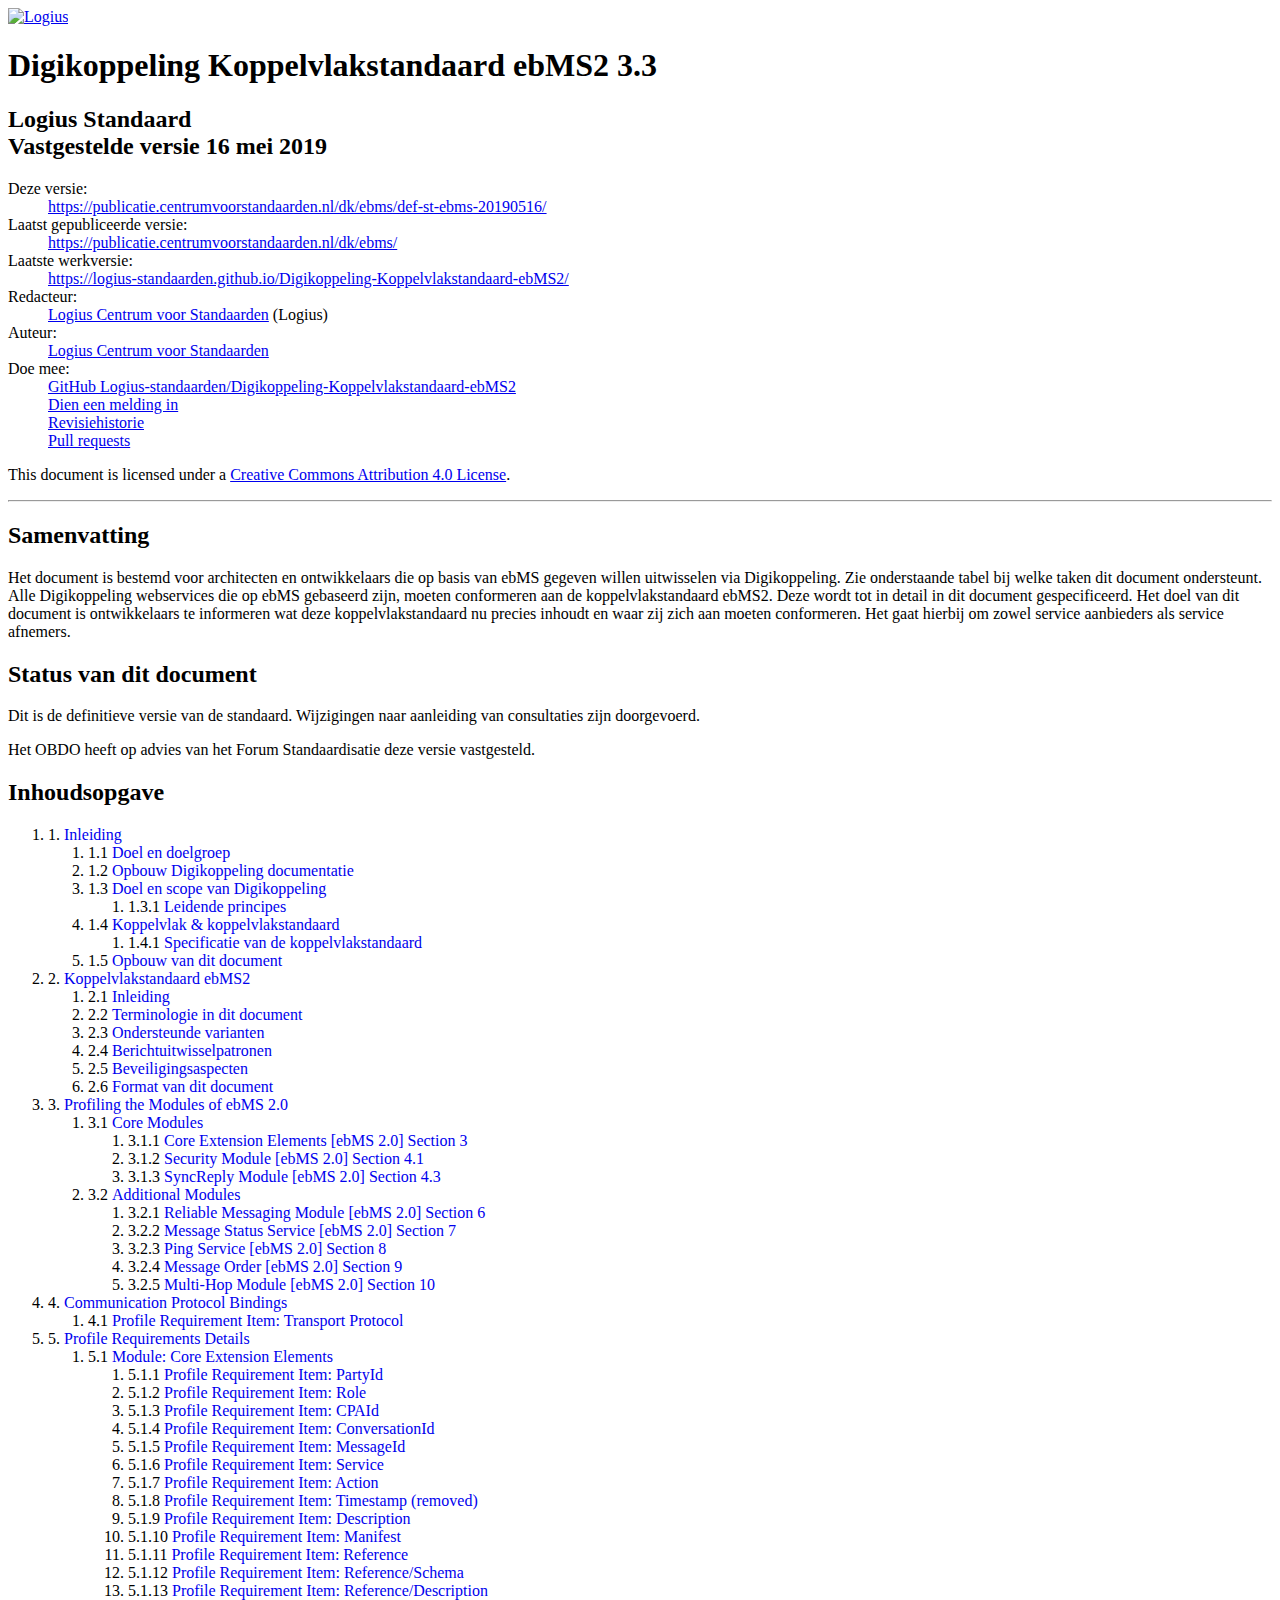
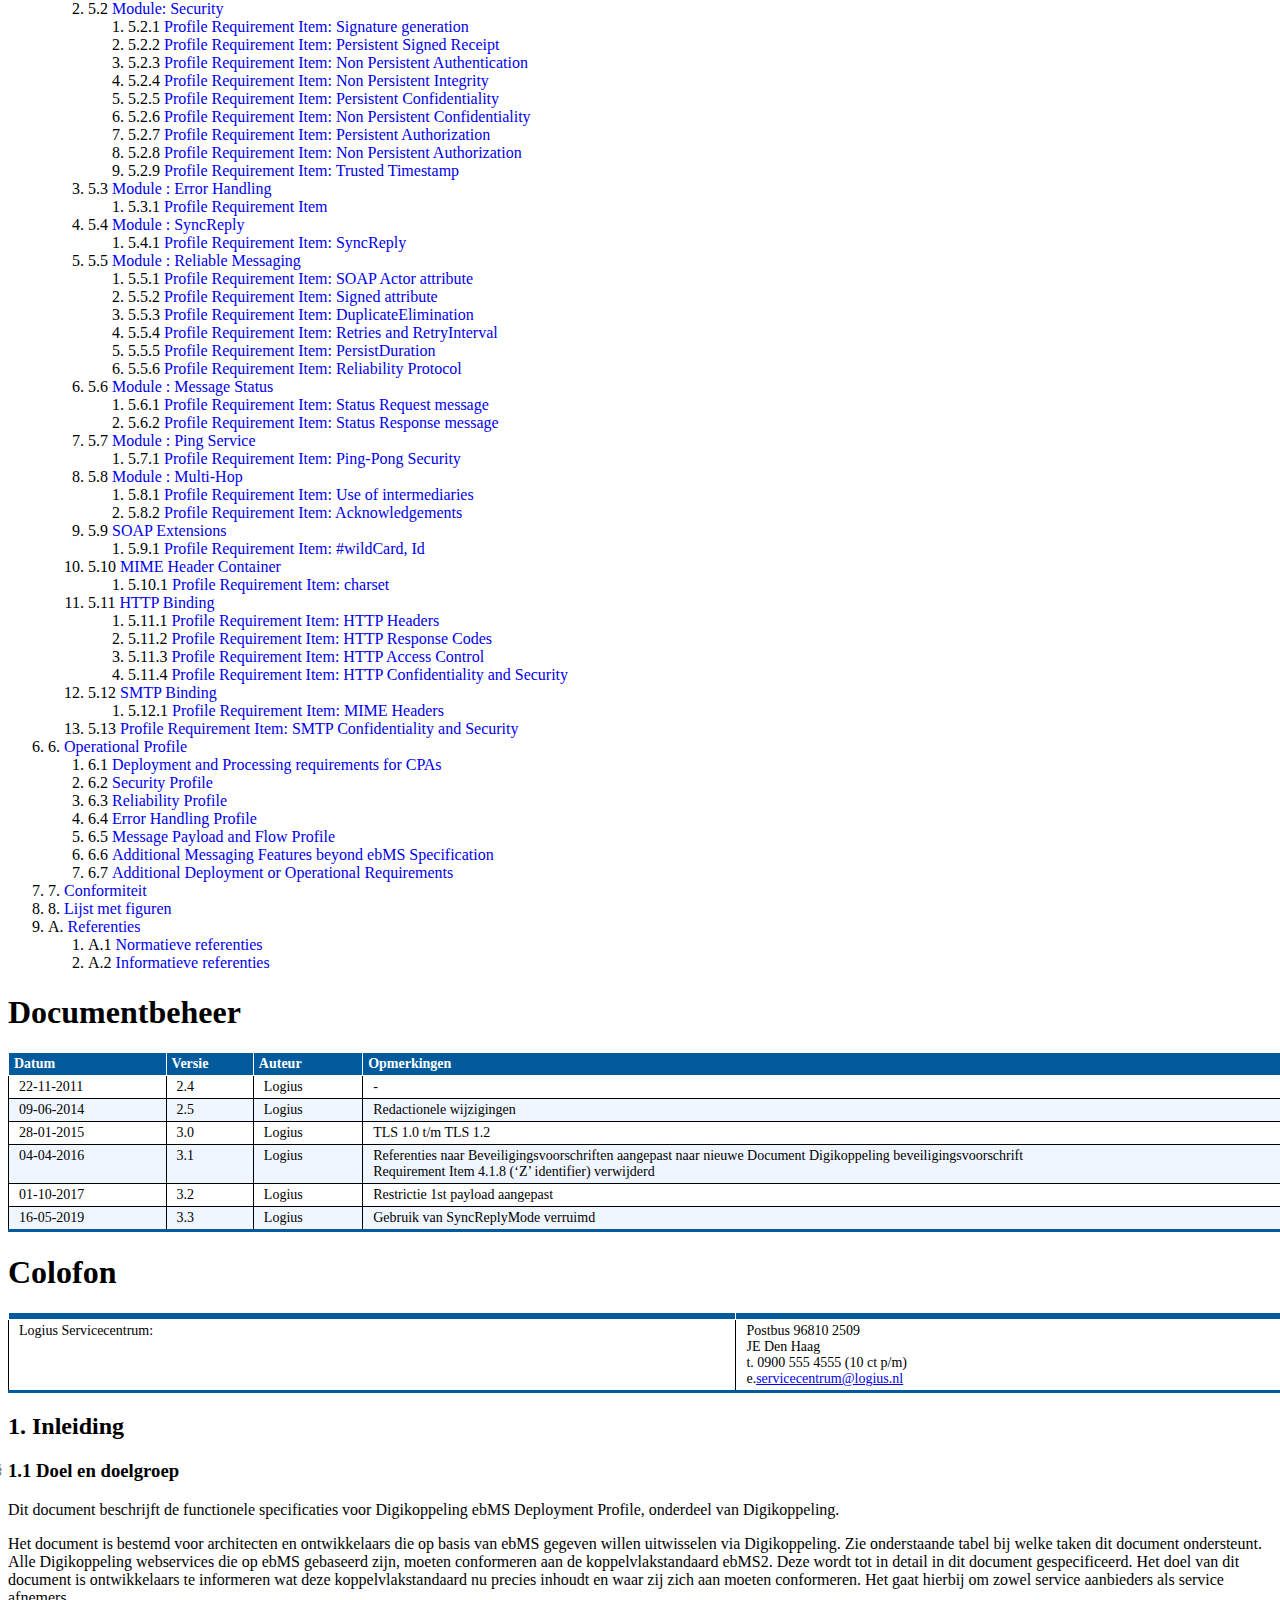
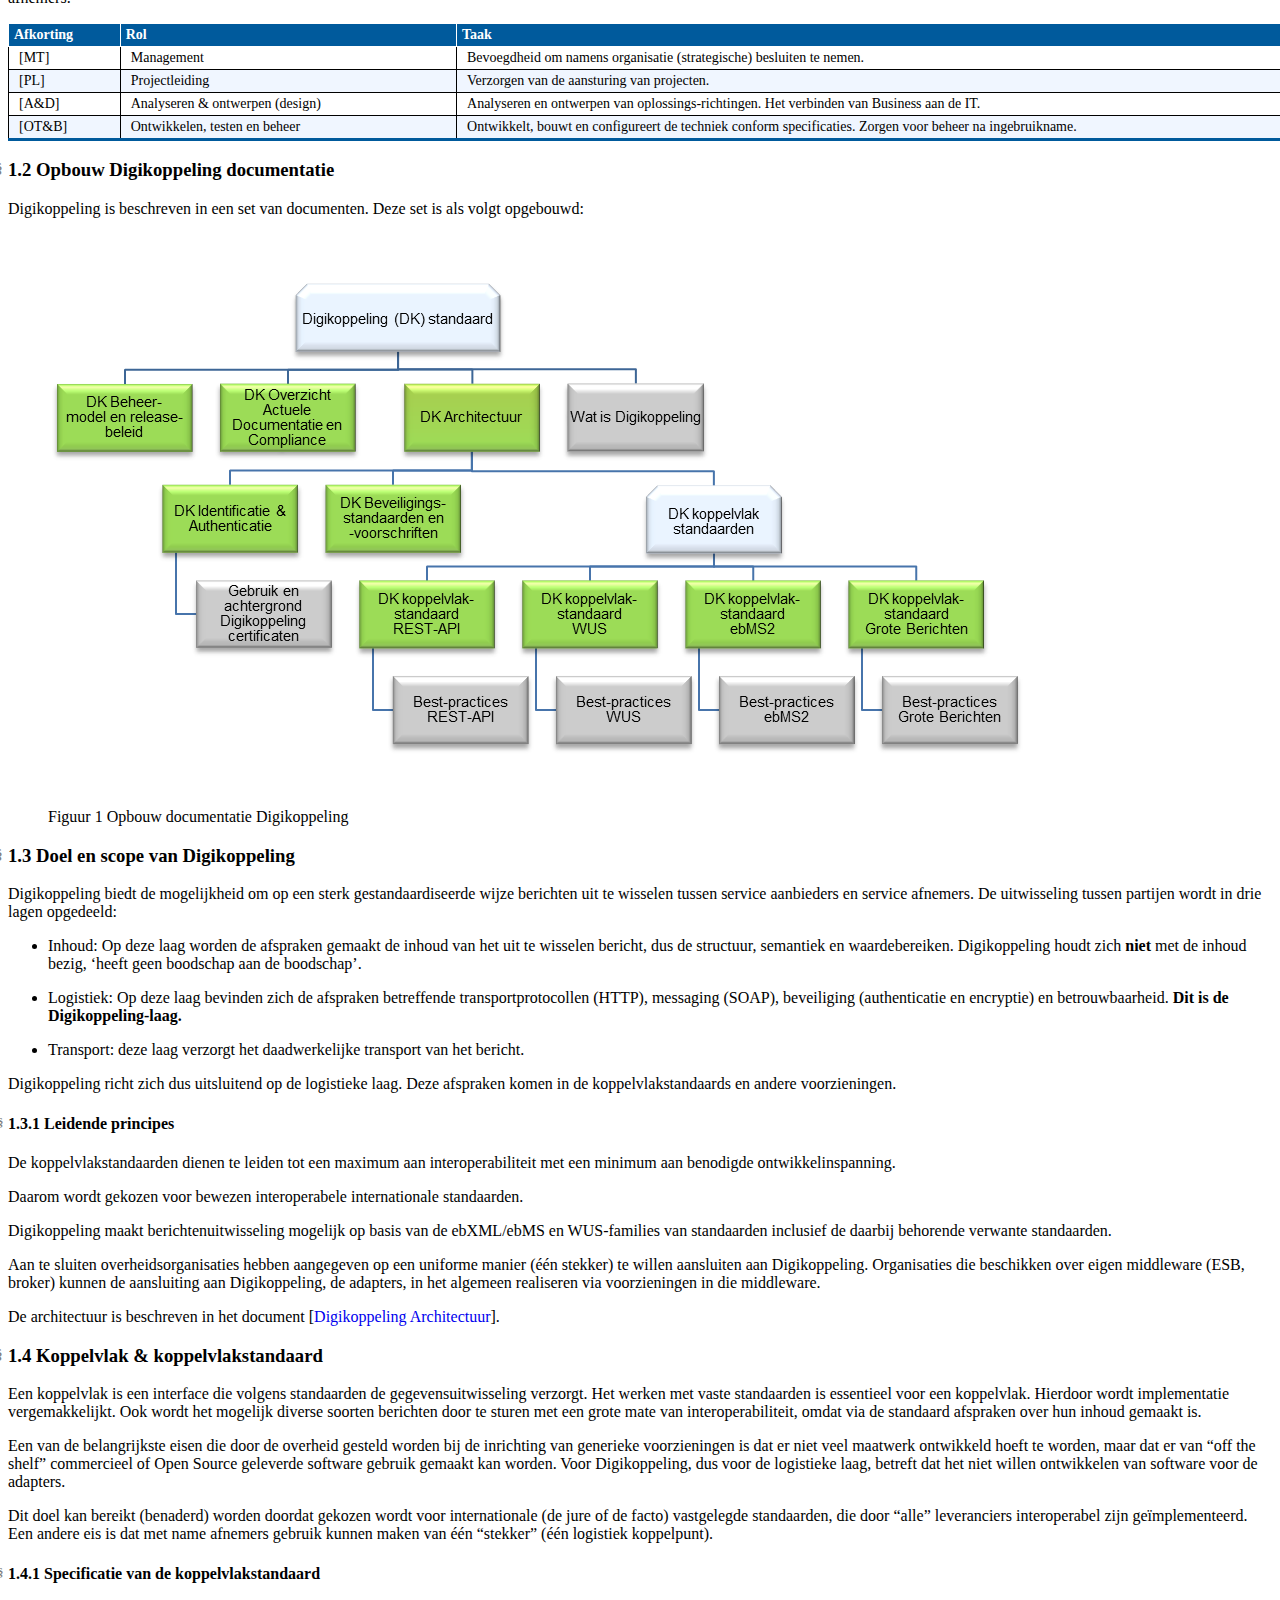
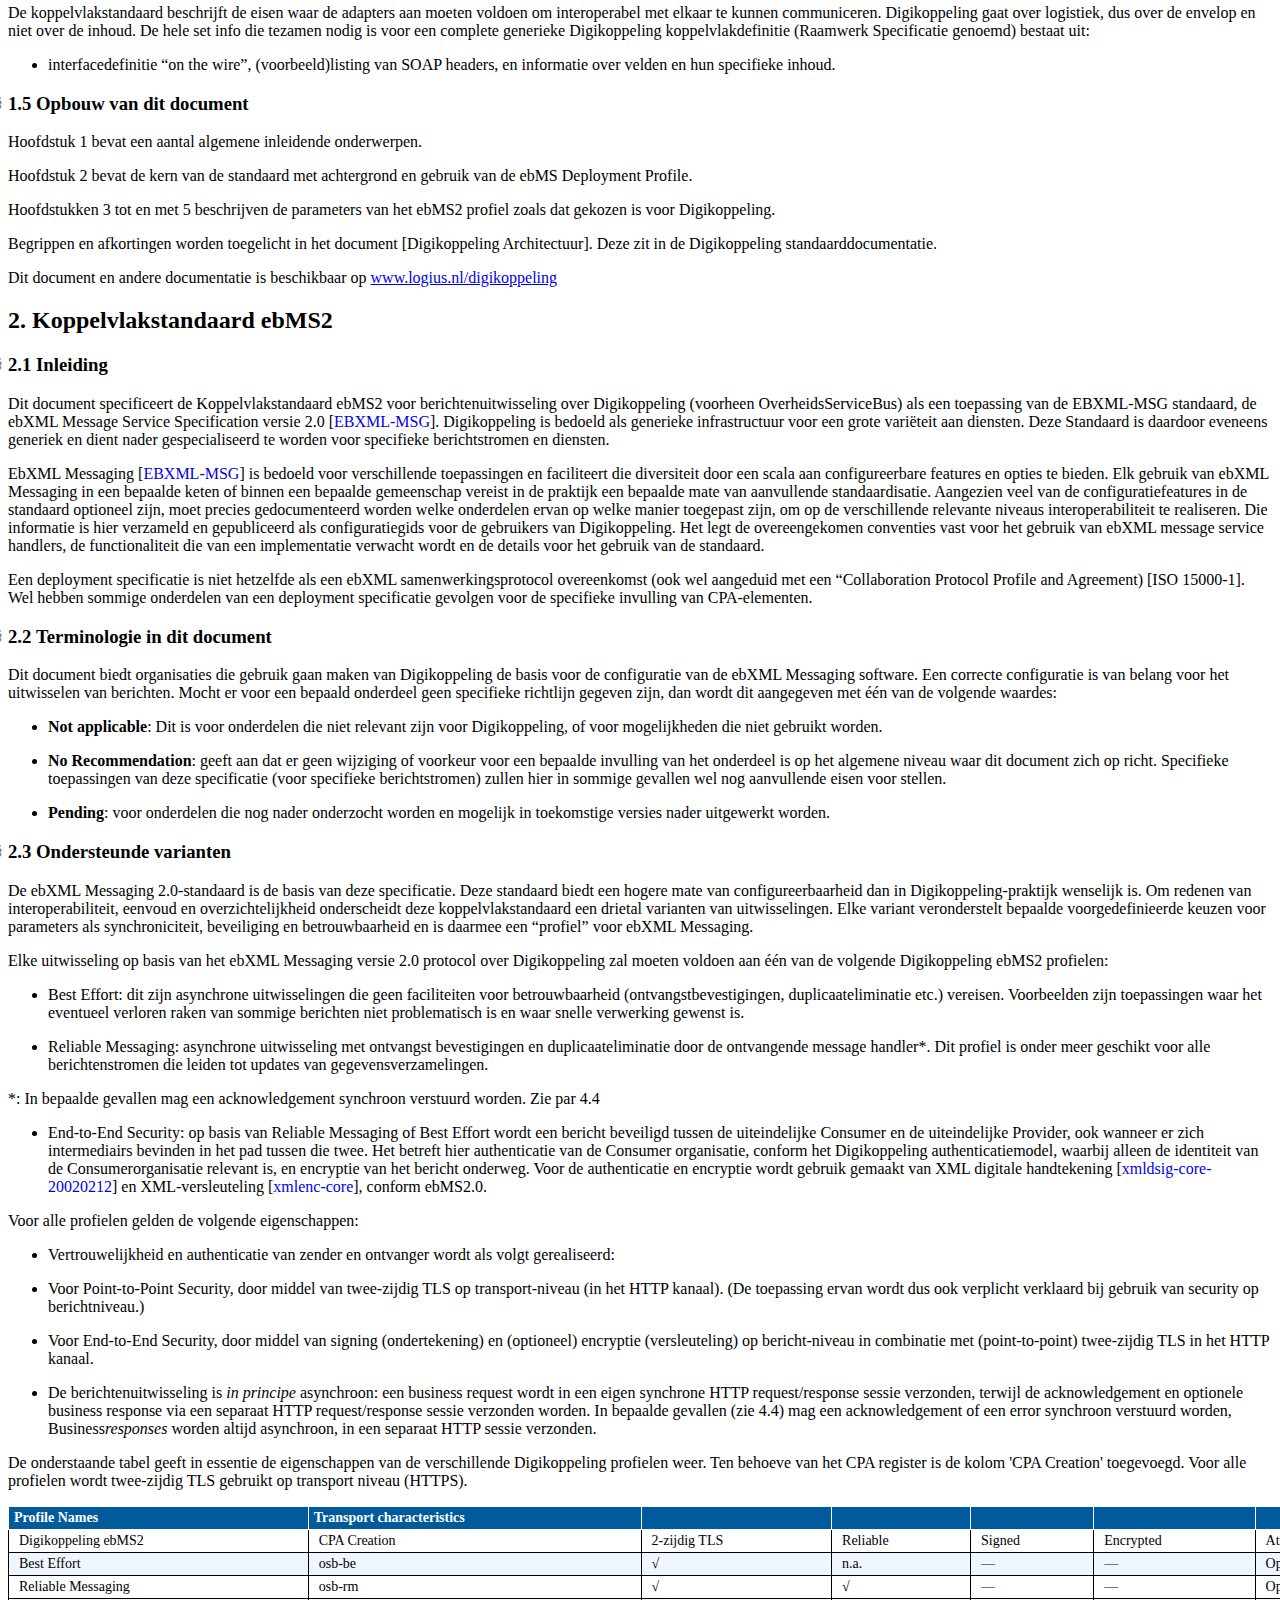
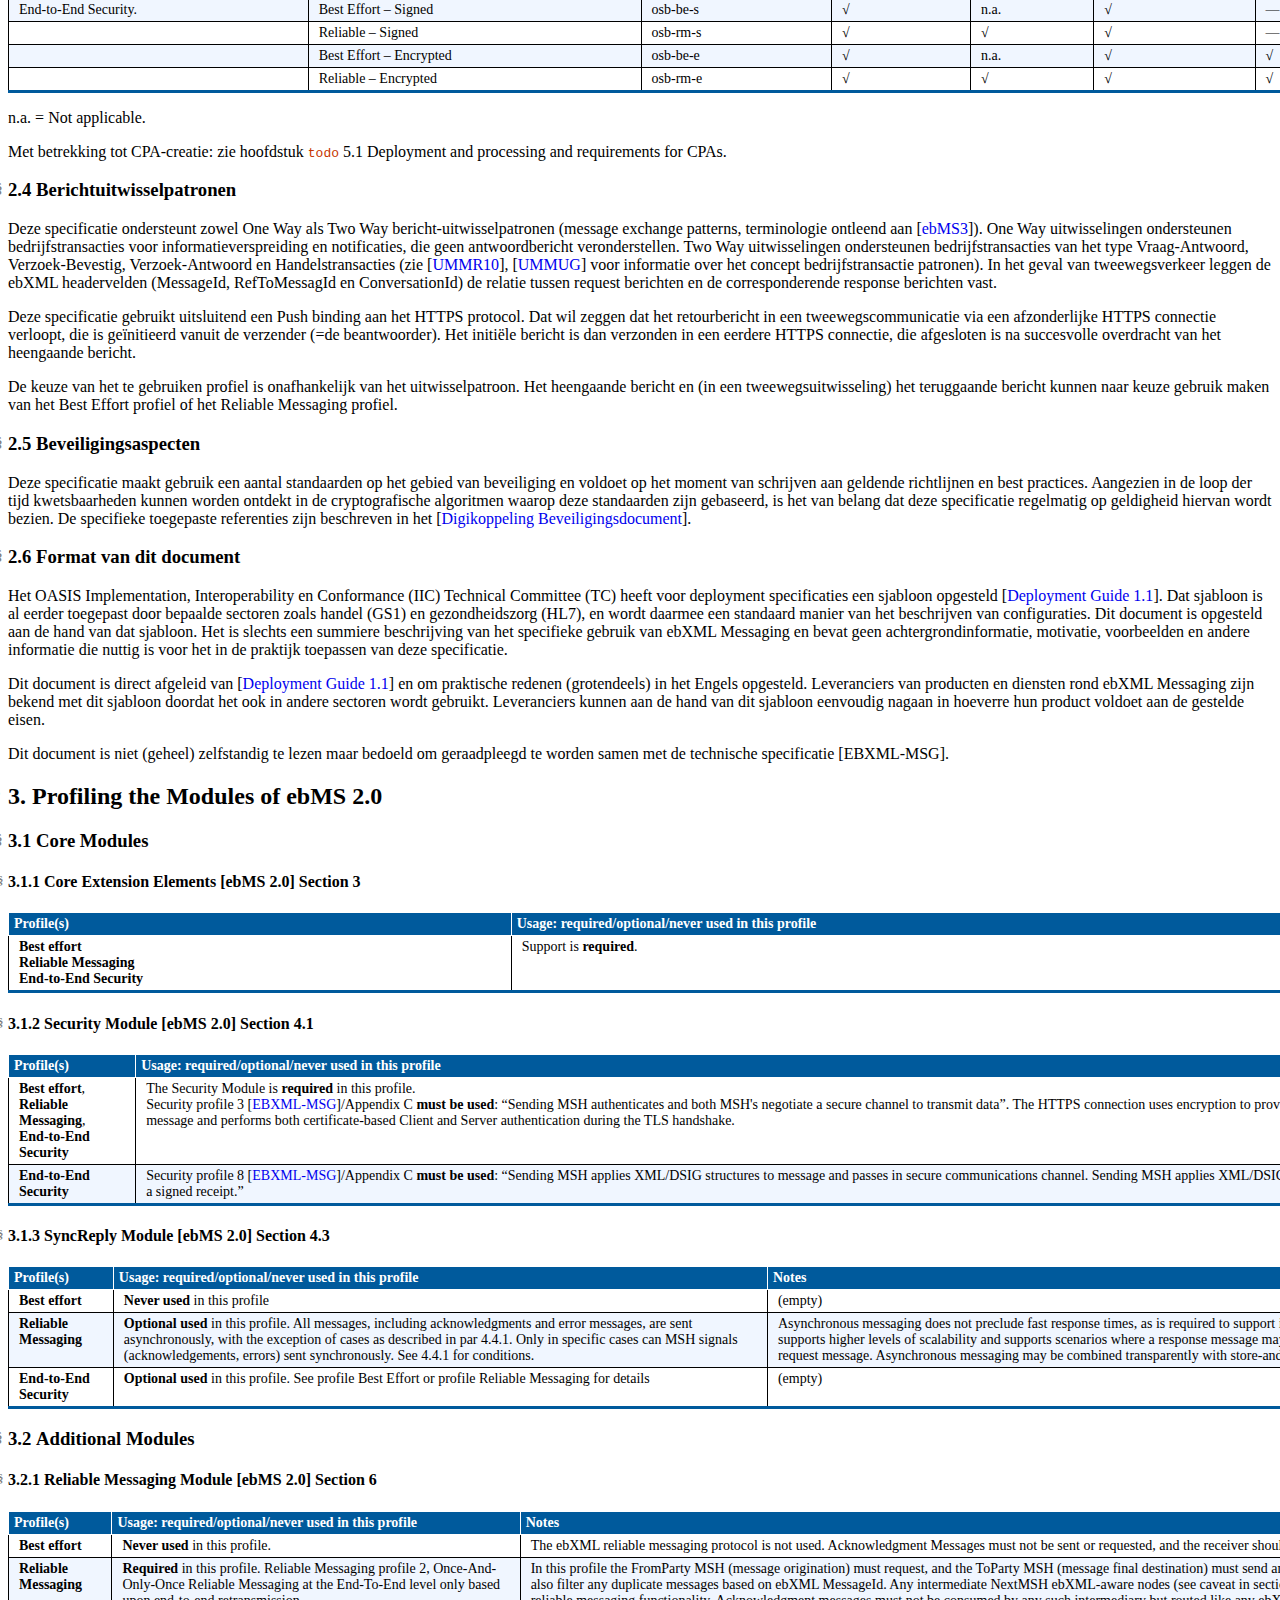
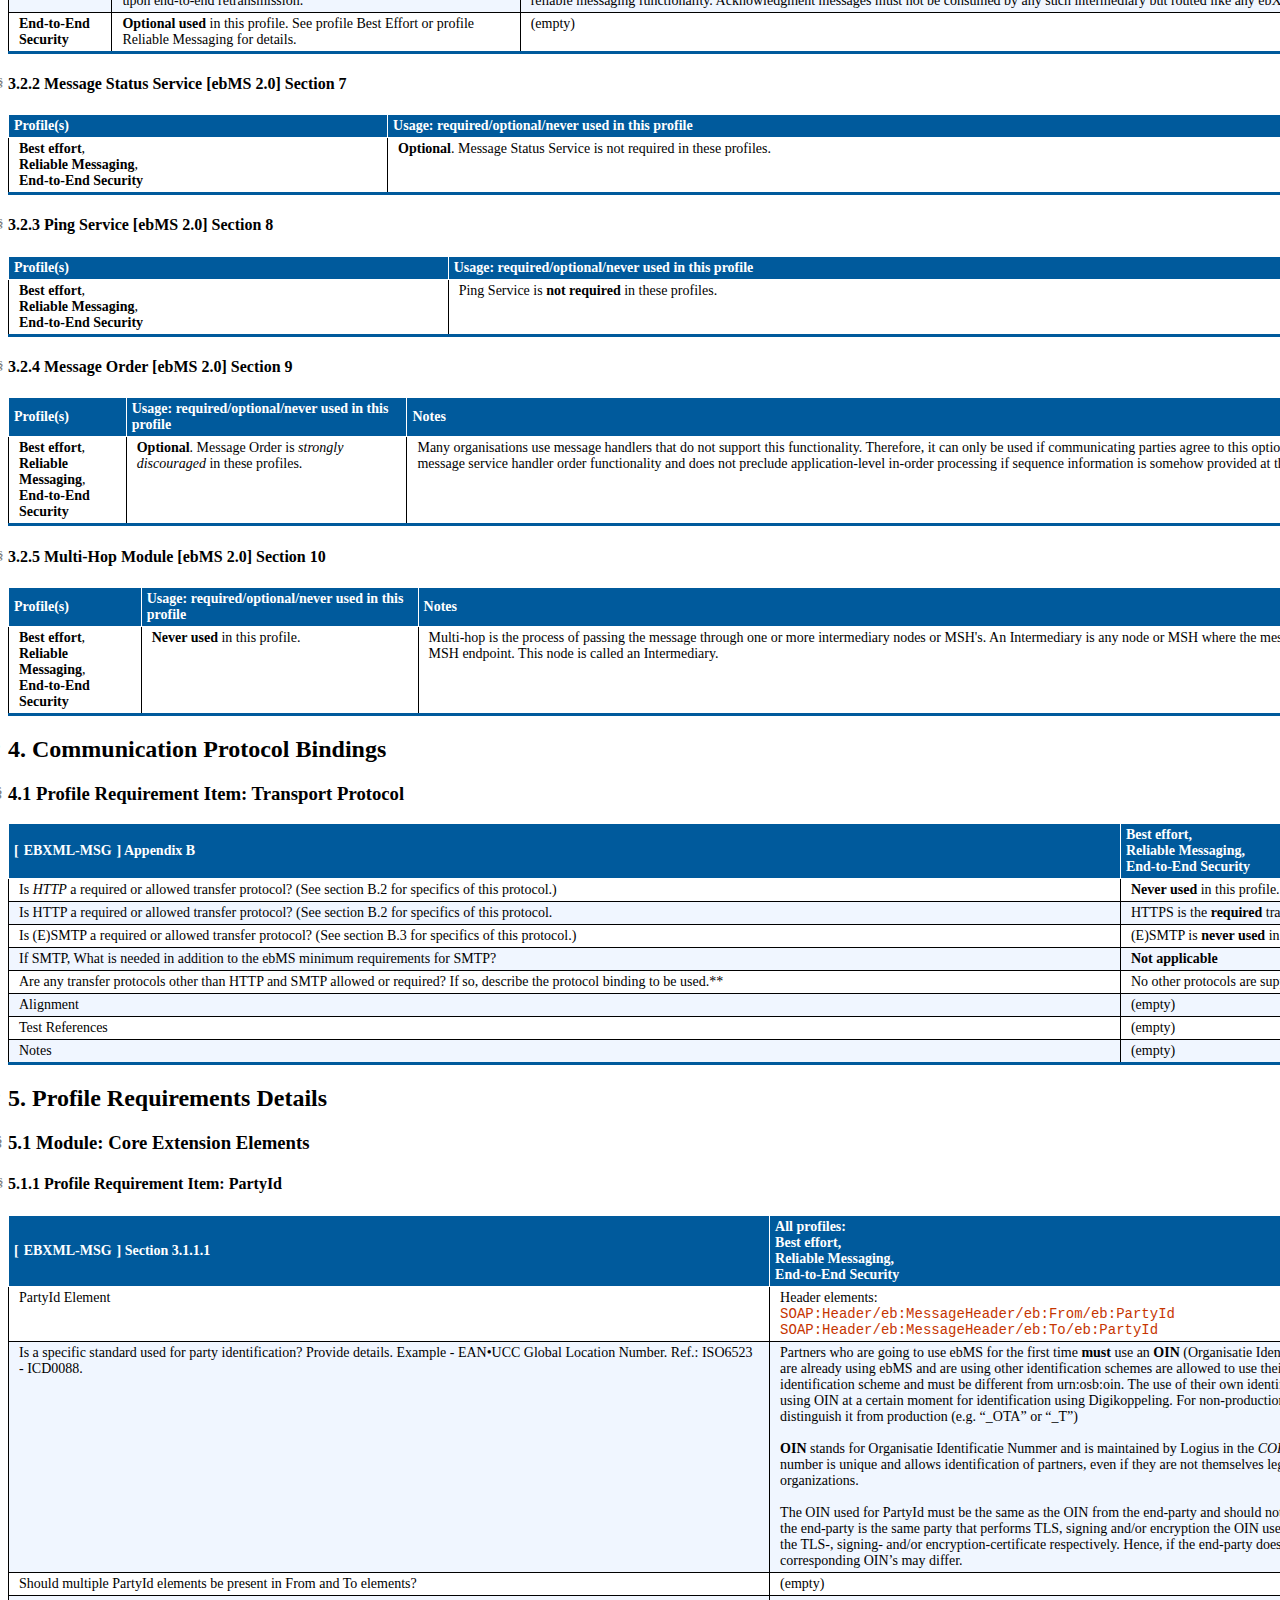
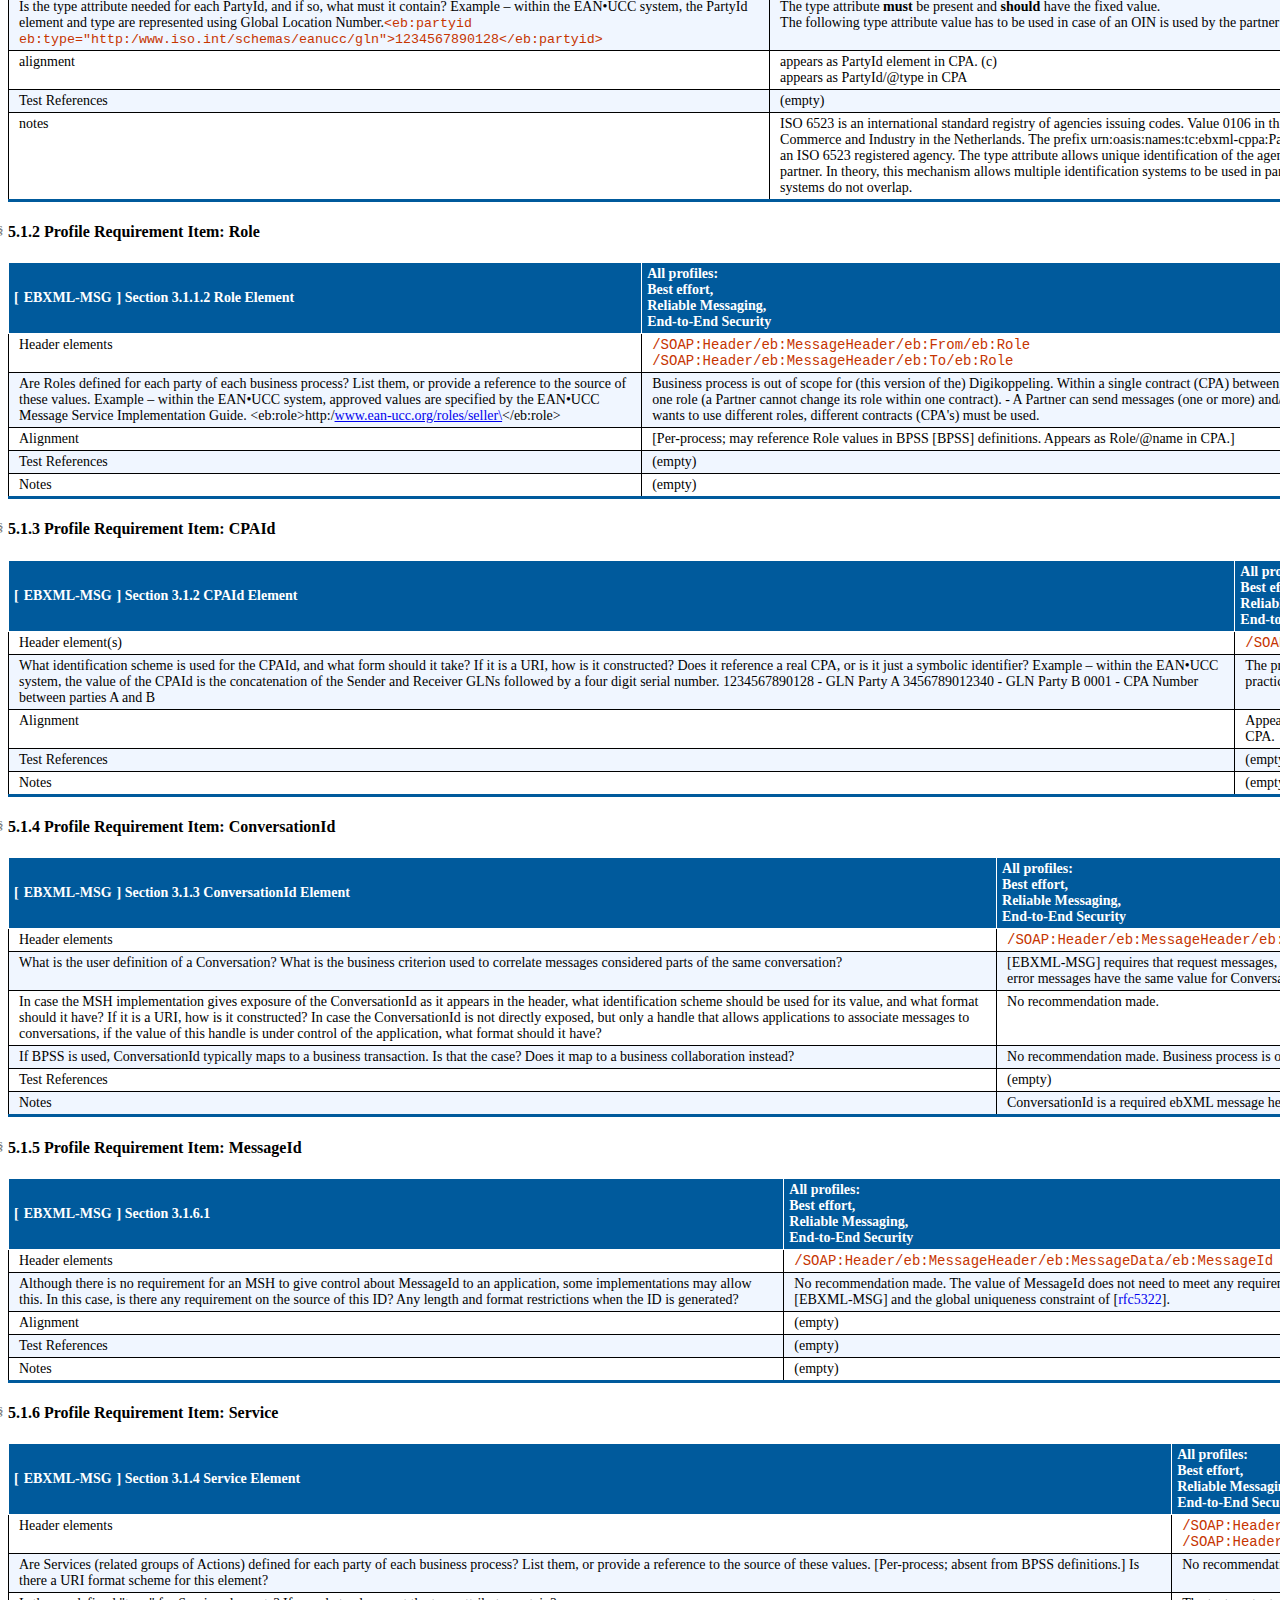
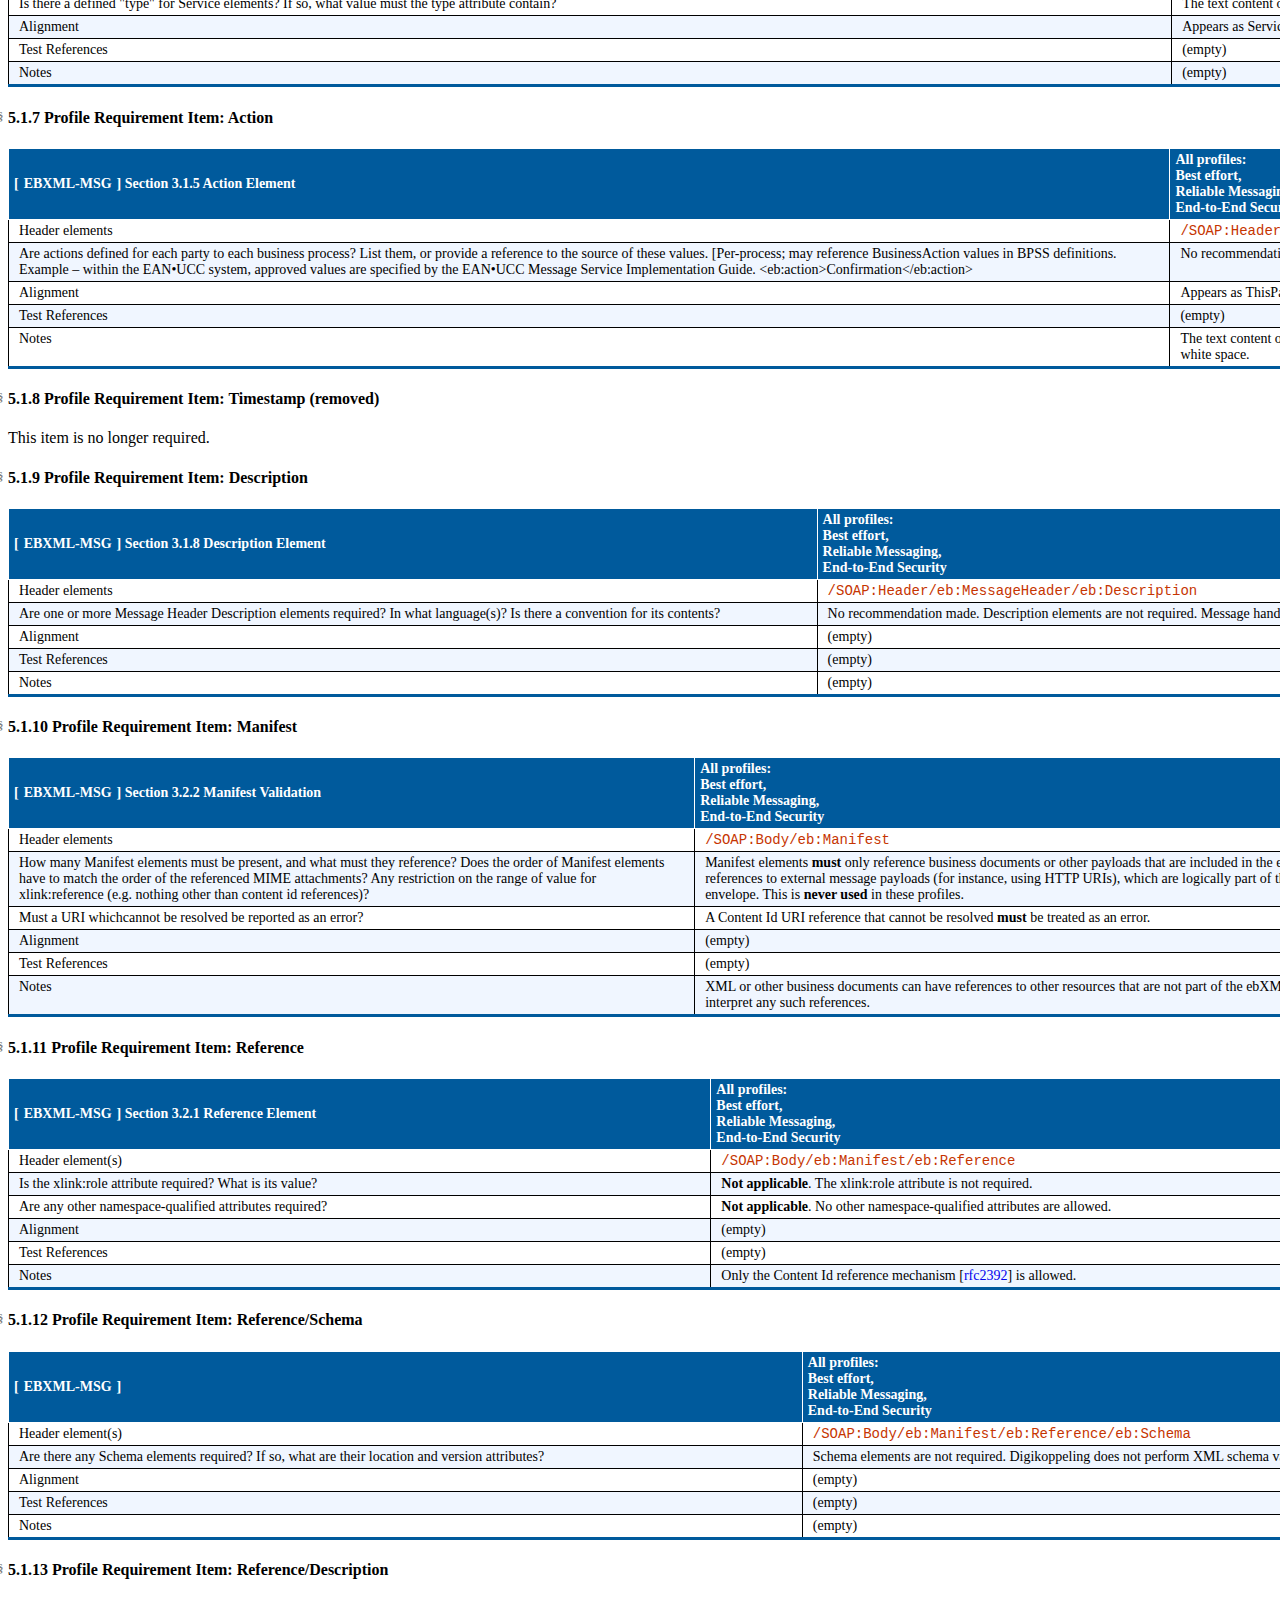
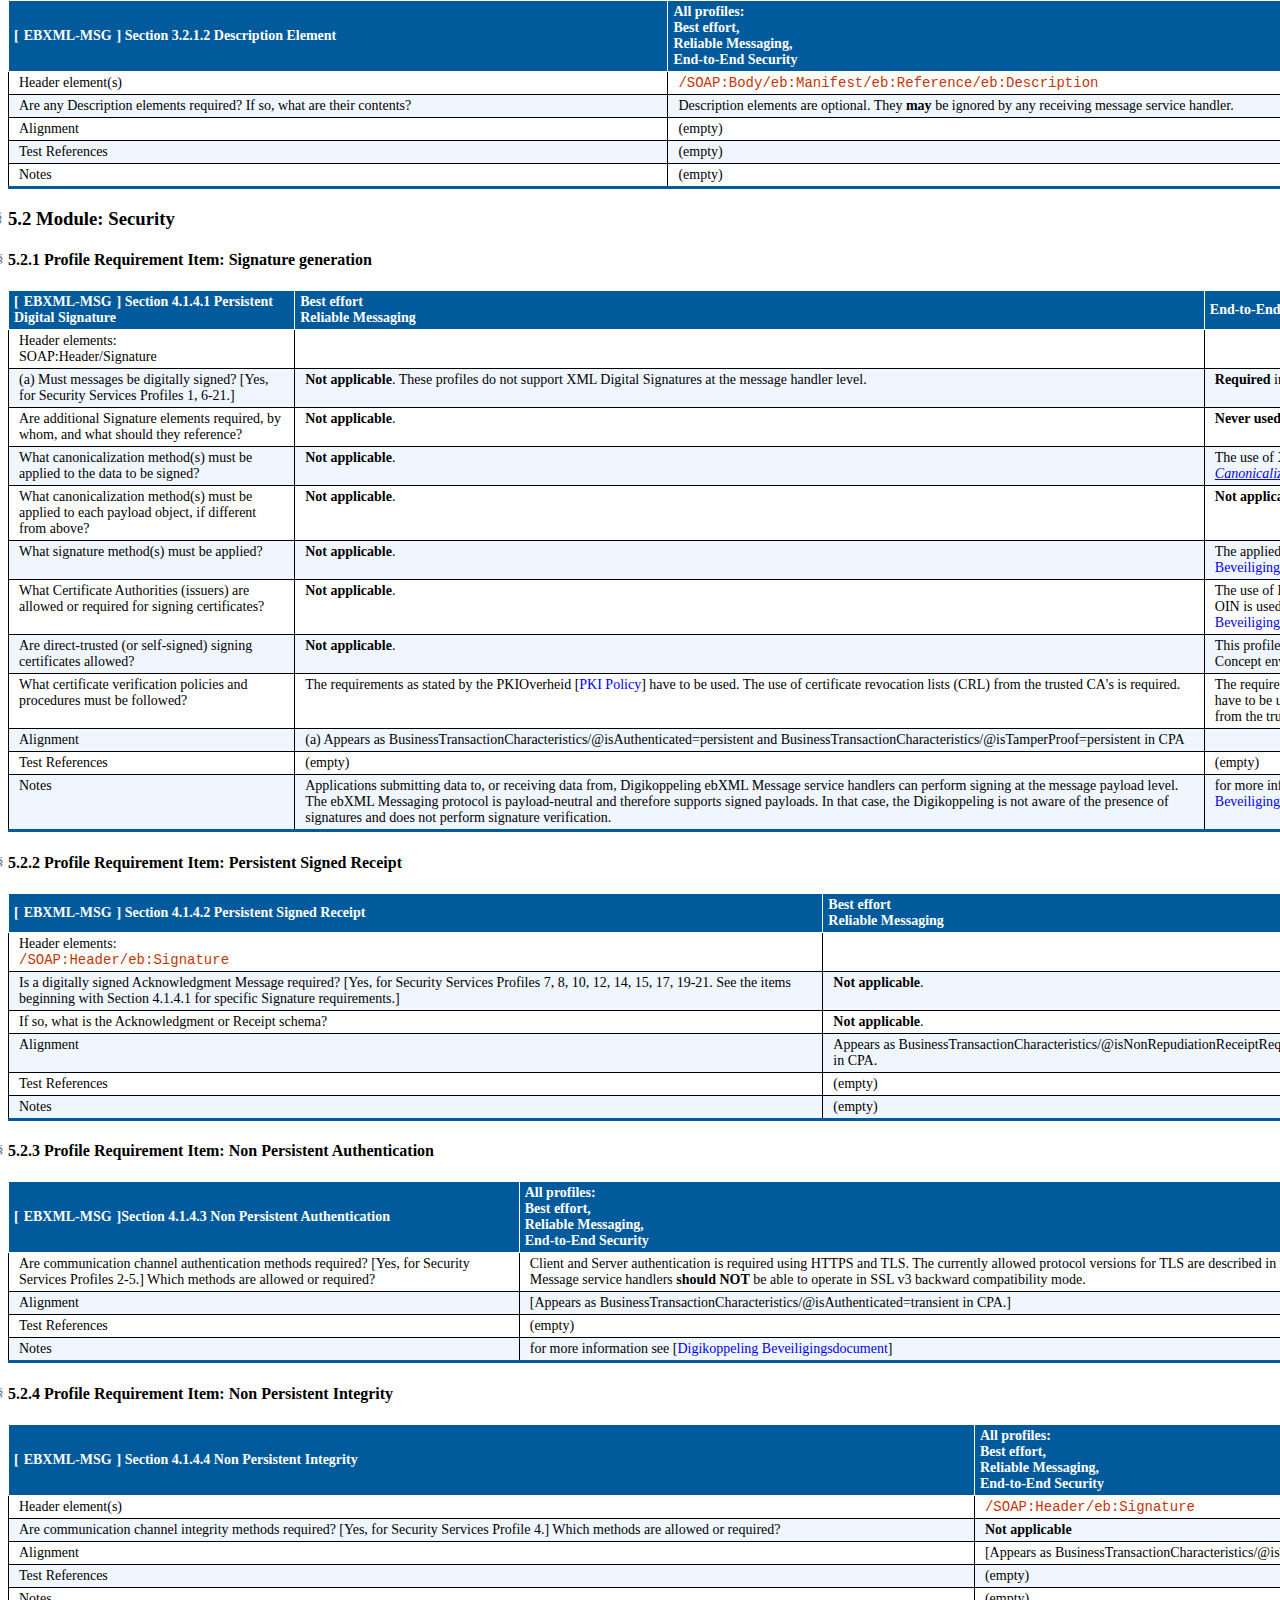
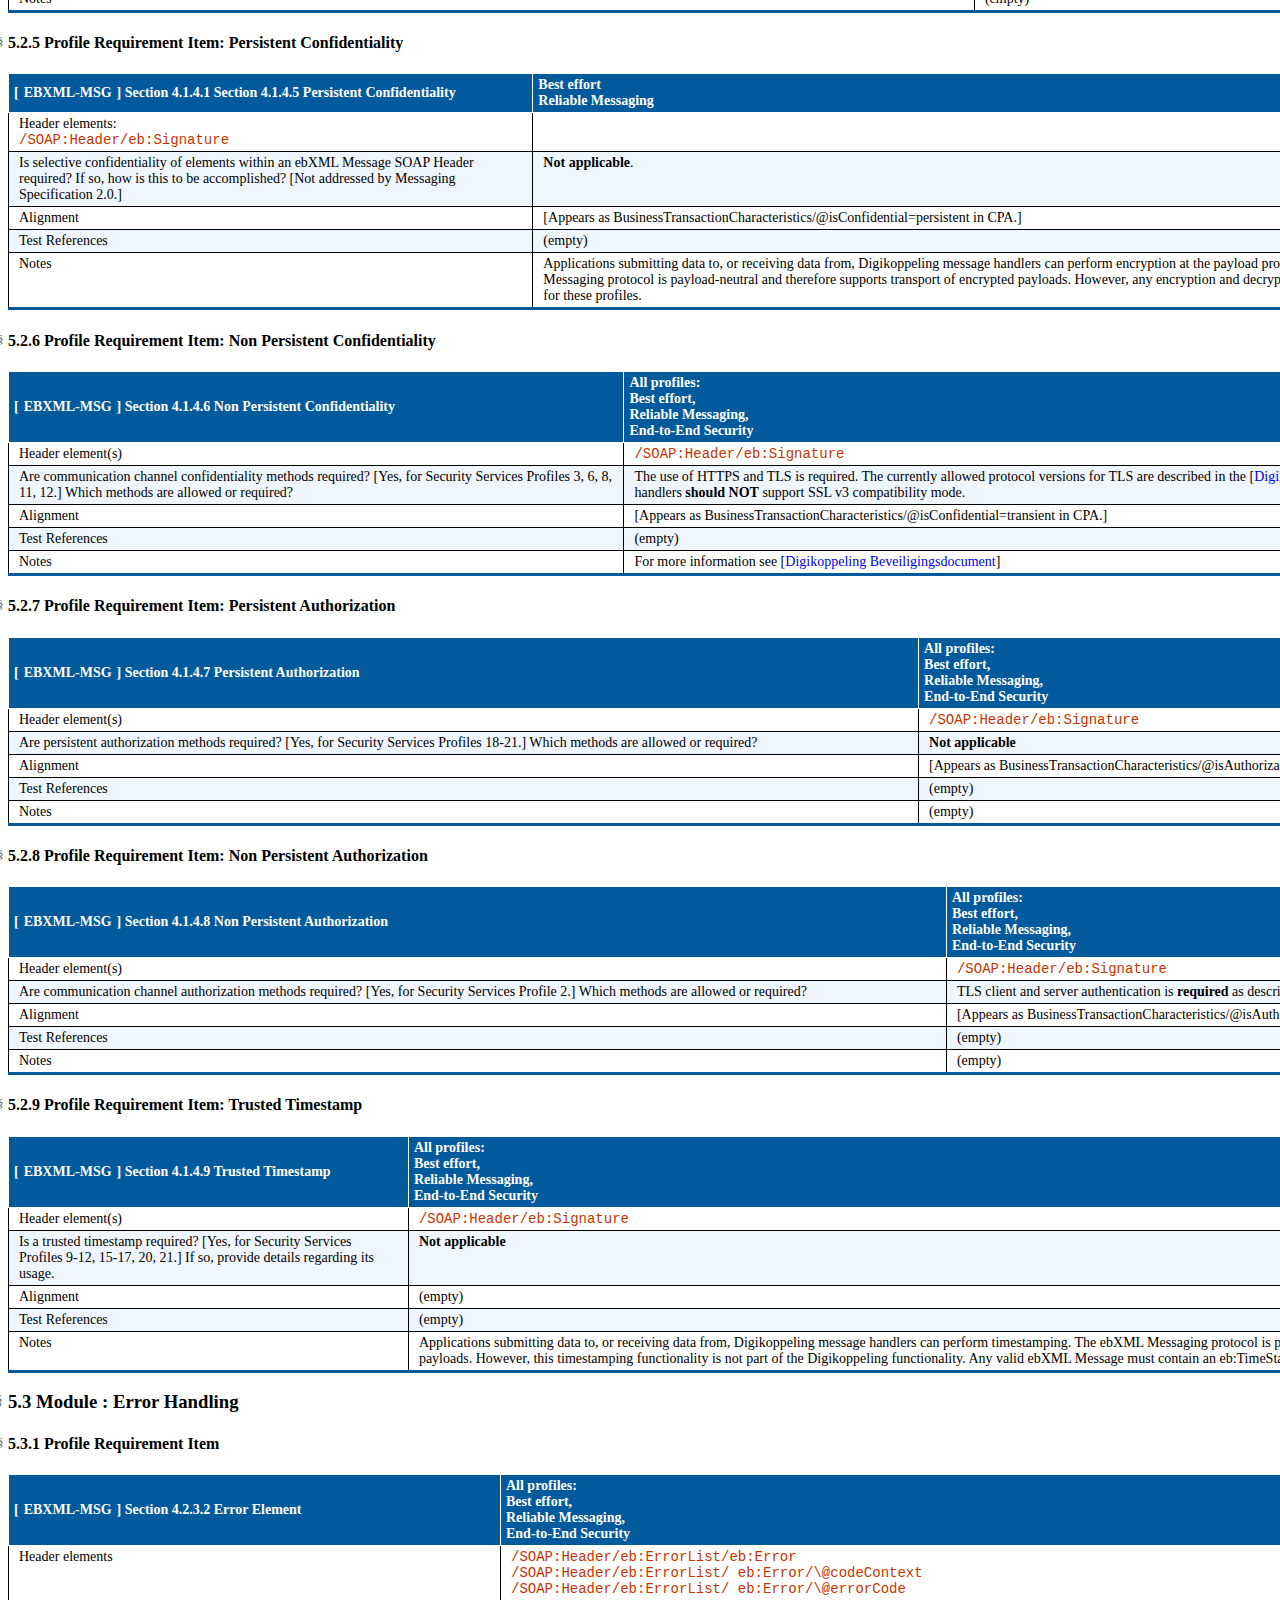
==== snapshot.html @ 9c880331 "added snapshot updated config" ====
<!DOCTYPE html><html lang="nl"><head>
<meta name="viewport" content="width=device-width, initial-scale=1, shrink-to-fit=no">
<meta charset="utf-8">
<meta name="generator" content="ReSpec 26.0.0">
<style>
dfn{cursor:pointer}
.dfn-panel{position:absolute;z-index:35;min-width:300px;max-width:500px;padding:.5em .75em;margin-top:.6em;font:small Helvetica Neue,sans-serif,Droid Sans Fallback;background:#fff;color:#000;box-shadow:0 1em 3em -.4em rgba(0,0,0,.3),0 0 1px 1px rgba(0,0,0,.05);border-radius:2px}
.dfn-panel:not(.docked)>.caret{position:absolute;top:-9px}
.dfn-panel:not(.docked)>.caret::after,.dfn-panel:not(.docked)>.caret::before{content:"";position:absolute;border:10px solid transparent;border-top:0;border-bottom:10px solid #fff;top:0}
.dfn-panel:not(.docked)>.caret::before{border-bottom:9px solid #a2a9b1}
.dfn-panel *{margin:0}
.dfn-panel b{display:block;color:#000;margin-top:.25em}
.dfn-panel ul a[href]{color:#333}
.dfn-panel>div{display:flex}
.dfn-panel a.self-link{font-weight:700;margin-right:auto}
.dfn-panel .marker{padding:.1em;margin-left:.5em;border-radius:.2em;text-align:center;white-space:nowrap;font-size:90%;color:#040b1c}
.dfn-panel .marker.dfn-exported{background:#d1edfd;box-shadow:0 0 0 .125em #1ca5f940}
.dfn-panel .marker.idl-block{background:#8ccbf2;box-shadow:0 0 0 .125em #0670b161}
.dfn-panel a:not(:hover){text-decoration:none!important;border-bottom:none!important}
.dfn-panel a[href]:hover{border-bottom-width:1px}
.dfn-panel ul{padding:0}
.dfn-panel li{margin-left:1em}
.dfn-panel.docked{position:fixed;left:.5em;top:unset;bottom:2em;margin:0 auto;max-width:calc(100vw - .75em * 2 - .5em - .2em * 2);max-height:30vh;overflow:auto}
</style>
  
  
<meta content="text/html; charset=utf-8" http-equiv="content-type">
  
  
<title>Digikoppeling Koppelvlakstandaard ebMS2 3.3</title>
  
  
<link rel="shortcut icon" type="image/x-icon" href="https://publicatie.centrumvoorstandaarden.nl/respec/style/logos/logius.ico">
  
  
<link rel="stylesheet" type="text/css" href="./media/style.css">

<style id="respec-mainstyle">
@keyframes pop{
0%{transform:scale(1,1)}
25%{transform:scale(1.25,1.25);opacity:.75}
100%{transform:scale(1,1)}
}
.hljs{background:0 0!important}
a abbr,h1 abbr,h2 abbr,h3 abbr,h4 abbr,h5 abbr,h6 abbr{border:none}
dfn{font-weight:700}
a.internalDFN{color:inherit;border-bottom:1px solid #99c;text-decoration:none}
a.externalDFN{color:inherit;border-bottom:1px dotted #ccc;text-decoration:none}
a.bibref{text-decoration:none}
.respec-offending-element:target{animation:pop .25s ease-in-out 0s 1}
.respec-offending-element,a[href].respec-offending-element{text-decoration:red wavy underline}
@supports not (text-decoration:red wavy underline){
.respec-offending-element:not(pre){display:inline-block}
.respec-offending-element{background:url([data-uri]) bottom repeat-x}
}
#references :target{background:#eaf3ff;animation:pop .4s ease-in-out 0s 1}
cite .bibref{font-style:normal}
code{color:#c63501}
th code{color:inherit}
a[href].orcid{padding-left:4px;padding-right:4px}
a[href].orcid>svg{margin-bottom:-2px}
.toc a,.tof a{text-decoration:none}
a .figno,a .secno{color:#000}
ol.tof,ul.tof{list-style:none outside none}
.caption{margin-top:.5em;font-style:italic}
table.simple{border-spacing:0;border-collapse:collapse;border-bottom:3px solid #005a9c}
.simple th{background:#005a9c;color:#fff;padding:3px 5px;text-align:left}
.simple th a{color:#fff;padding:3px 5px;text-align:left}
.simple th[scope=row]{background:inherit;color:inherit;border-top:1px solid #ddd}
.simple td{padding:3px 10px;border-top:1px solid #ddd}
.simple tr:nth-child(even){background:#f0f6ff}
.section dd>p:first-child{margin-top:0}
.section dd>p:last-child{margin-bottom:0}
.section dd{margin-bottom:1em}
.section dl.attrs dd,.section dl.eldef dd{margin-bottom:0}
#issue-summary>ul{column-count:2}
#issue-summary li{list-style:none;display:inline-block}
details.respec-tests-details{margin-left:1em;display:inline-block;vertical-align:top}
details.respec-tests-details>*{padding-right:2em}
details.respec-tests-details[open]{z-index:999999;position:absolute;border:thin solid #cad3e2;border-radius:.3em;background-color:#fff;padding-bottom:.5em}
details.respec-tests-details[open]>summary{border-bottom:thin solid #cad3e2;padding-left:1em;margin-bottom:1em;line-height:2em}
details.respec-tests-details>ul{width:100%;margin-top:-.3em}
details.respec-tests-details>li{padding-left:1em}
a[href].self-link:hover{opacity:1;text-decoration:none;background-color:transparent}
h2,h3,h4,h5,h6{position:relative}
aside.example .marker>a.self-link{color:inherit}
h2>a.self-link,h3>a.self-link,h4>a.self-link,h5>a.self-link,h6>a.self-link{border:none;color:inherit;font-size:83%;height:2em;left:-1.6em;opacity:.5;position:absolute;text-align:center;text-decoration:none;top:0;transition:opacity .2s;width:2em}
h2>a.self-link::before,h3>a.self-link::before,h4>a.self-link::before,h5>a.self-link::before,h6>a.self-link::before{content:"§";display:block}
@media (max-width:767px){
dd{margin-left:0}
h2>a.self-link,h3>a.self-link,h4>a.self-link,h5>a.self-link,h6>a.self-link{left:auto;top:auto}
}
@media print{
.removeOnSave{display:none}
}
</style>
<meta name="description" content="Het document is bestemd voor architecten en ontwikkelaars die op basis van ebMS
gegeven willen uitwisselen via Digikoppeling. Zie onderstaande tabel bij welke
taken dit document ondersteunt. Alle Digikoppeling webservices die op ebMS
gebaseerd zijn, moeten conformeren aan de koppelvlakstandaard ebMS2. Deze wordt
tot in detail in dit document gespecificeerd. Het doel van dit document is
ontwikkelaars te informeren wat deze koppelvlakstandaard nu precies inhoudt en
waar zij zich aan moeten conformeren. Het gaat hierbij om zowel service
aanbieders als service afnemers.">
<link rel="canonical" href="https://www.w3.org/TR/ebms/">
<script type="application/ld+json">{
  "@context": [
    "http://schema.org",
    {
      "@vocab": "http://schema.org/",
      "@language": "nl",
      "w3p": "http://www.w3.org/2001/02pd/rec54#",
      "foaf": "http://xmlns.com/foaf/0.1/",
      "datePublished": {
        "@type": "http://www.w3.org/2001/XMLSchema#date"
      },
      "inLanguage": {
        "@language": null
      },
      "isBasedOn": {
        "@type": "@id"
      },
      "license": {
        "@type": "@id"
      }
    }
  ],
  "id": "https://www.w3.org/TR/ebms/",
  "type": [
    "TechArticle"
  ],
  "name": "Digikoppeling Koppelvlakstandaard ebMS2 3.3",
  "inLanguage": "nl",
  "license": "https://creativecommons.org/licenses/by/4.0/legalcode",
  "datePublished": "2019-05-16",
  "copyrightHolder": {
    "name": "World Wide Web Consortium",
    "url": "https://www.w3.org/"
  },
  "discussionUrl": "https://github.com/Logius-standaarden/Digikoppeling-Koppelvlakstandaard-ebMS2/issues/",
  "alternativeHeadline": "",
  "description": "Het document is bestemd voor architecten en ontwikkelaars die op basis van ebMS\ngegeven willen uitwisselen via Digikoppeling. Zie onderstaande tabel bij welke\ntaken dit document ondersteunt. Alle Digikoppeling webservices die op ebMS\ngebaseerd zijn, moeten conformeren aan de koppelvlakstandaard ebMS2. Deze wordt\ntot in detail in dit document gespecificeerd. Het doel van dit document is\nontwikkelaars te informeren wat deze koppelvlakstandaard nu precies inhoudt en\nwaar zij zich aan moeten conformeren. Het gaat hierbij om zowel service\naanbieders als service afnemers.",
  "editor": [
    {
      "type": "Person",
      "name": "Logius Centrum voor Standaarden",
      "url": "https://logius.nl/standaarden",
      "worksFor": {
        "name": "Logius"
      }
    }
  ],
  "contributor": [
    {
      "type": "Person",
      "name": "Logius Centrum voor Standaarden",
      "url": "https://logius.nl/standaarden"
    }
  ],
  "citation": [
    {
      "id": "https://centrumvoorstandaarden.github.io/Architectuur2.0-metRestfulAPI/static.html",
      "type": "TechArticle",
      "name": "Digikoppeling Architectuur",
      "url": "https://centrumvoorstandaarden.github.io/Architectuur2.0-metRestfulAPI/static.html",
      "creator": [
        {
          "name": "Logius Centrum voor standaarden"
        }
      ],
      "publisher": {
        "name": "Logius"
      }
    },
    {
      "id": "https://www.oasis-open.org/committees/download.php/272/ebMS_v2_0.pdf",
      "type": "TechArticle",
      "name": "OASIS ebXML Message Service Specification",
      "url": "https://www.oasis-open.org/committees/download.php/272/ebMS_v2_0.pdf",
      "creator": [
        {
          "name": "Ian Jones"
        },
        {
          "name": "Brian Gibb"
        },
        {
          "name": "David Fischer"
        }
      ]
    },
    {
      "id": "https://www.w3.org/TR/2002/REC-xmldsig-core-20020212/",
      "type": "TechArticle",
      "name": "XML-Signature Syntax and Processing",
      "url": "https://www.w3.org/TR/2002/REC-xmldsig-core-20020212/",
      "creator": [
        {
          "name": "Donald Eastlake"
        },
        {
          "name": "Joseph Reagle"
        },
        {
          "name": "David Solo"
        }
      ],
      "publisher": {
        "name": "W3C"
      }
    },
    {
      "id": "https://www.w3.org/TR/xmlenc-core/",
      "type": "TechArticle",
      "name": "XML Encryption Syntax and Processing",
      "url": "https://www.w3.org/TR/xmlenc-core/",
      "creator": [
        {
          "name": "Donald Eastlake"
        },
        {
          "name": "Joseph Reagle"
        }
      ],
      "publisher": {
        "name": "W3C"
      }
    },
    {
      "id": "https://www.logius.nl/sites/default/files/bestanden/website/Digikoppeling_Beveiligingsstandaarden_en_voorschriften_v1.3.pdf",
      "type": "TechArticle",
      "name": "Digikoppeling Beveiligingsstandaarden en voorschriften",
      "url": "https://www.logius.nl/sites/default/files/bestanden/website/Digikoppeling_Beveiligingsstandaarden_en_voorschriften_v1.3.pdf",
      "publisher": {
        "name": "Logius"
      }
    },
    {
      "id": "https://tools.ietf.org/html/rfc5322",
      "type": "TechArticle",
      "name": "Internet Message Format",
      "url": "https://tools.ietf.org/html/rfc5322",
      "creator": [
        {
          "name": "P. Resnick, Ed."
        }
      ],
      "publisher": {
        "name": "IETF"
      }
    },
    {
      "id": "https://tools.ietf.org/html/rfc2392",
      "type": "TechArticle",
      "name": "Content-ID and Message-ID Uniform Resource Locators",
      "url": "https://tools.ietf.org/html/rfc2392",
      "creator": [
        {
          "name": "E. Levinson"
        }
      ],
      "publisher": {
        "name": "IETF"
      }
    },
    {
      "id": "https://www.logius.nl/diensten/pkioverheid/aansluiten-als-tsp/pogramma-van-eisen",
      "type": "TechArticle",
      "name": "Programma van Eisen (PKIoverheid)",
      "url": "https://www.logius.nl/diensten/pkioverheid/aansluiten-als-tsp/pogramma-van-eisen",
      "publisher": {
        "name": "Logius"
      }
    },
    {
      "id": "https://www.w3.org/TR/SOAP/",
      "type": "TechArticle",
      "name": "SOAP Specifications",
      "url": "https://www.w3.org/TR/SOAP/",
      "publisher": {
        "name": "W3C"
      }
    },
    {
      "id": "https://www.logius.nl/diensten/pkioverheid/aansluiten-als-tsp/toegetreden-vertrouwensdienstverleners",
      "type": "TechArticle",
      "name": "Toegetreden vertrouwensdienstverleners",
      "url": "https://www.logius.nl/diensten/pkioverheid/aansluiten-als-tsp/toegetreden-vertrouwensdienstverleners",
      "publisher": {
        "name": "Logius"
      }
    },
    {
      "id": "https://www.w3.org/TR/xml-exc-c14n/",
      "type": "TechArticle",
      "name": "Exclusive XML Canonicalization Version 1.0",
      "url": "https://www.w3.org/TR/xml-exc-c14n/",
      "creator": [
        {
          "name": "John Boyer"
        },
        {
          "name": "Donald Eastlake"
        },
        {
          "name": "Joseph Reagle"
        }
      ],
      "publisher": {
        "name": "W3C"
      }
    },
    {
      "id": "https://docs.oasis-open.org/ebxml-msg/ebms/v3.0/core/os/ebms_core-3.0-spec-os.html",
      "type": "TechArticle",
      "name": "Collaboration-Protocol Profile and Agreement Specification Version 2.0",
      "url": "https://docs.oasis-open.org/ebxml-msg/ebms/v3.0/core/os/ebms_core-3.0-spec-os.html",
      "creator": [
        {
          "name": "Ian Jones"
        },
        {
          "name": "Pete Wenzel"
        }
      ],
      "publisher": {
        "name": "Oasis"
      }
    },
    {
      "id": "https://unece.org/DAM/cefact/umm/UMM_Revision_10_2001.zip",
      "type": "TechArticle",
      "name": "UMM Revision 10",
      "url": "https://unece.org/DAM/cefact/umm/UMM_Revision_10_2001.zip",
      "creator": [
        {
          "name": ""
        }
      ],
      "publisher": {
        "name": "UN/CEFACT"
      }
    },
    {
      "id": "www.unece.org/fileadmin/DAM/cefact/umm/UMM_userguide_220606.pdf",
      "type": "TechArticle",
      "name": "UN/CEFACT Modeling Methodology (UMM) User Guide",
      "url": "www.unece.org/fileadmin/DAM/cefact/umm/UMM_userguide_220606.pdf",
      "creator": [
        {
          "name": ""
        }
      ],
      "publisher": {
        "name": "UN/CEFACT"
      }
    },
    {
      "id": "http://www.oasis-open.org/apps/org/workgroup/ebxml-iic-deployment-profile-template-intro-100406.doc",
      "type": "TechArticle",
      "name": "Deployment Profile Template For OASIS ebXML Message Service 2.0",
      "url": "http://www.oasis-open.org/apps/org/workgroup/ebxml-iic-deployment-profile-template-intro-100406.doc",
      "creator": [
        {
          "name": "Pete Wenzel"
        },
        {
          "name": "Jacques Durand"
        }
      ],
      "publisher": {
        "name": "OASIS"
      }
    }
  ]
}</script>
<script id="initialUserConfig" type="application/json">{
  "specStatus": "DEF",
  "specType": "ST",
  "shortName": "ebms",
  "publishDate": "2019-05-16",
  "editors": [
    {
      "name": "Logius Centrum voor Standaarden",
      "company": "Logius",
      "url": "https://logius.nl/standaarden"
    }
  ],
  "authors": [
    {
      "name": "Logius Centrum voor Standaarden",
      "url": "https://logius.nl/standaarden"
    }
  ],
  "github": "https://github.com/Logius-standaarden/Digikoppeling-Koppelvlakstandaard-ebMS2",
  "addSectionLinks": true,
  "a11y": false,
  "maxTocLevel": 4,
  "pubDomain": "dk",
  "pubSubDomain": "ebms",
  "nl_emailComments": "digikoppeling@logius.nl",
  "nl_addReleaseTagTitle": true,
  "nl_markdownSplitH1sections": true,
  "nl_github": {
    "revision": "https://github.com/Logius-standaarden/Digikoppeling-Koppelvlakstandaard-ebMS2/commits"
  },
  "nl_organisationName": "Logius",
  "nl_organisationPrefix": "LS-",
  "nl_markdownTableClass": "ebms",
  "nl_markdownEmbedImageInFigure": true,
  "nl_organisationStylesURL": "https://publicatie.centrumvoorstandaarden.nl/respec/style/",
  "nl_organisationPublishURL": "https://publicatie.centrumvoorstandaarden.nl/",
  "nl_logo": {
    "src": "https://publicatie.centrumvoorstandaarden.nl/respec/style/logos/figure-logius.svg",
    "alt": "Logius",
    "id": "Logius",
    "height": 77,
    "width": 44,
    "url": "https://www.logius.nl/standaarden"
  },
  "localBiblio": {
    "NEN3610": {
      "href": "https://www.nen.nl/nen-3610-2011-a1-2016-nl-217738",
      "title": "Basismodel Geo-informatie - Termen, definities, relaties en algemene regels voor de uitwisseling van informatie over aan de aarde gerelateerde ruimtelijke objecten",
      "authors": [
        ""
      ],
      "date": "Maart 2011",
      "publisher": "Nederlands Normalisatie-instituut"
    },
    "Digikoppeling Architectuur": {
      "href": "https://centrumvoorstandaarden.github.io/Architectuur2.0-metRestfulAPI/static.html",
      "title": "Digikoppeling Architectuur",
      "authors": [
        "Logius Centrum voor standaarden"
      ],
      "date": "december 2020",
      "publisher": "Logius",
      "id": "digikoppeling architectuur"
    },
    "ebXML CPPA V 2.0": {
      "href": "http://www.ebxml.org/specs/ebcpp-2.0.pdf",
      "title": "Collaboration-Protocol Profile and Agreement Specification Version 2.0",
      "authors": [
        "Oasis"
      ],
      "date": "september 2002",
      "publisher": "Oasis"
    },
    "ebMS3": {
      "href": "https://docs.oasis-open.org/ebxml-msg/ebms/v3.0/core/os/ebms_core-3.0-spec-os.html",
      "title": "Collaboration-Protocol Profile and Agreement Specification Version 2.0",
      "authors": [
        "Ian Jones",
        "Pete Wenzel"
      ],
      "date": "October 2007",
      "publisher": "Oasis",
      "id": "ebms3"
    },
    "UMMR10": {
      "href": "https://unece.org/DAM/cefact/umm/UMM_Revision_10_2001.zip",
      "title": "UMM Revision 10",
      "authors": [
        ""
      ],
      "date": "2001",
      "publisher": "UN/CEFACT",
      "id": "ummr10"
    },
    "UMMUG": {
      "href": "www.unece.org/fileadmin/DAM/cefact/umm/UMM_userguide_220606.pdf",
      "title": "UN/CEFACT Modeling Methodology (UMM) User Guide",
      "authors": [
        ""
      ],
      "date": "2003",
      "publisher": "UN/CEFACT",
      "id": "ummug"
    },
    "Digikoppeling Beveiligingsdocument": {
      "href": "https://www.logius.nl/sites/default/files/bestanden/website/Digikoppeling_Beveiligingsstandaarden_en_voorschriften_v1.3.pdf",
      "title": "Digikoppeling Beveiligingsstandaarden en voorschriften",
      "date": "2020",
      "publisher": "Logius",
      "id": "digikoppeling beveiligingsdocument"
    },
    "Deployment Guide 1.1": {
      "href": "http://www.oasis-open.org/apps/org/workgroup/ebxml-iic-deployment-profile-template-intro-100406.doc",
      "title": "Deployment Profile Template For OASIS ebXML Message Service 2.0",
      "authors": [
        "Pete Wenzel",
        "Jacques Durand"
      ],
      "date": "June 2005",
      "publisher": "OASIS",
      "id": "deployment guide 1.1"
    },
    "PKI Policy": {
      "href": "https://www.logius.nl/diensten/pkioverheid/aansluiten-als-tsp/pogramma-van-eisen",
      "title": "Programma van Eisen (PKIoverheid)",
      "publisher": "Logius",
      "id": "pki policy"
    },
    "PKI CA": {
      "href": "https://www.logius.nl/diensten/pkioverheid/aansluiten-als-tsp/toegetreden-vertrouwensdienstverleners",
      "title": "Toegetreden vertrouwensdienstverleners",
      "publisher": "Logius",
      "id": "pki ca"
    }
  },
  "publishISODate": "2019-05-16T00:00:00.000Z",
  "generatedSubtitle": "Vastgestelde versie 16 mei 2019"
}</script>
<link rel="stylesheet" href="https://publicatie.centrumvoorstandaarden.nl/respec/style/LS-DEF.css"></head>

<body class="h-entry"><div class="head">
    <a class="logo" href="https://www.logius.nl/standaarden"><img id="Logius" alt="Logius" src="https://publicatie.centrumvoorstandaarden.nl/respec/style/logos/figure-logius.svg" width="44" height="77"></a> <h1 id="title" class="title">Digikoppeling Koppelvlakstandaard ebMS2 3.3</h1>
    
    <h2>
      Logius Standaard<br>
      Vastgestelde versie
      <time class="dt-published" datetime="2019-05-16">16 mei 2019</time>
    </h2>
    <dl>
      <dt>Deze versie:</dt><dd>
              <a class="u-url" href="https://publicatie.centrumvoorstandaarden.nl/dk/ebms/def-st-ebms-20190516/">https://publicatie.centrumvoorstandaarden.nl/dk/ebms/def-st-ebms-20190516/</a>
            </dd><dt>Laatst gepubliceerde versie:</dt><dd>
              <a href="https://publicatie.centrumvoorstandaarden.nl/dk/ebms/">https://publicatie.centrumvoorstandaarden.nl/dk/ebms/</a>
            </dd>
      <dt>Laatste werkversie:</dt><dd><a href="https://logius-standaarden.github.io/Digikoppeling-Koppelvlakstandaard-ebMS2/">https://logius-standaarden.github.io/Digikoppeling-Koppelvlakstandaard-ebMS2/</a></dd>
      
      
      
      
      
      <dt>Redacteur:</dt>
      <dd class="p-author h-card vcard"><a class="u-url url p-name fn" href="https://logius.nl/standaarden">Logius Centrum voor Standaarden</a> (Logius) </dd>
      
      <dt>Auteur:</dt><dd class="p-author h-card vcard"><a class="u-url url p-name fn" href="https://logius.nl/standaarden">Logius Centrum voor Standaarden</a></dd>
      <dt>Doe mee:</dt><dd>
    <a href="https://github.com/Logius-standaarden/Digikoppeling-Koppelvlakstandaard-ebMS2/">GitHub Logius-standaarden/Digikoppeling-Koppelvlakstandaard-ebMS2</a>
  </dd><dd>
    <a href="https://github.com/Logius-standaarden/Digikoppeling-Koppelvlakstandaard-ebMS2/issues/">Dien een melding in</a>
  </dd><dd>
    <a href="https://github.com/Logius-standaarden/Digikoppeling-Koppelvlakstandaard-ebMS2/commits">Revisiehistorie</a>
  </dd><dd>
    <a href="https://github.com/Logius-standaarden/Digikoppeling-Koppelvlakstandaard-ebMS2/pulls/">Pull requests</a>
  </dd>
    </dl>
    
    
    
    <p class="copyright">
          This document is licensed under a
          <a rel="license" href="https://creativecommons.org/licenses/by/4.0/" class="subfoot">Creative Commons Attribution 4.0 License</a>.
        </p>
    <hr title="Separator for header">
  </div>
  <section id="abstract" class="introductory"><h2>Samenvatting</h2><p>Het document is bestemd voor architecten en ontwikkelaars die op basis van ebMS
gegeven willen uitwisselen via Digikoppeling. Zie onderstaande tabel bij welke
taken dit document ondersteunt. Alle Digikoppeling webservices die op ebMS
gebaseerd zijn, moeten conformeren aan de koppelvlakstandaard ebMS2. Deze wordt
tot in detail in dit document gespecificeerd. Het doel van dit document is
ontwikkelaars te informeren wat deze koppelvlakstandaard nu precies inhoudt en
waar zij zich aan moeten conformeren. Het gaat hierbij om zowel service
aanbieders als service afnemers.
</p></section>
  <section id="sotd" class="introductory"><h2>Status van dit document</h2><p>
    Dit is de definitieve versie van de  standaard. Wijzigingen naar
    aanleiding van consultaties zijn doorgevoerd.
  </p><p>Het OBDO heeft op advies van het Forum Standaardisatie deze versie vastgesteld.</p></section><nav id="toc"><h2 class="introductory" id="inhoudsopgave">Inhoudsopgave</h2><ol class="toc"><li class="tocline"><a class="tocxref" href="#inleiding"><bdi class="secno">1. </bdi>Inleiding</a><ol class="toc"><li class="tocline"><a class="tocxref" href="#doel-en-doelgroep"><bdi class="secno">1.1 </bdi>Doel en doelgroep</a></li><li class="tocline"><a class="tocxref" href="#opbouw-digikoppeling-documentatie"><bdi class="secno">1.2 </bdi>Opbouw Digikoppeling documentatie</a></li><li class="tocline"><a class="tocxref" href="#doel-en-scope-van-digikoppeling"><bdi class="secno">1.3 </bdi>Doel en scope van Digikoppeling </a><ol class="toc"><li class="tocline"><a class="tocxref" href="#leidende-principes"><bdi class="secno">1.3.1 </bdi>Leidende principes</a></li></ol></li><li class="tocline"><a class="tocxref" href="#koppelvlak-koppelvlakstandaard"><bdi class="secno">1.4 </bdi>Koppelvlak &amp; koppelvlakstandaard </a><ol class="toc"><li class="tocline"><a class="tocxref" href="#specificatie-van-de-koppelvlakstandaard"><bdi class="secno">1.4.1 </bdi>Specificatie van de koppelvlakstandaard</a></li></ol></li><li class="tocline"><a class="tocxref" href="#opbouw-van-dit-document"><bdi class="secno">1.5 </bdi>Opbouw van dit document</a></li></ol></li><li class="tocline"><a class="tocxref" href="#koppelvlakstandaard-ebms2"><bdi class="secno">2. </bdi>Koppelvlakstandaard ebMS2</a><ol class="toc"><li class="tocline"><a class="tocxref" href="#inleiding-0"><bdi class="secno">2.1 </bdi>Inleiding</a></li><li class="tocline"><a class="tocxref" href="#terminologie-in-dit-document"><bdi class="secno">2.2 </bdi>Terminologie in dit document</a></li><li class="tocline"><a class="tocxref" href="#ondersteunde-varianten"><bdi class="secno">2.3 </bdi>Ondersteunde varianten</a></li><li class="tocline"><a class="tocxref" href="#berichtuitwisselpatronen"><bdi class="secno">2.4 </bdi>Berichtuitwisselpatronen</a></li><li class="tocline"><a class="tocxref" href="#beveiligingsaspecten"><bdi class="secno">2.5 </bdi>Beveiligingsaspecten</a></li><li class="tocline"><a class="tocxref" href="#format-van-dit-document"><bdi class="secno">2.6 </bdi>Format van dit document</a></li></ol></li><li class="tocline"><a class="tocxref" href="#profiling-the-modules-of-ebms-2-0"><bdi class="secno">3. </bdi>Profiling the Modules of ebMS 2.0</a><ol class="toc"><li class="tocline"><a class="tocxref" href="#core-modules"><bdi class="secno">3.1 </bdi>Core Modules</a><ol class="toc"><li class="tocline"><a class="tocxref" href="#core-extension-elements-ebms-2-0-section-3"><bdi class="secno">3.1.1 </bdi>Core Extension Elements [ebMS 2.0] Section 3</a></li><li class="tocline"><a class="tocxref" href="#security-module-ebms-2-0-section-4-1"><bdi class="secno">3.1.2 </bdi>Security Module [ebMS 2.0] Section 4.1</a></li><li class="tocline"><a class="tocxref" href="#syncreply-module-ebms-2-0-section-4-3"><bdi class="secno">3.1.3 </bdi>SyncReply Module [ebMS 2.0] Section 4.3</a></li></ol></li><li class="tocline"><a class="tocxref" href="#additional-modules"><bdi class="secno">3.2 </bdi>Additional Modules</a><ol class="toc"><li class="tocline"><a class="tocxref" href="#reliable-messaging-module-ebms-2-0-section-6"><bdi class="secno">3.2.1 </bdi>Reliable Messaging Module [ebMS 2.0] Section 6</a></li><li class="tocline"><a class="tocxref" href="#message-status-service-ebms-2-0-section-7"><bdi class="secno">3.2.2 </bdi>Message Status Service [ebMS 2.0] Section 7</a></li><li class="tocline"><a class="tocxref" href="#ping-service-ebms-2-0-section-8"><bdi class="secno">3.2.3 </bdi>Ping Service [ebMS 2.0] Section 8</a></li><li class="tocline"><a class="tocxref" href="#message-order-ebms-2-0-section-9"><bdi class="secno">3.2.4 </bdi>Message Order [ebMS 2.0] Section 9</a></li><li class="tocline"><a class="tocxref" href="#multi-hop-module-ebms-2-0-section-10"><bdi class="secno">3.2.5 </bdi>Multi-Hop Module [ebMS 2.0] Section 10</a></li></ol></li></ol></li><li class="tocline"><a class="tocxref" href="#communication-protocol-bindings"><bdi class="secno">4. </bdi>Communication Protocol Bindings</a><ol class="toc"><li class="tocline"><a class="tocxref" href="#profile-requirement-item-transport-protocol"><bdi class="secno">4.1 </bdi>Profile Requirement Item: Transport Protocol</a></li></ol></li><li class="tocline"><a class="tocxref" href="#profile-requirements-details"><bdi class="secno">5. </bdi>Profile Requirements Details</a><ol class="toc"><li class="tocline"><a class="tocxref" href="#module-core-extension-elements"><bdi class="secno">5.1 </bdi>Module: Core Extension Elements</a><ol class="toc"><li class="tocline"><a class="tocxref" href="#profile-requirement-item-partyid"><bdi class="secno">5.1.1 </bdi>Profile Requirement Item: PartyId</a></li><li class="tocline"><a class="tocxref" href="#profile-requirement-item-role"><bdi class="secno">5.1.2 </bdi>Profile Requirement Item: Role</a></li><li class="tocline"><a class="tocxref" href="#profile-requirement-item-cpaid"><bdi class="secno">5.1.3 </bdi>Profile Requirement Item: CPAId</a></li><li class="tocline"><a class="tocxref" href="#profile-requirement-item-conversationid"><bdi class="secno">5.1.4 </bdi>Profile Requirement Item: ConversationId</a></li><li class="tocline"><a class="tocxref" href="#profile-requirement-item-messageid"><bdi class="secno">5.1.5 </bdi>Profile Requirement Item: MessageId</a></li><li class="tocline"><a class="tocxref" href="#profile-requirement-item-service"><bdi class="secno">5.1.6 </bdi>Profile Requirement Item: Service</a></li><li class="tocline"><a class="tocxref" href="#profile-requirement-item-action"><bdi class="secno">5.1.7 </bdi>Profile Requirement Item: Action</a></li><li class="tocline"><a class="tocxref" href="#profile-requirement-item-timestamp-removed"><bdi class="secno">5.1.8 </bdi>Profile Requirement Item: Timestamp (removed)</a></li><li class="tocline"><a class="tocxref" href="#profile-requirement-item-description"><bdi class="secno">5.1.9 </bdi>Profile Requirement Item: Description</a></li><li class="tocline"><a class="tocxref" href="#profile-requirement-item-manifest"><bdi class="secno">5.1.10 </bdi>Profile Requirement Item: Manifest</a></li><li class="tocline"><a class="tocxref" href="#profile-requirement-item-reference"><bdi class="secno">5.1.11 </bdi>Profile Requirement Item: Reference</a></li><li class="tocline"><a class="tocxref" href="#profile-requirement-item-reference-schema"><bdi class="secno">5.1.12 </bdi>Profile Requirement Item: Reference/Schema</a></li><li class="tocline"><a class="tocxref" href="#profile-requirement-item-reference-description"><bdi class="secno">5.1.13 </bdi>Profile Requirement Item: Reference/Description</a></li></ol></li><li class="tocline"><a class="tocxref" href="#module-security"><bdi class="secno">5.2 </bdi>Module: Security</a><ol class="toc"><li class="tocline"><a class="tocxref" href="#profile-requirement-item-signature-generation"><bdi class="secno">5.2.1 </bdi>Profile Requirement Item: Signature generation</a></li><li class="tocline"><a class="tocxref" href="#profile-requirement-item-persistent-signed-receipt"><bdi class="secno">5.2.2 </bdi>Profile Requirement Item: Persistent Signed Receipt</a></li><li class="tocline"><a class="tocxref" href="#profile-requirement-item-non-persistent-authentication"><bdi class="secno">5.2.3 </bdi>Profile Requirement Item: Non Persistent Authentication</a></li><li class="tocline"><a class="tocxref" href="#profile-requirement-item-non-persistent-integrity"><bdi class="secno">5.2.4 </bdi>Profile Requirement Item: Non Persistent Integrity</a></li><li class="tocline"><a class="tocxref" href="#profile-requirement-item-persistent-confidentiality"><bdi class="secno">5.2.5 </bdi>Profile Requirement Item: Persistent Confidentiality</a></li><li class="tocline"><a class="tocxref" href="#profile-requirement-item-non-persistent-confidentiality"><bdi class="secno">5.2.6 </bdi>Profile Requirement Item: Non Persistent Confidentiality</a></li><li class="tocline"><a class="tocxref" href="#profile-requirement-item-persistent-authorization"><bdi class="secno">5.2.7 </bdi>Profile Requirement Item: Persistent Authorization</a></li><li class="tocline"><a class="tocxref" href="#profile-requirement-item-non-persistent-authorization"><bdi class="secno">5.2.8 </bdi>Profile Requirement Item: Non Persistent Authorization</a></li><li class="tocline"><a class="tocxref" href="#profile-requirement-item-trusted-timestamp"><bdi class="secno">5.2.9 </bdi>Profile Requirement Item: Trusted Timestamp</a></li></ol></li><li class="tocline"><a class="tocxref" href="#module-error-handling"><bdi class="secno">5.3 </bdi>Module : Error Handling</a><ol class="toc"><li class="tocline"><a class="tocxref" href="#profile-requirement-item"><bdi class="secno">5.3.1 </bdi>Profile Requirement Item</a></li></ol></li><li class="tocline"><a class="tocxref" href="#module-syncreply"><bdi class="secno">5.4 </bdi>Module : SyncReply</a><ol class="toc"><li class="tocline"><a class="tocxref" href="#profile-requirement-item-syncreply"><bdi class="secno">5.4.1 </bdi>Profile Requirement Item: SyncReply</a></li></ol></li><li class="tocline"><a class="tocxref" href="#module-reliable-messaging"><bdi class="secno">5.5 </bdi>Module : Reliable Messaging</a><ol class="toc"><li class="tocline"><a class="tocxref" href="#profile-requirement-item-soap-actor-attribute"><bdi class="secno">5.5.1 </bdi>Profile Requirement Item: SOAP Actor attribute</a></li><li class="tocline"><a class="tocxref" href="#profile-requirement-item-signed-attribute"><bdi class="secno">5.5.2 </bdi>Profile Requirement Item: Signed attribute</a></li><li class="tocline"><a class="tocxref" href="#profile-requirement-item-duplicateelimination"><bdi class="secno">5.5.3 </bdi>Profile Requirement Item: DuplicateElimination</a></li><li class="tocline"><a class="tocxref" href="#profile-requirement-item-retries-and-retryinterval"><bdi class="secno">5.5.4 </bdi>Profile Requirement Item: Retries and RetryInterval</a></li><li class="tocline"><a class="tocxref" href="#profile-requirement-item-persistduration"><bdi class="secno">5.5.5 </bdi>Profile Requirement Item: PersistDuration</a></li><li class="tocline"><a class="tocxref" href="#profile-requirement-item-reliability-protocol"><bdi class="secno">5.5.6 </bdi>Profile Requirement Item: Reliability Protocol</a></li></ol></li><li class="tocline"><a class="tocxref" href="#module-message-status"><bdi class="secno">5.6 </bdi>Module : Message Status</a><ol class="toc"><li class="tocline"><a class="tocxref" href="#profile-requirement-item-status-request-message"><bdi class="secno">5.6.1 </bdi>Profile Requirement Item: Status Request message</a></li><li class="tocline"><a class="tocxref" href="#profile-requirement-item-status-response-message"><bdi class="secno">5.6.2 </bdi>Profile Requirement Item: Status Response message</a></li></ol></li><li class="tocline"><a class="tocxref" href="#module-ping-service"><bdi class="secno">5.7 </bdi>Module : Ping Service</a><ol class="toc"><li class="tocline"><a class="tocxref" href="#profile-requirement-item-ping-pong-security"><bdi class="secno">5.7.1 </bdi>Profile Requirement Item: Ping-Pong Security</a></li></ol></li><li class="tocline"><a class="tocxref" href="#module-multi-hop"><bdi class="secno">5.8 </bdi>Module : Multi-Hop</a><ol class="toc"><li class="tocline"><a class="tocxref" href="#profile-requirement-item-use-of-intermediaries"><bdi class="secno">5.8.1 </bdi>Profile Requirement Item: Use of intermediaries</a></li><li class="tocline"><a class="tocxref" href="#profile-requirement-item-acknowledgements"><bdi class="secno">5.8.2 </bdi>Profile Requirement Item: Acknowledgements</a></li></ol></li><li class="tocline"><a class="tocxref" href="#soap-extensions"><bdi class="secno">5.9 </bdi>SOAP Extensions</a><ol class="toc"><li class="tocline"><a class="tocxref" href="#profile-requirement-item-wildcard-id"><bdi class="secno">5.9.1 </bdi>Profile Requirement Item: #wildCard, Id</a></li></ol></li><li class="tocline"><a class="tocxref" href="#mime-header-container"><bdi class="secno">5.10 </bdi>MIME Header Container</a><ol class="toc"><li class="tocline"><a class="tocxref" href="#profile-requirement-item-charset"><bdi class="secno">5.10.1 </bdi>Profile Requirement Item: charset</a></li></ol></li><li class="tocline"><a class="tocxref" href="#http-binding"><bdi class="secno">5.11 </bdi>HTTP Binding</a><ol class="toc"><li class="tocline"><a class="tocxref" href="#profile-requirement-item-http-headers"><bdi class="secno">5.11.1 </bdi>Profile Requirement Item: HTTP Headers</a></li><li class="tocline"><a class="tocxref" href="#profile-requirement-item-http-response-codes"><bdi class="secno">5.11.2 </bdi>Profile Requirement Item: HTTP Response Codes</a></li><li class="tocline"><a class="tocxref" href="#profile-requirement-item-http-access-control"><bdi class="secno">5.11.3 </bdi>Profile Requirement Item: HTTP Access Control</a></li><li class="tocline"><a class="tocxref" href="#profile-requirement-item-http-confidentiality-and-security"><bdi class="secno">5.11.4 </bdi>Profile Requirement Item: HTTP Confidentiality and Security</a></li></ol></li><li class="tocline"><a class="tocxref" href="#smtp-binding"><bdi class="secno">5.12 </bdi>SMTP Binding</a><ol class="toc"><li class="tocline"><a class="tocxref" href="#profile-requirement-item-mime-headers"><bdi class="secno">5.12.1 </bdi>Profile Requirement Item: MIME Headers</a></li></ol></li><li class="tocline"><a class="tocxref" href="#profile-requirement-item-smtp-confidentiality-and-security"><bdi class="secno">5.13 </bdi>Profile Requirement Item: SMTP Confidentiality and Security</a></li></ol></li><li class="tocline"><a class="tocxref" href="#operational-profile"><bdi class="secno">6. </bdi>Operational Profile</a><ol class="toc"><li class="tocline"><a class="tocxref" href="#deployment-and-processing-requirements-for-cpas"><bdi class="secno">6.1 </bdi>Deployment and Processing requirements for CPAs</a></li><li class="tocline"><a class="tocxref" href="#security-profile"><bdi class="secno">6.2 </bdi>Security Profile</a></li><li class="tocline"><a class="tocxref" href="#reliability-profile"><bdi class="secno">6.3 </bdi>Reliability Profile</a></li><li class="tocline"><a class="tocxref" href="#error-handling-profile"><bdi class="secno">6.4 </bdi>Error Handling Profile</a></li><li class="tocline"><a class="tocxref" href="#message-payload-and-flow-profile"><bdi class="secno">6.5 </bdi>Message Payload and Flow Profile</a></li><li class="tocline"><a class="tocxref" href="#additional-messaging-features-beyond-ebms-specification"><bdi class="secno">6.6 </bdi>Additional Messaging Features beyond ebMS Specification</a></li><li class="tocline"><a class="tocxref" href="#additional-deployment-or-operational-requirements"><bdi class="secno">6.7 </bdi>Additional Deployment or Operational Requirements</a></li></ol></li><li class="tocline"><a class="tocxref" href="#conformance"><bdi class="secno">7. </bdi>Conformiteit</a></li><li class="tocline"><a class="tocxref" href="#tof"><bdi class="secno">8. </bdi>Lijst met figuren</a></li><li class="tocline"><a class="tocxref" href="#references"><bdi class="secno">A. </bdi>Referenties</a><ol class="toc"><li class="tocline"><a class="tocxref" href="#normatieve-referenties"><bdi class="secno">A.1 </bdi>Normatieve referenties</a></li><li class="tocline"><a class="tocxref" href="#informatieve-referenties"><bdi class="secno">A.2 </bdi>Informatieve referenties</a></li></ol></li></ol></nav>
  <section class="introductory" data-format="markdown"><h1>Documentbeheer</h1><table class="ebms">
<thead>
<tr>
<th>Datum</th>
<th>Versie</th>
<th>Auteur</th>
<th>Opmerkingen</th>
</tr>
</thead>
<tbody><tr>
<td>22-11-2011</td>
<td>2.4</td>
<td>Logius</td>
<td>-</td>
</tr>
<tr>
<td>09-06-2014</td>
<td>2.5</td>
<td>Logius</td>
<td>Redactionele wijzigingen</td>
</tr>
<tr>
<td>28-01-2015</td>
<td>3.0</td>
<td>Logius</td>
<td>TLS 1.0 t/m TLS 1.2</td>
</tr>
<tr>
<td>04-04-2016</td>
<td>3.1</td>
<td>Logius</td>
<td>Referenties naar Beveiligingsvoorschriften aangepast naar nieuwe Document Digikoppeling beveiligingsvoorschrift<br>Requirement Item 4.1.8 (‘Z’ identifier) verwijderd</td>
</tr>
<tr>
<td>01-10-2017</td>
<td>3.2</td>
<td>Logius</td>
<td>Restrictie 1st payload aangepast</td>
</tr>
<tr>
<td>16-05-2019</td>
<td>3.3</td>
<td>Logius</td>
<td>Gebruik van SyncReplyMode verruimd</td>
</tr>
</tbody></table></section>
  <section class="introductory" data-format="markdown"><h1>Colofon</h1><table class="ebms">
<thead>
<tr>
<th></th>
<th></th>
</tr>
</thead>
<tbody><tr>
<td>Logius Servicecentrum:</td>
<td>Postbus 96810 2509<br>JE Den Haag<br>t. 0900 555 4555 (10 ct p/m)<br>e.<a href="mailto:servicecentrum@logius.nl">servicecentrum@logius.nl</a></td>
</tr>
</tbody></table></section>
  <section data-format="markdown" id="inleiding"><h2 id="x1-inleiding"><bdi class="secno">1. </bdi>Inleiding<a class="self-link" aria-label="§" href="#inleiding"></a></h2><section id="doel-en-doelgroep"><h3 id="x1-1-doel-en-doelgroep"><bdi class="secno">1.1 </bdi>Doel en doelgroep<a class="self-link" aria-label="§" href="#doel-en-doelgroep"></a></h3><p>Dit document beschrijft de functionele specificaties voor Digikoppeling ebMS
Deployment Profile, onderdeel van Digikoppeling.</p><p>Het document is bestemd voor architecten en ontwikkelaars die op basis van ebMS
gegeven willen uitwisselen via Digikoppeling. Zie onderstaande tabel bij welke
taken dit document ondersteunt. Alle Digikoppeling webservices die op ebMS
gebaseerd zijn, moeten conformeren aan de koppelvlakstandaard ebMS2. Deze wordt
tot in detail in dit document gespecificeerd. Het doel van dit document is
ontwikkelaars te informeren wat deze koppelvlakstandaard nu precies inhoudt en
waar zij zich aan moeten conformeren. Het gaat hierbij om zowel service
aanbieders als service afnemers.</p><table class="ebms">
<thead>
<tr>
<th>Afkorting</th>
<th>Rol</th>
<th>Taak</th>
<th>Doelgroep?</th>
</tr>
</thead>
<tbody><tr>
<td>[MT]</td>
<td>Management</td>
<td>Bevoegdheid om namens organisatie (strategische) besluiten te nemen.</td>
<td><strong>Nee</strong></td>
</tr>
<tr>
<td>[PL]</td>
<td>Projectleiding</td>
<td>Verzorgen van de aansturing van projecten.</td>
<td><strong>Nee</strong></td>
</tr>
<tr>
<td>[A&amp;D]</td>
<td>Analyseren &amp; ontwerpen (design)</td>
<td>Analyseren en ontwerpen van oplossings-richtingen. Het verbinden van Business aan de IT.</td>
<td><strong>Ja</strong></td>
</tr>
<tr>
<td>[OT&amp;B]</td>
<td>Ontwikkelen, testen en beheer</td>
<td>Ontwikkelt, bouwt en configureert de techniek conform specificaties. Zorgen voor beheer na ingebruikname.</td>
<td><strong>Ja</strong></td>
</tr>
</tbody></table></section><section id="opbouw-digikoppeling-documentatie"><h3 id="x1-2-opbouw-digikoppeling-documentatie"><bdi class="secno">1.2 </bdi>Opbouw Digikoppeling documentatie<a class="self-link" aria-label="§" href="#opbouw-digikoppeling-documentatie"></a></h3><p>Digikoppeling is beschreven in een set van documenten. Deze set is als volgt
opgebouwd:</p><p><figure id="DK_Specificatie_structuur"><img src="media/DK_Specificatie_structuur.png" alt="Opbouw documentatie Digikoppeling" title="Opbouw documentatie Digikoppeling" width="978" height="570"><figcaption>Figuur <bdi class="figno">1</bdi> <span class="fig-title">Opbouw documentatie Digikoppeling</span></figcaption></figure></p></section><section id="doel-en-scope-van-digikoppeling"><h3 id="x1-3-doel-en-scope-van-digikoppeling"><bdi class="secno">1.3 </bdi>Doel en scope van Digikoppeling <a class="self-link" aria-label="§" href="#doel-en-scope-van-digikoppeling"></a></h3><p>Digikoppeling biedt de mogelijkheid om op een sterk gestandaardiseerde wijze
berichten uit te wisselen tussen service aanbieders en service afnemers. De
uitwisseling tussen partijen wordt in drie lagen opgedeeld:</p><ul>
<li><p>Inhoud: Op deze laag worden de afspraken gemaakt de inhoud van het uit te
wisselen bericht, dus de structuur, semantiek en waardebereiken.
Digikoppeling houdt zich <strong>niet</strong> met de inhoud bezig, ‘heeft geen boodschap
aan de boodschap’.</p>
</li>
<li><p>Logistiek: Op deze laag bevinden zich de afspraken betreffende
transportprotocollen (HTTP), messaging (SOAP), beveiliging (authenticatie en
encryptie) en betrouwbaarheid. <strong>Dit is de Digikoppeling-laag.</strong></p>
</li>
<li><p>Transport: deze laag verzorgt het daadwerkelijke transport van het bericht.</p>
</li>
</ul><p>Digikoppeling richt zich dus uitsluitend op de logistieke laag. Deze afspraken
komen in de koppelvlakstandaards en andere voorzieningen.</p><section id="leidende-principes"><h4 id="x1-3-1-leidende-principes"><bdi class="secno">1.3.1 </bdi>Leidende principes<a class="self-link" aria-label="§" href="#leidende-principes"></a></h4><p>De koppelvlakstandaarden dienen te leiden tot een maximum aan interoperabiliteit
met een minimum aan benodigde ontwikkelinspanning.</p><p>Daarom wordt gekozen voor bewezen interoperabele internationale standaarden.</p><p>Digikoppeling maakt berichtenuitwisseling mogelijk op basis van de ebXML/ebMS en
WUS-families van standaarden inclusief de daarbij behorende verwante
standaarden.</p><p>Aan te sluiten overheidsorganisaties hebben aangegeven op een uniforme manier
(één stekker) te willen aansluiten aan Digikoppeling. Organisaties die
beschikken over eigen middleware (ESB, broker) kunnen de aansluiting aan
Digikoppeling, de adapters, in het algemeen realiseren via voorzieningen in die
middleware.</p><p>De architectuur is beschreven in het document [<cite><a class="bibref" data-link-type="biblio" href="#bib-digikoppeling architectuur" title="Digikoppeling Architectuur">Digikoppeling Architectuur</a></cite>].</p></section></section><section id="koppelvlak-koppelvlakstandaard"><h3 id="x1-4-koppelvlak-koppelvlakstandaard"><bdi class="secno">1.4 </bdi>Koppelvlak &amp; koppelvlakstandaard <a class="self-link" aria-label="§" href="#koppelvlak-koppelvlakstandaard"></a></h3><p>Een koppelvlak is een interface die volgens standaarden de gegevensuitwisseling
verzorgt. Het werken met vaste standaarden is essentieel voor een koppelvlak.
Hierdoor wordt implementatie vergemakkelijkt. Ook wordt het mogelijk diverse
soorten berichten door te sturen met een grote mate van interoperabiliteit,
omdat via de standaard afspraken over hun inhoud gemaakt is.</p><p>Een van de belangrijkste eisen die door de overheid gesteld worden bij de
inrichting van generieke voorzieningen is dat er niet veel maatwerk ontwikkeld
hoeft te worden, maar dat er van “off the shelf” commercieel of Open Source
geleverde software gebruik gemaakt kan worden. Voor Digikoppeling, dus voor de
logistieke laag, betreft dat het niet willen ontwikkelen van software voor de
adapters.</p><p>Dit doel kan bereikt (benaderd) worden doordat gekozen wordt voor internationale
(de jure of de facto) vastgelegde standaarden, die door “alle” leveranciers
interoperabel zijn geïmplementeerd. Een andere eis is dat met name afnemers
gebruik kunnen maken van één “stekker” (één logistiek koppelpunt).</p><section id="specificatie-van-de-koppelvlakstandaard"><h4 id="x1-4-1-specificatie-van-de-koppelvlakstandaard"><bdi class="secno">1.4.1 </bdi>Specificatie van de koppelvlakstandaard<a class="self-link" aria-label="§" href="#specificatie-van-de-koppelvlakstandaard"></a></h4><p>De koppelvlakstandaard beschrijft de eisen waar de adapters aan moeten voldoen
om interoperabel met elkaar te kunnen communiceren. Digikoppeling gaat over
logistiek, dus over de envelop en niet over de inhoud. De hele set info die
tezamen nodig is voor een complete generieke Digikoppeling koppelvlakdefinitie
(Raamwerk Specificatie genoemd) bestaat uit:</p><ul>
<li>interfacedefinitie “on the wire”, (voorbeeld)listing van SOAP headers, en
informatie over velden en hun specifieke inhoud.</li>
</ul></section></section><section id="opbouw-van-dit-document"><h3 id="x1-5-opbouw-van-dit-document"><bdi class="secno">1.5 </bdi>Opbouw van dit document<a class="self-link" aria-label="§" href="#opbouw-van-dit-document"></a></h3><p>Hoofdstuk 1 bevat een aantal algemene inleidende onderwerpen.</p><p>Hoofdstuk 2 bevat de kern van de standaard met achtergrond en gebruik van de
ebMS Deployment Profile.</p><p>Hoofdstukken 3 tot en met 5 beschrijven de parameters van het ebMS2 profiel
zoals dat gekozen is voor Digikoppeling.</p><p>Begrippen en afkortingen worden toegelicht in het document [Digikoppeling
Architectuur]. Deze zit in de Digikoppeling standaarddocumentatie.</p><p>Dit document en andere documentatie is beschikbaar op
<a href="http://www.logius.nl/digikoppeling">www.logius.nl/digikoppeling</a></p></section></section><section data-format="markdown" id="koppelvlakstandaard-ebms2"><h2 id="x2-koppelvlakstandaard-ebms2"><bdi class="secno">2. </bdi>Koppelvlakstandaard ebMS2<a class="self-link" aria-label="§" href="#koppelvlakstandaard-ebms2"></a></h2><section id="inleiding-0"><h3 id="x2-1-inleiding"><bdi class="secno">2.1 </bdi>Inleiding<a class="self-link" aria-label="§" href="#inleiding-0"></a></h3><p>Dit document specificeert de Koppelvlakstandaard ebMS2 voor
berichtenuitwisseling over Digikoppeling (voorheen OverheidsServiceBus) als een
toepassing van de EBXML-MSG standaard, de ebXML Message Service Specification
versie 2.0 [<cite><a class="bibref" data-link-type="biblio" href="#bib-ebxml-msg" title="OASIS ebXML Message Service Specification">EBXML-MSG</a></cite>]. Digikoppeling is bedoeld als generieke infrastructuur
voor een grote variëteit aan diensten. Deze Standaard is daardoor eveneens
generiek en dient nader gespecialiseerd te worden voor specifieke berichtstromen
en diensten.</p><p>EbXML Messaging [<cite><a class="bibref" data-link-type="biblio" href="#bib-ebxml-msg" title="OASIS ebXML Message Service Specification">EBXML-MSG</a></cite>] is bedoeld voor verschillende toepassingen en
faciliteert die diversiteit door een scala aan configureerbare features en
opties te bieden. Elk gebruik van ebXML Messaging in een bepaalde keten of
binnen een bepaalde gemeenschap vereist in de praktijk een bepaalde mate van
aanvullende standaardisatie. Aangezien veel van de configuratiefeatures in de
standaard optioneel zijn, moet precies gedocumenteerd worden welke onderdelen
ervan op welke manier toegepast zijn, om op de verschillende relevante niveaus
interoperabiliteit te realiseren. Die informatie is hier verzameld en
gepubliceerd als configuratiegids voor de gebruikers van Digikoppeling. Het legt
de overeengekomen conventies vast voor het gebruik van ebXML message service
handlers, de functionaliteit die van een implementatie verwacht wordt en de
details voor het gebruik van de standaard.</p><p>Een deployment specificatie is niet hetzelfde als een ebXML
samenwerkingsprotocol overeenkomst (ook wel aangeduid met een “Collaboration
Protocol Profile and Agreement) [ISO 15000-1]. Wel hebben sommige onderdelen van
een deployment specificatie gevolgen voor de specifieke invulling van
CPA-elementen.</p></section><section id="terminologie-in-dit-document"><h3 id="x2-2-terminologie-in-dit-document"><bdi class="secno">2.2 </bdi>Terminologie in dit document<a class="self-link" aria-label="§" href="#terminologie-in-dit-document"></a></h3><p>Dit document biedt organisaties die gebruik gaan maken van Digikoppeling de
basis voor de configuratie van de ebXML Messaging software. Een correcte
configuratie is van belang voor het uitwisselen van berichten. Mocht er voor een
bepaald onderdeel geen specifieke richtlijn gegeven zijn, dan wordt dit
aangegeven met één van de volgende waardes:</p><ul>
<li><p><strong>Not applicable</strong>: Dit is voor onderdelen die niet relevant zijn voor
Digikoppeling, of voor mogelijkheden die niet gebruikt worden.</p>
</li>
<li><p><strong>No Recommendation</strong>: geeft aan dat er geen wijziging of voorkeur voor een
bepaalde invulling van het onderdeel is op het algemene niveau waar dit
document zich op richt. Specifieke toepassingen van deze specificatie (voor
specifieke berichtstromen) zullen hier in sommige gevallen wel nog
aanvullende eisen voor stellen.</p>
</li>
<li><p><strong>Pending</strong>: voor onderdelen die nog nader onderzocht worden en mogelijk in
toekomstige versies nader uitgewerkt worden.</p>
</li>
</ul></section><section id="ondersteunde-varianten"><h3 id="x2-3-ondersteunde-varianten"><bdi class="secno">2.3 </bdi>Ondersteunde varianten<a class="self-link" aria-label="§" href="#ondersteunde-varianten"></a></h3><p>De ebXML Messaging 2.0-standaard is de basis van deze specificatie. Deze
standaard biedt een hogere mate van configureerbaarheid dan in
Digikoppeling-praktijk wenselijk is. Om redenen van interoperabiliteit, eenvoud
en overzichtelijkheid onderscheidt deze koppelvlakstandaard een drietal
varianten van uitwisselingen. Elke variant veronderstelt bepaalde
voorgedefinieerde keuzen voor parameters als synchroniciteit, beveiliging en
betrouwbaarheid en is daarmee een “profiel” voor ebXML Messaging.</p><p>Elke uitwisseling op basis van het ebXML Messaging versie 2.0 protocol over
Digikoppeling zal moeten voldoen aan één van de volgende Digikoppeling ebMS2
profielen:</p><ul>
<li><p>Best Effort: dit zijn asynchrone uitwisselingen die geen faciliteiten voor
betrouwbaarheid (ontvangstbevestigingen, duplicaateliminatie etc.) vereisen.
Voorbeelden zijn toepassingen waar het eventueel verloren raken van sommige
berichten niet problematisch is en waar snelle verwerking gewenst is.</p>
</li>
<li><p>Reliable Messaging: asynchrone uitwisseling met ontvangst bevestigingen en
duplicaateliminatie door de ontvangende message handler*. Dit profiel is
onder meer geschikt voor alle berichtenstromen die leiden tot updates van
gegevensverzamelingen.</p>
</li>
</ul><p> *: In bepaalde gevallen mag een acknowledgement synchroon verstuurd
 worden. Zie par 4.4</p><ul>
<li>End-to-End Security: op basis van Reliable Messaging of Best Effort wordt
een bericht beveiligd tussen de uiteindelijke Consumer en de uiteindelijke
Provider, ook wanneer er zich intermediairs bevinden in het pad tussen die
twee. Het betreft hier authenticatie van de Consumer organisatie, conform
het Digikoppeling authenticatiemodel, waarbij alleen de identiteit van de
Consumerorganisatie relevant is, en encryptie van het bericht onderweg. Voor
de authenticatie en encryptie wordt gebruik gemaakt van XML digitale
handtekening [<cite><a class="bibref" data-link-type="biblio" href="#bib-xmldsig-core-20020212" title="XML-Signature Syntax and Processing">xmldsig-core-20020212</a></cite>] en XML-versleuteling [<cite><a class="bibref" data-link-type="biblio" href="#bib-xmlenc-core" title="XML Encryption Syntax and Processing">xmlenc-core</a></cite>], conform ebMS2.0.</li>
</ul><p>Voor alle profielen gelden de volgende eigenschappen:</p><ul>
<li><p>Vertrouwelijkheid en authenticatie van zender en ontvanger wordt als volgt
gerealiseerd:</p>
</li>
<li><p>Voor Point-to-Point Security, door middel van twee-zijdig TLS op
transport-niveau (in het HTTP kanaal). (De toepassing ervan wordt dus ook
verplicht verklaard bij gebruik van security op berichtniveau.)</p>
</li>
<li><p>Voor End-to-End Security, door middel van signing (ondertekening) en
(optioneel) encryptie (versleuteling) op bericht-niveau in combinatie met
(point-to-point) twee-zijdig TLS in het HTTP kanaal.</p>
</li>
<li><p>De berichtenuitwisseling is <em>in principe</em> asynchroon: een business request
wordt in een eigen synchrone HTTP request/response sessie verzonden, terwijl
de acknowledgement en optionele business response via een separaat HTTP
request/response sessie verzonden worden. In bepaalde gevallen (zie 4.4) mag
een acknowledgement of een error synchroon verstuurd worden,
Business<em>responses</em> worden altijd asynchroon, in een separaat HTTP sessie
verzonden.</p>
</li>
</ul><p>De onderstaande tabel geeft in essentie de eigenschappen van de verschillende
Digikoppeling profielen weer. Ten behoeve van het CPA register is de kolom 'CPA
Creation' toegevoegd. Voor alle profielen wordt twee-zijdig TLS gebruikt op
transport niveau (HTTPS).</p><table class="ebms">
<thead>
<tr>
<th>Profile Names</th>
<th>Transport characteristics</th>
<th></th>
<th></th>
<th></th>
<th></th>
<th></th>
<th></th>
</tr>
</thead>
<tbody><tr>
<td>Digikoppeling ebMS2</td>
<td>CPA Creation</td>
<td>2-zijdig TLS</td>
<td>Reliable</td>
<td>Signed</td>
<td>Encrypted</td>
<td>Attachments</td>
<td></td>
</tr>
<tr>
<td>Best Effort</td>
<td>osb-be</td>
<td>√</td>
<td>n.a.</td>
<td>―</td>
<td>―</td>
<td>Optional</td>
<td></td>
</tr>
<tr>
<td>Reliable Messaging</td>
<td>osb-rm</td>
<td>√</td>
<td>√</td>
<td>―</td>
<td>―</td>
<td>Optional</td>
<td></td>
</tr>
<tr>
<td>End-to-End Security.</td>
<td>Best Effort – Signed</td>
<td>osb-be-s</td>
<td>√</td>
<td>n.a.</td>
<td>√</td>
<td>―</td>
<td>Optional</td>
</tr>
<tr>
<td></td>
<td>Reliable – Signed</td>
<td>osb-rm-s</td>
<td>√</td>
<td>√</td>
<td>√</td>
<td>―</td>
<td>Optional</td>
</tr>
<tr>
<td></td>
<td>Best Effort – Encrypted</td>
<td>osb-be-e</td>
<td>√</td>
<td>n.a.</td>
<td>√</td>
<td>√</td>
<td>Optional</td>
</tr>
<tr>
<td></td>
<td>Reliable – Encrypted</td>
<td>osb-rm-e</td>
<td>√</td>
<td>√</td>
<td>√</td>
<td>√</td>
<td>Optional</td>
</tr>
</tbody></table><p>n.a. = Not applicable.</p><p>Met betrekking tot CPA-creatie: zie hoofdstuk <code>todo</code> 5.1 Deployment and processing and
requirements for CPAs.</p></section><section id="berichtuitwisselpatronen"><h3 id="x2-4-berichtuitwisselpatronen"><bdi class="secno">2.4 </bdi>Berichtuitwisselpatronen<a class="self-link" aria-label="§" href="#berichtuitwisselpatronen"></a></h3><p>Deze specificatie ondersteunt zowel One Way als Two Way
bericht-uitwisselpatronen (message exchange patterns, terminologie ontleend aan
[<cite><a class="bibref" data-link-type="biblio" href="#bib-ebms3" title="Collaboration-Protocol Profile and Agreement Specification Version 2.0">ebMS3</a></cite>]). One Way uitwisselingen ondersteunen bedrijfstransacties voor
informatie­verspreiding en notificaties, die geen antwoordbericht
veronderstellen. Two Way uitwisselingen ondersteunen bedrijfstransacties van het
type Vraag-Antwoord, Verzoek-Bevestig, Verzoek-Antwoord en Handelstransacties
(zie [<cite><a class="bibref" data-link-type="biblio" href="#bib-ummr10" title="UMM Revision 10">UMMR10</a></cite>], [<cite><a class="bibref" data-link-type="biblio" href="#bib-ummug" title="UN/CEFACT Modeling Methodology (UMM) User Guide">UMMUG</a></cite>] voor informatie over het concept bedrijfstransactie
patronen). In het geval van tweewegsverkeer leggen de ebXML headervelden
(MessageId, RefToMessagId en ConversationId) de relatie tussen request berichten
en de corresponderende response berichten vast.</p><p>Deze specificatie gebruikt uitsluitend een Push binding aan het HTTPS protocol.
Dat wil zeggen dat het retourbericht in een tweewegscommunicatie via een
afzonderlijke HTTPS connectie verloopt, die is geïnitieerd vanuit de verzender
(=de beantwoorder). Het initiële bericht is dan verzonden in een eerdere HTTPS
connectie, die afgesloten is na succesvolle overdracht van het heengaande
bericht.</p><p>De keuze van het te gebruiken profiel is onafhankelijk van het uitwisselpatroon.
Het heengaande bericht en (in een tweewegsuitwisseling) het teruggaande bericht
kunnen naar keuze gebruik maken van het Best Effort profiel of het Reliable
Messaging profiel.</p></section><section id="beveiligingsaspecten"><h3 id="x2-5-beveiligingsaspecten"><bdi class="secno">2.5 </bdi>Beveiligingsaspecten<a class="self-link" aria-label="§" href="#beveiligingsaspecten"></a></h3><p>Deze specificatie maakt gebruik een aantal standaarden op het gebied van
beveiliging en voldoet op het moment van schrijven aan geldende richtlijnen en
best practices. Aangezien in de loop der tijd kwetsbaarheden kunnen worden
ontdekt in de cryptografische algoritmen waarop deze standaarden zijn gebaseerd,
is het van belang dat deze specificatie regelmatig op geldigheid hiervan wordt
bezien. De specifieke toegepaste referenties zijn beschreven in het
[<cite><a class="bibref" data-link-type="biblio" href="#bib-digikoppeling beveiligingsdocument" title="Digikoppeling Beveiligingsstandaarden en voorschriften">Digikoppeling Beveiligingsdocument</a></cite>].</p></section><section id="format-van-dit-document"><h3 id="x2-6-format-van-dit-document"><bdi class="secno">2.6 </bdi>Format van dit document<a class="self-link" aria-label="§" href="#format-van-dit-document"></a></h3><p>Het OASIS Implementation, Interoperability en Conformance (IIC) Technical
Committee (TC) heeft voor deployment specificaties een sjabloon opgesteld
[<cite><a class="bibref" data-link-type="biblio" href="#bib-deployment guide 1.1" title="Deployment Profile Template For OASIS ebXML Message Service 2.0">Deployment Guide 1.1</a></cite>]. Dat sjabloon is al eerder toegepast door bepaalde
sectoren zoals handel (GS1) en gezondheidszorg (HL7), en wordt daarmee een
standaard manier van het beschrijven van configuraties. Dit document is
opgesteld aan de hand van dat sjabloon. Het is slechts een summiere beschrijving
van het specifieke gebruik van ebXML Messaging en bevat geen
achtergrondinformatie, motivatie, voorbeelden en andere informatie die nuttig is
voor het in de praktijk toepassen van deze specificatie.</p><p>Dit document is direct afgeleid van [<cite><a class="bibref" data-link-type="biblio" href="#bib-deployment guide 1.1" title="Deployment Profile Template For OASIS ebXML Message Service 2.0">Deployment Guide 1.1</a></cite>] en om praktische
redenen (grotendeels) in het Engels opgesteld. Leveranciers van producten en
diensten rond ebXML Messaging zijn bekend met dit sjabloon doordat het ook in
andere sectoren wordt gebruikt. Leveranciers kunnen aan de hand van dit sjabloon
eenvoudig nagaan in hoeverre hun product voldoet aan de gestelde eisen.</p><p>Dit document is niet (geheel) zelfstandig te lezen maar bedoeld om geraadpleegd
te worden samen met de technische specificatie [EBXML-MSG].</p></section></section><section data-format="markdown" id="profiling-the-modules-of-ebms-2-0"><h2 id="x3-profiling-the-modules-of-ebms-2-0"><bdi class="secno">3. </bdi>Profiling the Modules of ebMS 2.0<a class="self-link" aria-label="§" href="#profiling-the-modules-of-ebms-2-0"></a></h2><section id="core-modules"><h3 id="x3-1-core-modules"><bdi class="secno">3.1 </bdi>Core Modules<a class="self-link" aria-label="§" href="#core-modules"></a></h3><section id="core-extension-elements-ebms-2-0-section-3"><h4 id="x3-1-1-core-extension-elements-ebms-2-0-section-3"><bdi class="secno">3.1.1 </bdi>Core Extension Elements [ebMS 2.0] Section 3<a class="self-link" aria-label="§" href="#core-extension-elements-ebms-2-0-section-3"></a></h4><table class="ebms">
<thead>
<tr>
<th>Profile(s)</th>
<th>Usage: required/optional/never used in this profile</th>
</tr>
</thead>
<tbody><tr>
<td><strong>Best effort</strong><br><strong>Reliable Messaging</strong><br><strong>End-to-End Security</strong></td>
<td>Support is <strong>required</strong>.</td>
</tr>
</tbody></table></section><section id="security-module-ebms-2-0-section-4-1"><h4 id="x3-1-2-security-module-ebms-2-0-section-4-1"><bdi class="secno">3.1.2 </bdi>Security Module [ebMS 2.0] Section 4.1<a class="self-link" aria-label="§" href="#security-module-ebms-2-0-section-4-1"></a></h4><table class="ebms">
<thead>
<tr>
<th>Profile(s)</th>
<th>Usage: required/optional/never used in this profile</th>
</tr>
</thead>
<tbody><tr>
<td><strong>Best effort</strong>,<br><strong>Reliable Messaging</strong>,<br><strong>End-to-End Security</strong></td>
<td>The Security Module is <strong>required</strong> in this profile. <br>Security profile 3 [<cite><a class="bibref" data-link-type="biblio" href="#bib-ebxml-msg" title="OASIS ebXML Message Service Specification">EBXML-MSG</a></cite>]/Appendix C <strong>must be used</strong>: “Sending MSH authenticates and both MSH's negotiate a secure channel to transmit data”. The HTTPS connection uses encryption to provide in transit confidentiality of the complete ebXML message and performs both certificate-based Client and Server authentication during the TLS handshake.</td>
</tr>
<tr>
<td><strong>End-to-End Security</strong></td>
<td>Security profile 8 [<cite><a class="bibref" data-link-type="biblio" href="#bib-ebxml-msg" title="OASIS ebXML Message Service Specification">EBXML-MSG</a></cite>]/Appendix C <strong>must be used</strong>: “Sending MSH applies XML/DSIG structures to message and passes in secure communications channel. Sending MSH applies XML/DSIG structures to message and Receiving MSH returns a signed receipt.”</td>
</tr>
</tbody></table></section><section id="syncreply-module-ebms-2-0-section-4-3"><h4 id="x3-1-3-syncreply-module-ebms-2-0-section-4-3"><bdi class="secno">3.1.3 </bdi>SyncReply Module [ebMS 2.0] Section 4.3<a class="self-link" aria-label="§" href="#syncreply-module-ebms-2-0-section-4-3"></a></h4><table class="ebms">
<thead>
<tr>
<th>Profile(s)</th>
<th>Usage: required/optional/never used in this profile</th>
<th>Notes</th>
</tr>
</thead>
<tbody><tr>
<td><strong>Best effort</strong></td>
<td><strong>Never used</strong> in this profile</td>
<td>(empty)</td>
</tr>
<tr>
<td><strong>Reliable Messaging</strong></td>
<td><strong>Optional used</strong> in this profile. All messages, including acknowledgments and error messages, are sent asynchronously, with the exception of cases as described in par 4.4.1. Only in specific cases can MSH signals (acknowledgements, errors) sent synchronously. See 4.4.1 for conditions.</td>
<td>Asynchronous messaging does not preclude fast response times, as is required to support interactive applications. Asynchronous messaging supports higher levels of scalability and supports scenarios where a response message may be sent minutes, hours or days after the initial request message. Asynchronous messaging may be combined transparently with store-and-forward intermediary</td>
</tr>
<tr>
<td><strong>End-to-End Security</strong></td>
<td><strong>Optional used</strong> in this profile. See profile Best Effort or profile Reliable Messaging for details</td>
<td>(empty)</td>
</tr>
</tbody></table></section></section><section id="additional-modules"><h3 id="x3-2-additional-modules"><bdi class="secno">3.2 </bdi>Additional Modules<a class="self-link" aria-label="§" href="#additional-modules"></a></h3><section id="reliable-messaging-module-ebms-2-0-section-6"><h4 id="x3-2-1-reliable-messaging-module-ebms-2-0-section-6"><bdi class="secno">3.2.1 </bdi>Reliable Messaging Module [ebMS 2.0] Section 6<a class="self-link" aria-label="§" href="#reliable-messaging-module-ebms-2-0-section-6"></a></h4><table class="ebms">
<thead>
<tr>
<th>Profile(s)</th>
<th>Usage: required/optional/never used in this profile</th>
<th>Notes</th>
</tr>
</thead>
<tbody><tr>
<td><strong>Best effort</strong></td>
<td><strong>Never used</strong> in this profile.</td>
<td>The ebXML reliable messaging protocol is not used. Acknowledgment Messages must not be sent or requested, and the receiver should not eliminate duplicate messages.</td>
</tr>
<tr>
<td><strong>Reliable Messaging</strong></td>
<td><strong>Required</strong> in this profile. Reliable Messaging profile 2, Once-And-Only-Once Reliable Messaging at the End-To-End level only based upon end-to-end retransmission.</td>
<td>In this profile the FromParty MSH (message origination) must request, and the ToParty MSH (message final destination) must send an acknowledgment message. The ToParty MSH must also filter any duplicate messages based on ebXML MessageId. Any intermediate NextMSH ebXML-aware nodes (see caveat in section 'Multi-Hop Module' in this chapter) have no reliable messaging functionality. Acknowledgment messages must not be consumed by any such intermediary but routed like any ebXML Message back to the original (true) sender.</td>
</tr>
<tr>
<td><strong>End-to-End Security</strong></td>
<td><strong>Optional used</strong> in this profile. See profile Best Effort or profile Reliable Messaging for details.</td>
<td>(empty)</td>
</tr>
</tbody></table></section><section id="message-status-service-ebms-2-0-section-7"><h4 id="x3-2-2-message-status-service-ebms-2-0-section-7"><bdi class="secno">3.2.2 </bdi>Message Status Service [ebMS 2.0] Section 7<a class="self-link" aria-label="§" href="#message-status-service-ebms-2-0-section-7"></a></h4><table class="ebms">
<thead>
<tr>
<th>Profile(s)</th>
<th>Usage: required/optional/never used in this profile</th>
<th>Notes</th>
</tr>
</thead>
<tbody><tr>
<td><strong>Best effort</strong>,<br><strong>Reliable Messaging</strong>,<br><strong>End-to-End Security</strong></td>
<td><strong>Optional</strong>. Message Status Service is not required in these profiles.</td>
<td>(empty)</td>
</tr>
</tbody></table></section><section id="ping-service-ebms-2-0-section-8"><h4 id="x3-2-3-ping-service-ebms-2-0-section-8"><bdi class="secno">3.2.3 </bdi>Ping Service [ebMS 2.0] Section 8<a class="self-link" aria-label="§" href="#ping-service-ebms-2-0-section-8"></a></h4><table class="ebms">
<thead>
<tr>
<th>Profile(s)</th>
<th>Usage: required/optional/never used in this profile</th>
<th>Notes</th>
</tr>
</thead>
<tbody><tr>
<td><strong>Best effort</strong>,<br><strong>Reliable Messaging</strong>,<br><strong>End-to-End Security</strong></td>
<td>Ping Service is <strong>not required</strong> in these profiles.</td>
<td>(empty)</td>
</tr>
</tbody></table></section><section id="message-order-ebms-2-0-section-9"><h4 id="x3-2-4-message-order-ebms-2-0-section-9"><bdi class="secno">3.2.4 </bdi>Message Order [ebMS 2.0] Section 9<a class="self-link" aria-label="§" href="#message-order-ebms-2-0-section-9"></a></h4><table class="ebms">
<thead>
<tr>
<th>Profile(s)</th>
<th>Usage: required/optional/never used in this profile</th>
<th>Notes</th>
</tr>
</thead>
<tbody><tr>
<td><strong>Best effort</strong>,<br><strong>Reliable Messaging</strong>,<br><strong>End-to-End Security</strong></td>
<td><strong>Optional</strong>. Message Order is <em>strongly discouraged</em> in these profiles.</td>
<td>Many organisations use message handlers that do not support this functionality. Therefore, it can only be used if communicating parties agree to this option in advance. This specification is limited to message service handler order functionality and does not preclude application-level in-order processing if sequence information is somehow provided at the business document level.</td>
</tr>
</tbody></table></section><section id="multi-hop-module-ebms-2-0-section-10"><h4 id="x3-2-5-multi-hop-module-ebms-2-0-section-10"><bdi class="secno">3.2.5 </bdi>Multi-Hop Module [ebMS 2.0] Section 10<a class="self-link" aria-label="§" href="#multi-hop-module-ebms-2-0-section-10"></a></h4><table class="ebms">
<thead>
<tr>
<th>Profile(s)</th>
<th>Usage: required/optional/never used in this profile</th>
<th>Notes</th>
</tr>
</thead>
<tbody><tr>
<td><strong>Best effort</strong>,<br><strong>Reliable Messaging</strong>,<br><strong>End-to-End Security</strong></td>
<td><strong>Never used</strong> in this profile.</td>
<td>Multi-hop is the process of passing the message through one or more intermediary nodes or MSH's. An Intermediary is any node or MSH where the message is received, but is not the Sending or Receiving MSH endpoint. This node is called an Intermediary.</td>
</tr>
</tbody></table></section></section></section><section data-format="markdown" id="communication-protocol-bindings"><h2 id="x4-communication-protocol-bindings"><bdi class="secno">4. </bdi>Communication Protocol Bindings<a class="self-link" aria-label="§" href="#communication-protocol-bindings"></a></h2><section id="profile-requirement-item-transport-protocol"><h3 id="x4-1-profile-requirement-item-transport-protocol"><bdi class="secno">4.1 </bdi>Profile Requirement Item: Transport Protocol<a class="self-link" aria-label="§" href="#profile-requirement-item-transport-protocol"></a></h3><table class="ebms">
<thead>
<tr>
<th>[<cite><a class="bibref" data-link-type="biblio" href="#bib-ebxml-msg" title="OASIS ebXML Message Service Specification">EBXML-MSG</a></cite>] Appendix B</th>
<th><strong>Best effort</strong>,<br><strong>Reliable Messaging</strong>,<br><strong>End-to-End Security</strong></th>
</tr>
</thead>
<tbody><tr>
<td>Is <em>HTTP</em> a required or allowed transfer protocol? (See section B.2 for specifics of this protocol.)</td>
<td><strong>Never used</strong> in this profile. HTTPS is used instead.</td>
</tr>
<tr>
<td>Is HTTP a required or allowed transfer protocol? (See section B.2 for specifics of this protocol.</td>
<td>HTTPS is the <strong>required</strong> transport protocol.</td>
</tr>
<tr>
<td>Is (E)SMTP a required or allowed transfer protocol? (See section B.3 for specifics of this protocol.)</td>
<td>(E)SMTP is <strong>never used</strong> in this profile.</td>
</tr>
<tr>
<td>If SMTP, What is needed in addition to the ebMS minimum requirements for SMTP?</td>
<td><strong>Not applicable</strong></td>
</tr>
<tr>
<td>Are any transfer protocols other than HTTP and SMTP allowed or required? If so, describe the protocol binding to be used.**</td>
<td>No other protocols are supported.</td>
</tr>
<tr>
<td>Alignment</td>
<td>(empty)</td>
</tr>
<tr>
<td>Test References</td>
<td>(empty)</td>
</tr>
<tr>
<td>Notes</td>
<td>(empty)</td>
</tr>
</tbody></table></section></section><section data-format="markdown" id="profile-requirements-details"><h2 id="x5-profile-requirements-details"><bdi class="secno">5. </bdi>Profile Requirements Details<a class="self-link" aria-label="§" href="#profile-requirements-details"></a></h2><section id="module-core-extension-elements"><h3 id="x5-1-module-core-extension-elements"><bdi class="secno">5.1 </bdi>Module: Core Extension Elements<a class="self-link" aria-label="§" href="#module-core-extension-elements"></a></h3><section id="profile-requirement-item-partyid"><h4 id="x5-1-1-profile-requirement-item-partyid"><bdi class="secno">5.1.1 </bdi>Profile Requirement Item: PartyId<a class="self-link" aria-label="§" href="#profile-requirement-item-partyid"></a></h4><table class="ebms">
<thead>
<tr>
<th>[<cite><a class="bibref" data-link-type="biblio" href="#bib-ebxml-msg" title="OASIS ebXML Message Service Specification">EBXML-MSG</a></cite>] Section 3.1.1.1</th>
<th>All profiles:<br> <strong>Best effort</strong>,<br><strong>Reliable Messaging</strong>,<br><strong>End-to-End Security</strong></th>
</tr>
</thead>
<tbody><tr>
<td>PartyId Element</td>
<td>Header elements:<br><code>SOAP:Header/eb:MessageHeader/eb:From/eb:PartyId</code><br><code>SOAP:Header/eb:MessageHeader/eb:To/eb:PartyId</code></td>
</tr>
<tr>
<td>Is a specific standard used for party identification? Provide details. Example - EAN•UCC Global Location Number. Ref.: ISO6523 - ICD0088.</td>
<td>Partners who are going to use ebMS for the first time <strong>must</strong> use an <strong>OIN</strong> (Organisatie Identificatie Nummer) for identification. Partners who are already using ebMS and are using other identification schemes are allowed to use their identification: the type attribute must identify their identification scheme and must be different from urn:osb:oin. The use of their own identification should be temporary: the partner should start using OIN at a certain moment for identification using Digikoppeling. For non-production environments a suffix is allowed after the OIN to distinguish it from production (e.g. “_OTA” or “_T”) <br><br> <strong>OIN</strong> stands for Organisatie Identificatie Nummer and is maintained by Logius in the <em>COR (Centrale OIN Raadpleegvoorziening)</em>. The number is unique and allows identification of partners, even if they are not themselves legal entities, but departments or units of larger organizations. <br><br> The OIN used for PartyId must be the same as the OIN from the end-party and should not contain the OIN from an intermediate party. In case the end-party is the same party that performs TLS, signing and/or encryption the OIN used for PartyId should be identical to the OIN used for the TLS-, signing- and/or encryption-certificate respectively. Hence, if the end-party does not perform TLS, signing and/or encryption the corresponding OIN’s may differ.</td>
</tr>
<tr>
<td>Should multiple PartyId elements be present in From and To elements?</td>
<td>(empty)</td>
</tr>
<tr>
<td>Is the type attribute needed for each PartyId, and if so, what must it contain? Example – within the EAN•UCC system, the PartyId element and type are represented using Global Location Number.<span style="font-size:10pt"><code>&lt;eb:partyid eb:type="http:/www.iso.int/schemas/eanucc/gln"&gt;1234567890128&lt;/eb:partyid&gt;</code></span></td>
<td>The type attribute <strong>must</strong> be present and <strong>should</strong> have the fixed value. <br>The following type attribute value has to be used in case of an OIN is used by the partner: <strong>urn:osb:oin</strong></td>
</tr>
<tr>
<td>alignment</td>
<td>appears as PartyId element in CPA. (c)<br> appears as PartyId/@type in CPA</td>
</tr>
<tr>
<td>Test References</td>
<td>(empty)</td>
</tr>
<tr>
<td>notes</td>
<td>ISO 6523 is an international standard registry of agencies issuing codes. Value 0106 in this registry identifies the Association of Chambers of Commerce and Industry in the Netherlands. The prefix urn:oasis:names:tc:ebxml-cppa:PartyId-type is used to indicate the issuing agency is an ISO 6523 registered agency. The type attribute allows unique identification of the agency that issues the number or code that identifies the partner. In theory, this mechanism allows multiple identification systems to be used in parallel, with no requirement that the codes in those systems do not overlap.</td>
</tr>
</tbody></table></section><section id="profile-requirement-item-role"><h4 id="x5-1-2-profile-requirement-item-role"><bdi class="secno">5.1.2 </bdi>Profile Requirement Item: Role<a class="self-link" aria-label="§" href="#profile-requirement-item-role"></a></h4><table class="ebms">
<thead>
<tr>
<th>[<cite><a class="bibref" data-link-type="biblio" href="#bib-ebxml-msg" title="OASIS ebXML Message Service Specification">EBXML-MSG</a></cite>] Section 3.1.1.2 Role Element</th>
<th>All profiles:<br> <strong>Best effort</strong>,<br><strong>Reliable Messaging</strong>,<br><strong>End-to-End Security</strong></th>
</tr>
</thead>
<tbody><tr>
<td>Header elements</td>
<td><code>/SOAP:Header/eb:MessageHeader/eb:From/eb:Role</code><br><code>/SOAP:Header/eb:MessageHeader/eb:To/eb:Role</code></td>
</tr>
<tr>
<td>Are Roles defined for each party of each business process? List them, or provide a reference to the source of these values. Example – within the EAN•UCC system, approved values are specified by the EAN•UCC Message Service Implementation Guide. &lt;eb:role&gt;http:/<a href="http://www.ean-ucc.org/roles/seller%5C">www.ean-ucc.org/roles/seller\</a>&lt;/eb:role&gt;</td>
<td>Business process is out of scope for (this version of the) Digikoppeling. Within a single contract (CPA) between two Partners: - A Partner <strong>must</strong> fulfill one and only one role (a Partner cannot change its role within one contract). - A Partner can send messages (one or more) and/or receive messages (one or more). In case a Partner wants to use different roles, different contracts (CPA's) must be used.</td>
</tr>
<tr>
<td>Alignment</td>
<td>[Per-process; may reference Role values in BPSS [BPSS] definitions. Appears as Role/@name in CPA.]</td>
</tr>
<tr>
<td>Test References</td>
<td>(empty)</td>
</tr>
<tr>
<td>Notes</td>
<td>(empty)</td>
</tr>
</tbody></table></section><section id="profile-requirement-item-cpaid"><h4 id="x5-1-3-profile-requirement-item-cpaid"><bdi class="secno">5.1.3 </bdi>Profile Requirement Item: CPAId<a class="self-link" aria-label="§" href="#profile-requirement-item-cpaid"></a></h4><table class="ebms">
<thead>
<tr>
<th>[<cite><a class="bibref" data-link-type="biblio" href="#bib-ebxml-msg" title="OASIS ebXML Message Service Specification">EBXML-MSG</a></cite>] Section 3.1.2 CPAId Element</th>
<th>All profiles:<br> <strong>Best effort</strong>,<br><strong>Reliable Messaging</strong>,<br><strong>End-to-End Security</strong></th>
</tr>
</thead>
<tbody><tr>
<td>Header element(s)</td>
<td><code>/SOAP:Header/eb:MessageHeader/eb:CPAId</code></td>
</tr>
<tr>
<td>What identification scheme is used for the CPAId, and what form should it take? If it is a URI, how is it constructed? Does it reference a real CPA, or is it just a symbolic identifier? Example – within the EAN•UCC system, the value of the CPAId is the concatenation of the Sender and Receiver GLNs followed by a four digit serial number. 1234567890128 - GLN Party A 3456789012340 - GLN Party B 0001 - CPA Number between parties A and B</td>
<td>The proposed EAN•UCC is recommended as a good practice.</td>
</tr>
<tr>
<td>Alignment</td>
<td>Appears as CollaborationProtocolAgreement/@cpaid in CPA.</td>
</tr>
<tr>
<td>Test References</td>
<td>(empty)</td>
</tr>
<tr>
<td>Notes</td>
<td>(empty)</td>
</tr>
</tbody></table></section><section id="profile-requirement-item-conversationid"><h4 id="x5-1-4-profile-requirement-item-conversationid"><bdi class="secno">5.1.4 </bdi>Profile Requirement Item: ConversationId<a class="self-link" aria-label="§" href="#profile-requirement-item-conversationid"></a></h4><table class="ebms">
<thead>
<tr>
<th>[<cite><a class="bibref" data-link-type="biblio" href="#bib-ebxml-msg" title="OASIS ebXML Message Service Specification">EBXML-MSG</a></cite>] Section 3.1.3 ConversationId Element</th>
<th>All profiles:<br> <strong>Best effort</strong>,<br><strong>Reliable Messaging</strong>,<br><strong>End-to-End Security</strong></th>
</tr>
</thead>
<tbody><tr>
<td>Header elements</td>
<td><code>/SOAP:Header/eb:MessageHeader/eb:ConversationId</code></td>
</tr>
<tr>
<td>What is the user definition of a Conversation? What is the business criterion used to correlate messages considered parts of the same conversation?</td>
<td>[EBXML-MSG] requires that request messages, response messages, and any acknowledgments and error messages have the same value for ConversationId.</td>
</tr>
<tr>
<td>In case the MSH implementation gives exposure of the ConversationId as it appears in the header, what identification scheme should be used for its value, and what format should it have? If it is a URI, how is it constructed? In case the ConversationId is not directly exposed, but only a handle that allows applications to associate messages to conversations, if the value of this handle is under control of the application, what format should it have?</td>
<td>No recommendation made.</td>
</tr>
<tr>
<td>If BPSS is used, ConversationId typically maps to a business transaction. Is that the case? Does it map to a business collaboration instead?</td>
<td>No recommendation made. Business process is out of scope for Digikoppeling.</td>
</tr>
<tr>
<td>Test References</td>
<td>(empty)</td>
</tr>
<tr>
<td>Notes</td>
<td>ConversationId is a required ebXML message header element.</td>
</tr>
</tbody></table></section><section id="profile-requirement-item-messageid"><h4 id="x5-1-5-profile-requirement-item-messageid"><bdi class="secno">5.1.5 </bdi>Profile Requirement Item: MessageId<a class="self-link" aria-label="§" href="#profile-requirement-item-messageid"></a></h4><table class="ebms">
<thead>
<tr>
<th>[<cite><a class="bibref" data-link-type="biblio" href="#bib-ebxml-msg" title="OASIS ebXML Message Service Specification">EBXML-MSG</a></cite>] Section 3.1.6.1</th>
<th>All profiles:<br> <strong>Best effort</strong>,<br><strong>Reliable Messaging</strong>,<br><strong>End-to-End Security</strong></th>
</tr>
</thead>
<tbody><tr>
<td>Header elements</td>
<td><code>/SOAP:Header/eb:MessageHeader/eb:MessageData/eb:MessageId</code></td>
</tr>
<tr>
<td>Although there is no requirement for an MSH to give control about MessageId to an application, some implementations may allow this. In this case, is there any requirement on the source of this ID? Any length and format restrictions when the ID is generated?</td>
<td>No recommendation made. The value of MessageId does not need to meet any requirements beyond the string format specified in [EBXML-MSG] and the global uniqueness constraint of [<cite><a class="bibref" data-link-type="biblio" href="#bib-rfc5322" title="Internet Message Format">rfc5322</a></cite>].</td>
</tr>
<tr>
<td>Alignment</td>
<td>(empty)</td>
</tr>
<tr>
<td>Test References</td>
<td>(empty)</td>
</tr>
<tr>
<td>Notes</td>
<td>(empty)</td>
</tr>
</tbody></table></section><section id="profile-requirement-item-service"><h4 id="x5-1-6-profile-requirement-item-service"><bdi class="secno">5.1.6 </bdi>Profile Requirement Item: Service<a class="self-link" aria-label="§" href="#profile-requirement-item-service"></a></h4><table class="ebms">
<thead>
<tr>
<th>[<cite><a class="bibref" data-link-type="biblio" href="#bib-ebxml-msg" title="OASIS ebXML Message Service Specification">EBXML-MSG</a></cite>] Section 3.1.4 Service Element</th>
<th>All profiles:<br> <strong>Best effort</strong>,<br><strong>Reliable Messaging</strong>,<br><strong>End-to-End Security</strong></th>
</tr>
</thead>
<tbody><tr>
<td>Header elements</td>
<td><code>/SOAP:Header/eb:MessageHeader/eb:Service</code><br><code>/SOAP:Header/eb:MessageHeader/eb:Service/\@type</code></td>
</tr>
<tr>
<td>Are Services (related groups of Actions) defined for each party of each business process? List them, or provide a reference to the source of these values. [Per-process; absent from BPSS definitions.] Is there a URI format scheme for this element?</td>
<td>No recommendation made.</td>
</tr>
<tr>
<td>Is there a defined "type" for Service elements? If so, what value must the type attribute contain?</td>
<td>The text content of the Service element <strong>must not</strong> contain white space.</td>
</tr>
<tr>
<td>Alignment</td>
<td>Appears as Service element in CPA Appears as Service/@type in CPA</td>
</tr>
<tr>
<td>Test References</td>
<td>(empty)</td>
</tr>
<tr>
<td>Notes</td>
<td>(empty)</td>
</tr>
</tbody></table></section><section id="profile-requirement-item-action"><h4 id="x5-1-7-profile-requirement-item-action"><bdi class="secno">5.1.7 </bdi>Profile Requirement Item: Action<a class="self-link" aria-label="§" href="#profile-requirement-item-action"></a></h4><table class="ebms">
<thead>
<tr>
<th>[<cite><a class="bibref" data-link-type="biblio" href="#bib-ebxml-msg" title="OASIS ebXML Message Service Specification">EBXML-MSG</a></cite>] Section 3.1.5 Action Element</th>
<th>All profiles:<br> <strong>Best effort</strong>,<br><strong>Reliable Messaging</strong>,<br><strong>End-to-End Security</strong></th>
</tr>
</thead>
<tbody><tr>
<td>Header elements</td>
<td><code>/SOAP:Header/eb:MessageHeader/eb:Action</code></td>
</tr>
<tr>
<td>Are actions defined for each party to each business process? List them, or provide a reference to the source of these values. [Per-process; may reference BusinessAction values in BPSS definitions. Example – within the EAN•UCC system, approved values are specified by the EAN•UCC Message Service Implementation Guide. &lt;eb:action&gt;Confirmation&lt;/eb:action&gt;</td>
<td>No recommendation made.</td>
</tr>
<tr>
<td>Alignment</td>
<td>Appears as ThisPartyActionBinding/@action in CPA.]</td>
</tr>
<tr>
<td>Test References</td>
<td>(empty)</td>
</tr>
<tr>
<td>Notes</td>
<td>The text content of the Action element in the header <strong>must not</strong> contain white space.</td>
</tr>
</tbody></table></section><section id="profile-requirement-item-timestamp-removed"><h4 id="x5-1-8-profile-requirement-item-timestamp-removed"><bdi class="secno">5.1.8 </bdi>Profile Requirement Item: Timestamp (removed)<a class="self-link" aria-label="§" href="#profile-requirement-item-timestamp-removed"></a></h4><p>This item is no longer required.</p></section><section id="profile-requirement-item-description"><h4 id="x5-1-9-profile-requirement-item-description"><bdi class="secno">5.1.9 </bdi>Profile Requirement Item: Description<a class="self-link" aria-label="§" href="#profile-requirement-item-description"></a></h4><table class="ebms">
<thead>
<tr>
<th>[<cite><a class="bibref" data-link-type="biblio" href="#bib-ebxml-msg" title="OASIS ebXML Message Service Specification">EBXML-MSG</a></cite>] Section 3.1.8 Description Element</th>
<th>All profiles:<br> <strong>Best effort</strong>,<br><strong>Reliable Messaging</strong>,<br><strong>End-to-End Security</strong></th>
</tr>
</thead>
<tbody><tr>
<td>Header elements</td>
<td><code>/SOAP:Header/eb:MessageHeader/eb:Description</code></td>
</tr>
<tr>
<td>Are one or more Message Header Description elements required? In what language(s)? Is there a convention for its contents?</td>
<td>No recommendation made. Description elements are not required. Message handlers <strong>may</strong> ignore Description elements.</td>
</tr>
<tr>
<td>Alignment</td>
<td>(empty)</td>
</tr>
<tr>
<td>Test References</td>
<td>(empty)</td>
</tr>
<tr>
<td>Notes</td>
<td>(empty)</td>
</tr>
</tbody></table></section><section id="profile-requirement-item-manifest"><h4 id="x5-1-10-profile-requirement-item-manifest"><bdi class="secno">5.1.10 </bdi>Profile Requirement Item: Manifest<a class="self-link" aria-label="§" href="#profile-requirement-item-manifest"></a></h4><table class="ebms">
<thead>
<tr>
<th>[<cite><a class="bibref" data-link-type="biblio" href="#bib-ebxml-msg" title="OASIS ebXML Message Service Specification">EBXML-MSG</a></cite>] Section 3.2.2 Manifest Validation</th>
<th>All profiles:<br> <strong>Best effort</strong>,<br><strong>Reliable Messaging</strong>,<br><strong>End-to-End Security</strong></th>
</tr>
</thead>
<tbody><tr>
<td>Header elements</td>
<td><code>/SOAP:Body/eb:Manifest</code></td>
</tr>
<tr>
<td>How many Manifest elements must be present, and what must they reference? Does the order of Manifest elements have to match the order of the referenced MIME attachments? Any restriction on the range of value for xlink:reference (e.g. nothing other than content id references)?</td>
<td>Manifest elements <strong>must</strong> only reference business documents or other payloads that are included in the ebXML message as a MIME part allows for references to external message payloads (for instance, using HTTP URIs), which are logically part of the message, but not as a physical entity in the MIME envelope. This is <strong>never used</strong> in these profiles.</td>
</tr>
<tr>
<td>Must a URI whichcannot be resolved be reported as an error?</td>
<td>A Content Id URI reference that cannot be resolved <strong>must</strong> be treated as an error.</td>
</tr>
<tr>
<td>Alignment</td>
<td>(empty)</td>
</tr>
<tr>
<td>Test References</td>
<td>(empty)</td>
</tr>
<tr>
<td>Notes</td>
<td>XML or other business documents can have references to other resources that are not part of the ebXML message. It is up to the receiving application to interpret any such references.</td>
</tr>
</tbody></table></section><section id="profile-requirement-item-reference"><h4 id="x5-1-11-profile-requirement-item-reference"><bdi class="secno">5.1.11 </bdi>Profile Requirement Item: Reference<a class="self-link" aria-label="§" href="#profile-requirement-item-reference"></a></h4><table class="ebms">
<thead>
<tr>
<th>[<cite><a class="bibref" data-link-type="biblio" href="#bib-ebxml-msg" title="OASIS ebXML Message Service Specification">EBXML-MSG</a></cite>] Section 3.2.1 Reference Element</th>
<th>All profiles:<br> <strong>Best effort</strong>,<br><strong>Reliable Messaging</strong>,<br><strong>End-to-End Security</strong></th>
</tr>
</thead>
<tbody><tr>
<td>Header element(s)</td>
<td><code>/SOAP:Body/eb:Manifest/eb:Reference</code></td>
</tr>
<tr>
<td>Is the xlink:role attribute required? What is its value?</td>
<td><strong>Not applicable</strong>. The xlink:role attribute is not required.</td>
</tr>
<tr>
<td>Are any other namespace-qualified attributes required?</td>
<td><strong>Not applicable</strong>. No other namespace-qualified attributes are allowed.</td>
</tr>
<tr>
<td>Alignment</td>
<td>(empty)</td>
</tr>
<tr>
<td>Test References</td>
<td>(empty)</td>
</tr>
<tr>
<td>Notes</td>
<td>Only the Content Id reference mechanism [<cite><a class="bibref" data-link-type="biblio" href="#bib-rfc2392" title="Content-ID and Message-ID Uniform Resource Locators">rfc2392</a></cite>] is allowed.</td>
</tr>
</tbody></table></section><section id="profile-requirement-item-reference-schema"><h4 id="x5-1-12-profile-requirement-item-reference-schema"><bdi class="secno">5.1.12 </bdi>Profile Requirement Item: Reference/Schema<a class="self-link" aria-label="§" href="#profile-requirement-item-reference-schema"></a></h4><table class="ebms">
<thead>
<tr>
<th>[<cite><a class="bibref" data-link-type="biblio" href="#bib-ebxml-msg" title="OASIS ebXML Message Service Specification">EBXML-MSG</a></cite>]</th>
<th>All profiles:<br> <strong>Best effort</strong>,<br><strong>Reliable Messaging</strong>,<br><strong>End-to-End Security</strong></th>
</tr>
</thead>
<tbody><tr>
<td>Header element(s)</td>
<td><code>/SOAP:Body/eb:Manifest/eb:Reference/eb:Schema</code></td>
</tr>
<tr>
<td>Are there any Schema elements required? If so, what are their location and version attributes?</td>
<td>Schema elements are not required. Digikoppeling does not perform XML schema validation.</td>
</tr>
<tr>
<td>Alignment</td>
<td>(empty)</td>
</tr>
<tr>
<td>Test References</td>
<td>(empty)</td>
</tr>
<tr>
<td>Notes</td>
<td>(empty)</td>
</tr>
</tbody></table></section><section id="profile-requirement-item-reference-description"><h4 id="x5-1-13-profile-requirement-item-reference-description"><bdi class="secno">5.1.13 </bdi>Profile Requirement Item: Reference/Description<a class="self-link" aria-label="§" href="#profile-requirement-item-reference-description"></a></h4><table class="ebms">
<thead>
<tr>
<th>[<cite><a class="bibref" data-link-type="biblio" href="#bib-ebxml-msg" title="OASIS ebXML Message Service Specification">EBXML-MSG</a></cite>] Section 3.2.1.2 Description Element</th>
<th>All profiles:<br> <strong>Best effort</strong>,<br><strong>Reliable Messaging</strong>,<br><strong>End-to-End Security</strong></th>
</tr>
</thead>
<tbody><tr>
<td>Header element(s)</td>
<td><code>/SOAP:Body/eb:Manifest/eb:Reference/eb:Description</code></td>
</tr>
<tr>
<td>Are any Description elements required? If so, what are their contents?</td>
<td>Description elements are optional. They <strong>may</strong> be ignored by any receiving message service handler.</td>
</tr>
<tr>
<td>Alignment</td>
<td>(empty)</td>
</tr>
<tr>
<td>Test References</td>
<td>(empty)</td>
</tr>
<tr>
<td>Notes</td>
<td>(empty)</td>
</tr>
</tbody></table></section></section><section id="module-security"><h3 id="x5-2-module-security"><bdi class="secno">5.2 </bdi>Module: Security<a class="self-link" aria-label="§" href="#module-security"></a></h3><section id="profile-requirement-item-signature-generation"><h4 id="x5-2-1-profile-requirement-item-signature-generation"><bdi class="secno">5.2.1 </bdi>Profile Requirement Item: Signature generation<a class="self-link" aria-label="§" href="#profile-requirement-item-signature-generation"></a></h4><table class="ebms">
<thead>
<tr>
<th>[<cite><a class="bibref" data-link-type="biblio" href="#bib-ebxml-msg" title="OASIS ebXML Message Service Specification">EBXML-MSG</a></cite>] Section 4.1.4.1 Persistent Digital Signature</th>
<th><strong>Best effort</strong><br><strong>Reliable Messaging</strong></th>
<th><strong>End-to-End Security</strong></th>
</tr>
</thead>
<tbody><tr>
<td>Header elements:<br>SOAP:Header/Signature</td>
<td></td>
<td></td>
</tr>
<tr>
<td>(a) Must messages be digitally signed? [Yes, for Security Services Profiles 1, 6-21.]</td>
<td><strong><strong>Not applicable</strong></strong>. These profiles do not support XML Digital Signatures at the message handler level.</td>
<td><strong>Required</strong> in this profile.</td>
</tr>
<tr>
<td>Are additional Signature elements required, by whom, and what should they reference?</td>
<td><strong>Not applicable</strong>.</td>
<td><strong>Never used</strong> in this profile.</td>
</tr>
<tr>
<td>What canonicalization method(s) must be applied to the data to be signed?</td>
<td><strong>Not applicable</strong>.</td>
<td>The use of XML canonicalization is <strong>required</strong>. <cite><a href="https://www.w3.org/TR/xml-exc-c14n/">Exclusive XML Canonicalization Version 1.0</a></cite></td>
</tr>
<tr>
<td>What canonicalization method(s) must be applied to each payload object, if different from above?</td>
<td><strong>Not applicable</strong>.</td>
<td><strong>Not applicable</strong>.</td>
</tr>
<tr>
<td>What signature method(s) must be applied?</td>
<td><strong>Not applicable</strong>.</td>
<td>The applied signature method is described in [<cite><a class="bibref" data-link-type="biblio" href="#bib-digikoppeling beveiligingsdocument" title="Digikoppeling Beveiligingsstandaarden en voorschriften">Digikoppeling Beveiligingsdocument</a></cite>]</td>
</tr>
<tr>
<td>What Certificate Authorities (issuers) are allowed or required for signing certificates?</td>
<td><strong>Not applicable</strong>.</td>
<td>The use of PKI Overheid certificates is <strong>required</strong> in which an OIN is used in the Subject.serialNumber. [<cite><a class="bibref" data-link-type="biblio" href="#bib-digikoppeling beveiligingsdocument" title="Digikoppeling Beveiligingsstandaarden en voorschriften">Digikoppeling Beveiligingsdocument</a></cite>]</td>
</tr>
<tr>
<td>Are direct-trusted (or self-signed) signing certificates allowed?</td>
<td><strong>Not applicable</strong>.</td>
<td>This profile is <strong>never used</strong>. Only used in testing and Proof of Concept environments</td>
</tr>
<tr>
<td>What certificate verification policies and procedures must be followed?</td>
<td>The requirements as stated by the PKIOverheid [<cite><a class="bibref" data-link-type="biblio" href="#bib-pki policy" title="Programma van Eisen (PKIoverheid)">PKI Policy</a></cite>] have to be used. The use of certificate revocation lists (CRL) from the trusted CA's is required.</td>
<td>The requirements as stated by the PKIOverheid [<cite><a class="bibref" data-link-type="biblio" href="#bib-pki policy" title="Programma van Eisen (PKIoverheid)">PKI Policy</a></cite>] have to be used. The use of certificate revocation lists (CRL) from the trusted CA's is required.</td>
</tr>
<tr>
<td>Alignment</td>
<td>(a) Appears as BusinessTransactionCharacteristics/@isAuthenticated=persistent and BusinessTransactionCharacteristics/@isTamperProof=persistent in CPA</td>
<td></td>
</tr>
<tr>
<td>Test References</td>
<td>(empty)</td>
<td>(empty)</td>
</tr>
<tr>
<td>Notes</td>
<td>Applications submitting data to, or receiving data from, Digikoppeling ebXML Message service handlers can perform signing at the message payload level. The ebXML Messaging protocol is payload-neutral and therefore supports signed payloads. In that case, the Digikoppeling is not aware of the presence of signatures and does not perform signature verification.</td>
<td>for more information see [<cite><a class="bibref" data-link-type="biblio" href="#bib-digikoppeling beveiligingsdocument" title="Digikoppeling Beveiligingsstandaarden en voorschriften">Digikoppeling Beveiligingsdocument</a></cite>]</td>
</tr>
</tbody></table></section><section id="profile-requirement-item-persistent-signed-receipt"><h4 id="x5-2-2-profile-requirement-item-persistent-signed-receipt"><bdi class="secno">5.2.2 </bdi>Profile Requirement Item: Persistent Signed Receipt<a class="self-link" aria-label="§" href="#profile-requirement-item-persistent-signed-receipt"></a></h4><table class="ebms">
<thead>
<tr>
<th>[<cite><a class="bibref" data-link-type="biblio" href="#bib-ebxml-msg" title="OASIS ebXML Message Service Specification">EBXML-MSG</a></cite>] Section 4.1.4.2 Persistent Signed Receipt</th>
<th><strong>Best effort</strong><br><strong>Reliable Messaging</strong></th>
<th><strong>End-to-End Security</strong></th>
</tr>
</thead>
<tbody><tr>
<td>Header elements:<br><code>/SOAP:Header/eb:Signature</code></td>
<td></td>
<td></td>
</tr>
<tr>
<td>Is a digitally signed Acknowledgment Message required? [Yes, for Security Services Profiles 7, 8, 10, 12, 14, 15, 17, 19-21. See the items beginning with Section 4.1.4.1 for specific Signature requirements.]</td>
<td><strong>Not applicable</strong>.</td>
<td>Signing acknowledgements is <strong>required</strong>.</td>
</tr>
<tr>
<td>If so, what is the Acknowledgment or Receipt schema?</td>
<td><strong>Not applicable</strong>.</td>
<td>[<cite><a class="bibref" data-link-type="biblio" href="#bib-xmldsig-core-20020212" title="XML-Signature Syntax and Processing">xmldsig-core-20020212</a></cite>]</td>
</tr>
<tr>
<td>Alignment</td>
<td>Appears as BusinessTransactionCharacteristics/@isNonRepudiationReceiptRequired=persistent in CPA.</td>
<td></td>
</tr>
<tr>
<td>Test References</td>
<td>(empty)</td>
<td>(empty)</td>
</tr>
<tr>
<td>Notes</td>
<td>(empty)</td>
<td>(empty)</td>
</tr>
</tbody></table></section><section id="profile-requirement-item-non-persistent-authentication"><h4 id="x5-2-3-profile-requirement-item-non-persistent-authentication"><bdi class="secno">5.2.3 </bdi>Profile Requirement Item: Non Persistent Authentication<a class="self-link" aria-label="§" href="#profile-requirement-item-non-persistent-authentication"></a></h4><table class="ebms">
<thead>
<tr>
<th>[<cite><a class="bibref" data-link-type="biblio" href="#bib-ebxml-msg" title="OASIS ebXML Message Service Specification">EBXML-MSG</a></cite>]Section 4.1.4.3 Non Persistent Authentication</th>
<th>All profiles:<br> <strong>Best effort</strong>,<br><strong>Reliable Messaging</strong>,<br><strong>End-to-End Security</strong></th>
</tr>
</thead>
<tbody><tr>
<td>Are communication channel authentication methods required? [Yes, for Security Services Profiles 2-5.] Which methods are allowed or required?</td>
<td>Client and Server authentication is required using HTTPS and TLS. The currently allowed protocol versions for TLS are described in the [<cite><a class="bibref" data-link-type="biblio" href="#bib-digikoppeling beveiligingsdocument" title="Digikoppeling Beveiligingsstandaarden en voorschriften">Digikoppeling Beveiligingsdocument</a></cite>] <code>Note:</code> Message service handlers <strong>should NOT</strong> be able to operate in SSL v3 backward compatibility mode.</td>
</tr>
<tr>
<td>Alignment</td>
<td>[Appears as BusinessTransactionCharacteristics/@isAuthenticated=transient in CPA.]</td>
</tr>
<tr>
<td>Test References</td>
<td>(empty)</td>
</tr>
<tr>
<td>Notes</td>
<td>for more information see [<cite><a class="bibref" data-link-type="biblio" href="#bib-digikoppeling beveiligingsdocument" title="Digikoppeling Beveiligingsstandaarden en voorschriften">Digikoppeling Beveiligingsdocument</a></cite>]</td>
</tr>
</tbody></table></section><section id="profile-requirement-item-non-persistent-integrity"><h4 id="x5-2-4-profile-requirement-item-non-persistent-integrity"><bdi class="secno">5.2.4 </bdi>Profile Requirement Item: Non Persistent Integrity<a class="self-link" aria-label="§" href="#profile-requirement-item-non-persistent-integrity"></a></h4><table class="ebms">
<thead>
<tr>
<th>[<cite><a class="bibref" data-link-type="biblio" href="#bib-ebxml-msg" title="OASIS ebXML Message Service Specification">EBXML-MSG</a></cite>] Section 4.1.4.4 Non Persistent Integrity</th>
<th>All profiles:<br> <strong>Best effort</strong>,<br><strong>Reliable Messaging</strong>,<br><strong>End-to-End Security</strong></th>
</tr>
</thead>
<tbody><tr>
<td>Header element(s)</td>
<td><code>/SOAP:Header/eb:Signature</code></td>
</tr>
<tr>
<td>Are communication channel integrity methods required? [Yes, for Security Services Profile 4.] Which methods are allowed or required?</td>
<td><strong>Not applicable</strong></td>
</tr>
<tr>
<td>Alignment</td>
<td>[Appears as BusinessTransactionCharacteristics/@isTamperproof=transient in CPA.]</td>
</tr>
<tr>
<td>Test References</td>
<td>(empty)</td>
</tr>
<tr>
<td>Notes</td>
<td>(empty)</td>
</tr>
</tbody></table></section><section id="profile-requirement-item-persistent-confidentiality"><h4 id="x5-2-5-profile-requirement-item-persistent-confidentiality"><bdi class="secno">5.2.5 </bdi>Profile Requirement Item: Persistent Confidentiality<a class="self-link" aria-label="§" href="#profile-requirement-item-persistent-confidentiality"></a></h4><table class="ebms">
<thead>
<tr>
<th>[<cite><a class="bibref" data-link-type="biblio" href="#bib-ebxml-msg" title="OASIS ebXML Message Service Specification">EBXML-MSG</a></cite>] Section 4.1.4.1 Section 4.1.4.5 Persistent Confidentiality</th>
<th><strong>Best effort</strong><br><strong>Reliable Messaging</strong></th>
<th><strong>End-to-End Security</strong></th>
</tr>
</thead>
<tbody><tr>
<td>Header elements:<br><code>/SOAP:Header/eb:Signature</code></td>
<td></td>
<td></td>
</tr>
<tr>
<td>Is selective confidentiality of elements within an ebXML Message SOAP Header required? If so, how is this to be accomplished? [Not addressed by Messaging Specification 2.0.]</td>
<td><strong>Not applicable</strong>.</td>
<td><strong>Not applicable</strong>.</td>
</tr>
<tr>
<td>Alignment</td>
<td>[Appears as BusinessTransactionCharacteristics/@isConfidential=persistent in CPA.]</td>
<td></td>
</tr>
<tr>
<td>Test References</td>
<td>(empty)</td>
<td>(empty)</td>
</tr>
<tr>
<td>Notes</td>
<td>Applications submitting data to, or receiving data from, Digikoppeling message handlers can perform encryption at the payload processing level. The ebXML Messaging protocol is payload-neutral and therefore supports transport of encrypted payloads. However, any encryption and decryption of payloads is out of scope for these profiles.</td>
<td></td>
</tr>
</tbody></table></section><section id="profile-requirement-item-non-persistent-confidentiality"><h4 id="x5-2-6-profile-requirement-item-non-persistent-confidentiality"><bdi class="secno">5.2.6 </bdi>Profile Requirement Item: Non Persistent Confidentiality<a class="self-link" aria-label="§" href="#profile-requirement-item-non-persistent-confidentiality"></a></h4><table class="ebms">
<thead>
<tr>
<th>[<cite><a class="bibref" data-link-type="biblio" href="#bib-ebxml-msg" title="OASIS ebXML Message Service Specification">EBXML-MSG</a></cite>] Section 4.1.4.6 Non Persistent Confidentiality</th>
<th>All profiles:<br> <strong>Best effort</strong>,<br><strong>Reliable Messaging</strong>,<br><strong>End-to-End Security</strong></th>
</tr>
</thead>
<tbody><tr>
<td>Header element(s)</td>
<td><code>/SOAP:Header/eb:Signature</code></td>
</tr>
<tr>
<td>Are communication channel confidentiality methods required? [Yes, for Security Services Profiles 3, 6, 8, 11, 12.] Which methods are allowed or required?</td>
<td>The use of HTTPS and TLS is required. The currently allowed protocol versions for TLS are described in the [<cite><a class="bibref" data-link-type="biblio" href="#bib-digikoppeling beveiligingsdocument" title="Digikoppeling Beveiligingsstandaarden en voorschriften">Digikoppeling Beveiligingsdocument</a></cite>] Message service handlers <strong>should NOT</strong> support SSL v3 compatibility mode.</td>
</tr>
<tr>
<td>Alignment</td>
<td>[Appears as BusinessTransactionCharacteristics/@isConfidential=transient in CPA.]</td>
</tr>
<tr>
<td>Test References</td>
<td>(empty)</td>
</tr>
<tr>
<td>Notes</td>
<td>For more information see [<cite><a class="bibref" data-link-type="biblio" href="#bib-digikoppeling beveiligingsdocument" title="Digikoppeling Beveiligingsstandaarden en voorschriften">Digikoppeling Beveiligingsdocument</a></cite>]</td>
</tr>
</tbody></table></section><section id="profile-requirement-item-persistent-authorization"><h4 id="x5-2-7-profile-requirement-item-persistent-authorization"><bdi class="secno">5.2.7 </bdi>Profile Requirement Item: Persistent Authorization<a class="self-link" aria-label="§" href="#profile-requirement-item-persistent-authorization"></a></h4><table class="ebms">
<thead>
<tr>
<th>[<cite><a class="bibref" data-link-type="biblio" href="#bib-ebxml-msg" title="OASIS ebXML Message Service Specification">EBXML-MSG</a></cite>] Section 4.1.4.7 Persistent Authorization</th>
<th>All profiles:<br> <strong>Best effort</strong>,<br><strong>Reliable Messaging</strong>,<br><strong>End-to-End Security</strong></th>
</tr>
</thead>
<tbody><tr>
<td>Header element(s)</td>
<td><code>/SOAP:Header/eb:Signature</code></td>
</tr>
<tr>
<td>Are persistent authorization methods required? [Yes, for Security Services Profiles 18-21.] Which methods are allowed or required?</td>
<td><strong>Not applicable</strong></td>
</tr>
<tr>
<td>Alignment</td>
<td>[Appears as BusinessTransactionCharacteristics/@isAuthorizationRequired=persistent in CPA.]</td>
</tr>
<tr>
<td>Test References</td>
<td>(empty)</td>
</tr>
<tr>
<td>Notes</td>
<td>(empty)</td>
</tr>
</tbody></table></section><section id="profile-requirement-item-non-persistent-authorization"><h4 id="x5-2-8-profile-requirement-item-non-persistent-authorization"><bdi class="secno">5.2.8 </bdi>Profile Requirement Item: Non Persistent Authorization<a class="self-link" aria-label="§" href="#profile-requirement-item-non-persistent-authorization"></a></h4><table class="ebms">
<thead>
<tr>
<th>[<cite><a class="bibref" data-link-type="biblio" href="#bib-ebxml-msg" title="OASIS ebXML Message Service Specification">EBXML-MSG</a></cite>] Section 4.1.4.8 Non Persistent Authorization</th>
<th>All profiles:<br> <strong>Best effort</strong>,<br><strong>Reliable Messaging</strong>,<br><strong>End-to-End Security</strong></th>
</tr>
</thead>
<tbody><tr>
<td>Header element(s)</td>
<td><code>/SOAP:Header/eb:Signature</code></td>
</tr>
<tr>
<td>Are communication channel authorization methods required? [Yes, for Security Services Profile 2.] Which methods are allowed or required?</td>
<td>TLS client and server authentication is <strong>required</strong> as described in section in 4.2.3.</td>
</tr>
<tr>
<td>Alignment</td>
<td>[Appears as BusinessTransactionCharacteristics/@isAuthorizationRequired=transient in CPA.]</td>
</tr>
<tr>
<td>Test References</td>
<td>(empty)</td>
</tr>
<tr>
<td>Notes</td>
<td>(empty)</td>
</tr>
</tbody></table></section><section id="profile-requirement-item-trusted-timestamp"><h4 id="x5-2-9-profile-requirement-item-trusted-timestamp"><bdi class="secno">5.2.9 </bdi>Profile Requirement Item: Trusted Timestamp<a class="self-link" aria-label="§" href="#profile-requirement-item-trusted-timestamp"></a></h4><table class="ebms">
<thead>
<tr>
<th>[<cite><a class="bibref" data-link-type="biblio" href="#bib-ebxml-msg" title="OASIS ebXML Message Service Specification">EBXML-MSG</a></cite>] Section 4.1.4.9 Trusted Timestamp</th>
<th>All profiles:<br> <strong>Best effort</strong>,<br><strong>Reliable Messaging</strong>,<br><strong>End-to-End Security</strong></th>
</tr>
</thead>
<tbody><tr>
<td>Header element(s)</td>
<td><code>/SOAP:Header/eb:Signature</code></td>
</tr>
<tr>
<td>Is a trusted timestamp required? [Yes, for Security Services Profiles 9-12, 15-17, 20, 21.] If so, provide details regarding its usage.</td>
<td><strong>Not applicable</strong></td>
</tr>
<tr>
<td>Alignment</td>
<td>(empty)</td>
</tr>
<tr>
<td>Test References</td>
<td>(empty)</td>
</tr>
<tr>
<td>Notes</td>
<td>Applications submitting data to, or receiving data from, Digikoppeling message handlers can perform timestamping. The ebXML Messaging protocol is payload-neutral and therefore supports timestamped payloads. However, this timestamping functionality is not part of the Digikoppeling functionality. Any valid ebXML Message must contain an eb:TimeStamp as part of the eb:MessageData.</td>
</tr>
</tbody></table></section></section><section id="module-error-handling"><h3 id="x5-3-module-error-handling"><bdi class="secno">5.3 </bdi>Module : Error Handling<a class="self-link" aria-label="§" href="#module-error-handling"></a></h3><section id="profile-requirement-item"><h4 id="x5-3-1-profile-requirement-item"><bdi class="secno">5.3.1 </bdi>Profile Requirement Item<a class="self-link" aria-label="§" href="#profile-requirement-item"></a></h4><table class="ebms">
<thead>
<tr>
<th>[<cite><a class="bibref" data-link-type="biblio" href="#bib-ebxml-msg" title="OASIS ebXML Message Service Specification">EBXML-MSG</a></cite>] Section 4.2.3.2 Error Element</th>
<th>All profiles:<br> <strong>Best effort</strong>,<br><strong>Reliable Messaging</strong>,<br><strong>End-to-End Security</strong></th>
</tr>
</thead>
<tbody><tr>
<td>Header elements</td>
<td><code>/SOAP:Header/eb:ErrorList/eb:Error</code><br> <code>/SOAP:Header/eb:ErrorList/ eb:Error/\@codeContext</code><br> <code>/SOAP:Header/eb:ErrorList/ eb:Error/\@errorCode</code></td>
</tr>
<tr>
<td>Is an alternative codeContext used? If so, specify</td>
<td><strong>Not applicable</strong></td>
</tr>
<tr>
<td>If an alternative codeContext is used, what is its errorCode list?</td>
<td></td>
</tr>
<tr>
<td>Profiling (c)</td>
<td>When errors should be reported to the sending application, how should this be notified (e.g. using a logging mechanism or a proactive callback)?</td>
</tr>
<tr>
<td>Alignment</td>
<td>(empty)</td>
</tr>
<tr>
<td>Test References</td>
<td>(empty)</td>
</tr>
<tr>
<td>Notes</td>
<td>(empty)</td>
</tr>
</tbody></table></section></section><section id="module-syncreply"><h3 id="x5-4-module-syncreply"><bdi class="secno">5.4 </bdi>Module : SyncReply<a class="self-link" aria-label="§" href="#module-syncreply"></a></h3><section id="profile-requirement-item-syncreply"><h4 id="x5-4-1-profile-requirement-item-syncreply"><bdi class="secno">5.4.1 </bdi>Profile Requirement Item: SyncReply<a class="self-link" aria-label="§" href="#profile-requirement-item-syncreply"></a></h4><table class="ebms">
<thead>
<tr>
<th>[<cite><a class="bibref" data-link-type="biblio" href="#bib-ebxml-msg" title="OASIS ebXML Message Service Specification">EBXML-MSG</a></cite>] Section 4.3 SyncReply</th>
<th><strong>Best effort</strong></th>
<th><strong>Reliable Messaging</strong></th>
<th><strong>End-to-End Security</strong></th>
</tr>
</thead>
<tbody><tr>
<td>Header elements:<br><code>SOAP:Header/eb:SyncReply</code></td>
<td></td>
<td></td>
<td></td>
</tr>
<tr>
<td>Is SyncReply mode allowed, disallowed, or required, and under what circumstances? [May be process-specific.]</td>
<td><strong>Not applicable</strong>.</td>
<td>SyncReply is restricted to <strong>none</strong> (default) or <strong>mshSignalsOnly</strong> (on condition) Condition for usage of msghSignalsOnly mode is: both parties MSH are able to activate syncReplyMode=msghSignalsOnly see also [Best Practice]</td>
<td>See profile Best Effort or profile Reliable Messaging for details</td>
</tr>
<tr>
<td>If SyncReply mode is used, are MSH signals, business messages or both expected synchronously?</td>
<td><strong>Not applicable</strong></td>
<td>If SyncReply mode used only MSH signals are expected synchronously</td>
<td>See profile Reliable Messaging for details</td>
</tr>
<tr>
<td>Alignment</td>
<td>[Affects setting of 6.4.7 syncReplyMode element. Appears as MessagingCharacteristics/@syncReplyMode in CPA.]</td>
<td></td>
<td></td>
</tr>
<tr>
<td>Test References</td>
<td>(empty)</td>
<td></td>
<td></td>
</tr>
<tr>
<td>Notes</td>
<td></td>
<td>Asynchronous messaging does not preclude support of a “near real time” response quality of service required for e.g. interactive applications. The ebXML MessageId and RefTo MessageId header elements encode correlation of request and response messages.</td>
<td></td>
</tr>
</tbody></table></section></section><section id="module-reliable-messaging"><h3 id="x5-5-module-reliable-messaging"><bdi class="secno">5.5 </bdi>Module : Reliable Messaging<a class="self-link" aria-label="§" href="#module-reliable-messaging"></a></h3><section id="profile-requirement-item-soap-actor-attribute"><h4 id="x5-5-1-profile-requirement-item-soap-actor-attribute"><bdi class="secno">5.5.1 </bdi>Profile Requirement Item: SOAP Actor attribute<a class="self-link" aria-label="§" href="#profile-requirement-item-soap-actor-attribute"></a></h4><table class="ebms">
<thead>
<tr>
<th>[<cite><a class="bibref" data-link-type="biblio" href="#bib-ebxml-msg" title="OASIS ebXML Message Service Specification">EBXML-MSG</a></cite>] Section 6.3.1.1 SOAP Actor attribute</th>
<th><strong>Best effort</strong></th>
<th><strong>Reliable Messaging</strong></th>
<th><strong>End-to-End Security</strong></th>
</tr>
</thead>
<tbody><tr>
<td>Header elements:<br>/SOAP:Header/eb:AckRequested/</td>
<td></td>
<td></td>
<td></td>
</tr>
<tr>
<td>SOAP Actor attribute: Are point-to-point (nextMSH) MSH Acknowledgments to be requested? [Yes, for RM Combinations 1, 3, 5, 7; refer to ebMS section 6.6. Appears as MessagingCharacteristics/@ackRequested with @actor=nextMSH in CPA.]</td>
<td><strong>Not applicable</strong>.</td>
<td><strong>Not applicable</strong></td>
<td><strong>Not applicable</strong></td>
</tr>
<tr>
<td>Are end-to-end (toParty) MSH Acknowledgments to be requested? [Yes, for RM Combinations 1, 2, 5, 6. Appears as MessagingCharacteristics/@ackRequested with @actor=toPartyMSH in CPA.]</td>
<td><strong>Not applicable</strong>.</td>
<td>It is <strong>required</strong> that the final recipient MSH returns a receipt acknowledgment message.</td>
<td><strong>Optional</strong>: See profiles Best Effort or Reliable Messaging for details.</td>
</tr>
<tr>
<td>Test References</td>
<td>(empty)</td>
<td></td>
<td></td>
</tr>
<tr>
<td>Notes</td>
<td>(empty)</td>
<td></td>
<td></td>
</tr>
</tbody></table></section><section id="profile-requirement-item-signed-attribute"><h4 id="x5-5-2-profile-requirement-item-signed-attribute"><bdi class="secno">5.5.2 </bdi>Profile Requirement Item: Signed attribute<a class="self-link" aria-label="§" href="#profile-requirement-item-signed-attribute"></a></h4><table class="ebms">
<thead>
<tr>
<th>[<cite><a class="bibref" data-link-type="biblio" href="#bib-ebxml-msg" title="OASIS ebXML Message Service Specification">EBXML-MSG</a></cite>] Section 6.3.1.2 Signed attribute</th>
<th>All profiles:<br> <strong>Best effort</strong><br><strong>Reliable Messaging</strong></th>
<th><strong>End-to-End Security</strong></th>
</tr>
</thead>
<tbody><tr>
<td>Header elements:<br><code>/SOAP:Header/eb:AckRequested</code>/</td>
<td></td>
<td></td>
</tr>
<tr>
<td>Must MSH Acknowledgments be (requested to be) signed?</td>
<td><strong>Not applicable</strong>.</td>
<td><strong>Not applicable</strong>.</td>
</tr>
<tr>
<td>Alignment</td>
<td>[Appears as MessagingCharacteristics/ @ackSignatureRequested in CPA.]</td>
<td></td>
</tr>
<tr>
<td>Test References</td>
<td>(empty)</td>
<td></td>
</tr>
<tr>
<td>Notes</td>
<td>(empty)</td>
<td></td>
</tr>
</tbody></table></section><section id="profile-requirement-item-duplicateelimination"><h4 id="x5-5-3-profile-requirement-item-duplicateelimination"><bdi class="secno">5.5.3 </bdi>Profile Requirement Item: DuplicateElimination<a class="self-link" aria-label="§" href="#profile-requirement-item-duplicateelimination"></a></h4><table class="ebms">
<thead>
<tr>
<th>[<cite><a class="bibref" data-link-type="biblio" href="#bib-ebxml-msg" title="OASIS ebXML Message Service Specification">EBXML-MSG</a></cite>] Section 6.4.1</th>
<th><strong>Best effort</strong></th>
<th><strong>Reliable Messaging</strong></th>
<th><strong>End-to-End Security</strong></th>
</tr>
</thead>
<tbody><tr>
<td>Header elements:<br><code>/SOAP:Header/eb:AckRequested/</code></td>
<td></td>
<td></td>
<td></td>
</tr>
<tr>
<td>Is elimination of duplicate messages required? [Yes, for RM Combinations 1-4.]</td>
<td>Duplicate Elimination is <strong>never used</strong>.</td>
<td>Duplicate Elimination is <strong>required</strong></td>
<td>Duplicate Elimination is optional. See profiles Best Effort or Reliable Messaging for details.</td>
</tr>
<tr>
<td>What is the expected scope in time of duplicate elimination? In other words, how long should messages or message ID's be kept in persistent storage for this purpose?</td>
<td>(empty)</td>
<td>Message ID's <strong>should</strong> minimally be kept in persistent storage to prevent duplicate delivery during the time interval in which the From Party MSH may be attempting to resend unacknowledged messages. The minimum is (1+Retries)*RetryInterval.</td>
<td>(empty)</td>
</tr>
<tr>
<td>Alignment</td>
<td>Appears as MessagingCharacteristics/ @duplicateElimination in CPA</td>
<td></td>
<td></td>
</tr>
<tr>
<td>Test References</td>
<td>(empty)</td>
<td></td>
<td></td>
</tr>
<tr>
<td>Notes</td>
<td></td>
<td></td>
<td>Message ID's in ebXML are based on [<cite><a class="bibref" data-link-type="biblio" href="#bib-rfc5322" title="Internet Message Format">rfc5322</a></cite>], and must therefore be globally unique, which in theory prevents accidental re-use of ID's for distinct messages. Factors like system load, disk space, database table limitations, period maintenance schedules <strong>may</strong> be used in message purging policies. Cleaning message ID stores often (temporarily) affects responsiveness of a system.</td>
</tr>
</tbody></table></section><section id="profile-requirement-item-retries-and-retryinterval"><h4 id="x5-5-4-profile-requirement-item-retries-and-retryinterval"><bdi class="secno">5.5.4 </bdi>Profile Requirement Item: Retries and RetryInterval<a class="self-link" aria-label="§" href="#profile-requirement-item-retries-and-retryinterval"></a></h4><table class="ebms">
<thead>
<tr>
<th>[<cite><a class="bibref" data-link-type="biblio" href="#bib-ebxml-msg" title="OASIS ebXML Message Service Specification">EBXML-MSG</a></cite>]Section 6.4.3, 6.4.4 Retries and RetryInterval</th>
<th><strong>Best effort</strong></th>
<th><strong>Reliable Messaging</strong></th>
<th><strong>End-to-End Security</strong></th>
</tr>
</thead>
<tbody><tr>
<td>Header elements:<br><code>/SOAP:Header/eb:AckRequested/</code></td>
<td></td>
<td></td>
<td></td>
</tr>
<tr>
<td>(a) If reliable messaging is used, how many times must an MSH attempt to redeliver an unacknowledged message? <br> (b) What is the minimum time a Sending MSH should wait between retries of an unacknowledged message?</td>
<td><strong>Not applicable</strong></td>
<td>Some organizations using the Digikoppeling may not have 24x7 support for their ebXML Messaging services. A system crash may not be remedied until the next working day. Where possible, the values of Retries and RetryInterval <strong>should</strong> be set to allow reliable delivery of messages even after prolonged unavailability. If no value is defined by the parties, a value of 5 days is used.</td>
<td>Depends on the use of best effort or reliable messaging.</td>
</tr>
<tr>
<td>Alignment</td>
<td>(a) [Appears as ReliableMessaging/Retries in CPA.] (b) [Appears as ReliableMessaging/RetryInterval in CPA.]</td>
<td></td>
<td></td>
</tr>
<tr>
<td>Test References</td>
<td>(empty)</td>
<td></td>
<td></td>
</tr>
<tr>
<td>Notes</td>
<td></td>
<td>If <strong>reliable messaging</strong> is used: Some ebXML messaging software products have a transport retry mechanism, in addition to the ebXML retry mechanism. In this case the ebXML retry interval <strong>should</strong> be set in such a way that any such transport retries have been completed first.</td>
<td></td>
</tr>
</tbody></table></section><section id="profile-requirement-item-persistduration"><h4 id="x5-5-5-profile-requirement-item-persistduration"><bdi class="secno">5.5.5 </bdi>Profile Requirement Item: PersistDuration<a class="self-link" aria-label="§" href="#profile-requirement-item-persistduration"></a></h4><table class="ebms">
<thead>
<tr>
<th>[<cite><a class="bibref" data-link-type="biblio" href="#bib-ebxml-msg" title="OASIS ebXML Message Service Specification">EBXML-MSG</a></cite>]Section 6.4.6 PersistDuration</th>
<th><strong>Best effort</strong></th>
<th><strong>Reliable Messaging</strong></th>
<th><strong>End-to-End Security</strong></th>
</tr>
</thead>
<tbody><tr>
<td>How long must data from a reliably sent message be kept in persistent storage by a receiving MSH, for the purpose of retransmission?</td>
<td><strong>Not applicable</strong></td>
<td>Depends on the retry interval as defined in the particular collaboration, defined by the involved parties. If no value is defined by the parties, a value of 5 days is used.</td>
<td>Depends on the use of best effort or reliable messaging.</td>
</tr>
<tr>
<td>Alignment</td>
<td>[Appears as ReliableMessaging/PersistDuration in CPA.]</td>
<td></td>
<td></td>
</tr>
<tr>
<td>Test References</td>
<td>(empty)</td>
<td></td>
<td></td>
</tr>
<tr>
<td>Notes</td>
<td>(empty)</td>
<td></td>
<td></td>
</tr>
</tbody></table></section><section id="profile-requirement-item-reliability-protocol"><h4 id="x5-5-6-profile-requirement-item-reliability-protocol"><bdi class="secno">5.5.6 </bdi>Profile Requirement Item: Reliability Protocol<a class="self-link" aria-label="§" href="#profile-requirement-item-reliability-protocol"></a></h4><table class="ebms">
<thead>
<tr>
<th>[<cite><a class="bibref" data-link-type="biblio" href="#bib-ebxml-msg" title="OASIS ebXML Message Service Specification">EBXML-MSG</a></cite>]Section 6.5.3, 6.5.7</th>
<th><strong>Best effort</strong></th>
<th><strong>Reliable Messaging</strong></th>
<th><strong>End-to-End Security</strong></th>
</tr>
</thead>
<tbody><tr>
<td>Usage: required/optional/never used in this profile, Profiled: yes / no</td>
<td><strong>Never</strong> used in this profile.</td>
<td>The Reliable Messaging Protocol in [<cite><a class="bibref" data-link-type="biblio" href="#bib-ebxml-msg" title="OASIS ebXML Message Service Specification">EBXML-MSG</a></cite>] must be used.</td>
<td><strong>Optional</strong> in this profile: depends on the use of best effort or reliable messaging.</td>
</tr>
<tr>
<td>Must a response to a received message be included with the acknowledgment of the received message? Are they to be separate, or are both forms allowed?</td>
<td><strong>Not applicable</strong></td>
<td>Receipt acknowledgment messages are standalone messages. They <strong>must</strong> not to be bundled with business response messages or other ebXML messages.</td>
<td></td>
</tr>
<tr>
<td>If a DeliveryFailure error message cannot be delivered successfully, how must the error message's destination party be informed of the problem?</td>
<td>Each collaborating party is responsible for defining procedures for handling these issues.</td>
<td></td>
<td></td>
</tr>
<tr>
<td>Alignment</td>
<td>(empty)</td>
<td></td>
<td></td>
</tr>
<tr>
<td>Test References</td>
<td>(empty)</td>
<td></td>
<td></td>
</tr>
<tr>
<td>Notes</td>
<td>(empty)</td>
<td></td>
<td></td>
</tr>
</tbody></table></section></section><section id="module-message-status"><h3 id="x5-6-module-message-status"><bdi class="secno">5.6 </bdi>Module : Message Status<a class="self-link" aria-label="§" href="#module-message-status"></a></h3><section id="profile-requirement-item-status-request-message"><h4 id="x5-6-1-profile-requirement-item-status-request-message"><bdi class="secno">5.6.1 </bdi>Profile Requirement Item: Status Request message<a class="self-link" aria-label="§" href="#profile-requirement-item-status-request-message"></a></h4><table class="ebms">
<thead>
<tr>
<th>[<cite><a class="bibref" data-link-type="biblio" href="#bib-ebxml-msg" title="OASIS ebXML Message Service Specification">EBXML-MSG</a></cite>] Section 7.1.1 Message Status Request</th>
<th>All profiles:<br> <strong>Best effort</strong>,<br><strong>Reliable Messaging</strong>,<br><strong>End-to-End Security</strong></th>
</tr>
</thead>
<tbody><tr>
<td>Header element(s)</td>
<td><code>Eb:MessageHeader/eb:StatusRequest</code></td>
</tr>
<tr>
<td>If used, must Message Status Request Messages be digitally signed?</td>
<td><strong>Not applicable</strong>.</td>
</tr>
<tr>
<td>Must unauthorized Message Status Request messages be ignored, rather than responded to, due to security concerns?</td>
<td><strong>Not applicable</strong>.</td>
</tr>
<tr>
<td>Alignment</td>
<td>(empty)</td>
</tr>
<tr>
<td>Test References</td>
<td>(empty)</td>
</tr>
<tr>
<td>Notes</td>
<td>(empty)</td>
</tr>
</tbody></table></section><section id="profile-requirement-item-status-response-message"><h4 id="x5-6-2-profile-requirement-item-status-response-message"><bdi class="secno">5.6.2 </bdi>Profile Requirement Item: Status Response message<a class="self-link" aria-label="§" href="#profile-requirement-item-status-response-message"></a></h4><table class="ebms">
<thead>
<tr>
<th>[<cite><a class="bibref" data-link-type="biblio" href="#bib-ebxml-msg" title="OASIS ebXML Message Service Specification">EBXML-MSG</a></cite>]  Section 7.1.2 Message Status Response</th>
<th>All profiles:<br> <strong>Best effort</strong>,<br><strong>Reliable Messaging</strong>,<br><strong>End-to-End Security</strong></th>
</tr>
</thead>
<tbody><tr>
<td>Header element(s)</td>
<td><code>Eb:MessageHeader/eb:StatusResponse</code></td>
</tr>
<tr>
<td>If used, must Message Status Response Messages be digitally signed?</td>
<td><strong>Not applicable</strong>.</td>
</tr>
<tr>
<td>Alignment</td>
<td>(empty)</td>
</tr>
<tr>
<td>Test References</td>
<td>(empty)</td>
</tr>
<tr>
<td>Notes</td>
<td>(empty)</td>
</tr>
</tbody></table></section></section><section id="module-ping-service"><h3 id="x5-7-module-ping-service"><bdi class="secno">5.7 </bdi>Module : Ping Service<a class="self-link" aria-label="§" href="#module-ping-service"></a></h3><section id="profile-requirement-item-ping-pong-security"><h4 id="x5-7-1-profile-requirement-item-ping-pong-security"><bdi class="secno">5.7.1 </bdi>Profile Requirement Item: Ping-Pong Security<a class="self-link" aria-label="§" href="#profile-requirement-item-ping-pong-security"></a></h4><table class="ebms">
<thead>
<tr>
<th>[<cite><a class="bibref" data-link-type="biblio" href="#bib-ebxml-msg" title="OASIS ebXML Message Service Specification">EBXML-MSG</a></cite>] Section 8.1, 8.2 Message Service Handler Ping/Pong Message</th>
<th>All profiles:<br> <strong>Best effort</strong>,<br><strong>Reliable Messaging</strong>,<br><strong>End-to-End Security</strong></th>
</tr>
</thead>
<tbody><tr>
<td>Header element(s)</td>
<td><code>Eb:MessageHeader/eb:Service</code></td>
</tr>
<tr>
<td>If used, must Ping Messages be digitally signed?</td>
<td>If Ping-Pong is used, it is <strong>optional</strong> for Ping messages to be digitally signed.</td>
</tr>
<tr>
<td>If used, must Pong Messages be digitally signed?</td>
<td>If Ping-Pong is used, it is <strong>optional</strong> for Pong messages to be digitally signed.</td>
</tr>
<tr>
<td>Under what circumstances must a Pong Message not be sent?</td>
<td>No recommendation made.</td>
</tr>
<tr>
<td>If not supported or unauthorized, must the MSH receiving a Ping respond with an error message, or ignore it due to security concerns?</td>
<td>No recommendation made</td>
</tr>
<tr>
<td>Alignment</td>
<td>(empty)</td>
</tr>
<tr>
<td>Test References</td>
<td>(empty)</td>
</tr>
<tr>
<td>Notes</td>
<td>(empty)</td>
</tr>
</tbody></table></section></section><section id="module-multi-hop"><h3 id="x5-8-module-multi-hop"><bdi class="secno">5.8 </bdi>Module : Multi-Hop<a class="self-link" aria-label="§" href="#module-multi-hop"></a></h3><section id="profile-requirement-item-use-of-intermediaries"><h4 id="x5-8-1-profile-requirement-item-use-of-intermediaries"><bdi class="secno">5.8.1 </bdi>Profile Requirement Item: Use of intermediaries<a class="self-link" aria-label="§" href="#profile-requirement-item-use-of-intermediaries"></a></h4><table class="ebms">
<thead>
<tr>
<th>[<cite><a class="bibref" data-link-type="biblio" href="#bib-ebxml-msg" title="OASIS ebXML Message Service Specification">EBXML-MSG</a></cite>] Section 10</th>
<th>All profiles:<br> <strong>Best effort</strong>,<br><strong>Reliable Messaging</strong>,<br><strong>End-to-End Security</strong></th>
</tr>
</thead>
<tbody><tr>
<td>Header elements</td>
<td></td>
</tr>
<tr>
<td>Are any store-and-forward intermediary MSH nodes present on the message path?</td>
<td>Endpoints connecting to the Digikoppeling <strong>must</strong> be able to operate in Endpoint mode. They attempt to deliver inbound messages locally, and <strong>may</strong> treat any exceptions as failures. They are <strong>not required</strong> to support any forwarding of ebXML Messages to other business partners.</td>
</tr>
<tr>
<td>What are the values of Retry and RetryInterval between intermediate MSH nodes?</td>
<td><strong>Not applicable</strong>. Any Digikoppeling-level intermediaries must not support reliable messaging, in order to not interfere with end-to-end reliable message delivery. Message handlers <strong>must not</strong> request nextMSH receipt acknowledgments and such requests <strong>should</strong> be ignored by any ebXML intermediary. The ebXML intermediaries also <strong>should not</strong> filter duplicate messages. As with business messages, any Digikoppeling-level ebXML intermediaries <strong>should</strong> attempt to forward end-to-end receipts and errors.</td>
</tr>
<tr>
<td>Alignment</td>
<td>(empty)</td>
</tr>
<tr>
<td>Test References</td>
<td>(empty)</td>
</tr>
<tr>
<td>Notes</td>
<td>In case <strong>Best Effort</strong> is used: Any Digikoppeling-level ebXML intermediary may support transport retries, for instance to handle temporary TCP or HTTP transport level errors. This is not required. In case <strong>Reliable messaging</strong> is used: This profile uses end-to-end reliable messaging. This allows the Digikoppeling to recover from any temporary processing failures at the level of intermediaries. Upcoming versions of the Digikoppeling <strong>may</strong> support store and forward ebXML intermediaries at an infrastructure level. The functionality of these intermediaries is likely be limited to fully transparent, asynchronous store-and-forward routing of ebXML Messages, with the exception of cases as described in par 4.4.1. In the default asynchronous case, no special processing is required of endpoints in the presence of any such intermediaries, as compared to direct point-to-point connections, other than supporting connection to/from the URL and client and server TLS authentication details for the intermediary rather than the “true” sender/recipient. In case <strong>End-to-End Security</strong> is used: see the notes for Best effort of Reliable messaging.</td>
</tr>
</tbody></table></section><section id="profile-requirement-item-acknowledgements"><h4 id="x5-8-2-profile-requirement-item-acknowledgements"><bdi class="secno">5.8.2 </bdi>Profile Requirement Item: Acknowledgements<a class="self-link" aria-label="§" href="#profile-requirement-item-acknowledgements"></a></h4><table class="ebms">
<thead>
<tr>
<th>[<cite><a class="bibref" data-link-type="biblio" href="#bib-ebxml-msg" title="OASIS ebXML Message Service Specification">EBXML-MSG</a></cite>] Section 10.1.1, 10.1.3</th>
<th>All profiles:<br> <strong>Best effort</strong>,<br><strong>Reliable Messaging</strong>,<br><strong>End-to-End Security</strong></th>
</tr>
</thead>
<tbody><tr>
<td>Header element(s)</td>
<td><code>Eb:MessageHeader/</code></td>
</tr>
<tr>
<td>Must each intermediary request acknowledgment from the next MSH?</td>
<td><strong>Not applicable</strong>. There is <strong>no support</strong> for ebXML next MSH acknowledgments.</td>
</tr>
<tr>
<td>Must each intermediary return an Intermediate Acknowledgment Message synchronously?</td>
<td><strong>Not applicable</strong>. There is <strong>no support</strong> for ebXML next MSH acknowledgments.</td>
</tr>
<tr>
<td>If both intermediary (multi-hop) and endpoint acknowledgments are requested of the To Party, must they both be sent in the same message?</td>
<td><strong>Not applicable</strong>. There is <strong>no support</strong> for ebXML next MSH acknowledgments.</td>
</tr>
<tr>
<td>Alignment</td>
<td>(empty)</td>
</tr>
<tr>
<td>Test References</td>
<td>(empty)</td>
</tr>
<tr>
<td>Notes</td>
<td>(empty)</td>
</tr>
</tbody></table></section></section><section id="soap-extensions"><h3 id="x5-9-soap-extensions"><bdi class="secno">5.9 </bdi>SOAP Extensions<a class="self-link" aria-label="§" href="#soap-extensions"></a></h3><section id="profile-requirement-item-wildcard-id"><h4 id="x5-9-1-profile-requirement-item-wildcard-id"><bdi class="secno">5.9.1 </bdi>Profile Requirement Item: #wildCard, Id<a class="self-link" aria-label="§" href="#profile-requirement-item-wildcard-id"></a></h4><table class="ebms">
<thead>
<tr>
<th>[<cite><a class="bibref" data-link-type="biblio" href="#bib-ebxml-msg" title="OASIS ebXML Message Service Specification">EBXML-MSG</a></cite>] Section 2.3.6, 2.3.7, 2.3.8</th>
<th>All profiles:<br> <strong>Best effort</strong>,<br><strong>Reliable Messaging</strong>,<br><strong>End-to-End Security</strong></th>
</tr>
</thead>
<tbody><tr>
<td><strong>(Section 2.3.6)</strong> #wildcard Element Content: Are additional namespace-qualified extension elements required? If so, specify.</td>
<td><strong>Not applicable</strong>. No additional namespace-qualified extension elements are required. The toPartyMSH and any intermediaries <strong>must</strong> ignore any extension elements.</td>
</tr>
<tr>
<td><strong>(Section 2.3.7)</strong> Is a unique “id” attribute required for each (or any) ebXML SOAP extension element, for the purpose of referencing it alone in a digital signature?</td>
<td><strong>Not applicable</strong>. Digital Signing is <strong>not supported.</strong></td>
</tr>
<tr>
<td><strong>(Section 2.3.8)</strong> Is a version other than "2.0" allowed or required for any extension elements?</td>
<td>These profiles are limited to ebXML Messaging version 2.0 [EBXML-MSG].</td>
</tr>
<tr>
<td>Alignment</td>
<td>(empty)</td>
</tr>
<tr>
<td>Test References</td>
<td>(empty)</td>
</tr>
<tr>
<td>Notes</td>
<td>(empty)</td>
</tr>
</tbody></table></section></section><section id="mime-header-container"><h3 id="x5-10-mime-header-container"><bdi class="secno">5.10 </bdi>MIME Header Container<a class="self-link" aria-label="§" href="#mime-header-container"></a></h3><section id="profile-requirement-item-charset"><h4 id="x5-10-1-profile-requirement-item-charset"><bdi class="secno">5.10.1 </bdi>Profile Requirement Item: charset<a class="self-link" aria-label="§" href="#profile-requirement-item-charset"></a></h4><table class="ebms">
<thead>
<tr>
<th>[<cite><a class="bibref" data-link-type="biblio" href="#bib-ebxml-msg" title="OASIS ebXML Message Service Specification">EBXML-MSG</a></cite>] Section 2.1.3.2</th>
<th>All profiles:<br> <strong>Best effort</strong>,<br><strong>Reliable Messaging</strong>,<br><strong>End-to-End Security</strong></th>
</tr>
</thead>
<tbody><tr>
<td>MIME Header elements</td>
<td>Content-Type</td>
</tr>
<tr>
<td>Is the "charset" parameter of Content-Type header necessary? If so, what is the (sub)set of allowed values? Example: Content-Type: text/xml; charset="UTF-8"</td>
<td>UTF-8</td>
</tr>
<tr>
<td>Alignment</td>
<td>(empty)</td>
</tr>
<tr>
<td>Test References</td>
<td>(empty)</td>
</tr>
<tr>
<td>Notes</td>
<td>(empty)</td>
</tr>
</tbody></table></section></section><section id="http-binding"><h3 id="x5-11-http-binding"><bdi class="secno">5.11 </bdi>HTTP Binding<a class="self-link" aria-label="§" href="#http-binding"></a></h3><section id="profile-requirement-item-http-headers"><h4 id="x5-11-1-profile-requirement-item-http-headers"><bdi class="secno">5.11.1 </bdi>Profile Requirement Item: HTTP Headers<a class="self-link" aria-label="§" href="#profile-requirement-item-http-headers"></a></h4><table class="ebms">
<thead>
<tr>
<th>[<cite><a class="bibref" data-link-type="biblio" href="#bib-ebxml-msg" title="OASIS ebXML Message Service Specification">EBXML-MSG</a></cite>] Appendix B.2.2 Sending ebXML Service messages over HTTP</th>
<th>All profiles:<br> <strong>Best effort</strong>,<br><strong>Reliable Messaging</strong>,<br><strong>End-to-End Security</strong></th>
</tr>
</thead>
<tbody><tr>
<td>Header elements</td>
<td>MIME parts</td>
</tr>
<tr>
<td>Is a (non-identity) content-transfer-encoding required for any of the MIME multipart entities?</td>
<td>Content transfer encoding <strong>should not</strong> be used.</td>
</tr>
<tr>
<td>If other than "ebXML" what must the SOAPAction HTTP header field contain?</td>
<td>The value of the SOAPAction HTTP header field MUST be “ebXML”</td>
</tr>
<tr>
<td>What additional MIME-like headers must be included among the HTTP headers?</td>
<td>Additional MIME-like headers <strong>should not</strong> be included with the HTTP header. Any ebXML MSH <strong>should</strong> ignore any such additional HTTP header.</td>
</tr>
<tr>
<td>Alignment</td>
<td>(empty)</td>
</tr>
<tr>
<td>Test References</td>
<td>(empty)</td>
</tr>
<tr>
<td>Notes</td>
<td>(empty)</td>
</tr>
</tbody></table></section><section id="profile-requirement-item-http-response-codes"><h4 id="x5-11-2-profile-requirement-item-http-response-codes"><bdi class="secno">5.11.2 </bdi>Profile Requirement Item: HTTP Response Codes<a class="self-link" aria-label="§" href="#profile-requirement-item-http-response-codes"></a></h4><table class="ebms">
<thead>
<tr>
<th>[<cite><a class="bibref" data-link-type="biblio" href="#bib-ebxml-msg" title="OASIS ebXML Message Service Specification">EBXML-MSG</a></cite>] Appendix B.2.3 HTTP Response Codes</th>
<th>All profiles:<br> <strong>Best effort</strong>,<br><strong>Reliable Messaging</strong>,<br><strong>End-to-End Security</strong></th>
</tr>
</thead>
<tbody><tr>
<td>Header elements</td>
<td>MIME parts</td>
</tr>
<tr>
<td>What client behaviors should result when 3xx, 4xx or 5xx HTTP error codes are received?</td>
<td>In the event of an HTTP 5xx error code, the MSH <strong>must</strong> behave according to the recommendations specified in [<cite><a class="bibref" data-link-type="biblio" href="#bib-soap" title="SOAP Specifications">SOAP</a></cite>]. An HTTP 503 error code <strong>should</strong> be treated as a recoverable error (i.e. <strong>should not</strong> terminate any reliable messaging retries). Codes in the 3xx and 4xx ranges <strong>must</strong> be interpreted as errors.</td>
</tr>
<tr>
<td>Alignment</td>
<td>(empty)</td>
</tr>
<tr>
<td>Test References</td>
<td>(empty)</td>
</tr>
<tr>
<td>Notes</td>
<td>(empty)</td>
</tr>
</tbody></table></section><section id="profile-requirement-item-http-access-control"><h4 id="x5-11-3-profile-requirement-item-http-access-control"><bdi class="secno">5.11.3 </bdi>Profile Requirement Item: HTTP Access Control<a class="self-link" aria-label="§" href="#profile-requirement-item-http-access-control"></a></h4><table class="ebms">
<thead>
<tr>
<th>[<cite><a class="bibref" data-link-type="biblio" href="#bib-ebxml-msg" title="OASIS ebXML Message Service Specification">EBXML-MSG</a></cite>] Appendix B.2.6 Access Control Header elements</th>
<th>All profiles:<br> <strong>Best effort</strong>,<br><strong>Reliable Messaging</strong>,<br><strong>End-to-End Security</strong></th>
</tr>
</thead>
<tbody><tr>
<td>Header elements</td>
<td>MIME parts</td>
</tr>
<tr>
<td>Which HTTP access control mechanism(s) are required or allowed? [Basic, Digest, or client certificate (the latter only if transport-layer security is used), for example. Refer to item 4.1.4.8 in Security section.</td>
<td>Access control is based on client certificate information only. HTTP Basic or Digest authentication are <strong>not supported</strong>.</td>
</tr>
<tr>
<td>Alignment</td>
<td>Appears as AccessAuthentication elements in CPA.</td>
</tr>
<tr>
<td>Test References</td>
<td>(empty)</td>
</tr>
<tr>
<td>Notes</td>
<td>(empty)</td>
</tr>
</tbody></table></section><section id="profile-requirement-item-http-confidentiality-and-security"><h4 id="x5-11-4-profile-requirement-item-http-confidentiality-and-security"><bdi class="secno">5.11.4 </bdi>Profile Requirement Item: HTTP Confidentiality and Security<a class="self-link" aria-label="§" href="#profile-requirement-item-http-confidentiality-and-security"></a></h4><table class="ebms">
<thead>
<tr>
<th>[<cite><a class="bibref" data-link-type="biblio" href="#bib-ebxml-msg" title="OASIS ebXML Message Service Specification">EBXML-MSG</a></cite>] Appendix B.2.7 Confidentiality and Transport Protocol Level Security</th>
<th>All profiles:<br> <strong>Best effort</strong>,<br><strong>Reliable Messaging</strong>,<br><strong>End-to-End Security</strong></th>
</tr>
</thead>
<tbody><tr>
<td>Header elements</td>
<td>MIME parts</td>
</tr>
<tr>
<td>Is HTTP transport-layer encryption required? What protocol version(s)? [SSLv3, TLSv1, for example. Refer to item 4.1.4.6 in Security section.]</td>
<td>Encryption is based on HTTPS and TLS. The currently allowed protocol versions for TLS are described in the [<cite><a class="bibref" data-link-type="biblio" href="#bib-digikoppeling beveiligingsdocument" title="Digikoppeling Beveiligingsstandaarden en voorschriften">Digikoppeling Beveiligingsdocument</a></cite>] Note: TLS implementations <strong>must NOT</strong> support SSL v3 backwards compatiblity mode.</td>
</tr>
<tr>
<td>What encryption algorithm(s) and minimum key lengths are required?</td>
<td>The currently allowed protocol versions for TLS are described in the [<cite><a class="bibref" data-link-type="biblio" href="#bib-digikoppeling beveiligingsdocument" title="Digikoppeling Beveiligingsstandaarden en voorschriften">Digikoppeling Beveiligingsdocument</a></cite>]</td>
</tr>
<tr>
<td>What Certificate Authorities are acceptable for server certificate authentication?</td>
<td>PKI overheid maintains a list of approved trusted service providers [<cite><a class="bibref" data-link-type="biblio" href="#bib-pki ca" title="Toegetreden vertrouwensdienstverleners">PKI CA</a></cite>].</td>
</tr>
<tr>
<td>Are direct-trust (self-signed) server certificates allowed?</td>
<td>Self-signed certificates are only allowed in test cases.</td>
</tr>
<tr>
<td>Is client-side certificate-based authentication allowed or required?</td>
<td>Client-side authentication is required.</td>
</tr>
<tr>
<td>What client Certificate Authorities are acceptable?</td>
<td>PKI overheid maintains a list of approved trusted service providers [<cite><a class="bibref" data-link-type="biblio" href="#bib-pki ca" title="Toegetreden vertrouwensdienstverleners">PKI CA</a></cite>].</td>
</tr>
<tr>
<td>What certificate verification policies and procedures must be followed?</td>
<td>PKI overheid procedures are described in [<cite><a class="bibref" data-link-type="biblio" href="#bib-pki policy" title="Programma van Eisen (PKIoverheid)">PKI Policy</a></cite>]. The use of certificate revocation lists (CRL) from the trusted CA's is required.</td>
</tr>
<tr>
<td>Alignment</td>
<td>(empty)</td>
</tr>
<tr>
<td>Test References</td>
<td>(empty)</td>
</tr>
<tr>
<td>Notes</td>
<td>For more information see [<cite><a class="bibref" data-link-type="biblio" href="#bib-digikoppeling beveiligingsdocument" title="Digikoppeling Beveiligingsstandaarden en voorschriften">Digikoppeling Beveiligingsdocument</a></cite>]</td>
</tr>
</tbody></table></section></section><section id="smtp-binding"><h3 id="x5-12-smtp-binding"><bdi class="secno">5.12 </bdi>SMTP Binding<a class="self-link" aria-label="§" href="#smtp-binding"></a></h3><section id="profile-requirement-item-mime-headers"><h4 id="x5-12-1-profile-requirement-item-mime-headers"><bdi class="secno">5.12.1 </bdi>Profile Requirement Item: MIME Headers<a class="self-link" aria-label="§" href="#profile-requirement-item-mime-headers"></a></h4><table class="ebms">
<thead>
<tr>
<th>[<cite><a class="bibref" data-link-type="biblio" href="#bib-ebxml-msg" title="OASIS ebXML Message Service Specification">EBXML-MSG</a></cite>] Appendix B.3.2 Sending ebXML Messages over SMTP</th>
<th>All profiles:<br> <strong>Best effort</strong>,<br><strong>Reliable Messaging</strong>,<br><strong>End-to-End Security</strong></th>
</tr>
</thead>
<tbody><tr>
<td>Is any specific content-transfer-encoding required, for MIME body parts which must conform to a 7-bit data path? [Base64 or quoted-printable, for example.]</td>
<td><strong>Not applicable</strong>. This specification only supports the HTTP transport protocol.</td>
</tr>
<tr>
<td>If other than "ebXML" what must the SOAPAction SMTP header field contain?</td>
<td><strong>Not applicable</strong>. This specification only supports the HTTP transport protocol.</td>
</tr>
<tr>
<td>What additional MIME headers must be included amongst the SMTP headers?</td>
<td><strong>Not applicable</strong>. This specification only supports the HTTP transport protocol.</td>
</tr>
<tr>
<td>Alignment</td>
<td>(empty)</td>
</tr>
<tr>
<td>Test References</td>
<td>(empty)</td>
</tr>
<tr>
<td>Notes</td>
<td>(empty)</td>
</tr>
</tbody></table></section></section><section id="profile-requirement-item-smtp-confidentiality-and-security"><h3 id="x5-13-profile-requirement-item-smtp-confidentiality-and-security"><bdi class="secno">5.13 </bdi>Profile Requirement Item: SMTP Confidentiality and Security<a class="self-link" aria-label="§" href="#profile-requirement-item-smtp-confidentiality-and-security"></a></h3><table class="ebms">
<thead>
<tr>
<th>[<cite><a class="bibref" data-link-type="biblio" href="#bib-ebxml-msg" title="OASIS ebXML Message Service Specification">EBXML-MSG</a></cite>] Appendix B.3.4, B.3.5</th>
<th>All profiles:<br> <strong>Best effort</strong>,<br><strong>Reliable Messaging</strong>,<br><strong>End-to-End Security</strong></th>
</tr>
</thead>
<tbody><tr>
<td>Header elements</td>
<td>MIME parts</td>
</tr>
<tr>
<td>What SMTP access control mechanisms are required? [Refer to item 4.1.4.8 in Security section.]</td>
<td><strong>Not applicable</strong>. This specification only supports the HTTP transport protocol.</td>
</tr>
<tr>
<td>Is transport-layer security required for SMTP, and what are the specifics of its use? [Refer to item 4.1.4.6 in Security section.]</td>
<td><strong>Not applicable</strong>. This specification only supports the HTTP transport protocol.</td>
</tr>
<tr>
<td>Alignment</td>
<td>(empty)</td>
</tr>
<tr>
<td>Test References</td>
<td>(empty)</td>
</tr>
<tr>
<td>Notes</td>
<td>(empty)</td>
</tr>
</tbody></table></section></section><section data-format="markdown" id="operational-profile"><h2 id="x6-operational-profile"><bdi class="secno">6. </bdi>Operational Profile<a class="self-link" aria-label="§" href="#operational-profile"></a></h2><p>This section defines the operational aspect of the profile: type of deployment
with which the profile which is mentioned above is supposed to operate with,
expected or required conditions of operations, usage context, etc.</p><section id="deployment-and-processing-requirements-for-cpas"><h3 id="x6-1-deployment-and-processing-requirements-for-cpas"><bdi class="secno">6.1 </bdi>Deployment and Processing requirements for CPAs<a class="self-link" aria-label="§" href="#deployment-and-processing-requirements-for-cpas"></a></h3><table class="ebms">
<thead>
<tr>
<th></th>
<th>All profiles:<br> <strong>Best effort</strong>,<br><strong>Reliable Messaging</strong>,<br><strong>End-to-End Security</strong></th>
</tr>
</thead>
<tbody><tr>
<td>Is a specific registry for storing CPA's required? If so, provide details.</td>
<td>Pending.</td>
</tr>
<tr>
<td>Is there a set of predefined CPA templates that can be used to create given Parties’ CPA's?</td>
<td>It is <strong>highly recommended</strong> to use the “CPA Register” facility. A web-based program is available by which CPA's are created and stored. See <a href="https://cparegister.minvenj.nl/logius">https://cparegister.minvenj.nl/logius</a> See <a href="http://www.logius.nl/digikoppeling/documentatie">http://www.logius.nl/digikoppeling/documentatie</a> for information about the CPA Creation facility (document is written in Dutch). In addition to this there is a <strong>Best Practices</strong> document with information about the use of CPA's.</td>
</tr>
<tr>
<td>Is there a particular format for file names of CPA's, in case that file name is different from CPA-ID value?</td>
<td>No recommendation.</td>
</tr>
<tr>
<td>Others</td>
<td>It is <strong>required</strong> to specify the resulting ebMS collaboration with a CPA. It is <strong>required</strong> that all actions within a CPA make use of (one and) the same default channel for sending acknowledgements. This default channel can only support <strong>one specific profile</strong> within a CPA (for instance either osb-rm-s or osb-rm, not both within one CPA). As a result, when there are actions which are based on different profiles (for instance osb-rm-s and osb-be) and the profiles for the acknowledgements are different as well (for instance osb-rm-s and osb-be), multiple CPA's must be created.</td>
</tr>
</tbody></table></section><section id="security-profile"><h3 id="x6-2-security-profile"><bdi class="secno">6.2 </bdi>Security Profile<a class="self-link" aria-label="§" href="#security-profile"></a></h3><table class="ebms">
<thead>
<tr>
<th></th>
<th>All profiles:<br> <strong>Best effort</strong>,<br><strong>Reliable Messaging</strong>,<br><strong>End-to-End Security</strong></th>
</tr>
</thead>
<tbody><tr>
<td>Which security profiles are used, and under what circumstances (for which Business Processes)? [Refer to Appendix C of Message Service Specification. May be partially captured by BPSS isConfidential, is Tamperproof, isAuthenticated definitions.]</td>
<td>Security profile 3 [ebMS 2.0] Appendix C]: “Sending MSH authenticates and both MSHs negotiate a secure channel to transmit data” <strong>must be</strong> applied. The HTTPS connection uses encryption to provide in transit confidentiality regarding the complete ebXML message and performs <strong>both</strong> certificate-based Client and Server authentication during the TLS handshake.</td>
</tr>
<tr>
<td>(section 4.1.5) Are any recommendations given, with respect to protection or proper handling of MIME headers within an ebXML Message?</td>
<td><strong>Not applicable</strong>. No additional recommendations made.</td>
</tr>
<tr>
<td>Are any specific third-party security packages approved or required?</td>
<td>No recommendation made.</td>
</tr>
<tr>
<td>Whichsecurity and management policies and practices are recommended?</td>
<td>Pending.</td>
</tr>
<tr>
<td>Any particular procedure for doing HTTP authentication, e.g. if exchanging name and password, how?</td>
<td>Besides the client authentication in HTTPS, no additional procedures are applied.</td>
</tr>
<tr>
<td>Others</td>
<td>(empty)</td>
</tr>
</tbody></table></section><section id="reliability-profile"><h3 id="x6-3-reliability-profile"><bdi class="secno">6.3 </bdi>Reliability Profile<a class="self-link" aria-label="§" href="#reliability-profile"></a></h3><table class="ebms">
<thead>
<tr>
<th></th>
<th>All profiles:<br> <strong>Best effort</strong>,<br><strong>Reliable Messaging</strong>,<br><strong>End-to-End Security</strong></th>
</tr>
</thead>
<tbody><tr>
<td>If reliable messaging is required, by what method(s) may it be implemented? [The ebXML Reliable Messaging protocol, or an alternative reliable messaging or transfer protocol.]</td>
<td><strong>Not applicable</strong></td>
</tr>
<tr>
<td>Which Reliable Messaging feature combinations are required? [Refer to Section 6.6 of Message Service Specification.]</td>
<td></td>
</tr>
<tr>
<td>Others</td>
<td></td>
</tr>
</tbody></table></section><section id="error-handling-profile"><h3 id="x6-4-error-handling-profile"><bdi class="secno">6.4 </bdi>Error Handling Profile<a class="self-link" aria-label="§" href="#error-handling-profile"></a></h3><table class="ebms">
<thead>
<tr>
<th>[<cite><a class="bibref" data-link-type="biblio" href="#bib-ebxml-msg" title="OASIS ebXML Message Service Specification">EBXML-MSG</a></cite>] Section 4.2.4.2</th>
<th>All profiles:<br> <strong>Best effort</strong>,<br><strong>Reliable Messaging</strong>,<br><strong>End-to-End Security</strong></th>
</tr>
</thead>
<tbody><tr>
<td>(Section 4.2.4.2) Should errors be reported to a URI which is different from the one identified within the From element? What are the requirements for the error reporting URI and the policy for defining it?</td>
<td>No recommendation made</td>
</tr>
<tr>
<td>What is the policy for error reporting? In case an error message cannot be delivered, what other means are used to notify the party, if any?</td>
<td>Pending.</td>
</tr>
<tr>
<td>(Appendix B.4) What communication protocol-level error recovery is required, before deferring to Reliable Messaging recovery? [For example, how many retries should occur in the case of failures in DNS, TCP connection, server errors, timeouts; and at what interval?]</td>
<td>Pending.</td>
</tr>
<tr>
<td>Others</td>
<td></td>
</tr>
</tbody></table></section><section id="message-payload-and-flow-profile"><h3 id="x6-5-message-payload-and-flow-profile"><bdi class="secno">6.5 </bdi>Message Payload and Flow Profile<a class="self-link" aria-label="§" href="#message-payload-and-flow-profile"></a></h3><table class="ebms">
<thead>
<tr>
<th></th>
<th>All profiles:<br> <strong>Best effort</strong>,<br><strong>Reliable Messaging</strong>,<br><strong>End-to-End Security</strong></th>
</tr>
</thead>
<tbody><tr>
<td>What are typical and maximum message payload sizes which must be handled? (maximum, average)</td>
<td>Some ebXML Messaging products have performance and scalability issues with payloads larger than a (single digit) megabyte in size. Some partners may need to bridge incoming ebXML Message flows to other (enterprise) messaging protocols which have message size limits. Firewalls and other networking equipment may also (implicitly) impose size limits.</td>
</tr>
<tr>
<td>What are typical communication bandwidth and processing capabilities of an MSH for these Services?</td>
<td>No recommendation made.</td>
</tr>
<tr>
<td>Expected Volume of Message flow (throughput): maximum (peak), average?</td>
<td>No recommendation made.</td>
</tr>
<tr>
<td>(Section 2.1.4) How many Payload Containers must be present?</td>
<td>Messages may contain one or more payload containers</td>
</tr>
<tr>
<td>What is the structure and content of each container? [List MIME Content-Types and other process-specific requirements.] Are there restrictions on the MIME types allowed for attachments?</td>
<td>Each payload container will get a MIME type reflecting the type of the ‘content’ it contains.</td>
</tr>
<tr>
<td>How is each container distinguished from the others? [By a fixed ordering of containers, a fixed Manifest ordering, or specific Content-ID values.]. Any expected relative order of attachments of various types?</td>
<td>No recommendation made.</td>
</tr>
<tr>
<td>Others</td>
<td></td>
</tr>
</tbody></table></section><section id="additional-messaging-features-beyond-ebms-specification"><h3 id="x6-6-additional-messaging-features-beyond-ebms-specification"><bdi class="secno">6.6 </bdi>Additional Messaging Features beyond ebMS Specification<a class="self-link" aria-label="§" href="#additional-messaging-features-beyond-ebms-specification"></a></h3><table class="ebms">
<thead>
<tr>
<th></th>
<th>All profiles:<br> <strong>Best effort</strong>,<br><strong>Reliable Messaging</strong>,<br><strong>End-to-End Security</strong></th>
</tr>
</thead>
<tbody><tr>
<td>Are there additional features out of specification scope, whichare part of this messaging profile, as an extension to the ebMS profiling?</td>
<td>No.</td>
</tr>
</tbody></table></section><section id="additional-deployment-or-operational-requirements"><h3 id="x6-7-additional-deployment-or-operational-requirements"><bdi class="secno">6.7 </bdi>Additional Deployment or Operational Requirements<a class="self-link" aria-label="§" href="#additional-deployment-or-operational-requirements"></a></h3><table class="ebms">
<thead>
<tr>
<th></th>
<th>All profiles:<br> <strong>Best effort</strong>,<br><strong>Reliable Messaging</strong>,<br><strong>End-to-End Security</strong></th>
</tr>
</thead>
<tbody><tr>
<td>Operational or deployment aspects which are object to further requirements or recommendations.</td>
<td>Pending.</td>
</tr>
</tbody></table></section></section>
  
  <section id="conformance"><h2 id="x7-conformiteit"><bdi class="secno">7. </bdi>Conformiteit<a class="self-link" aria-label="§" href="#conformance"></a></h2><p>Naast onderdelen die als niet normatief gemarkeerd zijn, zijn ook alle diagrammen, voorbeelden, en noten in dit document niet normatief. Verder is alles in dit document normatief.</p>
    
  </section>

  <section id="tof">
    
  <h2 id="x8-lijst-met-figuren"><bdi class="secno">8. </bdi>Lijst met figuren<a class="self-link" aria-label="§" href="#tof"></a></h2><ul class="tof">
        <li class="tofline">
    <a class="tocxref" href="#DK_Specificatie_structuur">Figuur <bdi class="figno">1</bdi> <span class="fig-title">Opbouw documentatie Digikoppeling</span></a>
  </li>
      </ul></section>

  
    
  

  
    
  

  


<section id="references" class="appendix"><h2 id="a-referenties"><bdi class="secno">A. </bdi>Referenties<a class="self-link" aria-label="§" href="#references"></a></h2><section id="normatieve-referenties">
    <h3 id="a-1-normatieve-referenties"><bdi class="secno">A.1 </bdi>Normatieve referenties<a class="self-link" aria-label="§" href="#normatieve-referenties"></a></h3>
    <dl class="bibliography"><dt id="bib-digikoppeling architectuur">[Digikoppeling Architectuur]</dt><dd><a href="https://centrumvoorstandaarden.github.io/Architectuur2.0-metRestfulAPI/static.html"><cite>Digikoppeling Architectuur</cite></a>. Logius Centrum voor standaarden.  Logius. december 2020. URL: <a href="https://centrumvoorstandaarden.github.io/Architectuur2.0-metRestfulAPI/static.html">https://centrumvoorstandaarden.github.io/Architectuur2.0-metRestfulAPI/static.html</a></dd><dt id="bib-digikoppeling beveiligingsdocument">[Digikoppeling Beveiligingsdocument]</dt><dd><a href="https://www.logius.nl/sites/default/files/bestanden/website/Digikoppeling_Beveiligingsstandaarden_en_voorschriften_v1.3.pdf"><cite>Digikoppeling Beveiligingsstandaarden en voorschriften</cite></a>.  Logius. 2020. URL: <a href="https://www.logius.nl/sites/default/files/bestanden/website/Digikoppeling_Beveiligingsstandaarden_en_voorschriften_v1.3.pdf">https://www.logius.nl/sites/default/files/bestanden/website/Digikoppeling_Beveiligingsstandaarden_en_voorschriften_v1.3.pdf</a></dd><dt id="bib-ebxml-msg">[EBXML-MSG]</dt><dd><a href="https://www.oasis-open.org/committees/download.php/272/ebMS_v2_0.pdf"><cite>OASIS ebXML Message Service Specification</cite></a>. Ian Jones; Brian Gibb; David Fischer. 1 April 2002. URL: <a href="https://www.oasis-open.org/committees/download.php/272/ebMS_v2_0.pdf">https://www.oasis-open.org/committees/download.php/272/ebMS_v2_0.pdf</a></dd><dt id="bib-pki ca">[PKI CA]</dt><dd><a href="https://www.logius.nl/diensten/pkioverheid/aansluiten-als-tsp/toegetreden-vertrouwensdienstverleners"><cite>Toegetreden vertrouwensdienstverleners</cite></a>.  Logius. URL: <a href="https://www.logius.nl/diensten/pkioverheid/aansluiten-als-tsp/toegetreden-vertrouwensdienstverleners">https://www.logius.nl/diensten/pkioverheid/aansluiten-als-tsp/toegetreden-vertrouwensdienstverleners</a></dd><dt id="bib-pki policy">[PKI Policy]</dt><dd><a href="https://www.logius.nl/diensten/pkioverheid/aansluiten-als-tsp/pogramma-van-eisen"><cite>Programma van Eisen (PKIoverheid)</cite></a>.  Logius. URL: <a href="https://www.logius.nl/diensten/pkioverheid/aansluiten-als-tsp/pogramma-van-eisen">https://www.logius.nl/diensten/pkioverheid/aansluiten-als-tsp/pogramma-van-eisen</a></dd><dt id="bib-rfc2392">[rfc2392]</dt><dd><a href="https://tools.ietf.org/html/rfc2392"><cite>Content-ID and Message-ID Uniform Resource Locators</cite></a>. E. Levinson.  IETF. August 1998. Proposed Standard. URL: <a href="https://tools.ietf.org/html/rfc2392">https://tools.ietf.org/html/rfc2392</a></dd><dt id="bib-rfc5322">[rfc5322]</dt><dd><a href="https://tools.ietf.org/html/rfc5322"><cite>Internet Message Format</cite></a>. P. Resnick, Ed..  IETF. October 2008. Draft Standard. URL: <a href="https://tools.ietf.org/html/rfc5322">https://tools.ietf.org/html/rfc5322</a></dd><dt id="bib-soap">[SOAP]</dt><dd><a href="https://www.w3.org/TR/SOAP/"><cite>SOAP Specifications</cite></a>.  W3C. 8 May 2000. W3C Note. URL: <a href="https://www.w3.org/TR/SOAP/">https://www.w3.org/TR/SOAP/</a></dd><dt id="bib-xml-exc-c14n">[xml-exc-c14n]</dt><dd><a href="https://www.w3.org/TR/xml-exc-c14n/"><cite>Exclusive XML Canonicalization Version 1.0</cite></a>. John Boyer; Donald Eastlake; Joseph Reagle.  W3C. 18 July 2002. W3C Recommendation. URL: <a href="https://www.w3.org/TR/xml-exc-c14n/">https://www.w3.org/TR/xml-exc-c14n/</a></dd><dt id="bib-xmldsig-core-20020212">[xmldsig-core-20020212]</dt><dd><a href="https://www.w3.org/TR/2002/REC-xmldsig-core-20020212/"><cite>XML-Signature Syntax and Processing</cite></a>. Donald Eastlake; Joseph Reagle; David Solo et al.  W3C. 12 February 2002. W3C Recommendation. URL: <a href="https://www.w3.org/TR/2002/REC-xmldsig-core-20020212/">https://www.w3.org/TR/2002/REC-xmldsig-core-20020212/</a></dd><dt id="bib-xmlenc-core">[xmlenc-core]</dt><dd><a href="https://www.w3.org/TR/xmlenc-core/"><cite>XML Encryption Syntax and Processing</cite></a>. Donald Eastlake; Joseph Reagle.  W3C. 10 December 2002. W3C Recommendation. URL: <a href="https://www.w3.org/TR/xmlenc-core/">https://www.w3.org/TR/xmlenc-core/</a></dd></dl>
  </section><section id="informatieve-referenties">
    <h3 id="a-2-informatieve-referenties"><bdi class="secno">A.2 </bdi>Informatieve referenties<a class="self-link" aria-label="§" href="#informatieve-referenties"></a></h3>
    <dl class="bibliography"><dt id="bib-deployment guide 1.1">[Deployment Guide 1.1]</dt><dd><a href="http://www.oasis-open.org/apps/org/workgroup/ebxml-iic-deployment-profile-template-intro-100406.doc"><cite>Deployment Profile Template For OASIS ebXML Message Service 2.0</cite></a>. Pete Wenzel; Jacques Durand.  OASIS. June 2005. URL: <a href="http://www.oasis-open.org/apps/org/workgroup/ebxml-iic-deployment-profile-template-intro-100406.doc">http://www.oasis-open.org/apps/org/workgroup/ebxml-iic-deployment-profile-template-intro-100406.doc</a></dd><dt id="bib-ebms3">[ebMS3]</dt><dd><a href="https://docs.oasis-open.org/ebxml-msg/ebms/v3.0/core/os/ebms_core-3.0-spec-os.html"><cite>Collaboration-Protocol Profile and Agreement Specification Version 2.0</cite></a>. Ian Jones; Pete Wenzel.  Oasis. October 2007. URL: <a href="https://docs.oasis-open.org/ebxml-msg/ebms/v3.0/core/os/ebms_core-3.0-spec-os.html">https://docs.oasis-open.org/ebxml-msg/ebms/v3.0/core/os/ebms_core-3.0-spec-os.html</a></dd><dt id="bib-ummr10">[UMMR10]</dt><dd><a href="https://unece.org/DAM/cefact/umm/UMM_Revision_10_2001.zip"><cite>UMM Revision 10</cite></a>. .  UN/CEFACT. 2001. URL: <a href="https://unece.org/DAM/cefact/umm/UMM_Revision_10_2001.zip">https://unece.org/DAM/cefact/umm/UMM_Revision_10_2001.zip</a></dd><dt id="bib-ummug">[UMMUG]</dt><dd><a href="www.unece.org/fileadmin/DAM/cefact/umm/UMM_userguide_220606.pdf"><cite>UN/CEFACT Modeling Methodology (UMM) User Guide</cite></a>. .  UN/CEFACT. 2003. URL: <a href="www.unece.org/fileadmin/DAM/cefact/umm/UMM_userguide_220606.pdf">www.unece.org/fileadmin/DAM/cefact/umm/UMM_userguide_220606.pdf</a></dd></dl>
  </section></section><p role="navigation" id="back-to-top">
    <a href="#title"><abbr title="Back to Top">↑</abbr></a>
  </p><script id="respec-dfn-panel">(() => {
// @ts-check
if (document.respec) {
  document.respec.ready.then(dfnPanel);
} else {
  dfnPanel();
}

function dfnPanel() {
  /** @type {HTMLElement} */
  let panel;
  document.body.addEventListener("click", event => {
    if (!(event.target instanceof HTMLElement)) return;

    /** @type {HTMLElement} */
    const el = event.target;

    const action = deriveAction(el);
    switch (action) {
      case "show": {
        if (panel) hidePanel(panel);
        /** @type {HTMLElement} */
        const dfn = el.closest("dfn, .index-term");
        panel = document.getElementById(`dfn-panel-for-${dfn.id}`);
        displayPanel(dfn, panel, { x: event.clientX, y: event.clientY });
        break;
      }
      case "dock": {
        panel.style.left = null;
        panel.style.top = null;
        panel.classList.add("docked");
        break;
      }
      case "hide": {
        hidePanel(panel);
        break;
      }
    }
  });
}

/** @param {HTMLElement} clickTarget */
function deriveAction(clickTarget) {
  const hitALink = !!clickTarget.closest("a");
  if (clickTarget.closest("dfn, .index-term")) {
    return hitALink ? null : "show";
  }
  if (clickTarget.closest(".dfn-panel")) {
    if (hitALink) {
      const clickedSelfLink = clickTarget.classList.contains("self-link");
      return clickedSelfLink ? "hide" : "dock";
    }
    const panel = clickTarget.closest(".dfn-panel");
    return panel.classList.contains("docked") ? "hide" : null;
  }
  if (document.querySelector(".dfn-panel:not([hidden])")) {
    return "hide";
  }
  return null;
}

/**
 * @param {HTMLElement} dfn
 * @param {HTMLElement} panel
 * @param {{ x: number, y: number }} clickPosition
 */
function displayPanel(dfn, panel, { x, y }) {
  panel.hidden = false;
  // distance (px) between edge of panel and the pointing triangle (caret)
  const MARGIN = 20;

  const dfnRects = dfn.getClientRects();
  // Find the `top` offset when the `dfn` can be spread across multiple lines
  let closestTop = 0;
  let minDiff = Infinity;
  for (const rect of dfnRects) {
    const { top, bottom } = rect;
    const diffFromClickY = Math.abs((top + bottom) / 2 - y);
    if (diffFromClickY < minDiff) {
      minDiff = diffFromClickY;
      closestTop = top;
    }
  }

  const top = window.scrollY + closestTop + dfnRects[0].height;
  const left = x - MARGIN;
  panel.style.left = `${left}px`;
  panel.style.top = `${top}px`;

  // Find if the panel is flowing out of the window
  const panelRect = panel.getBoundingClientRect();
  const SCREEN_WIDTH = Math.min(window.innerWidth, window.screen.width);
  if (panelRect.right > SCREEN_WIDTH) {
    const newLeft = Math.max(MARGIN, x + MARGIN - panelRect.width);
    const newCaretOffset = left - newLeft;
    panel.style.left = `${newLeft}px`;
    /** @type {HTMLElement} */
    const caret = panel.querySelector(".caret");
    caret.style.left = `${newCaretOffset}px`;
  }
}

/** @param {HTMLElement} panel */
function hidePanel(panel) {
  panel.hidden = true;
  panel.classList.remove("docked");
}
})()</script></body></html>
---- media/style.css ----
table.ebms {
    border-collapse: collapse;
    font-size: 10.5pt;
    width: 125%;
    /* --- Simple --- */
    border-collapse: collapse;
    border-bottom: 3px solid #005a9c;
}

.ebms th {
    border: 1px solid white;
    background-color:  #005a9c;
    color: white;
    text-align: left;
    padding: 8px;
    

    /* --- Simple --- */

    padding: 3px 5px;
    text-align: left;

}

/* --- Simple --- */

.ebms th a {
    color: #fff;
    padding: 3px 5px;
    text-align: left;
}

.ebms th[scope="row"] {
    background: inherit;
    color: inherit;
    border-top: 1px solid #ddd;
}

.ebms td {
    border: 1px solid black;
    padding: 3px 10px;
    border-top: 1px solid #ddd;
    vertical-align: top;
}

.ebms tr:nth-child(even) {
    background: #f0f6ff;
}

/* --- Simple --- */
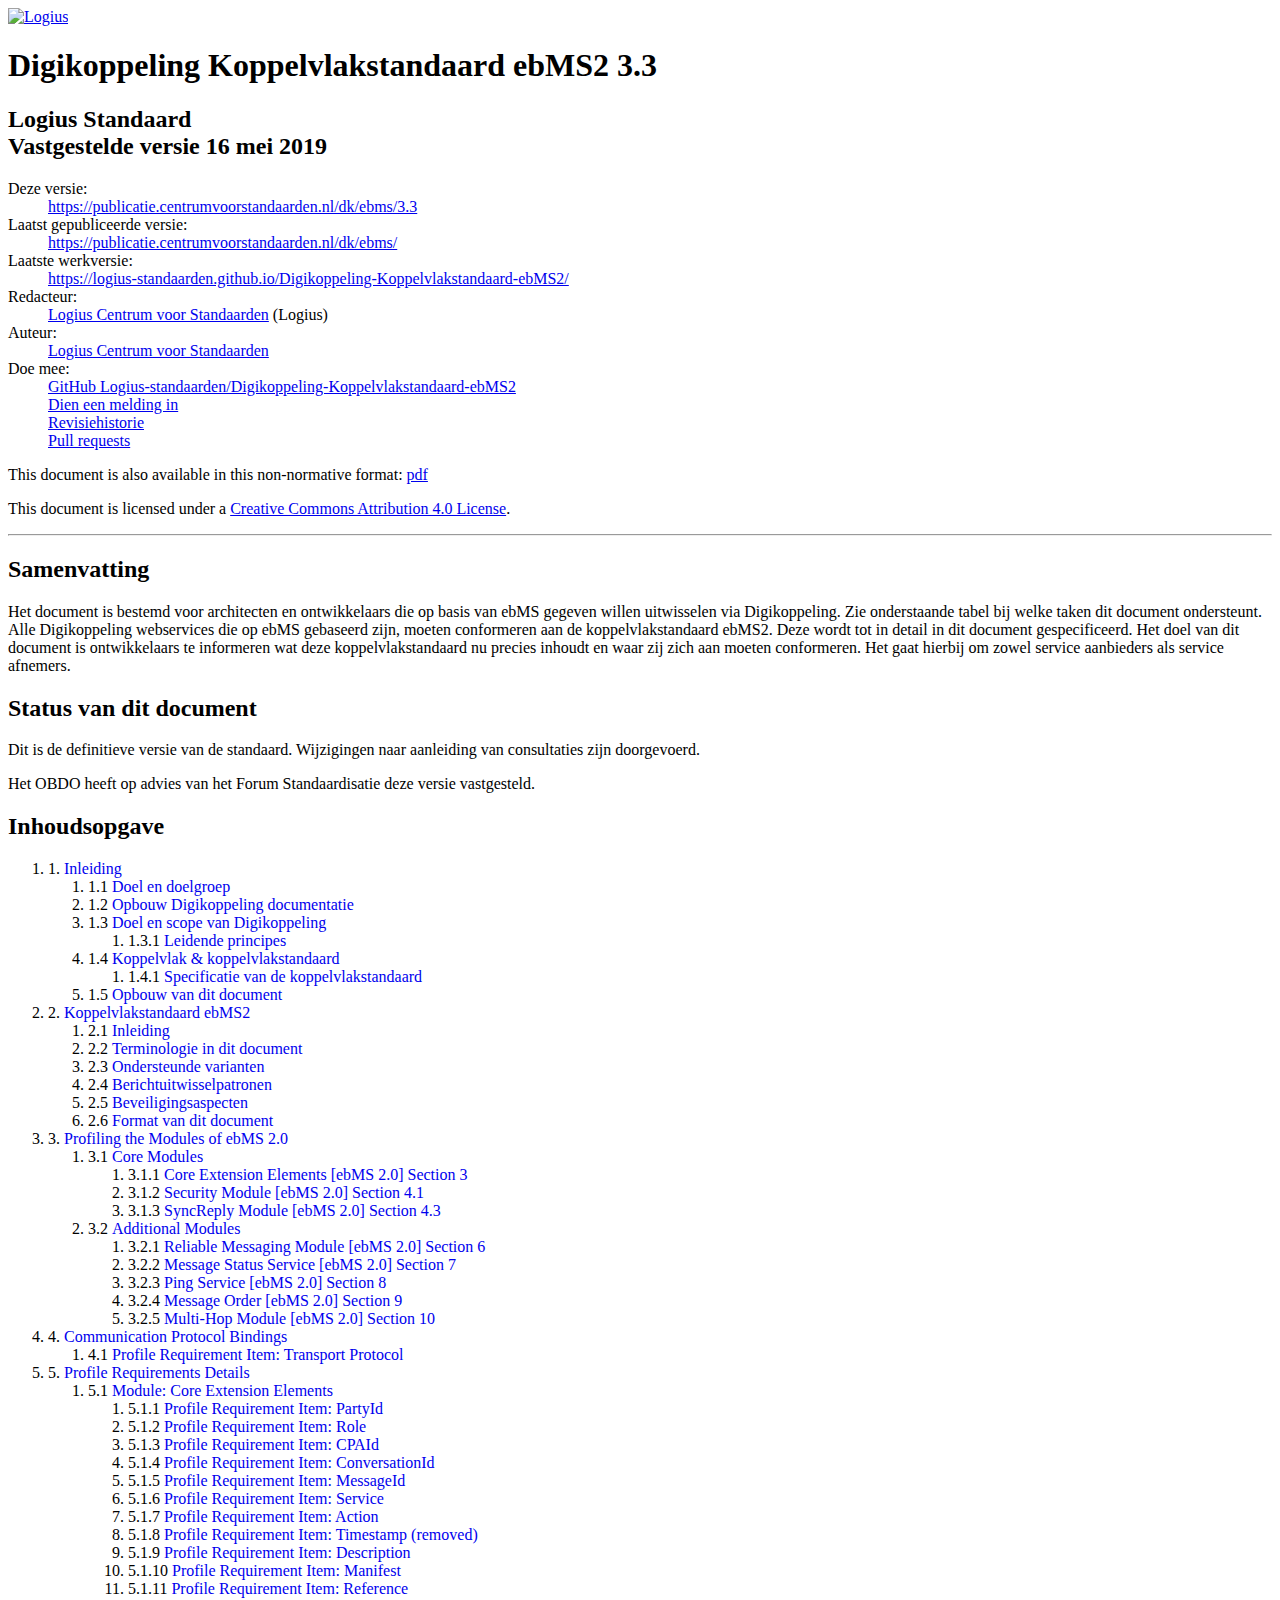
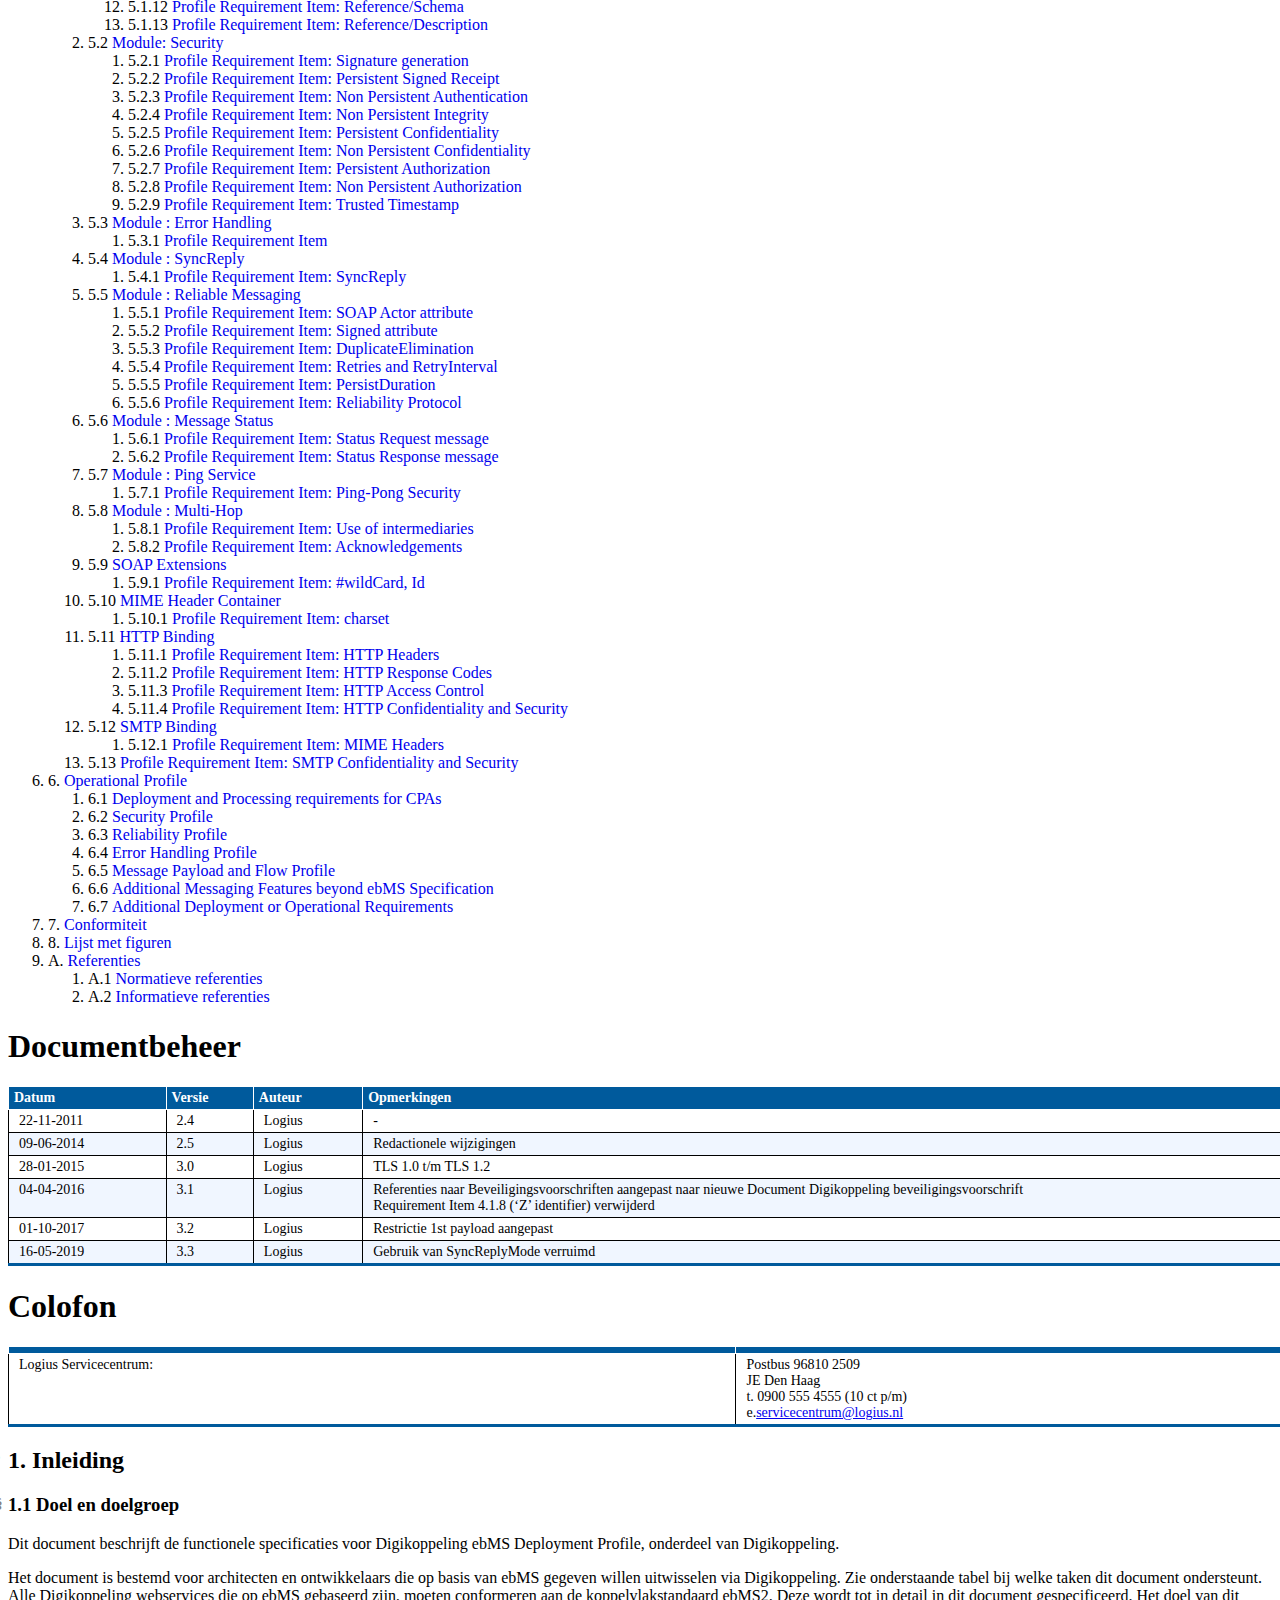
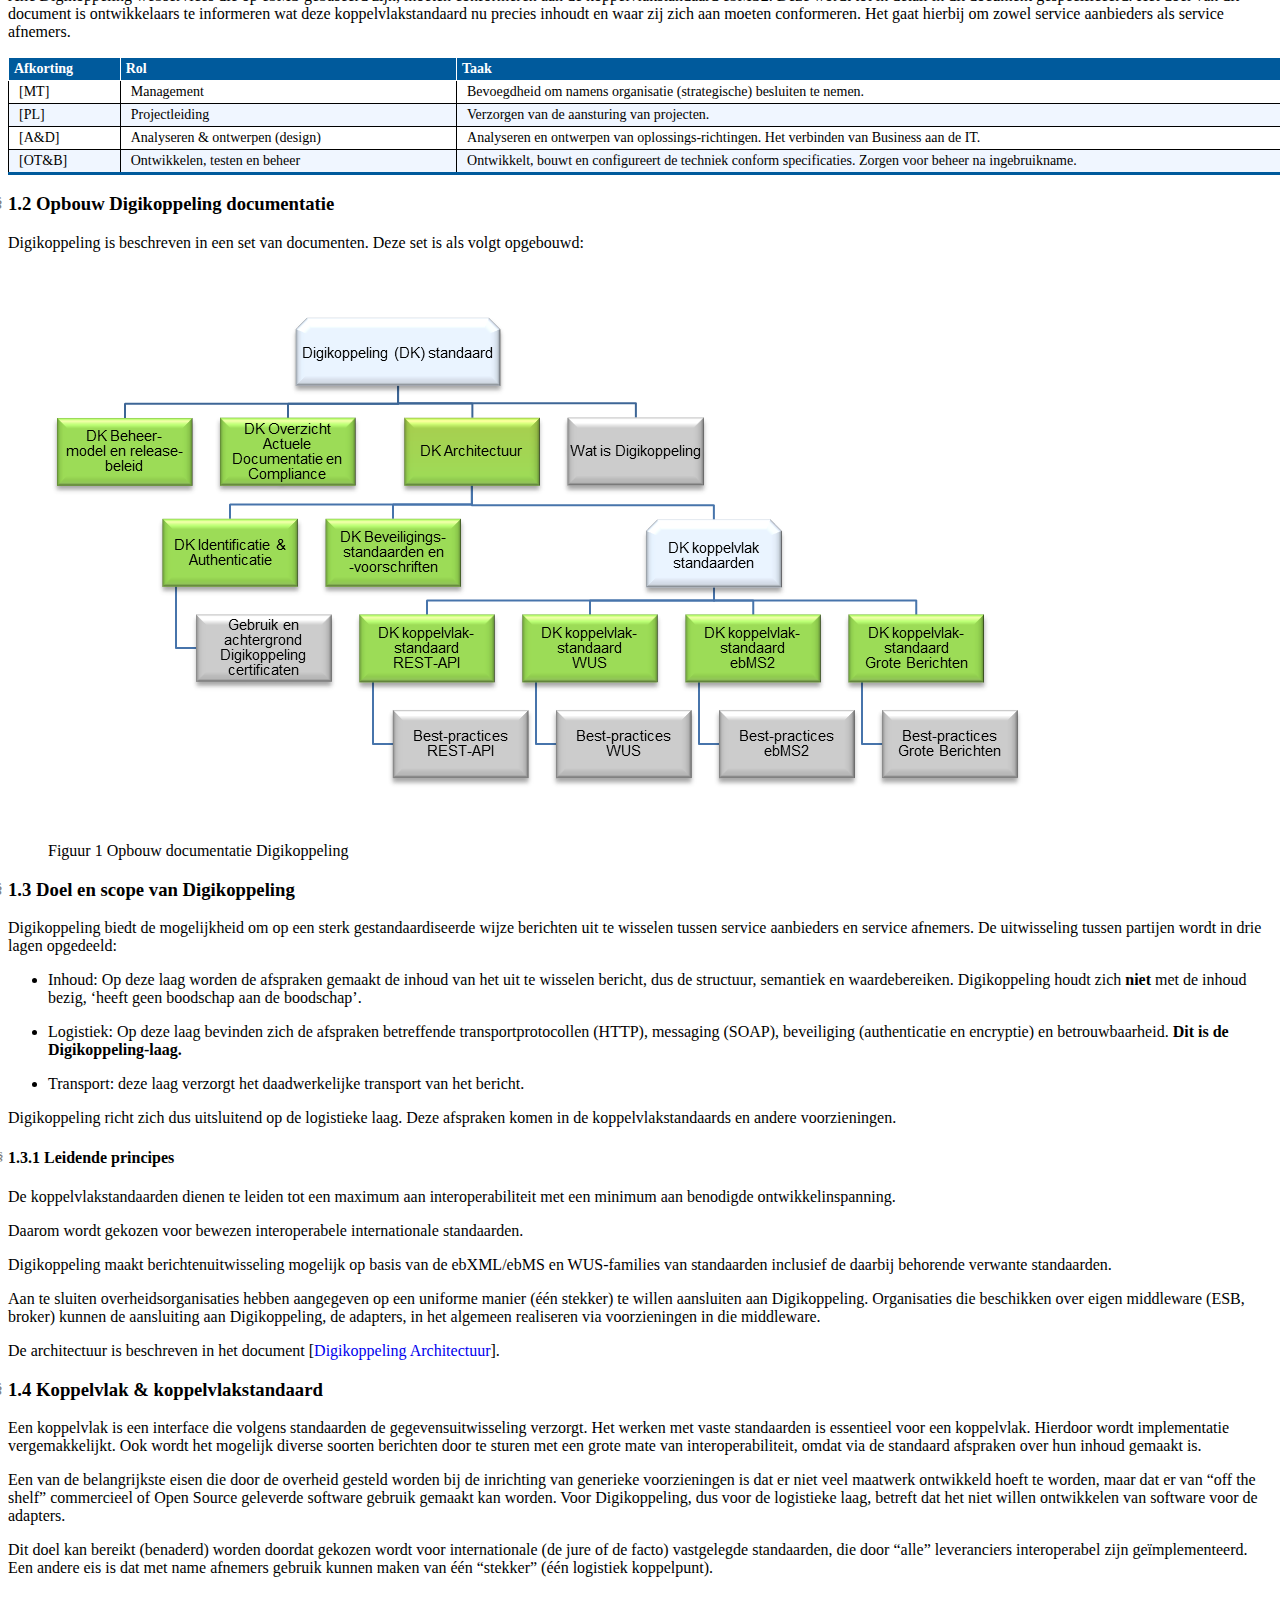
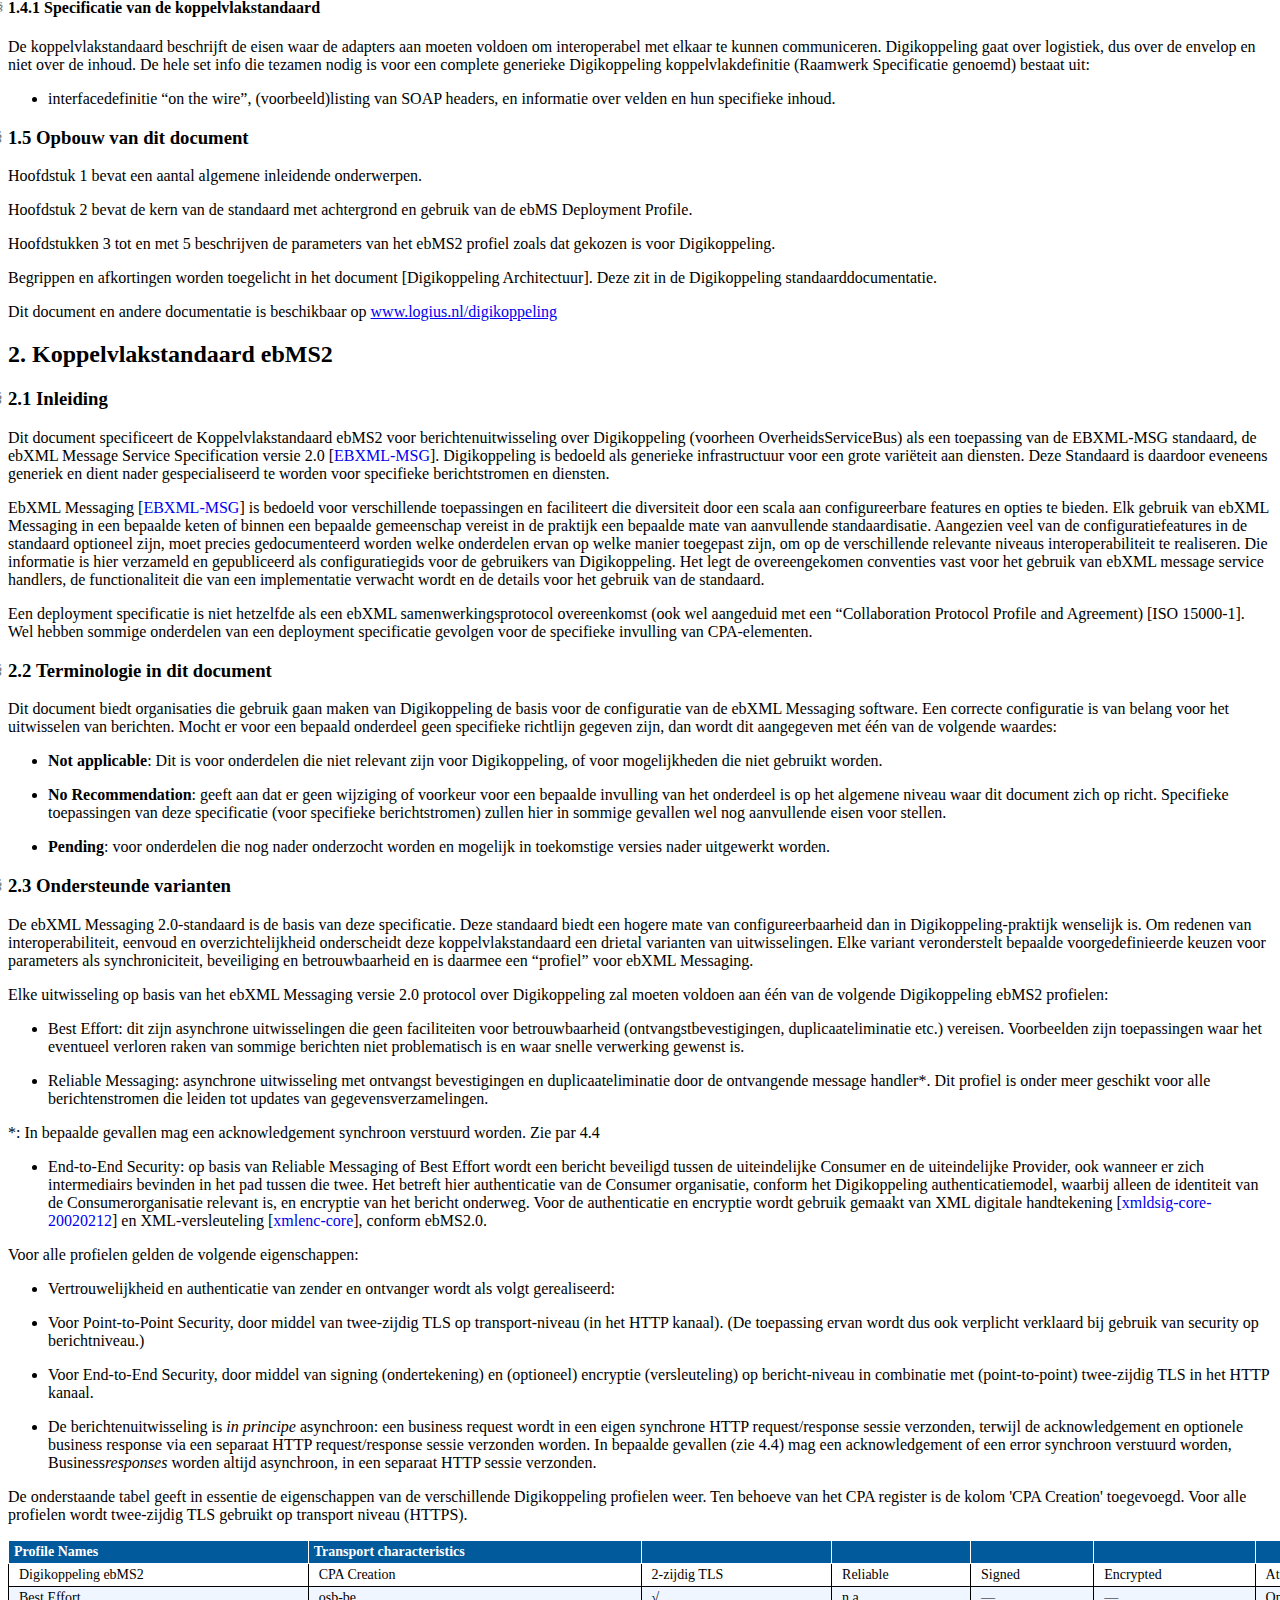
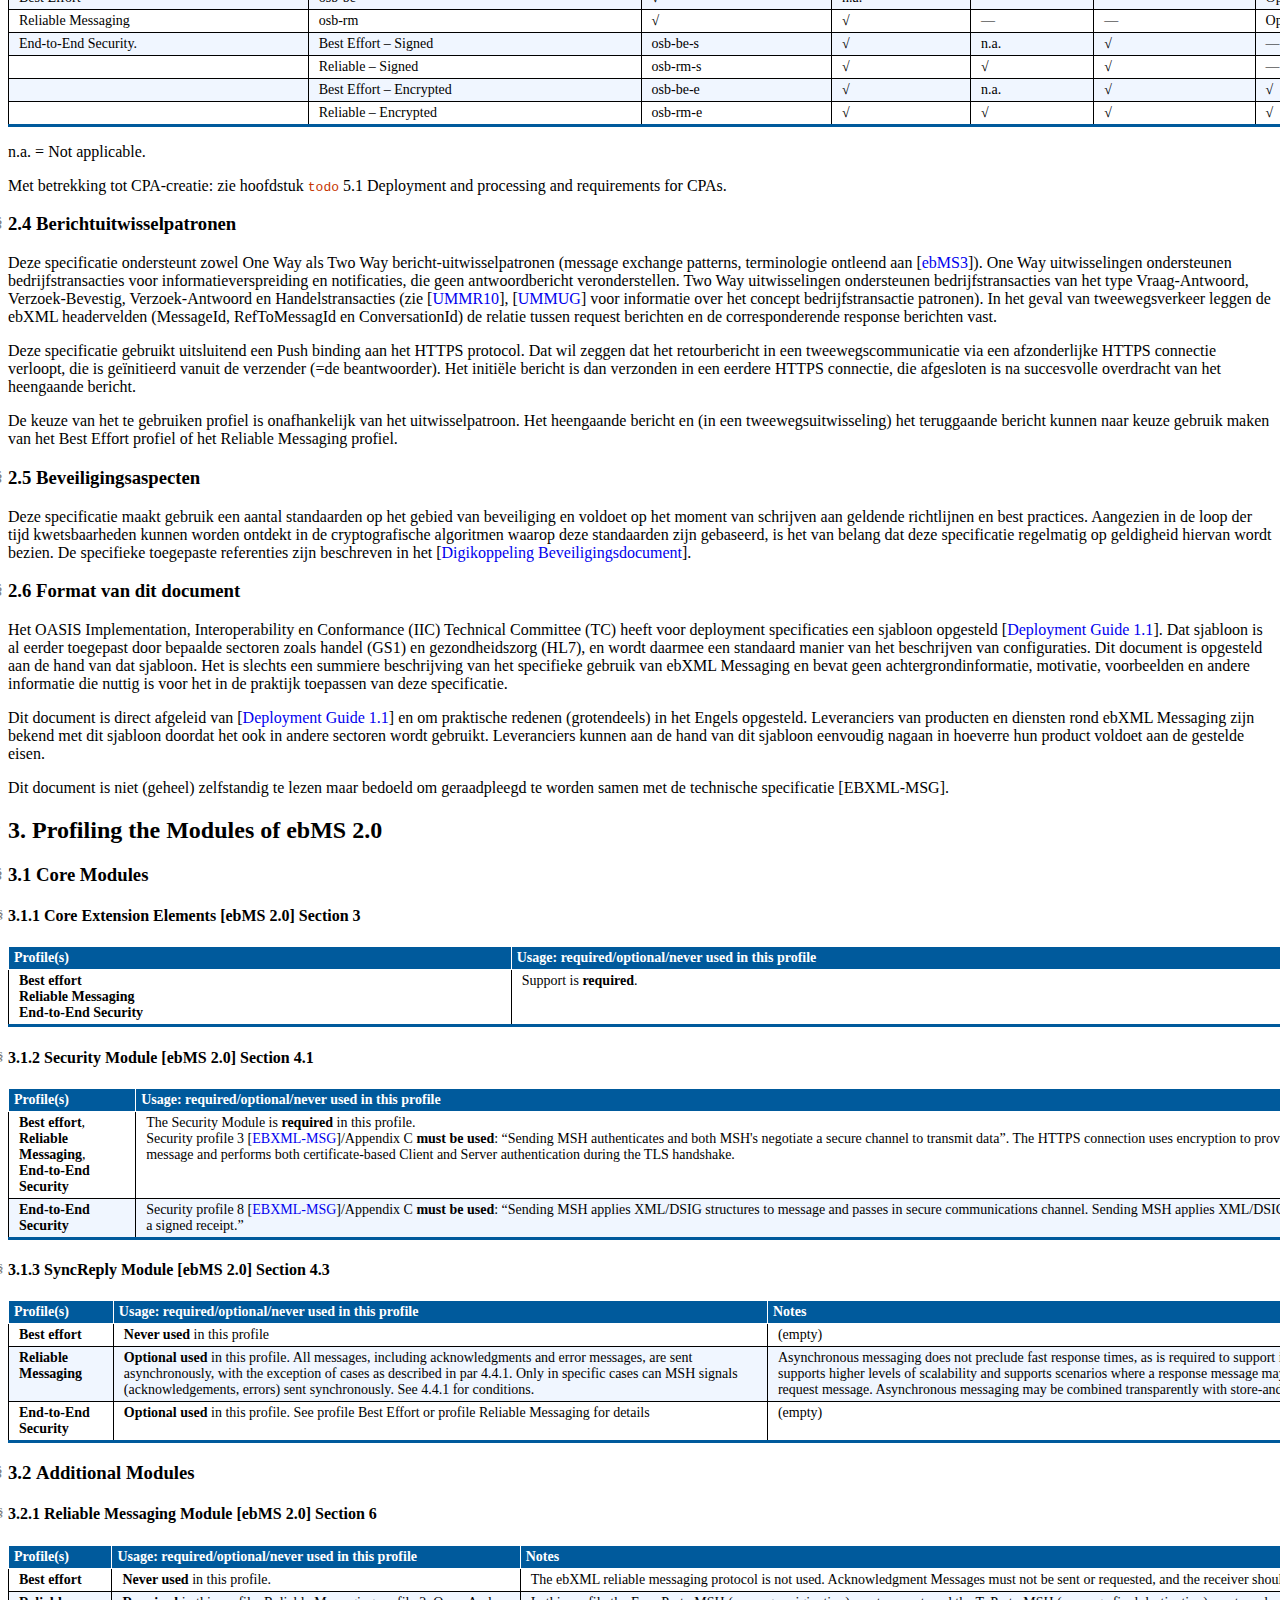
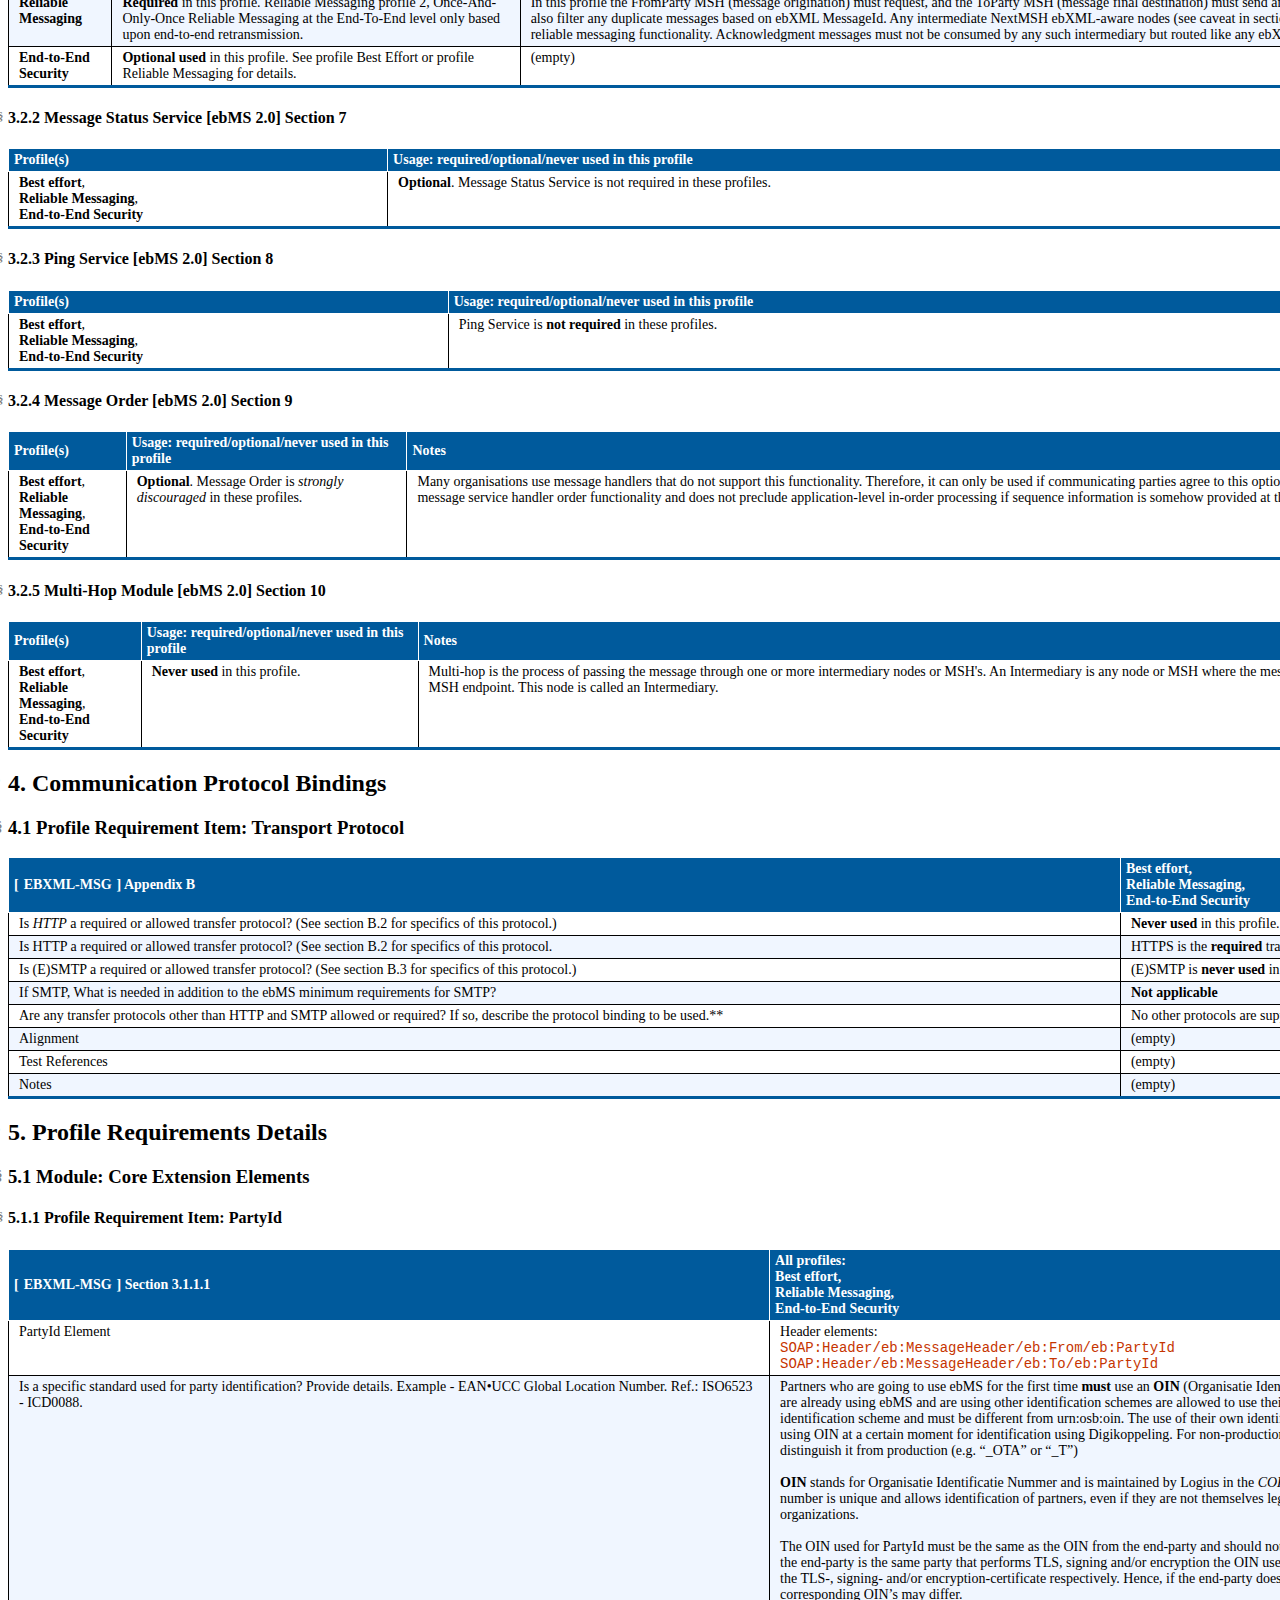
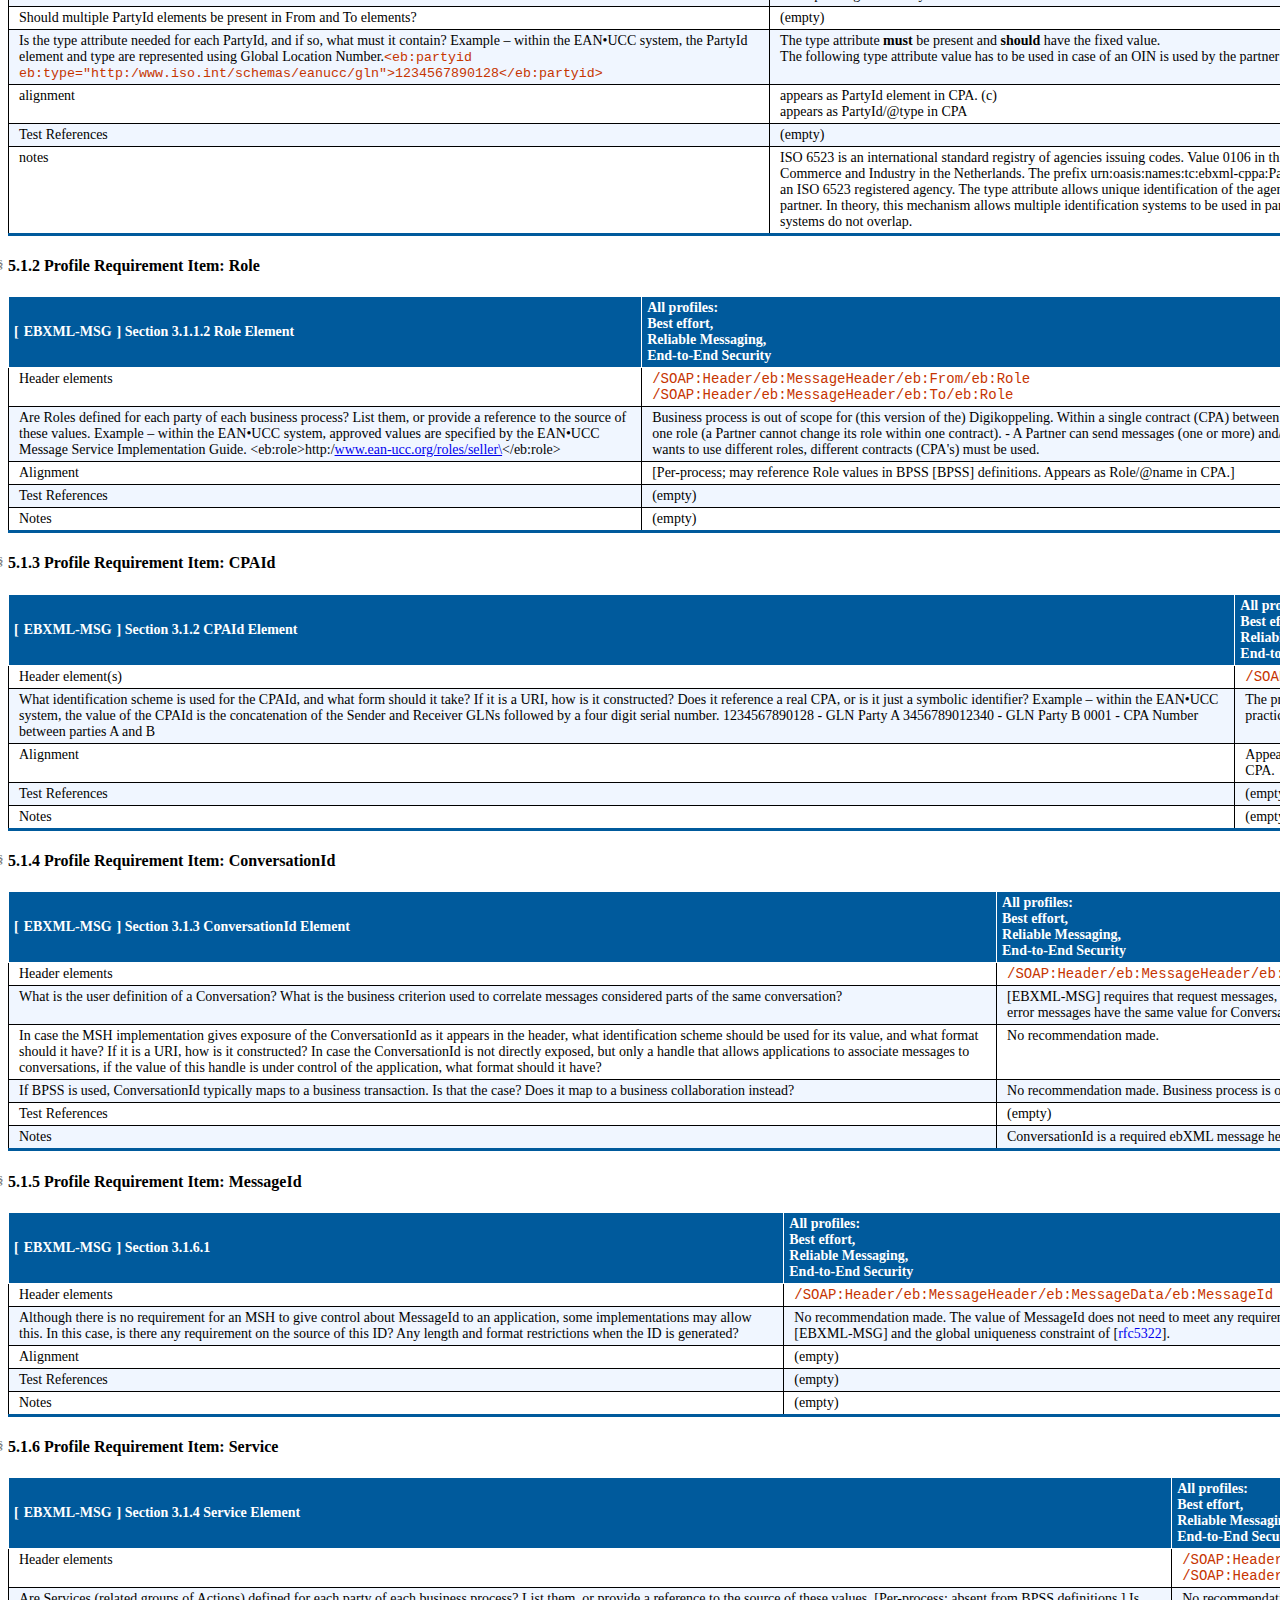
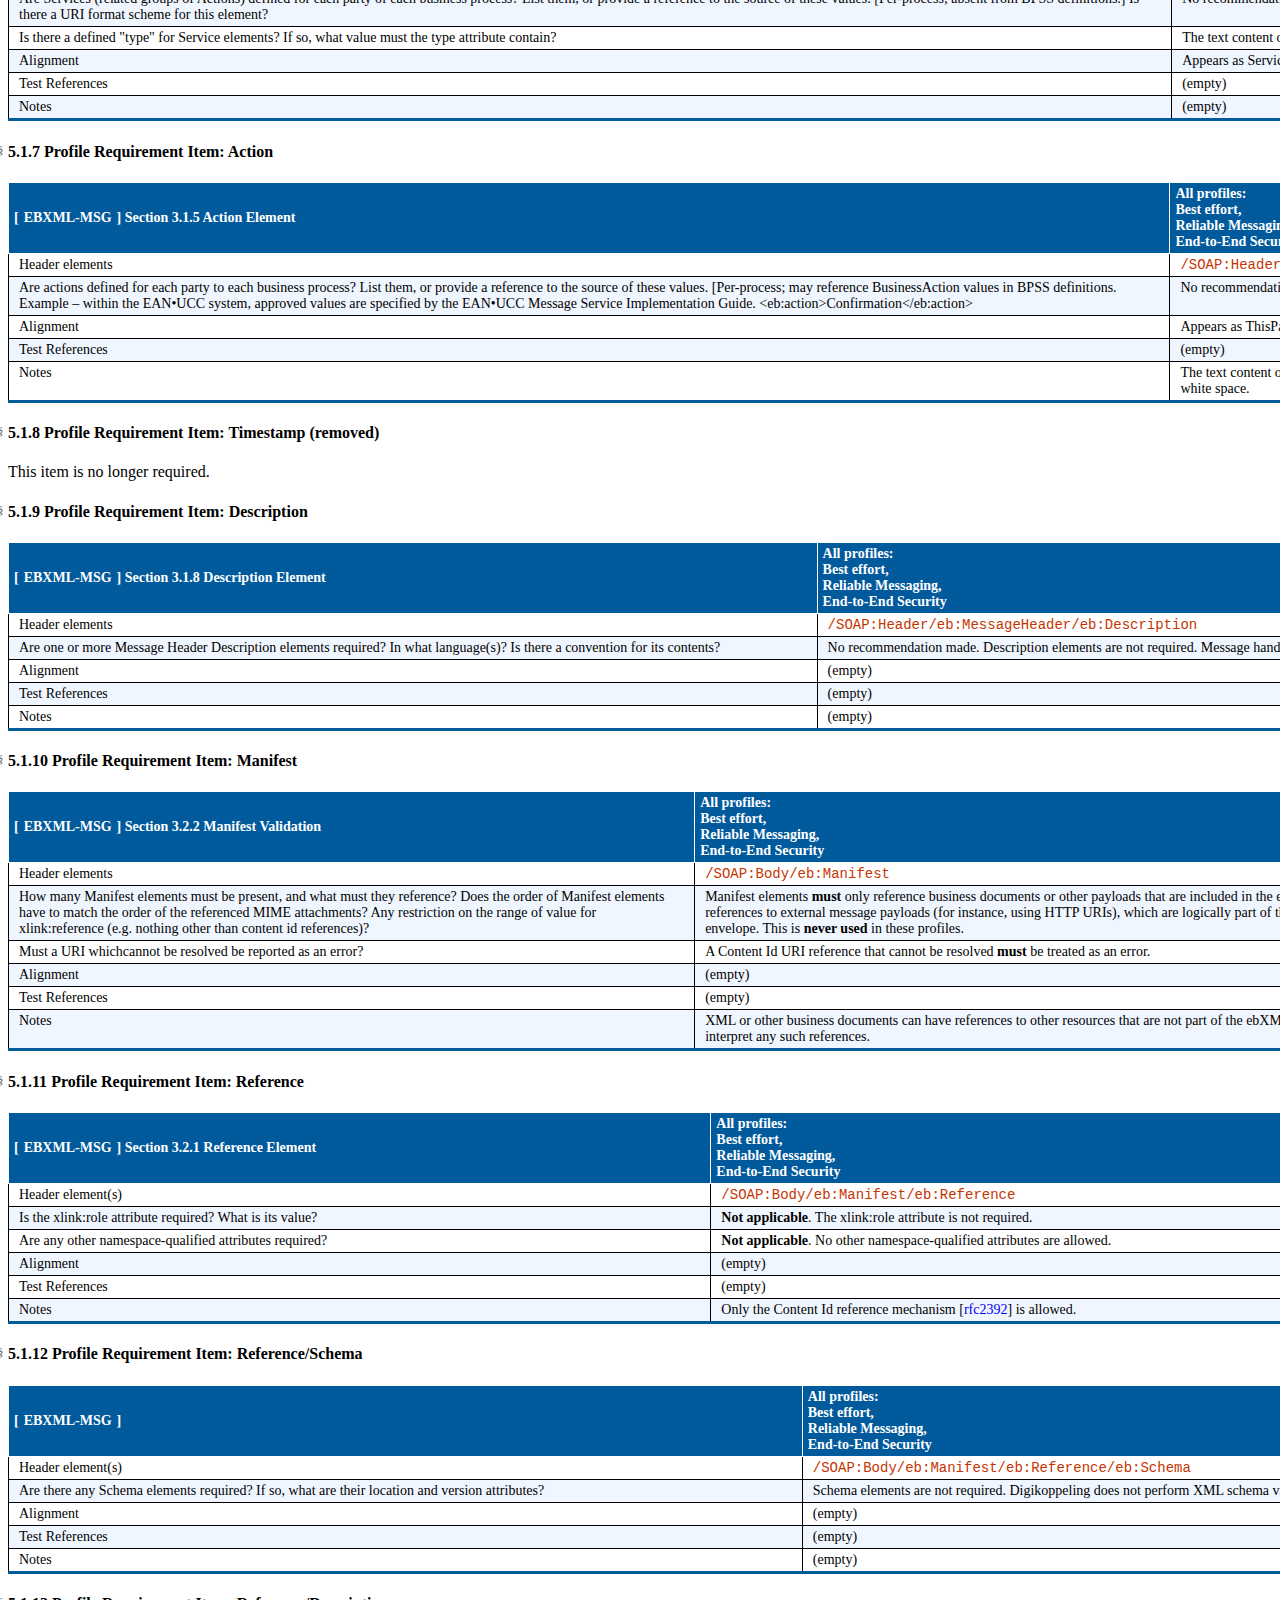
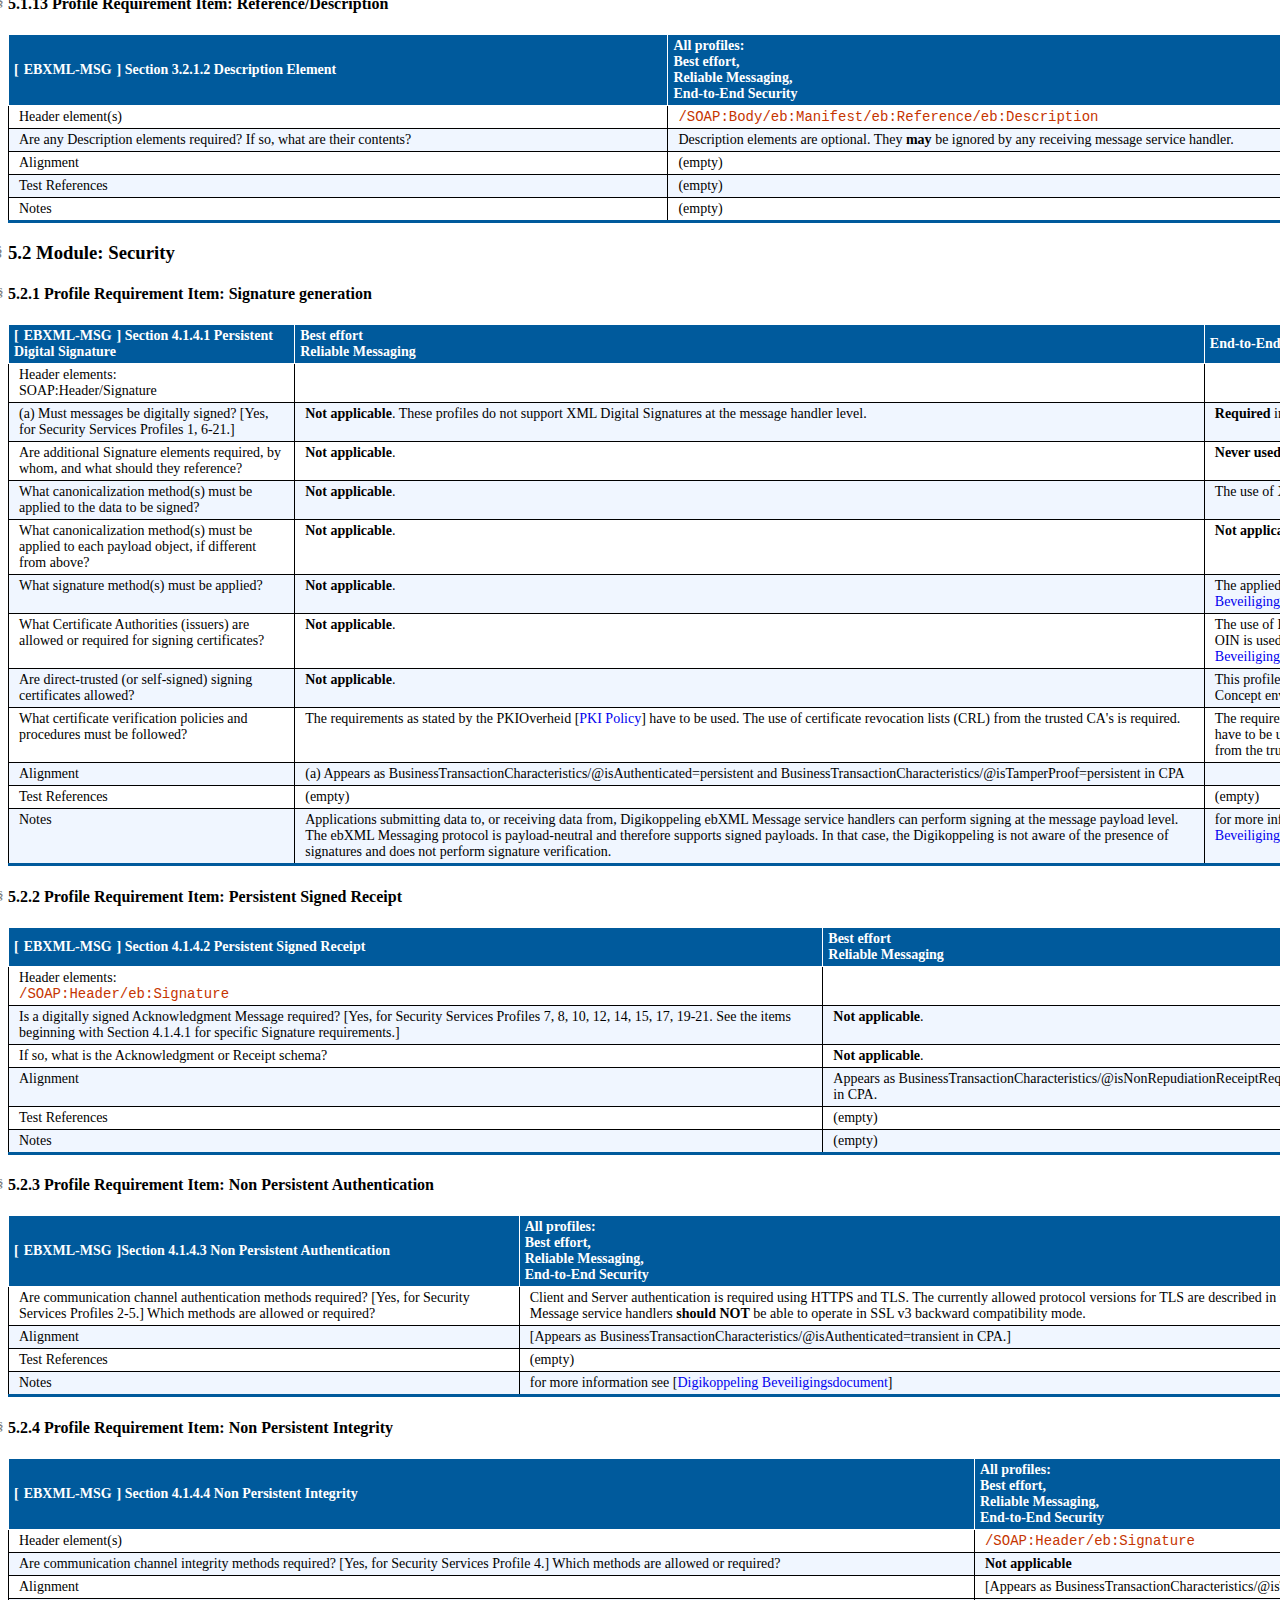
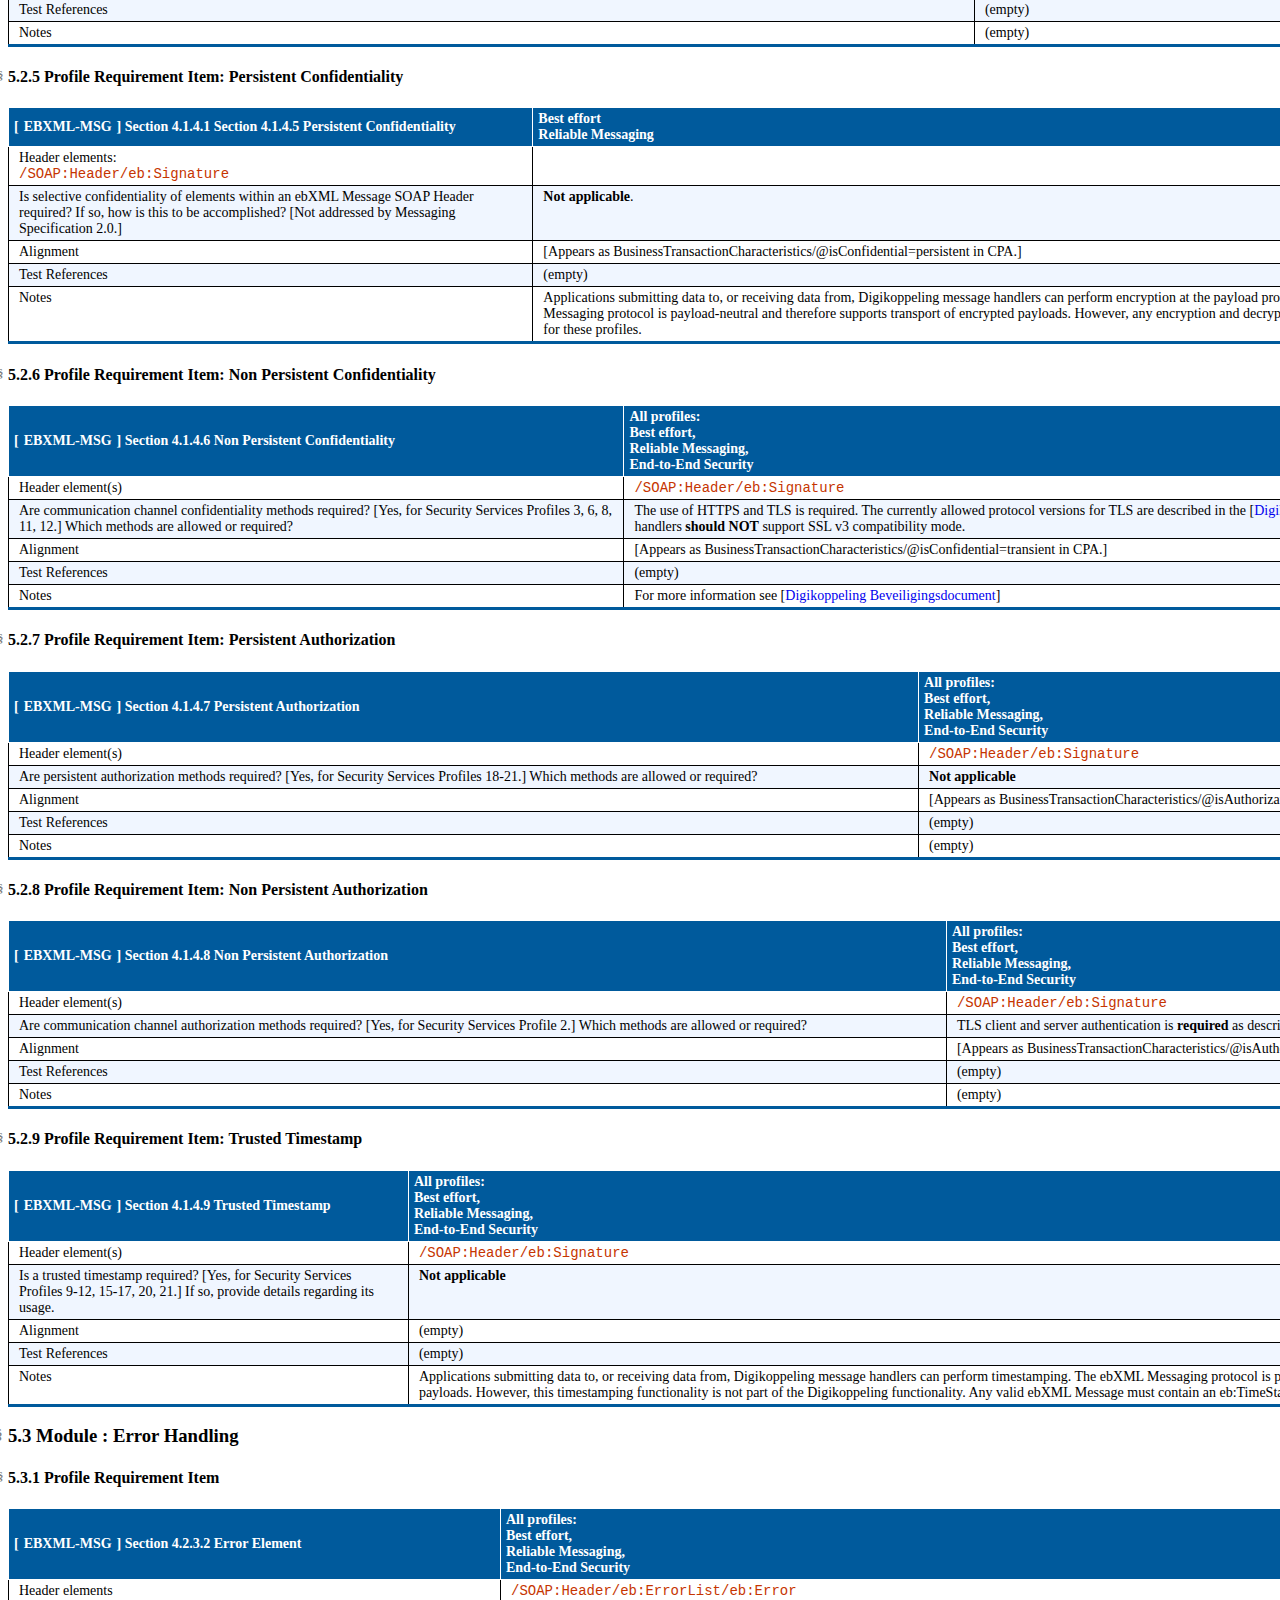
==== commit 56f5f862: "updated release (semver)" ====
--- a/snapshot.html
+++ b/snapshot.html
@@ -1,7 +1,7 @@
 <!DOCTYPE html><html lang="nl"><head>
 <meta name="viewport" content="width=device-width, initial-scale=1, shrink-to-fit=no">
 <meta charset="utf-8">
-<meta name="generator" content="ReSpec 26.0.0">
+<meta name="generator" content="ReSpec 26.4.0">
 <style>
 dfn{cursor:pointer}
 .dfn-panel{position:absolute;z-index:35;min-width:300px;max-width:500px;padding:.5em .75em;margin-top:.6em;font:small Helvetica Neue,sans-serif,Droid Sans Fallback;background:#fff;color:#000;box-shadow:0 1em 3em -.4em rgba(0,0,0,.3),0 0 1px 1px rgba(0,0,0,.05);border-radius:2px}
@@ -264,6 +264,26 @@
       }
     },
     {
+      "id": "https://www.w3.org/TR/xml-exc-c14n/",
+      "type": "TechArticle",
+      "name": "Exclusive XML Canonicalization Version 1.0",
+      "url": "https://www.w3.org/TR/xml-exc-c14n/",
+      "creator": [
+        {
+          "name": "John Boyer"
+        },
+        {
+          "name": "Donald Eastlake"
+        },
+        {
+          "name": "Joseph Reagle"
+        }
+      ],
+      "publisher": {
+        "name": "W3C"
+      }
+    },
+    {
       "id": "https://www.logius.nl/diensten/pkioverheid/aansluiten-als-tsp/pogramma-van-eisen",
       "type": "TechArticle",
       "name": "Programma van Eisen (PKIoverheid)",
@@ -288,26 +308,6 @@
       "url": "https://www.logius.nl/diensten/pkioverheid/aansluiten-als-tsp/toegetreden-vertrouwensdienstverleners",
       "publisher": {
         "name": "Logius"
-      }
-    },
-    {
-      "id": "https://www.w3.org/TR/xml-exc-c14n/",
-      "type": "TechArticle",
-      "name": "Exclusive XML Canonicalization Version 1.0",
-      "url": "https://www.w3.org/TR/xml-exc-c14n/",
-      "creator": [
-        {
-          "name": "John Boyer"
-        },
-        {
-          "name": "Donald Eastlake"
-        },
-        {
-          "name": "Joseph Reagle"
-        }
-      ],
-      "publisher": {
-        "name": "W3C"
       }
     },
     {
@@ -377,8 +377,10 @@
 <script id="initialUserConfig" type="application/json">{
   "specStatus": "DEF",
   "specType": "ST",
+  "pubDomain": "dk",
   "shortName": "ebms",
   "publishDate": "2019-05-16",
+  "publishVersion": "3.3",
   "editors": [
     {
       "name": "Logius Centrum voor Standaarden",
@@ -396,8 +398,12 @@
   "addSectionLinks": true,
   "a11y": false,
   "maxTocLevel": 4,
-  "pubDomain": "dk",
-  "pubSubDomain": "ebms",
+  "alternateFormats": [
+    {
+      "label": "pdf",
+      "uri": "Digikoppeling-Koppelvlakstandaard-ebMS2.pdf"
+    }
+  ],
   "nl_emailComments": "digikoppeling@logius.nl",
   "nl_addReleaseTagTitle": true,
   "nl_markdownSplitH1sections": true,
@@ -523,8 +529,8 @@
       <time class="dt-published" datetime="2019-05-16">16 mei 2019</time>
     </h2>
     <dl>
-      <dt>Deze versie:</dt><dd>
-              <a class="u-url" href="https://publicatie.centrumvoorstandaarden.nl/dk/ebms/def-st-ebms-20190516/">https://publicatie.centrumvoorstandaarden.nl/dk/ebms/def-st-ebms-20190516/</a>
+      <dt>Deze versie:</dt><dd class="status">
+              <a class="u-url status" href="https://publicatie.centrumvoorstandaarden.nl/dk/ebms/3.3">https://publicatie.centrumvoorstandaarden.nl/dk/ebms/3.3</a>
             </dd><dt>Laatst gepubliceerde versie:</dt><dd>
               <a href="https://publicatie.centrumvoorstandaarden.nl/dk/ebms/">https://publicatie.centrumvoorstandaarden.nl/dk/ebms/</a>
             </dd>
@@ -543,14 +549,17 @@
   </dd><dd>
     <a href="https://github.com/Logius-standaarden/Digikoppeling-Koppelvlakstandaard-ebMS2/issues/">Dien een melding in</a>
   </dd><dd>
-    <a href="https://github.com/Logius-standaarden/Digikoppeling-Koppelvlakstandaard-ebMS2/commits">Revisiehistorie</a>
+    <a href="https://github.com/Logius-standaarden/Digikoppeling-Koppelvlakstandaard-ebMS2/commits/gh-pages">Revisiehistorie</a>
   </dd><dd>
     <a href="https://github.com/Logius-standaarden/Digikoppeling-Koppelvlakstandaard-ebMS2/pulls/">Pull requests</a>
   </dd>
     </dl>
     
     
-    
+    <p>
+          This document is also available in this non-normative format:
+          <a rel="alternate" href="Digikoppeling-Koppelvlakstandaard-ebMS2.pdf">pdf</a>
+        </p>
     <p class="copyright">
           This document is licensed under a
           <a rel="license" href="https://creativecommons.org/licenses/by/4.0/" class="subfoot">Creative Commons Attribution 4.0 License</a>.
@@ -1462,7 +1471,7 @@
 <tr>
 <td>What canonicalization method(s) must be applied to the data to be signed?</td>
 <td><strong>Not applicable</strong>.</td>
-<td>The use of XML canonicalization is <strong>required</strong>. <cite><a href="https://www.w3.org/TR/xml-exc-c14n/">Exclusive XML Canonicalization Version 1.0</a></cite></td>
+<td>The use of XML canonicalization is <strong>required</strong>. [<cite><a class="bibref" data-link-type="biblio" href="#bib-xml-exc-c14n" title="Exclusive XML Canonicalization Version 1.0">xml-exc-c14n</a></cite>]</td>
 </tr>
 <tr>
 <td>What canonicalization method(s) must be applied to each payload object, if different from above?</td>
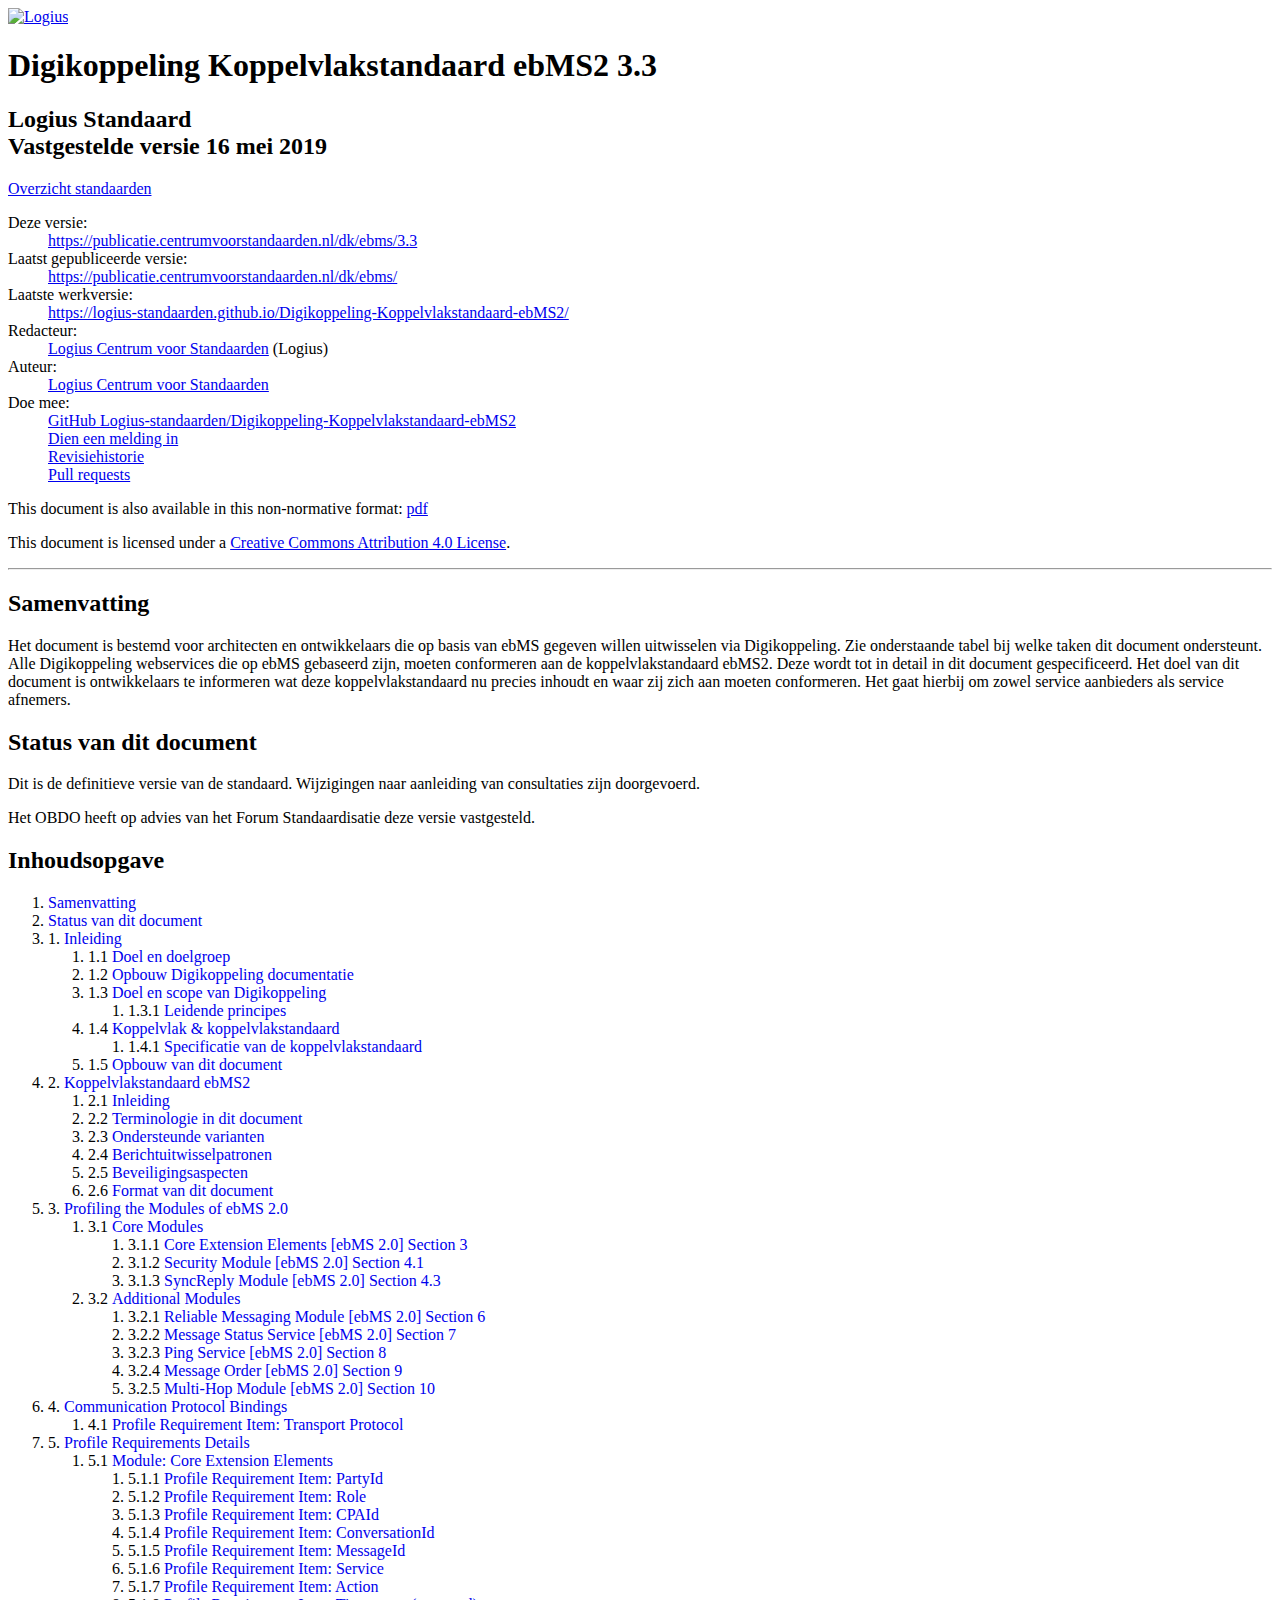
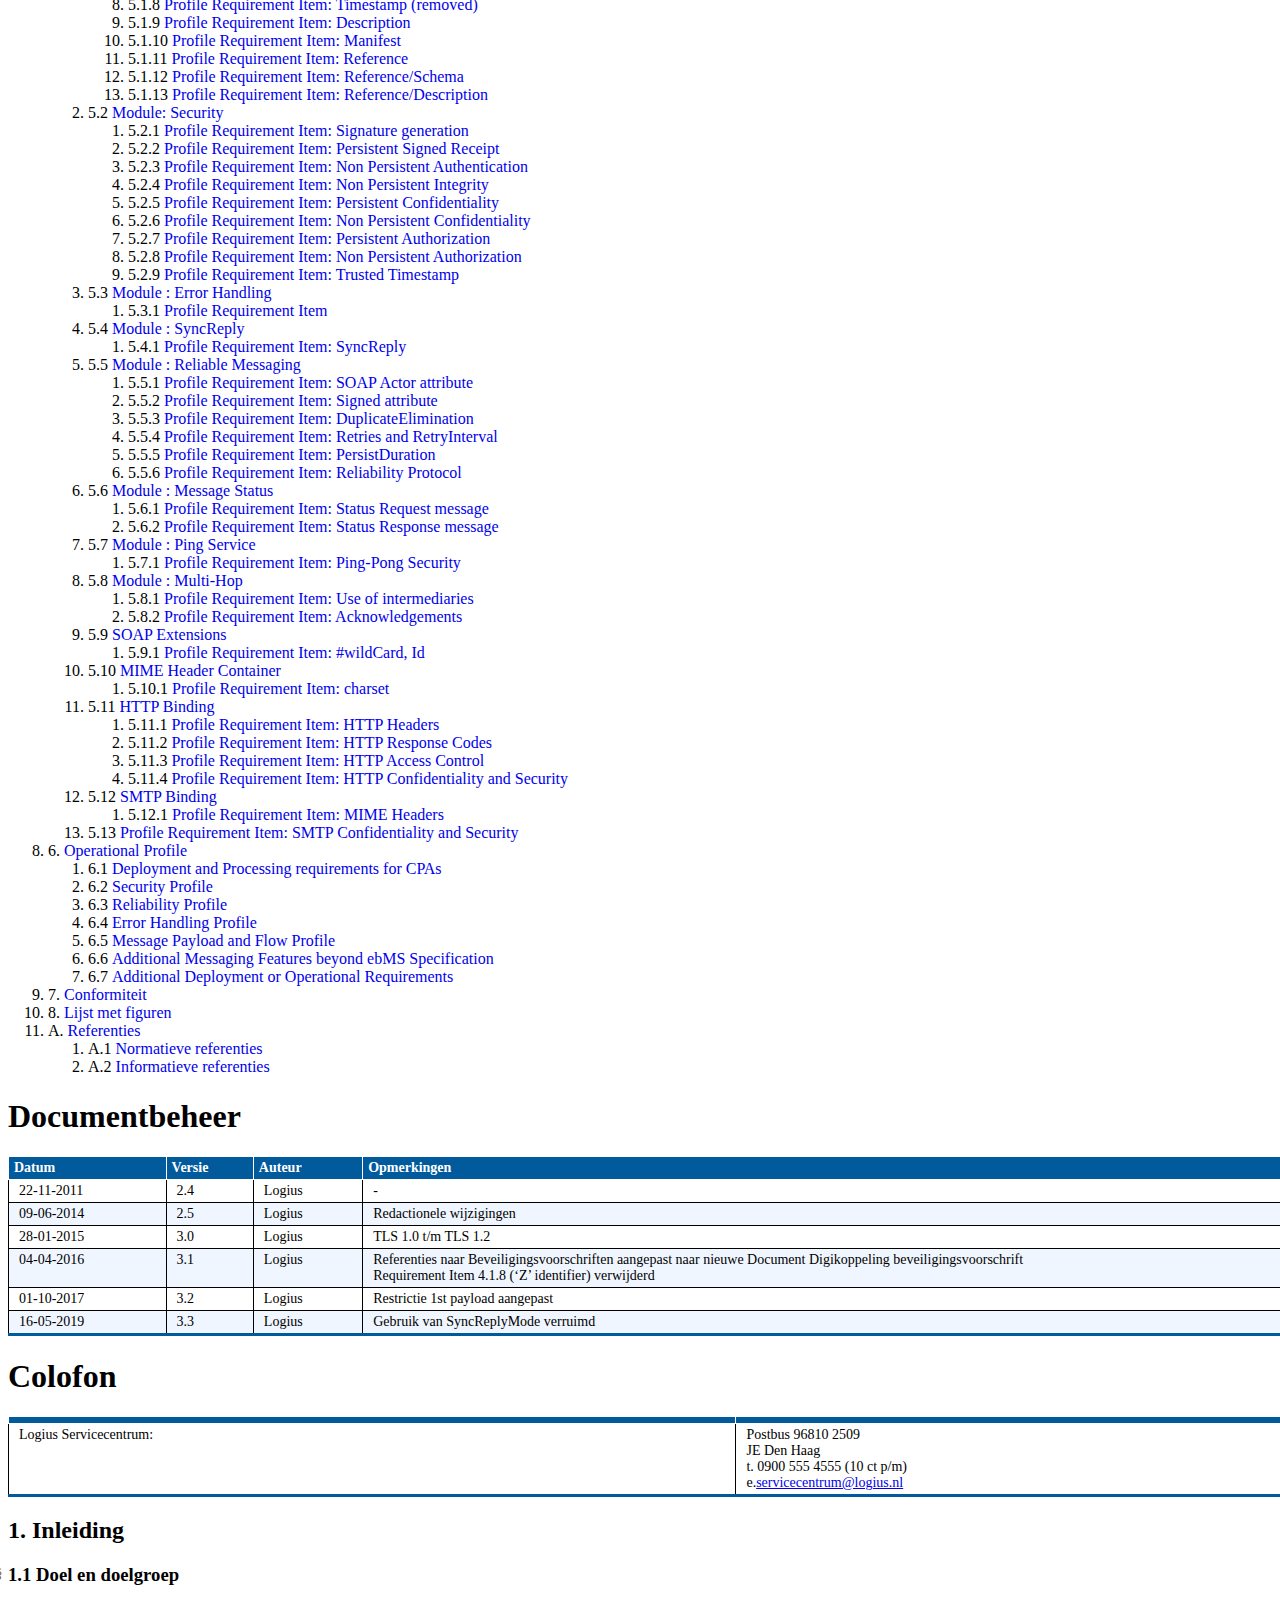
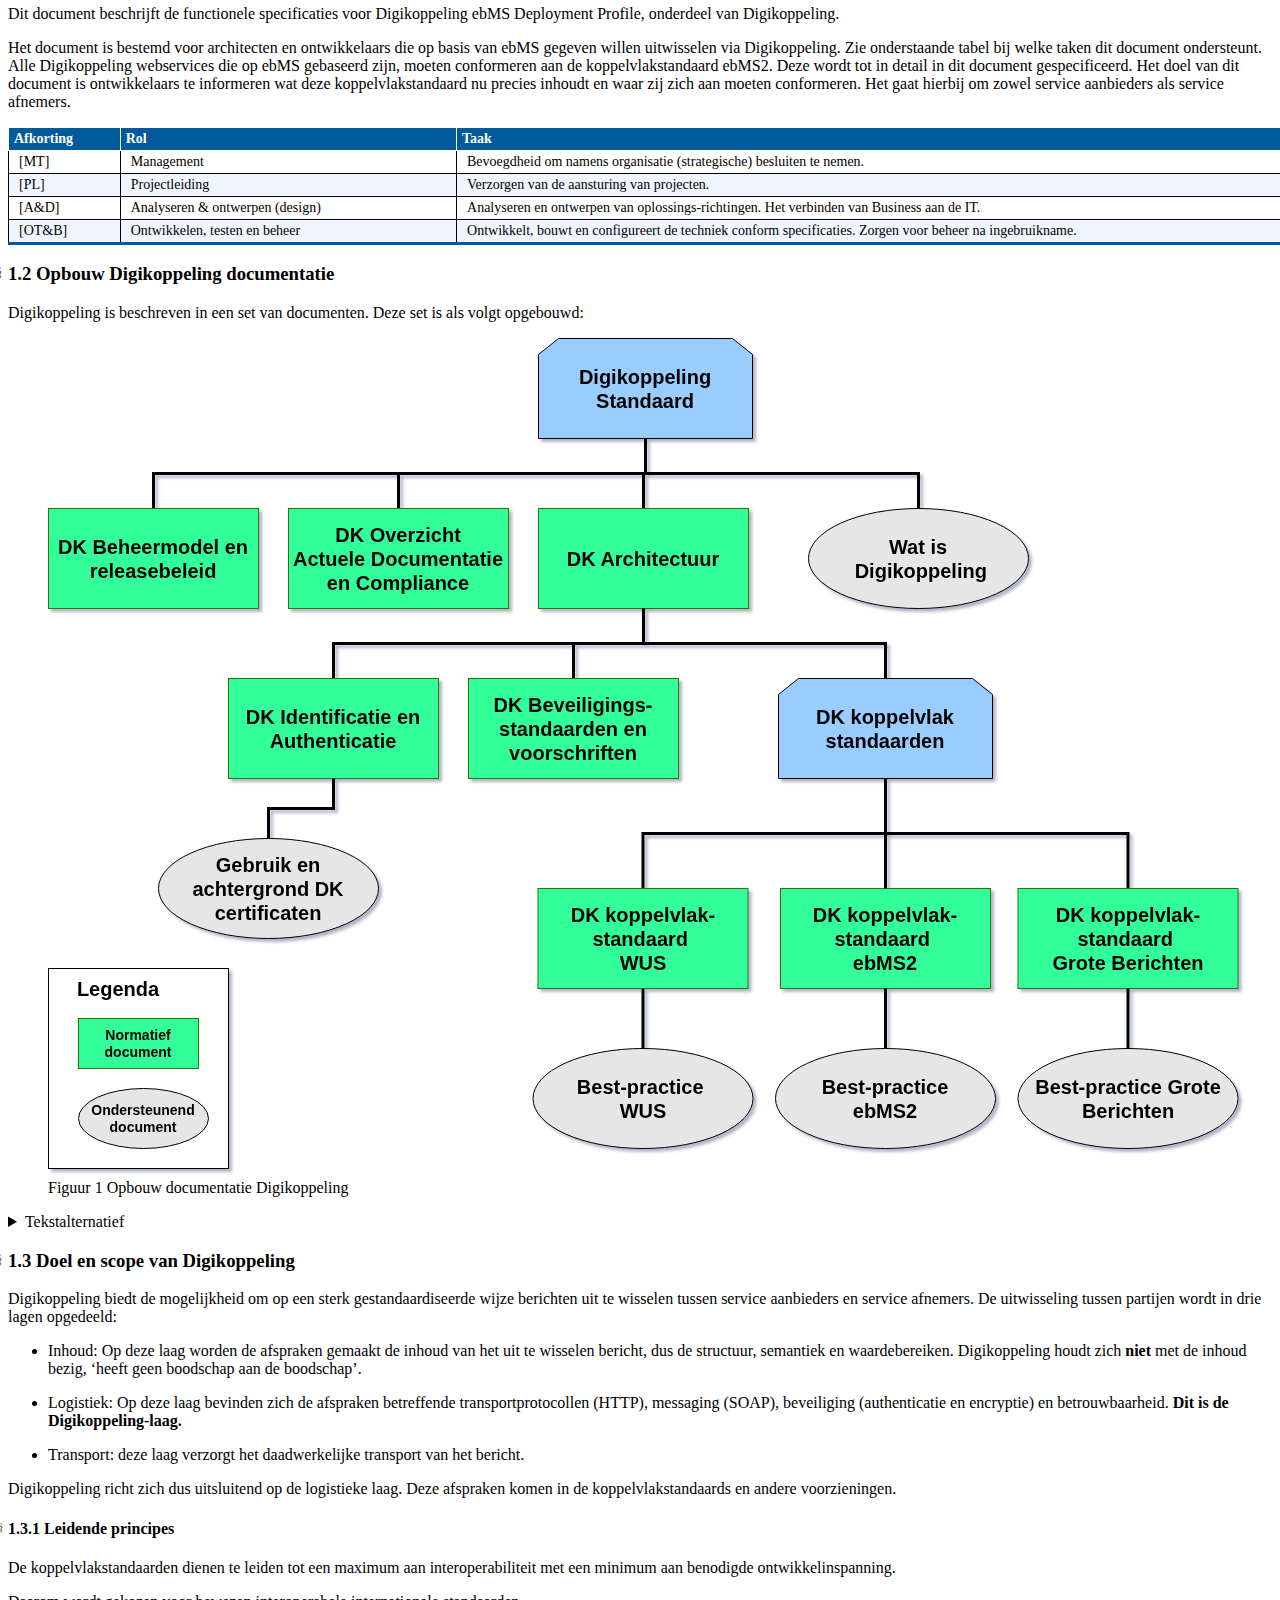
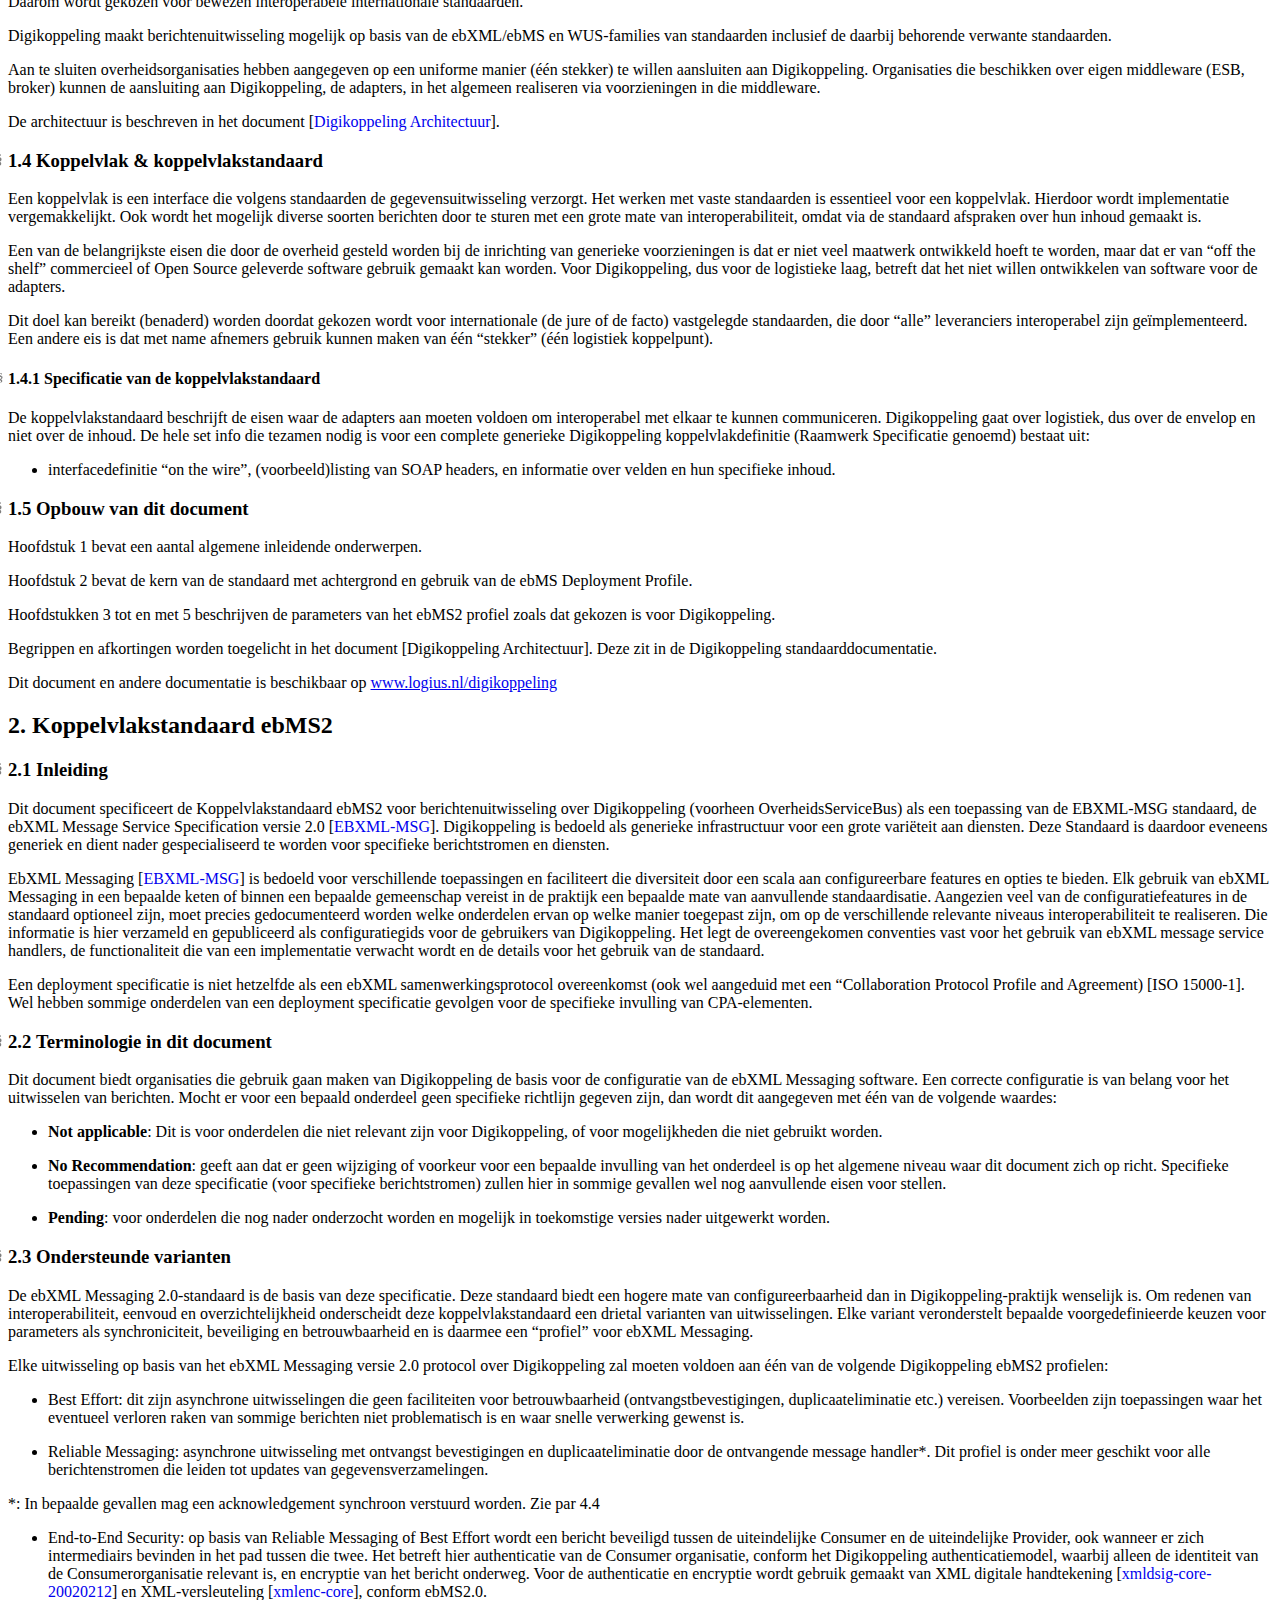
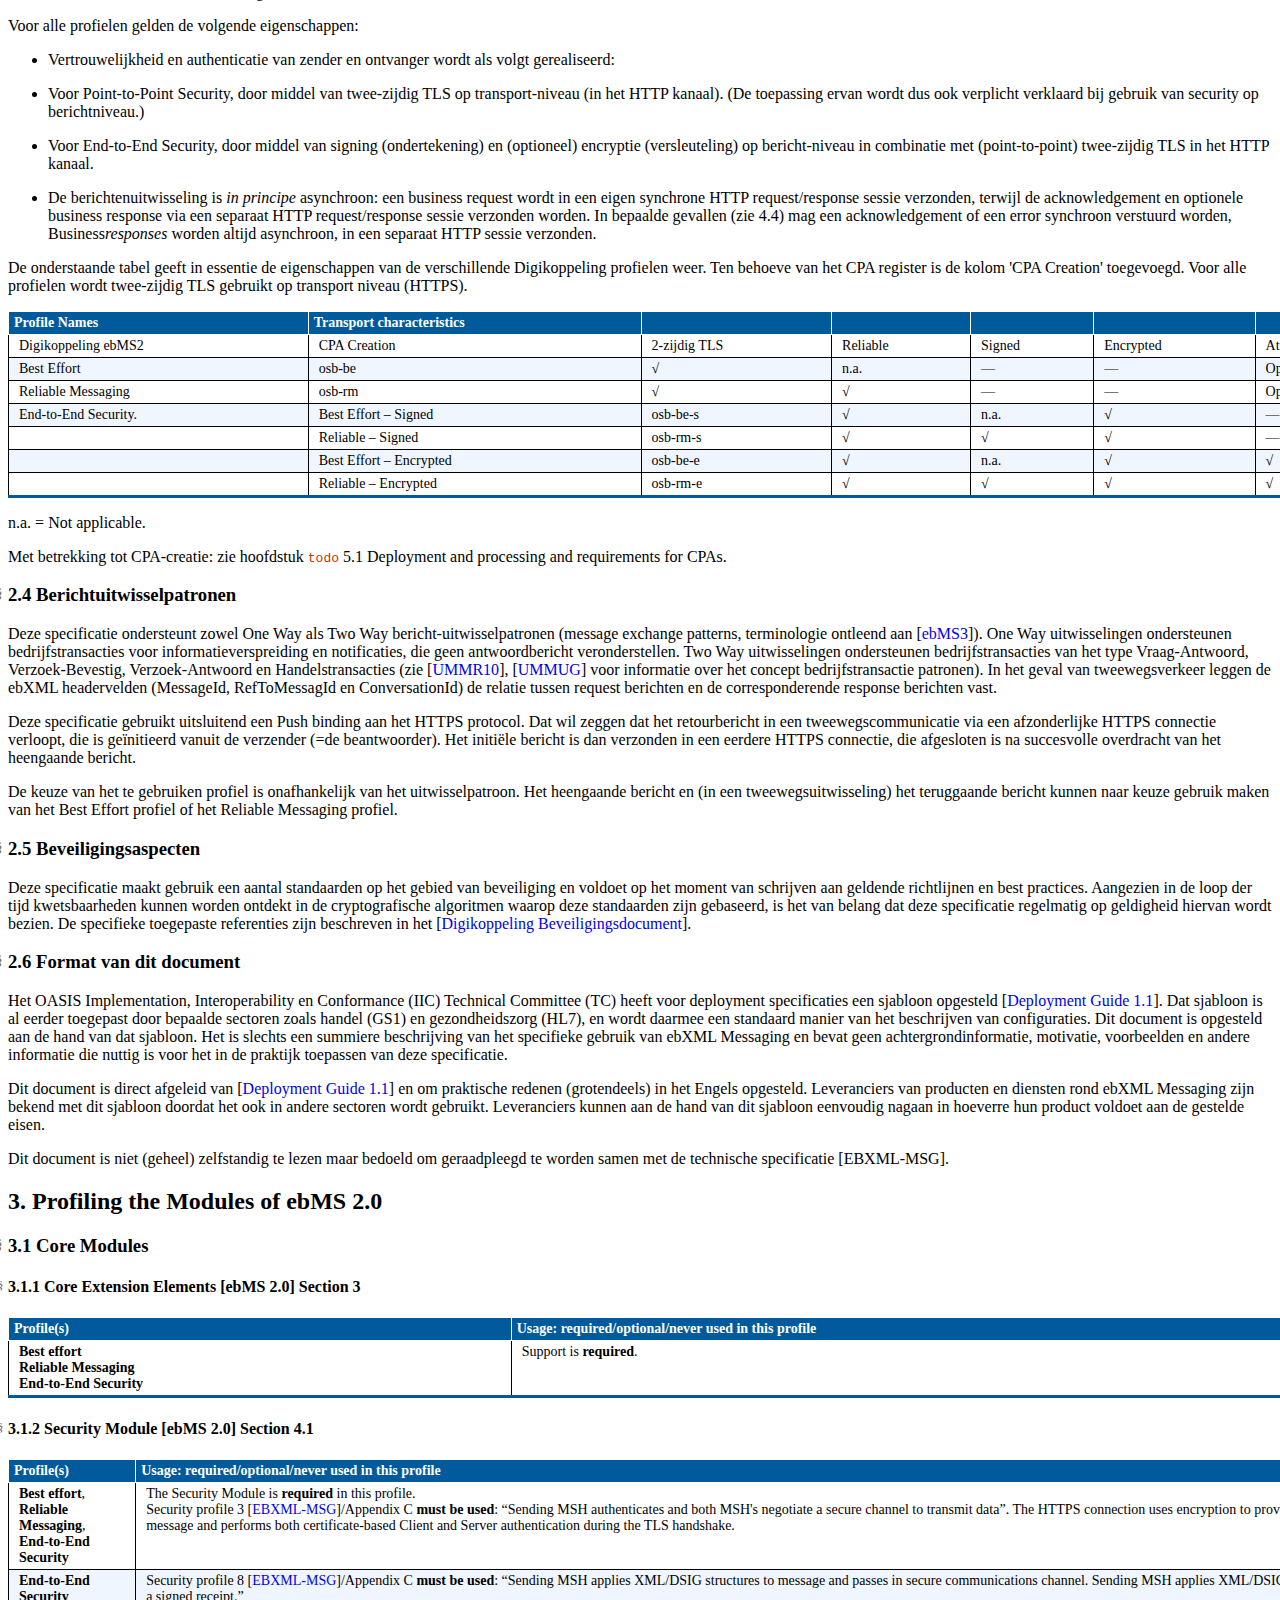
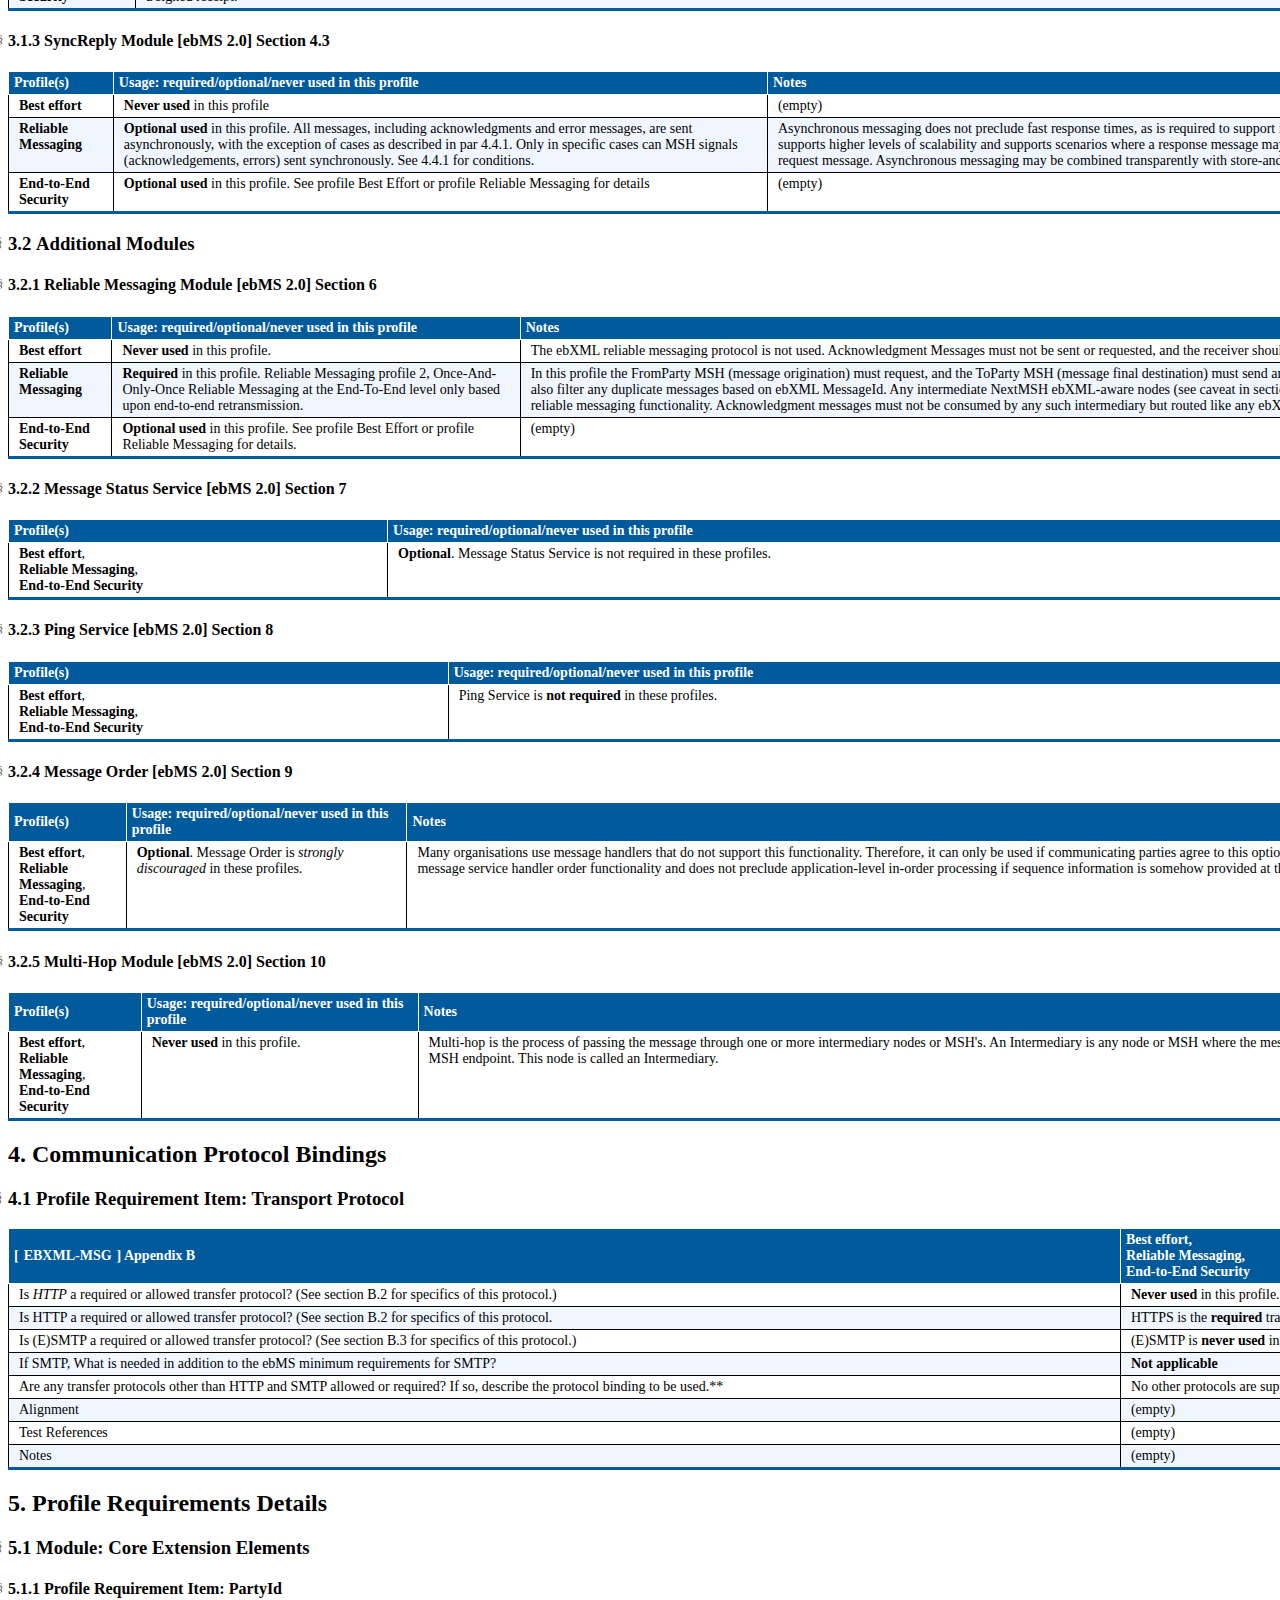
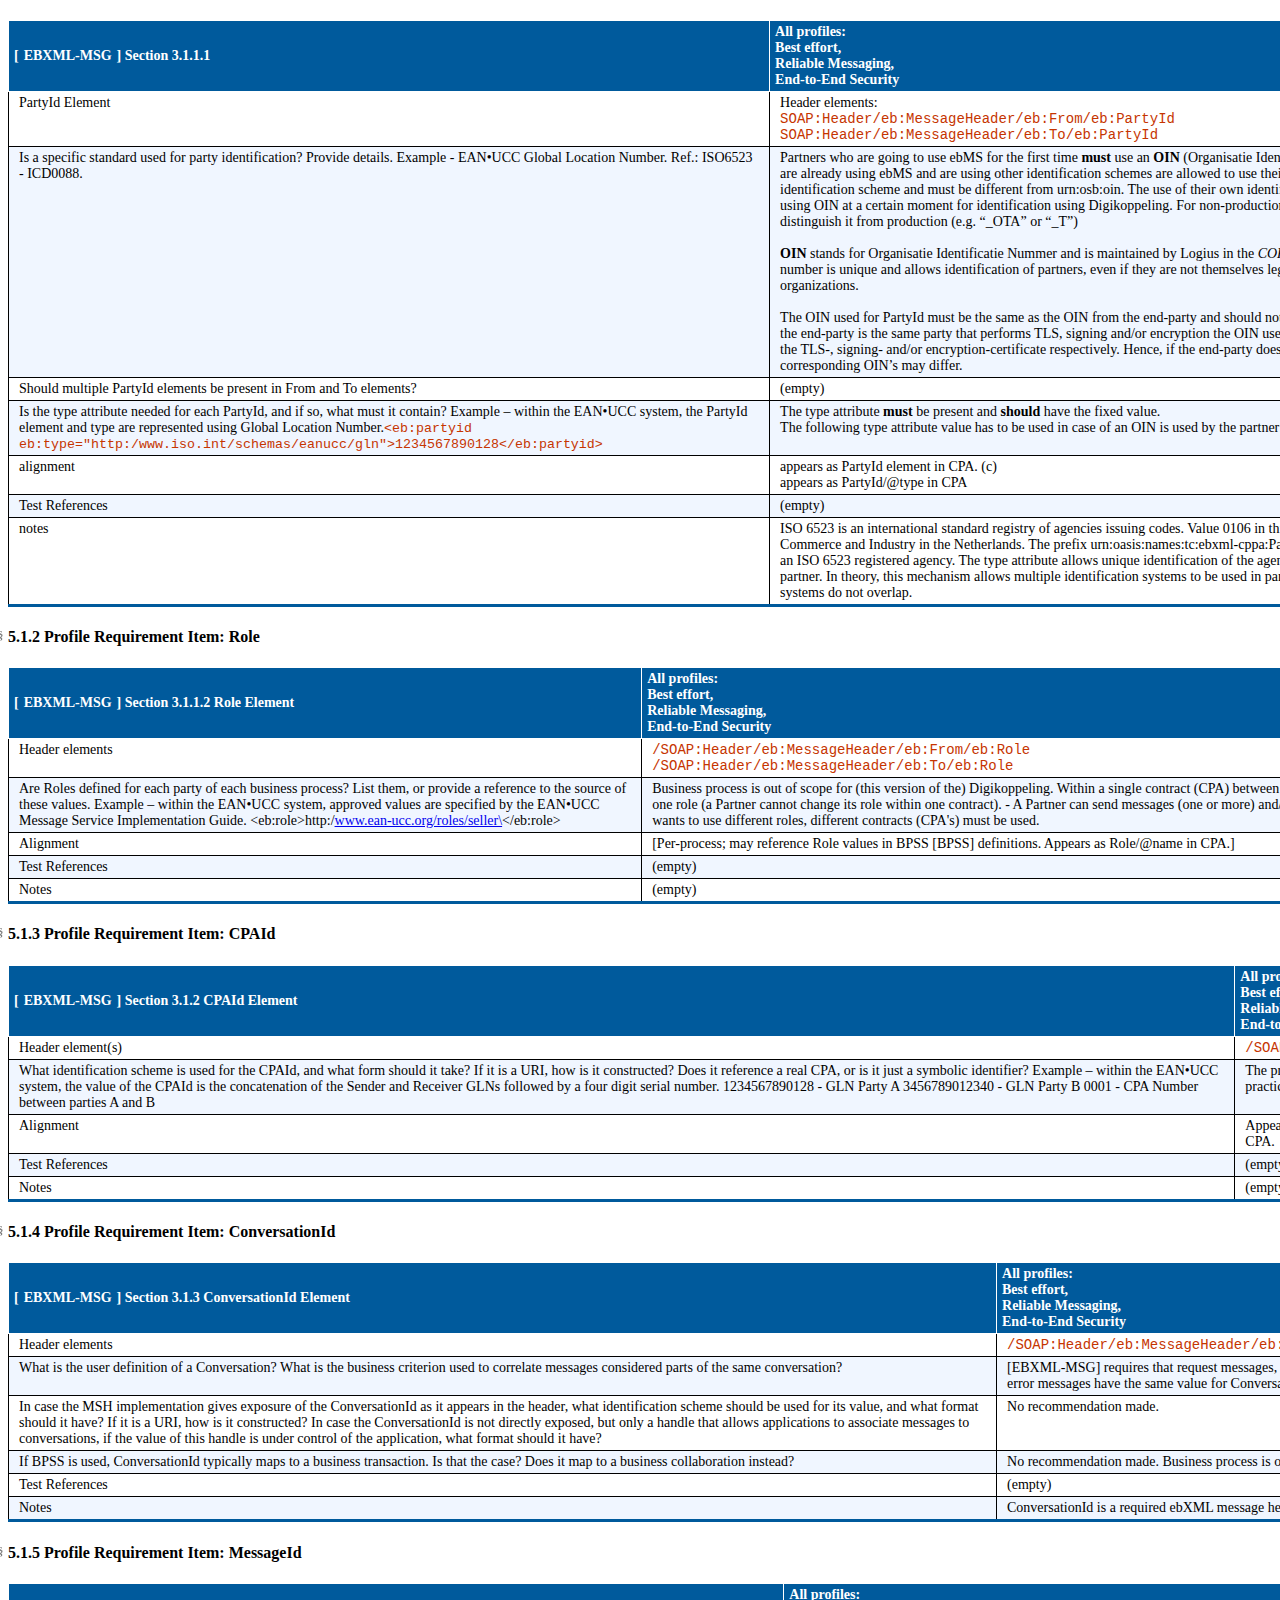
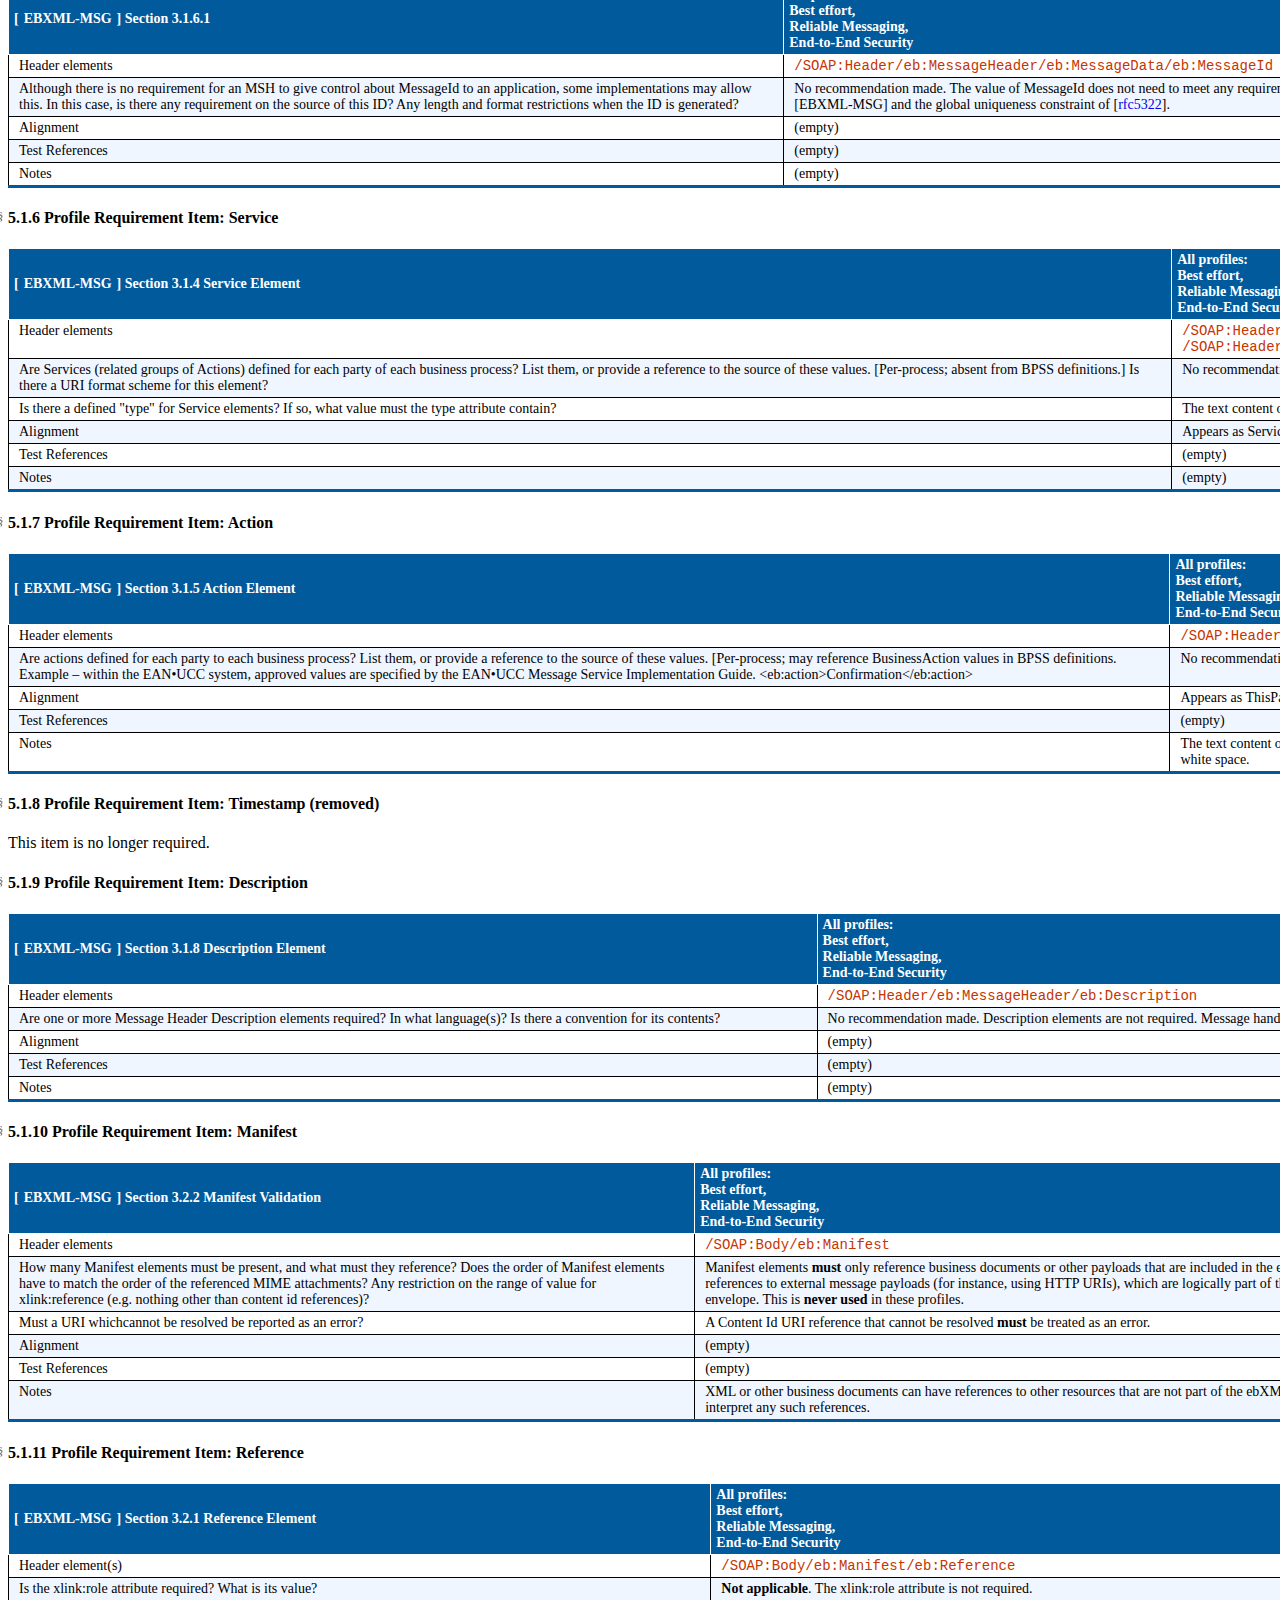
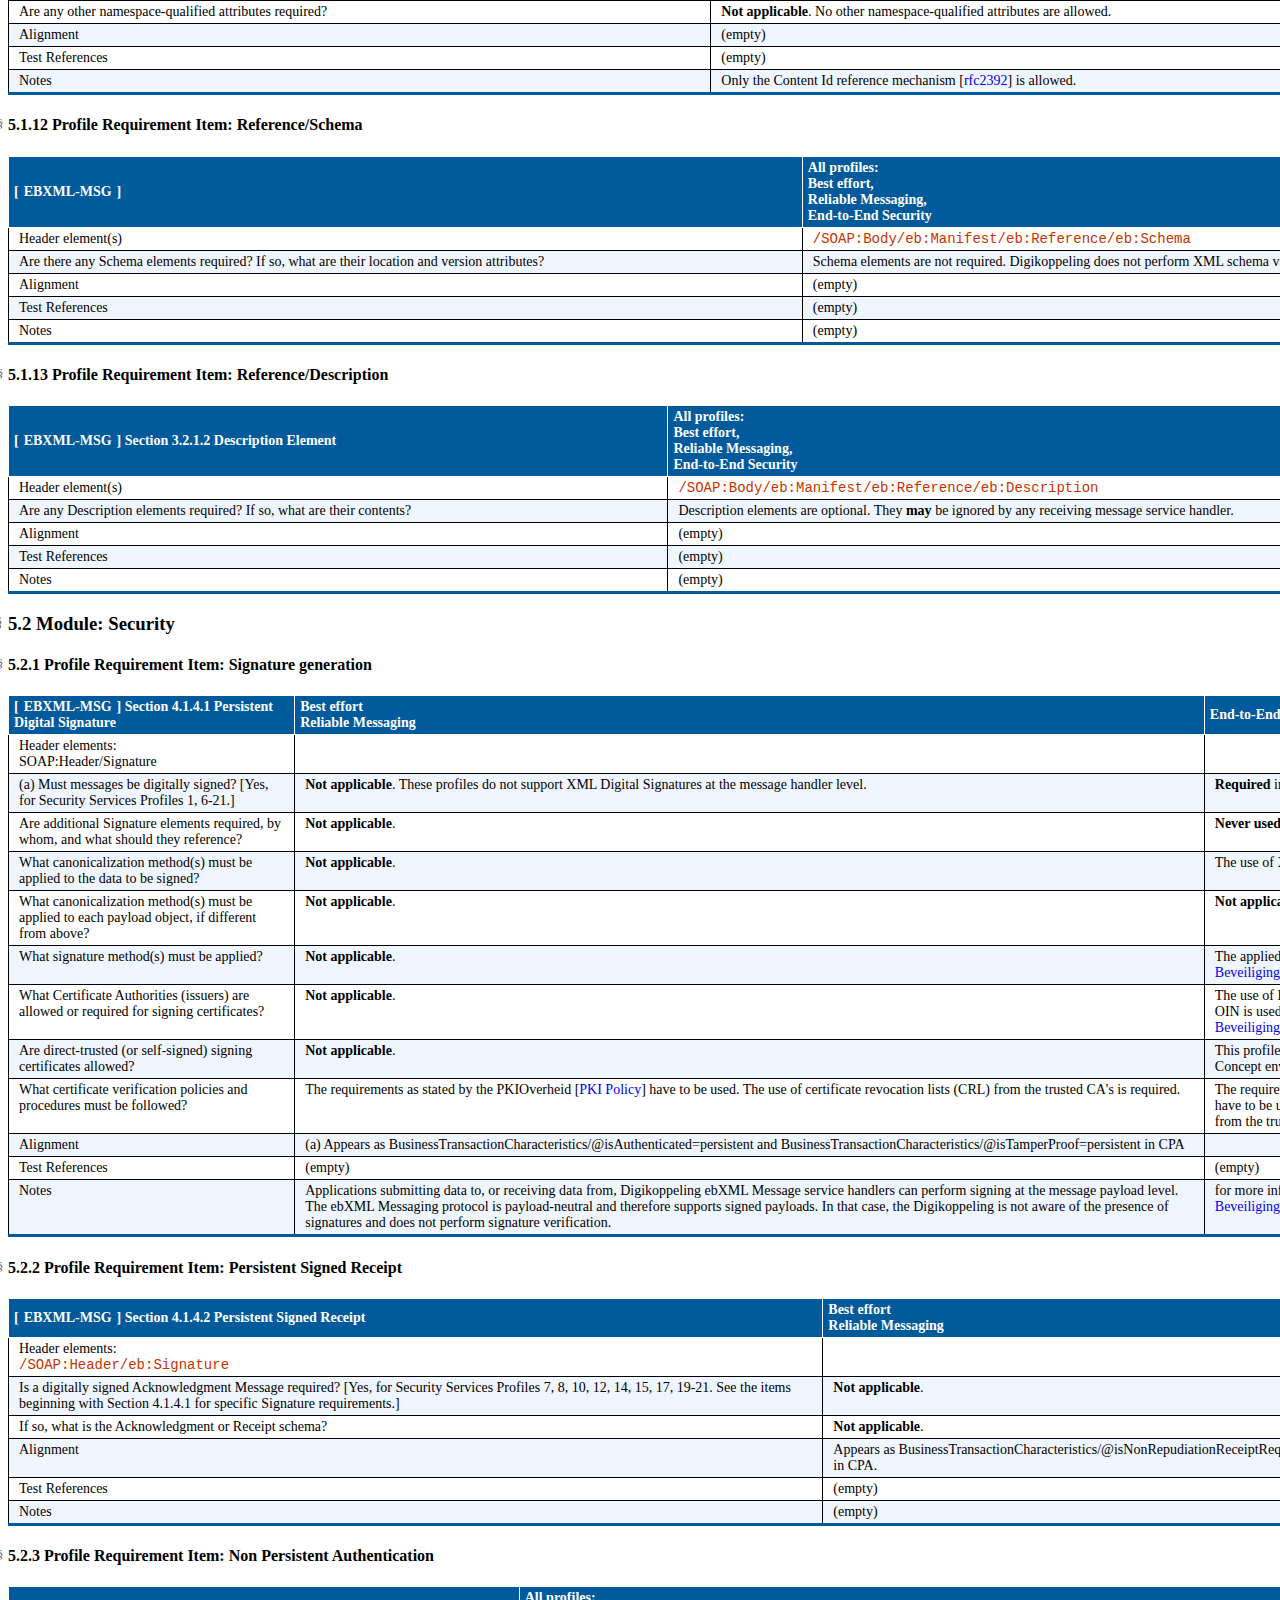
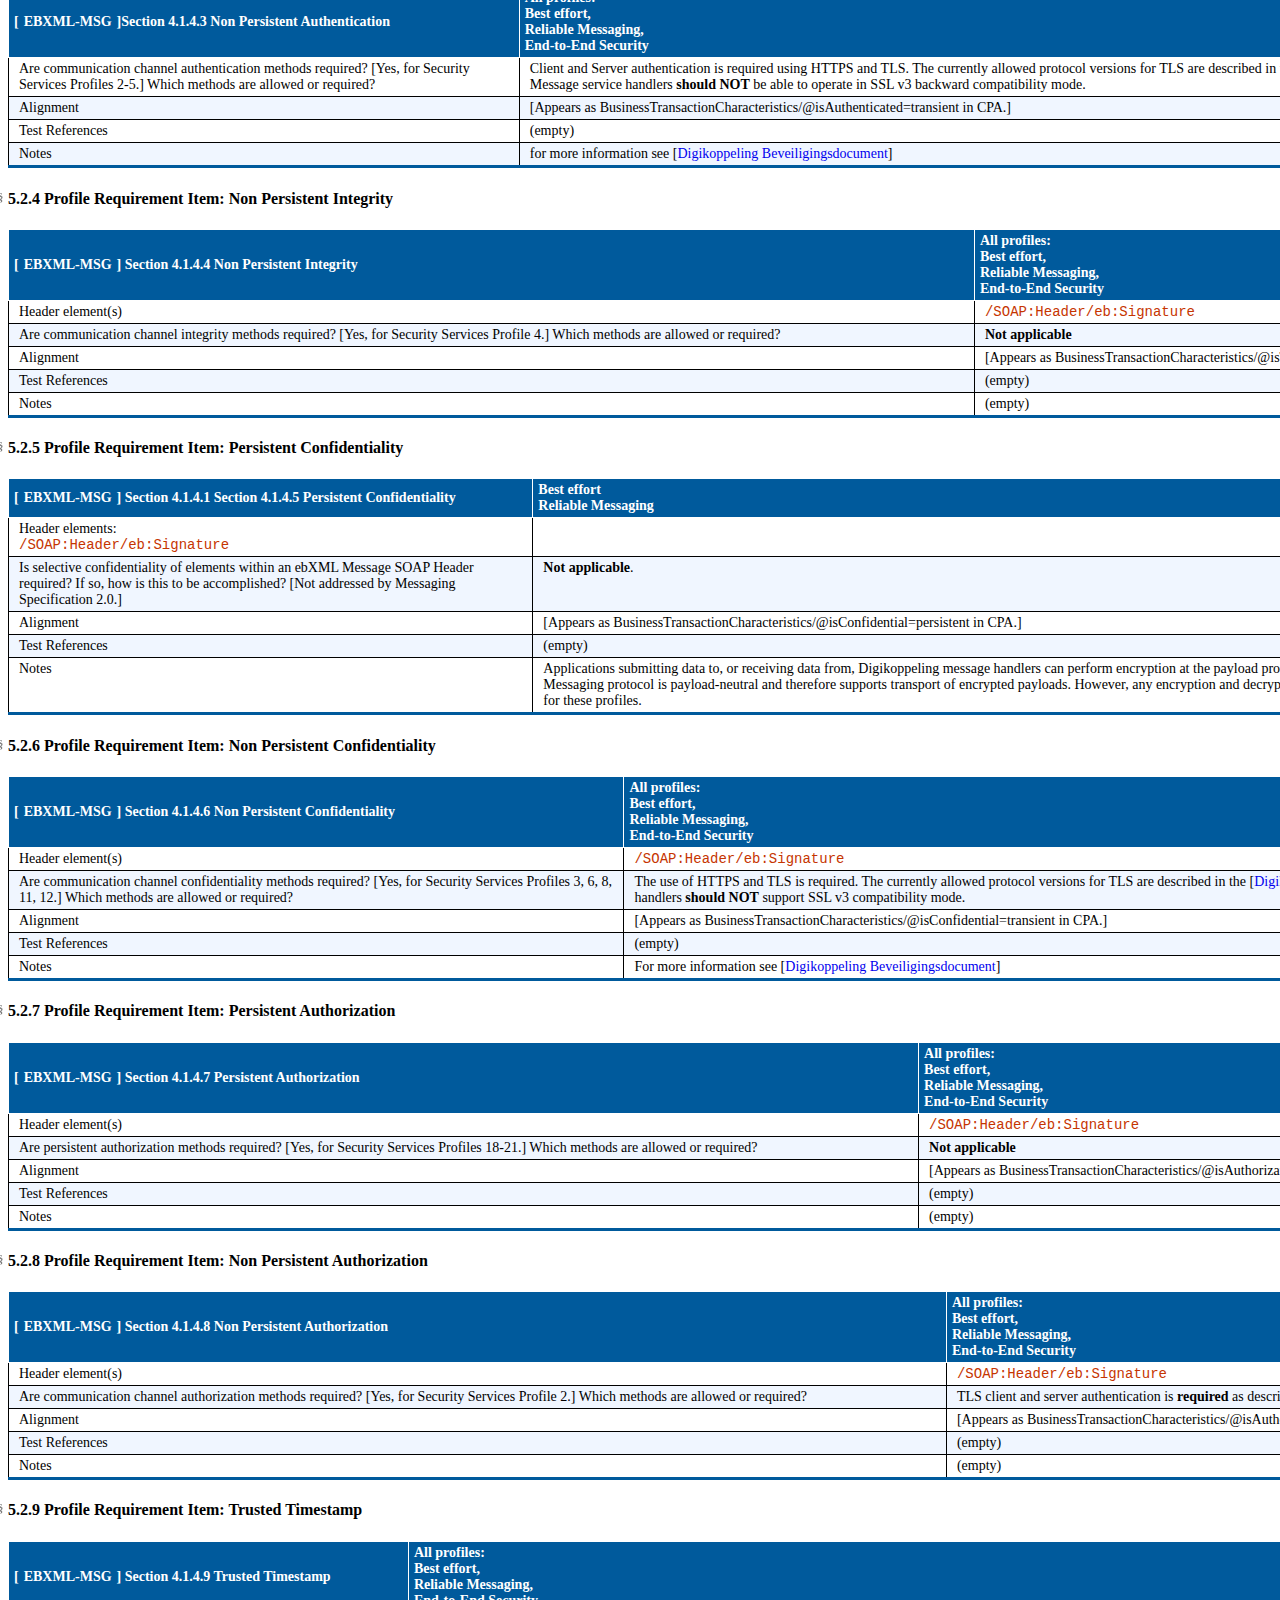
==== commit 83697aed: "static HTML" ====
--- a/snapshot.html
+++ b/snapshot.html
@@ -1,7 +1,7 @@
 <!DOCTYPE html><html lang="nl"><head>
 <meta name="viewport" content="width=device-width, initial-scale=1, shrink-to-fit=no">
 <meta charset="utf-8">
-<meta name="generator" content="ReSpec 26.4.0">
+<meta name="generator" content="ReSpec 28.1.0 Logius profile 20220106">
 <style>
 dfn{cursor:pointer}
 .dfn-panel{position:absolute;z-index:35;min-width:300px;max-width:500px;padding:.5em .75em;margin-top:.6em;font:small Helvetica Neue,sans-serif,Droid Sans Fallback;background:#fff;color:#000;box-shadow:0 1em 3em -.4em rgba(0,0,0,.3),0 0 1px 1px rgba(0,0,0,.05);border-radius:2px}
@@ -41,8 +41,7 @@
 25%{transform:scale(1.25,1.25);opacity:.75}
 100%{transform:scale(1,1)}
 }
-.hljs{background:0 0!important}
-a abbr,h1 abbr,h2 abbr,h3 abbr,h4 abbr,h5 abbr,h6 abbr{border:none}
+:is(h1,h2,h3,h4,h5,h6,a) abbr{border:none}
 dfn{font-weight:700}
 a.internalDFN{color:inherit;border-bottom:1px solid #99c;text-decoration:none}
 a.externalDFN{color:inherit;border-bottom:1px dotted #ccc;text-decoration:none}
@@ -84,11 +83,11 @@
 a[href].self-link:hover{opacity:1;text-decoration:none;background-color:transparent}
 h2,h3,h4,h5,h6{position:relative}
 aside.example .marker>a.self-link{color:inherit}
-h2>a.self-link,h3>a.self-link,h4>a.self-link,h5>a.self-link,h6>a.self-link{border:none;color:inherit;font-size:83%;height:2em;left:-1.6em;opacity:.5;position:absolute;text-align:center;text-decoration:none;top:0;transition:opacity .2s;width:2em}
-h2>a.self-link::before,h3>a.self-link::before,h4>a.self-link::before,h5>a.self-link::before,h6>a.self-link::before{content:"§";display:block}
+:is(h2,h3,h4,h5,h6)>a.self-link{border:none;color:inherit;font-size:83%;height:2em;left:-1.6em;opacity:.5;position:absolute;text-align:center;text-decoration:none;top:0;transition:opacity .2s;width:2em}
+:is(h2,h3,h4,h5,h6)>a.self-link::before{content:"§";display:block}
 @media (max-width:767px){
 dd{margin-left:0}
-h2>a.self-link,h3>a.self-link,h4>a.self-link,h5>a.self-link,h6>a.self-link{left:auto;top:auto}
+:is(h2,h3,h4,h5,h6)>a.self-link{left:auto;top:auto}
 }
 @media print{
 .removeOnSave{display:none}
@@ -102,278 +101,13 @@
 ontwikkelaars te informeren wat deze koppelvlakstandaard nu precies inhoudt en
 waar zij zich aan moeten conformeren. Het gaat hierbij om zowel service
 aanbieders als service afnemers.">
-<link rel="canonical" href="https://www.w3.org/TR/ebms/">
-<script type="application/ld+json">{
-  "@context": [
-    "http://schema.org",
-    {
-      "@vocab": "http://schema.org/",
-      "@language": "nl",
-      "w3p": "http://www.w3.org/2001/02pd/rec54#",
-      "foaf": "http://xmlns.com/foaf/0.1/",
-      "datePublished": {
-        "@type": "http://www.w3.org/2001/XMLSchema#date"
-      },
-      "inLanguage": {
-        "@language": null
-      },
-      "isBasedOn": {
-        "@type": "@id"
-      },
-      "license": {
-        "@type": "@id"
-      }
-    }
-  ],
-  "id": "https://www.w3.org/TR/ebms/",
-  "type": [
-    "TechArticle"
-  ],
-  "name": "Digikoppeling Koppelvlakstandaard ebMS2 3.3",
-  "inLanguage": "nl",
-  "license": "https://creativecommons.org/licenses/by/4.0/legalcode",
-  "datePublished": "2019-05-16",
-  "copyrightHolder": {
-    "name": "World Wide Web Consortium",
-    "url": "https://www.w3.org/"
-  },
-  "discussionUrl": "https://github.com/Logius-standaarden/Digikoppeling-Koppelvlakstandaard-ebMS2/issues/",
-  "alternativeHeadline": "",
-  "description": "Het document is bestemd voor architecten en ontwikkelaars die op basis van ebMS\ngegeven willen uitwisselen via Digikoppeling. Zie onderstaande tabel bij welke\ntaken dit document ondersteunt. Alle Digikoppeling webservices die op ebMS\ngebaseerd zijn, moeten conformeren aan de koppelvlakstandaard ebMS2. Deze wordt\ntot in detail in dit document gespecificeerd. Het doel van dit document is\nontwikkelaars te informeren wat deze koppelvlakstandaard nu precies inhoudt en\nwaar zij zich aan moeten conformeren. Het gaat hierbij om zowel service\naanbieders als service afnemers.",
-  "editor": [
-    {
-      "type": "Person",
-      "name": "Logius Centrum voor Standaarden",
-      "url": "https://logius.nl/standaarden",
-      "worksFor": {
-        "name": "Logius"
-      }
-    }
-  ],
-  "contributor": [
-    {
-      "type": "Person",
-      "name": "Logius Centrum voor Standaarden",
-      "url": "https://logius.nl/standaarden"
-    }
-  ],
-  "citation": [
-    {
-      "id": "https://centrumvoorstandaarden.github.io/Architectuur2.0-metRestfulAPI/static.html",
-      "type": "TechArticle",
-      "name": "Digikoppeling Architectuur",
-      "url": "https://centrumvoorstandaarden.github.io/Architectuur2.0-metRestfulAPI/static.html",
-      "creator": [
-        {
-          "name": "Logius Centrum voor standaarden"
-        }
-      ],
-      "publisher": {
-        "name": "Logius"
-      }
-    },
-    {
-      "id": "https://www.oasis-open.org/committees/download.php/272/ebMS_v2_0.pdf",
-      "type": "TechArticle",
-      "name": "OASIS ebXML Message Service Specification",
-      "url": "https://www.oasis-open.org/committees/download.php/272/ebMS_v2_0.pdf",
-      "creator": [
-        {
-          "name": "Ian Jones"
-        },
-        {
-          "name": "Brian Gibb"
-        },
-        {
-          "name": "David Fischer"
-        }
-      ]
-    },
-    {
-      "id": "https://www.w3.org/TR/2002/REC-xmldsig-core-20020212/",
-      "type": "TechArticle",
-      "name": "XML-Signature Syntax and Processing",
-      "url": "https://www.w3.org/TR/2002/REC-xmldsig-core-20020212/",
-      "creator": [
-        {
-          "name": "Donald Eastlake"
-        },
-        {
-          "name": "Joseph Reagle"
-        },
-        {
-          "name": "David Solo"
-        }
-      ],
-      "publisher": {
-        "name": "W3C"
-      }
-    },
-    {
-      "id": "https://www.w3.org/TR/xmlenc-core/",
-      "type": "TechArticle",
-      "name": "XML Encryption Syntax and Processing",
-      "url": "https://www.w3.org/TR/xmlenc-core/",
-      "creator": [
-        {
-          "name": "Donald Eastlake"
-        },
-        {
-          "name": "Joseph Reagle"
-        }
-      ],
-      "publisher": {
-        "name": "W3C"
-      }
-    },
-    {
-      "id": "https://www.logius.nl/sites/default/files/bestanden/website/Digikoppeling_Beveiligingsstandaarden_en_voorschriften_v1.3.pdf",
-      "type": "TechArticle",
-      "name": "Digikoppeling Beveiligingsstandaarden en voorschriften",
-      "url": "https://www.logius.nl/sites/default/files/bestanden/website/Digikoppeling_Beveiligingsstandaarden_en_voorschriften_v1.3.pdf",
-      "publisher": {
-        "name": "Logius"
-      }
-    },
-    {
-      "id": "https://tools.ietf.org/html/rfc5322",
-      "type": "TechArticle",
-      "name": "Internet Message Format",
-      "url": "https://tools.ietf.org/html/rfc5322",
-      "creator": [
-        {
-          "name": "P. Resnick, Ed."
-        }
-      ],
-      "publisher": {
-        "name": "IETF"
-      }
-    },
-    {
-      "id": "https://tools.ietf.org/html/rfc2392",
-      "type": "TechArticle",
-      "name": "Content-ID and Message-ID Uniform Resource Locators",
-      "url": "https://tools.ietf.org/html/rfc2392",
-      "creator": [
-        {
-          "name": "E. Levinson"
-        }
-      ],
-      "publisher": {
-        "name": "IETF"
-      }
-    },
-    {
-      "id": "https://www.w3.org/TR/xml-exc-c14n/",
-      "type": "TechArticle",
-      "name": "Exclusive XML Canonicalization Version 1.0",
-      "url": "https://www.w3.org/TR/xml-exc-c14n/",
-      "creator": [
-        {
-          "name": "John Boyer"
-        },
-        {
-          "name": "Donald Eastlake"
-        },
-        {
-          "name": "Joseph Reagle"
-        }
-      ],
-      "publisher": {
-        "name": "W3C"
-      }
-    },
-    {
-      "id": "https://www.logius.nl/diensten/pkioverheid/aansluiten-als-tsp/pogramma-van-eisen",
-      "type": "TechArticle",
-      "name": "Programma van Eisen (PKIoverheid)",
-      "url": "https://www.logius.nl/diensten/pkioverheid/aansluiten-als-tsp/pogramma-van-eisen",
-      "publisher": {
-        "name": "Logius"
-      }
-    },
-    {
-      "id": "https://www.w3.org/TR/SOAP/",
-      "type": "TechArticle",
-      "name": "SOAP Specifications",
-      "url": "https://www.w3.org/TR/SOAP/",
-      "publisher": {
-        "name": "W3C"
-      }
-    },
-    {
-      "id": "https://www.logius.nl/diensten/pkioverheid/aansluiten-als-tsp/toegetreden-vertrouwensdienstverleners",
-      "type": "TechArticle",
-      "name": "Toegetreden vertrouwensdienstverleners",
-      "url": "https://www.logius.nl/diensten/pkioverheid/aansluiten-als-tsp/toegetreden-vertrouwensdienstverleners",
-      "publisher": {
-        "name": "Logius"
-      }
-    },
-    {
-      "id": "https://docs.oasis-open.org/ebxml-msg/ebms/v3.0/core/os/ebms_core-3.0-spec-os.html",
-      "type": "TechArticle",
-      "name": "Collaboration-Protocol Profile and Agreement Specification Version 2.0",
-      "url": "https://docs.oasis-open.org/ebxml-msg/ebms/v3.0/core/os/ebms_core-3.0-spec-os.html",
-      "creator": [
-        {
-          "name": "Ian Jones"
-        },
-        {
-          "name": "Pete Wenzel"
-        }
-      ],
-      "publisher": {
-        "name": "Oasis"
-      }
-    },
-    {
-      "id": "https://unece.org/DAM/cefact/umm/UMM_Revision_10_2001.zip",
-      "type": "TechArticle",
-      "name": "UMM Revision 10",
-      "url": "https://unece.org/DAM/cefact/umm/UMM_Revision_10_2001.zip",
-      "creator": [
-        {
-          "name": ""
-        }
-      ],
-      "publisher": {
-        "name": "UN/CEFACT"
-      }
-    },
-    {
-      "id": "www.unece.org/fileadmin/DAM/cefact/umm/UMM_userguide_220606.pdf",
-      "type": "TechArticle",
-      "name": "UN/CEFACT Modeling Methodology (UMM) User Guide",
-      "url": "www.unece.org/fileadmin/DAM/cefact/umm/UMM_userguide_220606.pdf",
-      "creator": [
-        {
-          "name": ""
-        }
-      ],
-      "publisher": {
-        "name": "UN/CEFACT"
-      }
-    },
-    {
-      "id": "http://www.oasis-open.org/apps/org/workgroup/ebxml-iic-deployment-profile-template-intro-100406.doc",
-      "type": "TechArticle",
-      "name": "Deployment Profile Template For OASIS ebXML Message Service 2.0",
-      "url": "http://www.oasis-open.org/apps/org/workgroup/ebxml-iic-deployment-profile-template-intro-100406.doc",
-      "creator": [
-        {
-          "name": "Pete Wenzel"
-        },
-        {
-          "name": "Jacques Durand"
-        }
-      ],
-      "publisher": {
-        "name": "OASIS"
-      }
-    }
-  ]
-}</script>
+<style>
+var{position:relative;cursor:pointer}
+var[data-type]::after,var[data-type]::before{position:absolute;left:50%;top:-6px;opacity:0;transition:opacity .4s;pointer-events:none}
+var[data-type]::before{content:"";transform:translateX(-50%);border-width:4px 6px 0 6px;border-style:solid;border-color:transparent;border-top-color:#000}
+var[data-type]::after{content:attr(data-type);transform:translateX(-50%) translateY(-100%);background:#000;text-align:center;font-family:"Dank Mono","Fira Code",monospace;font-style:normal;padding:6px;border-radius:3px;color:#daca88;text-indent:0;font-weight:400}
+var[data-type]:hover::after,var[data-type]:hover::before{opacity:1}
+</style>
 <script id="initialUserConfig" type="application/json">{
   "specStatus": "DEF",
   "specType": "ST",
@@ -408,7 +142,7 @@
   "nl_addReleaseTagTitle": true,
   "nl_markdownSplitH1sections": true,
   "nl_github": {
-    "revision": "https://github.com/Logius-standaarden/Digikoppeling-Koppelvlakstandaard-ebMS2/commits"
+    "revision": "https://github.com/Logius-standaarden/Digikoppeling-Koppelvlakstandaard-ebMS2/commits/"
   },
   "nl_organisationName": "Logius",
   "nl_organisationPrefix": "LS-",
@@ -521,13 +255,15 @@
 <link rel="stylesheet" href="https://publicatie.centrumvoorstandaarden.nl/respec/style/LS-DEF.css"></head>
 
 <body class="h-entry"><div class="head">
-    <a class="logo" href="https://www.logius.nl/standaarden"><img id="Logius" alt="Logius" src="https://publicatie.centrumvoorstandaarden.nl/respec/style/logos/figure-logius.svg" width="44" height="77"></a> <h1 id="title" class="title">Digikoppeling Koppelvlakstandaard ebMS2 3.3</h1>
+    <a class="logo" href="https://www.logius.nl/standaarden"><img alt="Logius" height="77" id="Logius" src="https://publicatie.centrumvoorstandaarden.nl/respec/style/logos/figure-logius.svg" width="44">
+  </a> <h1 id="title" class="title">Digikoppeling Koppelvlakstandaard ebMS2 3.3</h1>
     
     <h2>
       Logius Standaard<br>
       Vastgestelde versie
       <time class="dt-published" datetime="2019-05-16">16 mei 2019</time>
     </h2>
+	<a lang="nl" href="https://publicatie.centrumvoorstandaarden.nl/">Overzicht standaarden</a>
     <dl>
       <dt>Deze versie:</dt><dd class="status">
               <a class="u-url status" href="https://publicatie.centrumvoorstandaarden.nl/dk/ebms/3.3">https://publicatie.centrumvoorstandaarden.nl/dk/ebms/3.3</a>
@@ -541,32 +277,36 @@
       
       
       <dt>Redacteur:</dt>
-      <dd class="p-author h-card vcard"><a class="u-url url p-name fn" href="https://logius.nl/standaarden">Logius Centrum voor Standaarden</a> (Logius) </dd>
+      <dd class="editor p-author h-card vcard">
+    <a class="u-url url p-name fn" href="https://logius.nl/standaarden">Logius Centrum voor Standaarden</a> (<span class="p-org org h-org">Logius</span>)
+  </dd>
       
-      <dt>Auteur:</dt><dd class="p-author h-card vcard"><a class="u-url url p-name fn" href="https://logius.nl/standaarden">Logius Centrum voor Standaarden</a></dd>
+      <dt>Auteur:</dt><dd class="editor p-author h-card vcard">
+    <a class="u-url url p-name fn" href="https://logius.nl/standaarden">Logius Centrum voor Standaarden</a>
+  </dd>
       <dt>Doe mee:</dt><dd>
     <a href="https://github.com/Logius-standaarden/Digikoppeling-Koppelvlakstandaard-ebMS2/">GitHub Logius-standaarden/Digikoppeling-Koppelvlakstandaard-ebMS2</a>
   </dd><dd>
     <a href="https://github.com/Logius-standaarden/Digikoppeling-Koppelvlakstandaard-ebMS2/issues/">Dien een melding in</a>
   </dd><dd>
-    <a href="https://github.com/Logius-standaarden/Digikoppeling-Koppelvlakstandaard-ebMS2/commits/gh-pages">Revisiehistorie</a>
+    <a href="https://github.com/Logius-standaarden/Digikoppeling-Koppelvlakstandaard-ebMS2/commits/">Revisiehistorie</a>
   </dd><dd>
     <a href="https://github.com/Logius-standaarden/Digikoppeling-Koppelvlakstandaard-ebMS2/pulls/">Pull requests</a>
   </dd>
     </dl>
     
     
-    <p>
+    <p lang="en">
           This document is also available in this non-normative format:
           <a rel="alternate" href="Digikoppeling-Koppelvlakstandaard-ebMS2.pdf">pdf</a>
         </p>
-    <p class="copyright">
+    <p class="copyright" lang="en">
           This document is licensed under a
           <a rel="license" href="https://creativecommons.org/licenses/by/4.0/" class="subfoot">Creative Commons Attribution 4.0 License</a>.
         </p>
     <hr title="Separator for header">
   </div>
-  <section id="abstract" class="introductory"><h2>Samenvatting</h2><p>Het document is bestemd voor architecten en ontwikkelaars die op basis van ebMS
+  <section id="abstract" class="introductory"><h2 id="samenvatting">Samenvatting<a class="self-link" href="#abstract" aria-label="Permalink for Section"></a></h2><p>Het document is bestemd voor architecten en ontwikkelaars die op basis van ebMS
 gegeven willen uitwisselen via Digikoppeling. Zie onderstaande tabel bij welke
 taken dit document ondersteunt. Alle Digikoppeling webservices die op ebMS
 gebaseerd zijn, moeten conformeren aan de koppelvlakstandaard ebMS2. Deze wordt
@@ -575,10 +315,7 @@
 waar zij zich aan moeten conformeren. Het gaat hierbij om zowel service
 aanbieders als service afnemers.
 </p></section>
-  <section id="sotd" class="introductory"><h2>Status van dit document</h2><p>
-    Dit is de definitieve versie van de  standaard. Wijzigingen naar
-    aanleiding van consultaties zijn doorgevoerd.
-  </p><p>Het OBDO heeft op advies van het Forum Standaardisatie deze versie vastgesteld.</p></section><nav id="toc"><h2 class="introductory" id="inhoudsopgave">Inhoudsopgave</h2><ol class="toc"><li class="tocline"><a class="tocxref" href="#inleiding"><bdi class="secno">1. </bdi>Inleiding</a><ol class="toc"><li class="tocline"><a class="tocxref" href="#doel-en-doelgroep"><bdi class="secno">1.1 </bdi>Doel en doelgroep</a></li><li class="tocline"><a class="tocxref" href="#opbouw-digikoppeling-documentatie"><bdi class="secno">1.2 </bdi>Opbouw Digikoppeling documentatie</a></li><li class="tocline"><a class="tocxref" href="#doel-en-scope-van-digikoppeling"><bdi class="secno">1.3 </bdi>Doel en scope van Digikoppeling </a><ol class="toc"><li class="tocline"><a class="tocxref" href="#leidende-principes"><bdi class="secno">1.3.1 </bdi>Leidende principes</a></li></ol></li><li class="tocline"><a class="tocxref" href="#koppelvlak-koppelvlakstandaard"><bdi class="secno">1.4 </bdi>Koppelvlak &amp; koppelvlakstandaard </a><ol class="toc"><li class="tocline"><a class="tocxref" href="#specificatie-van-de-koppelvlakstandaard"><bdi class="secno">1.4.1 </bdi>Specificatie van de koppelvlakstandaard</a></li></ol></li><li class="tocline"><a class="tocxref" href="#opbouw-van-dit-document"><bdi class="secno">1.5 </bdi>Opbouw van dit document</a></li></ol></li><li class="tocline"><a class="tocxref" href="#koppelvlakstandaard-ebms2"><bdi class="secno">2. </bdi>Koppelvlakstandaard ebMS2</a><ol class="toc"><li class="tocline"><a class="tocxref" href="#inleiding-0"><bdi class="secno">2.1 </bdi>Inleiding</a></li><li class="tocline"><a class="tocxref" href="#terminologie-in-dit-document"><bdi class="secno">2.2 </bdi>Terminologie in dit document</a></li><li class="tocline"><a class="tocxref" href="#ondersteunde-varianten"><bdi class="secno">2.3 </bdi>Ondersteunde varianten</a></li><li class="tocline"><a class="tocxref" href="#berichtuitwisselpatronen"><bdi class="secno">2.4 </bdi>Berichtuitwisselpatronen</a></li><li class="tocline"><a class="tocxref" href="#beveiligingsaspecten"><bdi class="secno">2.5 </bdi>Beveiligingsaspecten</a></li><li class="tocline"><a class="tocxref" href="#format-van-dit-document"><bdi class="secno">2.6 </bdi>Format van dit document</a></li></ol></li><li class="tocline"><a class="tocxref" href="#profiling-the-modules-of-ebms-2-0"><bdi class="secno">3. </bdi>Profiling the Modules of ebMS 2.0</a><ol class="toc"><li class="tocline"><a class="tocxref" href="#core-modules"><bdi class="secno">3.1 </bdi>Core Modules</a><ol class="toc"><li class="tocline"><a class="tocxref" href="#core-extension-elements-ebms-2-0-section-3"><bdi class="secno">3.1.1 </bdi>Core Extension Elements [ebMS 2.0] Section 3</a></li><li class="tocline"><a class="tocxref" href="#security-module-ebms-2-0-section-4-1"><bdi class="secno">3.1.2 </bdi>Security Module [ebMS 2.0] Section 4.1</a></li><li class="tocline"><a class="tocxref" href="#syncreply-module-ebms-2-0-section-4-3"><bdi class="secno">3.1.3 </bdi>SyncReply Module [ebMS 2.0] Section 4.3</a></li></ol></li><li class="tocline"><a class="tocxref" href="#additional-modules"><bdi class="secno">3.2 </bdi>Additional Modules</a><ol class="toc"><li class="tocline"><a class="tocxref" href="#reliable-messaging-module-ebms-2-0-section-6"><bdi class="secno">3.2.1 </bdi>Reliable Messaging Module [ebMS 2.0] Section 6</a></li><li class="tocline"><a class="tocxref" href="#message-status-service-ebms-2-0-section-7"><bdi class="secno">3.2.2 </bdi>Message Status Service [ebMS 2.0] Section 7</a></li><li class="tocline"><a class="tocxref" href="#ping-service-ebms-2-0-section-8"><bdi class="secno">3.2.3 </bdi>Ping Service [ebMS 2.0] Section 8</a></li><li class="tocline"><a class="tocxref" href="#message-order-ebms-2-0-section-9"><bdi class="secno">3.2.4 </bdi>Message Order [ebMS 2.0] Section 9</a></li><li class="tocline"><a class="tocxref" href="#multi-hop-module-ebms-2-0-section-10"><bdi class="secno">3.2.5 </bdi>Multi-Hop Module [ebMS 2.0] Section 10</a></li></ol></li></ol></li><li class="tocline"><a class="tocxref" href="#communication-protocol-bindings"><bdi class="secno">4. </bdi>Communication Protocol Bindings</a><ol class="toc"><li class="tocline"><a class="tocxref" href="#profile-requirement-item-transport-protocol"><bdi class="secno">4.1 </bdi>Profile Requirement Item: Transport Protocol</a></li></ol></li><li class="tocline"><a class="tocxref" href="#profile-requirements-details"><bdi class="secno">5. </bdi>Profile Requirements Details</a><ol class="toc"><li class="tocline"><a class="tocxref" href="#module-core-extension-elements"><bdi class="secno">5.1 </bdi>Module: Core Extension Elements</a><ol class="toc"><li class="tocline"><a class="tocxref" href="#profile-requirement-item-partyid"><bdi class="secno">5.1.1 </bdi>Profile Requirement Item: PartyId</a></li><li class="tocline"><a class="tocxref" href="#profile-requirement-item-role"><bdi class="secno">5.1.2 </bdi>Profile Requirement Item: Role</a></li><li class="tocline"><a class="tocxref" href="#profile-requirement-item-cpaid"><bdi class="secno">5.1.3 </bdi>Profile Requirement Item: CPAId</a></li><li class="tocline"><a class="tocxref" href="#profile-requirement-item-conversationid"><bdi class="secno">5.1.4 </bdi>Profile Requirement Item: ConversationId</a></li><li class="tocline"><a class="tocxref" href="#profile-requirement-item-messageid"><bdi class="secno">5.1.5 </bdi>Profile Requirement Item: MessageId</a></li><li class="tocline"><a class="tocxref" href="#profile-requirement-item-service"><bdi class="secno">5.1.6 </bdi>Profile Requirement Item: Service</a></li><li class="tocline"><a class="tocxref" href="#profile-requirement-item-action"><bdi class="secno">5.1.7 </bdi>Profile Requirement Item: Action</a></li><li class="tocline"><a class="tocxref" href="#profile-requirement-item-timestamp-removed"><bdi class="secno">5.1.8 </bdi>Profile Requirement Item: Timestamp (removed)</a></li><li class="tocline"><a class="tocxref" href="#profile-requirement-item-description"><bdi class="secno">5.1.9 </bdi>Profile Requirement Item: Description</a></li><li class="tocline"><a class="tocxref" href="#profile-requirement-item-manifest"><bdi class="secno">5.1.10 </bdi>Profile Requirement Item: Manifest</a></li><li class="tocline"><a class="tocxref" href="#profile-requirement-item-reference"><bdi class="secno">5.1.11 </bdi>Profile Requirement Item: Reference</a></li><li class="tocline"><a class="tocxref" href="#profile-requirement-item-reference-schema"><bdi class="secno">5.1.12 </bdi>Profile Requirement Item: Reference/Schema</a></li><li class="tocline"><a class="tocxref" href="#profile-requirement-item-reference-description"><bdi class="secno">5.1.13 </bdi>Profile Requirement Item: Reference/Description</a></li></ol></li><li class="tocline"><a class="tocxref" href="#module-security"><bdi class="secno">5.2 </bdi>Module: Security</a><ol class="toc"><li class="tocline"><a class="tocxref" href="#profile-requirement-item-signature-generation"><bdi class="secno">5.2.1 </bdi>Profile Requirement Item: Signature generation</a></li><li class="tocline"><a class="tocxref" href="#profile-requirement-item-persistent-signed-receipt"><bdi class="secno">5.2.2 </bdi>Profile Requirement Item: Persistent Signed Receipt</a></li><li class="tocline"><a class="tocxref" href="#profile-requirement-item-non-persistent-authentication"><bdi class="secno">5.2.3 </bdi>Profile Requirement Item: Non Persistent Authentication</a></li><li class="tocline"><a class="tocxref" href="#profile-requirement-item-non-persistent-integrity"><bdi class="secno">5.2.4 </bdi>Profile Requirement Item: Non Persistent Integrity</a></li><li class="tocline"><a class="tocxref" href="#profile-requirement-item-persistent-confidentiality"><bdi class="secno">5.2.5 </bdi>Profile Requirement Item: Persistent Confidentiality</a></li><li class="tocline"><a class="tocxref" href="#profile-requirement-item-non-persistent-confidentiality"><bdi class="secno">5.2.6 </bdi>Profile Requirement Item: Non Persistent Confidentiality</a></li><li class="tocline"><a class="tocxref" href="#profile-requirement-item-persistent-authorization"><bdi class="secno">5.2.7 </bdi>Profile Requirement Item: Persistent Authorization</a></li><li class="tocline"><a class="tocxref" href="#profile-requirement-item-non-persistent-authorization"><bdi class="secno">5.2.8 </bdi>Profile Requirement Item: Non Persistent Authorization</a></li><li class="tocline"><a class="tocxref" href="#profile-requirement-item-trusted-timestamp"><bdi class="secno">5.2.9 </bdi>Profile Requirement Item: Trusted Timestamp</a></li></ol></li><li class="tocline"><a class="tocxref" href="#module-error-handling"><bdi class="secno">5.3 </bdi>Module : Error Handling</a><ol class="toc"><li class="tocline"><a class="tocxref" href="#profile-requirement-item"><bdi class="secno">5.3.1 </bdi>Profile Requirement Item</a></li></ol></li><li class="tocline"><a class="tocxref" href="#module-syncreply"><bdi class="secno">5.4 </bdi>Module : SyncReply</a><ol class="toc"><li class="tocline"><a class="tocxref" href="#profile-requirement-item-syncreply"><bdi class="secno">5.4.1 </bdi>Profile Requirement Item: SyncReply</a></li></ol></li><li class="tocline"><a class="tocxref" href="#module-reliable-messaging"><bdi class="secno">5.5 </bdi>Module : Reliable Messaging</a><ol class="toc"><li class="tocline"><a class="tocxref" href="#profile-requirement-item-soap-actor-attribute"><bdi class="secno">5.5.1 </bdi>Profile Requirement Item: SOAP Actor attribute</a></li><li class="tocline"><a class="tocxref" href="#profile-requirement-item-signed-attribute"><bdi class="secno">5.5.2 </bdi>Profile Requirement Item: Signed attribute</a></li><li class="tocline"><a class="tocxref" href="#profile-requirement-item-duplicateelimination"><bdi class="secno">5.5.3 </bdi>Profile Requirement Item: DuplicateElimination</a></li><li class="tocline"><a class="tocxref" href="#profile-requirement-item-retries-and-retryinterval"><bdi class="secno">5.5.4 </bdi>Profile Requirement Item: Retries and RetryInterval</a></li><li class="tocline"><a class="tocxref" href="#profile-requirement-item-persistduration"><bdi class="secno">5.5.5 </bdi>Profile Requirement Item: PersistDuration</a></li><li class="tocline"><a class="tocxref" href="#profile-requirement-item-reliability-protocol"><bdi class="secno">5.5.6 </bdi>Profile Requirement Item: Reliability Protocol</a></li></ol></li><li class="tocline"><a class="tocxref" href="#module-message-status"><bdi class="secno">5.6 </bdi>Module : Message Status</a><ol class="toc"><li class="tocline"><a class="tocxref" href="#profile-requirement-item-status-request-message"><bdi class="secno">5.6.1 </bdi>Profile Requirement Item: Status Request message</a></li><li class="tocline"><a class="tocxref" href="#profile-requirement-item-status-response-message"><bdi class="secno">5.6.2 </bdi>Profile Requirement Item: Status Response message</a></li></ol></li><li class="tocline"><a class="tocxref" href="#module-ping-service"><bdi class="secno">5.7 </bdi>Module : Ping Service</a><ol class="toc"><li class="tocline"><a class="tocxref" href="#profile-requirement-item-ping-pong-security"><bdi class="secno">5.7.1 </bdi>Profile Requirement Item: Ping-Pong Security</a></li></ol></li><li class="tocline"><a class="tocxref" href="#module-multi-hop"><bdi class="secno">5.8 </bdi>Module : Multi-Hop</a><ol class="toc"><li class="tocline"><a class="tocxref" href="#profile-requirement-item-use-of-intermediaries"><bdi class="secno">5.8.1 </bdi>Profile Requirement Item: Use of intermediaries</a></li><li class="tocline"><a class="tocxref" href="#profile-requirement-item-acknowledgements"><bdi class="secno">5.8.2 </bdi>Profile Requirement Item: Acknowledgements</a></li></ol></li><li class="tocline"><a class="tocxref" href="#soap-extensions"><bdi class="secno">5.9 </bdi>SOAP Extensions</a><ol class="toc"><li class="tocline"><a class="tocxref" href="#profile-requirement-item-wildcard-id"><bdi class="secno">5.9.1 </bdi>Profile Requirement Item: #wildCard, Id</a></li></ol></li><li class="tocline"><a class="tocxref" href="#mime-header-container"><bdi class="secno">5.10 </bdi>MIME Header Container</a><ol class="toc"><li class="tocline"><a class="tocxref" href="#profile-requirement-item-charset"><bdi class="secno">5.10.1 </bdi>Profile Requirement Item: charset</a></li></ol></li><li class="tocline"><a class="tocxref" href="#http-binding"><bdi class="secno">5.11 </bdi>HTTP Binding</a><ol class="toc"><li class="tocline"><a class="tocxref" href="#profile-requirement-item-http-headers"><bdi class="secno">5.11.1 </bdi>Profile Requirement Item: HTTP Headers</a></li><li class="tocline"><a class="tocxref" href="#profile-requirement-item-http-response-codes"><bdi class="secno">5.11.2 </bdi>Profile Requirement Item: HTTP Response Codes</a></li><li class="tocline"><a class="tocxref" href="#profile-requirement-item-http-access-control"><bdi class="secno">5.11.3 </bdi>Profile Requirement Item: HTTP Access Control</a></li><li class="tocline"><a class="tocxref" href="#profile-requirement-item-http-confidentiality-and-security"><bdi class="secno">5.11.4 </bdi>Profile Requirement Item: HTTP Confidentiality and Security</a></li></ol></li><li class="tocline"><a class="tocxref" href="#smtp-binding"><bdi class="secno">5.12 </bdi>SMTP Binding</a><ol class="toc"><li class="tocline"><a class="tocxref" href="#profile-requirement-item-mime-headers"><bdi class="secno">5.12.1 </bdi>Profile Requirement Item: MIME Headers</a></li></ol></li><li class="tocline"><a class="tocxref" href="#profile-requirement-item-smtp-confidentiality-and-security"><bdi class="secno">5.13 </bdi>Profile Requirement Item: SMTP Confidentiality and Security</a></li></ol></li><li class="tocline"><a class="tocxref" href="#operational-profile"><bdi class="secno">6. </bdi>Operational Profile</a><ol class="toc"><li class="tocline"><a class="tocxref" href="#deployment-and-processing-requirements-for-cpas"><bdi class="secno">6.1 </bdi>Deployment and Processing requirements for CPAs</a></li><li class="tocline"><a class="tocxref" href="#security-profile"><bdi class="secno">6.2 </bdi>Security Profile</a></li><li class="tocline"><a class="tocxref" href="#reliability-profile"><bdi class="secno">6.3 </bdi>Reliability Profile</a></li><li class="tocline"><a class="tocxref" href="#error-handling-profile"><bdi class="secno">6.4 </bdi>Error Handling Profile</a></li><li class="tocline"><a class="tocxref" href="#message-payload-and-flow-profile"><bdi class="secno">6.5 </bdi>Message Payload and Flow Profile</a></li><li class="tocline"><a class="tocxref" href="#additional-messaging-features-beyond-ebms-specification"><bdi class="secno">6.6 </bdi>Additional Messaging Features beyond ebMS Specification</a></li><li class="tocline"><a class="tocxref" href="#additional-deployment-or-operational-requirements"><bdi class="secno">6.7 </bdi>Additional Deployment or Operational Requirements</a></li></ol></li><li class="tocline"><a class="tocxref" href="#conformance"><bdi class="secno">7. </bdi>Conformiteit</a></li><li class="tocline"><a class="tocxref" href="#tof"><bdi class="secno">8. </bdi>Lijst met figuren</a></li><li class="tocline"><a class="tocxref" href="#references"><bdi class="secno">A. </bdi>Referenties</a><ol class="toc"><li class="tocline"><a class="tocxref" href="#normatieve-referenties"><bdi class="secno">A.1 </bdi>Normatieve referenties</a></li><li class="tocline"><a class="tocxref" href="#informatieve-referenties"><bdi class="secno">A.2 </bdi>Informatieve referenties</a></li></ol></li></ol></nav>
+  <section id="sotd" class="introductory"><h2 id="status-van-dit-document">Status van dit document<a class="self-link" href="#sotd" aria-label="Permalink for Section"></a></h2>Dit is de definitieve versie van de  standaard. Wijzigingen naar aanleiding van consultaties zijn doorgevoerd.<p>Het OBDO heeft op advies van het Forum Standaardisatie deze versie vastgesteld.</p></section><nav id="toc"><h2 class="introductory" id="inhoudsopgave">Inhoudsopgave</h2><ol class="toc"><li class="tocline"><a class="tocxref" href="#abstract">Samenvatting</a></li><li class="tocline"><a class="tocxref" href="#sotd">Status van dit document</a></li><li class="tocline"><a class="tocxref" href="#inleiding"><bdi class="secno">1. </bdi>Inleiding</a><ol class="toc"><li class="tocline"><a class="tocxref" href="#doel-en-doelgroep"><bdi class="secno">1.1 </bdi>Doel en doelgroep</a></li><li class="tocline"><a class="tocxref" href="#opbouw-digikoppeling-documentatie"><bdi class="secno">1.2 </bdi>Opbouw Digikoppeling documentatie</a></li><li class="tocline"><a class="tocxref" href="#doel-en-scope-van-digikoppeling"><bdi class="secno">1.3 </bdi>Doel en scope van Digikoppeling</a><ol class="toc"><li class="tocline"><a class="tocxref" href="#leidende-principes"><bdi class="secno">1.3.1 </bdi>Leidende principes</a></li></ol></li><li class="tocline"><a class="tocxref" href="#koppelvlak-koppelvlakstandaard"><bdi class="secno">1.4 </bdi>Koppelvlak &amp; koppelvlakstandaard</a><ol class="toc"><li class="tocline"><a class="tocxref" href="#specificatie-van-de-koppelvlakstandaard"><bdi class="secno">1.4.1 </bdi>Specificatie van de koppelvlakstandaard</a></li></ol></li><li class="tocline"><a class="tocxref" href="#opbouw-van-dit-document"><bdi class="secno">1.5 </bdi>Opbouw van dit document</a></li></ol></li><li class="tocline"><a class="tocxref" href="#koppelvlakstandaard-ebms2"><bdi class="secno">2. </bdi>Koppelvlakstandaard ebMS2</a><ol class="toc"><li class="tocline"><a class="tocxref" href="#inleiding-0"><bdi class="secno">2.1 </bdi>Inleiding</a></li><li class="tocline"><a class="tocxref" href="#terminologie-in-dit-document"><bdi class="secno">2.2 </bdi>Terminologie in dit document</a></li><li class="tocline"><a class="tocxref" href="#ondersteunde-varianten"><bdi class="secno">2.3 </bdi>Ondersteunde varianten</a></li><li class="tocline"><a class="tocxref" href="#berichtuitwisselpatronen"><bdi class="secno">2.4 </bdi>Berichtuitwisselpatronen</a></li><li class="tocline"><a class="tocxref" href="#beveiligingsaspecten"><bdi class="secno">2.5 </bdi>Beveiligingsaspecten</a></li><li class="tocline"><a class="tocxref" href="#format-van-dit-document"><bdi class="secno">2.6 </bdi>Format van dit document</a></li></ol></li><li class="tocline"><a class="tocxref" href="#profiling-the-modules-of-ebms-2-0"><bdi class="secno">3. </bdi>Profiling the Modules of ebMS 2.0</a><ol class="toc"><li class="tocline"><a class="tocxref" href="#core-modules"><bdi class="secno">3.1 </bdi>Core Modules</a><ol class="toc"><li class="tocline"><a class="tocxref" href="#core-extension-elements-ebms-2-0-section-3"><bdi class="secno">3.1.1 </bdi>Core Extension Elements [ebMS 2.0] Section 3</a></li><li class="tocline"><a class="tocxref" href="#security-module-ebms-2-0-section-4-1"><bdi class="secno">3.1.2 </bdi>Security Module [ebMS 2.0] Section 4.1</a></li><li class="tocline"><a class="tocxref" href="#syncreply-module-ebms-2-0-section-4-3"><bdi class="secno">3.1.3 </bdi>SyncReply Module [ebMS 2.0] Section 4.3</a></li></ol></li><li class="tocline"><a class="tocxref" href="#additional-modules"><bdi class="secno">3.2 </bdi>Additional Modules</a><ol class="toc"><li class="tocline"><a class="tocxref" href="#reliable-messaging-module-ebms-2-0-section-6"><bdi class="secno">3.2.1 </bdi>Reliable Messaging Module [ebMS 2.0] Section 6</a></li><li class="tocline"><a class="tocxref" href="#message-status-service-ebms-2-0-section-7"><bdi class="secno">3.2.2 </bdi>Message Status Service [ebMS 2.0] Section 7</a></li><li class="tocline"><a class="tocxref" href="#ping-service-ebms-2-0-section-8"><bdi class="secno">3.2.3 </bdi>Ping Service [ebMS 2.0] Section 8</a></li><li class="tocline"><a class="tocxref" href="#message-order-ebms-2-0-section-9"><bdi class="secno">3.2.4 </bdi>Message Order [ebMS 2.0] Section 9</a></li><li class="tocline"><a class="tocxref" href="#multi-hop-module-ebms-2-0-section-10"><bdi class="secno">3.2.5 </bdi>Multi-Hop Module [ebMS 2.0] Section 10</a></li></ol></li></ol></li><li class="tocline"><a class="tocxref" href="#communication-protocol-bindings"><bdi class="secno">4. </bdi>Communication Protocol Bindings</a><ol class="toc"><li class="tocline"><a class="tocxref" href="#profile-requirement-item-transport-protocol"><bdi class="secno">4.1 </bdi>Profile Requirement Item: Transport Protocol</a></li></ol></li><li class="tocline"><a class="tocxref" href="#profile-requirements-details"><bdi class="secno">5. </bdi>Profile Requirements Details</a><ol class="toc"><li class="tocline"><a class="tocxref" href="#module-core-extension-elements"><bdi class="secno">5.1 </bdi>Module: Core Extension Elements</a><ol class="toc"><li class="tocline"><a class="tocxref" href="#profile-requirement-item-partyid"><bdi class="secno">5.1.1 </bdi>Profile Requirement Item: PartyId</a></li><li class="tocline"><a class="tocxref" href="#profile-requirement-item-role"><bdi class="secno">5.1.2 </bdi>Profile Requirement Item: Role</a></li><li class="tocline"><a class="tocxref" href="#profile-requirement-item-cpaid"><bdi class="secno">5.1.3 </bdi>Profile Requirement Item: CPAId</a></li><li class="tocline"><a class="tocxref" href="#profile-requirement-item-conversationid"><bdi class="secno">5.1.4 </bdi>Profile Requirement Item: ConversationId</a></li><li class="tocline"><a class="tocxref" href="#profile-requirement-item-messageid"><bdi class="secno">5.1.5 </bdi>Profile Requirement Item: MessageId</a></li><li class="tocline"><a class="tocxref" href="#profile-requirement-item-service"><bdi class="secno">5.1.6 </bdi>Profile Requirement Item: Service</a></li><li class="tocline"><a class="tocxref" href="#profile-requirement-item-action"><bdi class="secno">5.1.7 </bdi>Profile Requirement Item: Action</a></li><li class="tocline"><a class="tocxref" href="#profile-requirement-item-timestamp-removed"><bdi class="secno">5.1.8 </bdi>Profile Requirement Item: Timestamp (removed)</a></li><li class="tocline"><a class="tocxref" href="#profile-requirement-item-description"><bdi class="secno">5.1.9 </bdi>Profile Requirement Item: Description</a></li><li class="tocline"><a class="tocxref" href="#profile-requirement-item-manifest"><bdi class="secno">5.1.10 </bdi>Profile Requirement Item: Manifest</a></li><li class="tocline"><a class="tocxref" href="#profile-requirement-item-reference"><bdi class="secno">5.1.11 </bdi>Profile Requirement Item: Reference</a></li><li class="tocline"><a class="tocxref" href="#profile-requirement-item-reference-schema"><bdi class="secno">5.1.12 </bdi>Profile Requirement Item: Reference/Schema</a></li><li class="tocline"><a class="tocxref" href="#profile-requirement-item-reference-description"><bdi class="secno">5.1.13 </bdi>Profile Requirement Item: Reference/Description</a></li></ol></li><li class="tocline"><a class="tocxref" href="#module-security"><bdi class="secno">5.2 </bdi>Module: Security</a><ol class="toc"><li class="tocline"><a class="tocxref" href="#profile-requirement-item-signature-generation"><bdi class="secno">5.2.1 </bdi>Profile Requirement Item: Signature generation</a></li><li class="tocline"><a class="tocxref" href="#profile-requirement-item-persistent-signed-receipt"><bdi class="secno">5.2.2 </bdi>Profile Requirement Item: Persistent Signed Receipt</a></li><li class="tocline"><a class="tocxref" href="#profile-requirement-item-non-persistent-authentication"><bdi class="secno">5.2.3 </bdi>Profile Requirement Item: Non Persistent Authentication</a></li><li class="tocline"><a class="tocxref" href="#profile-requirement-item-non-persistent-integrity"><bdi class="secno">5.2.4 </bdi>Profile Requirement Item: Non Persistent Integrity</a></li><li class="tocline"><a class="tocxref" href="#profile-requirement-item-persistent-confidentiality"><bdi class="secno">5.2.5 </bdi>Profile Requirement Item: Persistent Confidentiality</a></li><li class="tocline"><a class="tocxref" href="#profile-requirement-item-non-persistent-confidentiality"><bdi class="secno">5.2.6 </bdi>Profile Requirement Item: Non Persistent Confidentiality</a></li><li class="tocline"><a class="tocxref" href="#profile-requirement-item-persistent-authorization"><bdi class="secno">5.2.7 </bdi>Profile Requirement Item: Persistent Authorization</a></li><li class="tocline"><a class="tocxref" href="#profile-requirement-item-non-persistent-authorization"><bdi class="secno">5.2.8 </bdi>Profile Requirement Item: Non Persistent Authorization</a></li><li class="tocline"><a class="tocxref" href="#profile-requirement-item-trusted-timestamp"><bdi class="secno">5.2.9 </bdi>Profile Requirement Item: Trusted Timestamp</a></li></ol></li><li class="tocline"><a class="tocxref" href="#module-error-handling"><bdi class="secno">5.3 </bdi>Module : Error Handling</a><ol class="toc"><li class="tocline"><a class="tocxref" href="#profile-requirement-item"><bdi class="secno">5.3.1 </bdi>Profile Requirement Item</a></li></ol></li><li class="tocline"><a class="tocxref" href="#module-syncreply"><bdi class="secno">5.4 </bdi>Module : SyncReply</a><ol class="toc"><li class="tocline"><a class="tocxref" href="#profile-requirement-item-syncreply"><bdi class="secno">5.4.1 </bdi>Profile Requirement Item: SyncReply</a></li></ol></li><li class="tocline"><a class="tocxref" href="#module-reliable-messaging"><bdi class="secno">5.5 </bdi>Module : Reliable Messaging</a><ol class="toc"><li class="tocline"><a class="tocxref" href="#profile-requirement-item-soap-actor-attribute"><bdi class="secno">5.5.1 </bdi>Profile Requirement Item: SOAP Actor attribute</a></li><li class="tocline"><a class="tocxref" href="#profile-requirement-item-signed-attribute"><bdi class="secno">5.5.2 </bdi>Profile Requirement Item: Signed attribute</a></li><li class="tocline"><a class="tocxref" href="#profile-requirement-item-duplicateelimination"><bdi class="secno">5.5.3 </bdi>Profile Requirement Item: DuplicateElimination</a></li><li class="tocline"><a class="tocxref" href="#profile-requirement-item-retries-and-retryinterval"><bdi class="secno">5.5.4 </bdi>Profile Requirement Item: Retries and RetryInterval</a></li><li class="tocline"><a class="tocxref" href="#profile-requirement-item-persistduration"><bdi class="secno">5.5.5 </bdi>Profile Requirement Item: PersistDuration</a></li><li class="tocline"><a class="tocxref" href="#profile-requirement-item-reliability-protocol"><bdi class="secno">5.5.6 </bdi>Profile Requirement Item: Reliability Protocol</a></li></ol></li><li class="tocline"><a class="tocxref" href="#module-message-status"><bdi class="secno">5.6 </bdi>Module : Message Status</a><ol class="toc"><li class="tocline"><a class="tocxref" href="#profile-requirement-item-status-request-message"><bdi class="secno">5.6.1 </bdi>Profile Requirement Item: Status Request message</a></li><li class="tocline"><a class="tocxref" href="#profile-requirement-item-status-response-message"><bdi class="secno">5.6.2 </bdi>Profile Requirement Item: Status Response message</a></li></ol></li><li class="tocline"><a class="tocxref" href="#module-ping-service"><bdi class="secno">5.7 </bdi>Module : Ping Service</a><ol class="toc"><li class="tocline"><a class="tocxref" href="#profile-requirement-item-ping-pong-security"><bdi class="secno">5.7.1 </bdi>Profile Requirement Item: Ping-Pong Security</a></li></ol></li><li class="tocline"><a class="tocxref" href="#module-multi-hop"><bdi class="secno">5.8 </bdi>Module : Multi-Hop</a><ol class="toc"><li class="tocline"><a class="tocxref" href="#profile-requirement-item-use-of-intermediaries"><bdi class="secno">5.8.1 </bdi>Profile Requirement Item: Use of intermediaries</a></li><li class="tocline"><a class="tocxref" href="#profile-requirement-item-acknowledgements"><bdi class="secno">5.8.2 </bdi>Profile Requirement Item: Acknowledgements</a></li></ol></li><li class="tocline"><a class="tocxref" href="#soap-extensions"><bdi class="secno">5.9 </bdi>SOAP Extensions</a><ol class="toc"><li class="tocline"><a class="tocxref" href="#profile-requirement-item-wildcard-id"><bdi class="secno">5.9.1 </bdi>Profile Requirement Item: #wildCard, Id</a></li></ol></li><li class="tocline"><a class="tocxref" href="#mime-header-container"><bdi class="secno">5.10 </bdi>MIME Header Container</a><ol class="toc"><li class="tocline"><a class="tocxref" href="#profile-requirement-item-charset"><bdi class="secno">5.10.1 </bdi>Profile Requirement Item: charset</a></li></ol></li><li class="tocline"><a class="tocxref" href="#http-binding"><bdi class="secno">5.11 </bdi>HTTP Binding</a><ol class="toc"><li class="tocline"><a class="tocxref" href="#profile-requirement-item-http-headers"><bdi class="secno">5.11.1 </bdi>Profile Requirement Item: HTTP Headers</a></li><li class="tocline"><a class="tocxref" href="#profile-requirement-item-http-response-codes"><bdi class="secno">5.11.2 </bdi>Profile Requirement Item: HTTP Response Codes</a></li><li class="tocline"><a class="tocxref" href="#profile-requirement-item-http-access-control"><bdi class="secno">5.11.3 </bdi>Profile Requirement Item: HTTP Access Control</a></li><li class="tocline"><a class="tocxref" href="#profile-requirement-item-http-confidentiality-and-security"><bdi class="secno">5.11.4 </bdi>Profile Requirement Item: HTTP Confidentiality and Security</a></li></ol></li><li class="tocline"><a class="tocxref" href="#smtp-binding"><bdi class="secno">5.12 </bdi>SMTP Binding</a><ol class="toc"><li class="tocline"><a class="tocxref" href="#profile-requirement-item-mime-headers"><bdi class="secno">5.12.1 </bdi>Profile Requirement Item: MIME Headers</a></li></ol></li><li class="tocline"><a class="tocxref" href="#profile-requirement-item-smtp-confidentiality-and-security"><bdi class="secno">5.13 </bdi>Profile Requirement Item: SMTP Confidentiality and Security</a></li></ol></li><li class="tocline"><a class="tocxref" href="#operational-profile"><bdi class="secno">6. </bdi>Operational Profile</a><ol class="toc"><li class="tocline"><a class="tocxref" href="#deployment-and-processing-requirements-for-cpas"><bdi class="secno">6.1 </bdi>Deployment and Processing requirements for CPAs</a></li><li class="tocline"><a class="tocxref" href="#security-profile"><bdi class="secno">6.2 </bdi>Security Profile</a></li><li class="tocline"><a class="tocxref" href="#reliability-profile"><bdi class="secno">6.3 </bdi>Reliability Profile</a></li><li class="tocline"><a class="tocxref" href="#error-handling-profile"><bdi class="secno">6.4 </bdi>Error Handling Profile</a></li><li class="tocline"><a class="tocxref" href="#message-payload-and-flow-profile"><bdi class="secno">6.5 </bdi>Message Payload and Flow Profile</a></li><li class="tocline"><a class="tocxref" href="#additional-messaging-features-beyond-ebms-specification"><bdi class="secno">6.6 </bdi>Additional Messaging Features beyond ebMS Specification</a></li><li class="tocline"><a class="tocxref" href="#additional-deployment-or-operational-requirements"><bdi class="secno">6.7 </bdi>Additional Deployment or Operational Requirements</a></li></ol></li><li class="tocline"><a class="tocxref" href="#conformance"><bdi class="secno">7. </bdi>Conformiteit</a></li><li class="tocline"><a class="tocxref" href="#tof"><bdi class="secno">8. </bdi>Lijst met figuren</a></li><li class="tocline"><a class="tocxref" href="#references"><bdi class="secno">A. </bdi>Referenties</a><ol class="toc"><li class="tocline"><a class="tocxref" href="#normatieve-referenties"><bdi class="secno">A.1 </bdi>Normatieve referenties</a></li><li class="tocline"><a class="tocxref" href="#informatieve-referenties"><bdi class="secno">A.2 </bdi>Informatieve referenties</a></li></ol></li></ol></nav>
   <section class="introductory" data-format="markdown"><h1>Documentbeheer</h1><table class="ebms">
 <thead>
 <tr>
@@ -637,7 +374,8 @@
 <td>Postbus 96810 2509<br>JE Den Haag<br>t. 0900 555 4555 (10 ct p/m)<br>e.<a href="mailto:servicecentrum@logius.nl">servicecentrum@logius.nl</a></td>
 </tr>
 </tbody></table></section>
-  <section data-format="markdown" id="inleiding"><h2 id="x1-inleiding"><bdi class="secno">1. </bdi>Inleiding<a class="self-link" aria-label="§" href="#inleiding"></a></h2><section id="doel-en-doelgroep"><h3 id="x1-1-doel-en-doelgroep"><bdi class="secno">1.1 </bdi>Doel en doelgroep<a class="self-link" aria-label="§" href="#doel-en-doelgroep"></a></h3><p>Dit document beschrijft de functionele specificaties voor Digikoppeling ebMS
+  
+<section data-format="markdown" id="inleiding"><h2 id="x1-inleiding"><bdi class="secno">1. </bdi>Inleiding<a class="self-link" href="#inleiding" aria-label="Permalink for Section 1."></a></h2><section id="doel-en-doelgroep"><h3 id="x1-1-doel-en-doelgroep"><bdi class="secno">1.1 </bdi>Doel en doelgroep<a class="self-link" href="#doel-en-doelgroep" aria-label="Permalink for Section 1.1"></a></h3><p>Dit document beschrijft de functionele specificaties voor Digikoppeling ebMS
 Deployment Profile, onderdeel van Digikoppeling.</p><p>Het document is bestemd voor architecten en ontwikkelaars die op basis van ebMS
 gegeven willen uitwisselen via Digikoppeling. Zie onderstaande tabel bij welke
 taken dit document ondersteunt. Alle Digikoppeling webservices die op ebMS
@@ -678,30 +416,74 @@
 <td>Ontwikkelt, bouwt en configureert de techniek conform specificaties. Zorgen voor beheer na ingebruikname.</td>
 <td><strong>Ja</strong></td>
 </tr>
-</tbody></table></section><section id="opbouw-digikoppeling-documentatie"><h3 id="x1-2-opbouw-digikoppeling-documentatie"><bdi class="secno">1.2 </bdi>Opbouw Digikoppeling documentatie<a class="self-link" aria-label="§" href="#opbouw-digikoppeling-documentatie"></a></h3><p>Digikoppeling is beschreven in een set van documenten. Deze set is als volgt
-opgebouwd:</p><p><figure id="DK_Specificatie_structuur"><img src="media/DK_Specificatie_structuur.png" alt="Opbouw documentatie Digikoppeling" title="Opbouw documentatie Digikoppeling" width="978" height="570"><figcaption>Figuur <bdi class="figno">1</bdi> <span class="fig-title">Opbouw documentatie Digikoppeling</span></figcaption></figure></p></section><section id="doel-en-scope-van-digikoppeling"><h3 id="x1-3-doel-en-scope-van-digikoppeling"><bdi class="secno">1.3 </bdi>Doel en scope van Digikoppeling <a class="self-link" aria-label="§" href="#doel-en-scope-van-digikoppeling"></a></h3><p>Digikoppeling biedt de mogelijkheid om op een sterk gestandaardiseerde wijze
+</tbody></table></section><section id="opbouw-digikoppeling-documentatie"><h3 id="x1-2-opbouw-digikoppeling-documentatie"><bdi class="secno">1.2 </bdi>Opbouw Digikoppeling documentatie<a class="self-link" href="#opbouw-digikoppeling-documentatie" aria-label="Permalink for Section 1.2"></a></h3><p>Digikoppeling is beschreven in een set van documenten. Deze set is als volgt
+opgebouwd:</p><p><figure id="fig-opbouw-documentatie-digikoppeling"><img src="media/DK_Specificatie_structuur.svg" alt="Overzicht van de onderdelen van de Digikoppeling Standaard, de standaard is onderverdeeld in normatieve en ondersteunende onderdelen" title="Opbouw documentatie Digikoppeling"><figcaption>Figuur <bdi class="figno">1</bdi> <span class="fig-title">Opbouw documentatie Digikoppeling</span></figcaption></figure></p><details>
+    <summary> Tekstalternatief </summary>
+<ul>
+    <li>Digikoppeling Standaard
+        <ul>
+            <li> <a href="https://publicatie.centrumvoorstandaarden.nl/dk/beheer/">DK Beheermodel en releasebeleid</a>* </li>
+            <li> <a href="https://publicatie.centrumvoorstandaarden.nl/dk/actueel/">DK Overzicht Actuele Documentatie en Compliance</a>* </li>
+            <li> <a href="https://publicatie.centrumvoorstandaarden.nl/dk/architectuur">DK Architectuur</a>*
+                <ul>
+                    <li> <a href="https://publicatie.centrumvoorstandaarden.nl/dk/idauth/">DK Identificatie en Authenticatie</a>*
+                        <ul>
+                            <li><i> <a href="https://publicatie.centrumvoorstandaarden.nl/dk/gbachtcert/">Digikoppeling Gebruik en Achtergronden Certificaten</a></i>† </li>
+                        </ul>
+                    </li>
+                    <li> <a href="https://publicatie.centrumvoorstandaarden.nl/dk/beveilig/">DK Beveiligingsstandaarden en voorschriften</a>* </li>
+                    <li>Koppelvlakstandaarden
+                        <ul>
+                            <li> <a href="https://publicatie.centrumvoorstandaarden.nl/dk/wus/">DK Koppelvlakstandaard WUS</a>*
+                                <ul>
+                                    <li><i><a href="https://publicatie.centrumvoorstandaarden.nl/dk/bpwus">Best-practice WUS</a></i>† </li>
+                                </ul>
+                            </li>
+                            <li> <a href="https://publicatie.centrumvoorstandaarden.nl/dk/ebms/">DK Koppelvlakstandaard ebMS2</a>*
+                                <ul>
+                                    <li> <i><a href="https://publicatie.centrumvoorstandaarden.nl/dk/bpebms">Best-practice ebMS2</a></i>† </li>
+                                </ul>
+                            </li>
+                            <li> <a href="https://publicatie.centrumvoorstandaarden.nl/dk/gb/">DK Koppelvlakstandaard Grote Berichten</a>*
+                                <ul>
+                                    <li> <i><a href="https://publicatie.centrumvoorstandaarden.nl/dk/bpgb">Best-practice Grote Berichten</a></i>†</li>
+                                </ul>
+                            </li>
+                        </ul>
+                    </li>
+                </ul>
+            </li>
+            <li>
+    <i><a href="https://publicatie.centrumvoorstandaarden.nl/dk/watisdk/">Wat is Digikoppeling</a></i>†
+  </li>
+        </ul>
+    </li>
+</ul>
+<p>* Normatief document</p>
+<p>† Ondersteunend document</p>
+</details></section><section id="doel-en-scope-van-digikoppeling"><h3 id="x1-3-doel-en-scope-van-digikoppeling"><bdi class="secno">1.3 </bdi>Doel en scope van Digikoppeling<a class="self-link" href="#doel-en-scope-van-digikoppeling" aria-label="Permalink for Section 1.3"></a></h3><p>Digikoppeling biedt de mogelijkheid om op een sterk gestandaardiseerde wijze
 berichten uit te wisselen tussen service aanbieders en service afnemers. De
 uitwisseling tussen partijen wordt in drie lagen opgedeeld:</p><ul>
 <li><p>Inhoud: Op deze laag worden de afspraken gemaakt de inhoud van het uit te
-wisselen bericht, dus de structuur, semantiek en waardebereiken.
-Digikoppeling houdt zich <strong>niet</strong> met de inhoud bezig, ‘heeft geen boodschap
-aan de boodschap’.</p>
+ wisselen bericht, dus de structuur, semantiek en waardebereiken.
+ Digikoppeling houdt zich <strong>niet</strong> met de inhoud bezig, ‘heeft geen boodschap
+ aan de boodschap’.</p>
 </li>
 <li><p>Logistiek: Op deze laag bevinden zich de afspraken betreffende
-transportprotocollen (HTTP), messaging (SOAP), beveiliging (authenticatie en
-encryptie) en betrouwbaarheid. <strong>Dit is de Digikoppeling-laag.</strong></p>
+ transportprotocollen (HTTP), messaging (SOAP), beveiliging (authenticatie en
+ encryptie) en betrouwbaarheid. <strong>Dit is de Digikoppeling-laag.</strong></p>
 </li>
 <li><p>Transport: deze laag verzorgt het daadwerkelijke transport van het bericht.</p>
 </li>
 </ul><p>Digikoppeling richt zich dus uitsluitend op de logistieke laag. Deze afspraken
-komen in de koppelvlakstandaards en andere voorzieningen.</p><section id="leidende-principes"><h4 id="x1-3-1-leidende-principes"><bdi class="secno">1.3.1 </bdi>Leidende principes<a class="self-link" aria-label="§" href="#leidende-principes"></a></h4><p>De koppelvlakstandaarden dienen te leiden tot een maximum aan interoperabiliteit
+komen in de koppelvlakstandaards en andere voorzieningen.</p><section id="leidende-principes"><h4 id="x1-3-1-leidende-principes"><bdi class="secno">1.3.1 </bdi>Leidende principes<a class="self-link" href="#leidende-principes" aria-label="Permalink for Section 1.3.1"></a></h4><p>De koppelvlakstandaarden dienen te leiden tot een maximum aan interoperabiliteit
 met een minimum aan benodigde ontwikkelinspanning.</p><p>Daarom wordt gekozen voor bewezen interoperabele internationale standaarden.</p><p>Digikoppeling maakt berichtenuitwisseling mogelijk op basis van de ebXML/ebMS en
 WUS-families van standaarden inclusief de daarbij behorende verwante
 standaarden.</p><p>Aan te sluiten overheidsorganisaties hebben aangegeven op een uniforme manier
 (één stekker) te willen aansluiten aan Digikoppeling. Organisaties die
 beschikken over eigen middleware (ESB, broker) kunnen de aansluiting aan
 Digikoppeling, de adapters, in het algemeen realiseren via voorzieningen in die
-middleware.</p><p>De architectuur is beschreven in het document [<cite><a class="bibref" data-link-type="biblio" href="#bib-digikoppeling architectuur" title="Digikoppeling Architectuur">Digikoppeling Architectuur</a></cite>].</p></section></section><section id="koppelvlak-koppelvlakstandaard"><h3 id="x1-4-koppelvlak-koppelvlakstandaard"><bdi class="secno">1.4 </bdi>Koppelvlak &amp; koppelvlakstandaard <a class="self-link" aria-label="§" href="#koppelvlak-koppelvlakstandaard"></a></h3><p>Een koppelvlak is een interface die volgens standaarden de gegevensuitwisseling
+middleware.</p><p>De architectuur is beschreven in het document [<cite><a class="bibref" data-link-type="biblio" href="#bib-digikoppeling architectuur" title="Digikoppeling Architectuur">Digikoppeling Architectuur</a></cite>].</p></section></section><section id="koppelvlak-koppelvlakstandaard"><h3 id="x1-4-koppelvlak-koppelvlakstandaard"><bdi class="secno">1.4 </bdi>Koppelvlak &amp; koppelvlakstandaard<a class="self-link" href="#koppelvlak-koppelvlakstandaard" aria-label="Permalink for Section 1.4"></a></h3><p>Een koppelvlak is een interface die volgens standaarden de gegevensuitwisseling
 verzorgt. Het werken met vaste standaarden is essentieel voor een koppelvlak.
 Hierdoor wordt implementatie vergemakkelijkt. Ook wordt het mogelijk diverse
 soorten berichten door te sturen met een grote mate van interoperabiliteit,
@@ -713,18 +495,19 @@
 adapters.</p><p>Dit doel kan bereikt (benaderd) worden doordat gekozen wordt voor internationale
 (de jure of de facto) vastgelegde standaarden, die door “alle” leveranciers
 interoperabel zijn geïmplementeerd. Een andere eis is dat met name afnemers
-gebruik kunnen maken van één “stekker” (één logistiek koppelpunt).</p><section id="specificatie-van-de-koppelvlakstandaard"><h4 id="x1-4-1-specificatie-van-de-koppelvlakstandaard"><bdi class="secno">1.4.1 </bdi>Specificatie van de koppelvlakstandaard<a class="self-link" aria-label="§" href="#specificatie-van-de-koppelvlakstandaard"></a></h4><p>De koppelvlakstandaard beschrijft de eisen waar de adapters aan moeten voldoen
+gebruik kunnen maken van één “stekker” (één logistiek koppelpunt).</p><section id="specificatie-van-de-koppelvlakstandaard"><h4 id="x1-4-1-specificatie-van-de-koppelvlakstandaard"><bdi class="secno">1.4.1 </bdi>Specificatie van de koppelvlakstandaard<a class="self-link" href="#specificatie-van-de-koppelvlakstandaard" aria-label="Permalink for Section 1.4.1"></a></h4><p>De koppelvlakstandaard beschrijft de eisen waar de adapters aan moeten voldoen
 om interoperabel met elkaar te kunnen communiceren. Digikoppeling gaat over
 logistiek, dus over de envelop en niet over de inhoud. De hele set info die
 tezamen nodig is voor een complete generieke Digikoppeling koppelvlakdefinitie
 (Raamwerk Specificatie genoemd) bestaat uit:</p><ul>
 <li>interfacedefinitie “on the wire”, (voorbeeld)listing van SOAP headers, en
-informatie over velden en hun specifieke inhoud.</li>
-</ul></section></section><section id="opbouw-van-dit-document"><h3 id="x1-5-opbouw-van-dit-document"><bdi class="secno">1.5 </bdi>Opbouw van dit document<a class="self-link" aria-label="§" href="#opbouw-van-dit-document"></a></h3><p>Hoofdstuk 1 bevat een aantal algemene inleidende onderwerpen.</p><p>Hoofdstuk 2 bevat de kern van de standaard met achtergrond en gebruik van de
+ informatie over velden en hun specifieke inhoud.</li>
+</ul></section></section><section id="opbouw-van-dit-document"><h3 id="x1-5-opbouw-van-dit-document"><bdi class="secno">1.5 </bdi>Opbouw van dit document<a class="self-link" href="#opbouw-van-dit-document" aria-label="Permalink for Section 1.5"></a></h3><p>Hoofdstuk 1 bevat een aantal algemene inleidende onderwerpen.</p><p>Hoofdstuk 2 bevat de kern van de standaard met achtergrond en gebruik van de
 ebMS Deployment Profile.</p><p>Hoofdstukken 3 tot en met 5 beschrijven de parameters van het ebMS2 profiel
 zoals dat gekozen is voor Digikoppeling.</p><p>Begrippen en afkortingen worden toegelicht in het document [Digikoppeling
 Architectuur]. Deze zit in de Digikoppeling standaarddocumentatie.</p><p>Dit document en andere documentatie is beschikbaar op
-<a href="http://www.logius.nl/digikoppeling">www.logius.nl/digikoppeling</a></p></section></section><section data-format="markdown" id="koppelvlakstandaard-ebms2"><h2 id="x2-koppelvlakstandaard-ebms2"><bdi class="secno">2. </bdi>Koppelvlakstandaard ebMS2<a class="self-link" aria-label="§" href="#koppelvlakstandaard-ebms2"></a></h2><section id="inleiding-0"><h3 id="x2-1-inleiding"><bdi class="secno">2.1 </bdi>Inleiding<a class="self-link" aria-label="§" href="#inleiding-0"></a></h3><p>Dit document specificeert de Koppelvlakstandaard ebMS2 voor
+<a href="http://www.logius.nl/digikoppeling">www.logius.nl/digikoppeling</a></p></section></section>
+<section data-format="markdown" id="koppelvlakstandaard-ebms2"><h2 id="x2-koppelvlakstandaard-ebms2"><bdi class="secno">2. </bdi>Koppelvlakstandaard ebMS2<a class="self-link" href="#koppelvlakstandaard-ebms2" aria-label="Permalink for Section 2."></a></h2><section id="inleiding-0"><h3 id="x2-1-inleiding"><bdi class="secno">2.1 </bdi>Inleiding<a class="self-link" href="#inleiding-0" aria-label="Permalink for Section 2.1"></a></h3><p>Dit document specificeert de Koppelvlakstandaard ebMS2 voor
 berichtenuitwisseling over Digikoppeling (voorheen OverheidsServiceBus) als een
 toepassing van de EBXML-MSG standaard, de ebXML Message Service Specification
 versie 2.0 [<cite><a class="bibref" data-link-type="biblio" href="#bib-ebxml-msg" title="OASIS ebXML Message Service Specification">EBXML-MSG</a></cite>]. Digikoppeling is bedoeld als generieke infrastructuur
@@ -745,24 +528,24 @@
 samenwerkingsprotocol overeenkomst (ook wel aangeduid met een “Collaboration
 Protocol Profile and Agreement) [ISO 15000-1]. Wel hebben sommige onderdelen van
 een deployment specificatie gevolgen voor de specifieke invulling van
-CPA-elementen.</p></section><section id="terminologie-in-dit-document"><h3 id="x2-2-terminologie-in-dit-document"><bdi class="secno">2.2 </bdi>Terminologie in dit document<a class="self-link" aria-label="§" href="#terminologie-in-dit-document"></a></h3><p>Dit document biedt organisaties die gebruik gaan maken van Digikoppeling de
+CPA-elementen.</p></section><section id="terminologie-in-dit-document"><h3 id="x2-2-terminologie-in-dit-document"><bdi class="secno">2.2 </bdi>Terminologie in dit document<a class="self-link" href="#terminologie-in-dit-document" aria-label="Permalink for Section 2.2"></a></h3><p>Dit document biedt organisaties die gebruik gaan maken van Digikoppeling de
 basis voor de configuratie van de ebXML Messaging software. Een correcte
 configuratie is van belang voor het uitwisselen van berichten. Mocht er voor een
 bepaald onderdeel geen specifieke richtlijn gegeven zijn, dan wordt dit
 aangegeven met één van de volgende waardes:</p><ul>
 <li><p><strong>Not applicable</strong>: Dit is voor onderdelen die niet relevant zijn voor
-Digikoppeling, of voor mogelijkheden die niet gebruikt worden.</p>
+ Digikoppeling, of voor mogelijkheden die niet gebruikt worden.</p>
 </li>
 <li><p><strong>No Recommendation</strong>: geeft aan dat er geen wijziging of voorkeur voor een
-bepaalde invulling van het onderdeel is op het algemene niveau waar dit
-document zich op richt. Specifieke toepassingen van deze specificatie (voor
-specifieke berichtstromen) zullen hier in sommige gevallen wel nog
-aanvullende eisen voor stellen.</p>
+ bepaalde invulling van het onderdeel is op het algemene niveau waar dit
+ document zich op richt. Specifieke toepassingen van deze specificatie (voor
+ specifieke berichtstromen) zullen hier in sommige gevallen wel nog
+ aanvullende eisen voor stellen.</p>
 </li>
 <li><p><strong>Pending</strong>: voor onderdelen die nog nader onderzocht worden en mogelijk in
-toekomstige versies nader uitgewerkt worden.</p>
+ toekomstige versies nader uitgewerkt worden.</p>
 </li>
-</ul></section><section id="ondersteunde-varianten"><h3 id="x2-3-ondersteunde-varianten"><bdi class="secno">2.3 </bdi>Ondersteunde varianten<a class="self-link" aria-label="§" href="#ondersteunde-varianten"></a></h3><p>De ebXML Messaging 2.0-standaard is de basis van deze specificatie. Deze
+</ul></section><section id="ondersteunde-varianten"><h3 id="x2-3-ondersteunde-varianten"><bdi class="secno">2.3 </bdi>Ondersteunde varianten<a class="self-link" href="#ondersteunde-varianten" aria-label="Permalink for Section 2.3"></a></h3><p>De ebXML Messaging 2.0-standaard is de basis van deze specificatie. Deze
 standaard biedt een hogere mate van configureerbaarheid dan in
 Digikoppeling-praktijk wenselijk is. Om redenen van interoperabiliteit, eenvoud
 en overzichtelijkheid onderscheidt deze koppelvlakstandaard een drietal
@@ -772,44 +555,44 @@
 Digikoppeling zal moeten voldoen aan één van de volgende Digikoppeling ebMS2
 profielen:</p><ul>
 <li><p>Best Effort: dit zijn asynchrone uitwisselingen die geen faciliteiten voor
-betrouwbaarheid (ontvangstbevestigingen, duplicaateliminatie etc.) vereisen.
-Voorbeelden zijn toepassingen waar het eventueel verloren raken van sommige
-berichten niet problematisch is en waar snelle verwerking gewenst is.</p>
+ betrouwbaarheid (ontvangstbevestigingen, duplicaateliminatie etc.) vereisen.
+ Voorbeelden zijn toepassingen waar het eventueel verloren raken van sommige
+ berichten niet problematisch is en waar snelle verwerking gewenst is.</p>
 </li>
 <li><p>Reliable Messaging: asynchrone uitwisseling met ontvangst bevestigingen en
-duplicaateliminatie door de ontvangende message handler*. Dit profiel is
-onder meer geschikt voor alle berichtenstromen die leiden tot updates van
-gegevensverzamelingen.</p>
+ duplicaateliminatie door de ontvangende message handler*. Dit profiel is
+ onder meer geschikt voor alle berichtenstromen die leiden tot updates van
+ gegevensverzamelingen.</p>
 </li>
 </ul><p> *: In bepaalde gevallen mag een acknowledgement synchroon verstuurd
  worden. Zie par 4.4</p><ul>
 <li>End-to-End Security: op basis van Reliable Messaging of Best Effort wordt
-een bericht beveiligd tussen de uiteindelijke Consumer en de uiteindelijke
-Provider, ook wanneer er zich intermediairs bevinden in het pad tussen die
-twee. Het betreft hier authenticatie van de Consumer organisatie, conform
-het Digikoppeling authenticatiemodel, waarbij alleen de identiteit van de
-Consumerorganisatie relevant is, en encryptie van het bericht onderweg. Voor
-de authenticatie en encryptie wordt gebruik gemaakt van XML digitale
-handtekening [<cite><a class="bibref" data-link-type="biblio" href="#bib-xmldsig-core-20020212" title="XML-Signature Syntax and Processing">xmldsig-core-20020212</a></cite>] en XML-versleuteling [<cite><a class="bibref" data-link-type="biblio" href="#bib-xmlenc-core" title="XML Encryption Syntax and Processing">xmlenc-core</a></cite>], conform ebMS2.0.</li>
+ een bericht beveiligd tussen de uiteindelijke Consumer en de uiteindelijke
+ Provider, ook wanneer er zich intermediairs bevinden in het pad tussen die
+ twee. Het betreft hier authenticatie van de Consumer organisatie, conform
+ het Digikoppeling authenticatiemodel, waarbij alleen de identiteit van de
+ Consumerorganisatie relevant is, en encryptie van het bericht onderweg. Voor
+ de authenticatie en encryptie wordt gebruik gemaakt van XML digitale
+ handtekening [<cite><a class="bibref" data-link-type="biblio" href="#bib-xmldsig-core-20020212" title="XML-Signature Syntax and Processing">xmldsig-core-20020212</a></cite>] en XML-versleuteling [<cite><a class="bibref" data-link-type="biblio" href="#bib-xmlenc-core" title="XML Encryption Syntax and Processing">xmlenc-core</a></cite>], conform ebMS2.0.</li>
 </ul><p>Voor alle profielen gelden de volgende eigenschappen:</p><ul>
 <li><p>Vertrouwelijkheid en authenticatie van zender en ontvanger wordt als volgt
-gerealiseerd:</p>
+ gerealiseerd:</p>
 </li>
 <li><p>Voor Point-to-Point Security, door middel van twee-zijdig TLS op
-transport-niveau (in het HTTP kanaal). (De toepassing ervan wordt dus ook
-verplicht verklaard bij gebruik van security op berichtniveau.)</p>
+ transport-niveau (in het HTTP kanaal). (De toepassing ervan wordt dus ook
+ verplicht verklaard bij gebruik van security op berichtniveau.)</p>
 </li>
 <li><p>Voor End-to-End Security, door middel van signing (ondertekening) en
-(optioneel) encryptie (versleuteling) op bericht-niveau in combinatie met
-(point-to-point) twee-zijdig TLS in het HTTP kanaal.</p>
+ (optioneel) encryptie (versleuteling) op bericht-niveau in combinatie met
+ (point-to-point) twee-zijdig TLS in het HTTP kanaal.</p>
 </li>
 <li><p>De berichtenuitwisseling is <em>in principe</em> asynchroon: een business request
-wordt in een eigen synchrone HTTP request/response sessie verzonden, terwijl
-de acknowledgement en optionele business response via een separaat HTTP
-request/response sessie verzonden worden. In bepaalde gevallen (zie 4.4) mag
-een acknowledgement of een error synchroon verstuurd worden,
-Business<em>responses</em> worden altijd asynchroon, in een separaat HTTP sessie
-verzonden.</p>
+ wordt in een eigen synchrone HTTP request/response sessie verzonden, terwijl
+ de acknowledgement en optionele business response via een separaat HTTP
+ request/response sessie verzonden worden. In bepaalde gevallen (zie 4.4) mag
+ een acknowledgement of een error synchroon verstuurd worden,
+ Business<em>responses</em> worden altijd asynchroon, in een separaat HTTP sessie
+ verzonden.</p>
 </li>
 </ul><p>De onderstaande tabel geeft in essentie de eigenschappen van de verschillende
 Digikoppeling profielen weer. Ten behoeve van het CPA register is de kolom 'CPA
@@ -898,7 +681,7 @@
 <td>Optional</td>
 </tr>
 </tbody></table><p>n.a. = Not applicable.</p><p>Met betrekking tot CPA-creatie: zie hoofdstuk <code>todo</code> 5.1 Deployment and processing and
-requirements for CPAs.</p></section><section id="berichtuitwisselpatronen"><h3 id="x2-4-berichtuitwisselpatronen"><bdi class="secno">2.4 </bdi>Berichtuitwisselpatronen<a class="self-link" aria-label="§" href="#berichtuitwisselpatronen"></a></h3><p>Deze specificatie ondersteunt zowel One Way als Two Way
+requirements for CPAs.</p></section><section id="berichtuitwisselpatronen"><h3 id="x2-4-berichtuitwisselpatronen"><bdi class="secno">2.4 </bdi>Berichtuitwisselpatronen<a class="self-link" href="#berichtuitwisselpatronen" aria-label="Permalink for Section 2.4"></a></h3><p>Deze specificatie ondersteunt zowel One Way als Two Way
 bericht-uitwisselpatronen (message exchange patterns, terminologie ontleend aan
 [<cite><a class="bibref" data-link-type="biblio" href="#bib-ebms3" title="Collaboration-Protocol Profile and Agreement Specification Version 2.0">ebMS3</a></cite>]). One Way uitwisselingen ondersteunen bedrijfstransacties voor
 informatie­verspreiding en notificaties, die geen antwoordbericht
@@ -915,13 +698,13 @@
 bericht.</p><p>De keuze van het te gebruiken profiel is onafhankelijk van het uitwisselpatroon.
 Het heengaande bericht en (in een tweewegsuitwisseling) het teruggaande bericht
 kunnen naar keuze gebruik maken van het Best Effort profiel of het Reliable
-Messaging profiel.</p></section><section id="beveiligingsaspecten"><h3 id="x2-5-beveiligingsaspecten"><bdi class="secno">2.5 </bdi>Beveiligingsaspecten<a class="self-link" aria-label="§" href="#beveiligingsaspecten"></a></h3><p>Deze specificatie maakt gebruik een aantal standaarden op het gebied van
+Messaging profiel.</p></section><section id="beveiligingsaspecten"><h3 id="x2-5-beveiligingsaspecten"><bdi class="secno">2.5 </bdi>Beveiligingsaspecten<a class="self-link" href="#beveiligingsaspecten" aria-label="Permalink for Section 2.5"></a></h3><p>Deze specificatie maakt gebruik een aantal standaarden op het gebied van
 beveiliging en voldoet op het moment van schrijven aan geldende richtlijnen en
 best practices. Aangezien in de loop der tijd kwetsbaarheden kunnen worden
 ontdekt in de cryptografische algoritmen waarop deze standaarden zijn gebaseerd,
 is het van belang dat deze specificatie regelmatig op geldigheid hiervan wordt
 bezien. De specifieke toegepaste referenties zijn beschreven in het
-[<cite><a class="bibref" data-link-type="biblio" href="#bib-digikoppeling beveiligingsdocument" title="Digikoppeling Beveiligingsstandaarden en voorschriften">Digikoppeling Beveiligingsdocument</a></cite>].</p></section><section id="format-van-dit-document"><h3 id="x2-6-format-van-dit-document"><bdi class="secno">2.6 </bdi>Format van dit document<a class="self-link" aria-label="§" href="#format-van-dit-document"></a></h3><p>Het OASIS Implementation, Interoperability en Conformance (IIC) Technical
+[<cite><a class="bibref" data-link-type="biblio" href="#bib-digikoppeling beveiligingsdocument" title="Digikoppeling Beveiligingsstandaarden en voorschriften">Digikoppeling Beveiligingsdocument</a></cite>].</p></section><section id="format-van-dit-document"><h3 id="x2-6-format-van-dit-document"><bdi class="secno">2.6 </bdi>Format van dit document<a class="self-link" href="#format-van-dit-document" aria-label="Permalink for Section 2.6"></a></h3><p>Het OASIS Implementation, Interoperability en Conformance (IIC) Technical
 Committee (TC) heeft voor deployment specificaties een sjabloon opgesteld
 [<cite><a class="bibref" data-link-type="biblio" href="#bib-deployment guide 1.1" title="Deployment Profile Template For OASIS ebXML Message Service 2.0">Deployment Guide 1.1</a></cite>]. Dat sjabloon is al eerder toegepast door bepaalde
 sectoren zoals handel (GS1) en gezondheidszorg (HL7), en wordt daarmee een
@@ -934,7 +717,8 @@
 diensten rond ebXML Messaging zijn bekend met dit sjabloon doordat het ook in
 andere sectoren wordt gebruikt. Leveranciers kunnen aan de hand van dit sjabloon
 eenvoudig nagaan in hoeverre hun product voldoet aan de gestelde eisen.</p><p>Dit document is niet (geheel) zelfstandig te lezen maar bedoeld om geraadpleegd
-te worden samen met de technische specificatie [EBXML-MSG].</p></section></section><section data-format="markdown" id="profiling-the-modules-of-ebms-2-0"><h2 id="x3-profiling-the-modules-of-ebms-2-0"><bdi class="secno">3. </bdi>Profiling the Modules of ebMS 2.0<a class="self-link" aria-label="§" href="#profiling-the-modules-of-ebms-2-0"></a></h2><section id="core-modules"><h3 id="x3-1-core-modules"><bdi class="secno">3.1 </bdi>Core Modules<a class="self-link" aria-label="§" href="#core-modules"></a></h3><section id="core-extension-elements-ebms-2-0-section-3"><h4 id="x3-1-1-core-extension-elements-ebms-2-0-section-3"><bdi class="secno">3.1.1 </bdi>Core Extension Elements [ebMS 2.0] Section 3<a class="self-link" aria-label="§" href="#core-extension-elements-ebms-2-0-section-3"></a></h4><table class="ebms">
+te worden samen met de technische specificatie [EBXML-MSG].</p></section></section>
+<section data-format="markdown" id="profiling-the-modules-of-ebms-2-0"><h2 id="x3-profiling-the-modules-of-ebms-2-0"><bdi class="secno">3. </bdi>Profiling the Modules of ebMS 2.0<a class="self-link" href="#profiling-the-modules-of-ebms-2-0" aria-label="Permalink for Section 3."></a></h2><section id="core-modules"><h3 id="x3-1-core-modules"><bdi class="secno">3.1 </bdi>Core Modules<a class="self-link" href="#core-modules" aria-label="Permalink for Section 3.1"></a></h3><section id="core-extension-elements-ebms-2-0-section-3"><h4 id="x3-1-1-core-extension-elements-ebms-2-0-section-3"><bdi class="secno">3.1.1 </bdi>Core Extension Elements [ebMS 2.0] Section 3<a class="self-link" href="#core-extension-elements-ebms-2-0-section-3" aria-label="Permalink for Section 3.1.1"></a></h4><table class="ebms">
 <thead>
 <tr>
 <th>Profile(s)</th>
@@ -945,7 +729,7 @@
 <td><strong>Best effort</strong><br><strong>Reliable Messaging</strong><br><strong>End-to-End Security</strong></td>
 <td>Support is <strong>required</strong>.</td>
 </tr>
-</tbody></table></section><section id="security-module-ebms-2-0-section-4-1"><h4 id="x3-1-2-security-module-ebms-2-0-section-4-1"><bdi class="secno">3.1.2 </bdi>Security Module [ebMS 2.0] Section 4.1<a class="self-link" aria-label="§" href="#security-module-ebms-2-0-section-4-1"></a></h4><table class="ebms">
+</tbody></table></section><section id="security-module-ebms-2-0-section-4-1"><h4 id="x3-1-2-security-module-ebms-2-0-section-4-1"><bdi class="secno">3.1.2 </bdi>Security Module [ebMS 2.0] Section 4.1<a class="self-link" href="#security-module-ebms-2-0-section-4-1" aria-label="Permalink for Section 3.1.2"></a></h4><table class="ebms">
 <thead>
 <tr>
 <th>Profile(s)</th>
@@ -960,7 +744,7 @@
 <td><strong>End-to-End Security</strong></td>
 <td>Security profile 8 [<cite><a class="bibref" data-link-type="biblio" href="#bib-ebxml-msg" title="OASIS ebXML Message Service Specification">EBXML-MSG</a></cite>]/Appendix C <strong>must be used</strong>: “Sending MSH applies XML/DSIG structures to message and passes in secure communications channel. Sending MSH applies XML/DSIG structures to message and Receiving MSH returns a signed receipt.”</td>
 </tr>
-</tbody></table></section><section id="syncreply-module-ebms-2-0-section-4-3"><h4 id="x3-1-3-syncreply-module-ebms-2-0-section-4-3"><bdi class="secno">3.1.3 </bdi>SyncReply Module [ebMS 2.0] Section 4.3<a class="self-link" aria-label="§" href="#syncreply-module-ebms-2-0-section-4-3"></a></h4><table class="ebms">
+</tbody></table></section><section id="syncreply-module-ebms-2-0-section-4-3"><h4 id="x3-1-3-syncreply-module-ebms-2-0-section-4-3"><bdi class="secno">3.1.3 </bdi>SyncReply Module [ebMS 2.0] Section 4.3<a class="self-link" href="#syncreply-module-ebms-2-0-section-4-3" aria-label="Permalink for Section 3.1.3"></a></h4><table class="ebms">
 <thead>
 <tr>
 <th>Profile(s)</th>
@@ -983,7 +767,7 @@
 <td><strong>Optional used</strong> in this profile. See profile Best Effort or profile Reliable Messaging for details</td>
 <td>(empty)</td>
 </tr>
-</tbody></table></section></section><section id="additional-modules"><h3 id="x3-2-additional-modules"><bdi class="secno">3.2 </bdi>Additional Modules<a class="self-link" aria-label="§" href="#additional-modules"></a></h3><section id="reliable-messaging-module-ebms-2-0-section-6"><h4 id="x3-2-1-reliable-messaging-module-ebms-2-0-section-6"><bdi class="secno">3.2.1 </bdi>Reliable Messaging Module [ebMS 2.0] Section 6<a class="self-link" aria-label="§" href="#reliable-messaging-module-ebms-2-0-section-6"></a></h4><table class="ebms">
+</tbody></table></section></section><section id="additional-modules"><h3 id="x3-2-additional-modules"><bdi class="secno">3.2 </bdi>Additional Modules<a class="self-link" href="#additional-modules" aria-label="Permalink for Section 3.2"></a></h3><section id="reliable-messaging-module-ebms-2-0-section-6"><h4 id="x3-2-1-reliable-messaging-module-ebms-2-0-section-6"><bdi class="secno">3.2.1 </bdi>Reliable Messaging Module [ebMS 2.0] Section 6<a class="self-link" href="#reliable-messaging-module-ebms-2-0-section-6" aria-label="Permalink for Section 3.2.1"></a></h4><table class="ebms">
 <thead>
 <tr>
 <th>Profile(s)</th>
@@ -1006,7 +790,7 @@
 <td><strong>Optional used</strong> in this profile. See profile Best Effort or profile Reliable Messaging for details.</td>
 <td>(empty)</td>
 </tr>
-</tbody></table></section><section id="message-status-service-ebms-2-0-section-7"><h4 id="x3-2-2-message-status-service-ebms-2-0-section-7"><bdi class="secno">3.2.2 </bdi>Message Status Service [ebMS 2.0] Section 7<a class="self-link" aria-label="§" href="#message-status-service-ebms-2-0-section-7"></a></h4><table class="ebms">
+</tbody></table></section><section id="message-status-service-ebms-2-0-section-7"><h4 id="x3-2-2-message-status-service-ebms-2-0-section-7"><bdi class="secno">3.2.2 </bdi>Message Status Service [ebMS 2.0] Section 7<a class="self-link" href="#message-status-service-ebms-2-0-section-7" aria-label="Permalink for Section 3.2.2"></a></h4><table class="ebms">
 <thead>
 <tr>
 <th>Profile(s)</th>
@@ -1019,7 +803,7 @@
 <td><strong>Optional</strong>. Message Status Service is not required in these profiles.</td>
 <td>(empty)</td>
 </tr>
-</tbody></table></section><section id="ping-service-ebms-2-0-section-8"><h4 id="x3-2-3-ping-service-ebms-2-0-section-8"><bdi class="secno">3.2.3 </bdi>Ping Service [ebMS 2.0] Section 8<a class="self-link" aria-label="§" href="#ping-service-ebms-2-0-section-8"></a></h4><table class="ebms">
+</tbody></table></section><section id="ping-service-ebms-2-0-section-8"><h4 id="x3-2-3-ping-service-ebms-2-0-section-8"><bdi class="secno">3.2.3 </bdi>Ping Service [ebMS 2.0] Section 8<a class="self-link" href="#ping-service-ebms-2-0-section-8" aria-label="Permalink for Section 3.2.3"></a></h4><table class="ebms">
 <thead>
 <tr>
 <th>Profile(s)</th>
@@ -1032,7 +816,7 @@
 <td>Ping Service is <strong>not required</strong> in these profiles.</td>
 <td>(empty)</td>
 </tr>
-</tbody></table></section><section id="message-order-ebms-2-0-section-9"><h4 id="x3-2-4-message-order-ebms-2-0-section-9"><bdi class="secno">3.2.4 </bdi>Message Order [ebMS 2.0] Section 9<a class="self-link" aria-label="§" href="#message-order-ebms-2-0-section-9"></a></h4><table class="ebms">
+</tbody></table></section><section id="message-order-ebms-2-0-section-9"><h4 id="x3-2-4-message-order-ebms-2-0-section-9"><bdi class="secno">3.2.4 </bdi>Message Order [ebMS 2.0] Section 9<a class="self-link" href="#message-order-ebms-2-0-section-9" aria-label="Permalink for Section 3.2.4"></a></h4><table class="ebms">
 <thead>
 <tr>
 <th>Profile(s)</th>
@@ -1045,7 +829,7 @@
 <td><strong>Optional</strong>. Message Order is <em>strongly discouraged</em> in these profiles.</td>
 <td>Many organisations use message handlers that do not support this functionality. Therefore, it can only be used if communicating parties agree to this option in advance. This specification is limited to message service handler order functionality and does not preclude application-level in-order processing if sequence information is somehow provided at the business document level.</td>
 </tr>
-</tbody></table></section><section id="multi-hop-module-ebms-2-0-section-10"><h4 id="x3-2-5-multi-hop-module-ebms-2-0-section-10"><bdi class="secno">3.2.5 </bdi>Multi-Hop Module [ebMS 2.0] Section 10<a class="self-link" aria-label="§" href="#multi-hop-module-ebms-2-0-section-10"></a></h4><table class="ebms">
+</tbody></table></section><section id="multi-hop-module-ebms-2-0-section-10"><h4 id="x3-2-5-multi-hop-module-ebms-2-0-section-10"><bdi class="secno">3.2.5 </bdi>Multi-Hop Module [ebMS 2.0] Section 10<a class="self-link" href="#multi-hop-module-ebms-2-0-section-10" aria-label="Permalink for Section 3.2.5"></a></h4><table class="ebms">
 <thead>
 <tr>
 <th>Profile(s)</th>
@@ -1058,7 +842,8 @@
 <td><strong>Never used</strong> in this profile.</td>
 <td>Multi-hop is the process of passing the message through one or more intermediary nodes or MSH's. An Intermediary is any node or MSH where the message is received, but is not the Sending or Receiving MSH endpoint. This node is called an Intermediary.</td>
 </tr>
-</tbody></table></section></section></section><section data-format="markdown" id="communication-protocol-bindings"><h2 id="x4-communication-protocol-bindings"><bdi class="secno">4. </bdi>Communication Protocol Bindings<a class="self-link" aria-label="§" href="#communication-protocol-bindings"></a></h2><section id="profile-requirement-item-transport-protocol"><h3 id="x4-1-profile-requirement-item-transport-protocol"><bdi class="secno">4.1 </bdi>Profile Requirement Item: Transport Protocol<a class="self-link" aria-label="§" href="#profile-requirement-item-transport-protocol"></a></h3><table class="ebms">
+</tbody></table></section></section></section>
+<section data-format="markdown" id="communication-protocol-bindings"><h2 id="x4-communication-protocol-bindings"><bdi class="secno">4. </bdi>Communication Protocol Bindings<a class="self-link" href="#communication-protocol-bindings" aria-label="Permalink for Section 4."></a></h2><section id="profile-requirement-item-transport-protocol"><h3 id="x4-1-profile-requirement-item-transport-protocol"><bdi class="secno">4.1 </bdi>Profile Requirement Item: Transport Protocol<a class="self-link" href="#profile-requirement-item-transport-protocol" aria-label="Permalink for Section 4.1"></a></h3><table class="ebms">
 <thead>
 <tr>
 <th>[<cite><a class="bibref" data-link-type="biblio" href="#bib-ebxml-msg" title="OASIS ebXML Message Service Specification">EBXML-MSG</a></cite>] Appendix B</th>
@@ -1097,7 +882,8 @@
 <td>Notes</td>
 <td>(empty)</td>
 </tr>
-</tbody></table></section></section><section data-format="markdown" id="profile-requirements-details"><h2 id="x5-profile-requirements-details"><bdi class="secno">5. </bdi>Profile Requirements Details<a class="self-link" aria-label="§" href="#profile-requirements-details"></a></h2><section id="module-core-extension-elements"><h3 id="x5-1-module-core-extension-elements"><bdi class="secno">5.1 </bdi>Module: Core Extension Elements<a class="self-link" aria-label="§" href="#module-core-extension-elements"></a></h3><section id="profile-requirement-item-partyid"><h4 id="x5-1-1-profile-requirement-item-partyid"><bdi class="secno">5.1.1 </bdi>Profile Requirement Item: PartyId<a class="self-link" aria-label="§" href="#profile-requirement-item-partyid"></a></h4><table class="ebms">
+</tbody></table></section></section>
+<section data-format="markdown" id="profile-requirements-details"><h2 id="x5-profile-requirements-details"><bdi class="secno">5. </bdi>Profile Requirements Details<a class="self-link" href="#profile-requirements-details" aria-label="Permalink for Section 5."></a></h2><section id="module-core-extension-elements"><h3 id="x5-1-module-core-extension-elements"><bdi class="secno">5.1 </bdi>Module: Core Extension Elements<a class="self-link" href="#module-core-extension-elements" aria-label="Permalink for Section 5.1"></a></h3><section id="profile-requirement-item-partyid"><h4 id="x5-1-1-profile-requirement-item-partyid"><bdi class="secno">5.1.1 </bdi>Profile Requirement Item: PartyId<a class="self-link" href="#profile-requirement-item-partyid" aria-label="Permalink for Section 5.1.1"></a></h4><table class="ebms">
 <thead>
 <tr>
 <th>[<cite><a class="bibref" data-link-type="biblio" href="#bib-ebxml-msg" title="OASIS ebXML Message Service Specification">EBXML-MSG</a></cite>] Section 3.1.1.1</th>
@@ -1132,7 +918,7 @@
 <td>notes</td>
 <td>ISO 6523 is an international standard registry of agencies issuing codes. Value 0106 in this registry identifies the Association of Chambers of Commerce and Industry in the Netherlands. The prefix urn:oasis:names:tc:ebxml-cppa:PartyId-type is used to indicate the issuing agency is an ISO 6523 registered agency. The type attribute allows unique identification of the agency that issues the number or code that identifies the partner. In theory, this mechanism allows multiple identification systems to be used in parallel, with no requirement that the codes in those systems do not overlap.</td>
 </tr>
-</tbody></table></section><section id="profile-requirement-item-role"><h4 id="x5-1-2-profile-requirement-item-role"><bdi class="secno">5.1.2 </bdi>Profile Requirement Item: Role<a class="self-link" aria-label="§" href="#profile-requirement-item-role"></a></h4><table class="ebms">
+</tbody></table></section><section id="profile-requirement-item-role"><h4 id="x5-1-2-profile-requirement-item-role"><bdi class="secno">5.1.2 </bdi>Profile Requirement Item: Role<a class="self-link" href="#profile-requirement-item-role" aria-label="Permalink for Section 5.1.2"></a></h4><table class="ebms">
 <thead>
 <tr>
 <th>[<cite><a class="bibref" data-link-type="biblio" href="#bib-ebxml-msg" title="OASIS ebXML Message Service Specification">EBXML-MSG</a></cite>] Section 3.1.1.2 Role Element</th>
@@ -1159,7 +945,7 @@
 <td>Notes</td>
 <td>(empty)</td>
 </tr>
-</tbody></table></section><section id="profile-requirement-item-cpaid"><h4 id="x5-1-3-profile-requirement-item-cpaid"><bdi class="secno">5.1.3 </bdi>Profile Requirement Item: CPAId<a class="self-link" aria-label="§" href="#profile-requirement-item-cpaid"></a></h4><table class="ebms">
+</tbody></table></section><section id="profile-requirement-item-cpaid"><h4 id="x5-1-3-profile-requirement-item-cpaid"><bdi class="secno">5.1.3 </bdi>Profile Requirement Item: CPAId<a class="self-link" href="#profile-requirement-item-cpaid" aria-label="Permalink for Section 5.1.3"></a></h4><table class="ebms">
 <thead>
 <tr>
 <th>[<cite><a class="bibref" data-link-type="biblio" href="#bib-ebxml-msg" title="OASIS ebXML Message Service Specification">EBXML-MSG</a></cite>] Section 3.1.2 CPAId Element</th>
@@ -1186,7 +972,7 @@
 <td>Notes</td>
 <td>(empty)</td>
 </tr>
-</tbody></table></section><section id="profile-requirement-item-conversationid"><h4 id="x5-1-4-profile-requirement-item-conversationid"><bdi class="secno">5.1.4 </bdi>Profile Requirement Item: ConversationId<a class="self-link" aria-label="§" href="#profile-requirement-item-conversationid"></a></h4><table class="ebms">
+</tbody></table></section><section id="profile-requirement-item-conversationid"><h4 id="x5-1-4-profile-requirement-item-conversationid"><bdi class="secno">5.1.4 </bdi>Profile Requirement Item: ConversationId<a class="self-link" href="#profile-requirement-item-conversationid" aria-label="Permalink for Section 5.1.4"></a></h4><table class="ebms">
 <thead>
 <tr>
 <th>[<cite><a class="bibref" data-link-type="biblio" href="#bib-ebxml-msg" title="OASIS ebXML Message Service Specification">EBXML-MSG</a></cite>] Section 3.1.3 ConversationId Element</th>
@@ -1217,7 +1003,7 @@
 <td>Notes</td>
 <td>ConversationId is a required ebXML message header element.</td>
 </tr>
-</tbody></table></section><section id="profile-requirement-item-messageid"><h4 id="x5-1-5-profile-requirement-item-messageid"><bdi class="secno">5.1.5 </bdi>Profile Requirement Item: MessageId<a class="self-link" aria-label="§" href="#profile-requirement-item-messageid"></a></h4><table class="ebms">
+</tbody></table></section><section id="profile-requirement-item-messageid"><h4 id="x5-1-5-profile-requirement-item-messageid"><bdi class="secno">5.1.5 </bdi>Profile Requirement Item: MessageId<a class="self-link" href="#profile-requirement-item-messageid" aria-label="Permalink for Section 5.1.5"></a></h4><table class="ebms">
 <thead>
 <tr>
 <th>[<cite><a class="bibref" data-link-type="biblio" href="#bib-ebxml-msg" title="OASIS ebXML Message Service Specification">EBXML-MSG</a></cite>] Section 3.1.6.1</th>
@@ -1244,7 +1030,7 @@
 <td>Notes</td>
 <td>(empty)</td>
 </tr>
-</tbody></table></section><section id="profile-requirement-item-service"><h4 id="x5-1-6-profile-requirement-item-service"><bdi class="secno">5.1.6 </bdi>Profile Requirement Item: Service<a class="self-link" aria-label="§" href="#profile-requirement-item-service"></a></h4><table class="ebms">
+</tbody></table></section><section id="profile-requirement-item-service"><h4 id="x5-1-6-profile-requirement-item-service"><bdi class="secno">5.1.6 </bdi>Profile Requirement Item: Service<a class="self-link" href="#profile-requirement-item-service" aria-label="Permalink for Section 5.1.6"></a></h4><table class="ebms">
 <thead>
 <tr>
 <th>[<cite><a class="bibref" data-link-type="biblio" href="#bib-ebxml-msg" title="OASIS ebXML Message Service Specification">EBXML-MSG</a></cite>] Section 3.1.4 Service Element</th>
@@ -1275,7 +1061,7 @@
 <td>Notes</td>
 <td>(empty)</td>
 </tr>
-</tbody></table></section><section id="profile-requirement-item-action"><h4 id="x5-1-7-profile-requirement-item-action"><bdi class="secno">5.1.7 </bdi>Profile Requirement Item: Action<a class="self-link" aria-label="§" href="#profile-requirement-item-action"></a></h4><table class="ebms">
+</tbody></table></section><section id="profile-requirement-item-action"><h4 id="x5-1-7-profile-requirement-item-action"><bdi class="secno">5.1.7 </bdi>Profile Requirement Item: Action<a class="self-link" href="#profile-requirement-item-action" aria-label="Permalink for Section 5.1.7"></a></h4><table class="ebms">
 <thead>
 <tr>
 <th>[<cite><a class="bibref" data-link-type="biblio" href="#bib-ebxml-msg" title="OASIS ebXML Message Service Specification">EBXML-MSG</a></cite>] Section 3.1.5 Action Element</th>
@@ -1302,7 +1088,7 @@
 <td>Notes</td>
 <td>The text content of the Action element in the header <strong>must not</strong> contain white space.</td>
 </tr>
-</tbody></table></section><section id="profile-requirement-item-timestamp-removed"><h4 id="x5-1-8-profile-requirement-item-timestamp-removed"><bdi class="secno">5.1.8 </bdi>Profile Requirement Item: Timestamp (removed)<a class="self-link" aria-label="§" href="#profile-requirement-item-timestamp-removed"></a></h4><p>This item is no longer required.</p></section><section id="profile-requirement-item-description"><h4 id="x5-1-9-profile-requirement-item-description"><bdi class="secno">5.1.9 </bdi>Profile Requirement Item: Description<a class="self-link" aria-label="§" href="#profile-requirement-item-description"></a></h4><table class="ebms">
+</tbody></table></section><section id="profile-requirement-item-timestamp-removed"><h4 id="x5-1-8-profile-requirement-item-timestamp-removed"><bdi class="secno">5.1.8 </bdi>Profile Requirement Item: Timestamp (removed)<a class="self-link" href="#profile-requirement-item-timestamp-removed" aria-label="Permalink for Section 5.1.8"></a></h4><p>This item is no longer required.</p></section><section id="profile-requirement-item-description"><h4 id="x5-1-9-profile-requirement-item-description"><bdi class="secno">5.1.9 </bdi>Profile Requirement Item: Description<a class="self-link" href="#profile-requirement-item-description" aria-label="Permalink for Section 5.1.9"></a></h4><table class="ebms">
 <thead>
 <tr>
 <th>[<cite><a class="bibref" data-link-type="biblio" href="#bib-ebxml-msg" title="OASIS ebXML Message Service Specification">EBXML-MSG</a></cite>] Section 3.1.8 Description Element</th>
@@ -1329,7 +1115,7 @@
 <td>Notes</td>
 <td>(empty)</td>
 </tr>
-</tbody></table></section><section id="profile-requirement-item-manifest"><h4 id="x5-1-10-profile-requirement-item-manifest"><bdi class="secno">5.1.10 </bdi>Profile Requirement Item: Manifest<a class="self-link" aria-label="§" href="#profile-requirement-item-manifest"></a></h4><table class="ebms">
+</tbody></table></section><section id="profile-requirement-item-manifest"><h4 id="x5-1-10-profile-requirement-item-manifest"><bdi class="secno">5.1.10 </bdi>Profile Requirement Item: Manifest<a class="self-link" href="#profile-requirement-item-manifest" aria-label="Permalink for Section 5.1.10"></a></h4><table class="ebms">
 <thead>
 <tr>
 <th>[<cite><a class="bibref" data-link-type="biblio" href="#bib-ebxml-msg" title="OASIS ebXML Message Service Specification">EBXML-MSG</a></cite>] Section 3.2.2 Manifest Validation</th>
@@ -1360,7 +1146,7 @@
 <td>Notes</td>
 <td>XML or other business documents can have references to other resources that are not part of the ebXML message. It is up to the receiving application to interpret any such references.</td>
 </tr>
-</tbody></table></section><section id="profile-requirement-item-reference"><h4 id="x5-1-11-profile-requirement-item-reference"><bdi class="secno">5.1.11 </bdi>Profile Requirement Item: Reference<a class="self-link" aria-label="§" href="#profile-requirement-item-reference"></a></h4><table class="ebms">
+</tbody></table></section><section id="profile-requirement-item-reference"><h4 id="x5-1-11-profile-requirement-item-reference"><bdi class="secno">5.1.11 </bdi>Profile Requirement Item: Reference<a class="self-link" href="#profile-requirement-item-reference" aria-label="Permalink for Section 5.1.11"></a></h4><table class="ebms">
 <thead>
 <tr>
 <th>[<cite><a class="bibref" data-link-type="biblio" href="#bib-ebxml-msg" title="OASIS ebXML Message Service Specification">EBXML-MSG</a></cite>] Section 3.2.1 Reference Element</th>
@@ -1391,7 +1177,7 @@
 <td>Notes</td>
 <td>Only the Content Id reference mechanism [<cite><a class="bibref" data-link-type="biblio" href="#bib-rfc2392" title="Content-ID and Message-ID Uniform Resource Locators">rfc2392</a></cite>] is allowed.</td>
 </tr>
-</tbody></table></section><section id="profile-requirement-item-reference-schema"><h4 id="x5-1-12-profile-requirement-item-reference-schema"><bdi class="secno">5.1.12 </bdi>Profile Requirement Item: Reference/Schema<a class="self-link" aria-label="§" href="#profile-requirement-item-reference-schema"></a></h4><table class="ebms">
+</tbody></table></section><section id="profile-requirement-item-reference-schema"><h4 id="x5-1-12-profile-requirement-item-reference-schema"><bdi class="secno">5.1.12 </bdi>Profile Requirement Item: Reference/Schema<a class="self-link" href="#profile-requirement-item-reference-schema" aria-label="Permalink for Section 5.1.12"></a></h4><table class="ebms">
 <thead>
 <tr>
 <th>[<cite><a class="bibref" data-link-type="biblio" href="#bib-ebxml-msg" title="OASIS ebXML Message Service Specification">EBXML-MSG</a></cite>]</th>
@@ -1418,7 +1204,7 @@
 <td>Notes</td>
 <td>(empty)</td>
 </tr>
-</tbody></table></section><section id="profile-requirement-item-reference-description"><h4 id="x5-1-13-profile-requirement-item-reference-description"><bdi class="secno">5.1.13 </bdi>Profile Requirement Item: Reference/Description<a class="self-link" aria-label="§" href="#profile-requirement-item-reference-description"></a></h4><table class="ebms">
+</tbody></table></section><section id="profile-requirement-item-reference-description"><h4 id="x5-1-13-profile-requirement-item-reference-description"><bdi class="secno">5.1.13 </bdi>Profile Requirement Item: Reference/Description<a class="self-link" href="#profile-requirement-item-reference-description" aria-label="Permalink for Section 5.1.13"></a></h4><table class="ebms">
 <thead>
 <tr>
 <th>[<cite><a class="bibref" data-link-type="biblio" href="#bib-ebxml-msg" title="OASIS ebXML Message Service Specification">EBXML-MSG</a></cite>] Section 3.2.1.2 Description Element</th>
@@ -1445,7 +1231,7 @@
 <td>Notes</td>
 <td>(empty)</td>
 </tr>
-</tbody></table></section></section><section id="module-security"><h3 id="x5-2-module-security"><bdi class="secno">5.2 </bdi>Module: Security<a class="self-link" aria-label="§" href="#module-security"></a></h3><section id="profile-requirement-item-signature-generation"><h4 id="x5-2-1-profile-requirement-item-signature-generation"><bdi class="secno">5.2.1 </bdi>Profile Requirement Item: Signature generation<a class="self-link" aria-label="§" href="#profile-requirement-item-signature-generation"></a></h4><table class="ebms">
+</tbody></table></section></section><section id="module-security"><h3 id="x5-2-module-security"><bdi class="secno">5.2 </bdi>Module: Security<a class="self-link" href="#module-security" aria-label="Permalink for Section 5.2"></a></h3><section id="profile-requirement-item-signature-generation"><h4 id="x5-2-1-profile-requirement-item-signature-generation"><bdi class="secno">5.2.1 </bdi>Profile Requirement Item: Signature generation<a class="self-link" href="#profile-requirement-item-signature-generation" aria-label="Permalink for Section 5.2.1"></a></h4><table class="ebms">
 <thead>
 <tr>
 <th>[<cite><a class="bibref" data-link-type="biblio" href="#bib-ebxml-msg" title="OASIS ebXML Message Service Specification">EBXML-MSG</a></cite>] Section 4.1.4.1 Persistent Digital Signature</th>
@@ -1513,7 +1299,7 @@
 <td>Applications submitting data to, or receiving data from, Digikoppeling ebXML Message service handlers can perform signing at the message payload level. The ebXML Messaging protocol is payload-neutral and therefore supports signed payloads. In that case, the Digikoppeling is not aware of the presence of signatures and does not perform signature verification.</td>
 <td>for more information see [<cite><a class="bibref" data-link-type="biblio" href="#bib-digikoppeling beveiligingsdocument" title="Digikoppeling Beveiligingsstandaarden en voorschriften">Digikoppeling Beveiligingsdocument</a></cite>]</td>
 </tr>
-</tbody></table></section><section id="profile-requirement-item-persistent-signed-receipt"><h4 id="x5-2-2-profile-requirement-item-persistent-signed-receipt"><bdi class="secno">5.2.2 </bdi>Profile Requirement Item: Persistent Signed Receipt<a class="self-link" aria-label="§" href="#profile-requirement-item-persistent-signed-receipt"></a></h4><table class="ebms">
+</tbody></table></section><section id="profile-requirement-item-persistent-signed-receipt"><h4 id="x5-2-2-profile-requirement-item-persistent-signed-receipt"><bdi class="secno">5.2.2 </bdi>Profile Requirement Item: Persistent Signed Receipt<a class="self-link" href="#profile-requirement-item-persistent-signed-receipt" aria-label="Permalink for Section 5.2.2"></a></h4><table class="ebms">
 <thead>
 <tr>
 <th>[<cite><a class="bibref" data-link-type="biblio" href="#bib-ebxml-msg" title="OASIS ebXML Message Service Specification">EBXML-MSG</a></cite>] Section 4.1.4.2 Persistent Signed Receipt</th>
@@ -1551,7 +1337,7 @@
 <td>(empty)</td>
 <td>(empty)</td>
 </tr>
-</tbody></table></section><section id="profile-requirement-item-non-persistent-authentication"><h4 id="x5-2-3-profile-requirement-item-non-persistent-authentication"><bdi class="secno">5.2.3 </bdi>Profile Requirement Item: Non Persistent Authentication<a class="self-link" aria-label="§" href="#profile-requirement-item-non-persistent-authentication"></a></h4><table class="ebms">
+</tbody></table></section><section id="profile-requirement-item-non-persistent-authentication"><h4 id="x5-2-3-profile-requirement-item-non-persistent-authentication"><bdi class="secno">5.2.3 </bdi>Profile Requirement Item: Non Persistent Authentication<a class="self-link" href="#profile-requirement-item-non-persistent-authentication" aria-label="Permalink for Section 5.2.3"></a></h4><table class="ebms">
 <thead>
 <tr>
 <th>[<cite><a class="bibref" data-link-type="biblio" href="#bib-ebxml-msg" title="OASIS ebXML Message Service Specification">EBXML-MSG</a></cite>]Section 4.1.4.3 Non Persistent Authentication</th>
@@ -1574,7 +1360,7 @@
 <td>Notes</td>
 <td>for more information see [<cite><a class="bibref" data-link-type="biblio" href="#bib-digikoppeling beveiligingsdocument" title="Digikoppeling Beveiligingsstandaarden en voorschriften">Digikoppeling Beveiligingsdocument</a></cite>]</td>
 </tr>
-</tbody></table></section><section id="profile-requirement-item-non-persistent-integrity"><h4 id="x5-2-4-profile-requirement-item-non-persistent-integrity"><bdi class="secno">5.2.4 </bdi>Profile Requirement Item: Non Persistent Integrity<a class="self-link" aria-label="§" href="#profile-requirement-item-non-persistent-integrity"></a></h4><table class="ebms">
+</tbody></table></section><section id="profile-requirement-item-non-persistent-integrity"><h4 id="x5-2-4-profile-requirement-item-non-persistent-integrity"><bdi class="secno">5.2.4 </bdi>Profile Requirement Item: Non Persistent Integrity<a class="self-link" href="#profile-requirement-item-non-persistent-integrity" aria-label="Permalink for Section 5.2.4"></a></h4><table class="ebms">
 <thead>
 <tr>
 <th>[<cite><a class="bibref" data-link-type="biblio" href="#bib-ebxml-msg" title="OASIS ebXML Message Service Specification">EBXML-MSG</a></cite>] Section 4.1.4.4 Non Persistent Integrity</th>
@@ -1601,7 +1387,7 @@
 <td>Notes</td>
 <td>(empty)</td>
 </tr>
-</tbody></table></section><section id="profile-requirement-item-persistent-confidentiality"><h4 id="x5-2-5-profile-requirement-item-persistent-confidentiality"><bdi class="secno">5.2.5 </bdi>Profile Requirement Item: Persistent Confidentiality<a class="self-link" aria-label="§" href="#profile-requirement-item-persistent-confidentiality"></a></h4><table class="ebms">
+</tbody></table></section><section id="profile-requirement-item-persistent-confidentiality"><h4 id="x5-2-5-profile-requirement-item-persistent-confidentiality"><bdi class="secno">5.2.5 </bdi>Profile Requirement Item: Persistent Confidentiality<a class="self-link" href="#profile-requirement-item-persistent-confidentiality" aria-label="Permalink for Section 5.2.5"></a></h4><table class="ebms">
 <thead>
 <tr>
 <th>[<cite><a class="bibref" data-link-type="biblio" href="#bib-ebxml-msg" title="OASIS ebXML Message Service Specification">EBXML-MSG</a></cite>] Section 4.1.4.1 Section 4.1.4.5 Persistent Confidentiality</th>
@@ -1634,7 +1420,7 @@
 <td>Applications submitting data to, or receiving data from, Digikoppeling message handlers can perform encryption at the payload processing level. The ebXML Messaging protocol is payload-neutral and therefore supports transport of encrypted payloads. However, any encryption and decryption of payloads is out of scope for these profiles.</td>
 <td></td>
 </tr>
-</tbody></table></section><section id="profile-requirement-item-non-persistent-confidentiality"><h4 id="x5-2-6-profile-requirement-item-non-persistent-confidentiality"><bdi class="secno">5.2.6 </bdi>Profile Requirement Item: Non Persistent Confidentiality<a class="self-link" aria-label="§" href="#profile-requirement-item-non-persistent-confidentiality"></a></h4><table class="ebms">
+</tbody></table></section><section id="profile-requirement-item-non-persistent-confidentiality"><h4 id="x5-2-6-profile-requirement-item-non-persistent-confidentiality"><bdi class="secno">5.2.6 </bdi>Profile Requirement Item: Non Persistent Confidentiality<a class="self-link" href="#profile-requirement-item-non-persistent-confidentiality" aria-label="Permalink for Section 5.2.6"></a></h4><table class="ebms">
 <thead>
 <tr>
 <th>[<cite><a class="bibref" data-link-type="biblio" href="#bib-ebxml-msg" title="OASIS ebXML Message Service Specification">EBXML-MSG</a></cite>] Section 4.1.4.6 Non Persistent Confidentiality</th>
@@ -1661,7 +1447,7 @@
 <td>Notes</td>
 <td>For more information see [<cite><a class="bibref" data-link-type="biblio" href="#bib-digikoppeling beveiligingsdocument" title="Digikoppeling Beveiligingsstandaarden en voorschriften">Digikoppeling Beveiligingsdocument</a></cite>]</td>
 </tr>
-</tbody></table></section><section id="profile-requirement-item-persistent-authorization"><h4 id="x5-2-7-profile-requirement-item-persistent-authorization"><bdi class="secno">5.2.7 </bdi>Profile Requirement Item: Persistent Authorization<a class="self-link" aria-label="§" href="#profile-requirement-item-persistent-authorization"></a></h4><table class="ebms">
+</tbody></table></section><section id="profile-requirement-item-persistent-authorization"><h4 id="x5-2-7-profile-requirement-item-persistent-authorization"><bdi class="secno">5.2.7 </bdi>Profile Requirement Item: Persistent Authorization<a class="self-link" href="#profile-requirement-item-persistent-authorization" aria-label="Permalink for Section 5.2.7"></a></h4><table class="ebms">
 <thead>
 <tr>
 <th>[<cite><a class="bibref" data-link-type="biblio" href="#bib-ebxml-msg" title="OASIS ebXML Message Service Specification">EBXML-MSG</a></cite>] Section 4.1.4.7 Persistent Authorization</th>
@@ -1688,7 +1474,7 @@
 <td>Notes</td>
 <td>(empty)</td>
 </tr>
-</tbody></table></section><section id="profile-requirement-item-non-persistent-authorization"><h4 id="x5-2-8-profile-requirement-item-non-persistent-authorization"><bdi class="secno">5.2.8 </bdi>Profile Requirement Item: Non Persistent Authorization<a class="self-link" aria-label="§" href="#profile-requirement-item-non-persistent-authorization"></a></h4><table class="ebms">
+</tbody></table></section><section id="profile-requirement-item-non-persistent-authorization"><h4 id="x5-2-8-profile-requirement-item-non-persistent-authorization"><bdi class="secno">5.2.8 </bdi>Profile Requirement Item: Non Persistent Authorization<a class="self-link" href="#profile-requirement-item-non-persistent-authorization" aria-label="Permalink for Section 5.2.8"></a></h4><table class="ebms">
 <thead>
 <tr>
 <th>[<cite><a class="bibref" data-link-type="biblio" href="#bib-ebxml-msg" title="OASIS ebXML Message Service Specification">EBXML-MSG</a></cite>] Section 4.1.4.8 Non Persistent Authorization</th>
@@ -1715,7 +1501,7 @@
 <td>Notes</td>
 <td>(empty)</td>
 </tr>
-</tbody></table></section><section id="profile-requirement-item-trusted-timestamp"><h4 id="x5-2-9-profile-requirement-item-trusted-timestamp"><bdi class="secno">5.2.9 </bdi>Profile Requirement Item: Trusted Timestamp<a class="self-link" aria-label="§" href="#profile-requirement-item-trusted-timestamp"></a></h4><table class="ebms">
+</tbody></table></section><section id="profile-requirement-item-trusted-timestamp"><h4 id="x5-2-9-profile-requirement-item-trusted-timestamp"><bdi class="secno">5.2.9 </bdi>Profile Requirement Item: Trusted Timestamp<a class="self-link" href="#profile-requirement-item-trusted-timestamp" aria-label="Permalink for Section 5.2.9"></a></h4><table class="ebms">
 <thead>
 <tr>
 <th>[<cite><a class="bibref" data-link-type="biblio" href="#bib-ebxml-msg" title="OASIS ebXML Message Service Specification">EBXML-MSG</a></cite>] Section 4.1.4.9 Trusted Timestamp</th>
@@ -1742,7 +1528,7 @@
 <td>Notes</td>
 <td>Applications submitting data to, or receiving data from, Digikoppeling message handlers can perform timestamping. The ebXML Messaging protocol is payload-neutral and therefore supports timestamped payloads. However, this timestamping functionality is not part of the Digikoppeling functionality. Any valid ebXML Message must contain an eb:TimeStamp as part of the eb:MessageData.</td>
 </tr>
-</tbody></table></section></section><section id="module-error-handling"><h3 id="x5-3-module-error-handling"><bdi class="secno">5.3 </bdi>Module : Error Handling<a class="self-link" aria-label="§" href="#module-error-handling"></a></h3><section id="profile-requirement-item"><h4 id="x5-3-1-profile-requirement-item"><bdi class="secno">5.3.1 </bdi>Profile Requirement Item<a class="self-link" aria-label="§" href="#profile-requirement-item"></a></h4><table class="ebms">
+</tbody></table></section></section><section id="module-error-handling"><h3 id="x5-3-module-error-handling"><bdi class="secno">5.3 </bdi>Module : Error Handling<a class="self-link" href="#module-error-handling" aria-label="Permalink for Section 5.3"></a></h3><section id="profile-requirement-item"><h4 id="x5-3-1-profile-requirement-item"><bdi class="secno">5.3.1 </bdi>Profile Requirement Item<a class="self-link" href="#profile-requirement-item" aria-label="Permalink for Section 5.3.1"></a></h4><table class="ebms">
 <thead>
 <tr>
 <th>[<cite><a class="bibref" data-link-type="biblio" href="#bib-ebxml-msg" title="OASIS ebXML Message Service Specification">EBXML-MSG</a></cite>] Section 4.2.3.2 Error Element</th>
@@ -1777,7 +1563,7 @@
 <td>Notes</td>
 <td>(empty)</td>
 </tr>
-</tbody></table></section></section><section id="module-syncreply"><h3 id="x5-4-module-syncreply"><bdi class="secno">5.4 </bdi>Module : SyncReply<a class="self-link" aria-label="§" href="#module-syncreply"></a></h3><section id="profile-requirement-item-syncreply"><h4 id="x5-4-1-profile-requirement-item-syncreply"><bdi class="secno">5.4.1 </bdi>Profile Requirement Item: SyncReply<a class="self-link" aria-label="§" href="#profile-requirement-item-syncreply"></a></h4><table class="ebms">
+</tbody></table></section></section><section id="module-syncreply"><h3 id="x5-4-module-syncreply"><bdi class="secno">5.4 </bdi>Module : SyncReply<a class="self-link" href="#module-syncreply" aria-label="Permalink for Section 5.4"></a></h3><section id="profile-requirement-item-syncreply"><h4 id="x5-4-1-profile-requirement-item-syncreply"><bdi class="secno">5.4.1 </bdi>Profile Requirement Item: SyncReply<a class="self-link" href="#profile-requirement-item-syncreply" aria-label="Permalink for Section 5.4.1"></a></h4><table class="ebms">
 <thead>
 <tr>
 <th>[<cite><a class="bibref" data-link-type="biblio" href="#bib-ebxml-msg" title="OASIS ebXML Message Service Specification">EBXML-MSG</a></cite>] Section 4.3 SyncReply</th>
@@ -1822,7 +1608,7 @@
 <td>Asynchronous messaging does not preclude support of a “near real time” response quality of service required for e.g. interactive applications. The ebXML MessageId and RefTo MessageId header elements encode correlation of request and response messages.</td>
 <td></td>
 </tr>
-</tbody></table></section></section><section id="module-reliable-messaging"><h3 id="x5-5-module-reliable-messaging"><bdi class="secno">5.5 </bdi>Module : Reliable Messaging<a class="self-link" aria-label="§" href="#module-reliable-messaging"></a></h3><section id="profile-requirement-item-soap-actor-attribute"><h4 id="x5-5-1-profile-requirement-item-soap-actor-attribute"><bdi class="secno">5.5.1 </bdi>Profile Requirement Item: SOAP Actor attribute<a class="self-link" aria-label="§" href="#profile-requirement-item-soap-actor-attribute"></a></h4><table class="ebms">
+</tbody></table></section></section><section id="module-reliable-messaging"><h3 id="x5-5-module-reliable-messaging"><bdi class="secno">5.5 </bdi>Module : Reliable Messaging<a class="self-link" href="#module-reliable-messaging" aria-label="Permalink for Section 5.5"></a></h3><section id="profile-requirement-item-soap-actor-attribute"><h4 id="x5-5-1-profile-requirement-item-soap-actor-attribute"><bdi class="secno">5.5.1 </bdi>Profile Requirement Item: SOAP Actor attribute<a class="self-link" href="#profile-requirement-item-soap-actor-attribute" aria-label="Permalink for Section 5.5.1"></a></h4><table class="ebms">
 <thead>
 <tr>
 <th>[<cite><a class="bibref" data-link-type="biblio" href="#bib-ebxml-msg" title="OASIS ebXML Message Service Specification">EBXML-MSG</a></cite>] Section 6.3.1.1 SOAP Actor attribute</th>
@@ -1861,7 +1647,7 @@
 <td></td>
 <td></td>
 </tr>
-</tbody></table></section><section id="profile-requirement-item-signed-attribute"><h4 id="x5-5-2-profile-requirement-item-signed-attribute"><bdi class="secno">5.5.2 </bdi>Profile Requirement Item: Signed attribute<a class="self-link" aria-label="§" href="#profile-requirement-item-signed-attribute"></a></h4><table class="ebms">
+</tbody></table></section><section id="profile-requirement-item-signed-attribute"><h4 id="x5-5-2-profile-requirement-item-signed-attribute"><bdi class="secno">5.5.2 </bdi>Profile Requirement Item: Signed attribute<a class="self-link" href="#profile-requirement-item-signed-attribute" aria-label="Permalink for Section 5.5.2"></a></h4><table class="ebms">
 <thead>
 <tr>
 <th>[<cite><a class="bibref" data-link-type="biblio" href="#bib-ebxml-msg" title="OASIS ebXML Message Service Specification">EBXML-MSG</a></cite>] Section 6.3.1.2 Signed attribute</th>
@@ -1894,7 +1680,7 @@
 <td>(empty)</td>
 <td></td>
 </tr>
-</tbody></table></section><section id="profile-requirement-item-duplicateelimination"><h4 id="x5-5-3-profile-requirement-item-duplicateelimination"><bdi class="secno">5.5.3 </bdi>Profile Requirement Item: DuplicateElimination<a class="self-link" aria-label="§" href="#profile-requirement-item-duplicateelimination"></a></h4><table class="ebms">
+</tbody></table></section><section id="profile-requirement-item-duplicateelimination"><h4 id="x5-5-3-profile-requirement-item-duplicateelimination"><bdi class="secno">5.5.3 </bdi>Profile Requirement Item: DuplicateElimination<a class="self-link" href="#profile-requirement-item-duplicateelimination" aria-label="Permalink for Section 5.5.3"></a></h4><table class="ebms">
 <thead>
 <tr>
 <th>[<cite><a class="bibref" data-link-type="biblio" href="#bib-ebxml-msg" title="OASIS ebXML Message Service Specification">EBXML-MSG</a></cite>] Section 6.4.1</th>
@@ -1939,7 +1725,7 @@
 <td></td>
 <td>Message ID's in ebXML are based on [<cite><a class="bibref" data-link-type="biblio" href="#bib-rfc5322" title="Internet Message Format">rfc5322</a></cite>], and must therefore be globally unique, which in theory prevents accidental re-use of ID's for distinct messages. Factors like system load, disk space, database table limitations, period maintenance schedules <strong>may</strong> be used in message purging policies. Cleaning message ID stores often (temporarily) affects responsiveness of a system.</td>
 </tr>
-</tbody></table></section><section id="profile-requirement-item-retries-and-retryinterval"><h4 id="x5-5-4-profile-requirement-item-retries-and-retryinterval"><bdi class="secno">5.5.4 </bdi>Profile Requirement Item: Retries and RetryInterval<a class="self-link" aria-label="§" href="#profile-requirement-item-retries-and-retryinterval"></a></h4><table class="ebms">
+</tbody></table></section><section id="profile-requirement-item-retries-and-retryinterval"><h4 id="x5-5-4-profile-requirement-item-retries-and-retryinterval"><bdi class="secno">5.5.4 </bdi>Profile Requirement Item: Retries and RetryInterval<a class="self-link" href="#profile-requirement-item-retries-and-retryinterval" aria-label="Permalink for Section 5.5.4"></a></h4><table class="ebms">
 <thead>
 <tr>
 <th>[<cite><a class="bibref" data-link-type="biblio" href="#bib-ebxml-msg" title="OASIS ebXML Message Service Specification">EBXML-MSG</a></cite>]Section 6.4.3, 6.4.4 Retries and RetryInterval</th>
@@ -1978,7 +1764,7 @@
 <td>If <strong>reliable messaging</strong> is used: Some ebXML messaging software products have a transport retry mechanism, in addition to the ebXML retry mechanism. In this case the ebXML retry interval <strong>should</strong> be set in such a way that any such transport retries have been completed first.</td>
 <td></td>
 </tr>
-</tbody></table></section><section id="profile-requirement-item-persistduration"><h4 id="x5-5-5-profile-requirement-item-persistduration"><bdi class="secno">5.5.5 </bdi>Profile Requirement Item: PersistDuration<a class="self-link" aria-label="§" href="#profile-requirement-item-persistduration"></a></h4><table class="ebms">
+</tbody></table></section><section id="profile-requirement-item-persistduration"><h4 id="x5-5-5-profile-requirement-item-persistduration"><bdi class="secno">5.5.5 </bdi>Profile Requirement Item: PersistDuration<a class="self-link" href="#profile-requirement-item-persistduration" aria-label="Permalink for Section 5.5.5"></a></h4><table class="ebms">
 <thead>
 <tr>
 <th>[<cite><a class="bibref" data-link-type="biblio" href="#bib-ebxml-msg" title="OASIS ebXML Message Service Specification">EBXML-MSG</a></cite>]Section 6.4.6 PersistDuration</th>
@@ -2011,7 +1797,7 @@
 <td></td>
 <td></td>
 </tr>
-</tbody></table></section><section id="profile-requirement-item-reliability-protocol"><h4 id="x5-5-6-profile-requirement-item-reliability-protocol"><bdi class="secno">5.5.6 </bdi>Profile Requirement Item: Reliability Protocol<a class="self-link" aria-label="§" href="#profile-requirement-item-reliability-protocol"></a></h4><table class="ebms">
+</tbody></table></section><section id="profile-requirement-item-reliability-protocol"><h4 id="x5-5-6-profile-requirement-item-reliability-protocol"><bdi class="secno">5.5.6 </bdi>Profile Requirement Item: Reliability Protocol<a class="self-link" href="#profile-requirement-item-reliability-protocol" aria-label="Permalink for Section 5.5.6"></a></h4><table class="ebms">
 <thead>
 <tr>
 <th>[<cite><a class="bibref" data-link-type="biblio" href="#bib-ebxml-msg" title="OASIS ebXML Message Service Specification">EBXML-MSG</a></cite>]Section 6.5.3, 6.5.7</th>
@@ -2056,7 +1842,7 @@
 <td></td>
 <td></td>
 </tr>
-</tbody></table></section></section><section id="module-message-status"><h3 id="x5-6-module-message-status"><bdi class="secno">5.6 </bdi>Module : Message Status<a class="self-link" aria-label="§" href="#module-message-status"></a></h3><section id="profile-requirement-item-status-request-message"><h4 id="x5-6-1-profile-requirement-item-status-request-message"><bdi class="secno">5.6.1 </bdi>Profile Requirement Item: Status Request message<a class="self-link" aria-label="§" href="#profile-requirement-item-status-request-message"></a></h4><table class="ebms">
+</tbody></table></section></section><section id="module-message-status"><h3 id="x5-6-module-message-status"><bdi class="secno">5.6 </bdi>Module : Message Status<a class="self-link" href="#module-message-status" aria-label="Permalink for Section 5.6"></a></h3><section id="profile-requirement-item-status-request-message"><h4 id="x5-6-1-profile-requirement-item-status-request-message"><bdi class="secno">5.6.1 </bdi>Profile Requirement Item: Status Request message<a class="self-link" href="#profile-requirement-item-status-request-message" aria-label="Permalink for Section 5.6.1"></a></h4><table class="ebms">
 <thead>
 <tr>
 <th>[<cite><a class="bibref" data-link-type="biblio" href="#bib-ebxml-msg" title="OASIS ebXML Message Service Specification">EBXML-MSG</a></cite>] Section 7.1.1 Message Status Request</th>
@@ -2087,7 +1873,7 @@
 <td>Notes</td>
 <td>(empty)</td>
 </tr>
-</tbody></table></section><section id="profile-requirement-item-status-response-message"><h4 id="x5-6-2-profile-requirement-item-status-response-message"><bdi class="secno">5.6.2 </bdi>Profile Requirement Item: Status Response message<a class="self-link" aria-label="§" href="#profile-requirement-item-status-response-message"></a></h4><table class="ebms">
+</tbody></table></section><section id="profile-requirement-item-status-response-message"><h4 id="x5-6-2-profile-requirement-item-status-response-message"><bdi class="secno">5.6.2 </bdi>Profile Requirement Item: Status Response message<a class="self-link" href="#profile-requirement-item-status-response-message" aria-label="Permalink for Section 5.6.2"></a></h4><table class="ebms">
 <thead>
 <tr>
 <th>[<cite><a class="bibref" data-link-type="biblio" href="#bib-ebxml-msg" title="OASIS ebXML Message Service Specification">EBXML-MSG</a></cite>]  Section 7.1.2 Message Status Response</th>
@@ -2114,7 +1900,7 @@
 <td>Notes</td>
 <td>(empty)</td>
 </tr>
-</tbody></table></section></section><section id="module-ping-service"><h3 id="x5-7-module-ping-service"><bdi class="secno">5.7 </bdi>Module : Ping Service<a class="self-link" aria-label="§" href="#module-ping-service"></a></h3><section id="profile-requirement-item-ping-pong-security"><h4 id="x5-7-1-profile-requirement-item-ping-pong-security"><bdi class="secno">5.7.1 </bdi>Profile Requirement Item: Ping-Pong Security<a class="self-link" aria-label="§" href="#profile-requirement-item-ping-pong-security"></a></h4><table class="ebms">
+</tbody></table></section></section><section id="module-ping-service"><h3 id="x5-7-module-ping-service"><bdi class="secno">5.7 </bdi>Module : Ping Service<a class="self-link" href="#module-ping-service" aria-label="Permalink for Section 5.7"></a></h3><section id="profile-requirement-item-ping-pong-security"><h4 id="x5-7-1-profile-requirement-item-ping-pong-security"><bdi class="secno">5.7.1 </bdi>Profile Requirement Item: Ping-Pong Security<a class="self-link" href="#profile-requirement-item-ping-pong-security" aria-label="Permalink for Section 5.7.1"></a></h4><table class="ebms">
 <thead>
 <tr>
 <th>[<cite><a class="bibref" data-link-type="biblio" href="#bib-ebxml-msg" title="OASIS ebXML Message Service Specification">EBXML-MSG</a></cite>] Section 8.1, 8.2 Message Service Handler Ping/Pong Message</th>
@@ -2153,7 +1939,7 @@
 <td>Notes</td>
 <td>(empty)</td>
 </tr>
-</tbody></table></section></section><section id="module-multi-hop"><h3 id="x5-8-module-multi-hop"><bdi class="secno">5.8 </bdi>Module : Multi-Hop<a class="self-link" aria-label="§" href="#module-multi-hop"></a></h3><section id="profile-requirement-item-use-of-intermediaries"><h4 id="x5-8-1-profile-requirement-item-use-of-intermediaries"><bdi class="secno">5.8.1 </bdi>Profile Requirement Item: Use of intermediaries<a class="self-link" aria-label="§" href="#profile-requirement-item-use-of-intermediaries"></a></h4><table class="ebms">
+</tbody></table></section></section><section id="module-multi-hop"><h3 id="x5-8-module-multi-hop"><bdi class="secno">5.8 </bdi>Module : Multi-Hop<a class="self-link" href="#module-multi-hop" aria-label="Permalink for Section 5.8"></a></h3><section id="profile-requirement-item-use-of-intermediaries"><h4 id="x5-8-1-profile-requirement-item-use-of-intermediaries"><bdi class="secno">5.8.1 </bdi>Profile Requirement Item: Use of intermediaries<a class="self-link" href="#profile-requirement-item-use-of-intermediaries" aria-label="Permalink for Section 5.8.1"></a></h4><table class="ebms">
 <thead>
 <tr>
 <th>[<cite><a class="bibref" data-link-type="biblio" href="#bib-ebxml-msg" title="OASIS ebXML Message Service Specification">EBXML-MSG</a></cite>] Section 10</th>
@@ -2184,7 +1970,7 @@
 <td>Notes</td>
 <td>In case <strong>Best Effort</strong> is used: Any Digikoppeling-level ebXML intermediary may support transport retries, for instance to handle temporary TCP or HTTP transport level errors. This is not required. In case <strong>Reliable messaging</strong> is used: This profile uses end-to-end reliable messaging. This allows the Digikoppeling to recover from any temporary processing failures at the level of intermediaries. Upcoming versions of the Digikoppeling <strong>may</strong> support store and forward ebXML intermediaries at an infrastructure level. The functionality of these intermediaries is likely be limited to fully transparent, asynchronous store-and-forward routing of ebXML Messages, with the exception of cases as described in par 4.4.1. In the default asynchronous case, no special processing is required of endpoints in the presence of any such intermediaries, as compared to direct point-to-point connections, other than supporting connection to/from the URL and client and server TLS authentication details for the intermediary rather than the “true” sender/recipient. In case <strong>End-to-End Security</strong> is used: see the notes for Best effort of Reliable messaging.</td>
 </tr>
-</tbody></table></section><section id="profile-requirement-item-acknowledgements"><h4 id="x5-8-2-profile-requirement-item-acknowledgements"><bdi class="secno">5.8.2 </bdi>Profile Requirement Item: Acknowledgements<a class="self-link" aria-label="§" href="#profile-requirement-item-acknowledgements"></a></h4><table class="ebms">
+</tbody></table></section><section id="profile-requirement-item-acknowledgements"><h4 id="x5-8-2-profile-requirement-item-acknowledgements"><bdi class="secno">5.8.2 </bdi>Profile Requirement Item: Acknowledgements<a class="self-link" href="#profile-requirement-item-acknowledgements" aria-label="Permalink for Section 5.8.2"></a></h4><table class="ebms">
 <thead>
 <tr>
 <th>[<cite><a class="bibref" data-link-type="biblio" href="#bib-ebxml-msg" title="OASIS ebXML Message Service Specification">EBXML-MSG</a></cite>] Section 10.1.1, 10.1.3</th>
@@ -2219,7 +2005,7 @@
 <td>Notes</td>
 <td>(empty)</td>
 </tr>
-</tbody></table></section></section><section id="soap-extensions"><h3 id="x5-9-soap-extensions"><bdi class="secno">5.9 </bdi>SOAP Extensions<a class="self-link" aria-label="§" href="#soap-extensions"></a></h3><section id="profile-requirement-item-wildcard-id"><h4 id="x5-9-1-profile-requirement-item-wildcard-id"><bdi class="secno">5.9.1 </bdi>Profile Requirement Item: #wildCard, Id<a class="self-link" aria-label="§" href="#profile-requirement-item-wildcard-id"></a></h4><table class="ebms">
+</tbody></table></section></section><section id="soap-extensions"><h3 id="x5-9-soap-extensions"><bdi class="secno">5.9 </bdi>SOAP Extensions<a class="self-link" href="#soap-extensions" aria-label="Permalink for Section 5.9"></a></h3><section id="profile-requirement-item-wildcard-id"><h4 id="x5-9-1-profile-requirement-item-wildcard-id"><bdi class="secno">5.9.1 </bdi>Profile Requirement Item: #wildCard, Id<a class="self-link" href="#profile-requirement-item-wildcard-id" aria-label="Permalink for Section 5.9.1"></a></h4><table class="ebms">
 <thead>
 <tr>
 <th>[<cite><a class="bibref" data-link-type="biblio" href="#bib-ebxml-msg" title="OASIS ebXML Message Service Specification">EBXML-MSG</a></cite>] Section 2.3.6, 2.3.7, 2.3.8</th>
@@ -2250,7 +2036,7 @@
 <td>Notes</td>
 <td>(empty)</td>
 </tr>
-</tbody></table></section></section><section id="mime-header-container"><h3 id="x5-10-mime-header-container"><bdi class="secno">5.10 </bdi>MIME Header Container<a class="self-link" aria-label="§" href="#mime-header-container"></a></h3><section id="profile-requirement-item-charset"><h4 id="x5-10-1-profile-requirement-item-charset"><bdi class="secno">5.10.1 </bdi>Profile Requirement Item: charset<a class="self-link" aria-label="§" href="#profile-requirement-item-charset"></a></h4><table class="ebms">
+</tbody></table></section></section><section id="mime-header-container"><h3 id="x5-10-mime-header-container"><bdi class="secno">5.10 </bdi>MIME Header Container<a class="self-link" href="#mime-header-container" aria-label="Permalink for Section 5.10"></a></h3><section id="profile-requirement-item-charset"><h4 id="x5-10-1-profile-requirement-item-charset"><bdi class="secno">5.10.1 </bdi>Profile Requirement Item: charset<a class="self-link" href="#profile-requirement-item-charset" aria-label="Permalink for Section 5.10.1"></a></h4><table class="ebms">
 <thead>
 <tr>
 <th>[<cite><a class="bibref" data-link-type="biblio" href="#bib-ebxml-msg" title="OASIS ebXML Message Service Specification">EBXML-MSG</a></cite>] Section 2.1.3.2</th>
@@ -2277,7 +2063,7 @@
 <td>Notes</td>
 <td>(empty)</td>
 </tr>
-</tbody></table></section></section><section id="http-binding"><h3 id="x5-11-http-binding"><bdi class="secno">5.11 </bdi>HTTP Binding<a class="self-link" aria-label="§" href="#http-binding"></a></h3><section id="profile-requirement-item-http-headers"><h4 id="x5-11-1-profile-requirement-item-http-headers"><bdi class="secno">5.11.1 </bdi>Profile Requirement Item: HTTP Headers<a class="self-link" aria-label="§" href="#profile-requirement-item-http-headers"></a></h4><table class="ebms">
+</tbody></table></section></section><section id="http-binding"><h3 id="x5-11-http-binding"><bdi class="secno">5.11 </bdi>HTTP Binding<a class="self-link" href="#http-binding" aria-label="Permalink for Section 5.11"></a></h3><section id="profile-requirement-item-http-headers"><h4 id="x5-11-1-profile-requirement-item-http-headers"><bdi class="secno">5.11.1 </bdi>Profile Requirement Item: HTTP Headers<a class="self-link" href="#profile-requirement-item-http-headers" aria-label="Permalink for Section 5.11.1"></a></h4><table class="ebms">
 <thead>
 <tr>
 <th>[<cite><a class="bibref" data-link-type="biblio" href="#bib-ebxml-msg" title="OASIS ebXML Message Service Specification">EBXML-MSG</a></cite>] Appendix B.2.2 Sending ebXML Service messages over HTTP</th>
@@ -2312,7 +2098,7 @@
 <td>Notes</td>
 <td>(empty)</td>
 </tr>
-</tbody></table></section><section id="profile-requirement-item-http-response-codes"><h4 id="x5-11-2-profile-requirement-item-http-response-codes"><bdi class="secno">5.11.2 </bdi>Profile Requirement Item: HTTP Response Codes<a class="self-link" aria-label="§" href="#profile-requirement-item-http-response-codes"></a></h4><table class="ebms">
+</tbody></table></section><section id="profile-requirement-item-http-response-codes"><h4 id="x5-11-2-profile-requirement-item-http-response-codes"><bdi class="secno">5.11.2 </bdi>Profile Requirement Item: HTTP Response Codes<a class="self-link" href="#profile-requirement-item-http-response-codes" aria-label="Permalink for Section 5.11.2"></a></h4><table class="ebms">
 <thead>
 <tr>
 <th>[<cite><a class="bibref" data-link-type="biblio" href="#bib-ebxml-msg" title="OASIS ebXML Message Service Specification">EBXML-MSG</a></cite>] Appendix B.2.3 HTTP Response Codes</th>
@@ -2339,7 +2125,7 @@
 <td>Notes</td>
 <td>(empty)</td>
 </tr>
-</tbody></table></section><section id="profile-requirement-item-http-access-control"><h4 id="x5-11-3-profile-requirement-item-http-access-control"><bdi class="secno">5.11.3 </bdi>Profile Requirement Item: HTTP Access Control<a class="self-link" aria-label="§" href="#profile-requirement-item-http-access-control"></a></h4><table class="ebms">
+</tbody></table></section><section id="profile-requirement-item-http-access-control"><h4 id="x5-11-3-profile-requirement-item-http-access-control"><bdi class="secno">5.11.3 </bdi>Profile Requirement Item: HTTP Access Control<a class="self-link" href="#profile-requirement-item-http-access-control" aria-label="Permalink for Section 5.11.3"></a></h4><table class="ebms">
 <thead>
 <tr>
 <th>[<cite><a class="bibref" data-link-type="biblio" href="#bib-ebxml-msg" title="OASIS ebXML Message Service Specification">EBXML-MSG</a></cite>] Appendix B.2.6 Access Control Header elements</th>
@@ -2351,7 +2137,7 @@
 <td>MIME parts</td>
 </tr>
 <tr>
-<td>Which HTTP access control mechanism(s) are required or allowed? [Basic, Digest, or client certificate (the latter only if transport-layer security is used), for example. Refer to item 4.1.4.8 in Security section.</td>
+<td>Which HTTP access control mechanism(s) are required or allowed? Basic, Digest, or client certificate (the latter only if transport-layer security is used), for example. Refer to item 4.1.4.8 in Security section.</td>
 <td>Access control is based on client certificate information only. HTTP Basic or Digest authentication are <strong>not supported</strong>.</td>
 </tr>
 <tr>
@@ -2366,7 +2152,7 @@
 <td>Notes</td>
 <td>(empty)</td>
 </tr>
-</tbody></table></section><section id="profile-requirement-item-http-confidentiality-and-security"><h4 id="x5-11-4-profile-requirement-item-http-confidentiality-and-security"><bdi class="secno">5.11.4 </bdi>Profile Requirement Item: HTTP Confidentiality and Security<a class="self-link" aria-label="§" href="#profile-requirement-item-http-confidentiality-and-security"></a></h4><table class="ebms">
+</tbody></table></section><section id="profile-requirement-item-http-confidentiality-and-security"><h4 id="x5-11-4-profile-requirement-item-http-confidentiality-and-security"><bdi class="secno">5.11.4 </bdi>Profile Requirement Item: HTTP Confidentiality and Security<a class="self-link" href="#profile-requirement-item-http-confidentiality-and-security" aria-label="Permalink for Section 5.11.4"></a></h4><table class="ebms">
 <thead>
 <tr>
 <th>[<cite><a class="bibref" data-link-type="biblio" href="#bib-ebxml-msg" title="OASIS ebXML Message Service Specification">EBXML-MSG</a></cite>] Appendix B.2.7 Confidentiality and Transport Protocol Level Security</th>
@@ -2417,7 +2203,7 @@
 <td>Notes</td>
 <td>For more information see [<cite><a class="bibref" data-link-type="biblio" href="#bib-digikoppeling beveiligingsdocument" title="Digikoppeling Beveiligingsstandaarden en voorschriften">Digikoppeling Beveiligingsdocument</a></cite>]</td>
 </tr>
-</tbody></table></section></section><section id="smtp-binding"><h3 id="x5-12-smtp-binding"><bdi class="secno">5.12 </bdi>SMTP Binding<a class="self-link" aria-label="§" href="#smtp-binding"></a></h3><section id="profile-requirement-item-mime-headers"><h4 id="x5-12-1-profile-requirement-item-mime-headers"><bdi class="secno">5.12.1 </bdi>Profile Requirement Item: MIME Headers<a class="self-link" aria-label="§" href="#profile-requirement-item-mime-headers"></a></h4><table class="ebms">
+</tbody></table></section></section><section id="smtp-binding"><h3 id="x5-12-smtp-binding"><bdi class="secno">5.12 </bdi>SMTP Binding<a class="self-link" href="#smtp-binding" aria-label="Permalink for Section 5.12"></a></h3><section id="profile-requirement-item-mime-headers"><h4 id="x5-12-1-profile-requirement-item-mime-headers"><bdi class="secno">5.12.1 </bdi>Profile Requirement Item: MIME Headers<a class="self-link" href="#profile-requirement-item-mime-headers" aria-label="Permalink for Section 5.12.1"></a></h4><table class="ebms">
 <thead>
 <tr>
 <th>[<cite><a class="bibref" data-link-type="biblio" href="#bib-ebxml-msg" title="OASIS ebXML Message Service Specification">EBXML-MSG</a></cite>] Appendix B.3.2 Sending ebXML Messages over SMTP</th>
@@ -2448,7 +2234,7 @@
 <td>Notes</td>
 <td>(empty)</td>
 </tr>
-</tbody></table></section></section><section id="profile-requirement-item-smtp-confidentiality-and-security"><h3 id="x5-13-profile-requirement-item-smtp-confidentiality-and-security"><bdi class="secno">5.13 </bdi>Profile Requirement Item: SMTP Confidentiality and Security<a class="self-link" aria-label="§" href="#profile-requirement-item-smtp-confidentiality-and-security"></a></h3><table class="ebms">
+</tbody></table></section></section><section id="profile-requirement-item-smtp-confidentiality-and-security"><h3 id="x5-13-profile-requirement-item-smtp-confidentiality-and-security"><bdi class="secno">5.13 </bdi>Profile Requirement Item: SMTP Confidentiality and Security<a class="self-link" href="#profile-requirement-item-smtp-confidentiality-and-security" aria-label="Permalink for Section 5.13"></a></h3><table class="ebms">
 <thead>
 <tr>
 <th>[<cite><a class="bibref" data-link-type="biblio" href="#bib-ebxml-msg" title="OASIS ebXML Message Service Specification">EBXML-MSG</a></cite>] Appendix B.3.4, B.3.5</th>
@@ -2479,9 +2265,10 @@
 <td>Notes</td>
 <td>(empty)</td>
 </tr>
-</tbody></table></section></section><section data-format="markdown" id="operational-profile"><h2 id="x6-operational-profile"><bdi class="secno">6. </bdi>Operational Profile<a class="self-link" aria-label="§" href="#operational-profile"></a></h2><p>This section defines the operational aspect of the profile: type of deployment
+</tbody></table></section></section>
+<section data-format="markdown" id="operational-profile"><h2 id="x6-operational-profile"><bdi class="secno">6. </bdi>Operational Profile<a class="self-link" href="#operational-profile" aria-label="Permalink for Section 6."></a></h2><p>This section defines the operational aspect of the profile: type of deployment
 with which the profile which is mentioned above is supposed to operate with,
-expected or required conditions of operations, usage context, etc.</p><section id="deployment-and-processing-requirements-for-cpas"><h3 id="x6-1-deployment-and-processing-requirements-for-cpas"><bdi class="secno">6.1 </bdi>Deployment and Processing requirements for CPAs<a class="self-link" aria-label="§" href="#deployment-and-processing-requirements-for-cpas"></a></h3><table class="ebms">
+expected or required conditions of operations, usage context, etc.</p><section id="deployment-and-processing-requirements-for-cpas"><h3 id="x6-1-deployment-and-processing-requirements-for-cpas"><bdi class="secno">6.1 </bdi>Deployment and Processing requirements for CPAs<a class="self-link" href="#deployment-and-processing-requirements-for-cpas" aria-label="Permalink for Section 6.1"></a></h3><table class="ebms">
 <thead>
 <tr>
 <th></th>
@@ -2504,7 +2291,7 @@
 <td>Others</td>
 <td>It is <strong>required</strong> to specify the resulting ebMS collaboration with a CPA. It is <strong>required</strong> that all actions within a CPA make use of (one and) the same default channel for sending acknowledgements. This default channel can only support <strong>one specific profile</strong> within a CPA (for instance either osb-rm-s or osb-rm, not both within one CPA). As a result, when there are actions which are based on different profiles (for instance osb-rm-s and osb-be) and the profiles for the acknowledgements are different as well (for instance osb-rm-s and osb-be), multiple CPA's must be created.</td>
 </tr>
-</tbody></table></section><section id="security-profile"><h3 id="x6-2-security-profile"><bdi class="secno">6.2 </bdi>Security Profile<a class="self-link" aria-label="§" href="#security-profile"></a></h3><table class="ebms">
+</tbody></table></section><section id="security-profile"><h3 id="x6-2-security-profile"><bdi class="secno">6.2 </bdi>Security Profile<a class="self-link" href="#security-profile" aria-label="Permalink for Section 6.2"></a></h3><table class="ebms">
 <thead>
 <tr>
 <th></th>
@@ -2535,7 +2322,7 @@
 <td>Others</td>
 <td>(empty)</td>
 </tr>
-</tbody></table></section><section id="reliability-profile"><h3 id="x6-3-reliability-profile"><bdi class="secno">6.3 </bdi>Reliability Profile<a class="self-link" aria-label="§" href="#reliability-profile"></a></h3><table class="ebms">
+</tbody></table></section><section id="reliability-profile"><h3 id="x6-3-reliability-profile"><bdi class="secno">6.3 </bdi>Reliability Profile<a class="self-link" href="#reliability-profile" aria-label="Permalink for Section 6.3"></a></h3><table class="ebms">
 <thead>
 <tr>
 <th></th>
@@ -2554,7 +2341,7 @@
 <td>Others</td>
 <td></td>
 </tr>
-</tbody></table></section><section id="error-handling-profile"><h3 id="x6-4-error-handling-profile"><bdi class="secno">6.4 </bdi>Error Handling Profile<a class="self-link" aria-label="§" href="#error-handling-profile"></a></h3><table class="ebms">
+</tbody></table></section><section id="error-handling-profile"><h3 id="x6-4-error-handling-profile"><bdi class="secno">6.4 </bdi>Error Handling Profile<a class="self-link" href="#error-handling-profile" aria-label="Permalink for Section 6.4"></a></h3><table class="ebms">
 <thead>
 <tr>
 <th>[<cite><a class="bibref" data-link-type="biblio" href="#bib-ebxml-msg" title="OASIS ebXML Message Service Specification">EBXML-MSG</a></cite>] Section 4.2.4.2</th>
@@ -2577,7 +2364,7 @@
 <td>Others</td>
 <td></td>
 </tr>
-</tbody></table></section><section id="message-payload-and-flow-profile"><h3 id="x6-5-message-payload-and-flow-profile"><bdi class="secno">6.5 </bdi>Message Payload and Flow Profile<a class="self-link" aria-label="§" href="#message-payload-and-flow-profile"></a></h3><table class="ebms">
+</tbody></table></section><section id="message-payload-and-flow-profile"><h3 id="x6-5-message-payload-and-flow-profile"><bdi class="secno">6.5 </bdi>Message Payload and Flow Profile<a class="self-link" href="#message-payload-and-flow-profile" aria-label="Permalink for Section 6.5"></a></h3><table class="ebms">
 <thead>
 <tr>
 <th></th>
@@ -2612,7 +2399,7 @@
 <td>Others</td>
 <td></td>
 </tr>
-</tbody></table></section><section id="additional-messaging-features-beyond-ebms-specification"><h3 id="x6-6-additional-messaging-features-beyond-ebms-specification"><bdi class="secno">6.6 </bdi>Additional Messaging Features beyond ebMS Specification<a class="self-link" aria-label="§" href="#additional-messaging-features-beyond-ebms-specification"></a></h3><table class="ebms">
+</tbody></table></section><section id="additional-messaging-features-beyond-ebms-specification"><h3 id="x6-6-additional-messaging-features-beyond-ebms-specification"><bdi class="secno">6.6 </bdi>Additional Messaging Features beyond ebMS Specification<a class="self-link" href="#additional-messaging-features-beyond-ebms-specification" aria-label="Permalink for Section 6.6"></a></h3><table class="ebms">
 <thead>
 <tr>
 <th></th>
@@ -2623,7 +2410,7 @@
 <td>Are there additional features out of specification scope, whichare part of this messaging profile, as an extension to the ebMS profiling?</td>
 <td>No.</td>
 </tr>
-</tbody></table></section><section id="additional-deployment-or-operational-requirements"><h3 id="x6-7-additional-deployment-or-operational-requirements"><bdi class="secno">6.7 </bdi>Additional Deployment or Operational Requirements<a class="self-link" aria-label="§" href="#additional-deployment-or-operational-requirements"></a></h3><table class="ebms">
+</tbody></table></section><section id="additional-deployment-or-operational-requirements"><h3 id="x6-7-additional-deployment-or-operational-requirements"><bdi class="secno">6.7 </bdi>Additional Deployment or Operational Requirements<a class="self-link" href="#additional-deployment-or-operational-requirements" aria-label="Permalink for Section 6.7"></a></h3><table class="ebms">
 <thead>
 <tr>
 <th></th>
@@ -2636,15 +2423,15 @@
 </tr>
 </tbody></table></section></section>
   
-  <section id="conformance"><h2 id="x7-conformiteit"><bdi class="secno">7. </bdi>Conformiteit<a class="self-link" aria-label="§" href="#conformance"></a></h2><p>Naast onderdelen die als niet normatief gemarkeerd zijn, zijn ook alle diagrammen, voorbeelden, en noten in dit document niet normatief. Verder is alles in dit document normatief.</p>
+  <section id="conformance"><h2 id="x7-conformiteit"><bdi class="secno">7. </bdi>Conformiteit<a class="self-link" href="#conformance" aria-label="Permalink for Section 7."></a></h2><p>Naast onderdelen die als niet normatief gemarkeerd zijn, zijn ook alle diagrammen, voorbeelden, en noten in dit document niet normatief. Verder is alles in dit document normatief.</p>
     
   </section>
 
   <section id="tof">
     
-  <h2 id="x8-lijst-met-figuren"><bdi class="secno">8. </bdi>Lijst met figuren<a class="self-link" aria-label="§" href="#tof"></a></h2><ul class="tof">
+  <h2 id="x8-lijst-met-figuren"><bdi class="secno">8. </bdi>Lijst met figuren<a class="self-link" href="#tof" aria-label="Permalink for Section 8."></a></h2><ul class="tof">
         <li class="tofline">
-    <a class="tocxref" href="#DK_Specificatie_structuur">Figuur <bdi class="figno">1</bdi> <span class="fig-title">Opbouw documentatie Digikoppeling</span></a>
+    <a class="tocxref" href="#fig-opbouw-documentatie-digikoppeling">Figuur <bdi class="figno">1</bdi> <span class="fig-title">Opbouw documentatie Digikoppeling</span></a>
   </li>
       </ul></section>
 
@@ -2659,119 +2446,234 @@
   
 
 
-<section id="references" class="appendix"><h2 id="a-referenties"><bdi class="secno">A. </bdi>Referenties<a class="self-link" aria-label="§" href="#references"></a></h2><section id="normatieve-referenties">
-    <h3 id="a-1-normatieve-referenties"><bdi class="secno">A.1 </bdi>Normatieve referenties<a class="self-link" aria-label="§" href="#normatieve-referenties"></a></h3>
-    <dl class="bibliography"><dt id="bib-digikoppeling architectuur">[Digikoppeling Architectuur]</dt><dd><a href="https://centrumvoorstandaarden.github.io/Architectuur2.0-metRestfulAPI/static.html"><cite>Digikoppeling Architectuur</cite></a>. Logius Centrum voor standaarden.  Logius. december 2020. URL: <a href="https://centrumvoorstandaarden.github.io/Architectuur2.0-metRestfulAPI/static.html">https://centrumvoorstandaarden.github.io/Architectuur2.0-metRestfulAPI/static.html</a></dd><dt id="bib-digikoppeling beveiligingsdocument">[Digikoppeling Beveiligingsdocument]</dt><dd><a href="https://www.logius.nl/sites/default/files/bestanden/website/Digikoppeling_Beveiligingsstandaarden_en_voorschriften_v1.3.pdf"><cite>Digikoppeling Beveiligingsstandaarden en voorschriften</cite></a>.  Logius. 2020. URL: <a href="https://www.logius.nl/sites/default/files/bestanden/website/Digikoppeling_Beveiligingsstandaarden_en_voorschriften_v1.3.pdf">https://www.logius.nl/sites/default/files/bestanden/website/Digikoppeling_Beveiligingsstandaarden_en_voorschriften_v1.3.pdf</a></dd><dt id="bib-ebxml-msg">[EBXML-MSG]</dt><dd><a href="https://www.oasis-open.org/committees/download.php/272/ebMS_v2_0.pdf"><cite>OASIS ebXML Message Service Specification</cite></a>. Ian Jones; Brian Gibb; David Fischer. 1 April 2002. URL: <a href="https://www.oasis-open.org/committees/download.php/272/ebMS_v2_0.pdf">https://www.oasis-open.org/committees/download.php/272/ebMS_v2_0.pdf</a></dd><dt id="bib-pki ca">[PKI CA]</dt><dd><a href="https://www.logius.nl/diensten/pkioverheid/aansluiten-als-tsp/toegetreden-vertrouwensdienstverleners"><cite>Toegetreden vertrouwensdienstverleners</cite></a>.  Logius. URL: <a href="https://www.logius.nl/diensten/pkioverheid/aansluiten-als-tsp/toegetreden-vertrouwensdienstverleners">https://www.logius.nl/diensten/pkioverheid/aansluiten-als-tsp/toegetreden-vertrouwensdienstverleners</a></dd><dt id="bib-pki policy">[PKI Policy]</dt><dd><a href="https://www.logius.nl/diensten/pkioverheid/aansluiten-als-tsp/pogramma-van-eisen"><cite>Programma van Eisen (PKIoverheid)</cite></a>.  Logius. URL: <a href="https://www.logius.nl/diensten/pkioverheid/aansluiten-als-tsp/pogramma-van-eisen">https://www.logius.nl/diensten/pkioverheid/aansluiten-als-tsp/pogramma-van-eisen</a></dd><dt id="bib-rfc2392">[rfc2392]</dt><dd><a href="https://tools.ietf.org/html/rfc2392"><cite>Content-ID and Message-ID Uniform Resource Locators</cite></a>. E. Levinson.  IETF. August 1998. Proposed Standard. URL: <a href="https://tools.ietf.org/html/rfc2392">https://tools.ietf.org/html/rfc2392</a></dd><dt id="bib-rfc5322">[rfc5322]</dt><dd><a href="https://tools.ietf.org/html/rfc5322"><cite>Internet Message Format</cite></a>. P. Resnick, Ed..  IETF. October 2008. Draft Standard. URL: <a href="https://tools.ietf.org/html/rfc5322">https://tools.ietf.org/html/rfc5322</a></dd><dt id="bib-soap">[SOAP]</dt><dd><a href="https://www.w3.org/TR/SOAP/"><cite>SOAP Specifications</cite></a>.  W3C. 8 May 2000. W3C Note. URL: <a href="https://www.w3.org/TR/SOAP/">https://www.w3.org/TR/SOAP/</a></dd><dt id="bib-xml-exc-c14n">[xml-exc-c14n]</dt><dd><a href="https://www.w3.org/TR/xml-exc-c14n/"><cite>Exclusive XML Canonicalization Version 1.0</cite></a>. John Boyer; Donald Eastlake; Joseph Reagle.  W3C. 18 July 2002. W3C Recommendation. URL: <a href="https://www.w3.org/TR/xml-exc-c14n/">https://www.w3.org/TR/xml-exc-c14n/</a></dd><dt id="bib-xmldsig-core-20020212">[xmldsig-core-20020212]</dt><dd><a href="https://www.w3.org/TR/2002/REC-xmldsig-core-20020212/"><cite>XML-Signature Syntax and Processing</cite></a>. Donald Eastlake; Joseph Reagle; David Solo et al.  W3C. 12 February 2002. W3C Recommendation. URL: <a href="https://www.w3.org/TR/2002/REC-xmldsig-core-20020212/">https://www.w3.org/TR/2002/REC-xmldsig-core-20020212/</a></dd><dt id="bib-xmlenc-core">[xmlenc-core]</dt><dd><a href="https://www.w3.org/TR/xmlenc-core/"><cite>XML Encryption Syntax and Processing</cite></a>. Donald Eastlake; Joseph Reagle.  W3C. 10 December 2002. W3C Recommendation. URL: <a href="https://www.w3.org/TR/xmlenc-core/">https://www.w3.org/TR/xmlenc-core/</a></dd></dl>
+<section id="references" class="appendix"><h2 id="a-referenties"><bdi class="secno">A. </bdi>Referenties<a class="self-link" href="#references" aria-label="Permalink for Appendix A."></a></h2><section id="normatieve-referenties">
+    <h3 id="a-1-normatieve-referenties"><bdi class="secno">A.1 </bdi>Normatieve referenties<a class="self-link" href="#normatieve-referenties" aria-label="Permalink for Appendix A.1"></a></h3>
+    <dl class="bibliography"><dt id="bib-digikoppeling architectuur">[Digikoppeling Architectuur]</dt><dd><a href="https://centrumvoorstandaarden.github.io/Architectuur2.0-metRestfulAPI/static.html"><cite>Digikoppeling Architectuur</cite></a>. Logius Centrum voor standaarden.  Logius. december 2020. URL: <a href="https://centrumvoorstandaarden.github.io/Architectuur2.0-metRestfulAPI/static.html">https://centrumvoorstandaarden.github.io/Architectuur2.0-metRestfulAPI/static.html</a></dd><dt id="bib-digikoppeling beveiligingsdocument">[Digikoppeling Beveiligingsdocument]</dt><dd><a href="https://www.logius.nl/sites/default/files/bestanden/website/Digikoppeling_Beveiligingsstandaarden_en_voorschriften_v1.3.pdf"><cite>Digikoppeling Beveiligingsstandaarden en voorschriften</cite></a>.  Logius. 2020. URL: <a href="https://www.logius.nl/sites/default/files/bestanden/website/Digikoppeling_Beveiligingsstandaarden_en_voorschriften_v1.3.pdf">https://www.logius.nl/sites/default/files/bestanden/website/Digikoppeling_Beveiligingsstandaarden_en_voorschriften_v1.3.pdf</a></dd><dt id="bib-ebxml-msg">[EBXML-MSG]</dt><dd><a href="https://www.oasis-open.org/committees/download.php/272/ebMS_v2_0.pdf"><cite>OASIS ebXML Message Service Specification</cite></a>. Ian Jones; Brian Gibb; David Fischer. 1 April 2002. URL: <a href="https://www.oasis-open.org/committees/download.php/272/ebMS_v2_0.pdf">https://www.oasis-open.org/committees/download.php/272/ebMS_v2_0.pdf</a></dd><dt id="bib-pki ca">[PKI CA]</dt><dd><a href="https://www.logius.nl/diensten/pkioverheid/aansluiten-als-tsp/toegetreden-vertrouwensdienstverleners"><cite>Toegetreden vertrouwensdienstverleners</cite></a>.  Logius. URL: <a href="https://www.logius.nl/diensten/pkioverheid/aansluiten-als-tsp/toegetreden-vertrouwensdienstverleners">https://www.logius.nl/diensten/pkioverheid/aansluiten-als-tsp/toegetreden-vertrouwensdienstverleners</a></dd><dt id="bib-pki policy">[PKI Policy]</dt><dd><a href="https://www.logius.nl/diensten/pkioverheid/aansluiten-als-tsp/pogramma-van-eisen"><cite>Programma van Eisen (PKIoverheid)</cite></a>.  Logius. URL: <a href="https://www.logius.nl/diensten/pkioverheid/aansluiten-als-tsp/pogramma-van-eisen">https://www.logius.nl/diensten/pkioverheid/aansluiten-als-tsp/pogramma-van-eisen</a></dd><dt id="bib-rfc2392">[rfc2392]</dt><dd><a href="https://www.rfc-editor.org/rfc/rfc2392"><cite>Content-ID and Message-ID Uniform Resource Locators</cite></a>. E. Levinson.  IETF. August 1998. Proposed Standard. URL: <a href="https://www.rfc-editor.org/rfc/rfc2392">https://www.rfc-editor.org/rfc/rfc2392</a></dd><dt id="bib-rfc5322">[rfc5322]</dt><dd><a href="https://www.rfc-editor.org/rfc/rfc5322"><cite>Internet Message Format</cite></a>. P. Resnick, Ed..  IETF. October 2008. Draft Standard. URL: <a href="https://www.rfc-editor.org/rfc/rfc5322">https://www.rfc-editor.org/rfc/rfc5322</a></dd><dt id="bib-soap">[SOAP]</dt><dd><a href="https://www.w3.org/TR/SOAP/"><cite>SOAP Specifications</cite></a>.  W3C. 8 May 2000. W3C Working Group Note. URL: <a href="https://www.w3.org/TR/SOAP/">https://www.w3.org/TR/SOAP/</a></dd><dt id="bib-xml-exc-c14n">[xml-exc-c14n]</dt><dd><a href="https://www.w3.org/TR/xml-exc-c14n/"><cite>Exclusive XML Canonicalization Version 1.0</cite></a>. John Boyer; Donald Eastlake; Joseph Reagle.  W3C. 18 July 2002. W3C Recommendation. URL: <a href="https://www.w3.org/TR/xml-exc-c14n/">https://www.w3.org/TR/xml-exc-c14n/</a></dd><dt id="bib-xmldsig-core-20020212">[xmldsig-core-20020212]</dt><dd><a href="https://www.w3.org/TR/2002/REC-xmldsig-core-20020212/"><cite>XML-Signature Syntax and Processing</cite></a>. Donald Eastlake; Joseph Reagle; David Solo et al.  W3C. 12 February 2002. W3C Recommendation. URL: <a href="https://www.w3.org/TR/2002/REC-xmldsig-core-20020212/">https://www.w3.org/TR/2002/REC-xmldsig-core-20020212/</a></dd><dt id="bib-xmlenc-core">[xmlenc-core]</dt><dd><a href="https://www.w3.org/TR/xmlenc-core/"><cite>XML Encryption Syntax and Processing</cite></a>. Donald Eastlake; Joseph Reagle.  W3C. 10 December 2002. W3C Recommendation. URL: <a href="https://www.w3.org/TR/xmlenc-core/">https://www.w3.org/TR/xmlenc-core/</a></dd></dl>
   </section><section id="informatieve-referenties">
-    <h3 id="a-2-informatieve-referenties"><bdi class="secno">A.2 </bdi>Informatieve referenties<a class="self-link" aria-label="§" href="#informatieve-referenties"></a></h3>
+    <h3 id="a-2-informatieve-referenties"><bdi class="secno">A.2 </bdi>Informatieve referenties<a class="self-link" href="#informatieve-referenties" aria-label="Permalink for Appendix A.2"></a></h3>
     <dl class="bibliography"><dt id="bib-deployment guide 1.1">[Deployment Guide 1.1]</dt><dd><a href="http://www.oasis-open.org/apps/org/workgroup/ebxml-iic-deployment-profile-template-intro-100406.doc"><cite>Deployment Profile Template For OASIS ebXML Message Service 2.0</cite></a>. Pete Wenzel; Jacques Durand.  OASIS. June 2005. URL: <a href="http://www.oasis-open.org/apps/org/workgroup/ebxml-iic-deployment-profile-template-intro-100406.doc">http://www.oasis-open.org/apps/org/workgroup/ebxml-iic-deployment-profile-template-intro-100406.doc</a></dd><dt id="bib-ebms3">[ebMS3]</dt><dd><a href="https://docs.oasis-open.org/ebxml-msg/ebms/v3.0/core/os/ebms_core-3.0-spec-os.html"><cite>Collaboration-Protocol Profile and Agreement Specification Version 2.0</cite></a>. Ian Jones; Pete Wenzel.  Oasis. October 2007. URL: <a href="https://docs.oasis-open.org/ebxml-msg/ebms/v3.0/core/os/ebms_core-3.0-spec-os.html">https://docs.oasis-open.org/ebxml-msg/ebms/v3.0/core/os/ebms_core-3.0-spec-os.html</a></dd><dt id="bib-ummr10">[UMMR10]</dt><dd><a href="https://unece.org/DAM/cefact/umm/UMM_Revision_10_2001.zip"><cite>UMM Revision 10</cite></a>. .  UN/CEFACT. 2001. URL: <a href="https://unece.org/DAM/cefact/umm/UMM_Revision_10_2001.zip">https://unece.org/DAM/cefact/umm/UMM_Revision_10_2001.zip</a></dd><dt id="bib-ummug">[UMMUG]</dt><dd><a href="www.unece.org/fileadmin/DAM/cefact/umm/UMM_userguide_220606.pdf"><cite>UN/CEFACT Modeling Methodology (UMM) User Guide</cite></a>. .  UN/CEFACT. 2003. URL: <a href="www.unece.org/fileadmin/DAM/cefact/umm/UMM_userguide_220606.pdf">www.unece.org/fileadmin/DAM/cefact/umm/UMM_userguide_220606.pdf</a></dd></dl>
   </section></section><p role="navigation" id="back-to-top">
     <a href="#title"><abbr title="Back to Top">↑</abbr></a>
   </p><script id="respec-dfn-panel">(() => {
-// @ts-check
-if (document.respec) {
-  document.respec.ready.then(dfnPanel);
-} else {
-  dfnPanel();
-}
-
-function dfnPanel() {
-  /** @type {HTMLElement} */
-  let panel;
-  document.body.addEventListener("click", event => {
-    if (!(event.target instanceof HTMLElement)) return;
-
-    /** @type {HTMLElement} */
-    const el = event.target;
-
-    const action = deriveAction(el);
-    switch (action) {
-      case "show": {
-        if (panel) hidePanel(panel);
-        /** @type {HTMLElement} */
-        const dfn = el.closest("dfn, .index-term");
-        panel = document.getElementById(`dfn-panel-for-${dfn.id}`);
-        displayPanel(dfn, panel, { x: event.clientX, y: event.clientY });
-        break;
-      }
-      case "dock": {
-        panel.style.left = null;
-        panel.style.top = null;
-        panel.classList.add("docked");
-        break;
-      }
-      case "hide": {
-        hidePanel(panel);
-        break;
-      }
-    }
-  });
-}
-
-/** @param {HTMLElement} clickTarget */
-function deriveAction(clickTarget) {
-  const hitALink = !!clickTarget.closest("a");
-  if (clickTarget.closest("dfn, .index-term")) {
-    return hitALink ? null : "show";
-  }
-  if (clickTarget.closest(".dfn-panel")) {
-    if (hitALink) {
-      const clickedSelfLink = clickTarget.classList.contains("self-link");
-      return clickedSelfLink ? "hide" : "dock";
-    }
-    const panel = clickTarget.closest(".dfn-panel");
-    return panel.classList.contains("docked") ? "hide" : null;
-  }
-  if (document.querySelector(".dfn-panel:not([hidden])")) {
-    return "hide";
-  }
-  return null;
-}
-
-/**
- * @param {HTMLElement} dfn
- * @param {HTMLElement} panel
- * @param {{ x: number, y: number }} clickPosition
- */
-function displayPanel(dfn, panel, { x, y }) {
-  panel.hidden = false;
-  // distance (px) between edge of panel and the pointing triangle (caret)
-  const MARGIN = 20;
-
-  const dfnRects = dfn.getClientRects();
-  // Find the `top` offset when the `dfn` can be spread across multiple lines
-  let closestTop = 0;
-  let minDiff = Infinity;
-  for (const rect of dfnRects) {
-    const { top, bottom } = rect;
-    const diffFromClickY = Math.abs((top + bottom) / 2 - y);
-    if (diffFromClickY < minDiff) {
-      minDiff = diffFromClickY;
-      closestTop = top;
-    }
-  }
-
-  const top = window.scrollY + closestTop + dfnRects[0].height;
-  const left = x - MARGIN;
-  panel.style.left = `${left}px`;
-  panel.style.top = `${top}px`;
-
-  // Find if the panel is flowing out of the window
-  const panelRect = panel.getBoundingClientRect();
-  const SCREEN_WIDTH = Math.min(window.innerWidth, window.screen.width);
-  if (panelRect.right > SCREEN_WIDTH) {
-    const newLeft = Math.max(MARGIN, x + MARGIN - panelRect.width);
-    const newCaretOffset = left - newLeft;
-    panel.style.left = `${newLeft}px`;
-    /** @type {HTMLElement} */
-    const caret = panel.querySelector(".caret");
-    caret.style.left = `${newCaretOffset}px`;
-  }
-}
-
-/** @param {HTMLElement} panel */
-function hidePanel(panel) {
-  panel.hidden = true;
-  panel.classList.remove("docked");
-}
-})()</script></body></html>+// @ts-check
+if (document.respec) {
+  document.respec.ready.then(setupPanel);
+} else {
+  setupPanel();
+}
+
+function setupPanel() {
+  const listener = panelListener();
+  document.body.addEventListener("keydown", listener);
+  document.body.addEventListener("click", listener);
+}
+
+function panelListener() {
+  /** @type {HTMLElement} */
+  let panel = null;
+  return event => {
+    const { target, type } = event;
+
+    if (!(target instanceof HTMLElement)) return;
+
+    // For keys, we only care about Enter key to activate the panel
+    // otherwise it's activated via a click.
+    if (type === "keydown" && event.key !== "Enter") return;
+
+    const action = deriveAction(event);
+
+    switch (action) {
+      case "show": {
+        hidePanel(panel);
+        /** @type {HTMLElement} */
+        const dfn = target.closest("dfn, .index-term");
+        panel = document.getElementById(`dfn-panel-for-${dfn.id}`);
+        const coords = deriveCoordinates(event);
+        displayPanel(dfn, panel, coords);
+        break;
+      }
+      case "dock": {
+        panel.style.left = null;
+        panel.style.top = null;
+        panel.classList.add("docked");
+        break;
+      }
+      case "hide": {
+        hidePanel(panel);
+        panel = null;
+        break;
+      }
+    }
+  };
+}
+
+/**
+ * @param {MouseEvent|KeyboardEvent} event
+ */
+function deriveCoordinates(event) {
+  const target = /** @type HTMLElement */ (event.target);
+
+  // We prevent synthetic AT clicks from putting
+  // the dialog in a weird place. The AT events sometimes
+  // lack coordinates, so they have clientX/Y = 0
+  const rect = target.getBoundingClientRect();
+  if (
+    event instanceof MouseEvent &&
+    event.clientX >= rect.left &&
+    event.clientY >= rect.top
+  ) {
+    // The event probably happened inside the bounding rect...
+    return { x: event.clientX, y: event.clientY };
+  }
+
+  // Offset to the middle of the element
+  const x = rect.x + rect.width / 2;
+  // Placed at the bottom of the element
+  const y = rect.y + rect.height;
+  return { x, y };
+}
+
+/**
+ * @param {Event} event
+ */
+function deriveAction(event) {
+  const target = /** @type {HTMLElement} */ (event.target);
+  const hitALink = !!target.closest("a");
+  if (target.closest("dfn:not([data-cite]), .index-term")) {
+    return hitALink ? "none" : "show";
+  }
+  if (target.closest(".dfn-panel")) {
+    if (hitALink) {
+      return target.classList.contains("self-link") ? "hide" : "dock";
+    }
+    const panel = target.closest(".dfn-panel");
+    return panel.classList.contains("docked") ? "hide" : "none";
+  }
+  if (document.querySelector(".dfn-panel:not([hidden])")) {
+    return "hide";
+  }
+  return "none";
+}
+
+/**
+ * @param {HTMLElement} dfn
+ * @param {HTMLElement} panel
+ * @param {{ x: number, y: number }} clickPosition
+ */
+function displayPanel(dfn, panel, { x, y }) {
+  panel.hidden = false;
+  // distance (px) between edge of panel and the pointing triangle (caret)
+  const MARGIN = 20;
+
+  const dfnRects = dfn.getClientRects();
+  // Find the `top` offset when the `dfn` can be spread across multiple lines
+  let closestTop = 0;
+  let minDiff = Infinity;
+  for (const rect of dfnRects) {
+    const { top, bottom } = rect;
+    const diffFromClickY = Math.abs((top + bottom) / 2 - y);
+    if (diffFromClickY < minDiff) {
+      minDiff = diffFromClickY;
+      closestTop = top;
+    }
+  }
+
+  const top = window.scrollY + closestTop + dfnRects[0].height;
+  const left = x - MARGIN;
+  panel.style.left = `${left}px`;
+  panel.style.top = `${top}px`;
+
+  // Find if the panel is flowing out of the window
+  const panelRect = panel.getBoundingClientRect();
+  const SCREEN_WIDTH = Math.min(window.innerWidth, window.screen.width);
+  if (panelRect.right > SCREEN_WIDTH) {
+    const newLeft = Math.max(MARGIN, x + MARGIN - panelRect.width);
+    const newCaretOffset = left - newLeft;
+    panel.style.left = `${newLeft}px`;
+    /** @type {HTMLElement} */
+    const caret = panel.querySelector(".caret");
+    caret.style.left = `${newCaretOffset}px`;
+  }
+
+  // As it's a dialog, we trap focus.
+  // TODO: when <dialog> becomes a implemented, we should really
+  // use that.
+  trapFocus(panel, dfn);
+}
+
+/**
+ * @param {HTMLElement} panel
+ * @param {HTMLElement} dfn
+ * @returns
+ */
+function trapFocus(panel, dfn) {
+  /** @type NodeListOf<HTMLAnchorElement> elements */
+  const anchors = panel.querySelectorAll("a[href]");
+  // No need to trap focus
+  if (!anchors.length) return;
+
+  // Move focus to first anchor element
+  const first = anchors.item(0);
+  first.focus();
+
+  const trapListener = createTrapListener(anchors, panel, dfn);
+  panel.addEventListener("keydown", trapListener);
+
+  // Hiding the panel releases the trap
+  const mo = new MutationObserver(records => {
+    const [record] = records;
+    const target = /** @type HTMLElement */ (record.target);
+    if (target.hidden) {
+      panel.removeEventListener("keydown", trapListener);
+      mo.disconnect();
+    }
+  });
+  mo.observe(panel, { attributes: true, attributeFilter: ["hidden"] });
+}
+
+/**
+ *
+ * @param {NodeListOf<HTMLAnchorElement>} anchors
+ * @param {HTMLElement} panel
+ * @param {HTMLElement} dfn
+ * @returns
+ */
+function createTrapListener(anchors, panel, dfn) {
+  const lastIndex = anchors.length - 1;
+  let currentIndex = 0;
+  return event => {
+    switch (event.key) {
+      // Hitting "Tab" traps us in a nice loop around elements.
+      case "Tab": {
+        event.preventDefault();
+        currentIndex += event.shiftKey ? -1 : +1;
+        if (currentIndex < 0) {
+          currentIndex = lastIndex;
+        } else if (currentIndex > lastIndex) {
+          currentIndex = 0;
+        }
+        anchors.item(currentIndex).focus();
+        break;
+      }
+
+      // Hitting "Enter" on an anchor releases the trap.
+      case "Enter":
+        hidePanel(panel);
+        break;
+
+      // Hitting "Escape" returns focus to dfn.
+      case "Escape":
+        hidePanel(panel);
+        dfn.focus();
+        return;
+    }
+  };
+}
+
+/** @param {HTMLElement} panel */
+function hidePanel(panel) {
+  if (!panel) return;
+  panel.hidden = true;
+  panel.classList.remove("docked");
+}
+})()</script><script src="https://www.w3.org/scripts/TR/2021/fixup.js"></script></body></html>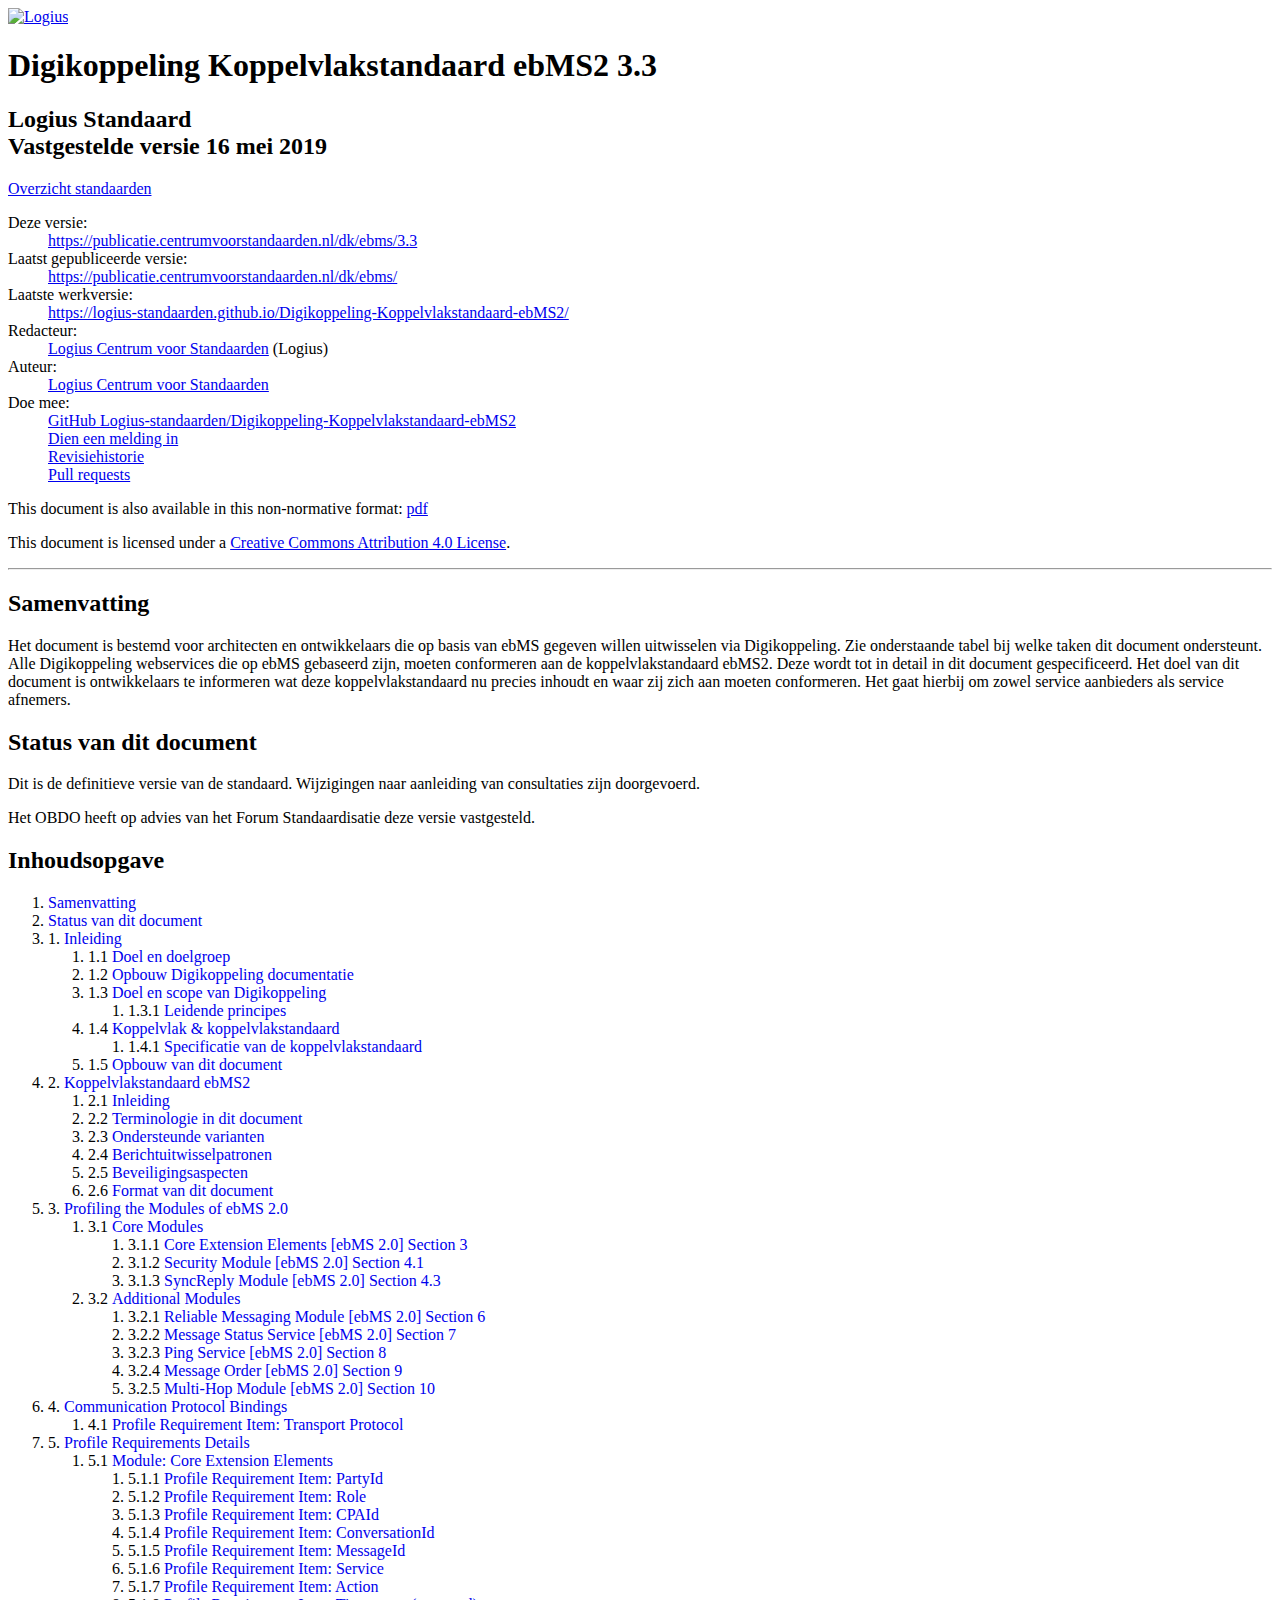
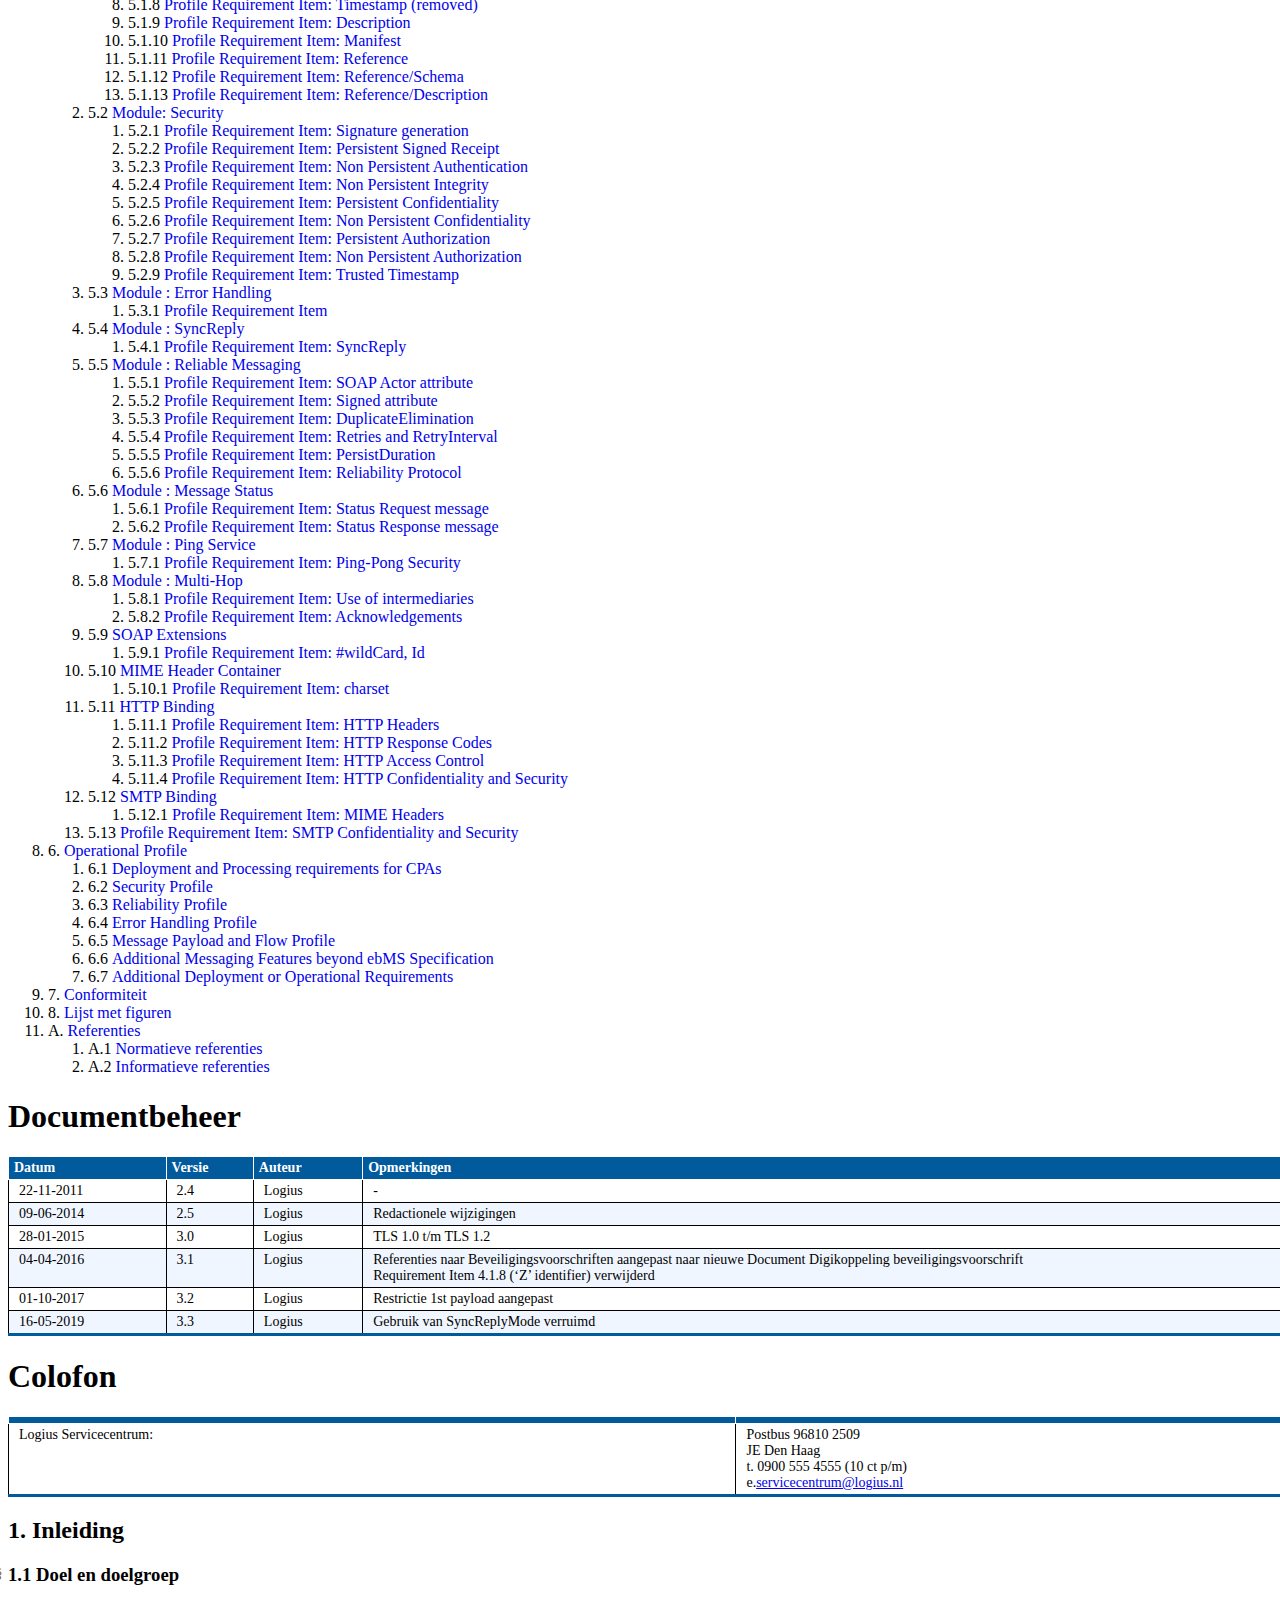
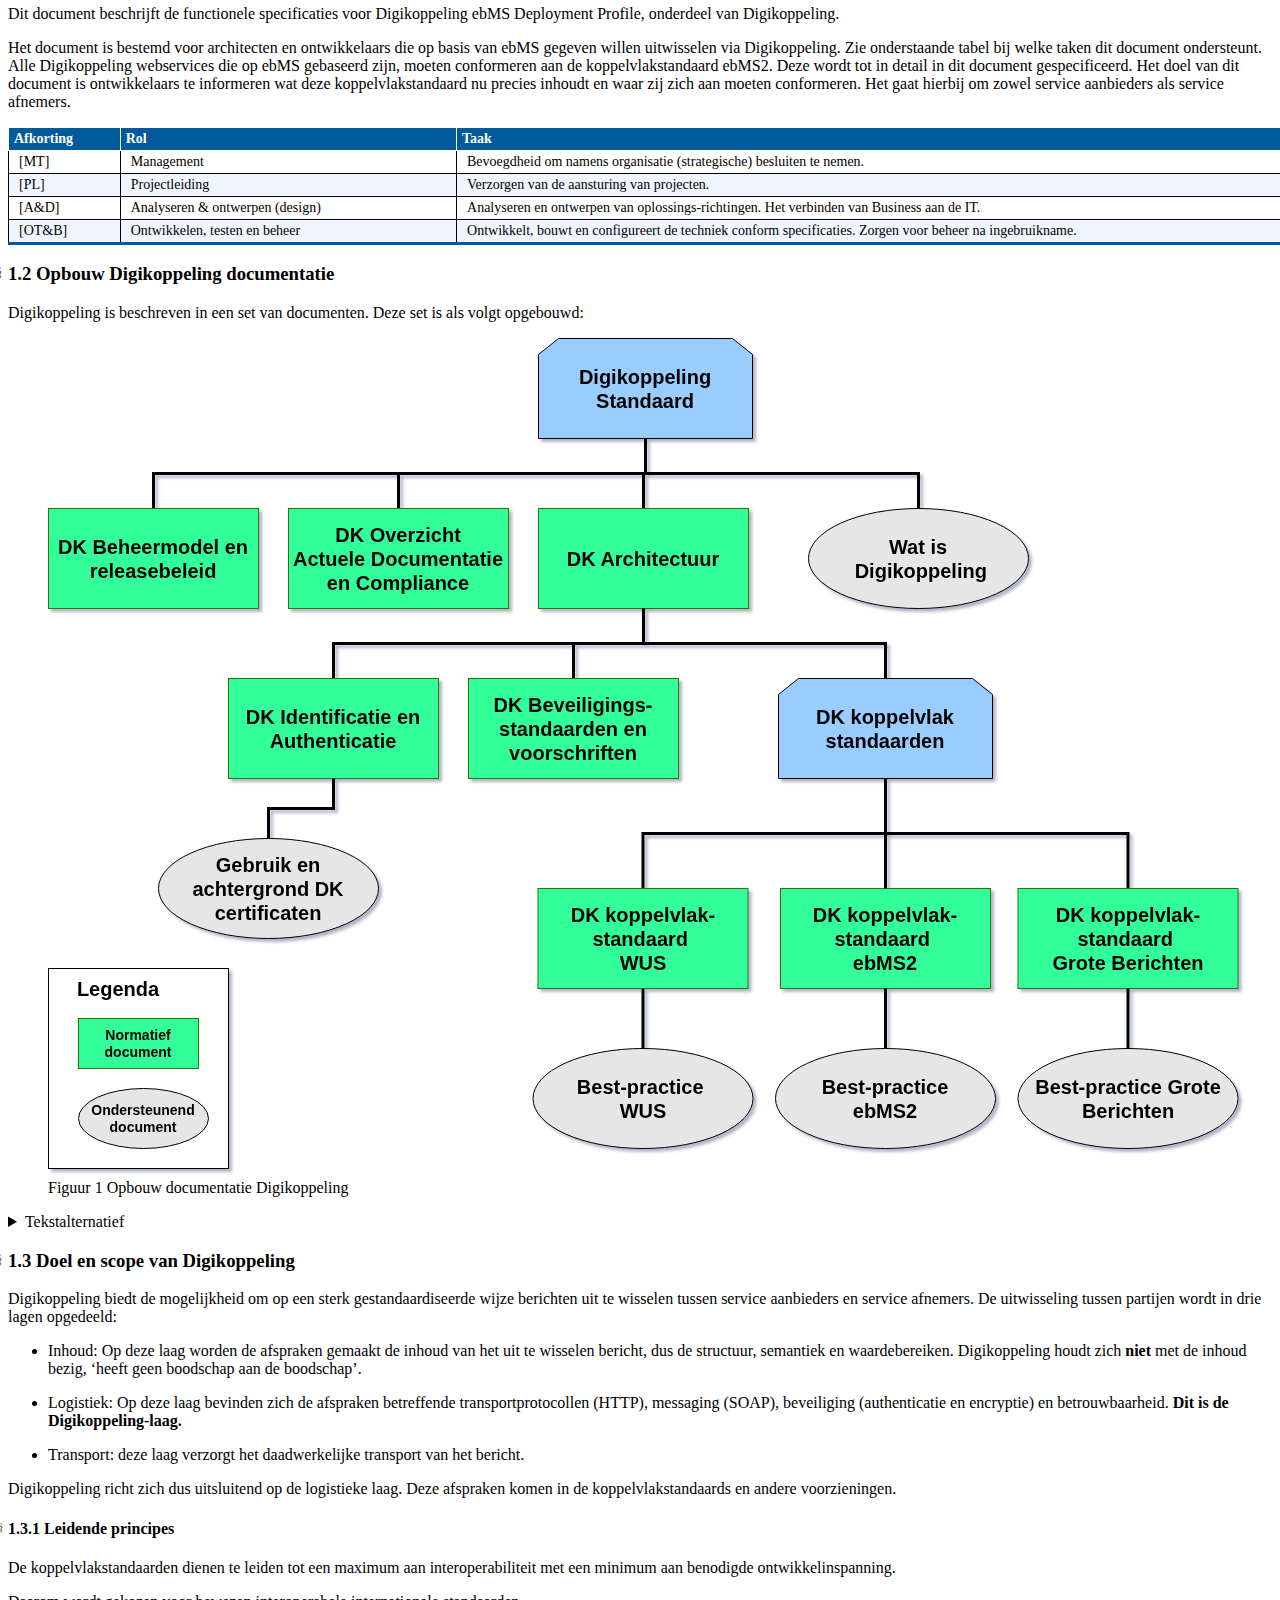
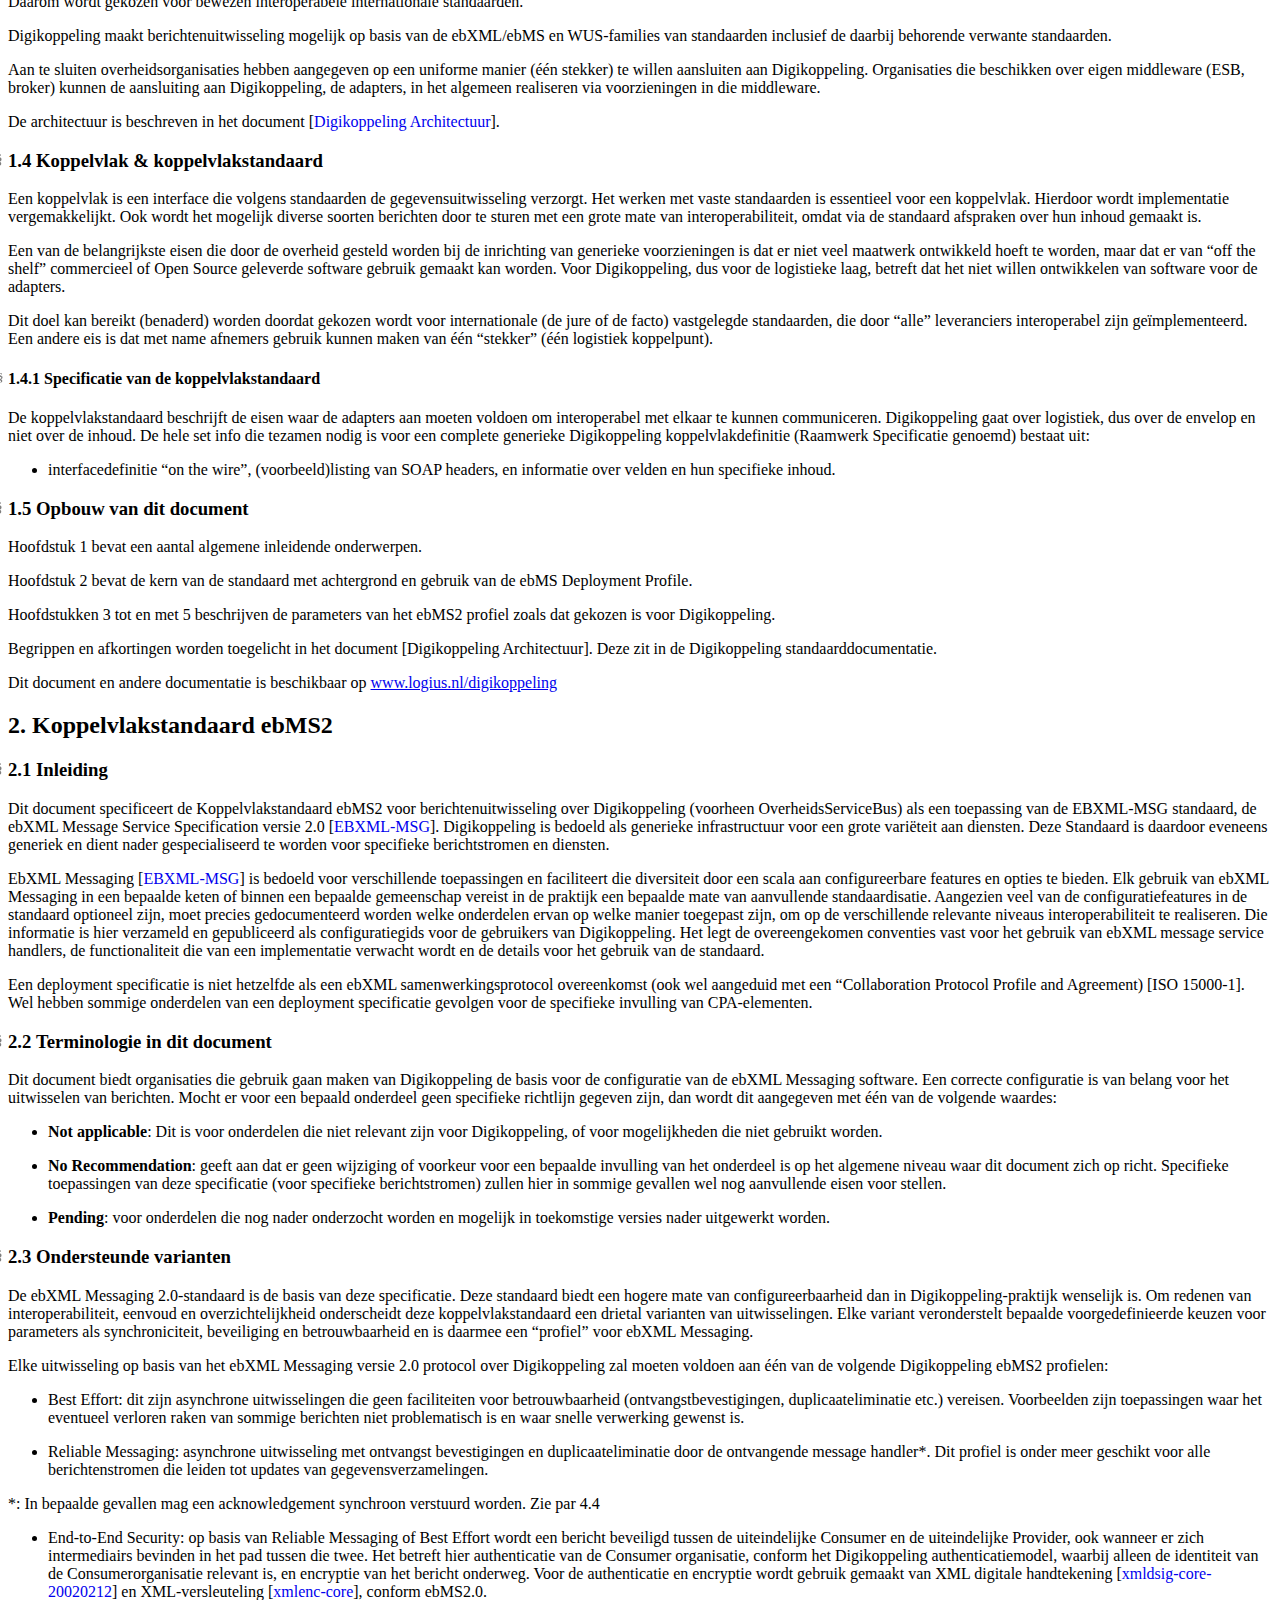
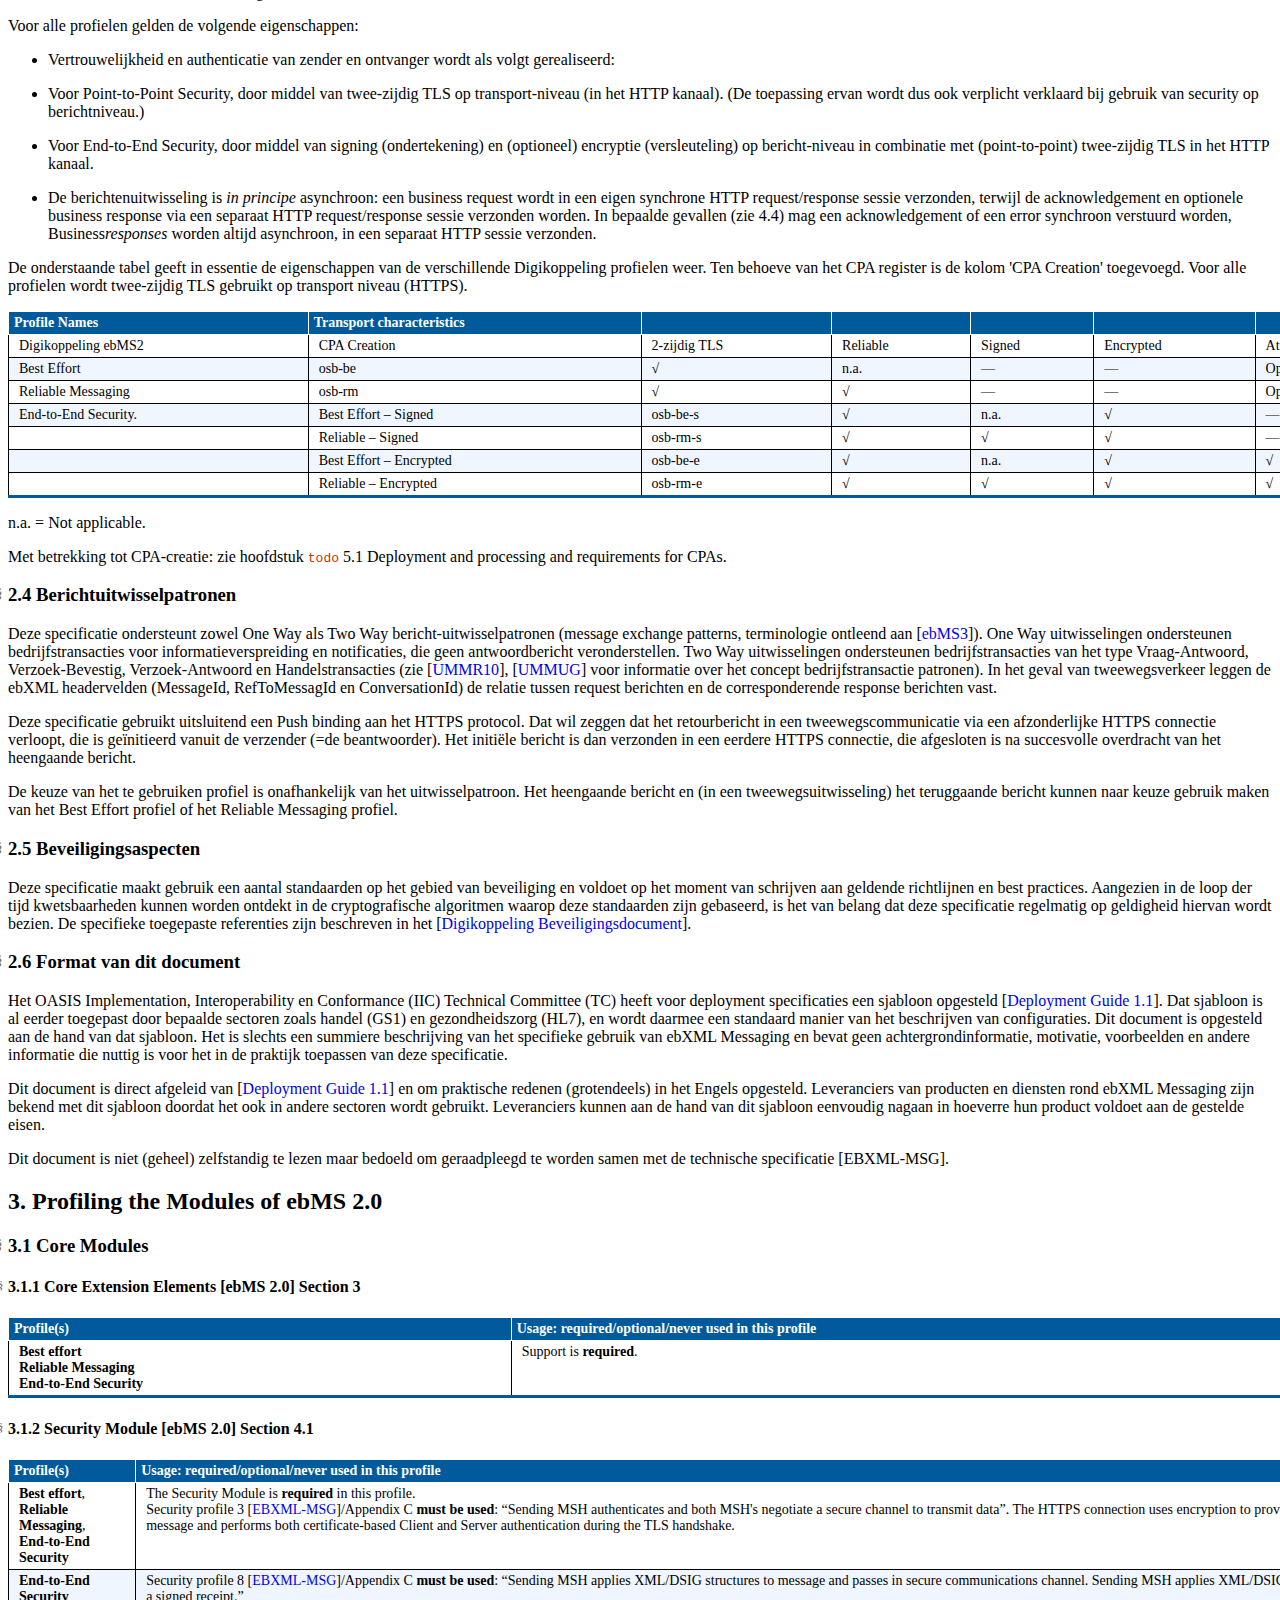
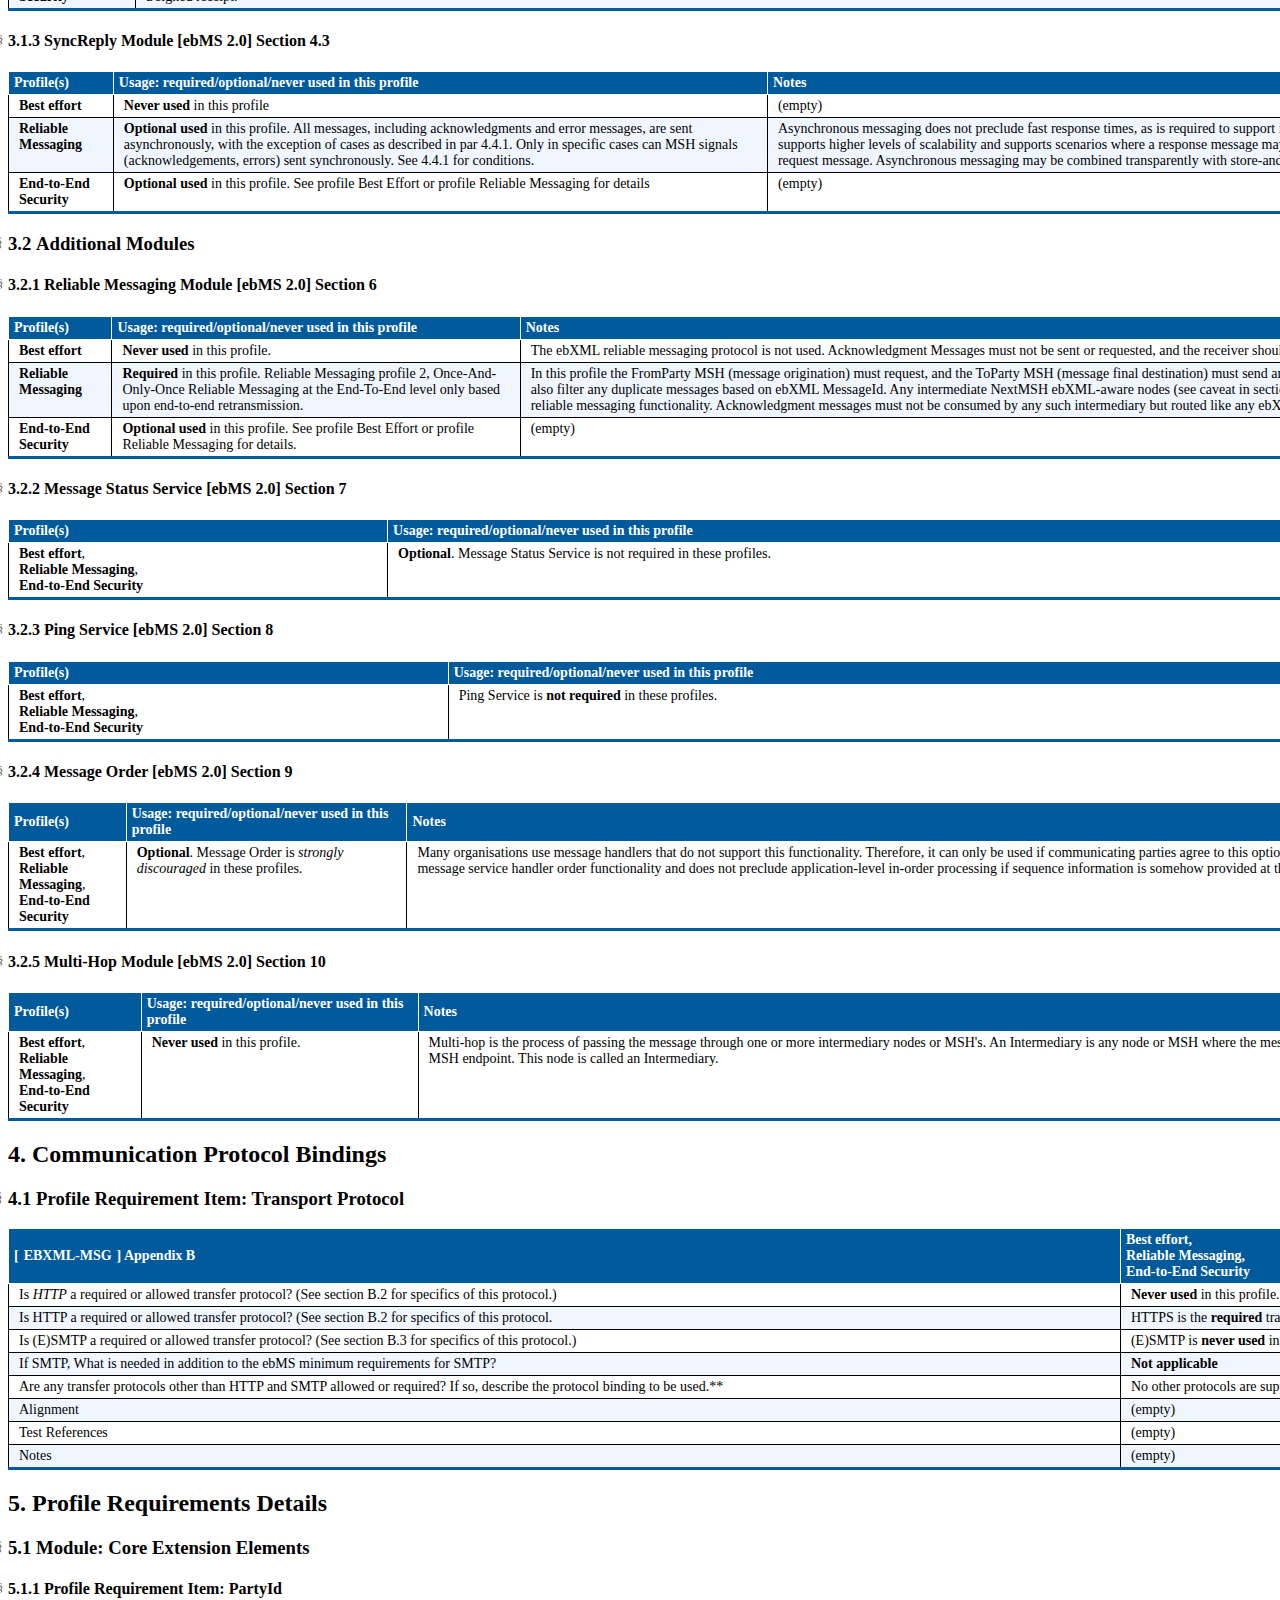
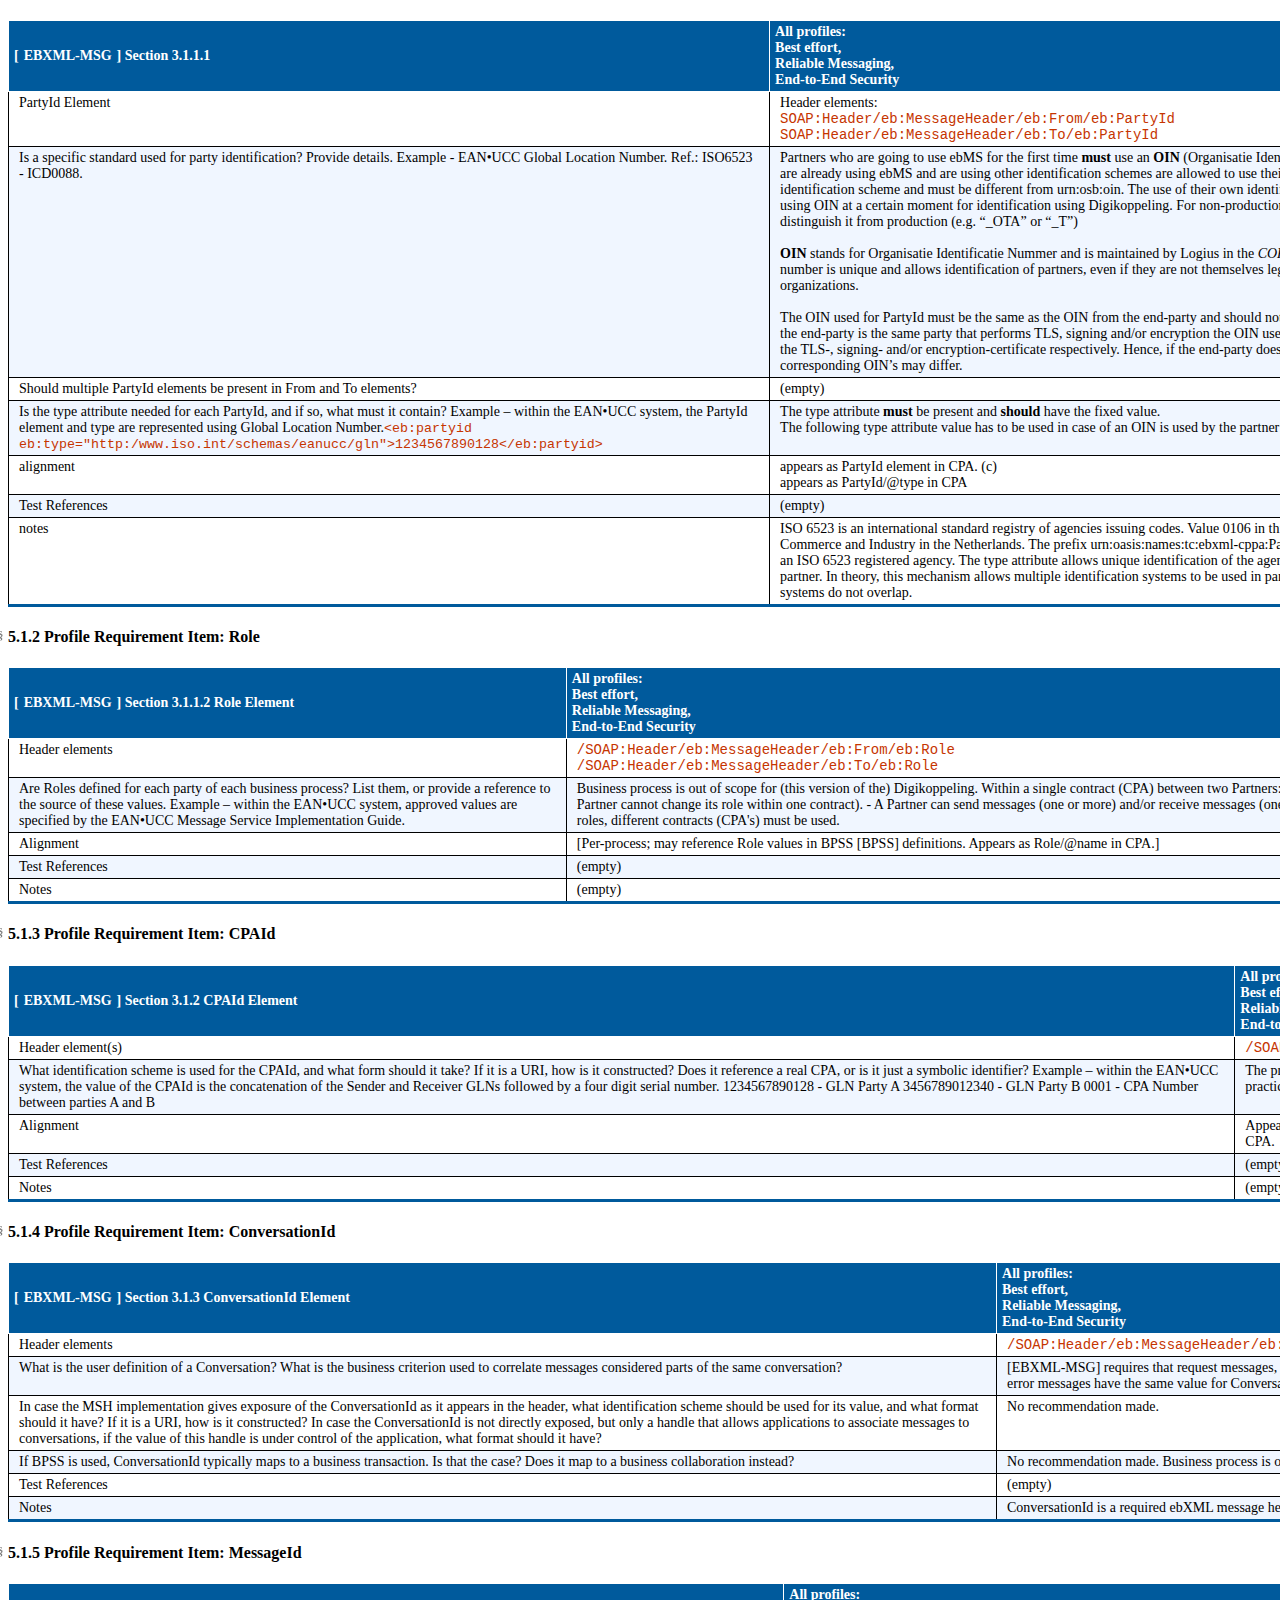
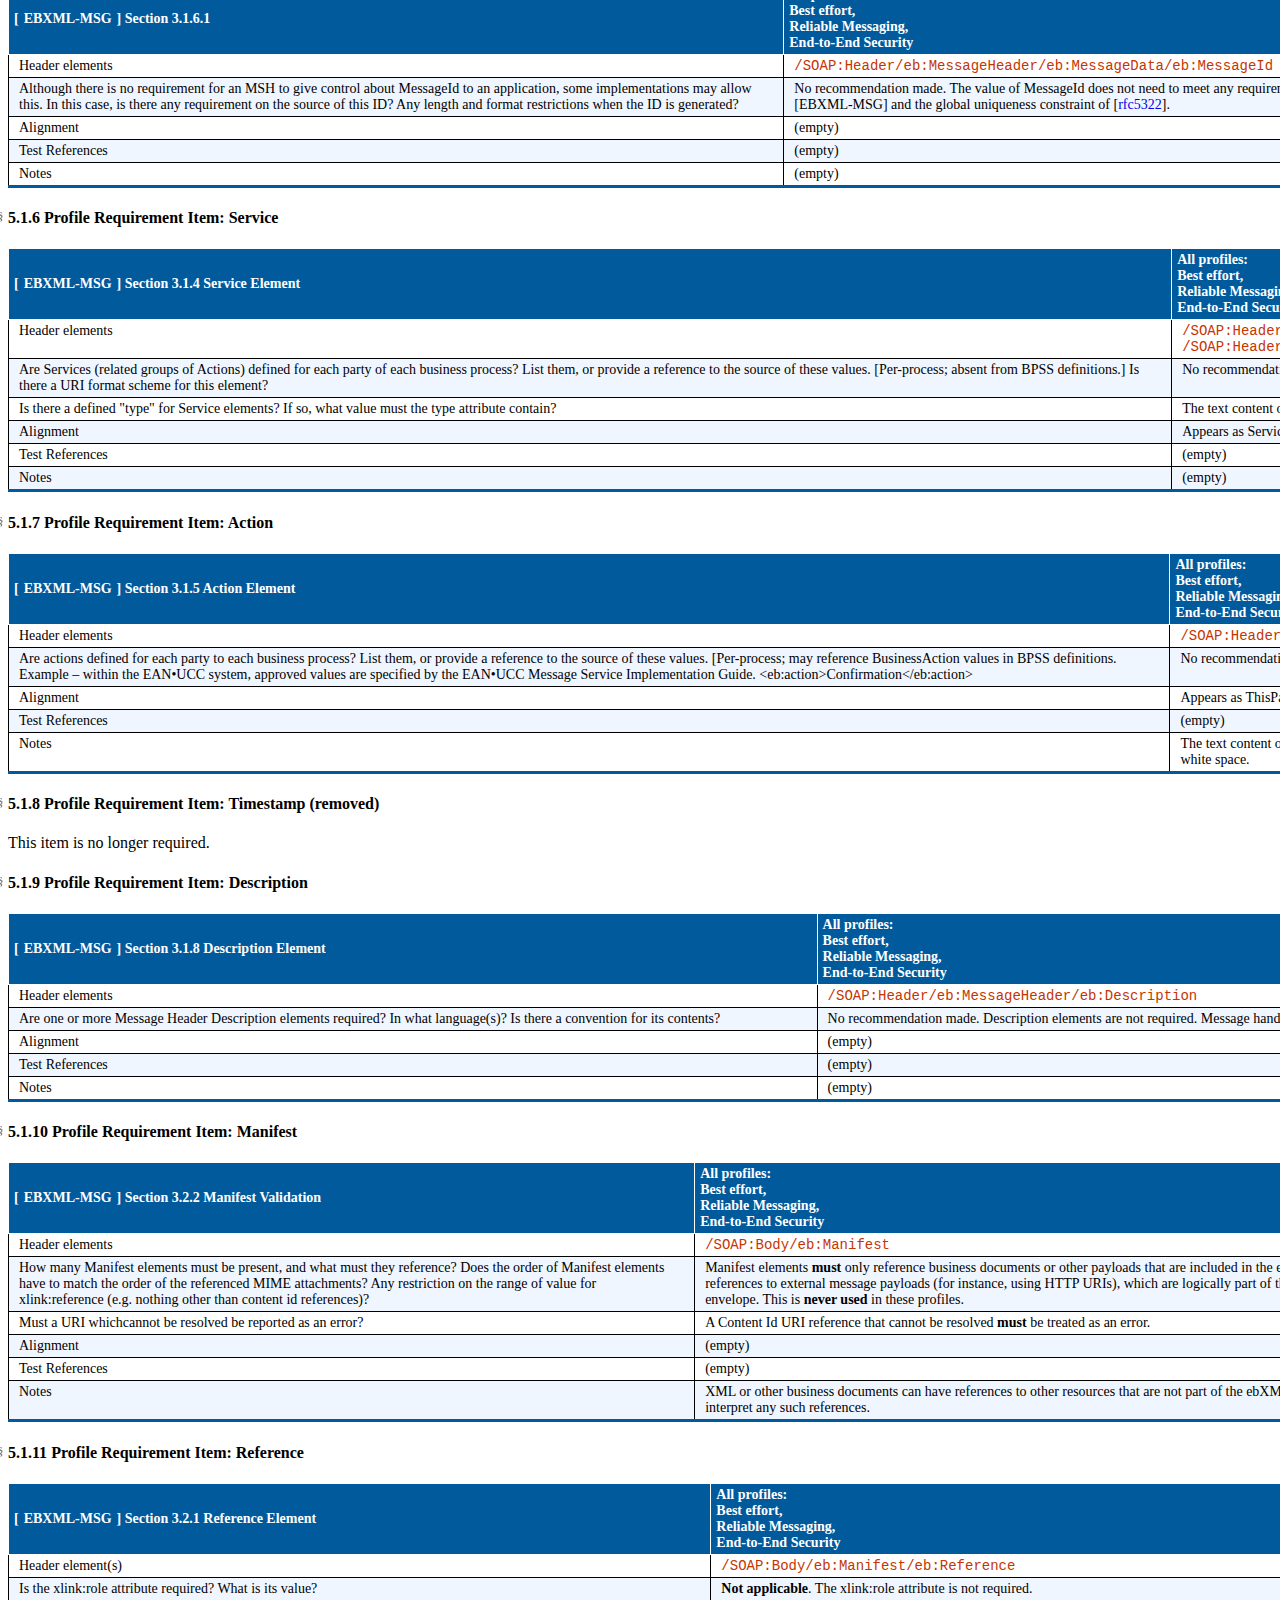
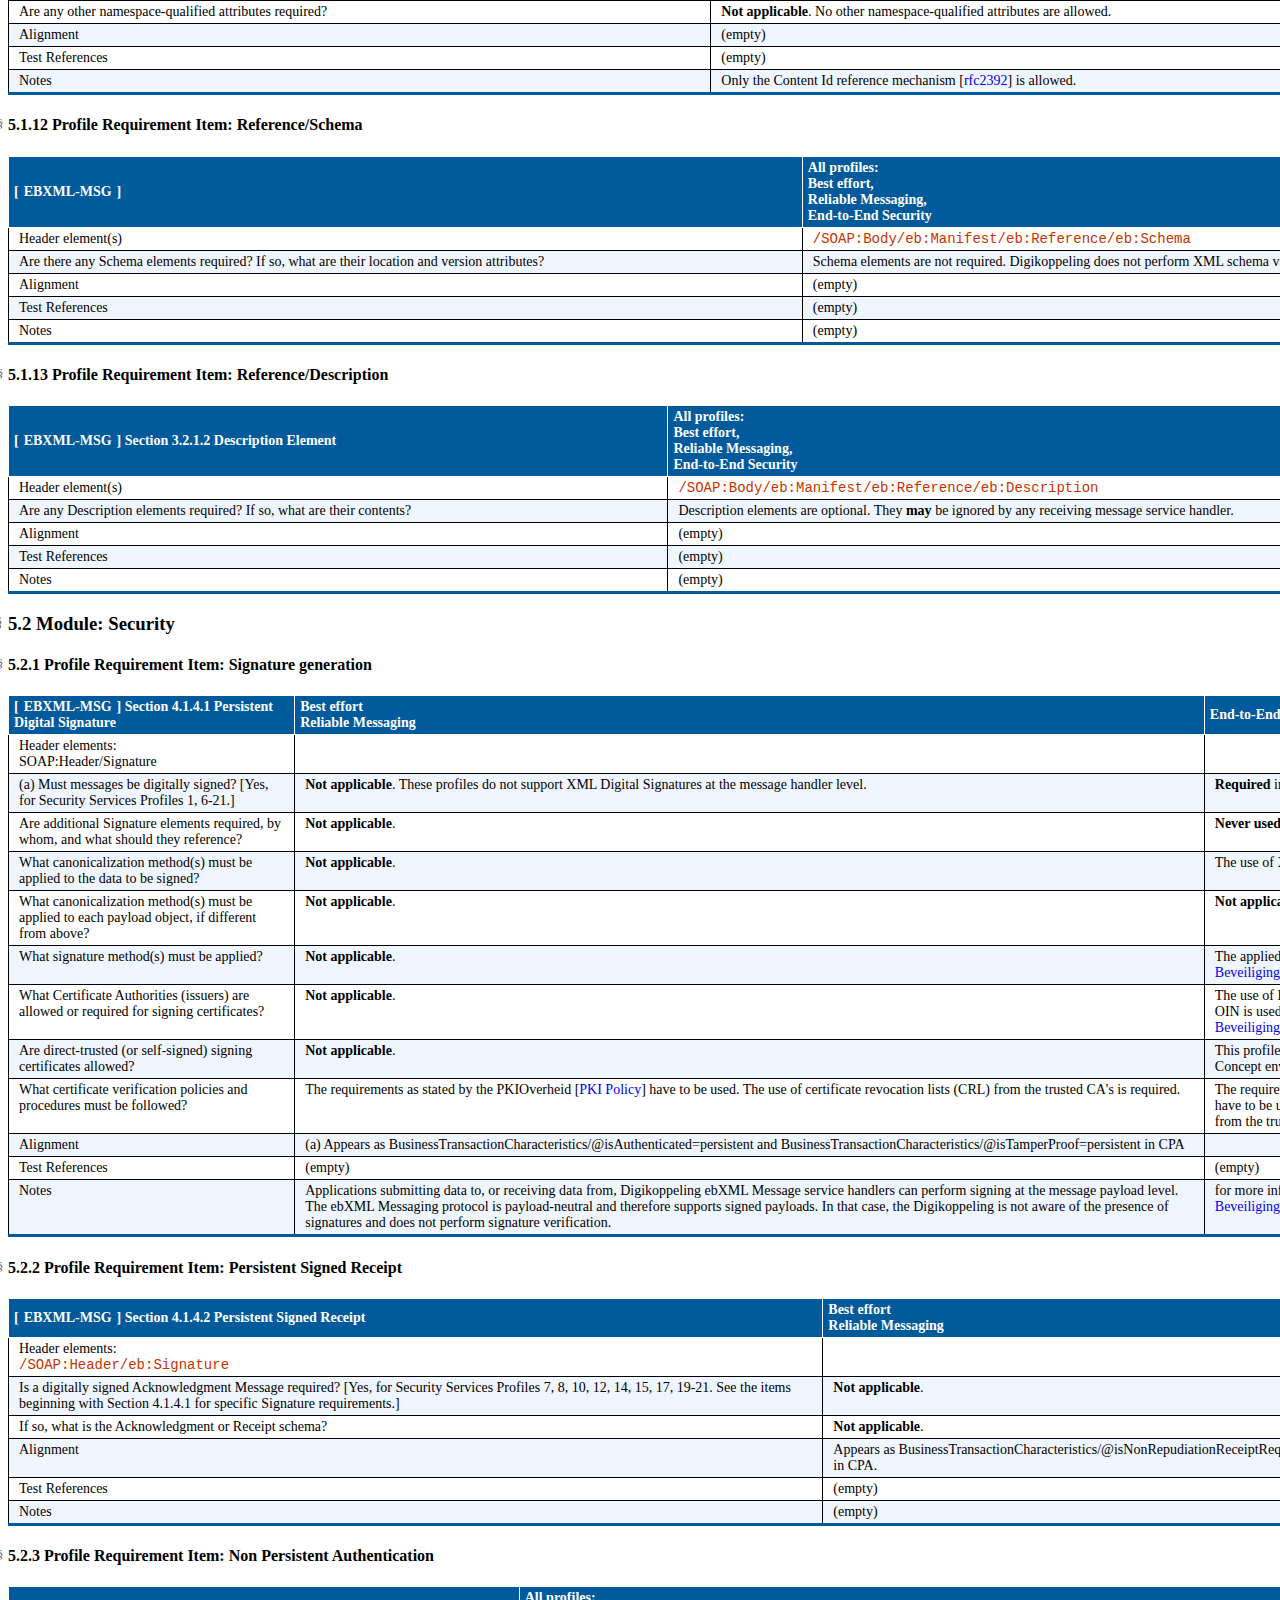
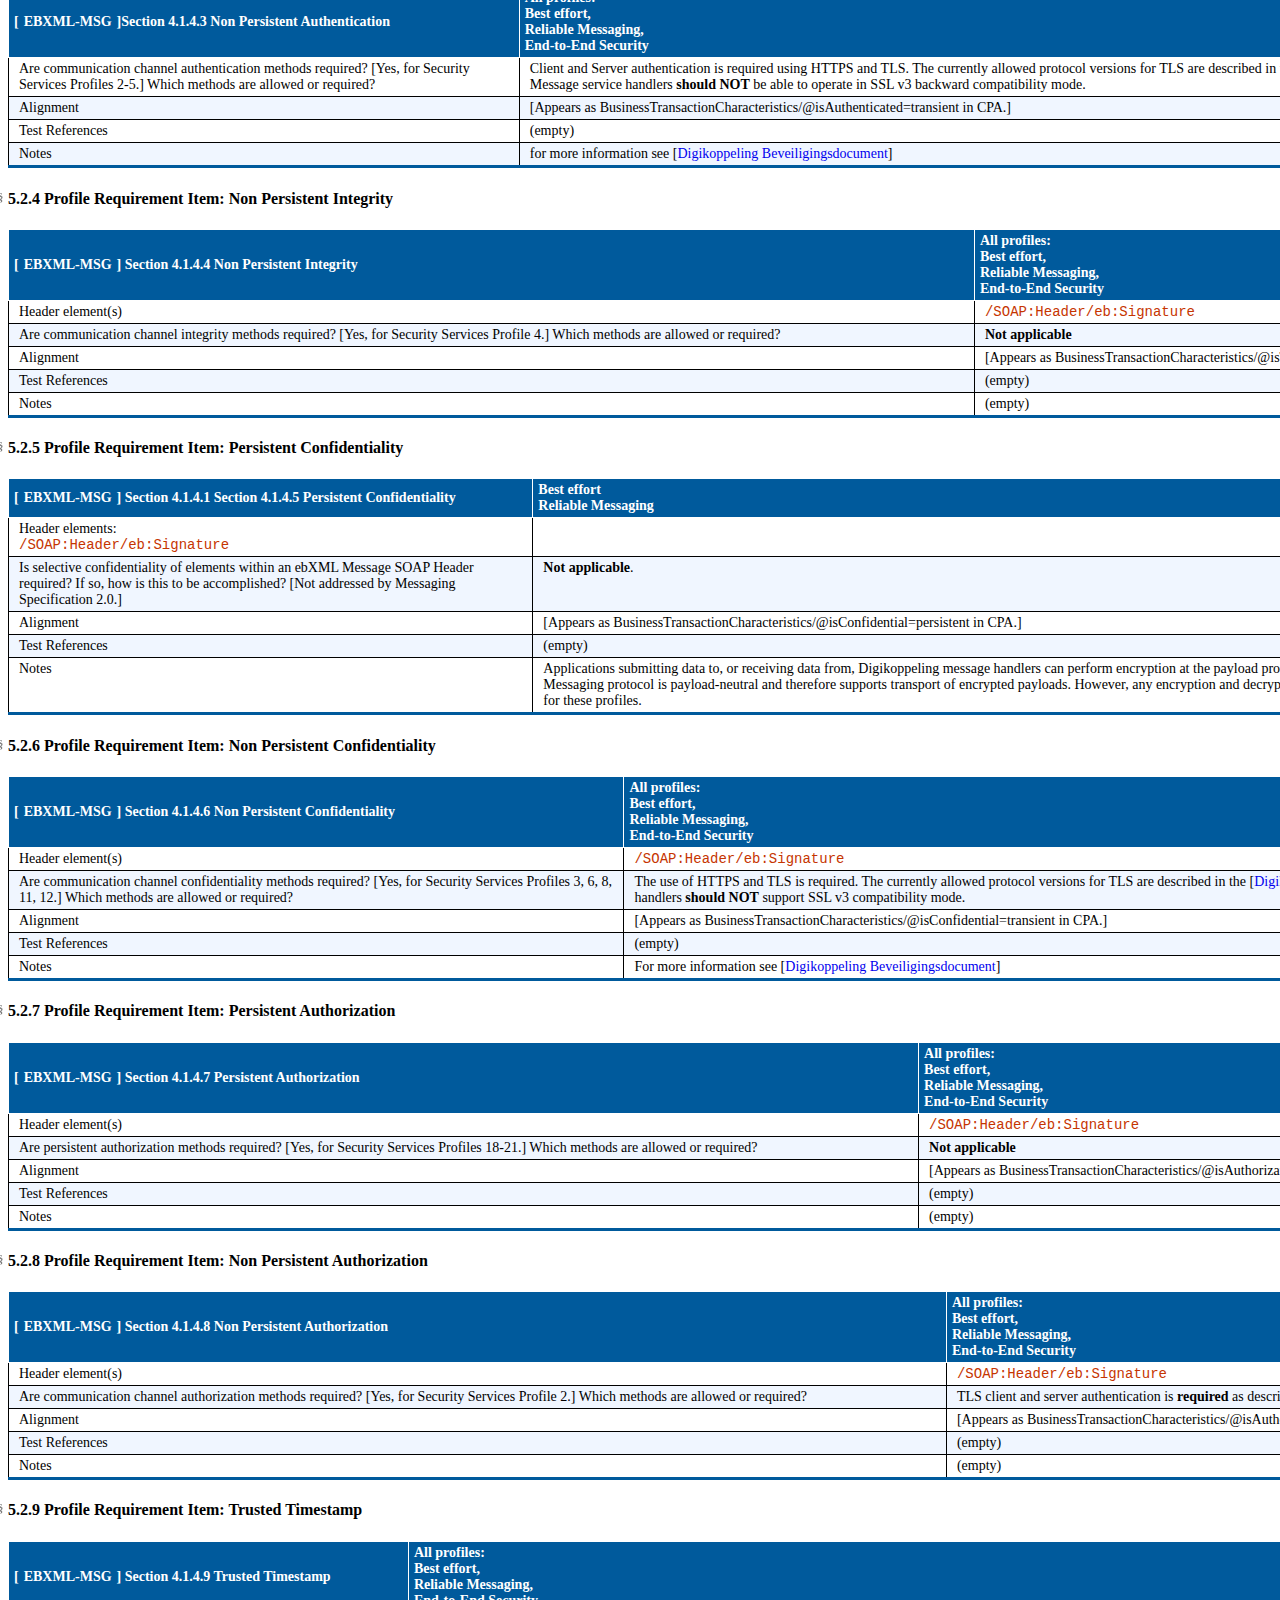
==== commit 44c008fd: "snapshot" ====
--- a/snapshot.html
+++ b/snapshot.html
@@ -1,7 +1,7 @@
 <!DOCTYPE html><html lang="nl"><head>
 <meta name="viewport" content="width=device-width, initial-scale=1, shrink-to-fit=no">
 <meta charset="utf-8">
-<meta name="generator" content="ReSpec 28.1.0 Logius profile 20220106">
+<meta name="generator" content="ReSpec 28.1.0 Logius profile 20220113">
 <style>
 dfn{cursor:pointer}
 .dfn-panel{position:absolute;z-index:35;min-width:300px;max-width:500px;padding:.5em .75em;margin-top:.6em;font:small Helvetica Neue,sans-serif,Droid Sans Fallback;background:#fff;color:#000;box-shadow:0 1em 3em -.4em rgba(0,0,0,.3),0 0 1px 1px rgba(0,0,0,.05);border-radius:2px}
@@ -169,12 +169,12 @@
       "publisher": "Nederlands Normalisatie-instituut"
     },
     "Digikoppeling Architectuur": {
-      "href": "https://centrumvoorstandaarden.github.io/Architectuur2.0-metRestfulAPI/static.html",
+      "href": "https://publicatie.centrumvoorstandaarden.nl/dk/architectuur/2.0vv/",
       "title": "Digikoppeling Architectuur",
       "authors": [
         "Logius Centrum voor standaarden"
       ],
-      "date": "december 2020",
+      "date": "4 Maart 2021",
       "publisher": "Logius",
       "id": "digikoppeling architectuur"
     },
@@ -209,7 +209,7 @@
       "id": "ummr10"
     },
     "UMMUG": {
-      "href": "www.unece.org/fileadmin/DAM/cefact/umm/UMM_userguide_220606.pdf",
+      "href": "https://www.unece.org/fileadmin/DAM/cefact/umm/UMM_userguide_220606.pdf",
       "title": "UN/CEFACT Modeling Methodology (UMM) User Guide",
       "authors": [
         ""
@@ -219,9 +219,9 @@
       "id": "ummug"
     },
     "Digikoppeling Beveiligingsdocument": {
-      "href": "https://www.logius.nl/sites/default/files/bestanden/website/Digikoppeling_Beveiligingsstandaarden_en_voorschriften_v1.3.pdf",
+      "href": "https://publicatie.centrumvoorstandaarden.nl/dk/beveilig/",
       "title": "Digikoppeling Beveiligingsstandaarden en voorschriften",
-      "date": "2020",
+      "date": "1 Februari 2021",
       "publisher": "Logius",
       "id": "digikoppeling beveiligingsdocument"
     },
@@ -254,7 +254,7 @@
 }</script>
 <link rel="stylesheet" href="https://publicatie.centrumvoorstandaarden.nl/respec/style/LS-DEF.css"></head>
 
-<body class="h-entry"><div class="head">
+<body class="h-entry toc-inline"><div class="head">
     <a class="logo" href="https://www.logius.nl/standaarden"><img alt="Logius" height="77" id="Logius" src="https://publicatie.centrumvoorstandaarden.nl/respec/style/logos/figure-logius.svg" width="44">
   </a> <h1 id="title" class="title">Digikoppeling Koppelvlakstandaard ebMS2 3.3</h1>
     
@@ -930,7 +930,7 @@
 <td><code>/SOAP:Header/eb:MessageHeader/eb:From/eb:Role</code><br><code>/SOAP:Header/eb:MessageHeader/eb:To/eb:Role</code></td>
 </tr>
 <tr>
-<td>Are Roles defined for each party of each business process? List them, or provide a reference to the source of these values. Example – within the EAN•UCC system, approved values are specified by the EAN•UCC Message Service Implementation Guide. &lt;eb:role&gt;http:/<a href="http://www.ean-ucc.org/roles/seller%5C">www.ean-ucc.org/roles/seller\</a>&lt;/eb:role&gt;</td>
+<td>Are Roles defined for each party of each business process? List them, or provide a reference to the source of these values. Example – within the EAN•UCC system, approved values are specified by the EAN•UCC Message Service Implementation Guide.</td>
 <td>Business process is out of scope for (this version of the) Digikoppeling. Within a single contract (CPA) between two Partners: - A Partner <strong>must</strong> fulfill one and only one role (a Partner cannot change its role within one contract). - A Partner can send messages (one or more) and/or receive messages (one or more). In case a Partner wants to use different roles, different contracts (CPA's) must be used.</td>
 </tr>
 <tr>
@@ -2281,7 +2281,7 @@
 </tr>
 <tr>
 <td>Is there a set of predefined CPA templates that can be used to create given Parties’ CPA's?</td>
-<td>It is <strong>highly recommended</strong> to use the “CPA Register” facility. A web-based program is available by which CPA's are created and stored. See <a href="https://cparegister.minvenj.nl/logius">https://cparegister.minvenj.nl/logius</a> See <a href="http://www.logius.nl/digikoppeling/documentatie">http://www.logius.nl/digikoppeling/documentatie</a> for information about the CPA Creation facility (document is written in Dutch). In addition to this there is a <strong>Best Practices</strong> document with information about the use of CPA's.</td>
+<td>It is <strong>highly recommended</strong> to use the “CPA Register” facility. A web-based program is available by which CPA's are created and stored. See <a href="https://cparegister.minvenj.nl/logius">https://cparegister.minvenj.nl/logius</a> See <a href="https://www.logius.nl/diensten/digikoppeling/documentatie">https://www.logius.nl/diensten/digikoppeling/documentatie</a> for information about the CPA Creation facility (document is written in Dutch). In addition to this there is a <strong>Best Practices</strong> document with information about the use of CPA's.</td>
 </tr>
 <tr>
 <td>Is there a particular format for file names of CPA's, in case that file name is different from CPA-ID value?</td>
@@ -2448,10 +2448,10 @@
 
 <section id="references" class="appendix"><h2 id="a-referenties"><bdi class="secno">A. </bdi>Referenties<a class="self-link" href="#references" aria-label="Permalink for Appendix A."></a></h2><section id="normatieve-referenties">
     <h3 id="a-1-normatieve-referenties"><bdi class="secno">A.1 </bdi>Normatieve referenties<a class="self-link" href="#normatieve-referenties" aria-label="Permalink for Appendix A.1"></a></h3>
-    <dl class="bibliography"><dt id="bib-digikoppeling architectuur">[Digikoppeling Architectuur]</dt><dd><a href="https://centrumvoorstandaarden.github.io/Architectuur2.0-metRestfulAPI/static.html"><cite>Digikoppeling Architectuur</cite></a>. Logius Centrum voor standaarden.  Logius. december 2020. URL: <a href="https://centrumvoorstandaarden.github.io/Architectuur2.0-metRestfulAPI/static.html">https://centrumvoorstandaarden.github.io/Architectuur2.0-metRestfulAPI/static.html</a></dd><dt id="bib-digikoppeling beveiligingsdocument">[Digikoppeling Beveiligingsdocument]</dt><dd><a href="https://www.logius.nl/sites/default/files/bestanden/website/Digikoppeling_Beveiligingsstandaarden_en_voorschriften_v1.3.pdf"><cite>Digikoppeling Beveiligingsstandaarden en voorschriften</cite></a>.  Logius. 2020. URL: <a href="https://www.logius.nl/sites/default/files/bestanden/website/Digikoppeling_Beveiligingsstandaarden_en_voorschriften_v1.3.pdf">https://www.logius.nl/sites/default/files/bestanden/website/Digikoppeling_Beveiligingsstandaarden_en_voorschriften_v1.3.pdf</a></dd><dt id="bib-ebxml-msg">[EBXML-MSG]</dt><dd><a href="https://www.oasis-open.org/committees/download.php/272/ebMS_v2_0.pdf"><cite>OASIS ebXML Message Service Specification</cite></a>. Ian Jones; Brian Gibb; David Fischer. 1 April 2002. URL: <a href="https://www.oasis-open.org/committees/download.php/272/ebMS_v2_0.pdf">https://www.oasis-open.org/committees/download.php/272/ebMS_v2_0.pdf</a></dd><dt id="bib-pki ca">[PKI CA]</dt><dd><a href="https://www.logius.nl/diensten/pkioverheid/aansluiten-als-tsp/toegetreden-vertrouwensdienstverleners"><cite>Toegetreden vertrouwensdienstverleners</cite></a>.  Logius. URL: <a href="https://www.logius.nl/diensten/pkioverheid/aansluiten-als-tsp/toegetreden-vertrouwensdienstverleners">https://www.logius.nl/diensten/pkioverheid/aansluiten-als-tsp/toegetreden-vertrouwensdienstverleners</a></dd><dt id="bib-pki policy">[PKI Policy]</dt><dd><a href="https://www.logius.nl/diensten/pkioverheid/aansluiten-als-tsp/pogramma-van-eisen"><cite>Programma van Eisen (PKIoverheid)</cite></a>.  Logius. URL: <a href="https://www.logius.nl/diensten/pkioverheid/aansluiten-als-tsp/pogramma-van-eisen">https://www.logius.nl/diensten/pkioverheid/aansluiten-als-tsp/pogramma-van-eisen</a></dd><dt id="bib-rfc2392">[rfc2392]</dt><dd><a href="https://www.rfc-editor.org/rfc/rfc2392"><cite>Content-ID and Message-ID Uniform Resource Locators</cite></a>. E. Levinson.  IETF. August 1998. Proposed Standard. URL: <a href="https://www.rfc-editor.org/rfc/rfc2392">https://www.rfc-editor.org/rfc/rfc2392</a></dd><dt id="bib-rfc5322">[rfc5322]</dt><dd><a href="https://www.rfc-editor.org/rfc/rfc5322"><cite>Internet Message Format</cite></a>. P. Resnick, Ed..  IETF. October 2008. Draft Standard. URL: <a href="https://www.rfc-editor.org/rfc/rfc5322">https://www.rfc-editor.org/rfc/rfc5322</a></dd><dt id="bib-soap">[SOAP]</dt><dd><a href="https://www.w3.org/TR/SOAP/"><cite>SOAP Specifications</cite></a>.  W3C. 8 May 2000. W3C Working Group Note. URL: <a href="https://www.w3.org/TR/SOAP/">https://www.w3.org/TR/SOAP/</a></dd><dt id="bib-xml-exc-c14n">[xml-exc-c14n]</dt><dd><a href="https://www.w3.org/TR/xml-exc-c14n/"><cite>Exclusive XML Canonicalization Version 1.0</cite></a>. John Boyer; Donald Eastlake; Joseph Reagle.  W3C. 18 July 2002. W3C Recommendation. URL: <a href="https://www.w3.org/TR/xml-exc-c14n/">https://www.w3.org/TR/xml-exc-c14n/</a></dd><dt id="bib-xmldsig-core-20020212">[xmldsig-core-20020212]</dt><dd><a href="https://www.w3.org/TR/2002/REC-xmldsig-core-20020212/"><cite>XML-Signature Syntax and Processing</cite></a>. Donald Eastlake; Joseph Reagle; David Solo et al.  W3C. 12 February 2002. W3C Recommendation. URL: <a href="https://www.w3.org/TR/2002/REC-xmldsig-core-20020212/">https://www.w3.org/TR/2002/REC-xmldsig-core-20020212/</a></dd><dt id="bib-xmlenc-core">[xmlenc-core]</dt><dd><a href="https://www.w3.org/TR/xmlenc-core/"><cite>XML Encryption Syntax and Processing</cite></a>. Donald Eastlake; Joseph Reagle.  W3C. 10 December 2002. W3C Recommendation. URL: <a href="https://www.w3.org/TR/xmlenc-core/">https://www.w3.org/TR/xmlenc-core/</a></dd></dl>
+    <dl class="bibliography"><dt id="bib-digikoppeling architectuur">[Digikoppeling Architectuur]</dt><dd><a href="https://publicatie.centrumvoorstandaarden.nl/dk/architectuur/2.0vv/"><cite>Digikoppeling Architectuur</cite></a>. Logius Centrum voor standaarden.  Logius. 4 Maart 2021. URL: <a href="https://publicatie.centrumvoorstandaarden.nl/dk/architectuur/2.0vv/">https://publicatie.centrumvoorstandaarden.nl/dk/architectuur/2.0vv/</a></dd><dt id="bib-digikoppeling beveiligingsdocument">[Digikoppeling Beveiligingsdocument]</dt><dd><a href="https://publicatie.centrumvoorstandaarden.nl/dk/beveilig/"><cite>Digikoppeling Beveiligingsstandaarden en voorschriften</cite></a>.  Logius. 1 Februari 2021. URL: <a href="https://publicatie.centrumvoorstandaarden.nl/dk/beveilig/">https://publicatie.centrumvoorstandaarden.nl/dk/beveilig/</a></dd><dt id="bib-ebxml-msg">[EBXML-MSG]</dt><dd><a href="https://www.oasis-open.org/committees/download.php/272/ebMS_v2_0.pdf"><cite>OASIS ebXML Message Service Specification</cite></a>. Ian Jones; Brian Gibb; David Fischer. 1 April 2002. URL: <a href="https://www.oasis-open.org/committees/download.php/272/ebMS_v2_0.pdf">https://www.oasis-open.org/committees/download.php/272/ebMS_v2_0.pdf</a></dd><dt id="bib-pki ca">[PKI CA]</dt><dd><a href="https://www.logius.nl/diensten/pkioverheid/aansluiten-als-tsp/toegetreden-vertrouwensdienstverleners"><cite>Toegetreden vertrouwensdienstverleners</cite></a>.  Logius. URL: <a href="https://www.logius.nl/diensten/pkioverheid/aansluiten-als-tsp/toegetreden-vertrouwensdienstverleners">https://www.logius.nl/diensten/pkioverheid/aansluiten-als-tsp/toegetreden-vertrouwensdienstverleners</a></dd><dt id="bib-pki policy">[PKI Policy]</dt><dd><a href="https://www.logius.nl/diensten/pkioverheid/aansluiten-als-tsp/pogramma-van-eisen"><cite>Programma van Eisen (PKIoverheid)</cite></a>.  Logius. URL: <a href="https://www.logius.nl/diensten/pkioverheid/aansluiten-als-tsp/pogramma-van-eisen">https://www.logius.nl/diensten/pkioverheid/aansluiten-als-tsp/pogramma-van-eisen</a></dd><dt id="bib-rfc2392">[rfc2392]</dt><dd><a href="https://www.rfc-editor.org/rfc/rfc2392"><cite>Content-ID and Message-ID Uniform Resource Locators</cite></a>. E. Levinson.  IETF. August 1998. Proposed Standard. URL: <a href="https://www.rfc-editor.org/rfc/rfc2392">https://www.rfc-editor.org/rfc/rfc2392</a></dd><dt id="bib-rfc5322">[rfc5322]</dt><dd><a href="https://www.rfc-editor.org/rfc/rfc5322"><cite>Internet Message Format</cite></a>. P. Resnick, Ed..  IETF. October 2008. Draft Standard. URL: <a href="https://www.rfc-editor.org/rfc/rfc5322">https://www.rfc-editor.org/rfc/rfc5322</a></dd><dt id="bib-soap">[SOAP]</dt><dd><a href="https://www.w3.org/TR/SOAP/"><cite>SOAP Specifications</cite></a>.  W3C. 8 May 2000. W3C Working Group Note. URL: <a href="https://www.w3.org/TR/SOAP/">https://www.w3.org/TR/SOAP/</a></dd><dt id="bib-xml-exc-c14n">[xml-exc-c14n]</dt><dd><a href="https://www.w3.org/TR/xml-exc-c14n/"><cite>Exclusive XML Canonicalization Version 1.0</cite></a>. John Boyer; Donald Eastlake; Joseph Reagle.  W3C. 18 July 2002. W3C Recommendation. URL: <a href="https://www.w3.org/TR/xml-exc-c14n/">https://www.w3.org/TR/xml-exc-c14n/</a></dd><dt id="bib-xmldsig-core-20020212">[xmldsig-core-20020212]</dt><dd><a href="https://www.w3.org/TR/2002/REC-xmldsig-core-20020212/"><cite>XML-Signature Syntax and Processing</cite></a>. Donald Eastlake; Joseph Reagle; David Solo et al.  W3C. 12 February 2002. W3C Recommendation. URL: <a href="https://www.w3.org/TR/2002/REC-xmldsig-core-20020212/">https://www.w3.org/TR/2002/REC-xmldsig-core-20020212/</a></dd><dt id="bib-xmlenc-core">[xmlenc-core]</dt><dd><a href="https://www.w3.org/TR/xmlenc-core/"><cite>XML Encryption Syntax and Processing</cite></a>. Donald Eastlake; Joseph Reagle.  W3C. 10 December 2002. W3C Recommendation. URL: <a href="https://www.w3.org/TR/xmlenc-core/">https://www.w3.org/TR/xmlenc-core/</a></dd></dl>
   </section><section id="informatieve-referenties">
     <h3 id="a-2-informatieve-referenties"><bdi class="secno">A.2 </bdi>Informatieve referenties<a class="self-link" href="#informatieve-referenties" aria-label="Permalink for Appendix A.2"></a></h3>
-    <dl class="bibliography"><dt id="bib-deployment guide 1.1">[Deployment Guide 1.1]</dt><dd><a href="http://www.oasis-open.org/apps/org/workgroup/ebxml-iic-deployment-profile-template-intro-100406.doc"><cite>Deployment Profile Template For OASIS ebXML Message Service 2.0</cite></a>. Pete Wenzel; Jacques Durand.  OASIS. June 2005. URL: <a href="http://www.oasis-open.org/apps/org/workgroup/ebxml-iic-deployment-profile-template-intro-100406.doc">http://www.oasis-open.org/apps/org/workgroup/ebxml-iic-deployment-profile-template-intro-100406.doc</a></dd><dt id="bib-ebms3">[ebMS3]</dt><dd><a href="https://docs.oasis-open.org/ebxml-msg/ebms/v3.0/core/os/ebms_core-3.0-spec-os.html"><cite>Collaboration-Protocol Profile and Agreement Specification Version 2.0</cite></a>. Ian Jones; Pete Wenzel.  Oasis. October 2007. URL: <a href="https://docs.oasis-open.org/ebxml-msg/ebms/v3.0/core/os/ebms_core-3.0-spec-os.html">https://docs.oasis-open.org/ebxml-msg/ebms/v3.0/core/os/ebms_core-3.0-spec-os.html</a></dd><dt id="bib-ummr10">[UMMR10]</dt><dd><a href="https://unece.org/DAM/cefact/umm/UMM_Revision_10_2001.zip"><cite>UMM Revision 10</cite></a>. .  UN/CEFACT. 2001. URL: <a href="https://unece.org/DAM/cefact/umm/UMM_Revision_10_2001.zip">https://unece.org/DAM/cefact/umm/UMM_Revision_10_2001.zip</a></dd><dt id="bib-ummug">[UMMUG]</dt><dd><a href="www.unece.org/fileadmin/DAM/cefact/umm/UMM_userguide_220606.pdf"><cite>UN/CEFACT Modeling Methodology (UMM) User Guide</cite></a>. .  UN/CEFACT. 2003. URL: <a href="www.unece.org/fileadmin/DAM/cefact/umm/UMM_userguide_220606.pdf">www.unece.org/fileadmin/DAM/cefact/umm/UMM_userguide_220606.pdf</a></dd></dl>
+    <dl class="bibliography"><dt id="bib-deployment guide 1.1">[Deployment Guide 1.1]</dt><dd><a href="http://www.oasis-open.org/apps/org/workgroup/ebxml-iic-deployment-profile-template-intro-100406.doc"><cite>Deployment Profile Template For OASIS ebXML Message Service 2.0</cite></a>. Pete Wenzel; Jacques Durand.  OASIS. June 2005. URL: <a href="http://www.oasis-open.org/apps/org/workgroup/ebxml-iic-deployment-profile-template-intro-100406.doc">http://www.oasis-open.org/apps/org/workgroup/ebxml-iic-deployment-profile-template-intro-100406.doc</a></dd><dt id="bib-ebms3">[ebMS3]</dt><dd><a href="https://docs.oasis-open.org/ebxml-msg/ebms/v3.0/core/os/ebms_core-3.0-spec-os.html"><cite>Collaboration-Protocol Profile and Agreement Specification Version 2.0</cite></a>. Ian Jones; Pete Wenzel.  Oasis. October 2007. URL: <a href="https://docs.oasis-open.org/ebxml-msg/ebms/v3.0/core/os/ebms_core-3.0-spec-os.html">https://docs.oasis-open.org/ebxml-msg/ebms/v3.0/core/os/ebms_core-3.0-spec-os.html</a></dd><dt id="bib-ummr10">[UMMR10]</dt><dd><a href="https://unece.org/DAM/cefact/umm/UMM_Revision_10_2001.zip"><cite>UMM Revision 10</cite></a>. .  UN/CEFACT. 2001. URL: <a href="https://unece.org/DAM/cefact/umm/UMM_Revision_10_2001.zip">https://unece.org/DAM/cefact/umm/UMM_Revision_10_2001.zip</a></dd><dt id="bib-ummug">[UMMUG]</dt><dd><a href="https://www.unece.org/fileadmin/DAM/cefact/umm/UMM_userguide_220606.pdf"><cite>UN/CEFACT Modeling Methodology (UMM) User Guide</cite></a>. .  UN/CEFACT. 2003. URL: <a href="https://www.unece.org/fileadmin/DAM/cefact/umm/UMM_userguide_220606.pdf">https://www.unece.org/fileadmin/DAM/cefact/umm/UMM_userguide_220606.pdf</a></dd></dl>
   </section></section><p role="navigation" id="back-to-top">
     <a href="#title"><abbr title="Back to Top">↑</abbr></a>
   </p><script id="respec-dfn-panel">(() => {
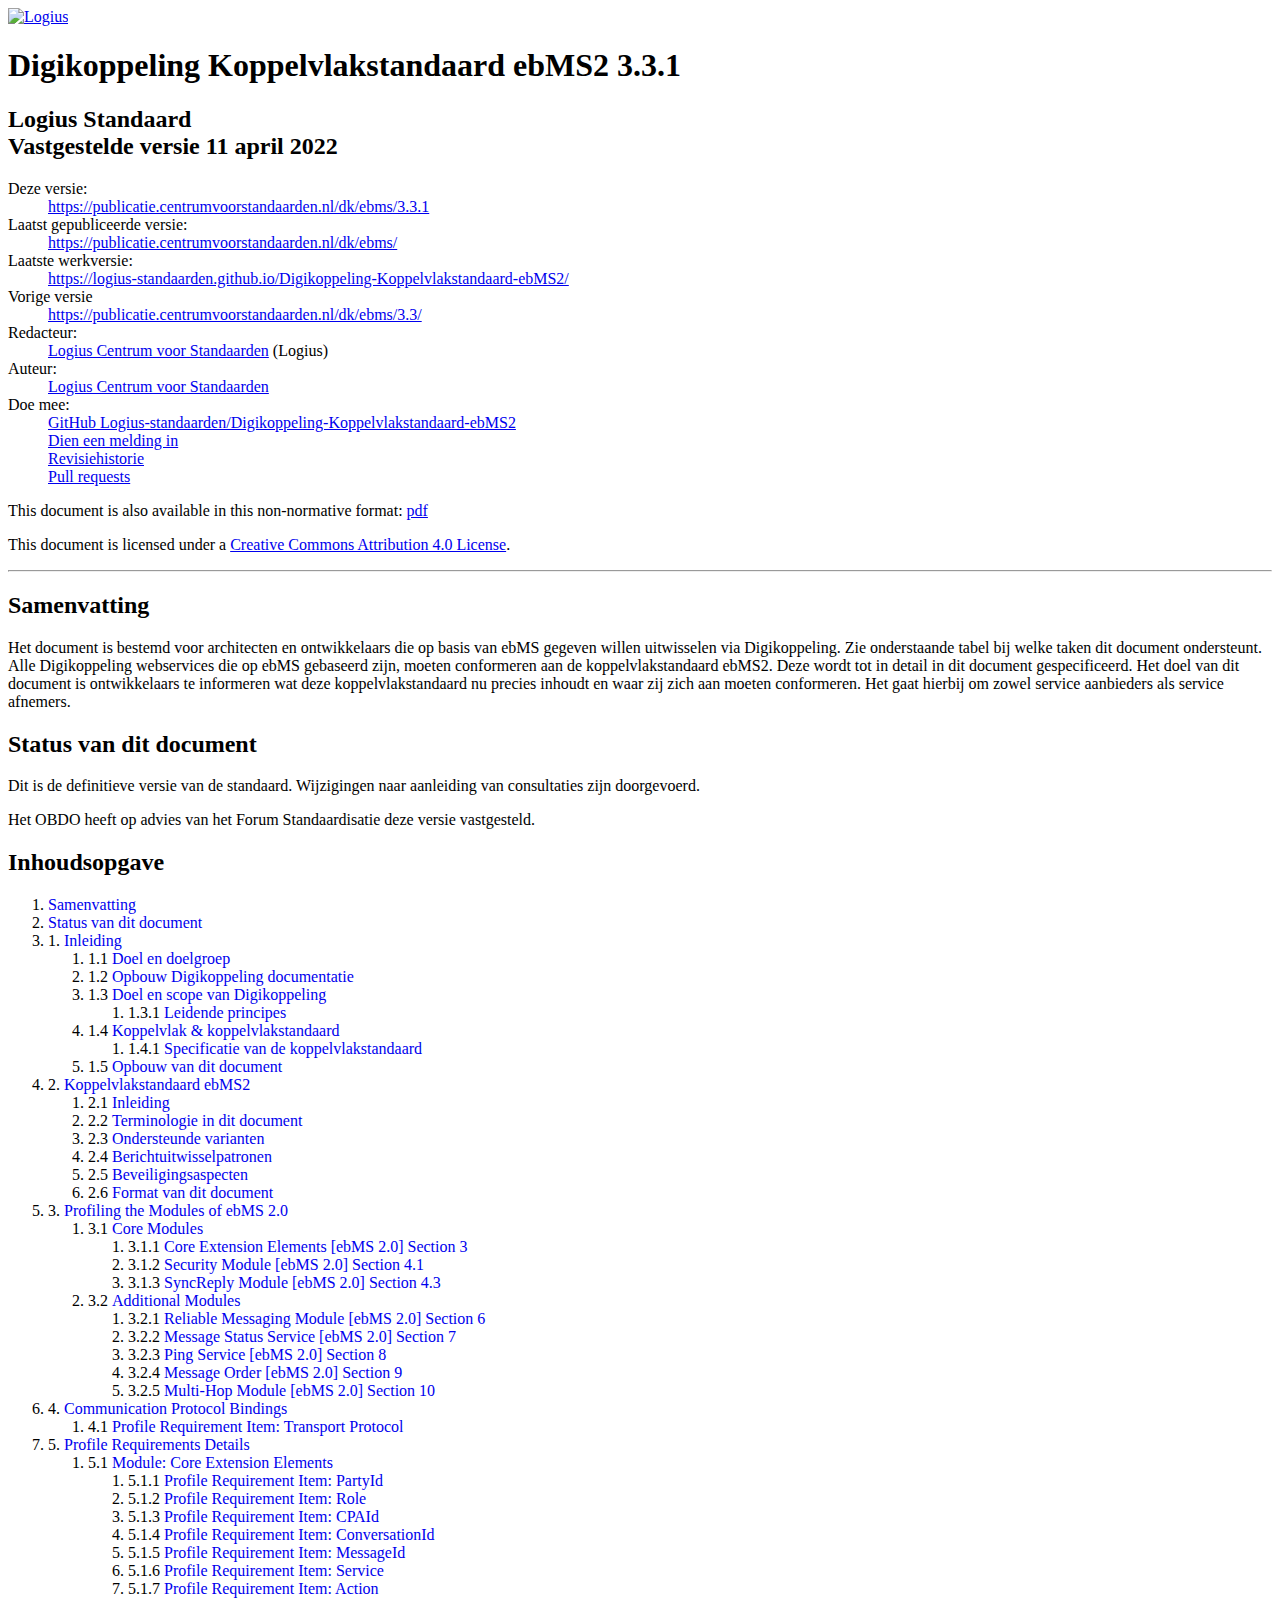
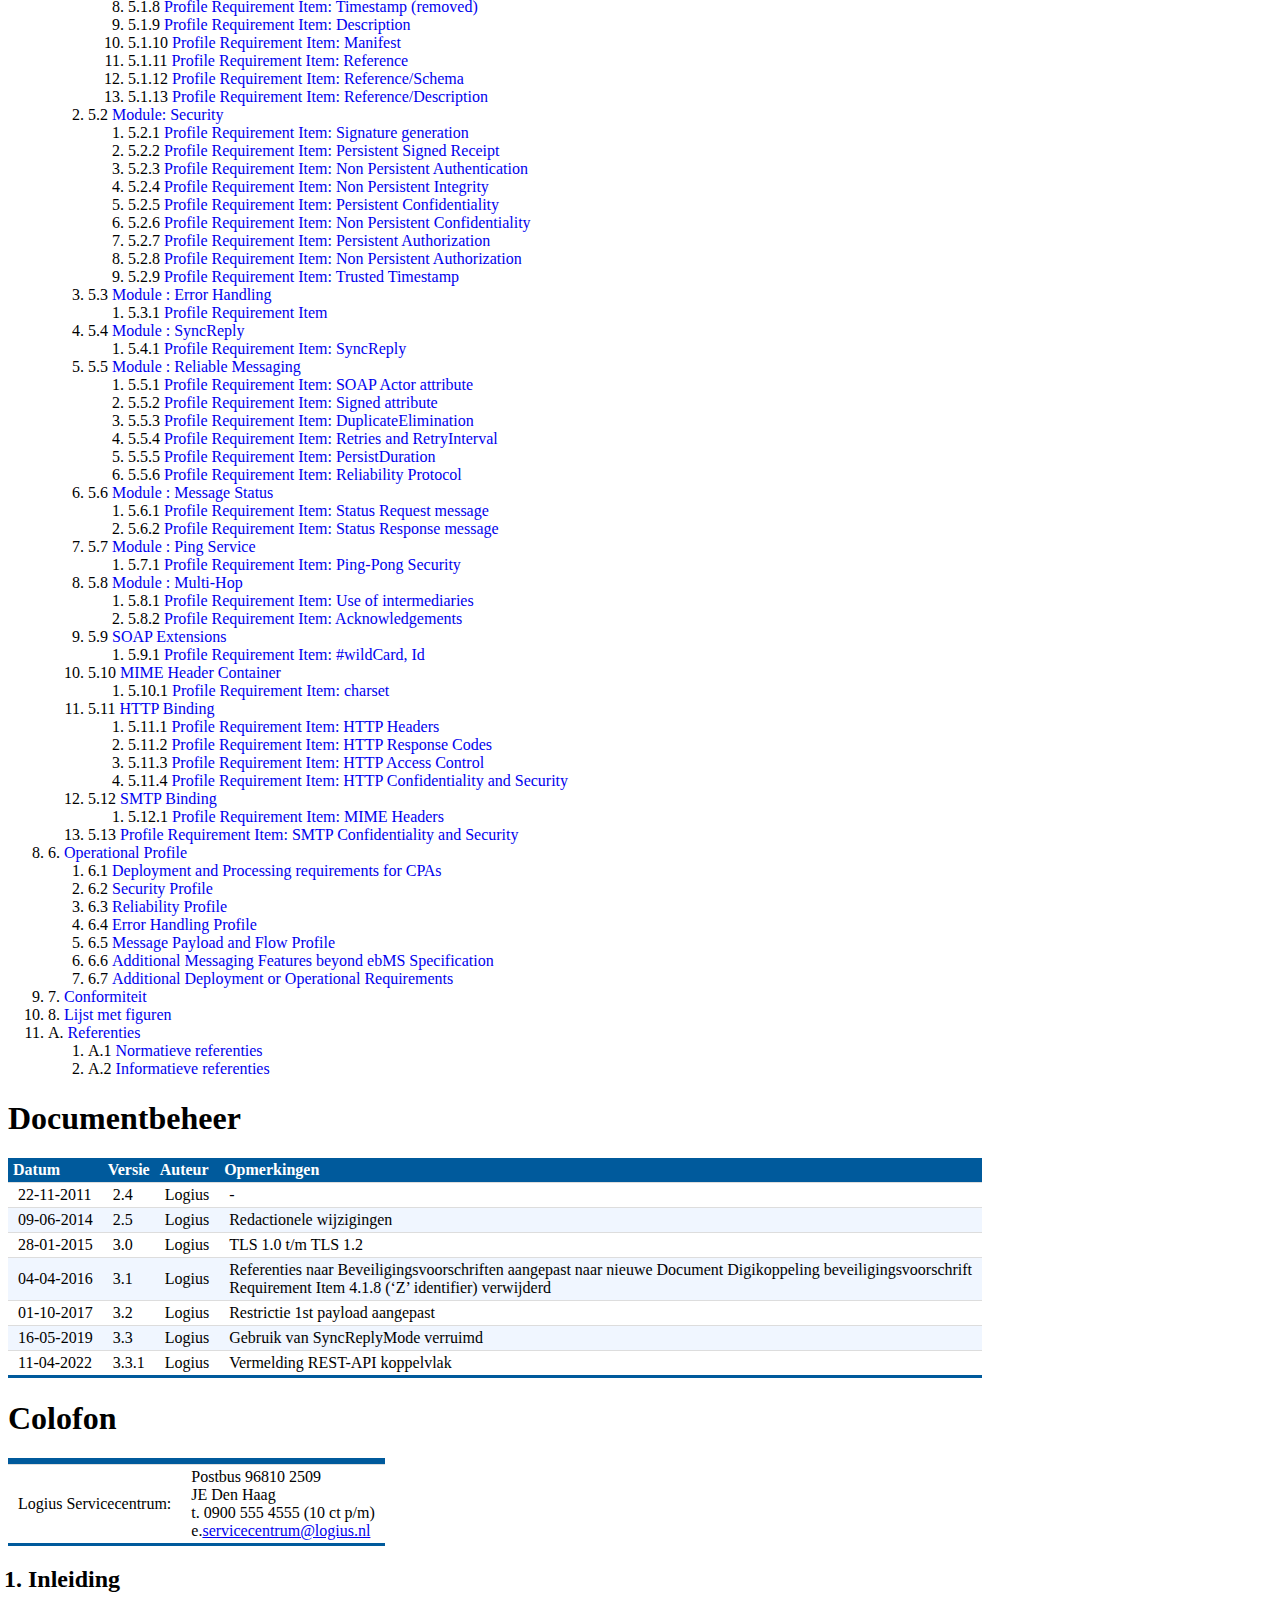
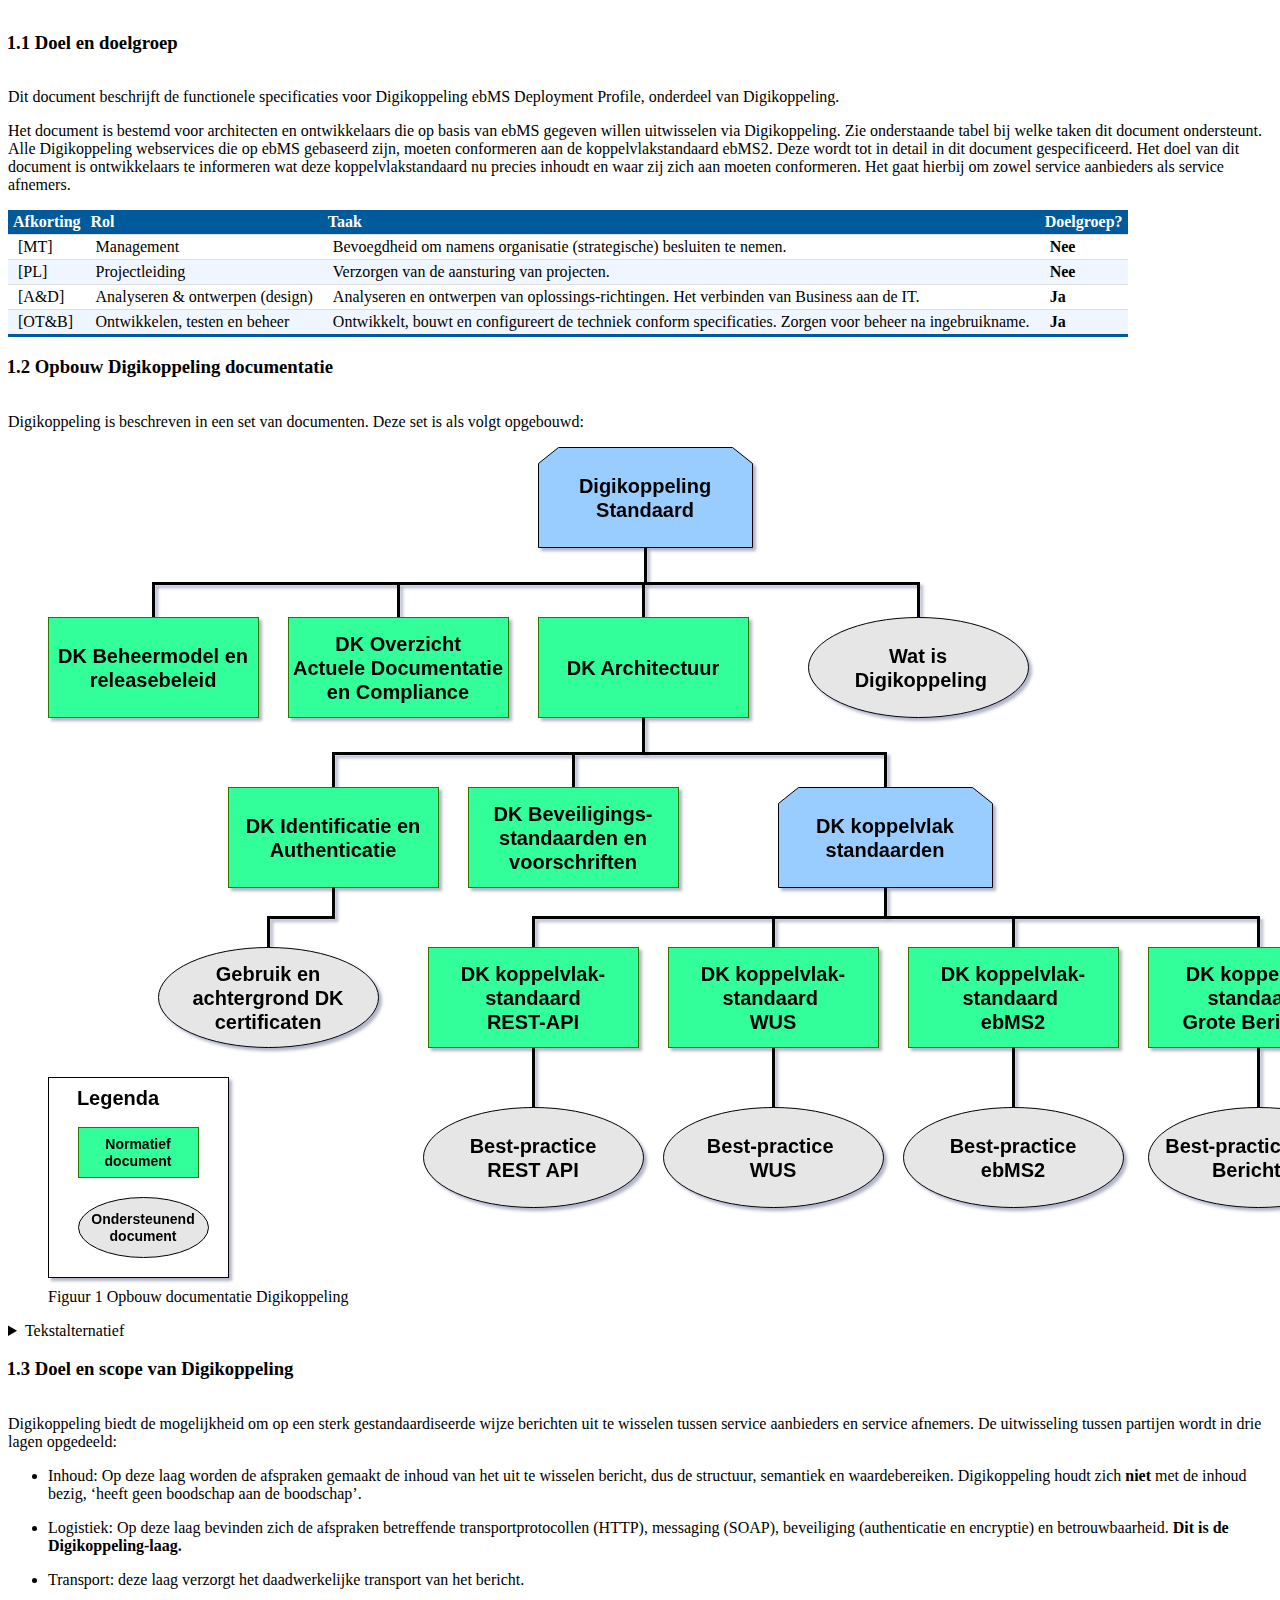
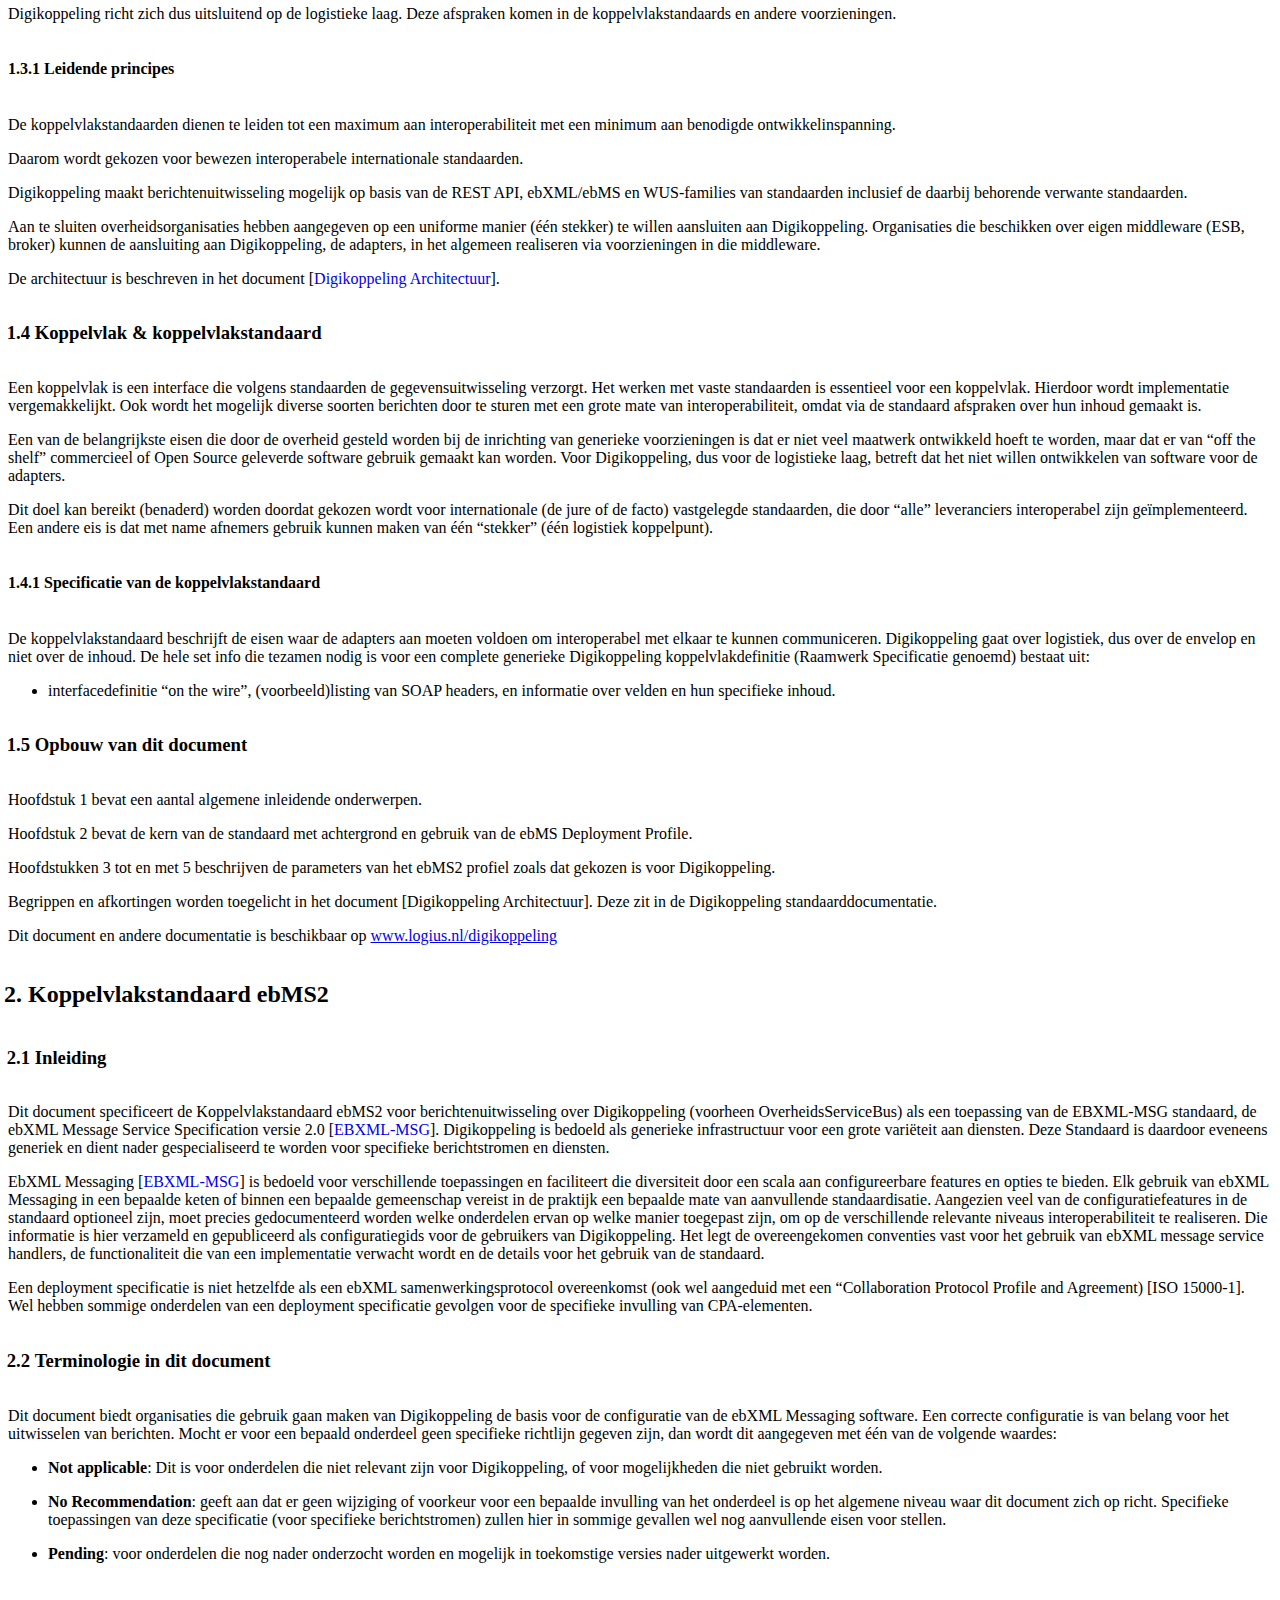
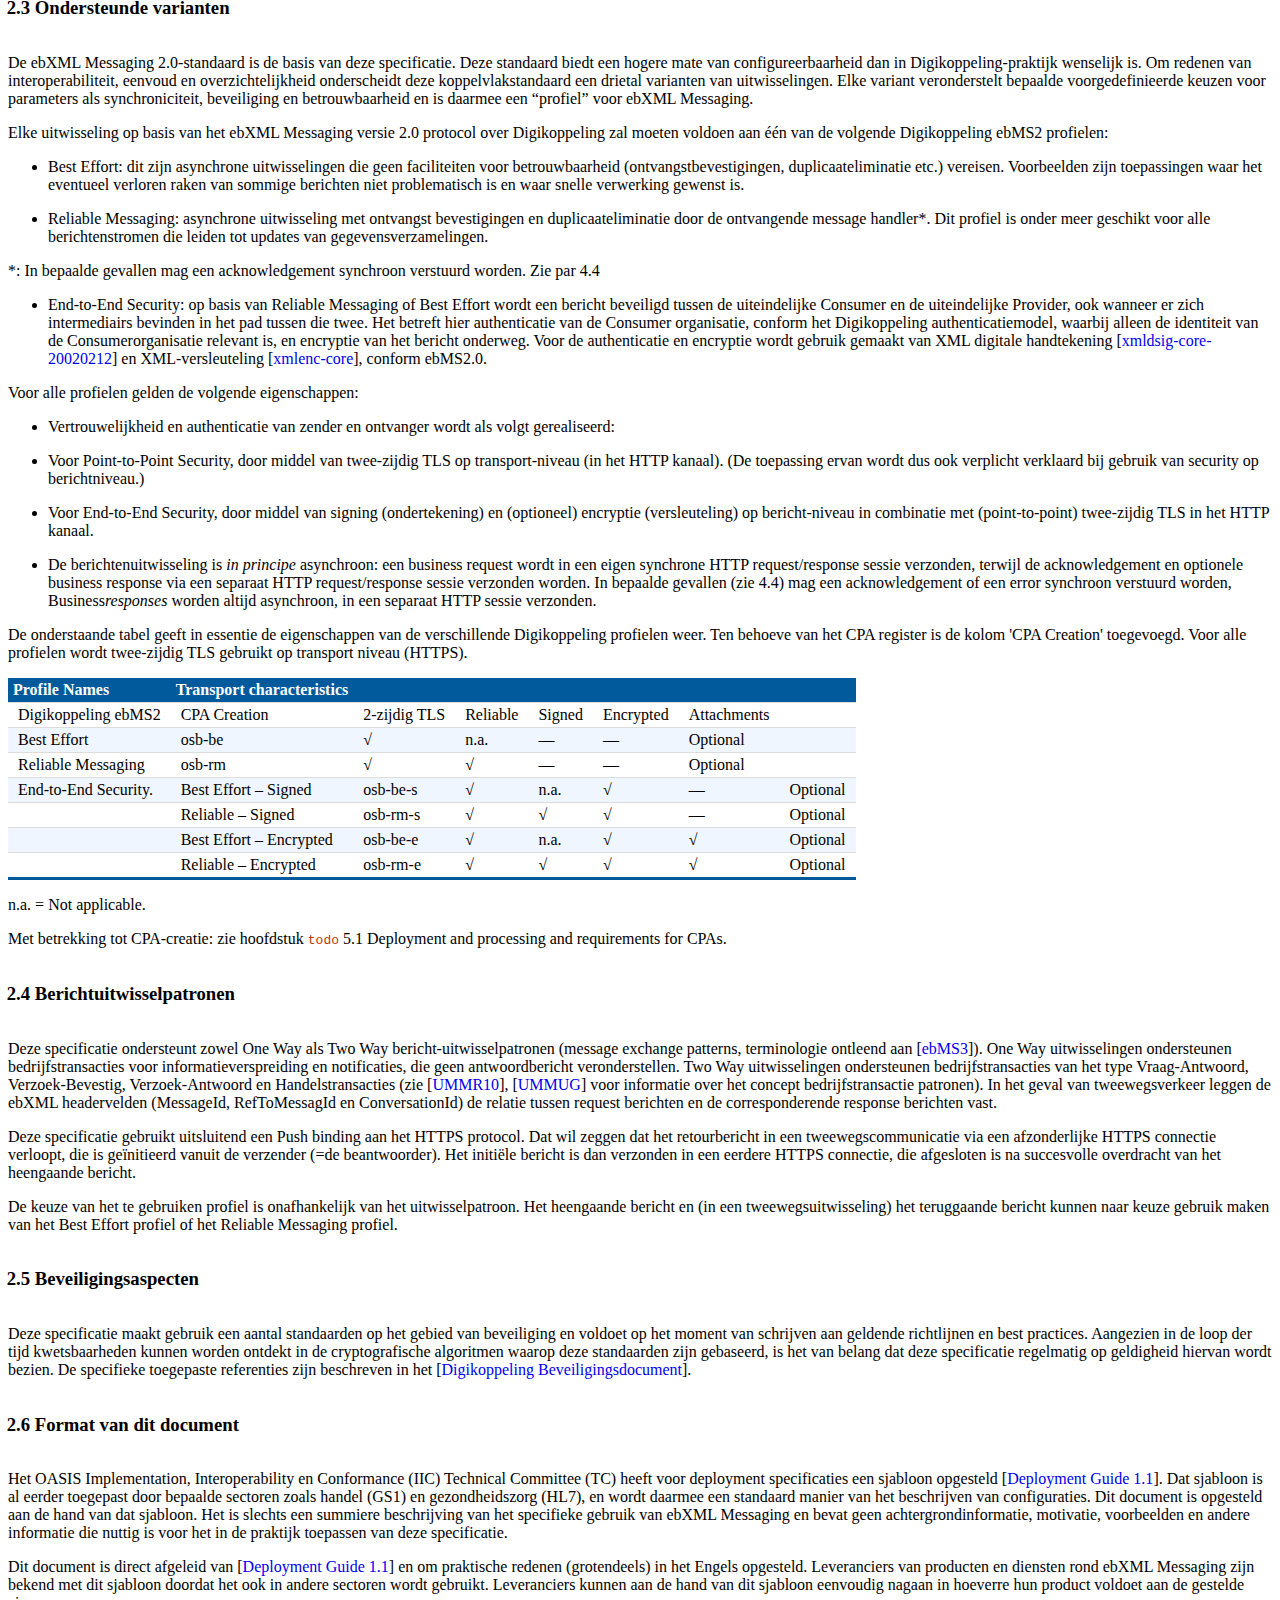
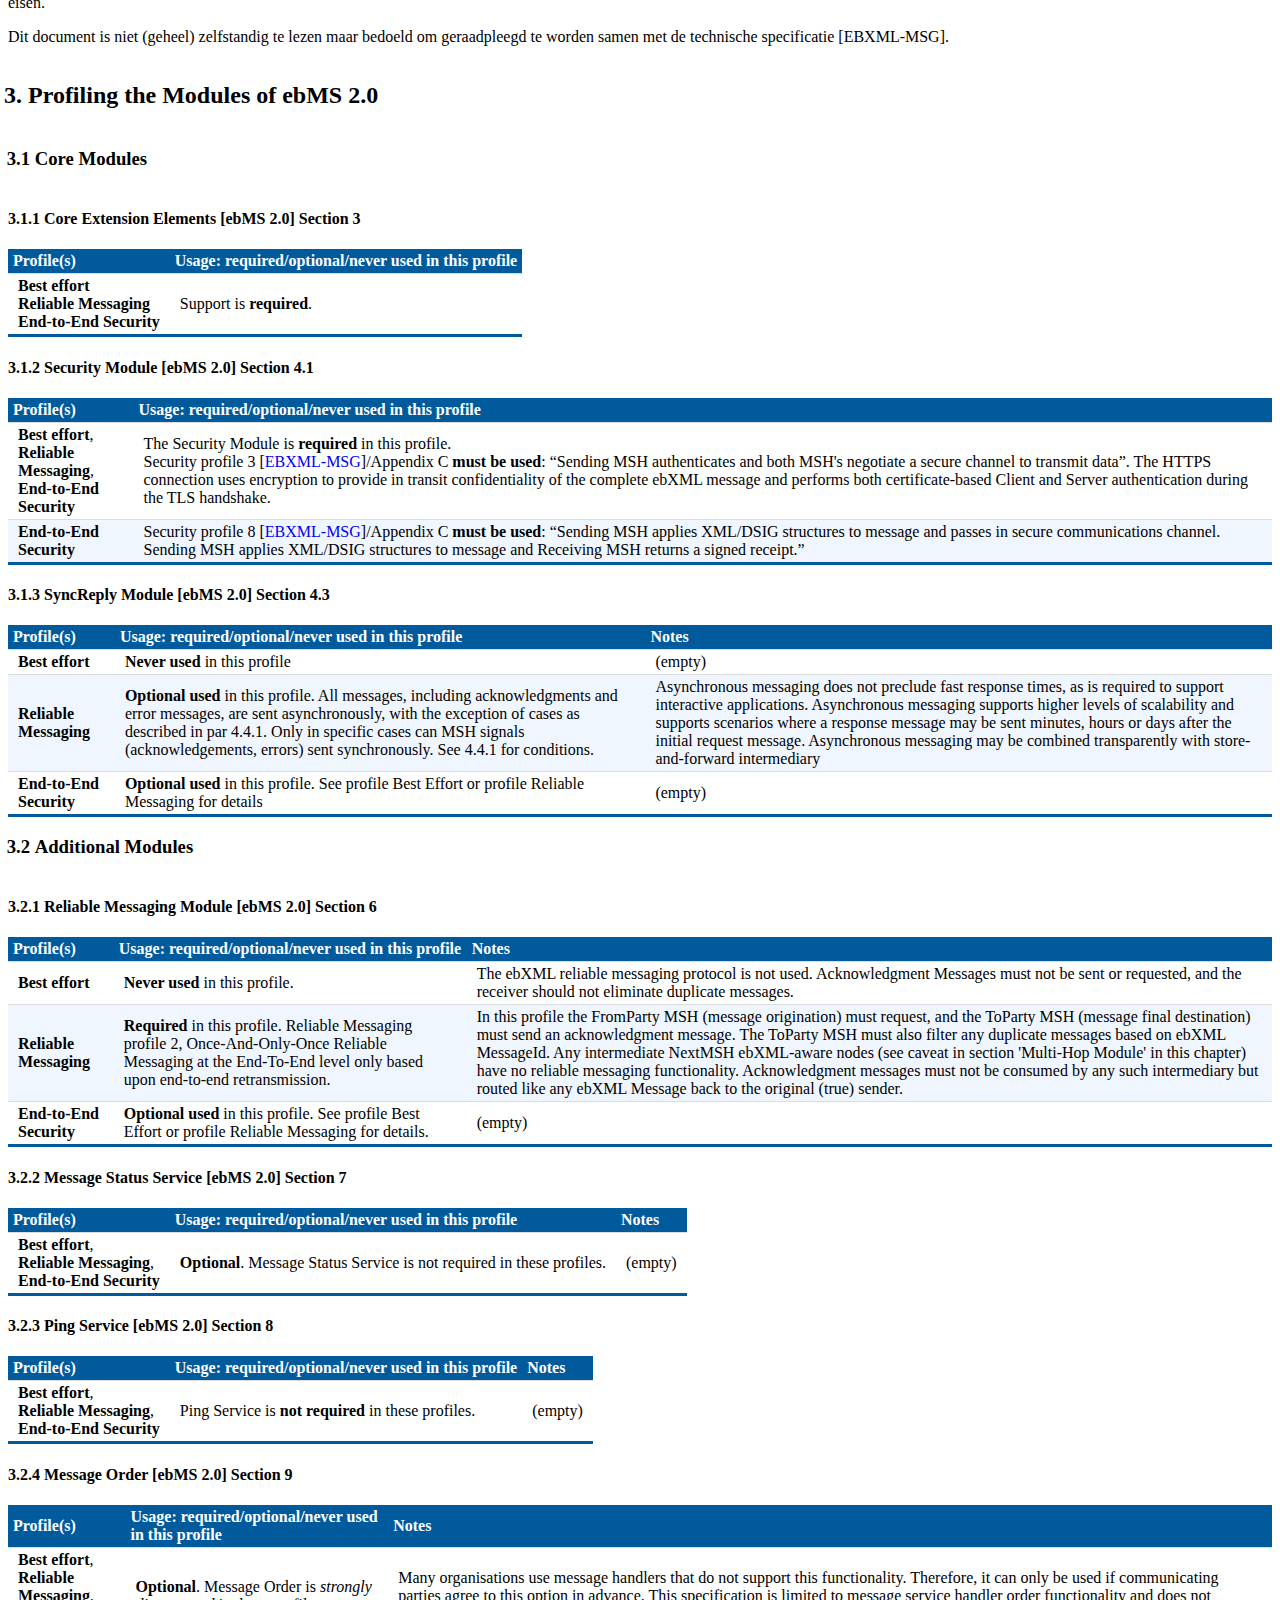
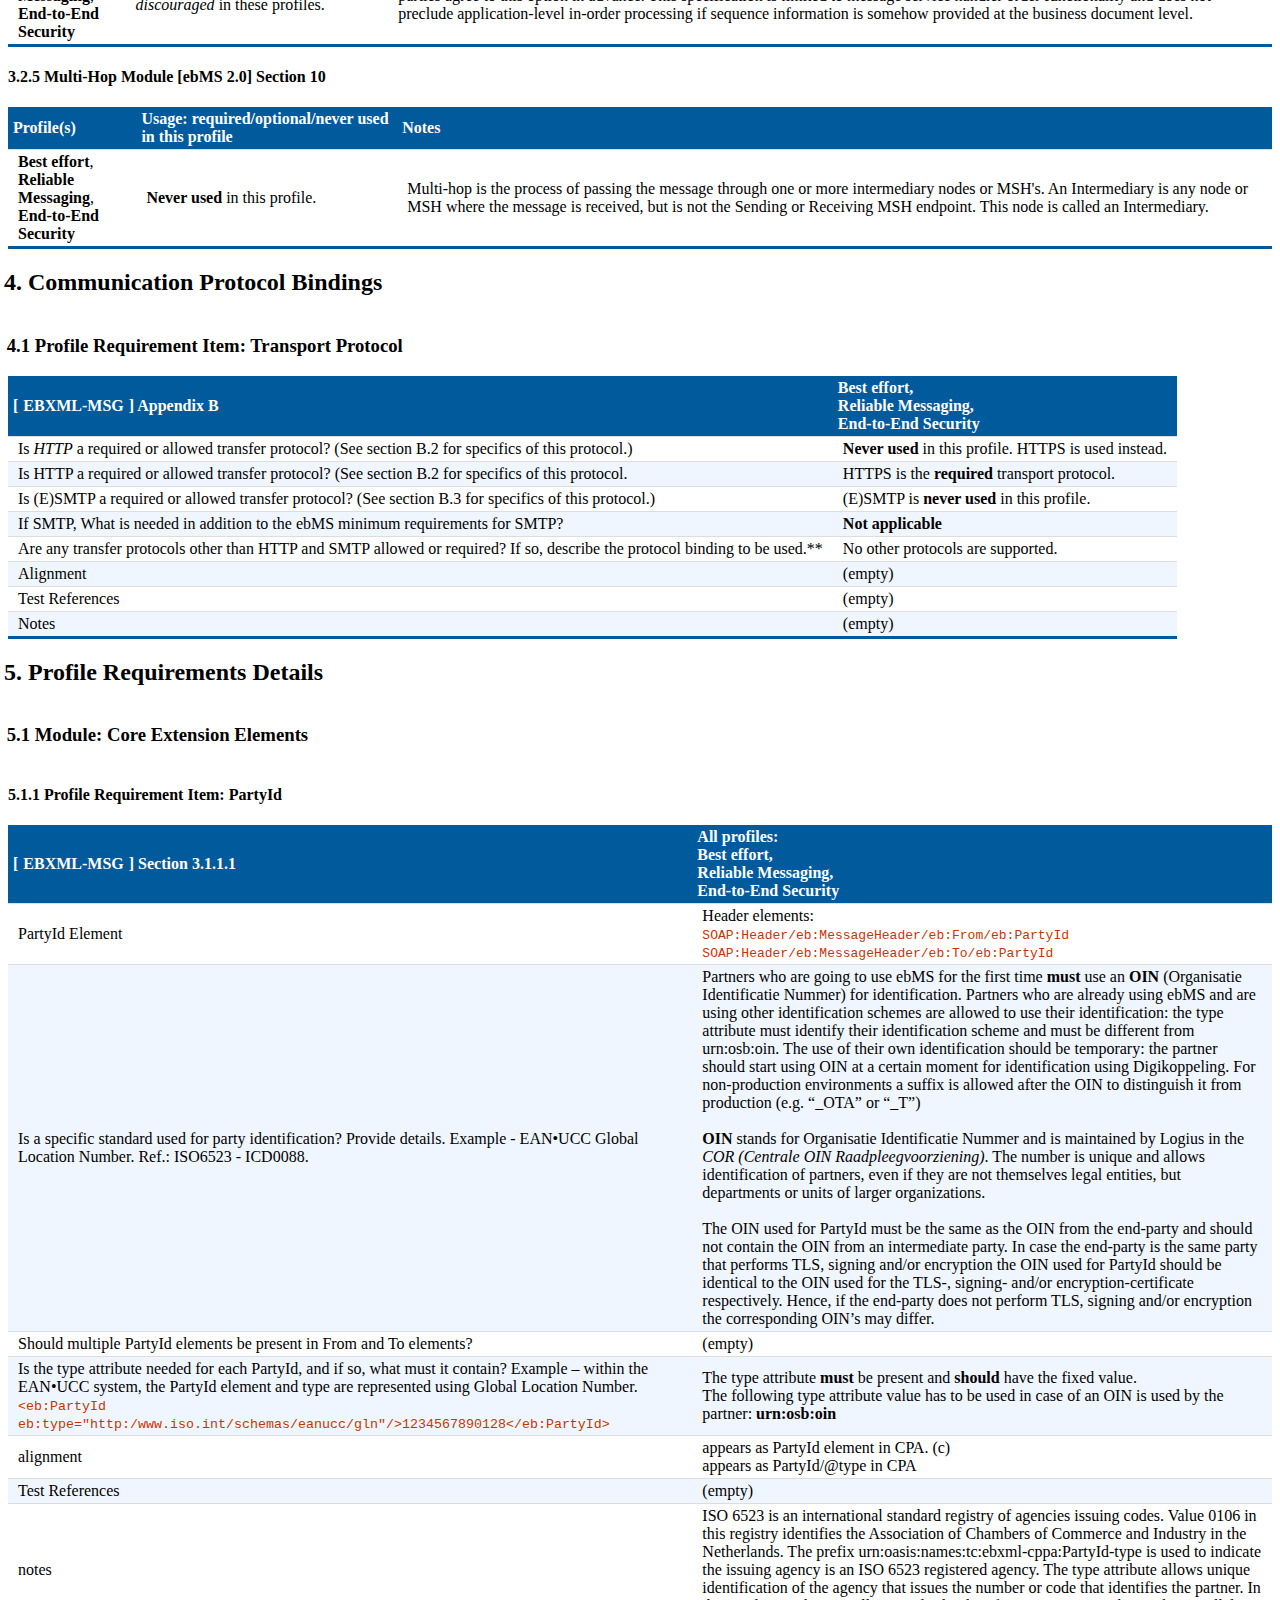
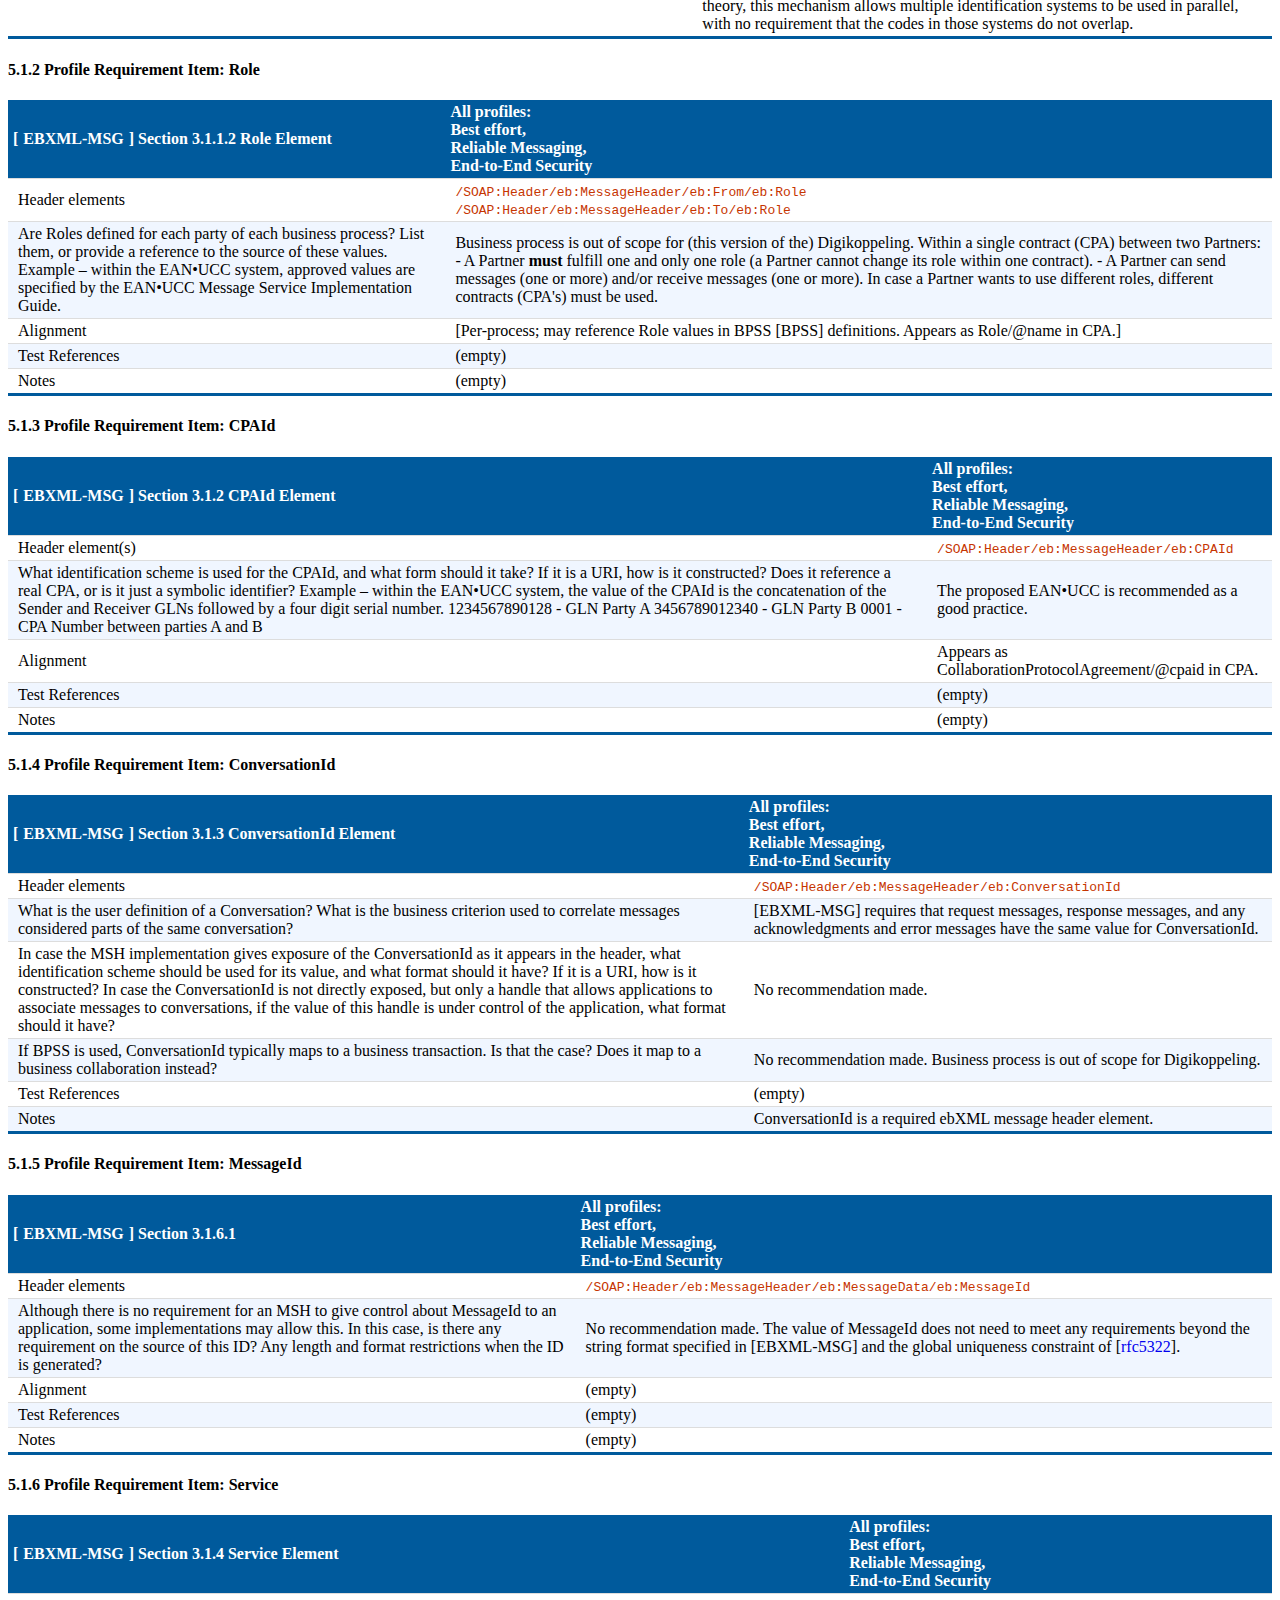
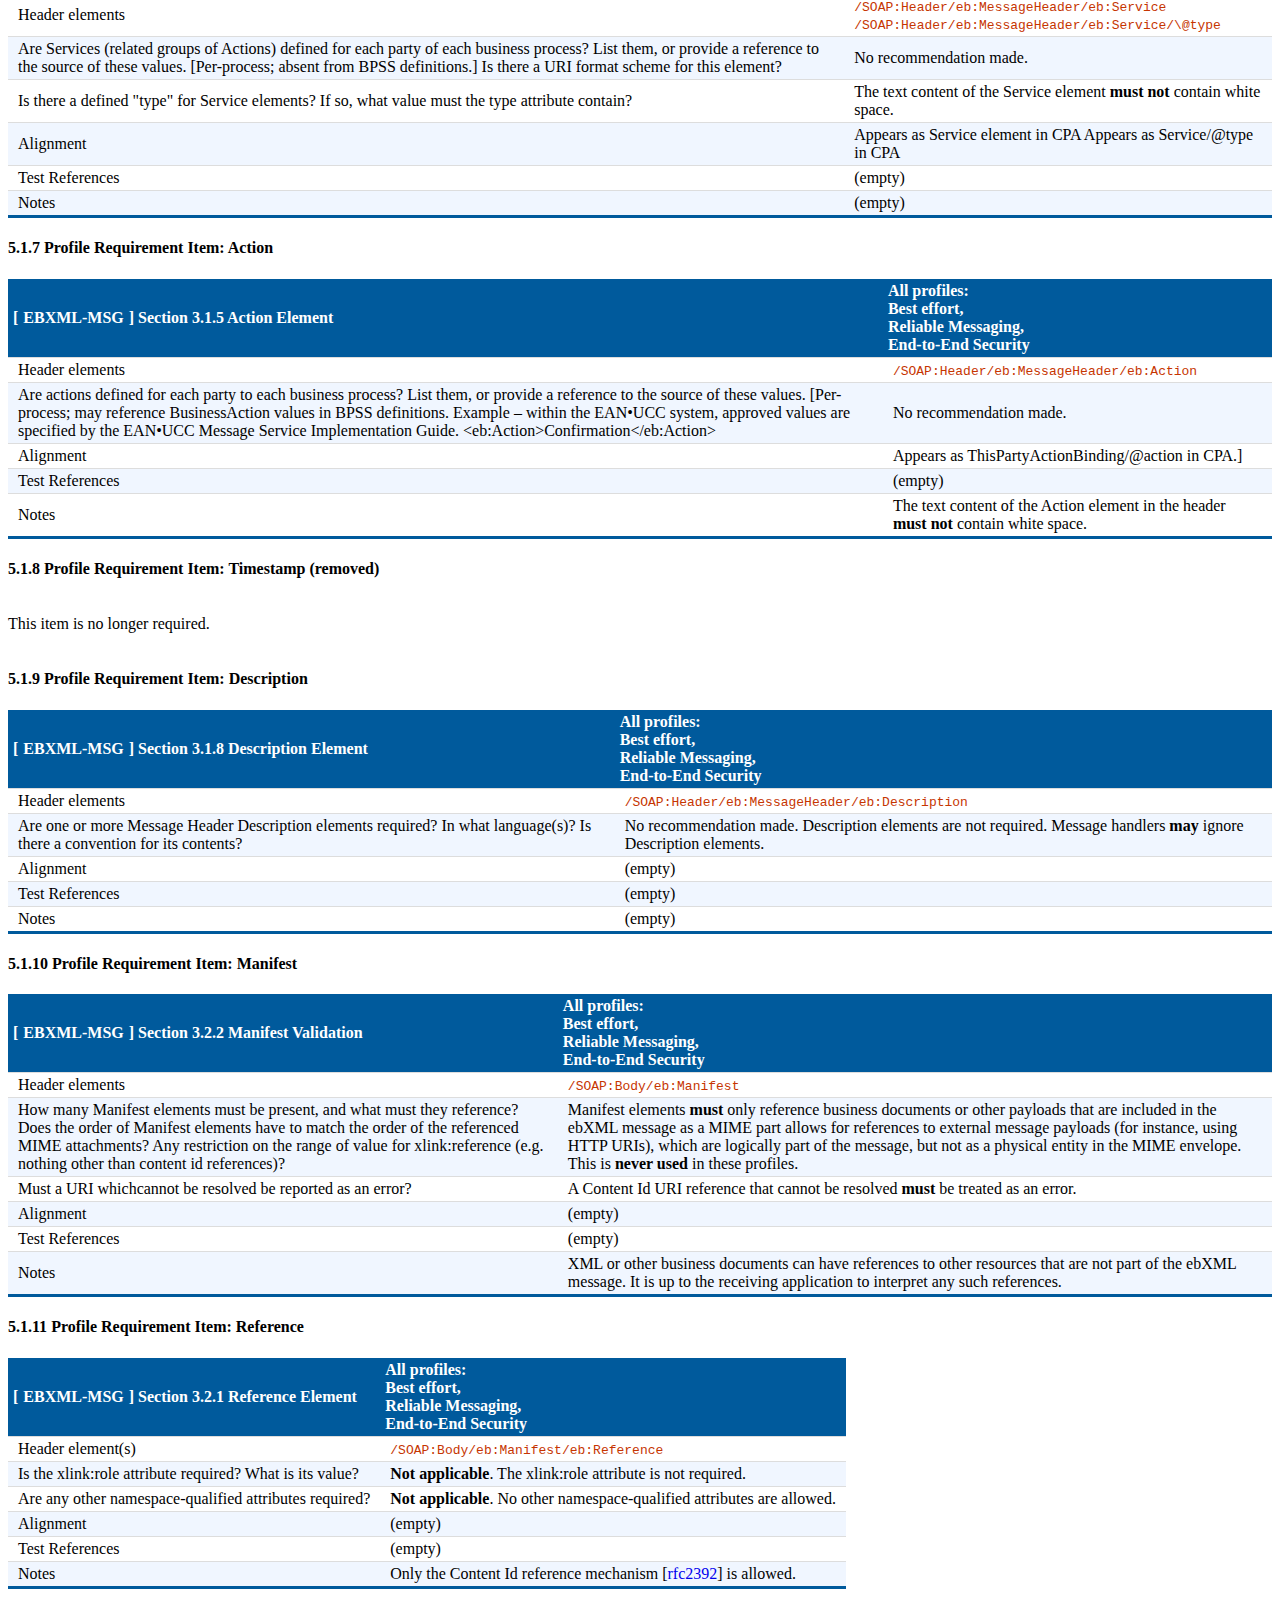
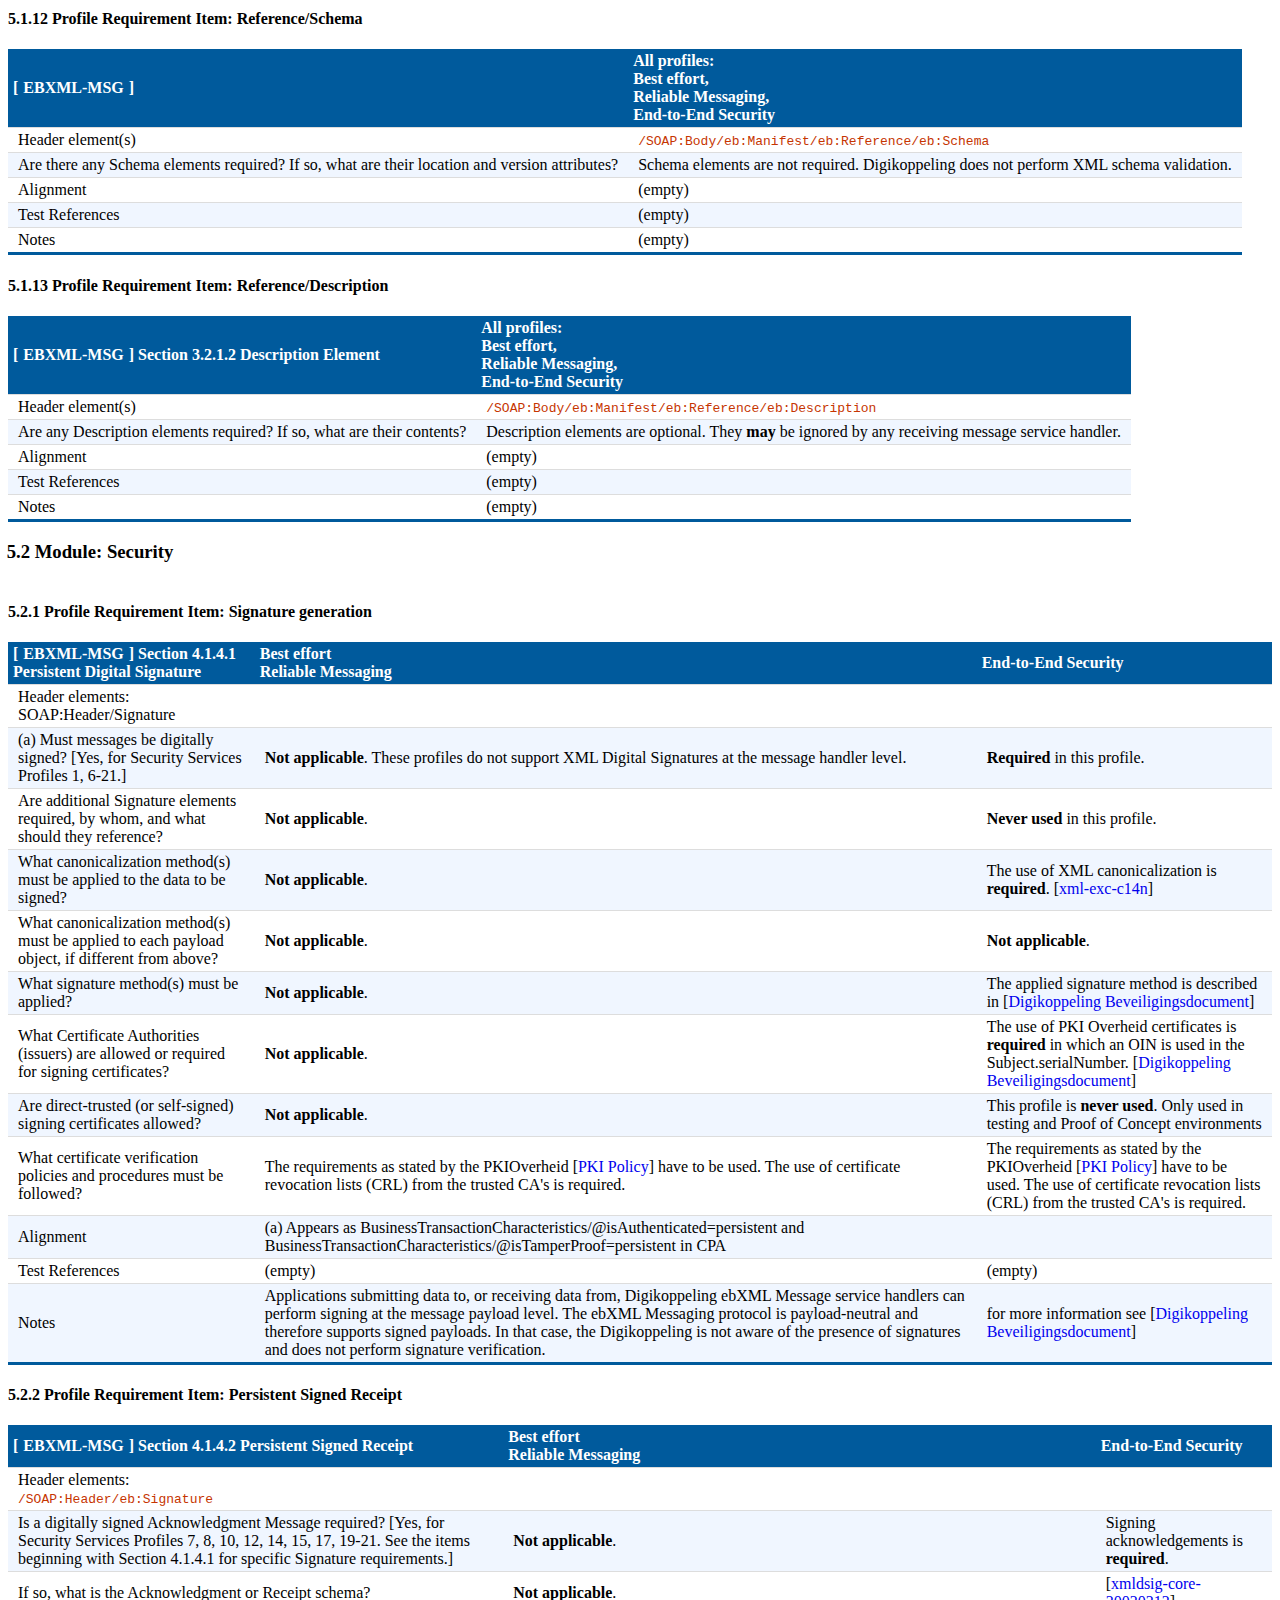
==== commit d249cd21: "snapshot" ====
--- a/snapshot.html
+++ b/snapshot.html
@@ -1,7 +1,7 @@
 <!DOCTYPE html><html lang="nl"><head>
 <meta name="viewport" content="width=device-width, initial-scale=1, shrink-to-fit=no">
 <meta charset="utf-8">
-<meta name="generator" content="ReSpec 28.1.0 Logius profile 20220113">
+<meta name="generator" content="ReSpec 32.1.2 Logius profile 20220405">
 <style>
 dfn{cursor:pointer}
 .dfn-panel{position:absolute;z-index:35;min-width:300px;max-width:500px;padding:.5em .75em;margin-top:.6em;font:small Helvetica Neue,sans-serif,Droid Sans Fallback;background:#fff;color:#000;box-shadow:0 1em 3em -.4em rgba(0,0,0,.3),0 0 1px 1px rgba(0,0,0,.05);border-radius:2px}
@@ -27,13 +27,11 @@
 <meta content="text/html; charset=utf-8" http-equiv="content-type">
   
   
-<title>Digikoppeling Koppelvlakstandaard ebMS2 3.3</title>
+<title>Digikoppeling Koppelvlakstandaard ebMS2 3.3.1</title>
   
   
 <link rel="shortcut icon" type="image/x-icon" href="https://publicatie.centrumvoorstandaarden.nl/respec/style/logos/logius.ico">
   
-  
-<link rel="stylesheet" type="text/css" href="./media/style.css">
 
 <style id="respec-mainstyle">
 @keyframes pop{
@@ -80,14 +78,16 @@
 details.respec-tests-details[open]>summary{border-bottom:thin solid #cad3e2;padding-left:1em;margin-bottom:1em;line-height:2em}
 details.respec-tests-details>ul{width:100%;margin-top:-.3em}
 details.respec-tests-details>li{padding-left:1em}
-a[href].self-link:hover{opacity:1;text-decoration:none;background-color:transparent}
-h2,h3,h4,h5,h6{position:relative}
+.self-link:hover{opacity:1;text-decoration:none;background-color:transparent}
 aside.example .marker>a.self-link{color:inherit}
-:is(h2,h3,h4,h5,h6)>a.self-link{border:none;color:inherit;font-size:83%;height:2em;left:-1.6em;opacity:.5;position:absolute;text-align:center;text-decoration:none;top:0;transition:opacity .2s;width:2em}
-:is(h2,h3,h4,h5,h6)>a.self-link::before{content:"§";display:block}
+.header-wrapper{display:flex;align-items:baseline}
+:is(h2,h3,h4,h5,h6):not(#toc>h2,#abstract>h2,#sotd>h2,.head>h2){position:relative;left:-.5em}
+:is(h2,h3,h4,h5,h6):not(#toch2)+a.self-link{color:inherit;order:-1;position:relative;left:-1.1em;font-size:1rem;opacity:.5}
+:is(h2,h3,h4,h5,h6)+a.self-link::before{content:"§";text-decoration:none;color:var(--heading-text)}
+:is(h2,h3)+a.self-link{top:-.2em}
+:is(h4,h5,h6)+a.self-link::before{color:#000}
 @media (max-width:767px){
 dd{margin-left:0}
-:is(h2,h3,h4,h5,h6)>a.self-link{left:auto;top:auto}
 }
 @media print{
 .removeOnSave{display:none}
@@ -113,8 +113,10 @@
   "specType": "ST",
   "pubDomain": "dk",
   "shortName": "ebms",
-  "publishDate": "2019-05-16",
-  "publishVersion": "3.3",
+  "publishDate": "2022-04-11",
+  "previousPublishDate": "2019-05-16",
+  "publishVersion": "3.3.1",
+  "previousPublishVersion": "3.3",
   "editors": [
     {
       "name": "Logius Centrum voor Standaarden",
@@ -141,12 +143,8 @@
   "nl_emailComments": "digikoppeling@logius.nl",
   "nl_addReleaseTagTitle": true,
   "nl_markdownSplitH1sections": true,
-  "nl_github": {
-    "revision": "https://github.com/Logius-standaarden/Digikoppeling-Koppelvlakstandaard-ebMS2/commits/"
-  },
   "nl_organisationName": "Logius",
   "nl_organisationPrefix": "LS-",
-  "nl_markdownTableClass": "ebms",
   "nl_markdownEmbedImageInFigure": true,
   "nl_organisationStylesURL": "https://publicatie.centrumvoorstandaarden.nl/respec/style/",
   "nl_organisationPublishURL": "https://publicatie.centrumvoorstandaarden.nl/",
@@ -249,24 +247,23 @@
       "id": "pki ca"
     }
   },
-  "publishISODate": "2019-05-16T00:00:00.000Z",
-  "generatedSubtitle": "Vastgestelde versie 16 mei 2019"
+  "publishISODate": "2022-04-11T00:00:00.000Z",
+  "generatedSubtitle": "Vastgestelde versie 11 april 2022"
 }</script>
 <link rel="stylesheet" href="https://publicatie.centrumvoorstandaarden.nl/respec/style/LS-DEF.css"></head>
 
 <body class="h-entry toc-inline"><div class="head">
     <a class="logo" href="https://www.logius.nl/standaarden"><img alt="Logius" height="77" id="Logius" src="https://publicatie.centrumvoorstandaarden.nl/respec/style/logos/figure-logius.svg" width="44">
-  </a> <h1 id="title" class="title">Digikoppeling Koppelvlakstandaard ebMS2 3.3</h1>
+  </a> <h1 id="title" class="title">Digikoppeling Koppelvlakstandaard ebMS2 3.3.1</h1>
     
     <h2>
       Logius Standaard<br>
       Vastgestelde versie
-      <time class="dt-published" datetime="2019-05-16">16 mei 2019</time>
+      <time class="dt-published" datetime="2022-04-11">11 april 2022</time>
     </h2>
-	<a lang="nl" href="https://publicatie.centrumvoorstandaarden.nl/">Overzicht standaarden</a>
     <dl>
       <dt>Deze versie:</dt><dd class="status">
-              <a class="u-url status" href="https://publicatie.centrumvoorstandaarden.nl/dk/ebms/3.3">https://publicatie.centrumvoorstandaarden.nl/dk/ebms/3.3</a>
+              <a class="u-url status" href="https://publicatie.centrumvoorstandaarden.nl/dk/ebms/3.3.1">https://publicatie.centrumvoorstandaarden.nl/dk/ebms/3.3.1</a>
             </dd><dt>Laatst gepubliceerde versie:</dt><dd>
               <a href="https://publicatie.centrumvoorstandaarden.nl/dk/ebms/">https://publicatie.centrumvoorstandaarden.nl/dk/ebms/</a>
             </dd>
@@ -274,7 +271,7 @@
       
       
       
-      
+      <dt>Vorige versie</dt><dd><a href="https://publicatie.centrumvoorstandaarden.nl/dk/ebms/3.3/">https://publicatie.centrumvoorstandaarden.nl/dk/ebms/3.3/</a></dd>
       
       <dt>Redacteur:</dt>
       <dd class="editor p-author h-card vcard">
@@ -306,7 +303,7 @@
         </p>
     <hr title="Separator for header">
   </div>
-  <section id="abstract" class="introductory"><h2 id="samenvatting">Samenvatting<a class="self-link" href="#abstract" aria-label="Permalink for Section"></a></h2><p>Het document is bestemd voor architecten en ontwikkelaars die op basis van ebMS
+  <section id="abstract" class="introductory"><h2>Samenvatting</h2><p>Het document is bestemd voor architecten en ontwikkelaars die op basis van ebMS
 gegeven willen uitwisselen via Digikoppeling. Zie onderstaande tabel bij welke
 taken dit document ondersteunt. Alle Digikoppeling webservices die op ebMS
 gebaseerd zijn, moeten conformeren aan de koppelvlakstandaard ebMS2. Deze wordt
@@ -315,8 +312,9 @@
 waar zij zich aan moeten conformeren. Het gaat hierbij om zowel service
 aanbieders als service afnemers.
 </p></section>
-  <section id="sotd" class="introductory"><h2 id="status-van-dit-document">Status van dit document<a class="self-link" href="#sotd" aria-label="Permalink for Section"></a></h2>Dit is de definitieve versie van de  standaard. Wijzigingen naar aanleiding van consultaties zijn doorgevoerd.<p>Het OBDO heeft op advies van het Forum Standaardisatie deze versie vastgesteld.</p></section><nav id="toc"><h2 class="introductory" id="inhoudsopgave">Inhoudsopgave</h2><ol class="toc"><li class="tocline"><a class="tocxref" href="#abstract">Samenvatting</a></li><li class="tocline"><a class="tocxref" href="#sotd">Status van dit document</a></li><li class="tocline"><a class="tocxref" href="#inleiding"><bdi class="secno">1. </bdi>Inleiding</a><ol class="toc"><li class="tocline"><a class="tocxref" href="#doel-en-doelgroep"><bdi class="secno">1.1 </bdi>Doel en doelgroep</a></li><li class="tocline"><a class="tocxref" href="#opbouw-digikoppeling-documentatie"><bdi class="secno">1.2 </bdi>Opbouw Digikoppeling documentatie</a></li><li class="tocline"><a class="tocxref" href="#doel-en-scope-van-digikoppeling"><bdi class="secno">1.3 </bdi>Doel en scope van Digikoppeling</a><ol class="toc"><li class="tocline"><a class="tocxref" href="#leidende-principes"><bdi class="secno">1.3.1 </bdi>Leidende principes</a></li></ol></li><li class="tocline"><a class="tocxref" href="#koppelvlak-koppelvlakstandaard"><bdi class="secno">1.4 </bdi>Koppelvlak &amp; koppelvlakstandaard</a><ol class="toc"><li class="tocline"><a class="tocxref" href="#specificatie-van-de-koppelvlakstandaard"><bdi class="secno">1.4.1 </bdi>Specificatie van de koppelvlakstandaard</a></li></ol></li><li class="tocline"><a class="tocxref" href="#opbouw-van-dit-document"><bdi class="secno">1.5 </bdi>Opbouw van dit document</a></li></ol></li><li class="tocline"><a class="tocxref" href="#koppelvlakstandaard-ebms2"><bdi class="secno">2. </bdi>Koppelvlakstandaard ebMS2</a><ol class="toc"><li class="tocline"><a class="tocxref" href="#inleiding-0"><bdi class="secno">2.1 </bdi>Inleiding</a></li><li class="tocline"><a class="tocxref" href="#terminologie-in-dit-document"><bdi class="secno">2.2 </bdi>Terminologie in dit document</a></li><li class="tocline"><a class="tocxref" href="#ondersteunde-varianten"><bdi class="secno">2.3 </bdi>Ondersteunde varianten</a></li><li class="tocline"><a class="tocxref" href="#berichtuitwisselpatronen"><bdi class="secno">2.4 </bdi>Berichtuitwisselpatronen</a></li><li class="tocline"><a class="tocxref" href="#beveiligingsaspecten"><bdi class="secno">2.5 </bdi>Beveiligingsaspecten</a></li><li class="tocline"><a class="tocxref" href="#format-van-dit-document"><bdi class="secno">2.6 </bdi>Format van dit document</a></li></ol></li><li class="tocline"><a class="tocxref" href="#profiling-the-modules-of-ebms-2-0"><bdi class="secno">3. </bdi>Profiling the Modules of ebMS 2.0</a><ol class="toc"><li class="tocline"><a class="tocxref" href="#core-modules"><bdi class="secno">3.1 </bdi>Core Modules</a><ol class="toc"><li class="tocline"><a class="tocxref" href="#core-extension-elements-ebms-2-0-section-3"><bdi class="secno">3.1.1 </bdi>Core Extension Elements [ebMS 2.0] Section 3</a></li><li class="tocline"><a class="tocxref" href="#security-module-ebms-2-0-section-4-1"><bdi class="secno">3.1.2 </bdi>Security Module [ebMS 2.0] Section 4.1</a></li><li class="tocline"><a class="tocxref" href="#syncreply-module-ebms-2-0-section-4-3"><bdi class="secno">3.1.3 </bdi>SyncReply Module [ebMS 2.0] Section 4.3</a></li></ol></li><li class="tocline"><a class="tocxref" href="#additional-modules"><bdi class="secno">3.2 </bdi>Additional Modules</a><ol class="toc"><li class="tocline"><a class="tocxref" href="#reliable-messaging-module-ebms-2-0-section-6"><bdi class="secno">3.2.1 </bdi>Reliable Messaging Module [ebMS 2.0] Section 6</a></li><li class="tocline"><a class="tocxref" href="#message-status-service-ebms-2-0-section-7"><bdi class="secno">3.2.2 </bdi>Message Status Service [ebMS 2.0] Section 7</a></li><li class="tocline"><a class="tocxref" href="#ping-service-ebms-2-0-section-8"><bdi class="secno">3.2.3 </bdi>Ping Service [ebMS 2.0] Section 8</a></li><li class="tocline"><a class="tocxref" href="#message-order-ebms-2-0-section-9"><bdi class="secno">3.2.4 </bdi>Message Order [ebMS 2.0] Section 9</a></li><li class="tocline"><a class="tocxref" href="#multi-hop-module-ebms-2-0-section-10"><bdi class="secno">3.2.5 </bdi>Multi-Hop Module [ebMS 2.0] Section 10</a></li></ol></li></ol></li><li class="tocline"><a class="tocxref" href="#communication-protocol-bindings"><bdi class="secno">4. </bdi>Communication Protocol Bindings</a><ol class="toc"><li class="tocline"><a class="tocxref" href="#profile-requirement-item-transport-protocol"><bdi class="secno">4.1 </bdi>Profile Requirement Item: Transport Protocol</a></li></ol></li><li class="tocline"><a class="tocxref" href="#profile-requirements-details"><bdi class="secno">5. </bdi>Profile Requirements Details</a><ol class="toc"><li class="tocline"><a class="tocxref" href="#module-core-extension-elements"><bdi class="secno">5.1 </bdi>Module: Core Extension Elements</a><ol class="toc"><li class="tocline"><a class="tocxref" href="#profile-requirement-item-partyid"><bdi class="secno">5.1.1 </bdi>Profile Requirement Item: PartyId</a></li><li class="tocline"><a class="tocxref" href="#profile-requirement-item-role"><bdi class="secno">5.1.2 </bdi>Profile Requirement Item: Role</a></li><li class="tocline"><a class="tocxref" href="#profile-requirement-item-cpaid"><bdi class="secno">5.1.3 </bdi>Profile Requirement Item: CPAId</a></li><li class="tocline"><a class="tocxref" href="#profile-requirement-item-conversationid"><bdi class="secno">5.1.4 </bdi>Profile Requirement Item: ConversationId</a></li><li class="tocline"><a class="tocxref" href="#profile-requirement-item-messageid"><bdi class="secno">5.1.5 </bdi>Profile Requirement Item: MessageId</a></li><li class="tocline"><a class="tocxref" href="#profile-requirement-item-service"><bdi class="secno">5.1.6 </bdi>Profile Requirement Item: Service</a></li><li class="tocline"><a class="tocxref" href="#profile-requirement-item-action"><bdi class="secno">5.1.7 </bdi>Profile Requirement Item: Action</a></li><li class="tocline"><a class="tocxref" href="#profile-requirement-item-timestamp-removed"><bdi class="secno">5.1.8 </bdi>Profile Requirement Item: Timestamp (removed)</a></li><li class="tocline"><a class="tocxref" href="#profile-requirement-item-description"><bdi class="secno">5.1.9 </bdi>Profile Requirement Item: Description</a></li><li class="tocline"><a class="tocxref" href="#profile-requirement-item-manifest"><bdi class="secno">5.1.10 </bdi>Profile Requirement Item: Manifest</a></li><li class="tocline"><a class="tocxref" href="#profile-requirement-item-reference"><bdi class="secno">5.1.11 </bdi>Profile Requirement Item: Reference</a></li><li class="tocline"><a class="tocxref" href="#profile-requirement-item-reference-schema"><bdi class="secno">5.1.12 </bdi>Profile Requirement Item: Reference/Schema</a></li><li class="tocline"><a class="tocxref" href="#profile-requirement-item-reference-description"><bdi class="secno">5.1.13 </bdi>Profile Requirement Item: Reference/Description</a></li></ol></li><li class="tocline"><a class="tocxref" href="#module-security"><bdi class="secno">5.2 </bdi>Module: Security</a><ol class="toc"><li class="tocline"><a class="tocxref" href="#profile-requirement-item-signature-generation"><bdi class="secno">5.2.1 </bdi>Profile Requirement Item: Signature generation</a></li><li class="tocline"><a class="tocxref" href="#profile-requirement-item-persistent-signed-receipt"><bdi class="secno">5.2.2 </bdi>Profile Requirement Item: Persistent Signed Receipt</a></li><li class="tocline"><a class="tocxref" href="#profile-requirement-item-non-persistent-authentication"><bdi class="secno">5.2.3 </bdi>Profile Requirement Item: Non Persistent Authentication</a></li><li class="tocline"><a class="tocxref" href="#profile-requirement-item-non-persistent-integrity"><bdi class="secno">5.2.4 </bdi>Profile Requirement Item: Non Persistent Integrity</a></li><li class="tocline"><a class="tocxref" href="#profile-requirement-item-persistent-confidentiality"><bdi class="secno">5.2.5 </bdi>Profile Requirement Item: Persistent Confidentiality</a></li><li class="tocline"><a class="tocxref" href="#profile-requirement-item-non-persistent-confidentiality"><bdi class="secno">5.2.6 </bdi>Profile Requirement Item: Non Persistent Confidentiality</a></li><li class="tocline"><a class="tocxref" href="#profile-requirement-item-persistent-authorization"><bdi class="secno">5.2.7 </bdi>Profile Requirement Item: Persistent Authorization</a></li><li class="tocline"><a class="tocxref" href="#profile-requirement-item-non-persistent-authorization"><bdi class="secno">5.2.8 </bdi>Profile Requirement Item: Non Persistent Authorization</a></li><li class="tocline"><a class="tocxref" href="#profile-requirement-item-trusted-timestamp"><bdi class="secno">5.2.9 </bdi>Profile Requirement Item: Trusted Timestamp</a></li></ol></li><li class="tocline"><a class="tocxref" href="#module-error-handling"><bdi class="secno">5.3 </bdi>Module : Error Handling</a><ol class="toc"><li class="tocline"><a class="tocxref" href="#profile-requirement-item"><bdi class="secno">5.3.1 </bdi>Profile Requirement Item</a></li></ol></li><li class="tocline"><a class="tocxref" href="#module-syncreply"><bdi class="secno">5.4 </bdi>Module : SyncReply</a><ol class="toc"><li class="tocline"><a class="tocxref" href="#profile-requirement-item-syncreply"><bdi class="secno">5.4.1 </bdi>Profile Requirement Item: SyncReply</a></li></ol></li><li class="tocline"><a class="tocxref" href="#module-reliable-messaging"><bdi class="secno">5.5 </bdi>Module : Reliable Messaging</a><ol class="toc"><li class="tocline"><a class="tocxref" href="#profile-requirement-item-soap-actor-attribute"><bdi class="secno">5.5.1 </bdi>Profile Requirement Item: SOAP Actor attribute</a></li><li class="tocline"><a class="tocxref" href="#profile-requirement-item-signed-attribute"><bdi class="secno">5.5.2 </bdi>Profile Requirement Item: Signed attribute</a></li><li class="tocline"><a class="tocxref" href="#profile-requirement-item-duplicateelimination"><bdi class="secno">5.5.3 </bdi>Profile Requirement Item: DuplicateElimination</a></li><li class="tocline"><a class="tocxref" href="#profile-requirement-item-retries-and-retryinterval"><bdi class="secno">5.5.4 </bdi>Profile Requirement Item: Retries and RetryInterval</a></li><li class="tocline"><a class="tocxref" href="#profile-requirement-item-persistduration"><bdi class="secno">5.5.5 </bdi>Profile Requirement Item: PersistDuration</a></li><li class="tocline"><a class="tocxref" href="#profile-requirement-item-reliability-protocol"><bdi class="secno">5.5.6 </bdi>Profile Requirement Item: Reliability Protocol</a></li></ol></li><li class="tocline"><a class="tocxref" href="#module-message-status"><bdi class="secno">5.6 </bdi>Module : Message Status</a><ol class="toc"><li class="tocline"><a class="tocxref" href="#profile-requirement-item-status-request-message"><bdi class="secno">5.6.1 </bdi>Profile Requirement Item: Status Request message</a></li><li class="tocline"><a class="tocxref" href="#profile-requirement-item-status-response-message"><bdi class="secno">5.6.2 </bdi>Profile Requirement Item: Status Response message</a></li></ol></li><li class="tocline"><a class="tocxref" href="#module-ping-service"><bdi class="secno">5.7 </bdi>Module : Ping Service</a><ol class="toc"><li class="tocline"><a class="tocxref" href="#profile-requirement-item-ping-pong-security"><bdi class="secno">5.7.1 </bdi>Profile Requirement Item: Ping-Pong Security</a></li></ol></li><li class="tocline"><a class="tocxref" href="#module-multi-hop"><bdi class="secno">5.8 </bdi>Module : Multi-Hop</a><ol class="toc"><li class="tocline"><a class="tocxref" href="#profile-requirement-item-use-of-intermediaries"><bdi class="secno">5.8.1 </bdi>Profile Requirement Item: Use of intermediaries</a></li><li class="tocline"><a class="tocxref" href="#profile-requirement-item-acknowledgements"><bdi class="secno">5.8.2 </bdi>Profile Requirement Item: Acknowledgements</a></li></ol></li><li class="tocline"><a class="tocxref" href="#soap-extensions"><bdi class="secno">5.9 </bdi>SOAP Extensions</a><ol class="toc"><li class="tocline"><a class="tocxref" href="#profile-requirement-item-wildcard-id"><bdi class="secno">5.9.1 </bdi>Profile Requirement Item: #wildCard, Id</a></li></ol></li><li class="tocline"><a class="tocxref" href="#mime-header-container"><bdi class="secno">5.10 </bdi>MIME Header Container</a><ol class="toc"><li class="tocline"><a class="tocxref" href="#profile-requirement-item-charset"><bdi class="secno">5.10.1 </bdi>Profile Requirement Item: charset</a></li></ol></li><li class="tocline"><a class="tocxref" href="#http-binding"><bdi class="secno">5.11 </bdi>HTTP Binding</a><ol class="toc"><li class="tocline"><a class="tocxref" href="#profile-requirement-item-http-headers"><bdi class="secno">5.11.1 </bdi>Profile Requirement Item: HTTP Headers</a></li><li class="tocline"><a class="tocxref" href="#profile-requirement-item-http-response-codes"><bdi class="secno">5.11.2 </bdi>Profile Requirement Item: HTTP Response Codes</a></li><li class="tocline"><a class="tocxref" href="#profile-requirement-item-http-access-control"><bdi class="secno">5.11.3 </bdi>Profile Requirement Item: HTTP Access Control</a></li><li class="tocline"><a class="tocxref" href="#profile-requirement-item-http-confidentiality-and-security"><bdi class="secno">5.11.4 </bdi>Profile Requirement Item: HTTP Confidentiality and Security</a></li></ol></li><li class="tocline"><a class="tocxref" href="#smtp-binding"><bdi class="secno">5.12 </bdi>SMTP Binding</a><ol class="toc"><li class="tocline"><a class="tocxref" href="#profile-requirement-item-mime-headers"><bdi class="secno">5.12.1 </bdi>Profile Requirement Item: MIME Headers</a></li></ol></li><li class="tocline"><a class="tocxref" href="#profile-requirement-item-smtp-confidentiality-and-security"><bdi class="secno">5.13 </bdi>Profile Requirement Item: SMTP Confidentiality and Security</a></li></ol></li><li class="tocline"><a class="tocxref" href="#operational-profile"><bdi class="secno">6. </bdi>Operational Profile</a><ol class="toc"><li class="tocline"><a class="tocxref" href="#deployment-and-processing-requirements-for-cpas"><bdi class="secno">6.1 </bdi>Deployment and Processing requirements for CPAs</a></li><li class="tocline"><a class="tocxref" href="#security-profile"><bdi class="secno">6.2 </bdi>Security Profile</a></li><li class="tocline"><a class="tocxref" href="#reliability-profile"><bdi class="secno">6.3 </bdi>Reliability Profile</a></li><li class="tocline"><a class="tocxref" href="#error-handling-profile"><bdi class="secno">6.4 </bdi>Error Handling Profile</a></li><li class="tocline"><a class="tocxref" href="#message-payload-and-flow-profile"><bdi class="secno">6.5 </bdi>Message Payload and Flow Profile</a></li><li class="tocline"><a class="tocxref" href="#additional-messaging-features-beyond-ebms-specification"><bdi class="secno">6.6 </bdi>Additional Messaging Features beyond ebMS Specification</a></li><li class="tocline"><a class="tocxref" href="#additional-deployment-or-operational-requirements"><bdi class="secno">6.7 </bdi>Additional Deployment or Operational Requirements</a></li></ol></li><li class="tocline"><a class="tocxref" href="#conformance"><bdi class="secno">7. </bdi>Conformiteit</a></li><li class="tocline"><a class="tocxref" href="#tof"><bdi class="secno">8. </bdi>Lijst met figuren</a></li><li class="tocline"><a class="tocxref" href="#references"><bdi class="secno">A. </bdi>Referenties</a><ol class="toc"><li class="tocline"><a class="tocxref" href="#normatieve-referenties"><bdi class="secno">A.1 </bdi>Normatieve referenties</a></li><li class="tocline"><a class="tocxref" href="#informatieve-referenties"><bdi class="secno">A.2 </bdi>Informatieve referenties</a></li></ol></li></ol></nav>
-  <section class="introductory" data-format="markdown"><h1>Documentbeheer</h1><table class="ebms">
+  <section id="sotd" class="introductory"><h2>Status van dit document</h2>Dit is de definitieve versie van de  standaard. Wijzigingen naar aanleiding van consultaties zijn doorgevoerd.<p>Het OBDO heeft op advies van het Forum Standaardisatie deze versie vastgesteld.</p></section><nav id="toc"><h2 class="introductory" id="inhoudsopgave">Inhoudsopgave</h2><ol class="toc"><li class="tocline"><a class="tocxref" href="#abstract">Samenvatting</a></li><li class="tocline"><a class="tocxref" href="#sotd">Status van dit document</a></li><li class="tocline"><a class="tocxref" href="#inleiding"><bdi class="secno">1. </bdi>Inleiding</a><ol class="toc"><li class="tocline"><a class="tocxref" href="#doel-en-doelgroep"><bdi class="secno">1.1 </bdi>Doel en doelgroep</a></li><li class="tocline"><a class="tocxref" href="#opbouw-digikoppeling-documentatie"><bdi class="secno">1.2 </bdi>Opbouw Digikoppeling documentatie</a></li><li class="tocline"><a class="tocxref" href="#doel-en-scope-van-digikoppeling"><bdi class="secno">1.3 </bdi>Doel en scope van Digikoppeling</a><ol class="toc"><li class="tocline"><a class="tocxref" href="#leidende-principes"><bdi class="secno">1.3.1 </bdi>Leidende principes</a></li></ol></li><li class="tocline"><a class="tocxref" href="#koppelvlak-koppelvlakstandaard"><bdi class="secno">1.4 </bdi>Koppelvlak &amp; koppelvlakstandaard</a><ol class="toc"><li class="tocline"><a class="tocxref" href="#specificatie-van-de-koppelvlakstandaard"><bdi class="secno">1.4.1 </bdi>Specificatie van de koppelvlakstandaard</a></li></ol></li><li class="tocline"><a class="tocxref" href="#opbouw-van-dit-document"><bdi class="secno">1.5 </bdi>Opbouw van dit document</a></li></ol></li><li class="tocline"><a class="tocxref" href="#koppelvlakstandaard-ebms2"><bdi class="secno">2. </bdi>Koppelvlakstandaard ebMS2</a><ol class="toc"><li class="tocline"><a class="tocxref" href="#inleiding-0"><bdi class="secno">2.1 </bdi>Inleiding</a></li><li class="tocline"><a class="tocxref" href="#terminologie-in-dit-document"><bdi class="secno">2.2 </bdi>Terminologie in dit document</a></li><li class="tocline"><a class="tocxref" href="#ondersteunde-varianten"><bdi class="secno">2.3 </bdi>Ondersteunde varianten</a></li><li class="tocline"><a class="tocxref" href="#berichtuitwisselpatronen"><bdi class="secno">2.4 </bdi>Berichtuitwisselpatronen</a></li><li class="tocline"><a class="tocxref" href="#beveiligingsaspecten"><bdi class="secno">2.5 </bdi>Beveiligingsaspecten</a></li><li class="tocline"><a class="tocxref" href="#format-van-dit-document"><bdi class="secno">2.6 </bdi>Format van dit document</a></li></ol></li><li class="tocline"><a class="tocxref" href="#profiling-the-modules-of-ebms-2-0"><bdi class="secno">3. </bdi>Profiling the Modules of ebMS 2.0</a><ol class="toc"><li class="tocline"><a class="tocxref" href="#core-modules"><bdi class="secno">3.1 </bdi>Core Modules</a><ol class="toc"><li class="tocline"><a class="tocxref" href="#core-extension-elements-ebms-2-0-section-3"><bdi class="secno">3.1.1 </bdi>Core Extension Elements [ebMS 2.0] Section 3</a></li><li class="tocline"><a class="tocxref" href="#security-module-ebms-2-0-section-4-1"><bdi class="secno">3.1.2 </bdi>Security Module [ebMS 2.0] Section 4.1</a></li><li class="tocline"><a class="tocxref" href="#syncreply-module-ebms-2-0-section-4-3"><bdi class="secno">3.1.3 </bdi>SyncReply Module [ebMS 2.0] Section 4.3</a></li></ol></li><li class="tocline"><a class="tocxref" href="#additional-modules"><bdi class="secno">3.2 </bdi>Additional Modules</a><ol class="toc"><li class="tocline"><a class="tocxref" href="#reliable-messaging-module-ebms-2-0-section-6"><bdi class="secno">3.2.1 </bdi>Reliable Messaging Module [ebMS 2.0] Section 6</a></li><li class="tocline"><a class="tocxref" href="#message-status-service-ebms-2-0-section-7"><bdi class="secno">3.2.2 </bdi>Message Status Service [ebMS 2.0] Section 7</a></li><li class="tocline"><a class="tocxref" href="#ping-service-ebms-2-0-section-8"><bdi class="secno">3.2.3 </bdi>Ping Service [ebMS 2.0] Section 8</a></li><li class="tocline"><a class="tocxref" href="#message-order-ebms-2-0-section-9"><bdi class="secno">3.2.4 </bdi>Message Order [ebMS 2.0] Section 9</a></li><li class="tocline"><a class="tocxref" href="#multi-hop-module-ebms-2-0-section-10"><bdi class="secno">3.2.5 </bdi>Multi-Hop Module [ebMS 2.0] Section 10</a></li></ol></li></ol></li><li class="tocline"><a class="tocxref" href="#communication-protocol-bindings"><bdi class="secno">4. </bdi>Communication Protocol Bindings</a><ol class="toc"><li class="tocline"><a class="tocxref" href="#profile-requirement-item-transport-protocol"><bdi class="secno">4.1 </bdi>Profile Requirement Item: Transport Protocol</a></li></ol></li><li class="tocline"><a class="tocxref" href="#profile-requirements-details"><bdi class="secno">5. </bdi>Profile Requirements Details</a><ol class="toc"><li class="tocline"><a class="tocxref" href="#module-core-extension-elements"><bdi class="secno">5.1 </bdi>Module: Core Extension Elements</a><ol class="toc"><li class="tocline"><a class="tocxref" href="#profile-requirement-item-partyid"><bdi class="secno">5.1.1 </bdi>Profile Requirement Item: PartyId</a></li><li class="tocline"><a class="tocxref" href="#profile-requirement-item-role"><bdi class="secno">5.1.2 </bdi>Profile Requirement Item: Role</a></li><li class="tocline"><a class="tocxref" href="#profile-requirement-item-cpaid"><bdi class="secno">5.1.3 </bdi>Profile Requirement Item: CPAId</a></li><li class="tocline"><a class="tocxref" href="#profile-requirement-item-conversationid"><bdi class="secno">5.1.4 </bdi>Profile Requirement Item: ConversationId</a></li><li class="tocline"><a class="tocxref" href="#profile-requirement-item-messageid"><bdi class="secno">5.1.5 </bdi>Profile Requirement Item: MessageId</a></li><li class="tocline"><a class="tocxref" href="#profile-requirement-item-service"><bdi class="secno">5.1.6 </bdi>Profile Requirement Item: Service</a></li><li class="tocline"><a class="tocxref" href="#profile-requirement-item-action"><bdi class="secno">5.1.7 </bdi>Profile Requirement Item: Action</a></li><li class="tocline"><a class="tocxref" href="#profile-requirement-item-timestamp-removed"><bdi class="secno">5.1.8 </bdi>Profile Requirement Item: Timestamp (removed)</a></li><li class="tocline"><a class="tocxref" href="#profile-requirement-item-description"><bdi class="secno">5.1.9 </bdi>Profile Requirement Item: Description</a></li><li class="tocline"><a class="tocxref" href="#profile-requirement-item-manifest"><bdi class="secno">5.1.10 </bdi>Profile Requirement Item: Manifest</a></li><li class="tocline"><a class="tocxref" href="#profile-requirement-item-reference"><bdi class="secno">5.1.11 </bdi>Profile Requirement Item: Reference</a></li><li class="tocline"><a class="tocxref" href="#profile-requirement-item-reference-schema"><bdi class="secno">5.1.12 </bdi>Profile Requirement Item: Reference/Schema</a></li><li class="tocline"><a class="tocxref" href="#profile-requirement-item-reference-description"><bdi class="secno">5.1.13 </bdi>Profile Requirement Item: Reference/Description</a></li></ol></li><li class="tocline"><a class="tocxref" href="#module-security"><bdi class="secno">5.2 </bdi>Module: Security</a><ol class="toc"><li class="tocline"><a class="tocxref" href="#profile-requirement-item-signature-generation"><bdi class="secno">5.2.1 </bdi>Profile Requirement Item: Signature generation</a></li><li class="tocline"><a class="tocxref" href="#profile-requirement-item-persistent-signed-receipt"><bdi class="secno">5.2.2 </bdi>Profile Requirement Item: Persistent Signed Receipt</a></li><li class="tocline"><a class="tocxref" href="#profile-requirement-item-non-persistent-authentication"><bdi class="secno">5.2.3 </bdi>Profile Requirement Item: Non Persistent Authentication</a></li><li class="tocline"><a class="tocxref" href="#profile-requirement-item-non-persistent-integrity"><bdi class="secno">5.2.4 </bdi>Profile Requirement Item: Non Persistent Integrity</a></li><li class="tocline"><a class="tocxref" href="#profile-requirement-item-persistent-confidentiality"><bdi class="secno">5.2.5 </bdi>Profile Requirement Item: Persistent Confidentiality</a></li><li class="tocline"><a class="tocxref" href="#profile-requirement-item-non-persistent-confidentiality"><bdi class="secno">5.2.6 </bdi>Profile Requirement Item: Non Persistent Confidentiality</a></li><li class="tocline"><a class="tocxref" href="#profile-requirement-item-persistent-authorization"><bdi class="secno">5.2.7 </bdi>Profile Requirement Item: Persistent Authorization</a></li><li class="tocline"><a class="tocxref" href="#profile-requirement-item-non-persistent-authorization"><bdi class="secno">5.2.8 </bdi>Profile Requirement Item: Non Persistent Authorization</a></li><li class="tocline"><a class="tocxref" href="#profile-requirement-item-trusted-timestamp"><bdi class="secno">5.2.9 </bdi>Profile Requirement Item: Trusted Timestamp</a></li></ol></li><li class="tocline"><a class="tocxref" href="#module-error-handling"><bdi class="secno">5.3 </bdi>Module : Error Handling</a><ol class="toc"><li class="tocline"><a class="tocxref" href="#profile-requirement-item"><bdi class="secno">5.3.1 </bdi>Profile Requirement Item</a></li></ol></li><li class="tocline"><a class="tocxref" href="#module-syncreply"><bdi class="secno">5.4 </bdi>Module : SyncReply</a><ol class="toc"><li class="tocline"><a class="tocxref" href="#profile-requirement-item-syncreply"><bdi class="secno">5.4.1 </bdi>Profile Requirement Item: SyncReply</a></li></ol></li><li class="tocline"><a class="tocxref" href="#module-reliable-messaging"><bdi class="secno">5.5 </bdi>Module : Reliable Messaging</a><ol class="toc"><li class="tocline"><a class="tocxref" href="#profile-requirement-item-soap-actor-attribute"><bdi class="secno">5.5.1 </bdi>Profile Requirement Item: SOAP Actor attribute</a></li><li class="tocline"><a class="tocxref" href="#profile-requirement-item-signed-attribute"><bdi class="secno">5.5.2 </bdi>Profile Requirement Item: Signed attribute</a></li><li class="tocline"><a class="tocxref" href="#profile-requirement-item-duplicateelimination"><bdi class="secno">5.5.3 </bdi>Profile Requirement Item: DuplicateElimination</a></li><li class="tocline"><a class="tocxref" href="#profile-requirement-item-retries-and-retryinterval"><bdi class="secno">5.5.4 </bdi>Profile Requirement Item: Retries and RetryInterval</a></li><li class="tocline"><a class="tocxref" href="#profile-requirement-item-persistduration"><bdi class="secno">5.5.5 </bdi>Profile Requirement Item: PersistDuration</a></li><li class="tocline"><a class="tocxref" href="#profile-requirement-item-reliability-protocol"><bdi class="secno">5.5.6 </bdi>Profile Requirement Item: Reliability Protocol</a></li></ol></li><li class="tocline"><a class="tocxref" href="#module-message-status"><bdi class="secno">5.6 </bdi>Module : Message Status</a><ol class="toc"><li class="tocline"><a class="tocxref" href="#profile-requirement-item-status-request-message"><bdi class="secno">5.6.1 </bdi>Profile Requirement Item: Status Request message</a></li><li class="tocline"><a class="tocxref" href="#profile-requirement-item-status-response-message"><bdi class="secno">5.6.2 </bdi>Profile Requirement Item: Status Response message</a></li></ol></li><li class="tocline"><a class="tocxref" href="#module-ping-service"><bdi class="secno">5.7 </bdi>Module : Ping Service</a><ol class="toc"><li class="tocline"><a class="tocxref" href="#profile-requirement-item-ping-pong-security"><bdi class="secno">5.7.1 </bdi>Profile Requirement Item: Ping-Pong Security</a></li></ol></li><li class="tocline"><a class="tocxref" href="#module-multi-hop"><bdi class="secno">5.8 </bdi>Module : Multi-Hop</a><ol class="toc"><li class="tocline"><a class="tocxref" href="#profile-requirement-item-use-of-intermediaries"><bdi class="secno">5.8.1 </bdi>Profile Requirement Item: Use of intermediaries</a></li><li class="tocline"><a class="tocxref" href="#profile-requirement-item-acknowledgements"><bdi class="secno">5.8.2 </bdi>Profile Requirement Item: Acknowledgements</a></li></ol></li><li class="tocline"><a class="tocxref" href="#soap-extensions"><bdi class="secno">5.9 </bdi>SOAP Extensions</a><ol class="toc"><li class="tocline"><a class="tocxref" href="#profile-requirement-item-wildcard-id"><bdi class="secno">5.9.1 </bdi>Profile Requirement Item: #wildCard, Id</a></li></ol></li><li class="tocline"><a class="tocxref" href="#mime-header-container"><bdi class="secno">5.10 </bdi>MIME Header Container</a><ol class="toc"><li class="tocline"><a class="tocxref" href="#profile-requirement-item-charset"><bdi class="secno">5.10.1 </bdi>Profile Requirement Item: charset</a></li></ol></li><li class="tocline"><a class="tocxref" href="#http-binding"><bdi class="secno">5.11 </bdi>HTTP Binding</a><ol class="toc"><li class="tocline"><a class="tocxref" href="#profile-requirement-item-http-headers"><bdi class="secno">5.11.1 </bdi>Profile Requirement Item: HTTP Headers</a></li><li class="tocline"><a class="tocxref" href="#profile-requirement-item-http-response-codes"><bdi class="secno">5.11.2 </bdi>Profile Requirement Item: HTTP Response Codes</a></li><li class="tocline"><a class="tocxref" href="#profile-requirement-item-http-access-control"><bdi class="secno">5.11.3 </bdi>Profile Requirement Item: HTTP Access Control</a></li><li class="tocline"><a class="tocxref" href="#profile-requirement-item-http-confidentiality-and-security"><bdi class="secno">5.11.4 </bdi>Profile Requirement Item: HTTP Confidentiality and Security</a></li></ol></li><li class="tocline"><a class="tocxref" href="#smtp-binding"><bdi class="secno">5.12 </bdi>SMTP Binding</a><ol class="toc"><li class="tocline"><a class="tocxref" href="#profile-requirement-item-mime-headers"><bdi class="secno">5.12.1 </bdi>Profile Requirement Item: MIME Headers</a></li></ol></li><li class="tocline"><a class="tocxref" href="#profile-requirement-item-smtp-confidentiality-and-security"><bdi class="secno">5.13 </bdi>Profile Requirement Item: SMTP Confidentiality and Security</a></li></ol></li><li class="tocline"><a class="tocxref" href="#operational-profile"><bdi class="secno">6. </bdi>Operational Profile</a><ol class="toc"><li class="tocline"><a class="tocxref" href="#deployment-and-processing-requirements-for-cpas"><bdi class="secno">6.1 </bdi>Deployment and Processing requirements for CPAs</a></li><li class="tocline"><a class="tocxref" href="#security-profile"><bdi class="secno">6.2 </bdi>Security Profile</a></li><li class="tocline"><a class="tocxref" href="#reliability-profile"><bdi class="secno">6.3 </bdi>Reliability Profile</a></li><li class="tocline"><a class="tocxref" href="#error-handling-profile"><bdi class="secno">6.4 </bdi>Error Handling Profile</a></li><li class="tocline"><a class="tocxref" href="#message-payload-and-flow-profile"><bdi class="secno">6.5 </bdi>Message Payload and Flow Profile</a></li><li class="tocline"><a class="tocxref" href="#additional-messaging-features-beyond-ebms-specification"><bdi class="secno">6.6 </bdi>Additional Messaging Features beyond ebMS Specification</a></li><li class="tocline"><a class="tocxref" href="#additional-deployment-or-operational-requirements"><bdi class="secno">6.7 </bdi>Additional Deployment or Operational Requirements</a></li></ol></li><li class="tocline"><a class="tocxref" href="#conformance"><bdi class="secno">7. </bdi>Conformiteit</a></li><li class="tocline"><a class="tocxref" href="#tof"><bdi class="secno">8. </bdi>Lijst met figuren</a></li><li class="tocline"><a class="tocxref" href="#references"><bdi class="secno">A. </bdi>Referenties</a><ol class="toc"><li class="tocline"><a class="tocxref" href="#normatieve-referenties"><bdi class="secno">A.1 </bdi>Normatieve referenties</a></li><li class="tocline"><a class="tocxref" href="#informatieve-referenties"><bdi class="secno">A.2 </bdi>Informatieve referenties</a></li></ol></li></ol></nav>
+  <section class="introductory"><h1>Documentbeheer</h1>
+<table class="simple">
 <thead>
 <tr>
 <th>Datum</th>
@@ -361,8 +359,16 @@
 <td>Logius</td>
 <td>Gebruik van SyncReplyMode verruimd</td>
 </tr>
-</tbody></table></section>
-  <section class="introductory" data-format="markdown"><h1>Colofon</h1><table class="ebms">
+<tr>
+<td>11-04-2022</td>
+<td>3.3.1</td>
+<td>Logius</td>
+<td>Vermelding REST-API koppelvlak</td>
+</tr>
+</tbody></table>
+</section>
+  <section class="introductory"><h1>Colofon</h1>
+<table class="simple">
 <thead>
 <tr>
 <th></th>
@@ -373,17 +379,22 @@
 <td>Logius Servicecentrum:</td>
 <td>Postbus 96810 2509<br>JE Den Haag<br>t. 0900 555 4555 (10 ct p/m)<br>e.<a href="mailto:servicecentrum@logius.nl">servicecentrum@logius.nl</a></td>
 </tr>
-</tbody></table></section>
+</tbody></table>
+</section>
   
-<section data-format="markdown" id="inleiding"><h2 id="x1-inleiding"><bdi class="secno">1. </bdi>Inleiding<a class="self-link" href="#inleiding" aria-label="Permalink for Section 1."></a></h2><section id="doel-en-doelgroep"><h3 id="x1-1-doel-en-doelgroep"><bdi class="secno">1.1 </bdi>Doel en doelgroep<a class="self-link" href="#doel-en-doelgroep" aria-label="Permalink for Section 1.1"></a></h3><p>Dit document beschrijft de functionele specificaties voor Digikoppeling ebMS
-Deployment Profile, onderdeel van Digikoppeling.</p><p>Het document is bestemd voor architecten en ontwikkelaars die op basis van ebMS
+<section id="inleiding"><div class="header-wrapper"><h2 id="x1-inleiding"><bdi class="secno">1. </bdi>Inleiding</h2><a class="self-link" href="#inleiding" aria-label="Permalink for Section 1."></a></div>
+<section id="doel-en-doelgroep"><div class="header-wrapper"><h3 id="x1-1-doel-en-doelgroep"><bdi class="secno">1.1 </bdi>Doel en doelgroep</h3><a class="self-link" href="#doel-en-doelgroep" aria-label="Permalink for Section 1.1"></a></div>
+<p>Dit document beschrijft de functionele specificaties voor Digikoppeling ebMS
+Deployment Profile, onderdeel van Digikoppeling.</p>
+<p>Het document is bestemd voor architecten en ontwikkelaars die op basis van ebMS
 gegeven willen uitwisselen via Digikoppeling. Zie onderstaande tabel bij welke
 taken dit document ondersteunt. Alle Digikoppeling webservices die op ebMS
 gebaseerd zijn, moeten conformeren aan de koppelvlakstandaard ebMS2. Deze wordt
 tot in detail in dit document gespecificeerd. Het doel van dit document is
 ontwikkelaars te informeren wat deze koppelvlakstandaard nu precies inhoudt en
 waar zij zich aan moeten conformeren. Het gaat hierbij om zowel service
-aanbieders als service afnemers.</p><table class="ebms">
+aanbieders als service afnemers.</p>
+<table class="simple">
 <thead>
 <tr>
 <th>Afkorting</th>
@@ -416,8 +427,12 @@
 <td>Ontwikkelt, bouwt en configureert de techniek conform specificaties. Zorgen voor beheer na ingebruikname.</td>
 <td><strong>Ja</strong></td>
 </tr>
-</tbody></table></section><section id="opbouw-digikoppeling-documentatie"><h3 id="x1-2-opbouw-digikoppeling-documentatie"><bdi class="secno">1.2 </bdi>Opbouw Digikoppeling documentatie<a class="self-link" href="#opbouw-digikoppeling-documentatie" aria-label="Permalink for Section 1.2"></a></h3><p>Digikoppeling is beschreven in een set van documenten. Deze set is als volgt
-opgebouwd:</p><p><figure id="fig-opbouw-documentatie-digikoppeling"><img src="media/DK_Specificatie_structuur.svg" alt="Overzicht van de onderdelen van de Digikoppeling Standaard, de standaard is onderverdeeld in normatieve en ondersteunende onderdelen" title="Opbouw documentatie Digikoppeling"><figcaption>Figuur <bdi class="figno">1</bdi> <span class="fig-title">Opbouw documentatie Digikoppeling</span></figcaption></figure></p><details>
+</tbody></table>
+</section><section id="opbouw-digikoppeling-documentatie"><div class="header-wrapper"><h3 id="x1-2-opbouw-digikoppeling-documentatie"><bdi class="secno">1.2 </bdi>Opbouw Digikoppeling documentatie</h3><a class="self-link" href="#opbouw-digikoppeling-documentatie" aria-label="Permalink for Section 1.2"></a></div>
+<p>Digikoppeling is beschreven in een set van documenten. Deze set is als volgt
+opgebouwd:</p>
+<p><figure id="fig-opbouw-documentatie-digikoppeling"><img src="media/DK_Specificatie_structuur.svg" alt="Overzicht van de onderdelen van de Digikoppeling Standaard, de standaard is onderverdeeld in normatieve en ondersteunende onderdelen" title="Opbouw documentatie Digikoppeling"><figcaption>Figuur <bdi class="figno">1</bdi> <span class="fig-title">Opbouw documentatie Digikoppeling</span></figcaption></figure></p>
+<details>
     <summary> Tekstalternatief </summary>
 <ul>
     <li>Digikoppeling Standaard
@@ -444,6 +459,8 @@
                                     <li> <i><a href="https://publicatie.centrumvoorstandaarden.nl/dk/bpebms">Best-practice ebMS2</a></i>† </li>
                                 </ul>
                             </li>
+                            <li> <a href="https://publicatie.centrumvoorstandaarden.nl/dk/restapi/">DK Koppelvlakstandaard REST API</a>*
+                            </li>
                             <li> <a href="https://publicatie.centrumvoorstandaarden.nl/dk/gb/">DK Koppelvlakstandaard Grote Berichten</a>*
                                 <ul>
                                     <li> <i><a href="https://publicatie.centrumvoorstandaarden.nl/dk/bpgb">Best-practice Grote Berichten</a></i>†</li>
@@ -461,9 +478,13 @@
 </ul>
 <p>* Normatief document</p>
 <p>† Ondersteunend document</p>
-</details></section><section id="doel-en-scope-van-digikoppeling"><h3 id="x1-3-doel-en-scope-van-digikoppeling"><bdi class="secno">1.3 </bdi>Doel en scope van Digikoppeling<a class="self-link" href="#doel-en-scope-van-digikoppeling" aria-label="Permalink for Section 1.3"></a></h3><p>Digikoppeling biedt de mogelijkheid om op een sterk gestandaardiseerde wijze
+</details>
+
+</section><section id="doel-en-scope-van-digikoppeling"><div class="header-wrapper"><h3 id="x1-3-doel-en-scope-van-digikoppeling"><bdi class="secno">1.3 </bdi>Doel en scope van Digikoppeling</h3><a class="self-link" href="#doel-en-scope-van-digikoppeling" aria-label="Permalink for Section 1.3"></a></div>
+<p>Digikoppeling biedt de mogelijkheid om op een sterk gestandaardiseerde wijze
 berichten uit te wisselen tussen service aanbieders en service afnemers. De
-uitwisseling tussen partijen wordt in drie lagen opgedeeld:</p><ul>
+uitwisseling tussen partijen wordt in drie lagen opgedeeld:</p>
+<ul>
 <li><p>Inhoud: Op deze laag worden de afspraken gemaakt de inhoud van het uit te
  wisselen bericht, dus de structuur, semantiek en waardebereiken.
  Digikoppeling houdt zich <strong>niet</strong> met de inhoud bezig, ‘heeft geen boodschap
@@ -475,45 +496,69 @@
 </li>
 <li><p>Transport: deze laag verzorgt het daadwerkelijke transport van het bericht.</p>
 </li>
-</ul><p>Digikoppeling richt zich dus uitsluitend op de logistieke laag. Deze afspraken
-komen in de koppelvlakstandaards en andere voorzieningen.</p><section id="leidende-principes"><h4 id="x1-3-1-leidende-principes"><bdi class="secno">1.3.1 </bdi>Leidende principes<a class="self-link" href="#leidende-principes" aria-label="Permalink for Section 1.3.1"></a></h4><p>De koppelvlakstandaarden dienen te leiden tot een maximum aan interoperabiliteit
-met een minimum aan benodigde ontwikkelinspanning.</p><p>Daarom wordt gekozen voor bewezen interoperabele internationale standaarden.</p><p>Digikoppeling maakt berichtenuitwisseling mogelijk op basis van de ebXML/ebMS en
+</ul>
+<p>Digikoppeling richt zich dus uitsluitend op de logistieke laag. Deze afspraken
+komen in de koppelvlakstandaards en andere voorzieningen.</p>
+<section id="leidende-principes"><div class="header-wrapper"><h4 id="x1-3-1-leidende-principes"><bdi class="secno">1.3.1 </bdi>Leidende principes</h4><a class="self-link" href="#leidende-principes" aria-label="Permalink for Section 1.3.1"></a></div>
+<p>De koppelvlakstandaarden dienen te leiden tot een maximum aan interoperabiliteit
+met een minimum aan benodigde ontwikkelinspanning.</p>
+<p>Daarom wordt gekozen voor bewezen interoperabele internationale standaarden.</p>
+<p>Digikoppeling maakt berichtenuitwisseling mogelijk op basis van de REST API, ebXML/ebMS en
 WUS-families van standaarden inclusief de daarbij behorende verwante
-standaarden.</p><p>Aan te sluiten overheidsorganisaties hebben aangegeven op een uniforme manier
+standaarden.</p>
+<p>Aan te sluiten overheidsorganisaties hebben aangegeven op een uniforme manier
 (één stekker) te willen aansluiten aan Digikoppeling. Organisaties die
 beschikken over eigen middleware (ESB, broker) kunnen de aansluiting aan
 Digikoppeling, de adapters, in het algemeen realiseren via voorzieningen in die
-middleware.</p><p>De architectuur is beschreven in het document [<cite><a class="bibref" data-link-type="biblio" href="#bib-digikoppeling architectuur" title="Digikoppeling Architectuur">Digikoppeling Architectuur</a></cite>].</p></section></section><section id="koppelvlak-koppelvlakstandaard"><h3 id="x1-4-koppelvlak-koppelvlakstandaard"><bdi class="secno">1.4 </bdi>Koppelvlak &amp; koppelvlakstandaard<a class="self-link" href="#koppelvlak-koppelvlakstandaard" aria-label="Permalink for Section 1.4"></a></h3><p>Een koppelvlak is een interface die volgens standaarden de gegevensuitwisseling
+middleware.</p>
+<p>De architectuur is beschreven in het document [<cite><a class="bibref" data-link-type="biblio" href="#bib-digikoppeling architectuur" title="Digikoppeling Architectuur">Digikoppeling Architectuur</a></cite>].</p>
+</section></section><section id="koppelvlak-koppelvlakstandaard"><div class="header-wrapper"><h3 id="x1-4-koppelvlak-koppelvlakstandaard"><bdi class="secno">1.4 </bdi>Koppelvlak &amp; koppelvlakstandaard</h3><a class="self-link" href="#koppelvlak-koppelvlakstandaard" aria-label="Permalink for Section 1.4"></a></div>
+<p>Een koppelvlak is een interface die volgens standaarden de gegevensuitwisseling
 verzorgt. Het werken met vaste standaarden is essentieel voor een koppelvlak.
 Hierdoor wordt implementatie vergemakkelijkt. Ook wordt het mogelijk diverse
 soorten berichten door te sturen met een grote mate van interoperabiliteit,
-omdat via de standaard afspraken over hun inhoud gemaakt is.</p><p>Een van de belangrijkste eisen die door de overheid gesteld worden bij de
+omdat via de standaard afspraken over hun inhoud gemaakt is.</p>
+<p>Een van de belangrijkste eisen die door de overheid gesteld worden bij de
 inrichting van generieke voorzieningen is dat er niet veel maatwerk ontwikkeld
 hoeft te worden, maar dat er van “off the shelf” commercieel of Open Source
 geleverde software gebruik gemaakt kan worden. Voor Digikoppeling, dus voor de
 logistieke laag, betreft dat het niet willen ontwikkelen van software voor de
-adapters.</p><p>Dit doel kan bereikt (benaderd) worden doordat gekozen wordt voor internationale
+adapters.</p>
+<p>Dit doel kan bereikt (benaderd) worden doordat gekozen wordt voor internationale
 (de jure of de facto) vastgelegde standaarden, die door “alle” leveranciers
 interoperabel zijn geïmplementeerd. Een andere eis is dat met name afnemers
-gebruik kunnen maken van één “stekker” (één logistiek koppelpunt).</p><section id="specificatie-van-de-koppelvlakstandaard"><h4 id="x1-4-1-specificatie-van-de-koppelvlakstandaard"><bdi class="secno">1.4.1 </bdi>Specificatie van de koppelvlakstandaard<a class="self-link" href="#specificatie-van-de-koppelvlakstandaard" aria-label="Permalink for Section 1.4.1"></a></h4><p>De koppelvlakstandaard beschrijft de eisen waar de adapters aan moeten voldoen
+gebruik kunnen maken van één “stekker” (één logistiek koppelpunt).</p>
+<section id="specificatie-van-de-koppelvlakstandaard"><div class="header-wrapper"><h4 id="x1-4-1-specificatie-van-de-koppelvlakstandaard"><bdi class="secno">1.4.1 </bdi>Specificatie van de koppelvlakstandaard</h4><a class="self-link" href="#specificatie-van-de-koppelvlakstandaard" aria-label="Permalink for Section 1.4.1"></a></div>
+<p>De koppelvlakstandaard beschrijft de eisen waar de adapters aan moeten voldoen
 om interoperabel met elkaar te kunnen communiceren. Digikoppeling gaat over
 logistiek, dus over de envelop en niet over de inhoud. De hele set info die
 tezamen nodig is voor een complete generieke Digikoppeling koppelvlakdefinitie
-(Raamwerk Specificatie genoemd) bestaat uit:</p><ul>
+(Raamwerk Specificatie genoemd) bestaat uit:</p>
+<ul>
 <li>interfacedefinitie “on the wire”, (voorbeeld)listing van SOAP headers, en
  informatie over velden en hun specifieke inhoud.</li>
-</ul></section></section><section id="opbouw-van-dit-document"><h3 id="x1-5-opbouw-van-dit-document"><bdi class="secno">1.5 </bdi>Opbouw van dit document<a class="self-link" href="#opbouw-van-dit-document" aria-label="Permalink for Section 1.5"></a></h3><p>Hoofdstuk 1 bevat een aantal algemene inleidende onderwerpen.</p><p>Hoofdstuk 2 bevat de kern van de standaard met achtergrond en gebruik van de
-ebMS Deployment Profile.</p><p>Hoofdstukken 3 tot en met 5 beschrijven de parameters van het ebMS2 profiel
-zoals dat gekozen is voor Digikoppeling.</p><p>Begrippen en afkortingen worden toegelicht in het document [Digikoppeling
-Architectuur]. Deze zit in de Digikoppeling standaarddocumentatie.</p><p>Dit document en andere documentatie is beschikbaar op
-<a href="http://www.logius.nl/digikoppeling">www.logius.nl/digikoppeling</a></p></section></section>
-<section data-format="markdown" id="koppelvlakstandaard-ebms2"><h2 id="x2-koppelvlakstandaard-ebms2"><bdi class="secno">2. </bdi>Koppelvlakstandaard ebMS2<a class="self-link" href="#koppelvlakstandaard-ebms2" aria-label="Permalink for Section 2."></a></h2><section id="inleiding-0"><h3 id="x2-1-inleiding"><bdi class="secno">2.1 </bdi>Inleiding<a class="self-link" href="#inleiding-0" aria-label="Permalink for Section 2.1"></a></h3><p>Dit document specificeert de Koppelvlakstandaard ebMS2 voor
+</ul>
+</section></section><section id="opbouw-van-dit-document"><div class="header-wrapper"><h3 id="x1-5-opbouw-van-dit-document"><bdi class="secno">1.5 </bdi>Opbouw van dit document</h3><a class="self-link" href="#opbouw-van-dit-document" aria-label="Permalink for Section 1.5"></a></div>
+<p>Hoofdstuk 1 bevat een aantal algemene inleidende onderwerpen.</p>
+<p>Hoofdstuk 2 bevat de kern van de standaard met achtergrond en gebruik van de
+ebMS Deployment Profile.</p>
+<p>Hoofdstukken 3 tot en met 5 beschrijven de parameters van het ebMS2 profiel
+zoals dat gekozen is voor Digikoppeling.</p>
+<p>Begrippen en afkortingen worden toegelicht in het document [Digikoppeling
+Architectuur]. Deze zit in de Digikoppeling standaarddocumentatie.</p>
+<p>Dit document en andere documentatie is beschikbaar op
+<a href="http://www.logius.nl/digikoppeling">www.logius.nl/digikoppeling</a></p>
+</section></section>
+<section id="koppelvlakstandaard-ebms2"><div class="header-wrapper"><h2 id="x2-koppelvlakstandaard-ebms2"><bdi class="secno">2. </bdi>Koppelvlakstandaard ebMS2</h2><a class="self-link" href="#koppelvlakstandaard-ebms2" aria-label="Permalink for Section 2."></a></div>
+<section id="inleiding-0"><div class="header-wrapper"><h3 id="x2-1-inleiding"><bdi class="secno">2.1 </bdi>Inleiding</h3><a class="self-link" href="#inleiding-0" aria-label="Permalink for Section 2.1"></a></div>
+<p>Dit document specificeert de Koppelvlakstandaard ebMS2 voor
 berichtenuitwisseling over Digikoppeling (voorheen OverheidsServiceBus) als een
 toepassing van de EBXML-MSG standaard, de ebXML Message Service Specification
 versie 2.0 [<cite><a class="bibref" data-link-type="biblio" href="#bib-ebxml-msg" title="OASIS ebXML Message Service Specification">EBXML-MSG</a></cite>]. Digikoppeling is bedoeld als generieke infrastructuur
 voor een grote variëteit aan diensten. Deze Standaard is daardoor eveneens
 generiek en dient nader gespecialiseerd te worden voor specifieke berichtstromen
-en diensten.</p><p>EbXML Messaging [<cite><a class="bibref" data-link-type="biblio" href="#bib-ebxml-msg" title="OASIS ebXML Message Service Specification">EBXML-MSG</a></cite>] is bedoeld voor verschillende toepassingen en
+en diensten.</p>
+<p>EbXML Messaging [<cite><a class="bibref" data-link-type="biblio" href="#bib-ebxml-msg" title="OASIS ebXML Message Service Specification">EBXML-MSG</a></cite>] is bedoeld voor verschillende toepassingen en
 faciliteert die diversiteit door een scala aan configureerbare features en
 opties te bieden. Elk gebruik van ebXML Messaging in een bepaalde keten of
 binnen een bepaalde gemeenschap vereist in de praktijk een bepaalde mate van
@@ -524,15 +569,19 @@
 gepubliceerd als configuratiegids voor de gebruikers van Digikoppeling. Het legt
 de overeengekomen conventies vast voor het gebruik van ebXML message service
 handlers, de functionaliteit die van een implementatie verwacht wordt en de
-details voor het gebruik van de standaard.</p><p>Een deployment specificatie is niet hetzelfde als een ebXML
+details voor het gebruik van de standaard.</p>
+<p>Een deployment specificatie is niet hetzelfde als een ebXML
 samenwerkingsprotocol overeenkomst (ook wel aangeduid met een “Collaboration
 Protocol Profile and Agreement) [ISO 15000-1]. Wel hebben sommige onderdelen van
 een deployment specificatie gevolgen voor de specifieke invulling van
-CPA-elementen.</p></section><section id="terminologie-in-dit-document"><h3 id="x2-2-terminologie-in-dit-document"><bdi class="secno">2.2 </bdi>Terminologie in dit document<a class="self-link" href="#terminologie-in-dit-document" aria-label="Permalink for Section 2.2"></a></h3><p>Dit document biedt organisaties die gebruik gaan maken van Digikoppeling de
+CPA-elementen.</p>
+</section><section id="terminologie-in-dit-document"><div class="header-wrapper"><h3 id="x2-2-terminologie-in-dit-document"><bdi class="secno">2.2 </bdi>Terminologie in dit document</h3><a class="self-link" href="#terminologie-in-dit-document" aria-label="Permalink for Section 2.2"></a></div>
+<p>Dit document biedt organisaties die gebruik gaan maken van Digikoppeling de
 basis voor de configuratie van de ebXML Messaging software. Een correcte
 configuratie is van belang voor het uitwisselen van berichten. Mocht er voor een
 bepaald onderdeel geen specifieke richtlijn gegeven zijn, dan wordt dit
-aangegeven met één van de volgende waardes:</p><ul>
+aangegeven met één van de volgende waardes:</p>
+<ul>
 <li><p><strong>Not applicable</strong>: Dit is voor onderdelen die niet relevant zijn voor
  Digikoppeling, of voor mogelijkheden die niet gebruikt worden.</p>
 </li>
@@ -545,15 +594,19 @@
 <li><p><strong>Pending</strong>: voor onderdelen die nog nader onderzocht worden en mogelijk in
  toekomstige versies nader uitgewerkt worden.</p>
 </li>
-</ul></section><section id="ondersteunde-varianten"><h3 id="x2-3-ondersteunde-varianten"><bdi class="secno">2.3 </bdi>Ondersteunde varianten<a class="self-link" href="#ondersteunde-varianten" aria-label="Permalink for Section 2.3"></a></h3><p>De ebXML Messaging 2.0-standaard is de basis van deze specificatie. Deze
+</ul>
+</section><section id="ondersteunde-varianten"><div class="header-wrapper"><h3 id="x2-3-ondersteunde-varianten"><bdi class="secno">2.3 </bdi>Ondersteunde varianten</h3><a class="self-link" href="#ondersteunde-varianten" aria-label="Permalink for Section 2.3"></a></div>
+<p>De ebXML Messaging 2.0-standaard is de basis van deze specificatie. Deze
 standaard biedt een hogere mate van configureerbaarheid dan in
 Digikoppeling-praktijk wenselijk is. Om redenen van interoperabiliteit, eenvoud
 en overzichtelijkheid onderscheidt deze koppelvlakstandaard een drietal
 varianten van uitwisselingen. Elke variant veronderstelt bepaalde
 voorgedefinieerde keuzen voor parameters als synchroniciteit, beveiliging en
-betrouwbaarheid en is daarmee een “profiel” voor ebXML Messaging.</p><p>Elke uitwisseling op basis van het ebXML Messaging versie 2.0 protocol over
+betrouwbaarheid en is daarmee een “profiel” voor ebXML Messaging.</p>
+<p>Elke uitwisseling op basis van het ebXML Messaging versie 2.0 protocol over
 Digikoppeling zal moeten voldoen aan één van de volgende Digikoppeling ebMS2
-profielen:</p><ul>
+profielen:</p>
+<ul>
 <li><p>Best Effort: dit zijn asynchrone uitwisselingen die geen faciliteiten voor
  betrouwbaarheid (ontvangstbevestigingen, duplicaateliminatie etc.) vereisen.
  Voorbeelden zijn toepassingen waar het eventueel verloren raken van sommige
@@ -564,8 +617,10 @@
  onder meer geschikt voor alle berichtenstromen die leiden tot updates van
  gegevensverzamelingen.</p>
 </li>
-</ul><p> *: In bepaalde gevallen mag een acknowledgement synchroon verstuurd
- worden. Zie par 4.4</p><ul>
+</ul>
+<p> *: In bepaalde gevallen mag een acknowledgement synchroon verstuurd
+ worden. Zie par 4.4</p>
+<ul>
 <li>End-to-End Security: op basis van Reliable Messaging of Best Effort wordt
  een bericht beveiligd tussen de uiteindelijke Consumer en de uiteindelijke
  Provider, ook wanneer er zich intermediairs bevinden in het pad tussen die
@@ -574,7 +629,9 @@
  Consumerorganisatie relevant is, en encryptie van het bericht onderweg. Voor
  de authenticatie en encryptie wordt gebruik gemaakt van XML digitale
  handtekening [<cite><a class="bibref" data-link-type="biblio" href="#bib-xmldsig-core-20020212" title="XML-Signature Syntax and Processing">xmldsig-core-20020212</a></cite>] en XML-versleuteling [<cite><a class="bibref" data-link-type="biblio" href="#bib-xmlenc-core" title="XML Encryption Syntax and Processing">xmlenc-core</a></cite>], conform ebMS2.0.</li>
-</ul><p>Voor alle profielen gelden de volgende eigenschappen:</p><ul>
+</ul>
+<p>Voor alle profielen gelden de volgende eigenschappen:</p>
+<ul>
 <li><p>Vertrouwelijkheid en authenticatie van zender en ontvanger wordt als volgt
  gerealiseerd:</p>
 </li>
@@ -594,10 +651,12 @@
  Business<em>responses</em> worden altijd asynchroon, in een separaat HTTP sessie
  verzonden.</p>
 </li>
-</ul><p>De onderstaande tabel geeft in essentie de eigenschappen van de verschillende
+</ul>
+<p>De onderstaande tabel geeft in essentie de eigenschappen van de verschillende
 Digikoppeling profielen weer. Ten behoeve van het CPA register is de kolom 'CPA
 Creation' toegevoegd. Voor alle profielen wordt twee-zijdig TLS gebruikt op
-transport niveau (HTTPS).</p><table class="ebms">
+transport niveau (HTTPS).</p>
+<table class="simple">
 <thead>
 <tr>
 <th>Profile Names</th>
@@ -680,8 +739,12 @@
 <td>√</td>
 <td>Optional</td>
 </tr>
-</tbody></table><p>n.a. = Not applicable.</p><p>Met betrekking tot CPA-creatie: zie hoofdstuk <code>todo</code> 5.1 Deployment and processing and
-requirements for CPAs.</p></section><section id="berichtuitwisselpatronen"><h3 id="x2-4-berichtuitwisselpatronen"><bdi class="secno">2.4 </bdi>Berichtuitwisselpatronen<a class="self-link" href="#berichtuitwisselpatronen" aria-label="Permalink for Section 2.4"></a></h3><p>Deze specificatie ondersteunt zowel One Way als Two Way
+</tbody></table>
+<p>n.a. = Not applicable.</p>
+<p>Met betrekking tot CPA-creatie: zie hoofdstuk <code>todo</code> 5.1 Deployment and processing and
+requirements for CPAs.</p>
+</section><section id="berichtuitwisselpatronen"><div class="header-wrapper"><h3 id="x2-4-berichtuitwisselpatronen"><bdi class="secno">2.4 </bdi>Berichtuitwisselpatronen</h3><a class="self-link" href="#berichtuitwisselpatronen" aria-label="Permalink for Section 2.4"></a></div>
+<p>Deze specificatie ondersteunt zowel One Way als Two Way
 bericht-uitwisselpatronen (message exchange patterns, terminologie ontleend aan
 [<cite><a class="bibref" data-link-type="biblio" href="#bib-ebms3" title="Collaboration-Protocol Profile and Agreement Specification Version 2.0">ebMS3</a></cite>]). One Way uitwisselingen ondersteunen bedrijfstransacties voor
 informatie­verspreiding en notificaties, die geen antwoordbericht
@@ -690,21 +753,27 @@
 (zie [<cite><a class="bibref" data-link-type="biblio" href="#bib-ummr10" title="UMM Revision 10">UMMR10</a></cite>], [<cite><a class="bibref" data-link-type="biblio" href="#bib-ummug" title="UN/CEFACT Modeling Methodology (UMM) User Guide">UMMUG</a></cite>] voor informatie over het concept bedrijfstransactie
 patronen). In het geval van tweewegsverkeer leggen de ebXML headervelden
 (MessageId, RefToMessagId en ConversationId) de relatie tussen request berichten
-en de corresponderende response berichten vast.</p><p>Deze specificatie gebruikt uitsluitend een Push binding aan het HTTPS protocol.
+en de corresponderende response berichten vast.</p>
+<p>Deze specificatie gebruikt uitsluitend een Push binding aan het HTTPS protocol.
 Dat wil zeggen dat het retourbericht in een tweewegscommunicatie via een
 afzonderlijke HTTPS connectie verloopt, die is geïnitieerd vanuit de verzender
 (=de beantwoorder). Het initiële bericht is dan verzonden in een eerdere HTTPS
 connectie, die afgesloten is na succesvolle overdracht van het heengaande
-bericht.</p><p>De keuze van het te gebruiken profiel is onafhankelijk van het uitwisselpatroon.
+bericht.</p>
+<p>De keuze van het te gebruiken profiel is onafhankelijk van het uitwisselpatroon.
 Het heengaande bericht en (in een tweewegsuitwisseling) het teruggaande bericht
 kunnen naar keuze gebruik maken van het Best Effort profiel of het Reliable
-Messaging profiel.</p></section><section id="beveiligingsaspecten"><h3 id="x2-5-beveiligingsaspecten"><bdi class="secno">2.5 </bdi>Beveiligingsaspecten<a class="self-link" href="#beveiligingsaspecten" aria-label="Permalink for Section 2.5"></a></h3><p>Deze specificatie maakt gebruik een aantal standaarden op het gebied van
+Messaging profiel.</p>
+</section><section id="beveiligingsaspecten"><div class="header-wrapper"><h3 id="x2-5-beveiligingsaspecten"><bdi class="secno">2.5 </bdi>Beveiligingsaspecten</h3><a class="self-link" href="#beveiligingsaspecten" aria-label="Permalink for Section 2.5"></a></div>
+<p>Deze specificatie maakt gebruik een aantal standaarden op het gebied van
 beveiliging en voldoet op het moment van schrijven aan geldende richtlijnen en
 best practices. Aangezien in de loop der tijd kwetsbaarheden kunnen worden
 ontdekt in de cryptografische algoritmen waarop deze standaarden zijn gebaseerd,
 is het van belang dat deze specificatie regelmatig op geldigheid hiervan wordt
 bezien. De specifieke toegepaste referenties zijn beschreven in het
-[<cite><a class="bibref" data-link-type="biblio" href="#bib-digikoppeling beveiligingsdocument" title="Digikoppeling Beveiligingsstandaarden en voorschriften">Digikoppeling Beveiligingsdocument</a></cite>].</p></section><section id="format-van-dit-document"><h3 id="x2-6-format-van-dit-document"><bdi class="secno">2.6 </bdi>Format van dit document<a class="self-link" href="#format-van-dit-document" aria-label="Permalink for Section 2.6"></a></h3><p>Het OASIS Implementation, Interoperability en Conformance (IIC) Technical
+[<cite><a class="bibref" data-link-type="biblio" href="#bib-digikoppeling beveiligingsdocument" title="Digikoppeling Beveiligingsstandaarden en voorschriften">Digikoppeling Beveiligingsdocument</a></cite>].</p>
+</section><section id="format-van-dit-document"><div class="header-wrapper"><h3 id="x2-6-format-van-dit-document"><bdi class="secno">2.6 </bdi>Format van dit document</h3><a class="self-link" href="#format-van-dit-document" aria-label="Permalink for Section 2.6"></a></div>
+<p>Het OASIS Implementation, Interoperability en Conformance (IIC) Technical
 Committee (TC) heeft voor deployment specificaties een sjabloon opgesteld
 [<cite><a class="bibref" data-link-type="biblio" href="#bib-deployment guide 1.1" title="Deployment Profile Template For OASIS ebXML Message Service 2.0">Deployment Guide 1.1</a></cite>]. Dat sjabloon is al eerder toegepast door bepaalde
 sectoren zoals handel (GS1) en gezondheidszorg (HL7), en wordt daarmee een
@@ -712,13 +781,19 @@
 opgesteld aan de hand van dat sjabloon. Het is slechts een summiere beschrijving
 van het specifieke gebruik van ebXML Messaging en bevat geen
 achtergrondinformatie, motivatie, voorbeelden en andere informatie die nuttig is
-voor het in de praktijk toepassen van deze specificatie.</p><p>Dit document is direct afgeleid van [<cite><a class="bibref" data-link-type="biblio" href="#bib-deployment guide 1.1" title="Deployment Profile Template For OASIS ebXML Message Service 2.0">Deployment Guide 1.1</a></cite>] en om praktische
+voor het in de praktijk toepassen van deze specificatie.</p>
+<p>Dit document is direct afgeleid van [<cite><a class="bibref" data-link-type="biblio" href="#bib-deployment guide 1.1" title="Deployment Profile Template For OASIS ebXML Message Service 2.0">Deployment Guide 1.1</a></cite>] en om praktische
 redenen (grotendeels) in het Engels opgesteld. Leveranciers van producten en
 diensten rond ebXML Messaging zijn bekend met dit sjabloon doordat het ook in
 andere sectoren wordt gebruikt. Leveranciers kunnen aan de hand van dit sjabloon
-eenvoudig nagaan in hoeverre hun product voldoet aan de gestelde eisen.</p><p>Dit document is niet (geheel) zelfstandig te lezen maar bedoeld om geraadpleegd
-te worden samen met de technische specificatie [EBXML-MSG].</p></section></section>
-<section data-format="markdown" id="profiling-the-modules-of-ebms-2-0"><h2 id="x3-profiling-the-modules-of-ebms-2-0"><bdi class="secno">3. </bdi>Profiling the Modules of ebMS 2.0<a class="self-link" href="#profiling-the-modules-of-ebms-2-0" aria-label="Permalink for Section 3."></a></h2><section id="core-modules"><h3 id="x3-1-core-modules"><bdi class="secno">3.1 </bdi>Core Modules<a class="self-link" href="#core-modules" aria-label="Permalink for Section 3.1"></a></h3><section id="core-extension-elements-ebms-2-0-section-3"><h4 id="x3-1-1-core-extension-elements-ebms-2-0-section-3"><bdi class="secno">3.1.1 </bdi>Core Extension Elements [ebMS 2.0] Section 3<a class="self-link" href="#core-extension-elements-ebms-2-0-section-3" aria-label="Permalink for Section 3.1.1"></a></h4><table class="ebms">
+eenvoudig nagaan in hoeverre hun product voldoet aan de gestelde eisen.</p>
+<p>Dit document is niet (geheel) zelfstandig te lezen maar bedoeld om geraadpleegd
+te worden samen met de technische specificatie [EBXML-MSG].</p>
+</section></section>
+<section id="profiling-the-modules-of-ebms-2-0"><div class="header-wrapper"><h2 id="x3-profiling-the-modules-of-ebms-2-0"><bdi class="secno">3. </bdi>Profiling the Modules of ebMS 2.0</h2><a class="self-link" href="#profiling-the-modules-of-ebms-2-0" aria-label="Permalink for Section 3."></a></div>
+<section id="core-modules"><div class="header-wrapper"><h3 id="x3-1-core-modules"><bdi class="secno">3.1 </bdi>Core Modules</h3><a class="self-link" href="#core-modules" aria-label="Permalink for Section 3.1"></a></div>
+<section id="core-extension-elements-ebms-2-0-section-3"><div class="header-wrapper"><h4 id="x3-1-1-core-extension-elements-ebms-2-0-section-3"><bdi class="secno">3.1.1 </bdi>Core Extension Elements [ebMS 2.0] Section 3</h4><a class="self-link" href="#core-extension-elements-ebms-2-0-section-3" aria-label="Permalink for Section 3.1.1"></a></div>
+<table class="simple">
 <thead>
 <tr>
 <th>Profile(s)</th>
@@ -729,7 +804,9 @@
 <td><strong>Best effort</strong><br><strong>Reliable Messaging</strong><br><strong>End-to-End Security</strong></td>
 <td>Support is <strong>required</strong>.</td>
 </tr>
-</tbody></table></section><section id="security-module-ebms-2-0-section-4-1"><h4 id="x3-1-2-security-module-ebms-2-0-section-4-1"><bdi class="secno">3.1.2 </bdi>Security Module [ebMS 2.0] Section 4.1<a class="self-link" href="#security-module-ebms-2-0-section-4-1" aria-label="Permalink for Section 3.1.2"></a></h4><table class="ebms">
+</tbody></table>
+</section><section id="security-module-ebms-2-0-section-4-1"><div class="header-wrapper"><h4 id="x3-1-2-security-module-ebms-2-0-section-4-1"><bdi class="secno">3.1.2 </bdi>Security Module [ebMS 2.0] Section 4.1</h4><a class="self-link" href="#security-module-ebms-2-0-section-4-1" aria-label="Permalink for Section 3.1.2"></a></div>
+<table class="simple">
 <thead>
 <tr>
 <th>Profile(s)</th>
@@ -744,7 +821,9 @@
 <td><strong>End-to-End Security</strong></td>
 <td>Security profile 8 [<cite><a class="bibref" data-link-type="biblio" href="#bib-ebxml-msg" title="OASIS ebXML Message Service Specification">EBXML-MSG</a></cite>]/Appendix C <strong>must be used</strong>: “Sending MSH applies XML/DSIG structures to message and passes in secure communications channel. Sending MSH applies XML/DSIG structures to message and Receiving MSH returns a signed receipt.”</td>
 </tr>
-</tbody></table></section><section id="syncreply-module-ebms-2-0-section-4-3"><h4 id="x3-1-3-syncreply-module-ebms-2-0-section-4-3"><bdi class="secno">3.1.3 </bdi>SyncReply Module [ebMS 2.0] Section 4.3<a class="self-link" href="#syncreply-module-ebms-2-0-section-4-3" aria-label="Permalink for Section 3.1.3"></a></h4><table class="ebms">
+</tbody></table>
+</section><section id="syncreply-module-ebms-2-0-section-4-3"><div class="header-wrapper"><h4 id="x3-1-3-syncreply-module-ebms-2-0-section-4-3"><bdi class="secno">3.1.3 </bdi>SyncReply Module [ebMS 2.0] Section 4.3</h4><a class="self-link" href="#syncreply-module-ebms-2-0-section-4-3" aria-label="Permalink for Section 3.1.3"></a></div>
+<table class="simple">
 <thead>
 <tr>
 <th>Profile(s)</th>
@@ -767,7 +846,10 @@
 <td><strong>Optional used</strong> in this profile. See profile Best Effort or profile Reliable Messaging for details</td>
 <td>(empty)</td>
 </tr>
-</tbody></table></section></section><section id="additional-modules"><h3 id="x3-2-additional-modules"><bdi class="secno">3.2 </bdi>Additional Modules<a class="self-link" href="#additional-modules" aria-label="Permalink for Section 3.2"></a></h3><section id="reliable-messaging-module-ebms-2-0-section-6"><h4 id="x3-2-1-reliable-messaging-module-ebms-2-0-section-6"><bdi class="secno">3.2.1 </bdi>Reliable Messaging Module [ebMS 2.0] Section 6<a class="self-link" href="#reliable-messaging-module-ebms-2-0-section-6" aria-label="Permalink for Section 3.2.1"></a></h4><table class="ebms">
+</tbody></table>
+</section></section><section id="additional-modules"><div class="header-wrapper"><h3 id="x3-2-additional-modules"><bdi class="secno">3.2 </bdi>Additional Modules</h3><a class="self-link" href="#additional-modules" aria-label="Permalink for Section 3.2"></a></div>
+<section id="reliable-messaging-module-ebms-2-0-section-6"><div class="header-wrapper"><h4 id="x3-2-1-reliable-messaging-module-ebms-2-0-section-6"><bdi class="secno">3.2.1 </bdi>Reliable Messaging Module [ebMS 2.0] Section 6</h4><a class="self-link" href="#reliable-messaging-module-ebms-2-0-section-6" aria-label="Permalink for Section 3.2.1"></a></div>
+<table class="simple">
 <thead>
 <tr>
 <th>Profile(s)</th>
@@ -790,7 +872,9 @@
 <td><strong>Optional used</strong> in this profile. See profile Best Effort or profile Reliable Messaging for details.</td>
 <td>(empty)</td>
 </tr>
-</tbody></table></section><section id="message-status-service-ebms-2-0-section-7"><h4 id="x3-2-2-message-status-service-ebms-2-0-section-7"><bdi class="secno">3.2.2 </bdi>Message Status Service [ebMS 2.0] Section 7<a class="self-link" href="#message-status-service-ebms-2-0-section-7" aria-label="Permalink for Section 3.2.2"></a></h4><table class="ebms">
+</tbody></table>
+</section><section id="message-status-service-ebms-2-0-section-7"><div class="header-wrapper"><h4 id="x3-2-2-message-status-service-ebms-2-0-section-7"><bdi class="secno">3.2.2 </bdi>Message Status Service [ebMS 2.0] Section 7</h4><a class="self-link" href="#message-status-service-ebms-2-0-section-7" aria-label="Permalink for Section 3.2.2"></a></div>
+<table class="simple">
 <thead>
 <tr>
 <th>Profile(s)</th>
@@ -803,7 +887,9 @@
 <td><strong>Optional</strong>. Message Status Service is not required in these profiles.</td>
 <td>(empty)</td>
 </tr>
-</tbody></table></section><section id="ping-service-ebms-2-0-section-8"><h4 id="x3-2-3-ping-service-ebms-2-0-section-8"><bdi class="secno">3.2.3 </bdi>Ping Service [ebMS 2.0] Section 8<a class="self-link" href="#ping-service-ebms-2-0-section-8" aria-label="Permalink for Section 3.2.3"></a></h4><table class="ebms">
+</tbody></table>
+</section><section id="ping-service-ebms-2-0-section-8"><div class="header-wrapper"><h4 id="x3-2-3-ping-service-ebms-2-0-section-8"><bdi class="secno">3.2.3 </bdi>Ping Service [ebMS 2.0] Section 8</h4><a class="self-link" href="#ping-service-ebms-2-0-section-8" aria-label="Permalink for Section 3.2.3"></a></div>
+<table class="simple">
 <thead>
 <tr>
 <th>Profile(s)</th>
@@ -816,7 +902,9 @@
 <td>Ping Service is <strong>not required</strong> in these profiles.</td>
 <td>(empty)</td>
 </tr>
-</tbody></table></section><section id="message-order-ebms-2-0-section-9"><h4 id="x3-2-4-message-order-ebms-2-0-section-9"><bdi class="secno">3.2.4 </bdi>Message Order [ebMS 2.0] Section 9<a class="self-link" href="#message-order-ebms-2-0-section-9" aria-label="Permalink for Section 3.2.4"></a></h4><table class="ebms">
+</tbody></table>
+</section><section id="message-order-ebms-2-0-section-9"><div class="header-wrapper"><h4 id="x3-2-4-message-order-ebms-2-0-section-9"><bdi class="secno">3.2.4 </bdi>Message Order [ebMS 2.0] Section 9</h4><a class="self-link" href="#message-order-ebms-2-0-section-9" aria-label="Permalink for Section 3.2.4"></a></div>
+<table class="simple">
 <thead>
 <tr>
 <th>Profile(s)</th>
@@ -829,7 +917,9 @@
 <td><strong>Optional</strong>. Message Order is <em>strongly discouraged</em> in these profiles.</td>
 <td>Many organisations use message handlers that do not support this functionality. Therefore, it can only be used if communicating parties agree to this option in advance. This specification is limited to message service handler order functionality and does not preclude application-level in-order processing if sequence information is somehow provided at the business document level.</td>
 </tr>
-</tbody></table></section><section id="multi-hop-module-ebms-2-0-section-10"><h4 id="x3-2-5-multi-hop-module-ebms-2-0-section-10"><bdi class="secno">3.2.5 </bdi>Multi-Hop Module [ebMS 2.0] Section 10<a class="self-link" href="#multi-hop-module-ebms-2-0-section-10" aria-label="Permalink for Section 3.2.5"></a></h4><table class="ebms">
+</tbody></table>
+</section><section id="multi-hop-module-ebms-2-0-section-10"><div class="header-wrapper"><h4 id="x3-2-5-multi-hop-module-ebms-2-0-section-10"><bdi class="secno">3.2.5 </bdi>Multi-Hop Module [ebMS 2.0] Section 10</h4><a class="self-link" href="#multi-hop-module-ebms-2-0-section-10" aria-label="Permalink for Section 3.2.5"></a></div>
+<table class="simple">
 <thead>
 <tr>
 <th>Profile(s)</th>
@@ -842,8 +932,11 @@
 <td><strong>Never used</strong> in this profile.</td>
 <td>Multi-hop is the process of passing the message through one or more intermediary nodes or MSH's. An Intermediary is any node or MSH where the message is received, but is not the Sending or Receiving MSH endpoint. This node is called an Intermediary.</td>
 </tr>
-</tbody></table></section></section></section>
-<section data-format="markdown" id="communication-protocol-bindings"><h2 id="x4-communication-protocol-bindings"><bdi class="secno">4. </bdi>Communication Protocol Bindings<a class="self-link" href="#communication-protocol-bindings" aria-label="Permalink for Section 4."></a></h2><section id="profile-requirement-item-transport-protocol"><h3 id="x4-1-profile-requirement-item-transport-protocol"><bdi class="secno">4.1 </bdi>Profile Requirement Item: Transport Protocol<a class="self-link" href="#profile-requirement-item-transport-protocol" aria-label="Permalink for Section 4.1"></a></h3><table class="ebms">
+</tbody></table>
+</section></section></section>
+<section id="communication-protocol-bindings"><div class="header-wrapper"><h2 id="x4-communication-protocol-bindings"><bdi class="secno">4. </bdi>Communication Protocol Bindings</h2><a class="self-link" href="#communication-protocol-bindings" aria-label="Permalink for Section 4."></a></div>
+<section id="profile-requirement-item-transport-protocol"><div class="header-wrapper"><h3 id="x4-1-profile-requirement-item-transport-protocol"><bdi class="secno">4.1 </bdi>Profile Requirement Item: Transport Protocol</h3><a class="self-link" href="#profile-requirement-item-transport-protocol" aria-label="Permalink for Section 4.1"></a></div>
+<table class="simple">
 <thead>
 <tr>
 <th>[<cite><a class="bibref" data-link-type="biblio" href="#bib-ebxml-msg" title="OASIS ebXML Message Service Specification">EBXML-MSG</a></cite>] Appendix B</th>
@@ -882,8 +975,12 @@
 <td>Notes</td>
 <td>(empty)</td>
 </tr>
-</tbody></table></section></section>
-<section data-format="markdown" id="profile-requirements-details"><h2 id="x5-profile-requirements-details"><bdi class="secno">5. </bdi>Profile Requirements Details<a class="self-link" href="#profile-requirements-details" aria-label="Permalink for Section 5."></a></h2><section id="module-core-extension-elements"><h3 id="x5-1-module-core-extension-elements"><bdi class="secno">5.1 </bdi>Module: Core Extension Elements<a class="self-link" href="#module-core-extension-elements" aria-label="Permalink for Section 5.1"></a></h3><section id="profile-requirement-item-partyid"><h4 id="x5-1-1-profile-requirement-item-partyid"><bdi class="secno">5.1.1 </bdi>Profile Requirement Item: PartyId<a class="self-link" href="#profile-requirement-item-partyid" aria-label="Permalink for Section 5.1.1"></a></h4><table class="ebms">
+</tbody></table>
+</section></section>
+<section id="profile-requirements-details"><div class="header-wrapper"><h2 id="x5-profile-requirements-details"><bdi class="secno">5. </bdi>Profile Requirements Details</h2><a class="self-link" href="#profile-requirements-details" aria-label="Permalink for Section 5."></a></div>
+<section id="module-core-extension-elements"><div class="header-wrapper"><h3 id="x5-1-module-core-extension-elements"><bdi class="secno">5.1 </bdi>Module: Core Extension Elements</h3><a class="self-link" href="#module-core-extension-elements" aria-label="Permalink for Section 5.1"></a></div>
+<section id="profile-requirement-item-partyid"><div class="header-wrapper"><h4 id="x5-1-1-profile-requirement-item-partyid"><bdi class="secno">5.1.1 </bdi>Profile Requirement Item: PartyId</h4><a class="self-link" href="#profile-requirement-item-partyid" aria-label="Permalink for Section 5.1.1"></a></div>
+<table class="simple">
 <thead>
 <tr>
 <th>[<cite><a class="bibref" data-link-type="biblio" href="#bib-ebxml-msg" title="OASIS ebXML Message Service Specification">EBXML-MSG</a></cite>] Section 3.1.1.1</th>
@@ -903,7 +1000,7 @@
 <td>(empty)</td>
 </tr>
 <tr>
-<td>Is the type attribute needed for each PartyId, and if so, what must it contain? Example – within the EAN•UCC system, the PartyId element and type are represented using Global Location Number.<span style="font-size:10pt"><code>&lt;eb:partyid eb:type="http:/www.iso.int/schemas/eanucc/gln"&gt;1234567890128&lt;/eb:partyid&gt;</code></span></td>
+<td>Is the type attribute needed for each PartyId, and if so, what must it contain? Example – within the EAN•UCC system, the PartyId element and type are represented using Global Location Number.<span style="font-size:10pt"><code>&lt;eb:PartyId eb:type="http:/www.iso.int/schemas/eanucc/gln"/&gt;1234567890128&lt;/eb:PartyId&gt;</code></span></td>
 <td>The type attribute <strong>must</strong> be present and <strong>should</strong> have the fixed value. <br>The following type attribute value has to be used in case of an OIN is used by the partner: <strong>urn:osb:oin</strong></td>
 </tr>
 <tr>
@@ -918,7 +1015,9 @@
 <td>notes</td>
 <td>ISO 6523 is an international standard registry of agencies issuing codes. Value 0106 in this registry identifies the Association of Chambers of Commerce and Industry in the Netherlands. The prefix urn:oasis:names:tc:ebxml-cppa:PartyId-type is used to indicate the issuing agency is an ISO 6523 registered agency. The type attribute allows unique identification of the agency that issues the number or code that identifies the partner. In theory, this mechanism allows multiple identification systems to be used in parallel, with no requirement that the codes in those systems do not overlap.</td>
 </tr>
-</tbody></table></section><section id="profile-requirement-item-role"><h4 id="x5-1-2-profile-requirement-item-role"><bdi class="secno">5.1.2 </bdi>Profile Requirement Item: Role<a class="self-link" href="#profile-requirement-item-role" aria-label="Permalink for Section 5.1.2"></a></h4><table class="ebms">
+</tbody></table>
+</section><section id="profile-requirement-item-role"><div class="header-wrapper"><h4 id="x5-1-2-profile-requirement-item-role"><bdi class="secno">5.1.2 </bdi>Profile Requirement Item: Role</h4><a class="self-link" href="#profile-requirement-item-role" aria-label="Permalink for Section 5.1.2"></a></div>
+<table class="simple">
 <thead>
 <tr>
 <th>[<cite><a class="bibref" data-link-type="biblio" href="#bib-ebxml-msg" title="OASIS ebXML Message Service Specification">EBXML-MSG</a></cite>] Section 3.1.1.2 Role Element</th>
@@ -945,7 +1044,9 @@
 <td>Notes</td>
 <td>(empty)</td>
 </tr>
-</tbody></table></section><section id="profile-requirement-item-cpaid"><h4 id="x5-1-3-profile-requirement-item-cpaid"><bdi class="secno">5.1.3 </bdi>Profile Requirement Item: CPAId<a class="self-link" href="#profile-requirement-item-cpaid" aria-label="Permalink for Section 5.1.3"></a></h4><table class="ebms">
+</tbody></table>
+</section><section id="profile-requirement-item-cpaid"><div class="header-wrapper"><h4 id="x5-1-3-profile-requirement-item-cpaid"><bdi class="secno">5.1.3 </bdi>Profile Requirement Item: CPAId</h4><a class="self-link" href="#profile-requirement-item-cpaid" aria-label="Permalink for Section 5.1.3"></a></div>
+<table class="simple">
 <thead>
 <tr>
 <th>[<cite><a class="bibref" data-link-type="biblio" href="#bib-ebxml-msg" title="OASIS ebXML Message Service Specification">EBXML-MSG</a></cite>] Section 3.1.2 CPAId Element</th>
@@ -972,7 +1073,9 @@
 <td>Notes</td>
 <td>(empty)</td>
 </tr>
-</tbody></table></section><section id="profile-requirement-item-conversationid"><h4 id="x5-1-4-profile-requirement-item-conversationid"><bdi class="secno">5.1.4 </bdi>Profile Requirement Item: ConversationId<a class="self-link" href="#profile-requirement-item-conversationid" aria-label="Permalink for Section 5.1.4"></a></h4><table class="ebms">
+</tbody></table>
+</section><section id="profile-requirement-item-conversationid"><div class="header-wrapper"><h4 id="x5-1-4-profile-requirement-item-conversationid"><bdi class="secno">5.1.4 </bdi>Profile Requirement Item: ConversationId</h4><a class="self-link" href="#profile-requirement-item-conversationid" aria-label="Permalink for Section 5.1.4"></a></div>
+<table class="simple">
 <thead>
 <tr>
 <th>[<cite><a class="bibref" data-link-type="biblio" href="#bib-ebxml-msg" title="OASIS ebXML Message Service Specification">EBXML-MSG</a></cite>] Section 3.1.3 ConversationId Element</th>
@@ -1003,7 +1106,9 @@
 <td>Notes</td>
 <td>ConversationId is a required ebXML message header element.</td>
 </tr>
-</tbody></table></section><section id="profile-requirement-item-messageid"><h4 id="x5-1-5-profile-requirement-item-messageid"><bdi class="secno">5.1.5 </bdi>Profile Requirement Item: MessageId<a class="self-link" href="#profile-requirement-item-messageid" aria-label="Permalink for Section 5.1.5"></a></h4><table class="ebms">
+</tbody></table>
+</section><section id="profile-requirement-item-messageid"><div class="header-wrapper"><h4 id="x5-1-5-profile-requirement-item-messageid"><bdi class="secno">5.1.5 </bdi>Profile Requirement Item: MessageId</h4><a class="self-link" href="#profile-requirement-item-messageid" aria-label="Permalink for Section 5.1.5"></a></div>
+<table class="simple">
 <thead>
 <tr>
 <th>[<cite><a class="bibref" data-link-type="biblio" href="#bib-ebxml-msg" title="OASIS ebXML Message Service Specification">EBXML-MSG</a></cite>] Section 3.1.6.1</th>
@@ -1030,7 +1135,9 @@
 <td>Notes</td>
 <td>(empty)</td>
 </tr>
-</tbody></table></section><section id="profile-requirement-item-service"><h4 id="x5-1-6-profile-requirement-item-service"><bdi class="secno">5.1.6 </bdi>Profile Requirement Item: Service<a class="self-link" href="#profile-requirement-item-service" aria-label="Permalink for Section 5.1.6"></a></h4><table class="ebms">
+</tbody></table>
+</section><section id="profile-requirement-item-service"><div class="header-wrapper"><h4 id="x5-1-6-profile-requirement-item-service"><bdi class="secno">5.1.6 </bdi>Profile Requirement Item: Service</h4><a class="self-link" href="#profile-requirement-item-service" aria-label="Permalink for Section 5.1.6"></a></div>
+<table class="simple">
 <thead>
 <tr>
 <th>[<cite><a class="bibref" data-link-type="biblio" href="#bib-ebxml-msg" title="OASIS ebXML Message Service Specification">EBXML-MSG</a></cite>] Section 3.1.4 Service Element</th>
@@ -1061,7 +1168,9 @@
 <td>Notes</td>
 <td>(empty)</td>
 </tr>
-</tbody></table></section><section id="profile-requirement-item-action"><h4 id="x5-1-7-profile-requirement-item-action"><bdi class="secno">5.1.7 </bdi>Profile Requirement Item: Action<a class="self-link" href="#profile-requirement-item-action" aria-label="Permalink for Section 5.1.7"></a></h4><table class="ebms">
+</tbody></table>
+</section><section id="profile-requirement-item-action"><div class="header-wrapper"><h4 id="x5-1-7-profile-requirement-item-action"><bdi class="secno">5.1.7 </bdi>Profile Requirement Item: Action</h4><a class="self-link" href="#profile-requirement-item-action" aria-label="Permalink for Section 5.1.7"></a></div>
+<table class="simple">
 <thead>
 <tr>
 <th>[<cite><a class="bibref" data-link-type="biblio" href="#bib-ebxml-msg" title="OASIS ebXML Message Service Specification">EBXML-MSG</a></cite>] Section 3.1.5 Action Element</th>
@@ -1073,7 +1182,7 @@
 <td><code>/SOAP:Header/eb:MessageHeader/eb:Action</code></td>
 </tr>
 <tr>
-<td>Are actions defined for each party to each business process? List them, or provide a reference to the source of these values. [Per-process; may reference BusinessAction values in BPSS definitions. Example – within the EAN•UCC system, approved values are specified by the EAN•UCC Message Service Implementation Guide. &lt;eb:action&gt;Confirmation&lt;/eb:action&gt;</td>
+<td>Are actions defined for each party to each business process? List them, or provide a reference to the source of these values. [Per-process; may reference BusinessAction values in BPSS definitions. Example – within the EAN•UCC system, approved values are specified by the EAN•UCC Message Service Implementation Guide. &lt;eb:Action&gt;Confirmation&lt;/eb:Action&gt;</td>
 <td>No recommendation made.</td>
 </tr>
 <tr>
@@ -1088,7 +1197,11 @@
 <td>Notes</td>
 <td>The text content of the Action element in the header <strong>must not</strong> contain white space.</td>
 </tr>
-</tbody></table></section><section id="profile-requirement-item-timestamp-removed"><h4 id="x5-1-8-profile-requirement-item-timestamp-removed"><bdi class="secno">5.1.8 </bdi>Profile Requirement Item: Timestamp (removed)<a class="self-link" href="#profile-requirement-item-timestamp-removed" aria-label="Permalink for Section 5.1.8"></a></h4><p>This item is no longer required.</p></section><section id="profile-requirement-item-description"><h4 id="x5-1-9-profile-requirement-item-description"><bdi class="secno">5.1.9 </bdi>Profile Requirement Item: Description<a class="self-link" href="#profile-requirement-item-description" aria-label="Permalink for Section 5.1.9"></a></h4><table class="ebms">
+</tbody></table>
+</section><section id="profile-requirement-item-timestamp-removed"><div class="header-wrapper"><h4 id="x5-1-8-profile-requirement-item-timestamp-removed"><bdi class="secno">5.1.8 </bdi>Profile Requirement Item: Timestamp (removed)</h4><a class="self-link" href="#profile-requirement-item-timestamp-removed" aria-label="Permalink for Section 5.1.8"></a></div>
+<p>This item is no longer required.</p>
+</section><section id="profile-requirement-item-description"><div class="header-wrapper"><h4 id="x5-1-9-profile-requirement-item-description"><bdi class="secno">5.1.9 </bdi>Profile Requirement Item: Description</h4><a class="self-link" href="#profile-requirement-item-description" aria-label="Permalink for Section 5.1.9"></a></div>
+<table class="simple">
 <thead>
 <tr>
 <th>[<cite><a class="bibref" data-link-type="biblio" href="#bib-ebxml-msg" title="OASIS ebXML Message Service Specification">EBXML-MSG</a></cite>] Section 3.1.8 Description Element</th>
@@ -1115,7 +1228,9 @@
 <td>Notes</td>
 <td>(empty)</td>
 </tr>
-</tbody></table></section><section id="profile-requirement-item-manifest"><h4 id="x5-1-10-profile-requirement-item-manifest"><bdi class="secno">5.1.10 </bdi>Profile Requirement Item: Manifest<a class="self-link" href="#profile-requirement-item-manifest" aria-label="Permalink for Section 5.1.10"></a></h4><table class="ebms">
+</tbody></table>
+</section><section id="profile-requirement-item-manifest"><div class="header-wrapper"><h4 id="x5-1-10-profile-requirement-item-manifest"><bdi class="secno">5.1.10 </bdi>Profile Requirement Item: Manifest</h4><a class="self-link" href="#profile-requirement-item-manifest" aria-label="Permalink for Section 5.1.10"></a></div>
+<table class="simple">
 <thead>
 <tr>
 <th>[<cite><a class="bibref" data-link-type="biblio" href="#bib-ebxml-msg" title="OASIS ebXML Message Service Specification">EBXML-MSG</a></cite>] Section 3.2.2 Manifest Validation</th>
@@ -1146,7 +1261,9 @@
 <td>Notes</td>
 <td>XML or other business documents can have references to other resources that are not part of the ebXML message. It is up to the receiving application to interpret any such references.</td>
 </tr>
-</tbody></table></section><section id="profile-requirement-item-reference"><h4 id="x5-1-11-profile-requirement-item-reference"><bdi class="secno">5.1.11 </bdi>Profile Requirement Item: Reference<a class="self-link" href="#profile-requirement-item-reference" aria-label="Permalink for Section 5.1.11"></a></h4><table class="ebms">
+</tbody></table>
+</section><section id="profile-requirement-item-reference"><div class="header-wrapper"><h4 id="x5-1-11-profile-requirement-item-reference"><bdi class="secno">5.1.11 </bdi>Profile Requirement Item: Reference</h4><a class="self-link" href="#profile-requirement-item-reference" aria-label="Permalink for Section 5.1.11"></a></div>
+<table class="simple">
 <thead>
 <tr>
 <th>[<cite><a class="bibref" data-link-type="biblio" href="#bib-ebxml-msg" title="OASIS ebXML Message Service Specification">EBXML-MSG</a></cite>] Section 3.2.1 Reference Element</th>
@@ -1177,7 +1294,9 @@
 <td>Notes</td>
 <td>Only the Content Id reference mechanism [<cite><a class="bibref" data-link-type="biblio" href="#bib-rfc2392" title="Content-ID and Message-ID Uniform Resource Locators">rfc2392</a></cite>] is allowed.</td>
 </tr>
-</tbody></table></section><section id="profile-requirement-item-reference-schema"><h4 id="x5-1-12-profile-requirement-item-reference-schema"><bdi class="secno">5.1.12 </bdi>Profile Requirement Item: Reference/Schema<a class="self-link" href="#profile-requirement-item-reference-schema" aria-label="Permalink for Section 5.1.12"></a></h4><table class="ebms">
+</tbody></table>
+</section><section id="profile-requirement-item-reference-schema"><div class="header-wrapper"><h4 id="x5-1-12-profile-requirement-item-reference-schema"><bdi class="secno">5.1.12 </bdi>Profile Requirement Item: Reference/Schema</h4><a class="self-link" href="#profile-requirement-item-reference-schema" aria-label="Permalink for Section 5.1.12"></a></div>
+<table class="simple">
 <thead>
 <tr>
 <th>[<cite><a class="bibref" data-link-type="biblio" href="#bib-ebxml-msg" title="OASIS ebXML Message Service Specification">EBXML-MSG</a></cite>]</th>
@@ -1204,7 +1323,9 @@
 <td>Notes</td>
 <td>(empty)</td>
 </tr>
-</tbody></table></section><section id="profile-requirement-item-reference-description"><h4 id="x5-1-13-profile-requirement-item-reference-description"><bdi class="secno">5.1.13 </bdi>Profile Requirement Item: Reference/Description<a class="self-link" href="#profile-requirement-item-reference-description" aria-label="Permalink for Section 5.1.13"></a></h4><table class="ebms">
+</tbody></table>
+</section><section id="profile-requirement-item-reference-description"><div class="header-wrapper"><h4 id="x5-1-13-profile-requirement-item-reference-description"><bdi class="secno">5.1.13 </bdi>Profile Requirement Item: Reference/Description</h4><a class="self-link" href="#profile-requirement-item-reference-description" aria-label="Permalink for Section 5.1.13"></a></div>
+<table class="simple">
 <thead>
 <tr>
 <th>[<cite><a class="bibref" data-link-type="biblio" href="#bib-ebxml-msg" title="OASIS ebXML Message Service Specification">EBXML-MSG</a></cite>] Section 3.2.1.2 Description Element</th>
@@ -1231,7 +1352,10 @@
 <td>Notes</td>
 <td>(empty)</td>
 </tr>
-</tbody></table></section></section><section id="module-security"><h3 id="x5-2-module-security"><bdi class="secno">5.2 </bdi>Module: Security<a class="self-link" href="#module-security" aria-label="Permalink for Section 5.2"></a></h3><section id="profile-requirement-item-signature-generation"><h4 id="x5-2-1-profile-requirement-item-signature-generation"><bdi class="secno">5.2.1 </bdi>Profile Requirement Item: Signature generation<a class="self-link" href="#profile-requirement-item-signature-generation" aria-label="Permalink for Section 5.2.1"></a></h4><table class="ebms">
+</tbody></table>
+</section></section><section id="module-security"><div class="header-wrapper"><h3 id="x5-2-module-security"><bdi class="secno">5.2 </bdi>Module: Security</h3><a class="self-link" href="#module-security" aria-label="Permalink for Section 5.2"></a></div>
+<section id="profile-requirement-item-signature-generation"><div class="header-wrapper"><h4 id="x5-2-1-profile-requirement-item-signature-generation"><bdi class="secno">5.2.1 </bdi>Profile Requirement Item: Signature generation</h4><a class="self-link" href="#profile-requirement-item-signature-generation" aria-label="Permalink for Section 5.2.1"></a></div>
+<table class="simple">
 <thead>
 <tr>
 <th>[<cite><a class="bibref" data-link-type="biblio" href="#bib-ebxml-msg" title="OASIS ebXML Message Service Specification">EBXML-MSG</a></cite>] Section 4.1.4.1 Persistent Digital Signature</th>
@@ -1299,7 +1423,9 @@
 <td>Applications submitting data to, or receiving data from, Digikoppeling ebXML Message service handlers can perform signing at the message payload level. The ebXML Messaging protocol is payload-neutral and therefore supports signed payloads. In that case, the Digikoppeling is not aware of the presence of signatures and does not perform signature verification.</td>
 <td>for more information see [<cite><a class="bibref" data-link-type="biblio" href="#bib-digikoppeling beveiligingsdocument" title="Digikoppeling Beveiligingsstandaarden en voorschriften">Digikoppeling Beveiligingsdocument</a></cite>]</td>
 </tr>
-</tbody></table></section><section id="profile-requirement-item-persistent-signed-receipt"><h4 id="x5-2-2-profile-requirement-item-persistent-signed-receipt"><bdi class="secno">5.2.2 </bdi>Profile Requirement Item: Persistent Signed Receipt<a class="self-link" href="#profile-requirement-item-persistent-signed-receipt" aria-label="Permalink for Section 5.2.2"></a></h4><table class="ebms">
+</tbody></table>
+</section><section id="profile-requirement-item-persistent-signed-receipt"><div class="header-wrapper"><h4 id="x5-2-2-profile-requirement-item-persistent-signed-receipt"><bdi class="secno">5.2.2 </bdi>Profile Requirement Item: Persistent Signed Receipt</h4><a class="self-link" href="#profile-requirement-item-persistent-signed-receipt" aria-label="Permalink for Section 5.2.2"></a></div>
+<table class="simple">
 <thead>
 <tr>
 <th>[<cite><a class="bibref" data-link-type="biblio" href="#bib-ebxml-msg" title="OASIS ebXML Message Service Specification">EBXML-MSG</a></cite>] Section 4.1.4.2 Persistent Signed Receipt</th>
@@ -1337,7 +1463,9 @@
 <td>(empty)</td>
 <td>(empty)</td>
 </tr>
-</tbody></table></section><section id="profile-requirement-item-non-persistent-authentication"><h4 id="x5-2-3-profile-requirement-item-non-persistent-authentication"><bdi class="secno">5.2.3 </bdi>Profile Requirement Item: Non Persistent Authentication<a class="self-link" href="#profile-requirement-item-non-persistent-authentication" aria-label="Permalink for Section 5.2.3"></a></h4><table class="ebms">
+</tbody></table>
+</section><section id="profile-requirement-item-non-persistent-authentication"><div class="header-wrapper"><h4 id="x5-2-3-profile-requirement-item-non-persistent-authentication"><bdi class="secno">5.2.3 </bdi>Profile Requirement Item: Non Persistent Authentication</h4><a class="self-link" href="#profile-requirement-item-non-persistent-authentication" aria-label="Permalink for Section 5.2.3"></a></div>
+<table class="simple">
 <thead>
 <tr>
 <th>[<cite><a class="bibref" data-link-type="biblio" href="#bib-ebxml-msg" title="OASIS ebXML Message Service Specification">EBXML-MSG</a></cite>]Section 4.1.4.3 Non Persistent Authentication</th>
@@ -1360,7 +1488,9 @@
 <td>Notes</td>
 <td>for more information see [<cite><a class="bibref" data-link-type="biblio" href="#bib-digikoppeling beveiligingsdocument" title="Digikoppeling Beveiligingsstandaarden en voorschriften">Digikoppeling Beveiligingsdocument</a></cite>]</td>
 </tr>
-</tbody></table></section><section id="profile-requirement-item-non-persistent-integrity"><h4 id="x5-2-4-profile-requirement-item-non-persistent-integrity"><bdi class="secno">5.2.4 </bdi>Profile Requirement Item: Non Persistent Integrity<a class="self-link" href="#profile-requirement-item-non-persistent-integrity" aria-label="Permalink for Section 5.2.4"></a></h4><table class="ebms">
+</tbody></table>
+</section><section id="profile-requirement-item-non-persistent-integrity"><div class="header-wrapper"><h4 id="x5-2-4-profile-requirement-item-non-persistent-integrity"><bdi class="secno">5.2.4 </bdi>Profile Requirement Item: Non Persistent Integrity</h4><a class="self-link" href="#profile-requirement-item-non-persistent-integrity" aria-label="Permalink for Section 5.2.4"></a></div>
+<table class="simple">
 <thead>
 <tr>
 <th>[<cite><a class="bibref" data-link-type="biblio" href="#bib-ebxml-msg" title="OASIS ebXML Message Service Specification">EBXML-MSG</a></cite>] Section 4.1.4.4 Non Persistent Integrity</th>
@@ -1387,7 +1517,9 @@
 <td>Notes</td>
 <td>(empty)</td>
 </tr>
-</tbody></table></section><section id="profile-requirement-item-persistent-confidentiality"><h4 id="x5-2-5-profile-requirement-item-persistent-confidentiality"><bdi class="secno">5.2.5 </bdi>Profile Requirement Item: Persistent Confidentiality<a class="self-link" href="#profile-requirement-item-persistent-confidentiality" aria-label="Permalink for Section 5.2.5"></a></h4><table class="ebms">
+</tbody></table>
+</section><section id="profile-requirement-item-persistent-confidentiality"><div class="header-wrapper"><h4 id="x5-2-5-profile-requirement-item-persistent-confidentiality"><bdi class="secno">5.2.5 </bdi>Profile Requirement Item: Persistent Confidentiality</h4><a class="self-link" href="#profile-requirement-item-persistent-confidentiality" aria-label="Permalink for Section 5.2.5"></a></div>
+<table class="simple">
 <thead>
 <tr>
 <th>[<cite><a class="bibref" data-link-type="biblio" href="#bib-ebxml-msg" title="OASIS ebXML Message Service Specification">EBXML-MSG</a></cite>] Section 4.1.4.1 Section 4.1.4.5 Persistent Confidentiality</th>
@@ -1420,7 +1552,9 @@
 <td>Applications submitting data to, or receiving data from, Digikoppeling message handlers can perform encryption at the payload processing level. The ebXML Messaging protocol is payload-neutral and therefore supports transport of encrypted payloads. However, any encryption and decryption of payloads is out of scope for these profiles.</td>
 <td></td>
 </tr>
-</tbody></table></section><section id="profile-requirement-item-non-persistent-confidentiality"><h4 id="x5-2-6-profile-requirement-item-non-persistent-confidentiality"><bdi class="secno">5.2.6 </bdi>Profile Requirement Item: Non Persistent Confidentiality<a class="self-link" href="#profile-requirement-item-non-persistent-confidentiality" aria-label="Permalink for Section 5.2.6"></a></h4><table class="ebms">
+</tbody></table>
+</section><section id="profile-requirement-item-non-persistent-confidentiality"><div class="header-wrapper"><h4 id="x5-2-6-profile-requirement-item-non-persistent-confidentiality"><bdi class="secno">5.2.6 </bdi>Profile Requirement Item: Non Persistent Confidentiality</h4><a class="self-link" href="#profile-requirement-item-non-persistent-confidentiality" aria-label="Permalink for Section 5.2.6"></a></div>
+<table class="simple">
 <thead>
 <tr>
 <th>[<cite><a class="bibref" data-link-type="biblio" href="#bib-ebxml-msg" title="OASIS ebXML Message Service Specification">EBXML-MSG</a></cite>] Section 4.1.4.6 Non Persistent Confidentiality</th>
@@ -1447,7 +1581,9 @@
 <td>Notes</td>
 <td>For more information see [<cite><a class="bibref" data-link-type="biblio" href="#bib-digikoppeling beveiligingsdocument" title="Digikoppeling Beveiligingsstandaarden en voorschriften">Digikoppeling Beveiligingsdocument</a></cite>]</td>
 </tr>
-</tbody></table></section><section id="profile-requirement-item-persistent-authorization"><h4 id="x5-2-7-profile-requirement-item-persistent-authorization"><bdi class="secno">5.2.7 </bdi>Profile Requirement Item: Persistent Authorization<a class="self-link" href="#profile-requirement-item-persistent-authorization" aria-label="Permalink for Section 5.2.7"></a></h4><table class="ebms">
+</tbody></table>
+</section><section id="profile-requirement-item-persistent-authorization"><div class="header-wrapper"><h4 id="x5-2-7-profile-requirement-item-persistent-authorization"><bdi class="secno">5.2.7 </bdi>Profile Requirement Item: Persistent Authorization</h4><a class="self-link" href="#profile-requirement-item-persistent-authorization" aria-label="Permalink for Section 5.2.7"></a></div>
+<table class="simple">
 <thead>
 <tr>
 <th>[<cite><a class="bibref" data-link-type="biblio" href="#bib-ebxml-msg" title="OASIS ebXML Message Service Specification">EBXML-MSG</a></cite>] Section 4.1.4.7 Persistent Authorization</th>
@@ -1474,7 +1610,9 @@
 <td>Notes</td>
 <td>(empty)</td>
 </tr>
-</tbody></table></section><section id="profile-requirement-item-non-persistent-authorization"><h4 id="x5-2-8-profile-requirement-item-non-persistent-authorization"><bdi class="secno">5.2.8 </bdi>Profile Requirement Item: Non Persistent Authorization<a class="self-link" href="#profile-requirement-item-non-persistent-authorization" aria-label="Permalink for Section 5.2.8"></a></h4><table class="ebms">
+</tbody></table>
+</section><section id="profile-requirement-item-non-persistent-authorization"><div class="header-wrapper"><h4 id="x5-2-8-profile-requirement-item-non-persistent-authorization"><bdi class="secno">5.2.8 </bdi>Profile Requirement Item: Non Persistent Authorization</h4><a class="self-link" href="#profile-requirement-item-non-persistent-authorization" aria-label="Permalink for Section 5.2.8"></a></div>
+<table class="simple">
 <thead>
 <tr>
 <th>[<cite><a class="bibref" data-link-type="biblio" href="#bib-ebxml-msg" title="OASIS ebXML Message Service Specification">EBXML-MSG</a></cite>] Section 4.1.4.8 Non Persistent Authorization</th>
@@ -1501,7 +1639,9 @@
 <td>Notes</td>
 <td>(empty)</td>
 </tr>
-</tbody></table></section><section id="profile-requirement-item-trusted-timestamp"><h4 id="x5-2-9-profile-requirement-item-trusted-timestamp"><bdi class="secno">5.2.9 </bdi>Profile Requirement Item: Trusted Timestamp<a class="self-link" href="#profile-requirement-item-trusted-timestamp" aria-label="Permalink for Section 5.2.9"></a></h4><table class="ebms">
+</tbody></table>
+</section><section id="profile-requirement-item-trusted-timestamp"><div class="header-wrapper"><h4 id="x5-2-9-profile-requirement-item-trusted-timestamp"><bdi class="secno">5.2.9 </bdi>Profile Requirement Item: Trusted Timestamp</h4><a class="self-link" href="#profile-requirement-item-trusted-timestamp" aria-label="Permalink for Section 5.2.9"></a></div>
+<table class="simple">
 <thead>
 <tr>
 <th>[<cite><a class="bibref" data-link-type="biblio" href="#bib-ebxml-msg" title="OASIS ebXML Message Service Specification">EBXML-MSG</a></cite>] Section 4.1.4.9 Trusted Timestamp</th>
@@ -1528,7 +1668,10 @@
 <td>Notes</td>
 <td>Applications submitting data to, or receiving data from, Digikoppeling message handlers can perform timestamping. The ebXML Messaging protocol is payload-neutral and therefore supports timestamped payloads. However, this timestamping functionality is not part of the Digikoppeling functionality. Any valid ebXML Message must contain an eb:TimeStamp as part of the eb:MessageData.</td>
 </tr>
-</tbody></table></section></section><section id="module-error-handling"><h3 id="x5-3-module-error-handling"><bdi class="secno">5.3 </bdi>Module : Error Handling<a class="self-link" href="#module-error-handling" aria-label="Permalink for Section 5.3"></a></h3><section id="profile-requirement-item"><h4 id="x5-3-1-profile-requirement-item"><bdi class="secno">5.3.1 </bdi>Profile Requirement Item<a class="self-link" href="#profile-requirement-item" aria-label="Permalink for Section 5.3.1"></a></h4><table class="ebms">
+</tbody></table>
+</section></section><section id="module-error-handling"><div class="header-wrapper"><h3 id="x5-3-module-error-handling"><bdi class="secno">5.3 </bdi>Module : Error Handling</h3><a class="self-link" href="#module-error-handling" aria-label="Permalink for Section 5.3"></a></div>
+<section id="profile-requirement-item"><div class="header-wrapper"><h4 id="x5-3-1-profile-requirement-item"><bdi class="secno">5.3.1 </bdi>Profile Requirement Item</h4><a class="self-link" href="#profile-requirement-item" aria-label="Permalink for Section 5.3.1"></a></div>
+<table class="simple">
 <thead>
 <tr>
 <th>[<cite><a class="bibref" data-link-type="biblio" href="#bib-ebxml-msg" title="OASIS ebXML Message Service Specification">EBXML-MSG</a></cite>] Section 4.2.3.2 Error Element</th>
@@ -1563,7 +1706,10 @@
 <td>Notes</td>
 <td>(empty)</td>
 </tr>
-</tbody></table></section></section><section id="module-syncreply"><h3 id="x5-4-module-syncreply"><bdi class="secno">5.4 </bdi>Module : SyncReply<a class="self-link" href="#module-syncreply" aria-label="Permalink for Section 5.4"></a></h3><section id="profile-requirement-item-syncreply"><h4 id="x5-4-1-profile-requirement-item-syncreply"><bdi class="secno">5.4.1 </bdi>Profile Requirement Item: SyncReply<a class="self-link" href="#profile-requirement-item-syncreply" aria-label="Permalink for Section 5.4.1"></a></h4><table class="ebms">
+</tbody></table>
+</section></section><section id="module-syncreply"><div class="header-wrapper"><h3 id="x5-4-module-syncreply"><bdi class="secno">5.4 </bdi>Module : SyncReply</h3><a class="self-link" href="#module-syncreply" aria-label="Permalink for Section 5.4"></a></div>
+<section id="profile-requirement-item-syncreply"><div class="header-wrapper"><h4 id="x5-4-1-profile-requirement-item-syncreply"><bdi class="secno">5.4.1 </bdi>Profile Requirement Item: SyncReply</h4><a class="self-link" href="#profile-requirement-item-syncreply" aria-label="Permalink for Section 5.4.1"></a></div>
+<table class="simple">
 <thead>
 <tr>
 <th>[<cite><a class="bibref" data-link-type="biblio" href="#bib-ebxml-msg" title="OASIS ebXML Message Service Specification">EBXML-MSG</a></cite>] Section 4.3 SyncReply</th>
@@ -1608,7 +1754,10 @@
 <td>Asynchronous messaging does not preclude support of a “near real time” response quality of service required for e.g. interactive applications. The ebXML MessageId and RefTo MessageId header elements encode correlation of request and response messages.</td>
 <td></td>
 </tr>
-</tbody></table></section></section><section id="module-reliable-messaging"><h3 id="x5-5-module-reliable-messaging"><bdi class="secno">5.5 </bdi>Module : Reliable Messaging<a class="self-link" href="#module-reliable-messaging" aria-label="Permalink for Section 5.5"></a></h3><section id="profile-requirement-item-soap-actor-attribute"><h4 id="x5-5-1-profile-requirement-item-soap-actor-attribute"><bdi class="secno">5.5.1 </bdi>Profile Requirement Item: SOAP Actor attribute<a class="self-link" href="#profile-requirement-item-soap-actor-attribute" aria-label="Permalink for Section 5.5.1"></a></h4><table class="ebms">
+</tbody></table>
+</section></section><section id="module-reliable-messaging"><div class="header-wrapper"><h3 id="x5-5-module-reliable-messaging"><bdi class="secno">5.5 </bdi>Module : Reliable Messaging</h3><a class="self-link" href="#module-reliable-messaging" aria-label="Permalink for Section 5.5"></a></div>
+<section id="profile-requirement-item-soap-actor-attribute"><div class="header-wrapper"><h4 id="x5-5-1-profile-requirement-item-soap-actor-attribute"><bdi class="secno">5.5.1 </bdi>Profile Requirement Item: SOAP Actor attribute</h4><a class="self-link" href="#profile-requirement-item-soap-actor-attribute" aria-label="Permalink for Section 5.5.1"></a></div>
+<table class="simple">
 <thead>
 <tr>
 <th>[<cite><a class="bibref" data-link-type="biblio" href="#bib-ebxml-msg" title="OASIS ebXML Message Service Specification">EBXML-MSG</a></cite>] Section 6.3.1.1 SOAP Actor attribute</th>
@@ -1647,7 +1796,9 @@
 <td></td>
 <td></td>
 </tr>
-</tbody></table></section><section id="profile-requirement-item-signed-attribute"><h4 id="x5-5-2-profile-requirement-item-signed-attribute"><bdi class="secno">5.5.2 </bdi>Profile Requirement Item: Signed attribute<a class="self-link" href="#profile-requirement-item-signed-attribute" aria-label="Permalink for Section 5.5.2"></a></h4><table class="ebms">
+</tbody></table>
+</section><section id="profile-requirement-item-signed-attribute"><div class="header-wrapper"><h4 id="x5-5-2-profile-requirement-item-signed-attribute"><bdi class="secno">5.5.2 </bdi>Profile Requirement Item: Signed attribute</h4><a class="self-link" href="#profile-requirement-item-signed-attribute" aria-label="Permalink for Section 5.5.2"></a></div>
+<table class="simple">
 <thead>
 <tr>
 <th>[<cite><a class="bibref" data-link-type="biblio" href="#bib-ebxml-msg" title="OASIS ebXML Message Service Specification">EBXML-MSG</a></cite>] Section 6.3.1.2 Signed attribute</th>
@@ -1680,7 +1831,9 @@
 <td>(empty)</td>
 <td></td>
 </tr>
-</tbody></table></section><section id="profile-requirement-item-duplicateelimination"><h4 id="x5-5-3-profile-requirement-item-duplicateelimination"><bdi class="secno">5.5.3 </bdi>Profile Requirement Item: DuplicateElimination<a class="self-link" href="#profile-requirement-item-duplicateelimination" aria-label="Permalink for Section 5.5.3"></a></h4><table class="ebms">
+</tbody></table>
+</section><section id="profile-requirement-item-duplicateelimination"><div class="header-wrapper"><h4 id="x5-5-3-profile-requirement-item-duplicateelimination"><bdi class="secno">5.5.3 </bdi>Profile Requirement Item: DuplicateElimination</h4><a class="self-link" href="#profile-requirement-item-duplicateelimination" aria-label="Permalink for Section 5.5.3"></a></div>
+<table class="simple">
 <thead>
 <tr>
 <th>[<cite><a class="bibref" data-link-type="biblio" href="#bib-ebxml-msg" title="OASIS ebXML Message Service Specification">EBXML-MSG</a></cite>] Section 6.4.1</th>
@@ -1725,7 +1878,9 @@
 <td></td>
 <td>Message ID's in ebXML are based on [<cite><a class="bibref" data-link-type="biblio" href="#bib-rfc5322" title="Internet Message Format">rfc5322</a></cite>], and must therefore be globally unique, which in theory prevents accidental re-use of ID's for distinct messages. Factors like system load, disk space, database table limitations, period maintenance schedules <strong>may</strong> be used in message purging policies. Cleaning message ID stores often (temporarily) affects responsiveness of a system.</td>
 </tr>
-</tbody></table></section><section id="profile-requirement-item-retries-and-retryinterval"><h4 id="x5-5-4-profile-requirement-item-retries-and-retryinterval"><bdi class="secno">5.5.4 </bdi>Profile Requirement Item: Retries and RetryInterval<a class="self-link" href="#profile-requirement-item-retries-and-retryinterval" aria-label="Permalink for Section 5.5.4"></a></h4><table class="ebms">
+</tbody></table>
+</section><section id="profile-requirement-item-retries-and-retryinterval"><div class="header-wrapper"><h4 id="x5-5-4-profile-requirement-item-retries-and-retryinterval"><bdi class="secno">5.5.4 </bdi>Profile Requirement Item: Retries and RetryInterval</h4><a class="self-link" href="#profile-requirement-item-retries-and-retryinterval" aria-label="Permalink for Section 5.5.4"></a></div>
+<table class="simple">
 <thead>
 <tr>
 <th>[<cite><a class="bibref" data-link-type="biblio" href="#bib-ebxml-msg" title="OASIS ebXML Message Service Specification">EBXML-MSG</a></cite>]Section 6.4.3, 6.4.4 Retries and RetryInterval</th>
@@ -1764,7 +1919,9 @@
 <td>If <strong>reliable messaging</strong> is used: Some ebXML messaging software products have a transport retry mechanism, in addition to the ebXML retry mechanism. In this case the ebXML retry interval <strong>should</strong> be set in such a way that any such transport retries have been completed first.</td>
 <td></td>
 </tr>
-</tbody></table></section><section id="profile-requirement-item-persistduration"><h4 id="x5-5-5-profile-requirement-item-persistduration"><bdi class="secno">5.5.5 </bdi>Profile Requirement Item: PersistDuration<a class="self-link" href="#profile-requirement-item-persistduration" aria-label="Permalink for Section 5.5.5"></a></h4><table class="ebms">
+</tbody></table>
+</section><section id="profile-requirement-item-persistduration"><div class="header-wrapper"><h4 id="x5-5-5-profile-requirement-item-persistduration"><bdi class="secno">5.5.5 </bdi>Profile Requirement Item: PersistDuration</h4><a class="self-link" href="#profile-requirement-item-persistduration" aria-label="Permalink for Section 5.5.5"></a></div>
+<table class="simple">
 <thead>
 <tr>
 <th>[<cite><a class="bibref" data-link-type="biblio" href="#bib-ebxml-msg" title="OASIS ebXML Message Service Specification">EBXML-MSG</a></cite>]Section 6.4.6 PersistDuration</th>
@@ -1797,7 +1954,9 @@
 <td></td>
 <td></td>
 </tr>
-</tbody></table></section><section id="profile-requirement-item-reliability-protocol"><h4 id="x5-5-6-profile-requirement-item-reliability-protocol"><bdi class="secno">5.5.6 </bdi>Profile Requirement Item: Reliability Protocol<a class="self-link" href="#profile-requirement-item-reliability-protocol" aria-label="Permalink for Section 5.5.6"></a></h4><table class="ebms">
+</tbody></table>
+</section><section id="profile-requirement-item-reliability-protocol"><div class="header-wrapper"><h4 id="x5-5-6-profile-requirement-item-reliability-protocol"><bdi class="secno">5.5.6 </bdi>Profile Requirement Item: Reliability Protocol</h4><a class="self-link" href="#profile-requirement-item-reliability-protocol" aria-label="Permalink for Section 5.5.6"></a></div>
+<table class="simple">
 <thead>
 <tr>
 <th>[<cite><a class="bibref" data-link-type="biblio" href="#bib-ebxml-msg" title="OASIS ebXML Message Service Specification">EBXML-MSG</a></cite>]Section 6.5.3, 6.5.7</th>
@@ -1842,7 +2001,10 @@
 <td></td>
 <td></td>
 </tr>
-</tbody></table></section></section><section id="module-message-status"><h3 id="x5-6-module-message-status"><bdi class="secno">5.6 </bdi>Module : Message Status<a class="self-link" href="#module-message-status" aria-label="Permalink for Section 5.6"></a></h3><section id="profile-requirement-item-status-request-message"><h4 id="x5-6-1-profile-requirement-item-status-request-message"><bdi class="secno">5.6.1 </bdi>Profile Requirement Item: Status Request message<a class="self-link" href="#profile-requirement-item-status-request-message" aria-label="Permalink for Section 5.6.1"></a></h4><table class="ebms">
+</tbody></table>
+</section></section><section id="module-message-status"><div class="header-wrapper"><h3 id="x5-6-module-message-status"><bdi class="secno">5.6 </bdi>Module : Message Status</h3><a class="self-link" href="#module-message-status" aria-label="Permalink for Section 5.6"></a></div>
+<section id="profile-requirement-item-status-request-message"><div class="header-wrapper"><h4 id="x5-6-1-profile-requirement-item-status-request-message"><bdi class="secno">5.6.1 </bdi>Profile Requirement Item: Status Request message</h4><a class="self-link" href="#profile-requirement-item-status-request-message" aria-label="Permalink for Section 5.6.1"></a></div>
+<table class="simple">
 <thead>
 <tr>
 <th>[<cite><a class="bibref" data-link-type="biblio" href="#bib-ebxml-msg" title="OASIS ebXML Message Service Specification">EBXML-MSG</a></cite>] Section 7.1.1 Message Status Request</th>
@@ -1873,7 +2035,9 @@
 <td>Notes</td>
 <td>(empty)</td>
 </tr>
-</tbody></table></section><section id="profile-requirement-item-status-response-message"><h4 id="x5-6-2-profile-requirement-item-status-response-message"><bdi class="secno">5.6.2 </bdi>Profile Requirement Item: Status Response message<a class="self-link" href="#profile-requirement-item-status-response-message" aria-label="Permalink for Section 5.6.2"></a></h4><table class="ebms">
+</tbody></table>
+</section><section id="profile-requirement-item-status-response-message"><div class="header-wrapper"><h4 id="x5-6-2-profile-requirement-item-status-response-message"><bdi class="secno">5.6.2 </bdi>Profile Requirement Item: Status Response message</h4><a class="self-link" href="#profile-requirement-item-status-response-message" aria-label="Permalink for Section 5.6.2"></a></div>
+<table class="simple">
 <thead>
 <tr>
 <th>[<cite><a class="bibref" data-link-type="biblio" href="#bib-ebxml-msg" title="OASIS ebXML Message Service Specification">EBXML-MSG</a></cite>]  Section 7.1.2 Message Status Response</th>
@@ -1900,7 +2064,10 @@
 <td>Notes</td>
 <td>(empty)</td>
 </tr>
-</tbody></table></section></section><section id="module-ping-service"><h3 id="x5-7-module-ping-service"><bdi class="secno">5.7 </bdi>Module : Ping Service<a class="self-link" href="#module-ping-service" aria-label="Permalink for Section 5.7"></a></h3><section id="profile-requirement-item-ping-pong-security"><h4 id="x5-7-1-profile-requirement-item-ping-pong-security"><bdi class="secno">5.7.1 </bdi>Profile Requirement Item: Ping-Pong Security<a class="self-link" href="#profile-requirement-item-ping-pong-security" aria-label="Permalink for Section 5.7.1"></a></h4><table class="ebms">
+</tbody></table>
+</section></section><section id="module-ping-service"><div class="header-wrapper"><h3 id="x5-7-module-ping-service"><bdi class="secno">5.7 </bdi>Module : Ping Service</h3><a class="self-link" href="#module-ping-service" aria-label="Permalink for Section 5.7"></a></div>
+<section id="profile-requirement-item-ping-pong-security"><div class="header-wrapper"><h4 id="x5-7-1-profile-requirement-item-ping-pong-security"><bdi class="secno">5.7.1 </bdi>Profile Requirement Item: Ping-Pong Security</h4><a class="self-link" href="#profile-requirement-item-ping-pong-security" aria-label="Permalink for Section 5.7.1"></a></div>
+<table class="simple">
 <thead>
 <tr>
 <th>[<cite><a class="bibref" data-link-type="biblio" href="#bib-ebxml-msg" title="OASIS ebXML Message Service Specification">EBXML-MSG</a></cite>] Section 8.1, 8.2 Message Service Handler Ping/Pong Message</th>
@@ -1939,7 +2106,10 @@
 <td>Notes</td>
 <td>(empty)</td>
 </tr>
-</tbody></table></section></section><section id="module-multi-hop"><h3 id="x5-8-module-multi-hop"><bdi class="secno">5.8 </bdi>Module : Multi-Hop<a class="self-link" href="#module-multi-hop" aria-label="Permalink for Section 5.8"></a></h3><section id="profile-requirement-item-use-of-intermediaries"><h4 id="x5-8-1-profile-requirement-item-use-of-intermediaries"><bdi class="secno">5.8.1 </bdi>Profile Requirement Item: Use of intermediaries<a class="self-link" href="#profile-requirement-item-use-of-intermediaries" aria-label="Permalink for Section 5.8.1"></a></h4><table class="ebms">
+</tbody></table>
+</section></section><section id="module-multi-hop"><div class="header-wrapper"><h3 id="x5-8-module-multi-hop"><bdi class="secno">5.8 </bdi>Module : Multi-Hop</h3><a class="self-link" href="#module-multi-hop" aria-label="Permalink for Section 5.8"></a></div>
+<section id="profile-requirement-item-use-of-intermediaries"><div class="header-wrapper"><h4 id="x5-8-1-profile-requirement-item-use-of-intermediaries"><bdi class="secno">5.8.1 </bdi>Profile Requirement Item: Use of intermediaries</h4><a class="self-link" href="#profile-requirement-item-use-of-intermediaries" aria-label="Permalink for Section 5.8.1"></a></div>
+<table class="simple">
 <thead>
 <tr>
 <th>[<cite><a class="bibref" data-link-type="biblio" href="#bib-ebxml-msg" title="OASIS ebXML Message Service Specification">EBXML-MSG</a></cite>] Section 10</th>
@@ -1970,7 +2140,9 @@
 <td>Notes</td>
 <td>In case <strong>Best Effort</strong> is used: Any Digikoppeling-level ebXML intermediary may support transport retries, for instance to handle temporary TCP or HTTP transport level errors. This is not required. In case <strong>Reliable messaging</strong> is used: This profile uses end-to-end reliable messaging. This allows the Digikoppeling to recover from any temporary processing failures at the level of intermediaries. Upcoming versions of the Digikoppeling <strong>may</strong> support store and forward ebXML intermediaries at an infrastructure level. The functionality of these intermediaries is likely be limited to fully transparent, asynchronous store-and-forward routing of ebXML Messages, with the exception of cases as described in par 4.4.1. In the default asynchronous case, no special processing is required of endpoints in the presence of any such intermediaries, as compared to direct point-to-point connections, other than supporting connection to/from the URL and client and server TLS authentication details for the intermediary rather than the “true” sender/recipient. In case <strong>End-to-End Security</strong> is used: see the notes for Best effort of Reliable messaging.</td>
 </tr>
-</tbody></table></section><section id="profile-requirement-item-acknowledgements"><h4 id="x5-8-2-profile-requirement-item-acknowledgements"><bdi class="secno">5.8.2 </bdi>Profile Requirement Item: Acknowledgements<a class="self-link" href="#profile-requirement-item-acknowledgements" aria-label="Permalink for Section 5.8.2"></a></h4><table class="ebms">
+</tbody></table>
+</section><section id="profile-requirement-item-acknowledgements"><div class="header-wrapper"><h4 id="x5-8-2-profile-requirement-item-acknowledgements"><bdi class="secno">5.8.2 </bdi>Profile Requirement Item: Acknowledgements</h4><a class="self-link" href="#profile-requirement-item-acknowledgements" aria-label="Permalink for Section 5.8.2"></a></div>
+<table class="simple">
 <thead>
 <tr>
 <th>[<cite><a class="bibref" data-link-type="biblio" href="#bib-ebxml-msg" title="OASIS ebXML Message Service Specification">EBXML-MSG</a></cite>] Section 10.1.1, 10.1.3</th>
@@ -2005,7 +2177,10 @@
 <td>Notes</td>
 <td>(empty)</td>
 </tr>
-</tbody></table></section></section><section id="soap-extensions"><h3 id="x5-9-soap-extensions"><bdi class="secno">5.9 </bdi>SOAP Extensions<a class="self-link" href="#soap-extensions" aria-label="Permalink for Section 5.9"></a></h3><section id="profile-requirement-item-wildcard-id"><h4 id="x5-9-1-profile-requirement-item-wildcard-id"><bdi class="secno">5.9.1 </bdi>Profile Requirement Item: #wildCard, Id<a class="self-link" href="#profile-requirement-item-wildcard-id" aria-label="Permalink for Section 5.9.1"></a></h4><table class="ebms">
+</tbody></table>
+</section></section><section id="soap-extensions"><div class="header-wrapper"><h3 id="x5-9-soap-extensions"><bdi class="secno">5.9 </bdi>SOAP Extensions</h3><a class="self-link" href="#soap-extensions" aria-label="Permalink for Section 5.9"></a></div>
+<section id="profile-requirement-item-wildcard-id"><div class="header-wrapper"><h4 id="x5-9-1-profile-requirement-item-wildcard-id"><bdi class="secno">5.9.1 </bdi>Profile Requirement Item: #wildCard, Id</h4><a class="self-link" href="#profile-requirement-item-wildcard-id" aria-label="Permalink for Section 5.9.1"></a></div>
+<table class="simple">
 <thead>
 <tr>
 <th>[<cite><a class="bibref" data-link-type="biblio" href="#bib-ebxml-msg" title="OASIS ebXML Message Service Specification">EBXML-MSG</a></cite>] Section 2.3.6, 2.3.7, 2.3.8</th>
@@ -2036,7 +2211,10 @@
 <td>Notes</td>
 <td>(empty)</td>
 </tr>
-</tbody></table></section></section><section id="mime-header-container"><h3 id="x5-10-mime-header-container"><bdi class="secno">5.10 </bdi>MIME Header Container<a class="self-link" href="#mime-header-container" aria-label="Permalink for Section 5.10"></a></h3><section id="profile-requirement-item-charset"><h4 id="x5-10-1-profile-requirement-item-charset"><bdi class="secno">5.10.1 </bdi>Profile Requirement Item: charset<a class="self-link" href="#profile-requirement-item-charset" aria-label="Permalink for Section 5.10.1"></a></h4><table class="ebms">
+</tbody></table>
+</section></section><section id="mime-header-container"><div class="header-wrapper"><h3 id="x5-10-mime-header-container"><bdi class="secno">5.10 </bdi>MIME Header Container</h3><a class="self-link" href="#mime-header-container" aria-label="Permalink for Section 5.10"></a></div>
+<section id="profile-requirement-item-charset"><div class="header-wrapper"><h4 id="x5-10-1-profile-requirement-item-charset"><bdi class="secno">5.10.1 </bdi>Profile Requirement Item: charset</h4><a class="self-link" href="#profile-requirement-item-charset" aria-label="Permalink for Section 5.10.1"></a></div>
+<table class="simple">
 <thead>
 <tr>
 <th>[<cite><a class="bibref" data-link-type="biblio" href="#bib-ebxml-msg" title="OASIS ebXML Message Service Specification">EBXML-MSG</a></cite>] Section 2.1.3.2</th>
@@ -2063,7 +2241,10 @@
 <td>Notes</td>
 <td>(empty)</td>
 </tr>
-</tbody></table></section></section><section id="http-binding"><h3 id="x5-11-http-binding"><bdi class="secno">5.11 </bdi>HTTP Binding<a class="self-link" href="#http-binding" aria-label="Permalink for Section 5.11"></a></h3><section id="profile-requirement-item-http-headers"><h4 id="x5-11-1-profile-requirement-item-http-headers"><bdi class="secno">5.11.1 </bdi>Profile Requirement Item: HTTP Headers<a class="self-link" href="#profile-requirement-item-http-headers" aria-label="Permalink for Section 5.11.1"></a></h4><table class="ebms">
+</tbody></table>
+</section></section><section id="http-binding"><div class="header-wrapper"><h3 id="x5-11-http-binding"><bdi class="secno">5.11 </bdi>HTTP Binding</h3><a class="self-link" href="#http-binding" aria-label="Permalink for Section 5.11"></a></div>
+<section id="profile-requirement-item-http-headers"><div class="header-wrapper"><h4 id="x5-11-1-profile-requirement-item-http-headers"><bdi class="secno">5.11.1 </bdi>Profile Requirement Item: HTTP Headers</h4><a class="self-link" href="#profile-requirement-item-http-headers" aria-label="Permalink for Section 5.11.1"></a></div>
+<table class="simple">
 <thead>
 <tr>
 <th>[<cite><a class="bibref" data-link-type="biblio" href="#bib-ebxml-msg" title="OASIS ebXML Message Service Specification">EBXML-MSG</a></cite>] Appendix B.2.2 Sending ebXML Service messages over HTTP</th>
@@ -2098,7 +2279,9 @@
 <td>Notes</td>
 <td>(empty)</td>
 </tr>
-</tbody></table></section><section id="profile-requirement-item-http-response-codes"><h4 id="x5-11-2-profile-requirement-item-http-response-codes"><bdi class="secno">5.11.2 </bdi>Profile Requirement Item: HTTP Response Codes<a class="self-link" href="#profile-requirement-item-http-response-codes" aria-label="Permalink for Section 5.11.2"></a></h4><table class="ebms">
+</tbody></table>
+</section><section id="profile-requirement-item-http-response-codes"><div class="header-wrapper"><h4 id="x5-11-2-profile-requirement-item-http-response-codes"><bdi class="secno">5.11.2 </bdi>Profile Requirement Item: HTTP Response Codes</h4><a class="self-link" href="#profile-requirement-item-http-response-codes" aria-label="Permalink for Section 5.11.2"></a></div>
+<table class="simple">
 <thead>
 <tr>
 <th>[<cite><a class="bibref" data-link-type="biblio" href="#bib-ebxml-msg" title="OASIS ebXML Message Service Specification">EBXML-MSG</a></cite>] Appendix B.2.3 HTTP Response Codes</th>
@@ -2125,7 +2308,9 @@
 <td>Notes</td>
 <td>(empty)</td>
 </tr>
-</tbody></table></section><section id="profile-requirement-item-http-access-control"><h4 id="x5-11-3-profile-requirement-item-http-access-control"><bdi class="secno">5.11.3 </bdi>Profile Requirement Item: HTTP Access Control<a class="self-link" href="#profile-requirement-item-http-access-control" aria-label="Permalink for Section 5.11.3"></a></h4><table class="ebms">
+</tbody></table>
+</section><section id="profile-requirement-item-http-access-control"><div class="header-wrapper"><h4 id="x5-11-3-profile-requirement-item-http-access-control"><bdi class="secno">5.11.3 </bdi>Profile Requirement Item: HTTP Access Control</h4><a class="self-link" href="#profile-requirement-item-http-access-control" aria-label="Permalink for Section 5.11.3"></a></div>
+<table class="simple">
 <thead>
 <tr>
 <th>[<cite><a class="bibref" data-link-type="biblio" href="#bib-ebxml-msg" title="OASIS ebXML Message Service Specification">EBXML-MSG</a></cite>] Appendix B.2.6 Access Control Header elements</th>
@@ -2152,7 +2337,9 @@
 <td>Notes</td>
 <td>(empty)</td>
 </tr>
-</tbody></table></section><section id="profile-requirement-item-http-confidentiality-and-security"><h4 id="x5-11-4-profile-requirement-item-http-confidentiality-and-security"><bdi class="secno">5.11.4 </bdi>Profile Requirement Item: HTTP Confidentiality and Security<a class="self-link" href="#profile-requirement-item-http-confidentiality-and-security" aria-label="Permalink for Section 5.11.4"></a></h4><table class="ebms">
+</tbody></table>
+</section><section id="profile-requirement-item-http-confidentiality-and-security"><div class="header-wrapper"><h4 id="x5-11-4-profile-requirement-item-http-confidentiality-and-security"><bdi class="secno">5.11.4 </bdi>Profile Requirement Item: HTTP Confidentiality and Security</h4><a class="self-link" href="#profile-requirement-item-http-confidentiality-and-security" aria-label="Permalink for Section 5.11.4"></a></div>
+<table class="simple">
 <thead>
 <tr>
 <th>[<cite><a class="bibref" data-link-type="biblio" href="#bib-ebxml-msg" title="OASIS ebXML Message Service Specification">EBXML-MSG</a></cite>] Appendix B.2.7 Confidentiality and Transport Protocol Level Security</th>
@@ -2203,7 +2390,10 @@
 <td>Notes</td>
 <td>For more information see [<cite><a class="bibref" data-link-type="biblio" href="#bib-digikoppeling beveiligingsdocument" title="Digikoppeling Beveiligingsstandaarden en voorschriften">Digikoppeling Beveiligingsdocument</a></cite>]</td>
 </tr>
-</tbody></table></section></section><section id="smtp-binding"><h3 id="x5-12-smtp-binding"><bdi class="secno">5.12 </bdi>SMTP Binding<a class="self-link" href="#smtp-binding" aria-label="Permalink for Section 5.12"></a></h3><section id="profile-requirement-item-mime-headers"><h4 id="x5-12-1-profile-requirement-item-mime-headers"><bdi class="secno">5.12.1 </bdi>Profile Requirement Item: MIME Headers<a class="self-link" href="#profile-requirement-item-mime-headers" aria-label="Permalink for Section 5.12.1"></a></h4><table class="ebms">
+</tbody></table>
+</section></section><section id="smtp-binding"><div class="header-wrapper"><h3 id="x5-12-smtp-binding"><bdi class="secno">5.12 </bdi>SMTP Binding</h3><a class="self-link" href="#smtp-binding" aria-label="Permalink for Section 5.12"></a></div>
+<section id="profile-requirement-item-mime-headers"><div class="header-wrapper"><h4 id="x5-12-1-profile-requirement-item-mime-headers"><bdi class="secno">5.12.1 </bdi>Profile Requirement Item: MIME Headers</h4><a class="self-link" href="#profile-requirement-item-mime-headers" aria-label="Permalink for Section 5.12.1"></a></div>
+<table class="simple">
 <thead>
 <tr>
 <th>[<cite><a class="bibref" data-link-type="biblio" href="#bib-ebxml-msg" title="OASIS ebXML Message Service Specification">EBXML-MSG</a></cite>] Appendix B.3.2 Sending ebXML Messages over SMTP</th>
@@ -2234,7 +2424,9 @@
 <td>Notes</td>
 <td>(empty)</td>
 </tr>
-</tbody></table></section></section><section id="profile-requirement-item-smtp-confidentiality-and-security"><h3 id="x5-13-profile-requirement-item-smtp-confidentiality-and-security"><bdi class="secno">5.13 </bdi>Profile Requirement Item: SMTP Confidentiality and Security<a class="self-link" href="#profile-requirement-item-smtp-confidentiality-and-security" aria-label="Permalink for Section 5.13"></a></h3><table class="ebms">
+</tbody></table>
+</section></section><section id="profile-requirement-item-smtp-confidentiality-and-security"><div class="header-wrapper"><h3 id="x5-13-profile-requirement-item-smtp-confidentiality-and-security"><bdi class="secno">5.13 </bdi>Profile Requirement Item: SMTP Confidentiality and Security</h3><a class="self-link" href="#profile-requirement-item-smtp-confidentiality-and-security" aria-label="Permalink for Section 5.13"></a></div>
+<table class="simple">
 <thead>
 <tr>
 <th>[<cite><a class="bibref" data-link-type="biblio" href="#bib-ebxml-msg" title="OASIS ebXML Message Service Specification">EBXML-MSG</a></cite>] Appendix B.3.4, B.3.5</th>
@@ -2265,10 +2457,14 @@
 <td>Notes</td>
 <td>(empty)</td>
 </tr>
-</tbody></table></section></section>
-<section data-format="markdown" id="operational-profile"><h2 id="x6-operational-profile"><bdi class="secno">6. </bdi>Operational Profile<a class="self-link" href="#operational-profile" aria-label="Permalink for Section 6."></a></h2><p>This section defines the operational aspect of the profile: type of deployment
+</tbody></table>
+</section></section>
+<section id="operational-profile"><div class="header-wrapper"><h2 id="x6-operational-profile"><bdi class="secno">6. </bdi>Operational Profile</h2><a class="self-link" href="#operational-profile" aria-label="Permalink for Section 6."></a></div>
+<p>This section defines the operational aspect of the profile: type of deployment
 with which the profile which is mentioned above is supposed to operate with,
-expected or required conditions of operations, usage context, etc.</p><section id="deployment-and-processing-requirements-for-cpas"><h3 id="x6-1-deployment-and-processing-requirements-for-cpas"><bdi class="secno">6.1 </bdi>Deployment and Processing requirements for CPAs<a class="self-link" href="#deployment-and-processing-requirements-for-cpas" aria-label="Permalink for Section 6.1"></a></h3><table class="ebms">
+expected or required conditions of operations, usage context, etc.</p>
+<section id="deployment-and-processing-requirements-for-cpas"><div class="header-wrapper"><h3 id="x6-1-deployment-and-processing-requirements-for-cpas"><bdi class="secno">6.1 </bdi>Deployment and Processing requirements for CPAs</h3><a class="self-link" href="#deployment-and-processing-requirements-for-cpas" aria-label="Permalink for Section 6.1"></a></div>
+<table class="simple">
 <thead>
 <tr>
 <th></th>
@@ -2291,7 +2487,9 @@
 <td>Others</td>
 <td>It is <strong>required</strong> to specify the resulting ebMS collaboration with a CPA. It is <strong>required</strong> that all actions within a CPA make use of (one and) the same default channel for sending acknowledgements. This default channel can only support <strong>one specific profile</strong> within a CPA (for instance either osb-rm-s or osb-rm, not both within one CPA). As a result, when there are actions which are based on different profiles (for instance osb-rm-s and osb-be) and the profiles for the acknowledgements are different as well (for instance osb-rm-s and osb-be), multiple CPA's must be created.</td>
 </tr>
-</tbody></table></section><section id="security-profile"><h3 id="x6-2-security-profile"><bdi class="secno">6.2 </bdi>Security Profile<a class="self-link" href="#security-profile" aria-label="Permalink for Section 6.2"></a></h3><table class="ebms">
+</tbody></table>
+</section><section id="security-profile"><div class="header-wrapper"><h3 id="x6-2-security-profile"><bdi class="secno">6.2 </bdi>Security Profile</h3><a class="self-link" href="#security-profile" aria-label="Permalink for Section 6.2"></a></div>
+<table class="simple">
 <thead>
 <tr>
 <th></th>
@@ -2322,7 +2520,9 @@
 <td>Others</td>
 <td>(empty)</td>
 </tr>
-</tbody></table></section><section id="reliability-profile"><h3 id="x6-3-reliability-profile"><bdi class="secno">6.3 </bdi>Reliability Profile<a class="self-link" href="#reliability-profile" aria-label="Permalink for Section 6.3"></a></h3><table class="ebms">
+</tbody></table>
+</section><section id="reliability-profile"><div class="header-wrapper"><h3 id="x6-3-reliability-profile"><bdi class="secno">6.3 </bdi>Reliability Profile</h3><a class="self-link" href="#reliability-profile" aria-label="Permalink for Section 6.3"></a></div>
+<table class="simple">
 <thead>
 <tr>
 <th></th>
@@ -2341,7 +2541,9 @@
 <td>Others</td>
 <td></td>
 </tr>
-</tbody></table></section><section id="error-handling-profile"><h3 id="x6-4-error-handling-profile"><bdi class="secno">6.4 </bdi>Error Handling Profile<a class="self-link" href="#error-handling-profile" aria-label="Permalink for Section 6.4"></a></h3><table class="ebms">
+</tbody></table>
+</section><section id="error-handling-profile"><div class="header-wrapper"><h3 id="x6-4-error-handling-profile"><bdi class="secno">6.4 </bdi>Error Handling Profile</h3><a class="self-link" href="#error-handling-profile" aria-label="Permalink for Section 6.4"></a></div>
+<table class="simple">
 <thead>
 <tr>
 <th>[<cite><a class="bibref" data-link-type="biblio" href="#bib-ebxml-msg" title="OASIS ebXML Message Service Specification">EBXML-MSG</a></cite>] Section 4.2.4.2</th>
@@ -2364,7 +2566,9 @@
 <td>Others</td>
 <td></td>
 </tr>
-</tbody></table></section><section id="message-payload-and-flow-profile"><h3 id="x6-5-message-payload-and-flow-profile"><bdi class="secno">6.5 </bdi>Message Payload and Flow Profile<a class="self-link" href="#message-payload-and-flow-profile" aria-label="Permalink for Section 6.5"></a></h3><table class="ebms">
+</tbody></table>
+</section><section id="message-payload-and-flow-profile"><div class="header-wrapper"><h3 id="x6-5-message-payload-and-flow-profile"><bdi class="secno">6.5 </bdi>Message Payload and Flow Profile</h3><a class="self-link" href="#message-payload-and-flow-profile" aria-label="Permalink for Section 6.5"></a></div>
+<table class="simple">
 <thead>
 <tr>
 <th></th>
@@ -2399,7 +2603,9 @@
 <td>Others</td>
 <td></td>
 </tr>
-</tbody></table></section><section id="additional-messaging-features-beyond-ebms-specification"><h3 id="x6-6-additional-messaging-features-beyond-ebms-specification"><bdi class="secno">6.6 </bdi>Additional Messaging Features beyond ebMS Specification<a class="self-link" href="#additional-messaging-features-beyond-ebms-specification" aria-label="Permalink for Section 6.6"></a></h3><table class="ebms">
+</tbody></table>
+</section><section id="additional-messaging-features-beyond-ebms-specification"><div class="header-wrapper"><h3 id="x6-6-additional-messaging-features-beyond-ebms-specification"><bdi class="secno">6.6 </bdi>Additional Messaging Features beyond ebMS Specification</h3><a class="self-link" href="#additional-messaging-features-beyond-ebms-specification" aria-label="Permalink for Section 6.6"></a></div>
+<table class="simple">
 <thead>
 <tr>
 <th></th>
@@ -2410,7 +2616,9 @@
 <td>Are there additional features out of specification scope, whichare part of this messaging profile, as an extension to the ebMS profiling?</td>
 <td>No.</td>
 </tr>
-</tbody></table></section><section id="additional-deployment-or-operational-requirements"><h3 id="x6-7-additional-deployment-or-operational-requirements"><bdi class="secno">6.7 </bdi>Additional Deployment or Operational Requirements<a class="self-link" href="#additional-deployment-or-operational-requirements" aria-label="Permalink for Section 6.7"></a></h3><table class="ebms">
+</tbody></table>
+</section><section id="additional-deployment-or-operational-requirements"><div class="header-wrapper"><h3 id="x6-7-additional-deployment-or-operational-requirements"><bdi class="secno">6.7 </bdi>Additional Deployment or Operational Requirements</h3><a class="self-link" href="#additional-deployment-or-operational-requirements" aria-label="Permalink for Section 6.7"></a></div>
+<table class="simple">
 <thead>
 <tr>
 <th></th>
@@ -2421,15 +2629,16 @@
 <td>Operational or deployment aspects which are object to further requirements or recommendations.</td>
 <td>Pending.</td>
 </tr>
-</tbody></table></section></section>
+</tbody></table>
+</section></section>
   
-  <section id="conformance"><h2 id="x7-conformiteit"><bdi class="secno">7. </bdi>Conformiteit<a class="self-link" href="#conformance" aria-label="Permalink for Section 7."></a></h2><p>Naast onderdelen die als niet normatief gemarkeerd zijn, zijn ook alle diagrammen, voorbeelden, en noten in dit document niet normatief. Verder is alles in dit document normatief.</p>
+  <section id="conformance"><div class="header-wrapper"><h2 id="x7-conformiteit"><bdi class="secno">7. </bdi>Conformiteit</h2><a class="self-link" href="#conformance" aria-label="Permalink for Section 7."></a></div><p>Naast onderdelen die als niet normatief gemarkeerd zijn, zijn ook alle diagrammen, voorbeelden, en noten in dit document niet normatief. Verder is alles in dit document normatief.</p>
     
   </section>
 
   <section id="tof">
     
-  <h2 id="x8-lijst-met-figuren"><bdi class="secno">8. </bdi>Lijst met figuren<a class="self-link" href="#tof" aria-label="Permalink for Section 8."></a></h2><ul class="tof">
+  <div class="header-wrapper"><h2 id="x8-lijst-met-figuren"><bdi class="secno">8. </bdi>Lijst met figuren</h2><a class="self-link" href="#tof" aria-label="Permalink for Section 8."></a></div><ul class="tof">
         <li class="tofline">
     <a class="tocxref" href="#fig-opbouw-documentatie-digikoppeling">Figuur <bdi class="figno">1</bdi> <span class="fig-title">Opbouw documentatie Digikoppeling</span></a>
   </li>
@@ -2446,12 +2655,42 @@
   
 
 
-<section id="references" class="appendix"><h2 id="a-referenties"><bdi class="secno">A. </bdi>Referenties<a class="self-link" href="#references" aria-label="Permalink for Appendix A."></a></h2><section id="normatieve-referenties">
-    <h3 id="a-1-normatieve-referenties"><bdi class="secno">A.1 </bdi>Normatieve referenties<a class="self-link" href="#normatieve-referenties" aria-label="Permalink for Appendix A.1"></a></h3>
-    <dl class="bibliography"><dt id="bib-digikoppeling architectuur">[Digikoppeling Architectuur]</dt><dd><a href="https://publicatie.centrumvoorstandaarden.nl/dk/architectuur/2.0vv/"><cite>Digikoppeling Architectuur</cite></a>. Logius Centrum voor standaarden.  Logius. 4 Maart 2021. URL: <a href="https://publicatie.centrumvoorstandaarden.nl/dk/architectuur/2.0vv/">https://publicatie.centrumvoorstandaarden.nl/dk/architectuur/2.0vv/</a></dd><dt id="bib-digikoppeling beveiligingsdocument">[Digikoppeling Beveiligingsdocument]</dt><dd><a href="https://publicatie.centrumvoorstandaarden.nl/dk/beveilig/"><cite>Digikoppeling Beveiligingsstandaarden en voorschriften</cite></a>.  Logius. 1 Februari 2021. URL: <a href="https://publicatie.centrumvoorstandaarden.nl/dk/beveilig/">https://publicatie.centrumvoorstandaarden.nl/dk/beveilig/</a></dd><dt id="bib-ebxml-msg">[EBXML-MSG]</dt><dd><a href="https://www.oasis-open.org/committees/download.php/272/ebMS_v2_0.pdf"><cite>OASIS ebXML Message Service Specification</cite></a>. Ian Jones; Brian Gibb; David Fischer. 1 April 2002. URL: <a href="https://www.oasis-open.org/committees/download.php/272/ebMS_v2_0.pdf">https://www.oasis-open.org/committees/download.php/272/ebMS_v2_0.pdf</a></dd><dt id="bib-pki ca">[PKI CA]</dt><dd><a href="https://www.logius.nl/diensten/pkioverheid/aansluiten-als-tsp/toegetreden-vertrouwensdienstverleners"><cite>Toegetreden vertrouwensdienstverleners</cite></a>.  Logius. URL: <a href="https://www.logius.nl/diensten/pkioverheid/aansluiten-als-tsp/toegetreden-vertrouwensdienstverleners">https://www.logius.nl/diensten/pkioverheid/aansluiten-als-tsp/toegetreden-vertrouwensdienstverleners</a></dd><dt id="bib-pki policy">[PKI Policy]</dt><dd><a href="https://www.logius.nl/diensten/pkioverheid/aansluiten-als-tsp/pogramma-van-eisen"><cite>Programma van Eisen (PKIoverheid)</cite></a>.  Logius. URL: <a href="https://www.logius.nl/diensten/pkioverheid/aansluiten-als-tsp/pogramma-van-eisen">https://www.logius.nl/diensten/pkioverheid/aansluiten-als-tsp/pogramma-van-eisen</a></dd><dt id="bib-rfc2392">[rfc2392]</dt><dd><a href="https://www.rfc-editor.org/rfc/rfc2392"><cite>Content-ID and Message-ID Uniform Resource Locators</cite></a>. E. Levinson.  IETF. August 1998. Proposed Standard. URL: <a href="https://www.rfc-editor.org/rfc/rfc2392">https://www.rfc-editor.org/rfc/rfc2392</a></dd><dt id="bib-rfc5322">[rfc5322]</dt><dd><a href="https://www.rfc-editor.org/rfc/rfc5322"><cite>Internet Message Format</cite></a>. P. Resnick, Ed..  IETF. October 2008. Draft Standard. URL: <a href="https://www.rfc-editor.org/rfc/rfc5322">https://www.rfc-editor.org/rfc/rfc5322</a></dd><dt id="bib-soap">[SOAP]</dt><dd><a href="https://www.w3.org/TR/SOAP/"><cite>SOAP Specifications</cite></a>.  W3C. 8 May 2000. W3C Working Group Note. URL: <a href="https://www.w3.org/TR/SOAP/">https://www.w3.org/TR/SOAP/</a></dd><dt id="bib-xml-exc-c14n">[xml-exc-c14n]</dt><dd><a href="https://www.w3.org/TR/xml-exc-c14n/"><cite>Exclusive XML Canonicalization Version 1.0</cite></a>. John Boyer; Donald Eastlake; Joseph Reagle.  W3C. 18 July 2002. W3C Recommendation. URL: <a href="https://www.w3.org/TR/xml-exc-c14n/">https://www.w3.org/TR/xml-exc-c14n/</a></dd><dt id="bib-xmldsig-core-20020212">[xmldsig-core-20020212]</dt><dd><a href="https://www.w3.org/TR/2002/REC-xmldsig-core-20020212/"><cite>XML-Signature Syntax and Processing</cite></a>. Donald Eastlake; Joseph Reagle; David Solo et al.  W3C. 12 February 2002. W3C Recommendation. URL: <a href="https://www.w3.org/TR/2002/REC-xmldsig-core-20020212/">https://www.w3.org/TR/2002/REC-xmldsig-core-20020212/</a></dd><dt id="bib-xmlenc-core">[xmlenc-core]</dt><dd><a href="https://www.w3.org/TR/xmlenc-core/"><cite>XML Encryption Syntax and Processing</cite></a>. Donald Eastlake; Joseph Reagle.  W3C. 10 December 2002. W3C Recommendation. URL: <a href="https://www.w3.org/TR/xmlenc-core/">https://www.w3.org/TR/xmlenc-core/</a></dd></dl>
+<section id="references" class="appendix"><div class="header-wrapper"><h2 id="a-referenties"><bdi class="secno">A. </bdi>Referenties</h2><a class="self-link" href="#references" aria-label="Permalink for Appendix A."></a></div><section id="normatieve-referenties">
+    <div class="header-wrapper"><h3 id="a-1-normatieve-referenties"><bdi class="secno">A.1 </bdi>Normatieve referenties</h3><a class="self-link" href="#normatieve-referenties" aria-label="Permalink for Appendix A.1"></a></div>
+    <dl class="bibliography"><dt id="bib-digikoppeling architectuur">[Digikoppeling Architectuur]</dt><dd>
+      <a href="https://publicatie.centrumvoorstandaarden.nl/dk/architectuur/2.0vv/"><cite>Digikoppeling Architectuur</cite></a>. Logius Centrum voor standaarden.  Logius. 4 Maart 2021. URL: <a href="https://publicatie.centrumvoorstandaarden.nl/dk/architectuur/2.0vv/">https://publicatie.centrumvoorstandaarden.nl/dk/architectuur/2.0vv/</a>
+    </dd><dt id="bib-digikoppeling beveiligingsdocument">[Digikoppeling Beveiligingsdocument]</dt><dd>
+      <a href="https://publicatie.centrumvoorstandaarden.nl/dk/beveilig/"><cite>Digikoppeling Beveiligingsstandaarden en voorschriften</cite></a>.  Logius. 1 Februari 2021. URL: <a href="https://publicatie.centrumvoorstandaarden.nl/dk/beveilig/">https://publicatie.centrumvoorstandaarden.nl/dk/beveilig/</a>
+    </dd><dt id="bib-ebxml-msg">[EBXML-MSG]</dt><dd>
+      <a href="https://www.oasis-open.org/committees/download.php/272/ebMS_v2_0.pdf"><cite>OASIS ebXML Message Service Specification</cite></a>. Ian Jones; Brian Gibb; David Fischer. 1 April 2002. URL: <a href="https://www.oasis-open.org/committees/download.php/272/ebMS_v2_0.pdf">https://www.oasis-open.org/committees/download.php/272/ebMS_v2_0.pdf</a>
+    </dd><dt id="bib-pki ca">[PKI CA]</dt><dd>
+      <a href="https://www.logius.nl/diensten/pkioverheid/aansluiten-als-tsp/toegetreden-vertrouwensdienstverleners"><cite>Toegetreden vertrouwensdienstverleners</cite></a>.  Logius. URL: <a href="https://www.logius.nl/diensten/pkioverheid/aansluiten-als-tsp/toegetreden-vertrouwensdienstverleners">https://www.logius.nl/diensten/pkioverheid/aansluiten-als-tsp/toegetreden-vertrouwensdienstverleners</a>
+    </dd><dt id="bib-pki policy">[PKI Policy]</dt><dd>
+      <a href="https://www.logius.nl/diensten/pkioverheid/aansluiten-als-tsp/pogramma-van-eisen"><cite>Programma van Eisen (PKIoverheid)</cite></a>.  Logius. URL: <a href="https://www.logius.nl/diensten/pkioverheid/aansluiten-als-tsp/pogramma-van-eisen">https://www.logius.nl/diensten/pkioverheid/aansluiten-als-tsp/pogramma-van-eisen</a>
+    </dd><dt id="bib-rfc2392">[rfc2392]</dt><dd>
+      <a href="https://www.rfc-editor.org/rfc/rfc2392"><cite>Content-ID and Message-ID Uniform Resource Locators</cite></a>. E. Levinson.  IETF. August 1998. Proposed Standard. URL: <a href="https://www.rfc-editor.org/rfc/rfc2392">https://www.rfc-editor.org/rfc/rfc2392</a>
+    </dd><dt id="bib-rfc5322">[rfc5322]</dt><dd>
+      <a href="https://www.rfc-editor.org/rfc/rfc5322"><cite>Internet Message Format</cite></a>. P. Resnick, Ed..  IETF. October 2008. Draft Standard. URL: <a href="https://www.rfc-editor.org/rfc/rfc5322">https://www.rfc-editor.org/rfc/rfc5322</a>
+    </dd><dt id="bib-soap">[SOAP]</dt><dd>
+      <a href="https://www.w3.org/TR/SOAP/"><cite>SOAP Specifications</cite></a>.  W3C. 8 May 2000. W3C Working Group Note. URL: <a href="https://www.w3.org/TR/SOAP/">https://www.w3.org/TR/SOAP/</a>
+    </dd><dt id="bib-xml-exc-c14n">[xml-exc-c14n]</dt><dd>
+      <a href="https://www.w3.org/TR/xml-exc-c14n/"><cite>Exclusive XML Canonicalization Version 1.0</cite></a>. John Boyer; Donald Eastlake; Joseph Reagle.  W3C. 18 July 2002. W3C Recommendation. URL: <a href="https://www.w3.org/TR/xml-exc-c14n/">https://www.w3.org/TR/xml-exc-c14n/</a>
+    </dd><dt id="bib-xmldsig-core-20020212">[xmldsig-core-20020212]</dt><dd>
+      <a href="https://www.w3.org/TR/2002/REC-xmldsig-core-20020212/"><cite>XML-Signature Syntax and Processing</cite></a>. Donald Eastlake; Joseph Reagle; David Solo et al.  W3C. 12 February 2002. W3C Recommendation. URL: <a href="https://www.w3.org/TR/2002/REC-xmldsig-core-20020212/">https://www.w3.org/TR/2002/REC-xmldsig-core-20020212/</a>
+    </dd><dt id="bib-xmlenc-core">[xmlenc-core]</dt><dd>
+      <a href="https://www.w3.org/TR/xmlenc-core/"><cite>XML Encryption Syntax and Processing</cite></a>. Donald Eastlake; Joseph Reagle.  W3C. 10 December 2002. W3C Recommendation. URL: <a href="https://www.w3.org/TR/xmlenc-core/">https://www.w3.org/TR/xmlenc-core/</a>
+    </dd></dl>
   </section><section id="informatieve-referenties">
-    <h3 id="a-2-informatieve-referenties"><bdi class="secno">A.2 </bdi>Informatieve referenties<a class="self-link" href="#informatieve-referenties" aria-label="Permalink for Appendix A.2"></a></h3>
-    <dl class="bibliography"><dt id="bib-deployment guide 1.1">[Deployment Guide 1.1]</dt><dd><a href="http://www.oasis-open.org/apps/org/workgroup/ebxml-iic-deployment-profile-template-intro-100406.doc"><cite>Deployment Profile Template For OASIS ebXML Message Service 2.0</cite></a>. Pete Wenzel; Jacques Durand.  OASIS. June 2005. URL: <a href="http://www.oasis-open.org/apps/org/workgroup/ebxml-iic-deployment-profile-template-intro-100406.doc">http://www.oasis-open.org/apps/org/workgroup/ebxml-iic-deployment-profile-template-intro-100406.doc</a></dd><dt id="bib-ebms3">[ebMS3]</dt><dd><a href="https://docs.oasis-open.org/ebxml-msg/ebms/v3.0/core/os/ebms_core-3.0-spec-os.html"><cite>Collaboration-Protocol Profile and Agreement Specification Version 2.0</cite></a>. Ian Jones; Pete Wenzel.  Oasis. October 2007. URL: <a href="https://docs.oasis-open.org/ebxml-msg/ebms/v3.0/core/os/ebms_core-3.0-spec-os.html">https://docs.oasis-open.org/ebxml-msg/ebms/v3.0/core/os/ebms_core-3.0-spec-os.html</a></dd><dt id="bib-ummr10">[UMMR10]</dt><dd><a href="https://unece.org/DAM/cefact/umm/UMM_Revision_10_2001.zip"><cite>UMM Revision 10</cite></a>. .  UN/CEFACT. 2001. URL: <a href="https://unece.org/DAM/cefact/umm/UMM_Revision_10_2001.zip">https://unece.org/DAM/cefact/umm/UMM_Revision_10_2001.zip</a></dd><dt id="bib-ummug">[UMMUG]</dt><dd><a href="https://www.unece.org/fileadmin/DAM/cefact/umm/UMM_userguide_220606.pdf"><cite>UN/CEFACT Modeling Methodology (UMM) User Guide</cite></a>. .  UN/CEFACT. 2003. URL: <a href="https://www.unece.org/fileadmin/DAM/cefact/umm/UMM_userguide_220606.pdf">https://www.unece.org/fileadmin/DAM/cefact/umm/UMM_userguide_220606.pdf</a></dd></dl>
+    <div class="header-wrapper"><h3 id="a-2-informatieve-referenties"><bdi class="secno">A.2 </bdi>Informatieve referenties</h3><a class="self-link" href="#informatieve-referenties" aria-label="Permalink for Appendix A.2"></a></div>
+    <dl class="bibliography"><dt id="bib-deployment guide 1.1">[Deployment Guide 1.1]</dt><dd>
+      <a href="http://www.oasis-open.org/apps/org/workgroup/ebxml-iic-deployment-profile-template-intro-100406.doc"><cite>Deployment Profile Template For OASIS ebXML Message Service 2.0</cite></a>. Pete Wenzel; Jacques Durand.  OASIS. June 2005. URL: <a href="http://www.oasis-open.org/apps/org/workgroup/ebxml-iic-deployment-profile-template-intro-100406.doc">http://www.oasis-open.org/apps/org/workgroup/ebxml-iic-deployment-profile-template-intro-100406.doc</a>
+    </dd><dt id="bib-ebms3">[ebMS3]</dt><dd>
+      <a href="https://docs.oasis-open.org/ebxml-msg/ebms/v3.0/core/os/ebms_core-3.0-spec-os.html"><cite>Collaboration-Protocol Profile and Agreement Specification Version 2.0</cite></a>. Ian Jones; Pete Wenzel.  Oasis. October 2007. URL: <a href="https://docs.oasis-open.org/ebxml-msg/ebms/v3.0/core/os/ebms_core-3.0-spec-os.html">https://docs.oasis-open.org/ebxml-msg/ebms/v3.0/core/os/ebms_core-3.0-spec-os.html</a>
+    </dd><dt id="bib-ummr10">[UMMR10]</dt><dd>
+      <a href="https://unece.org/DAM/cefact/umm/UMM_Revision_10_2001.zip"><cite>UMM Revision 10</cite></a>. .  UN/CEFACT. 2001. URL: <a href="https://unece.org/DAM/cefact/umm/UMM_Revision_10_2001.zip">https://unece.org/DAM/cefact/umm/UMM_Revision_10_2001.zip</a>
+    </dd><dt id="bib-ummug">[UMMUG]</dt><dd>
+      <a href="https://www.unece.org/fileadmin/DAM/cefact/umm/UMM_userguide_220606.pdf"><cite>UN/CEFACT Modeling Methodology (UMM) User Guide</cite></a>. .  UN/CEFACT. 2003. URL: <a href="https://www.unece.org/fileadmin/DAM/cefact/umm/UMM_userguide_220606.pdf">https://www.unece.org/fileadmin/DAM/cefact/umm/UMM_userguide_220606.pdf</a>
+    </dd></dl>
   </section></section><p role="navigation" id="back-to-top">
     <a href="#title"><abbr title="Back to Top">↑</abbr></a>
   </p><script id="respec-dfn-panel">(() => {
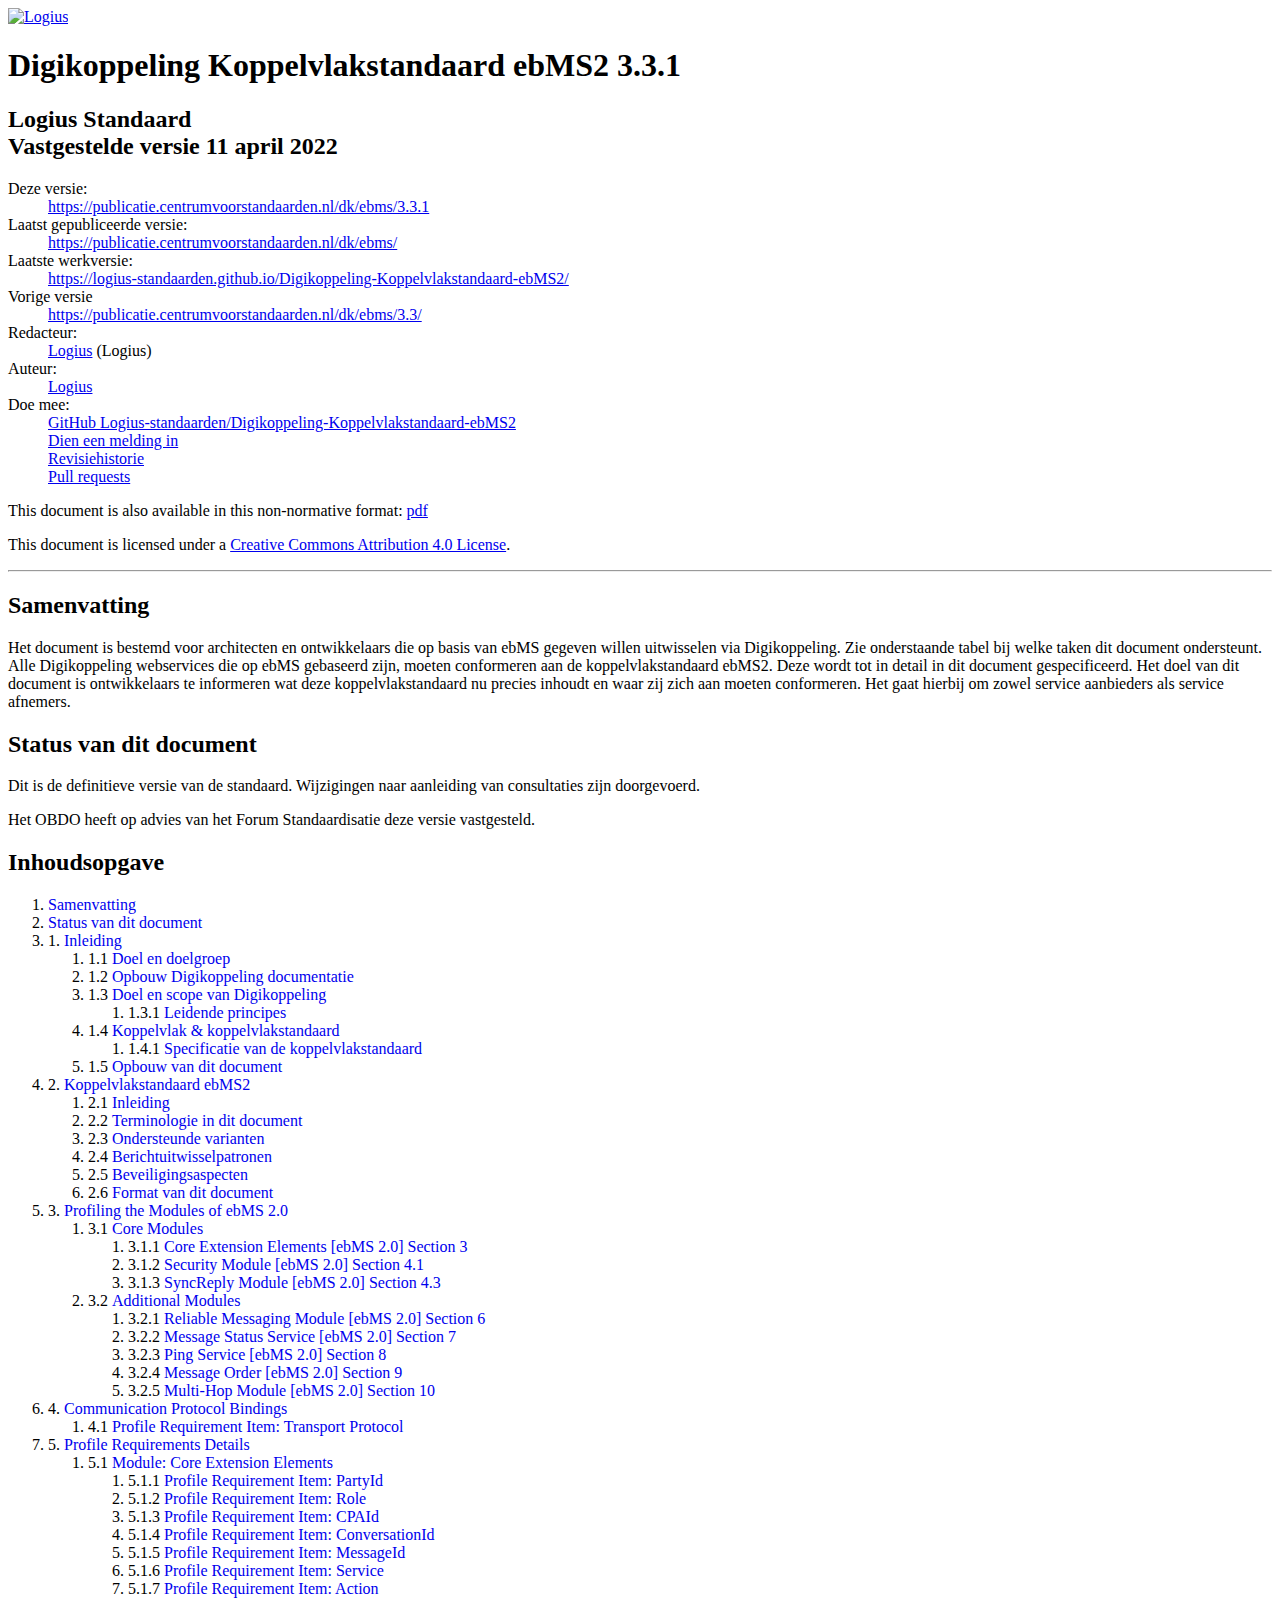
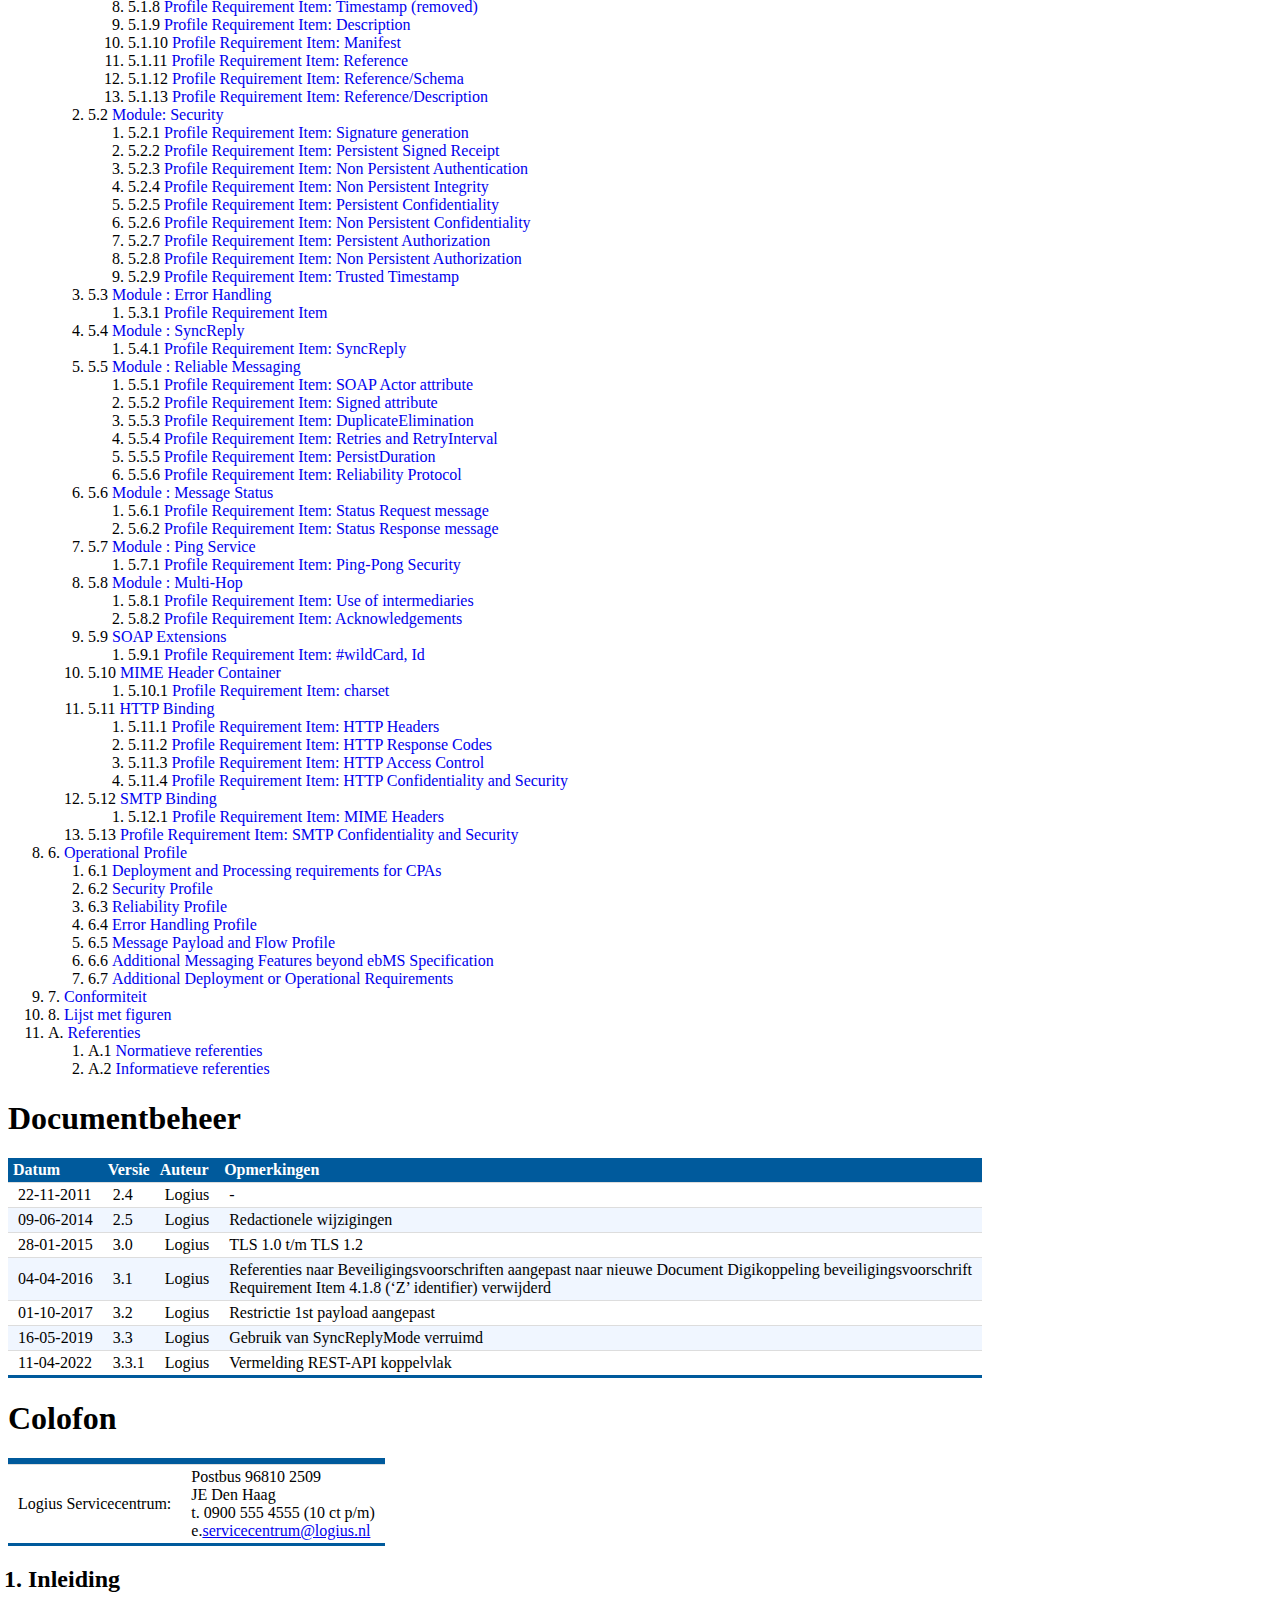
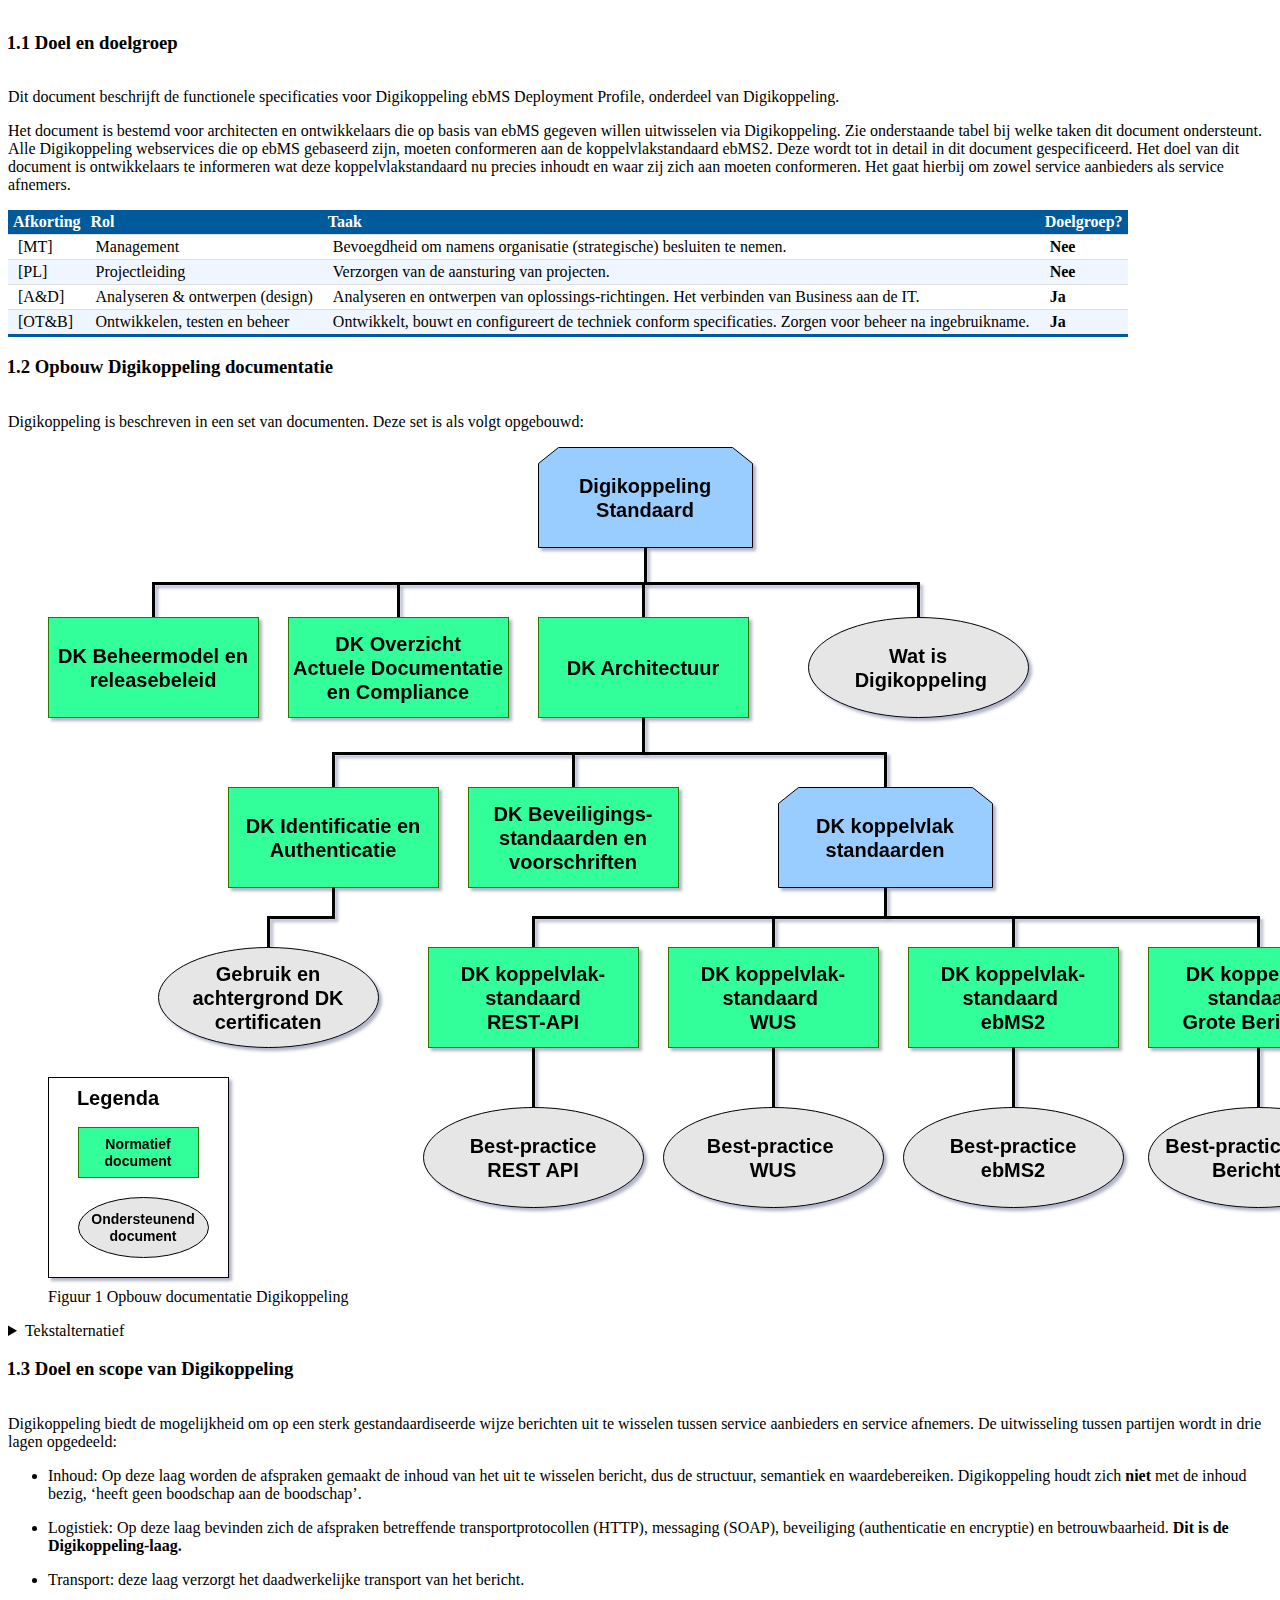
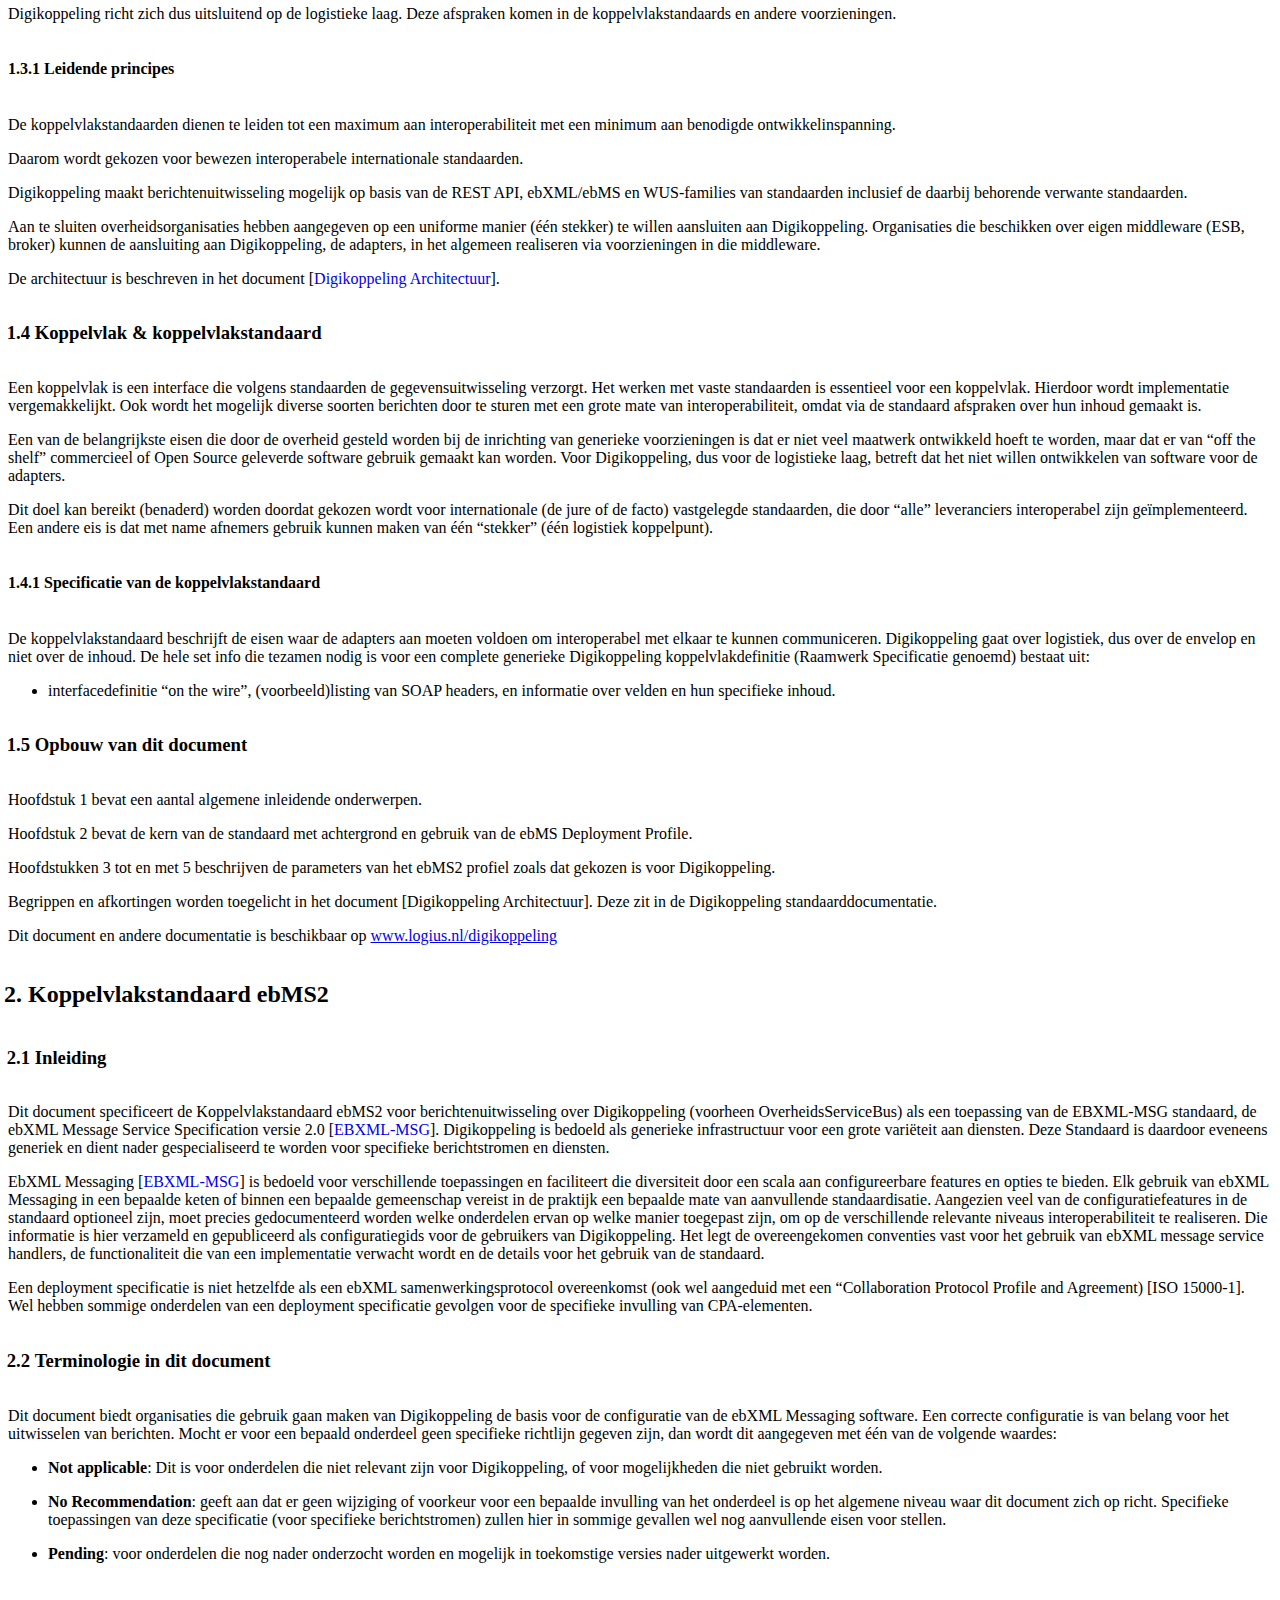
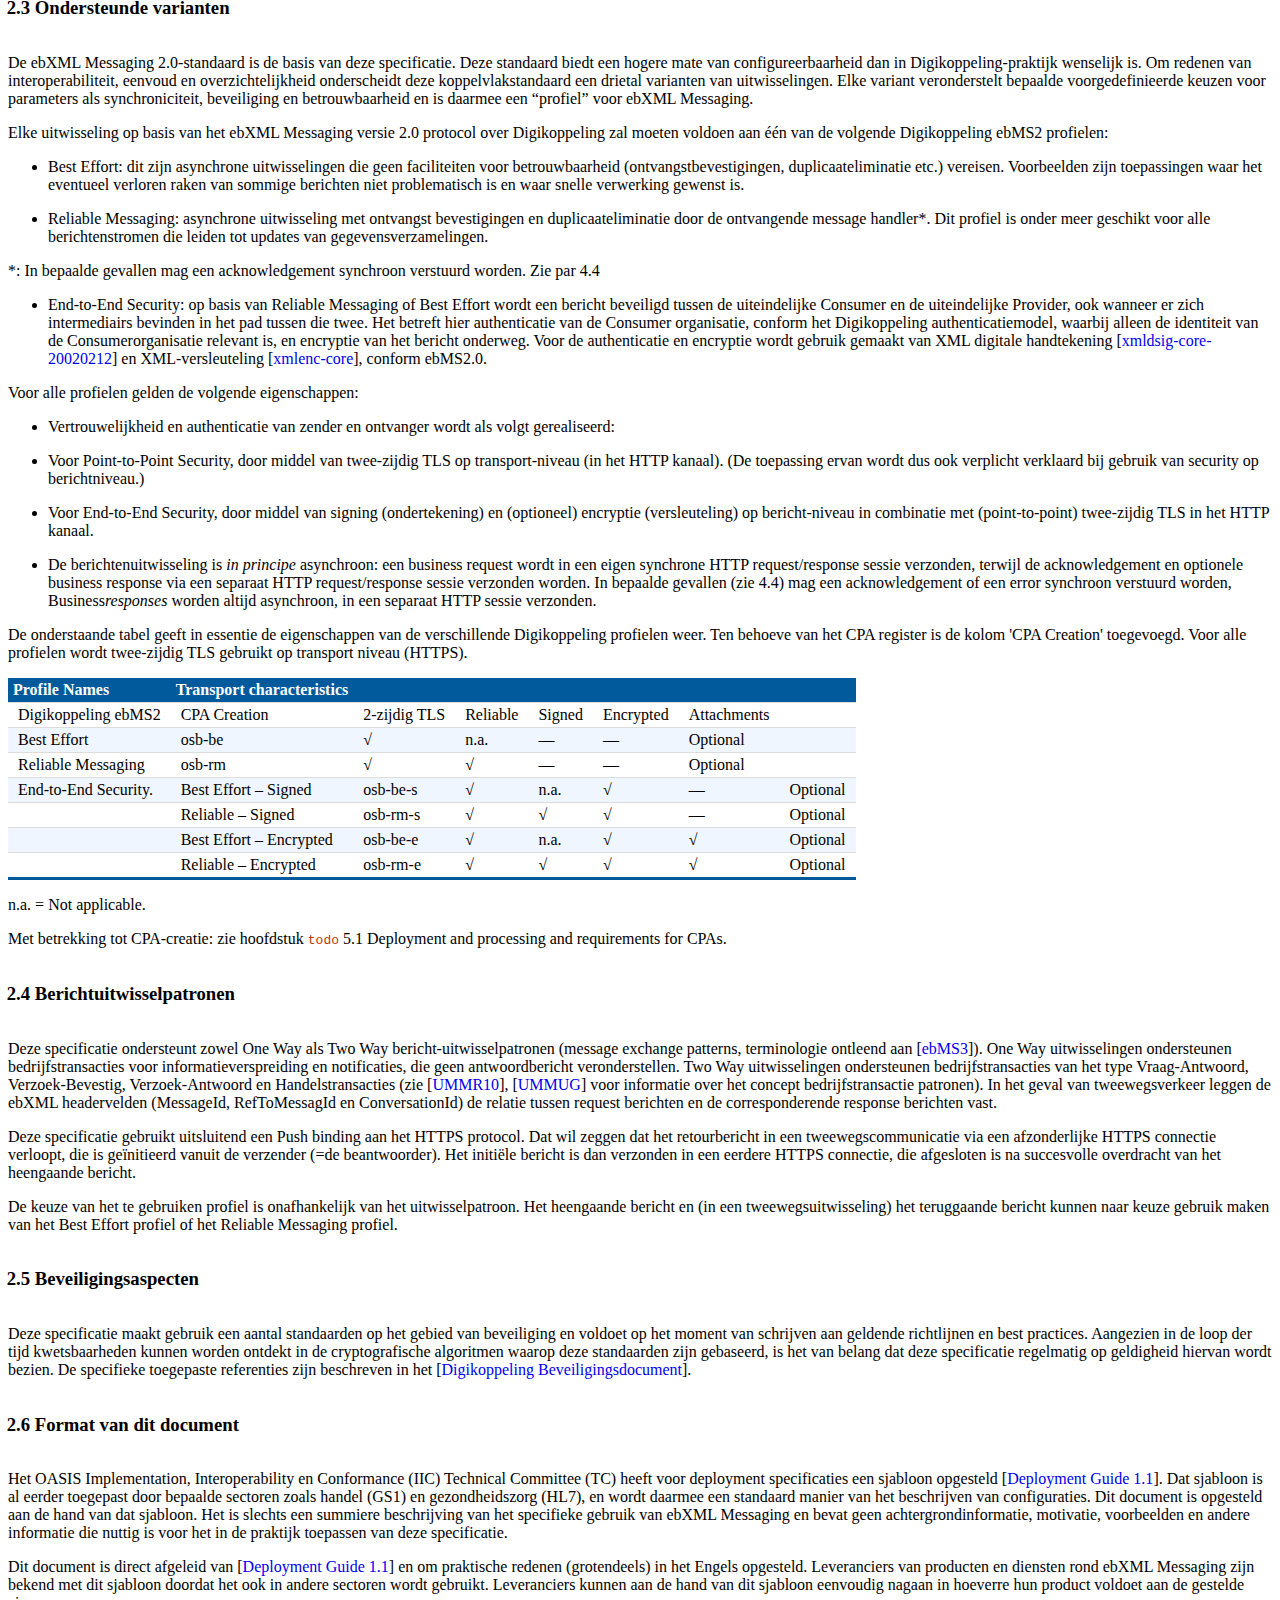
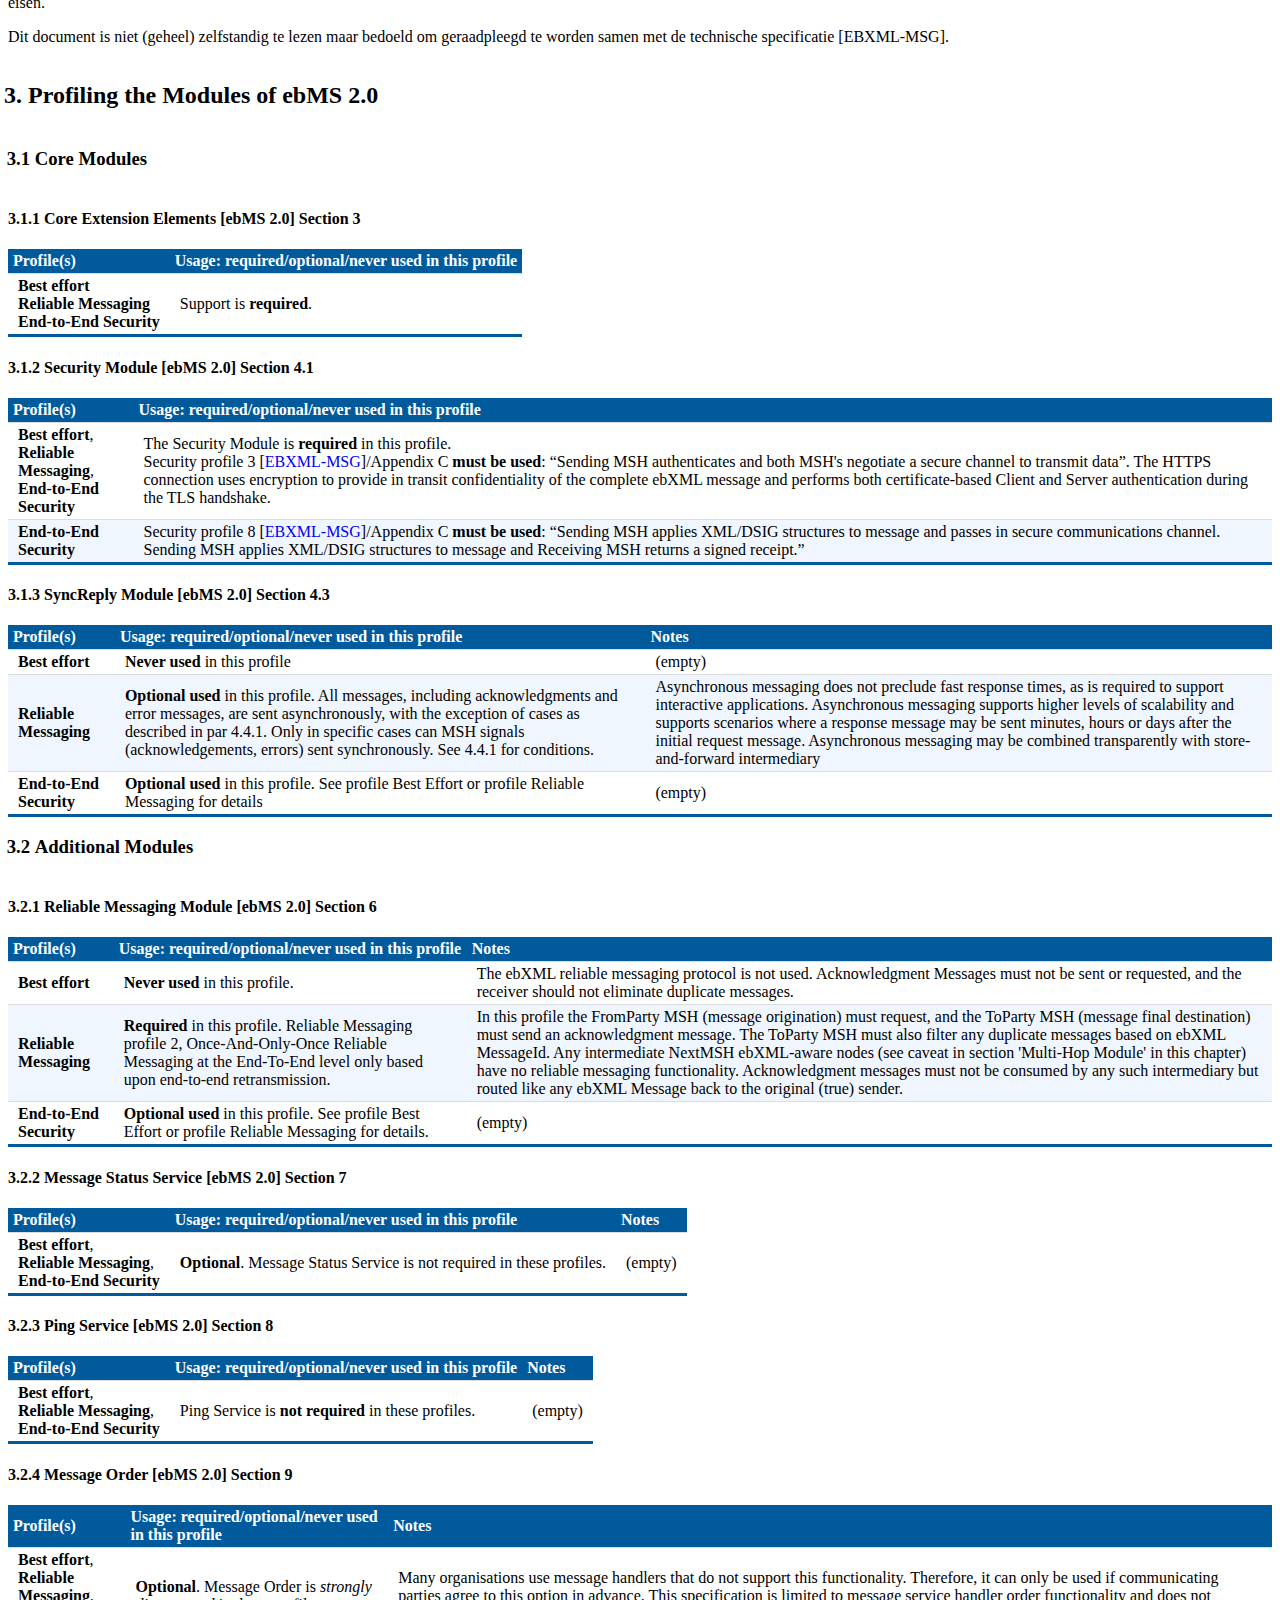
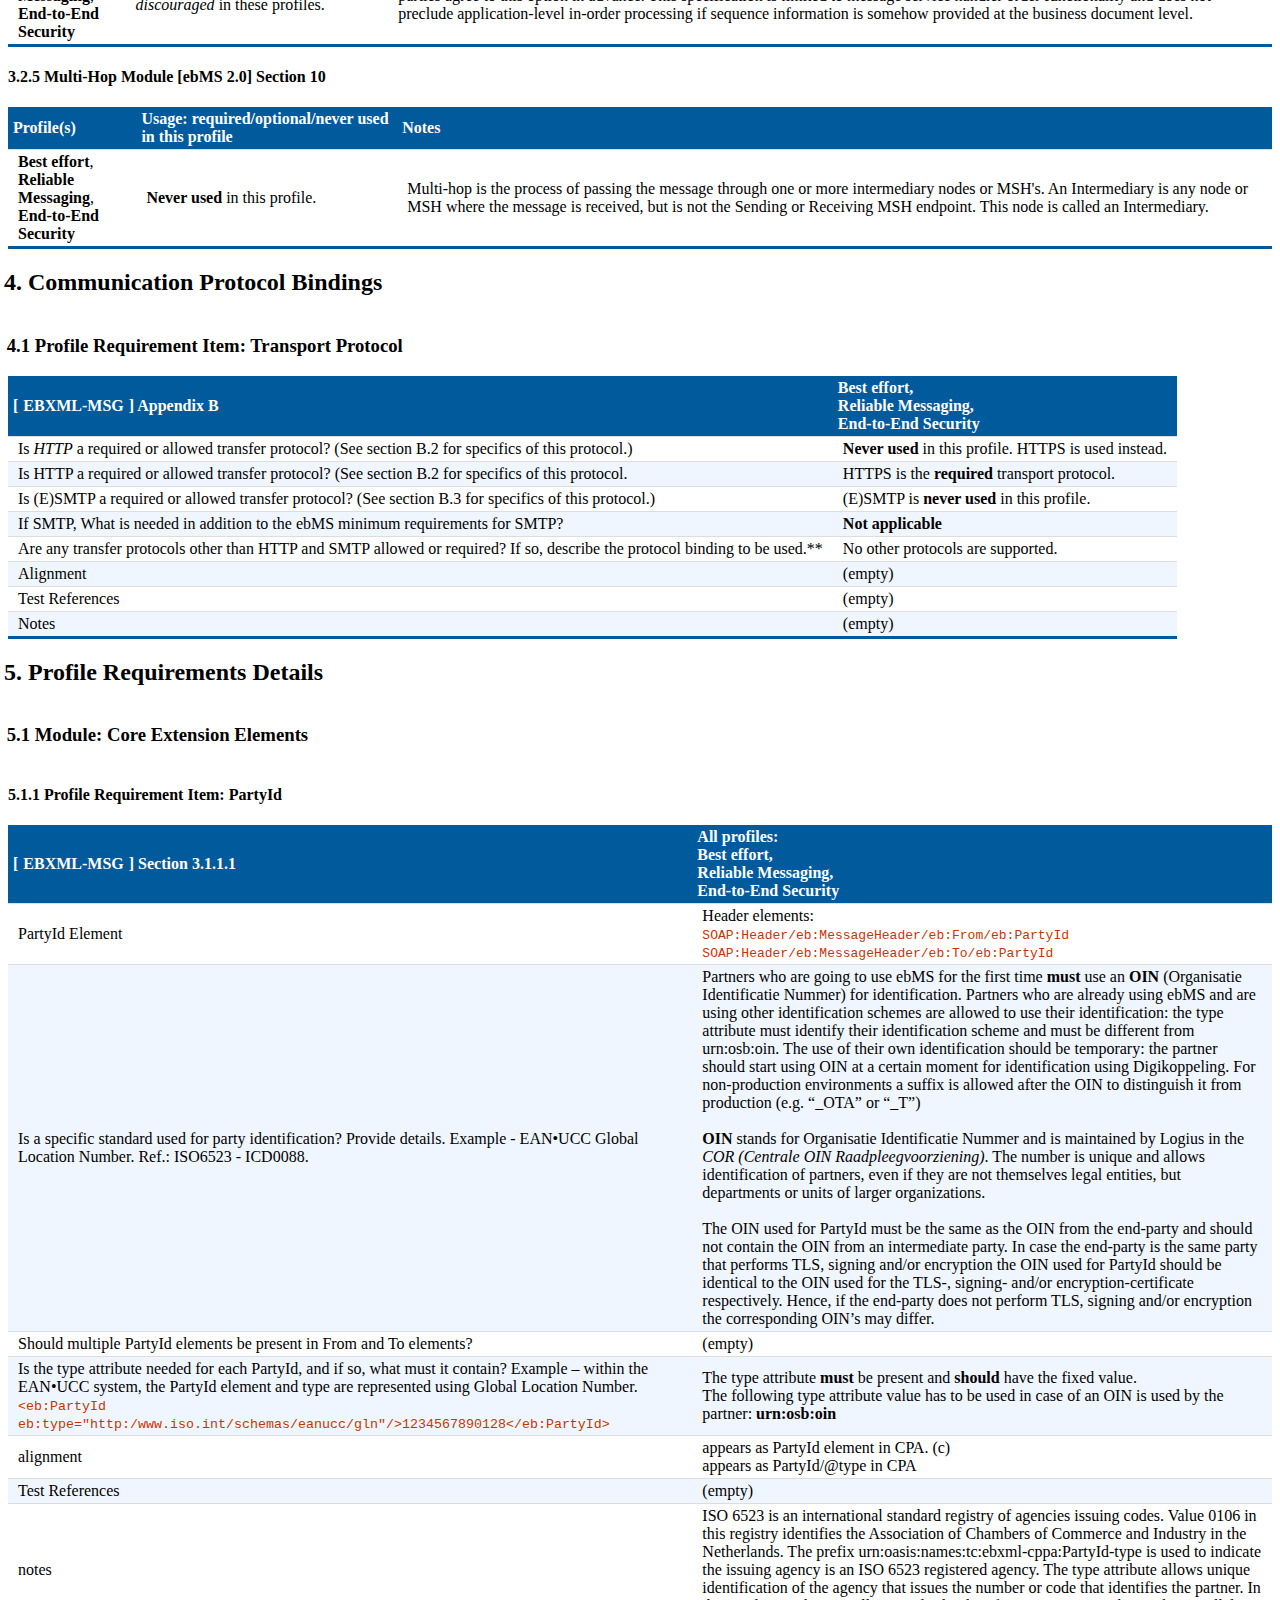
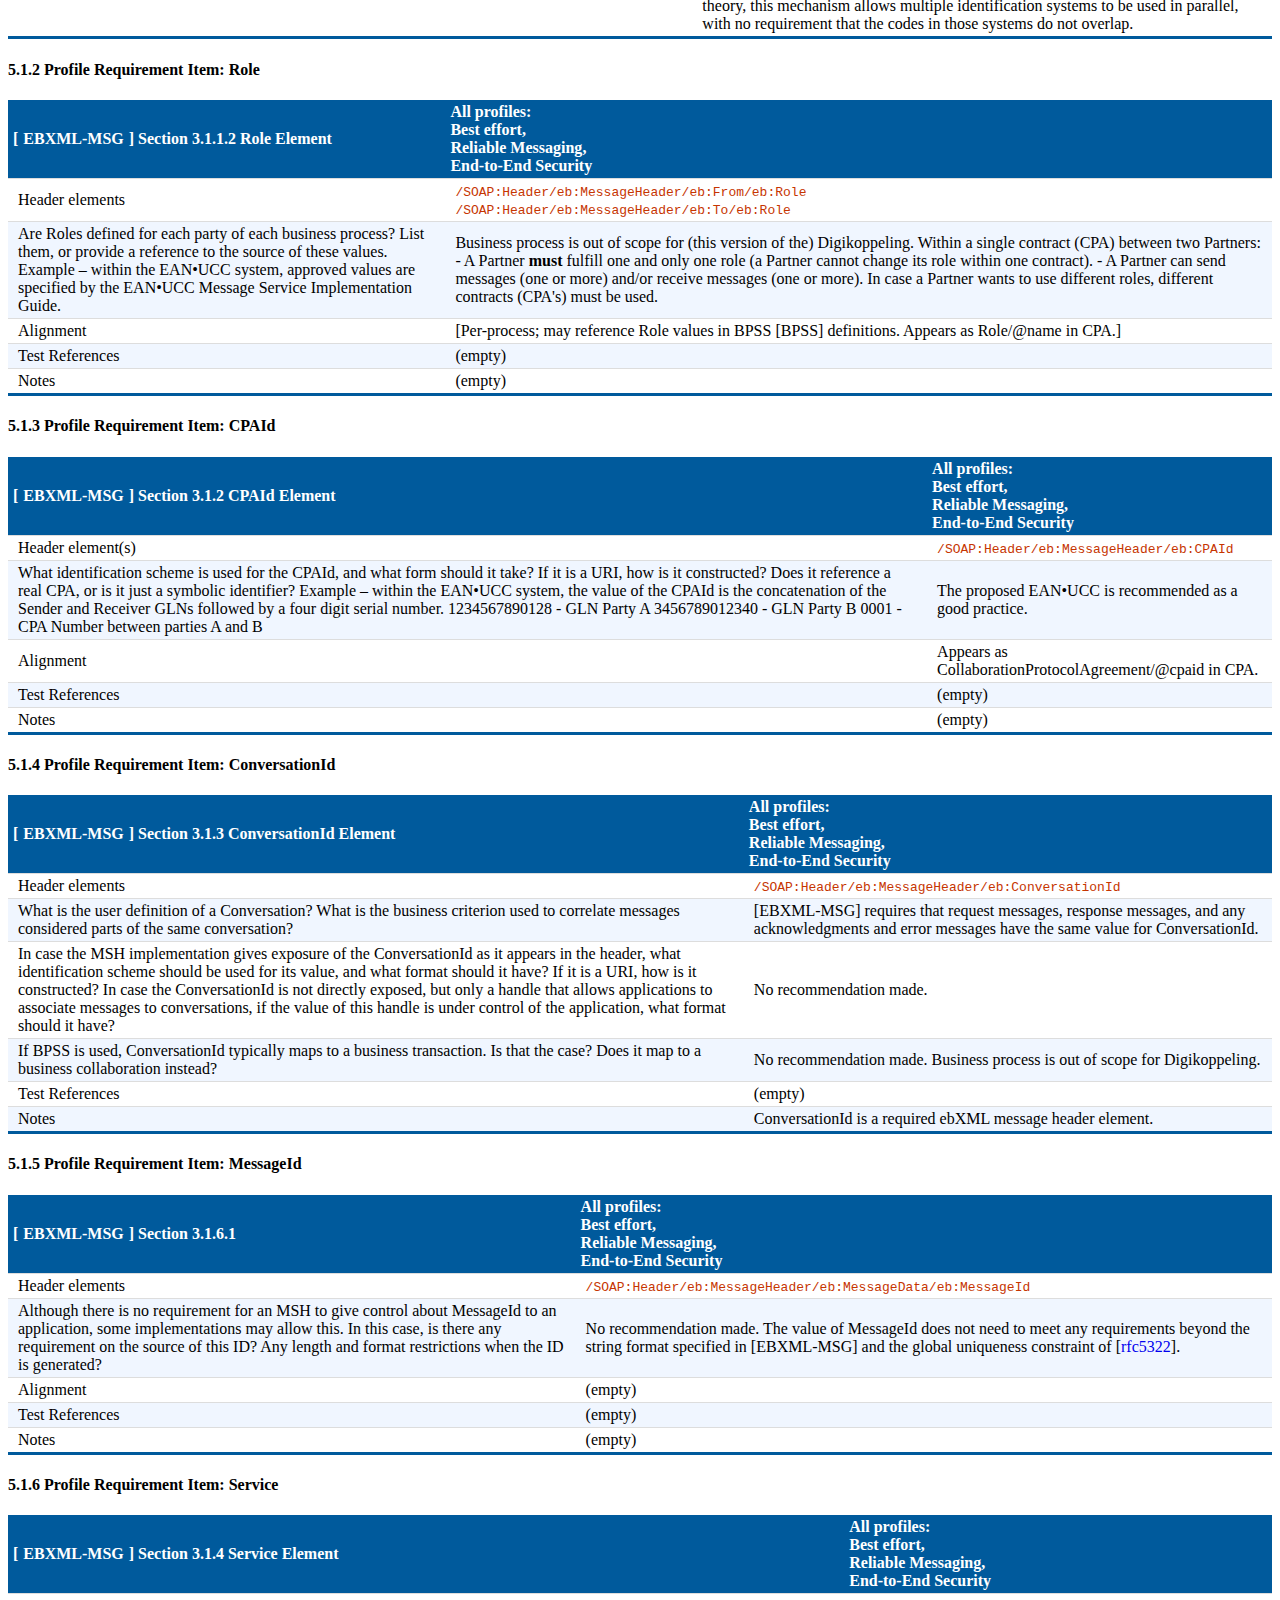
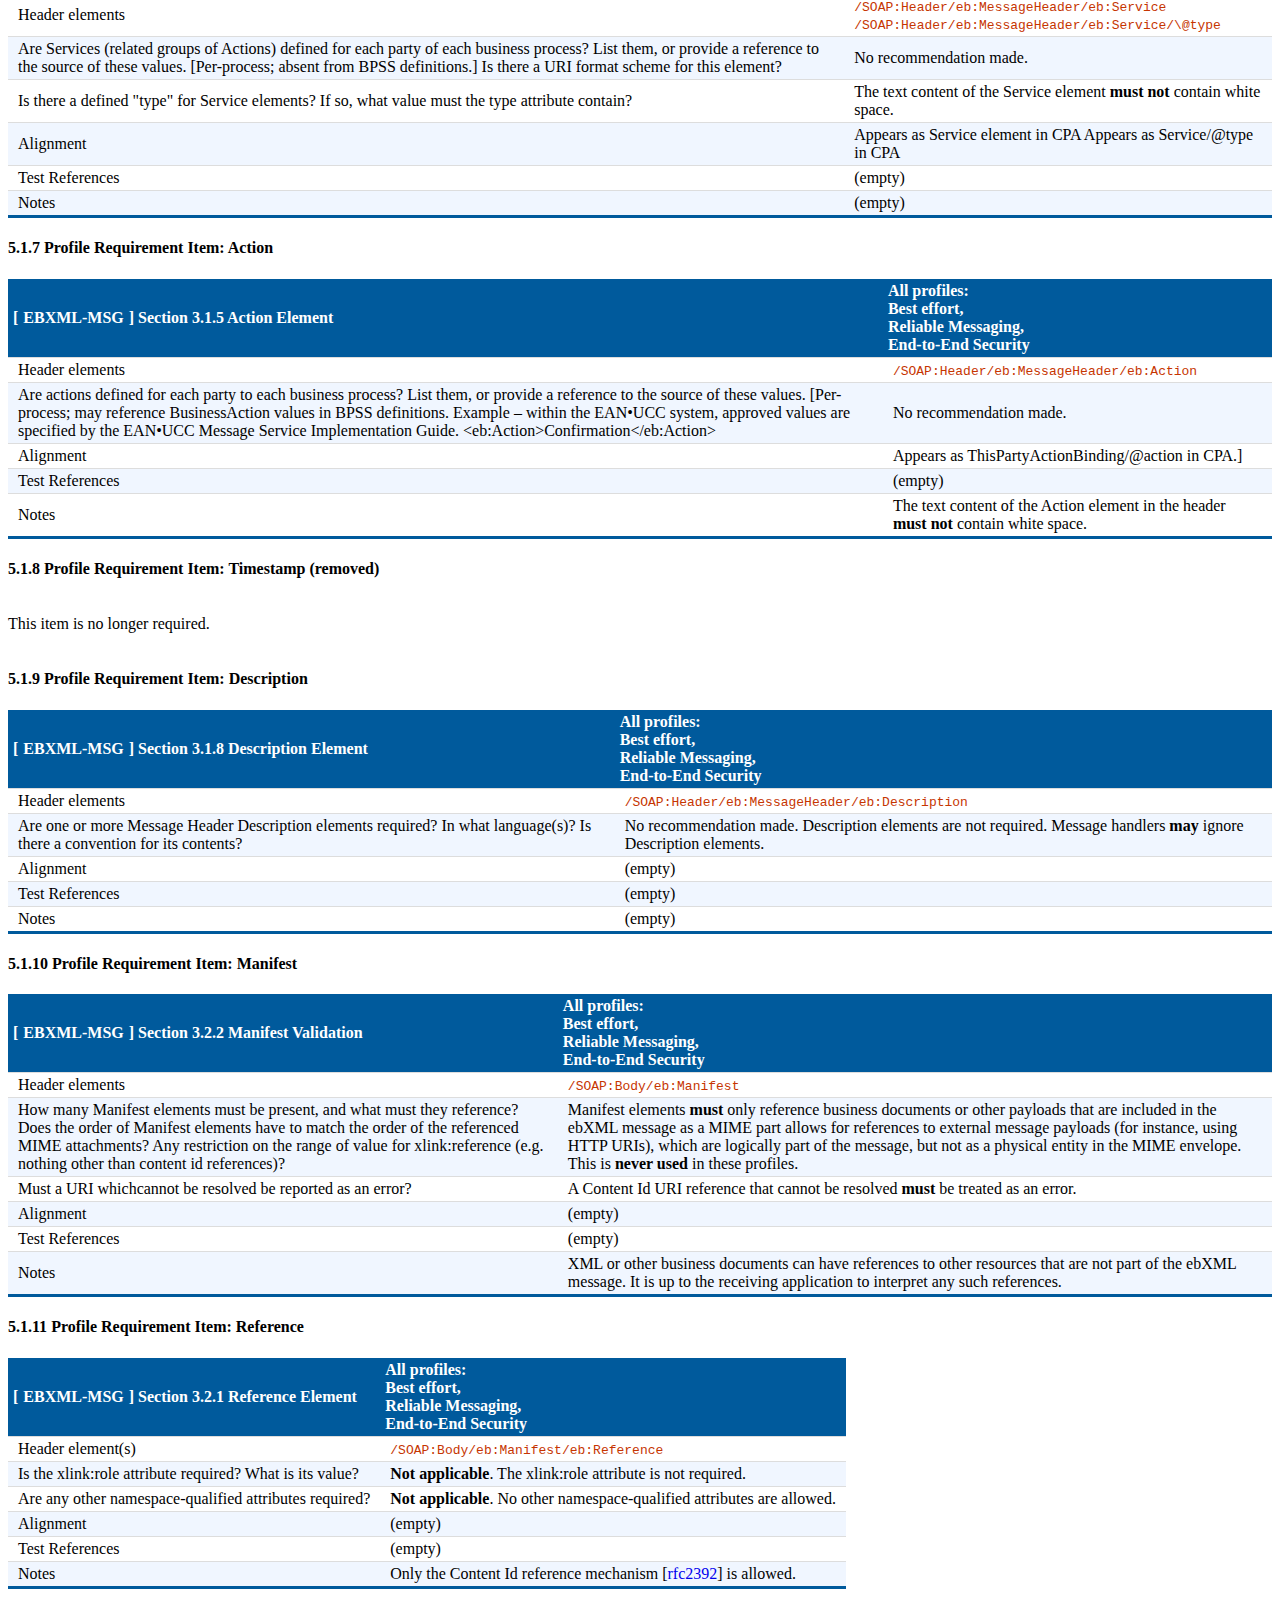
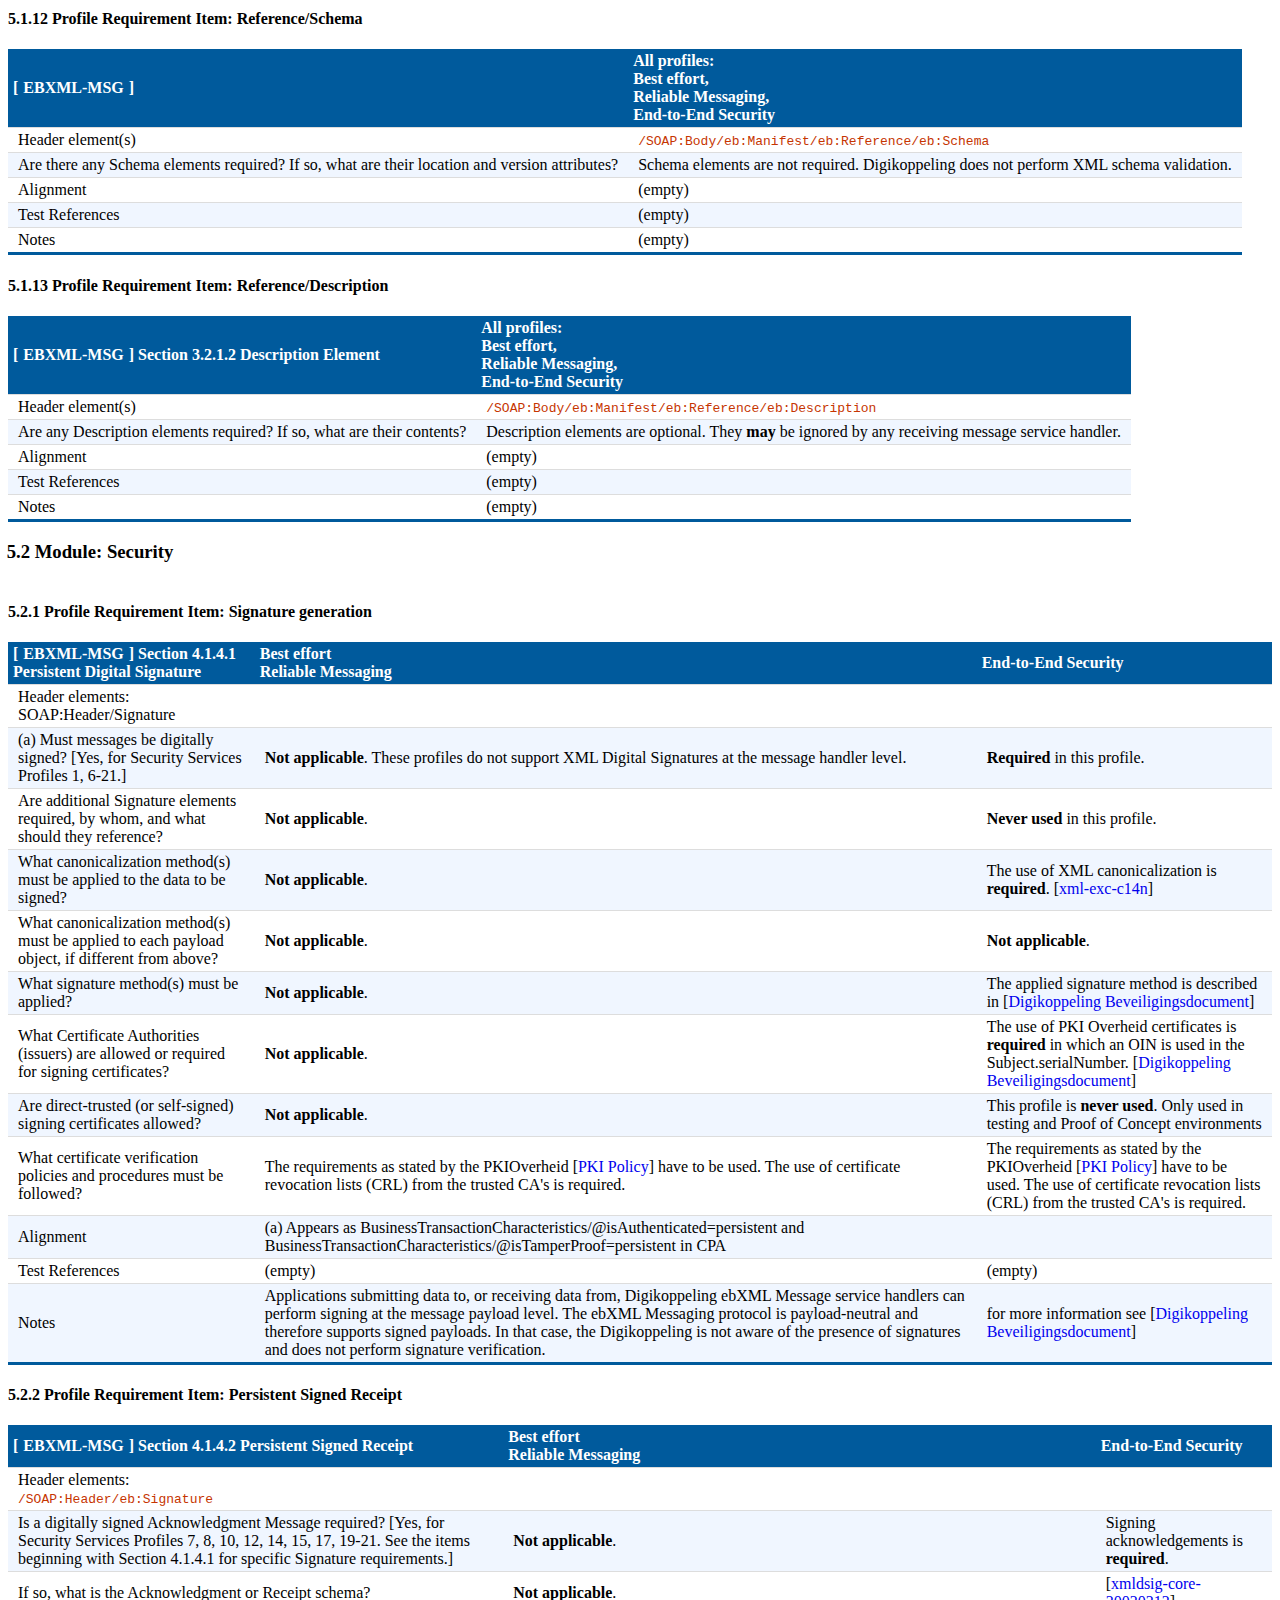
==== commit 3cee1278: "snapshot" ====
--- a/snapshot.html
+++ b/snapshot.html
@@ -119,14 +119,14 @@
   "previousPublishVersion": "3.3",
   "editors": [
     {
-      "name": "Logius Centrum voor Standaarden",
+      "name": "Logius",
       "company": "Logius",
       "url": "https://logius.nl/standaarden"
     }
   ],
   "authors": [
     {
-      "name": "Logius Centrum voor Standaarden",
+      "name": "Logius",
       "url": "https://logius.nl/standaarden"
     }
   ],
@@ -167,12 +167,11 @@
       "publisher": "Nederlands Normalisatie-instituut"
     },
     "Digikoppeling Architectuur": {
-      "href": "https://publicatie.centrumvoorstandaarden.nl/dk/architectuur/2.0vv/",
+      "href": "https://publicatie.centrumvoorstandaarden.nl/dk/architectuur/",
       "title": "Digikoppeling Architectuur",
       "authors": [
         "Logius Centrum voor standaarden"
       ],
-      "date": "4 Maart 2021",
       "publisher": "Logius",
       "id": "digikoppeling architectuur"
     },
@@ -252,7 +251,7 @@
 }</script>
 <link rel="stylesheet" href="https://publicatie.centrumvoorstandaarden.nl/respec/style/LS-DEF.css"></head>
 
-<body class="h-entry toc-inline"><div class="head">
+<body class="h-entry"><div class="head">
     <a class="logo" href="https://www.logius.nl/standaarden"><img alt="Logius" height="77" id="Logius" src="https://publicatie.centrumvoorstandaarden.nl/respec/style/logos/figure-logius.svg" width="44">
   </a> <h1 id="title" class="title">Digikoppeling Koppelvlakstandaard ebMS2 3.3.1</h1>
     
@@ -275,11 +274,11 @@
       
       <dt>Redacteur:</dt>
       <dd class="editor p-author h-card vcard">
-    <a class="u-url url p-name fn" href="https://logius.nl/standaarden">Logius Centrum voor Standaarden</a> (<span class="p-org org h-org">Logius</span>)
+    <a class="u-url url p-name fn" href="https://logius.nl/standaarden">Logius</a> (<span class="p-org org h-org">Logius</span>)
   </dd>
       
       <dt>Auteur:</dt><dd class="editor p-author h-card vcard">
-    <a class="u-url url p-name fn" href="https://logius.nl/standaarden">Logius Centrum voor Standaarden</a>
+    <a class="u-url url p-name fn" href="https://logius.nl/standaarden">Logius</a>
   </dd>
       <dt>Doe mee:</dt><dd>
     <a href="https://github.com/Logius-standaarden/Digikoppeling-Koppelvlakstandaard-ebMS2/">GitHub Logius-standaarden/Digikoppeling-Koppelvlakstandaard-ebMS2</a>
@@ -2658,7 +2657,7 @@
 <section id="references" class="appendix"><div class="header-wrapper"><h2 id="a-referenties"><bdi class="secno">A. </bdi>Referenties</h2><a class="self-link" href="#references" aria-label="Permalink for Appendix A."></a></div><section id="normatieve-referenties">
     <div class="header-wrapper"><h3 id="a-1-normatieve-referenties"><bdi class="secno">A.1 </bdi>Normatieve referenties</h3><a class="self-link" href="#normatieve-referenties" aria-label="Permalink for Appendix A.1"></a></div>
     <dl class="bibliography"><dt id="bib-digikoppeling architectuur">[Digikoppeling Architectuur]</dt><dd>
-      <a href="https://publicatie.centrumvoorstandaarden.nl/dk/architectuur/2.0vv/"><cite>Digikoppeling Architectuur</cite></a>. Logius Centrum voor standaarden.  Logius. 4 Maart 2021. URL: <a href="https://publicatie.centrumvoorstandaarden.nl/dk/architectuur/2.0vv/">https://publicatie.centrumvoorstandaarden.nl/dk/architectuur/2.0vv/</a>
+      <a href="https://publicatie.centrumvoorstandaarden.nl/dk/architectuur/"><cite>Digikoppeling Architectuur</cite></a>. Logius Centrum voor standaarden.  Logius. URL: <a href="https://publicatie.centrumvoorstandaarden.nl/dk/architectuur/">https://publicatie.centrumvoorstandaarden.nl/dk/architectuur/</a>
     </dd><dt id="bib-digikoppeling beveiligingsdocument">[Digikoppeling Beveiligingsdocument]</dt><dd>
       <a href="https://publicatie.centrumvoorstandaarden.nl/dk/beveilig/"><cite>Digikoppeling Beveiligingsstandaarden en voorschriften</cite></a>.  Logius. 1 Februari 2021. URL: <a href="https://publicatie.centrumvoorstandaarden.nl/dk/beveilig/">https://publicatie.centrumvoorstandaarden.nl/dk/beveilig/</a>
     </dd><dt id="bib-ebxml-msg">[EBXML-MSG]</dt><dd>
